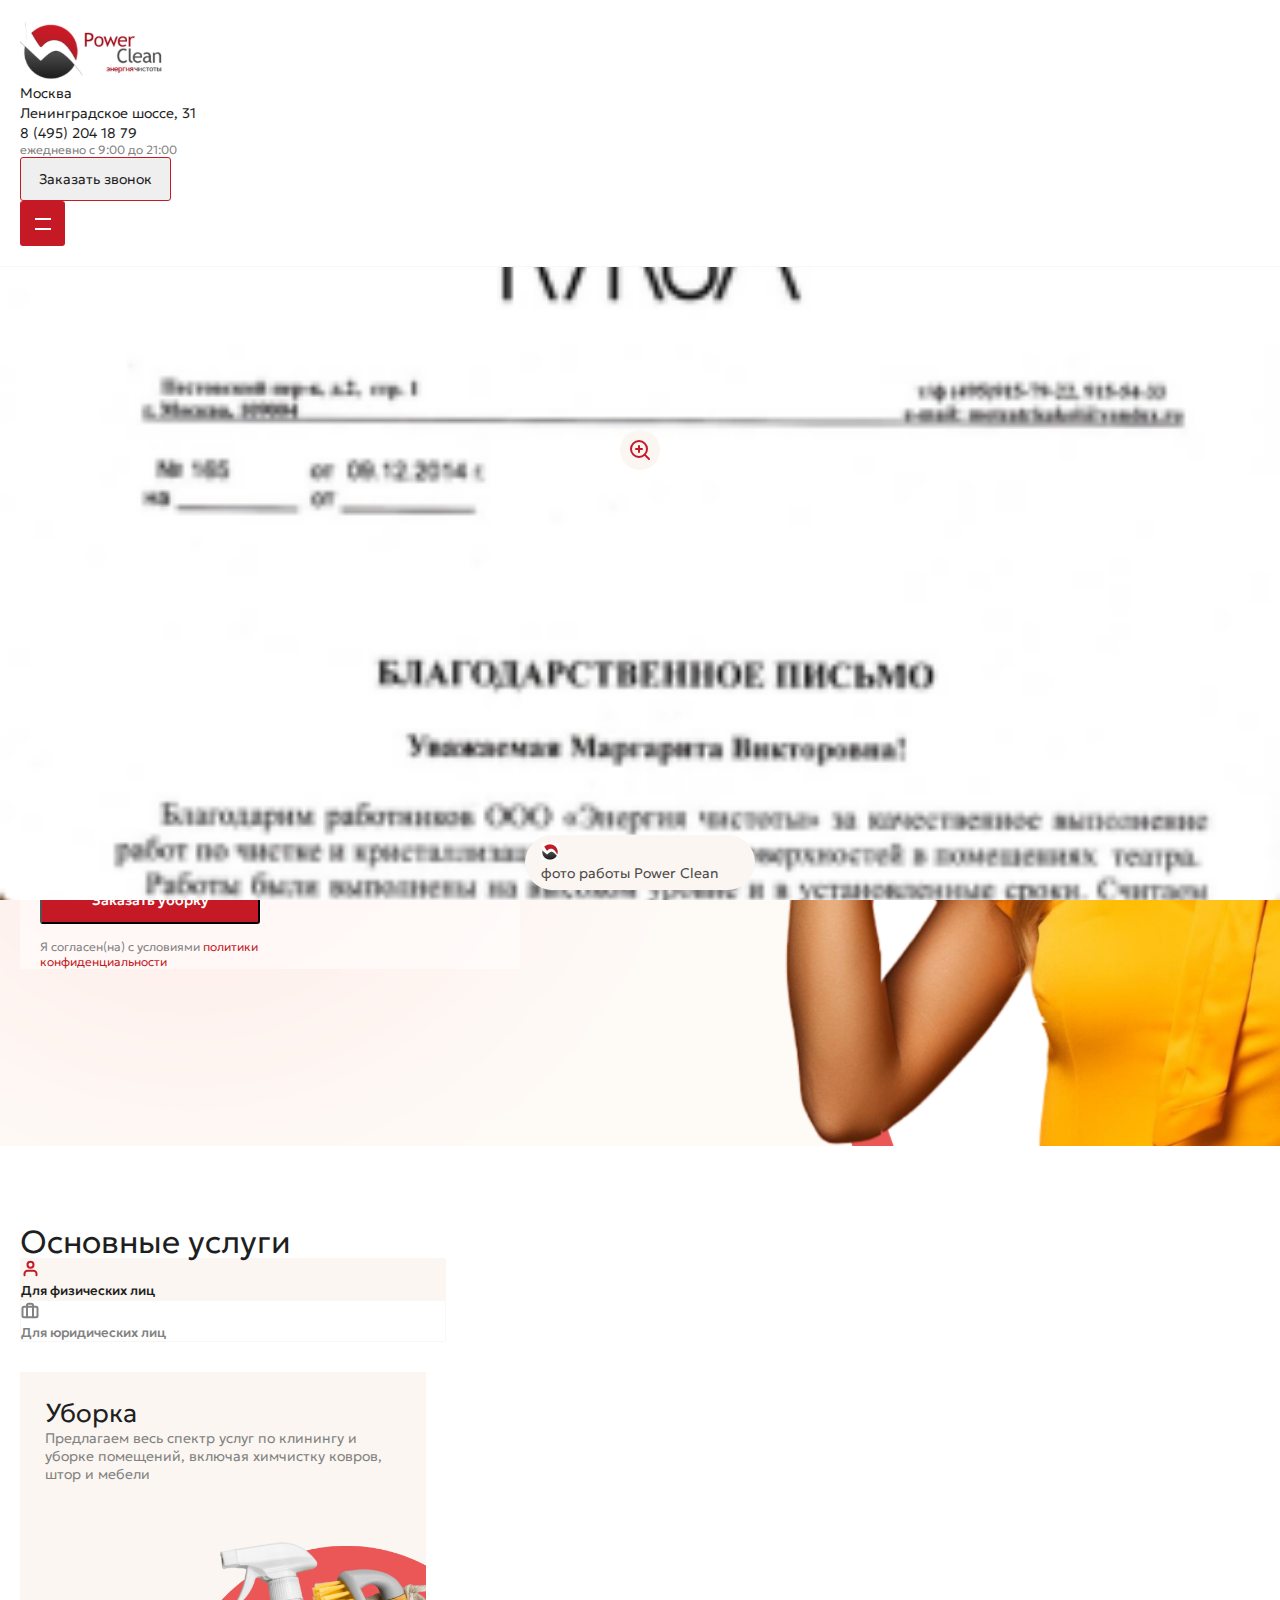
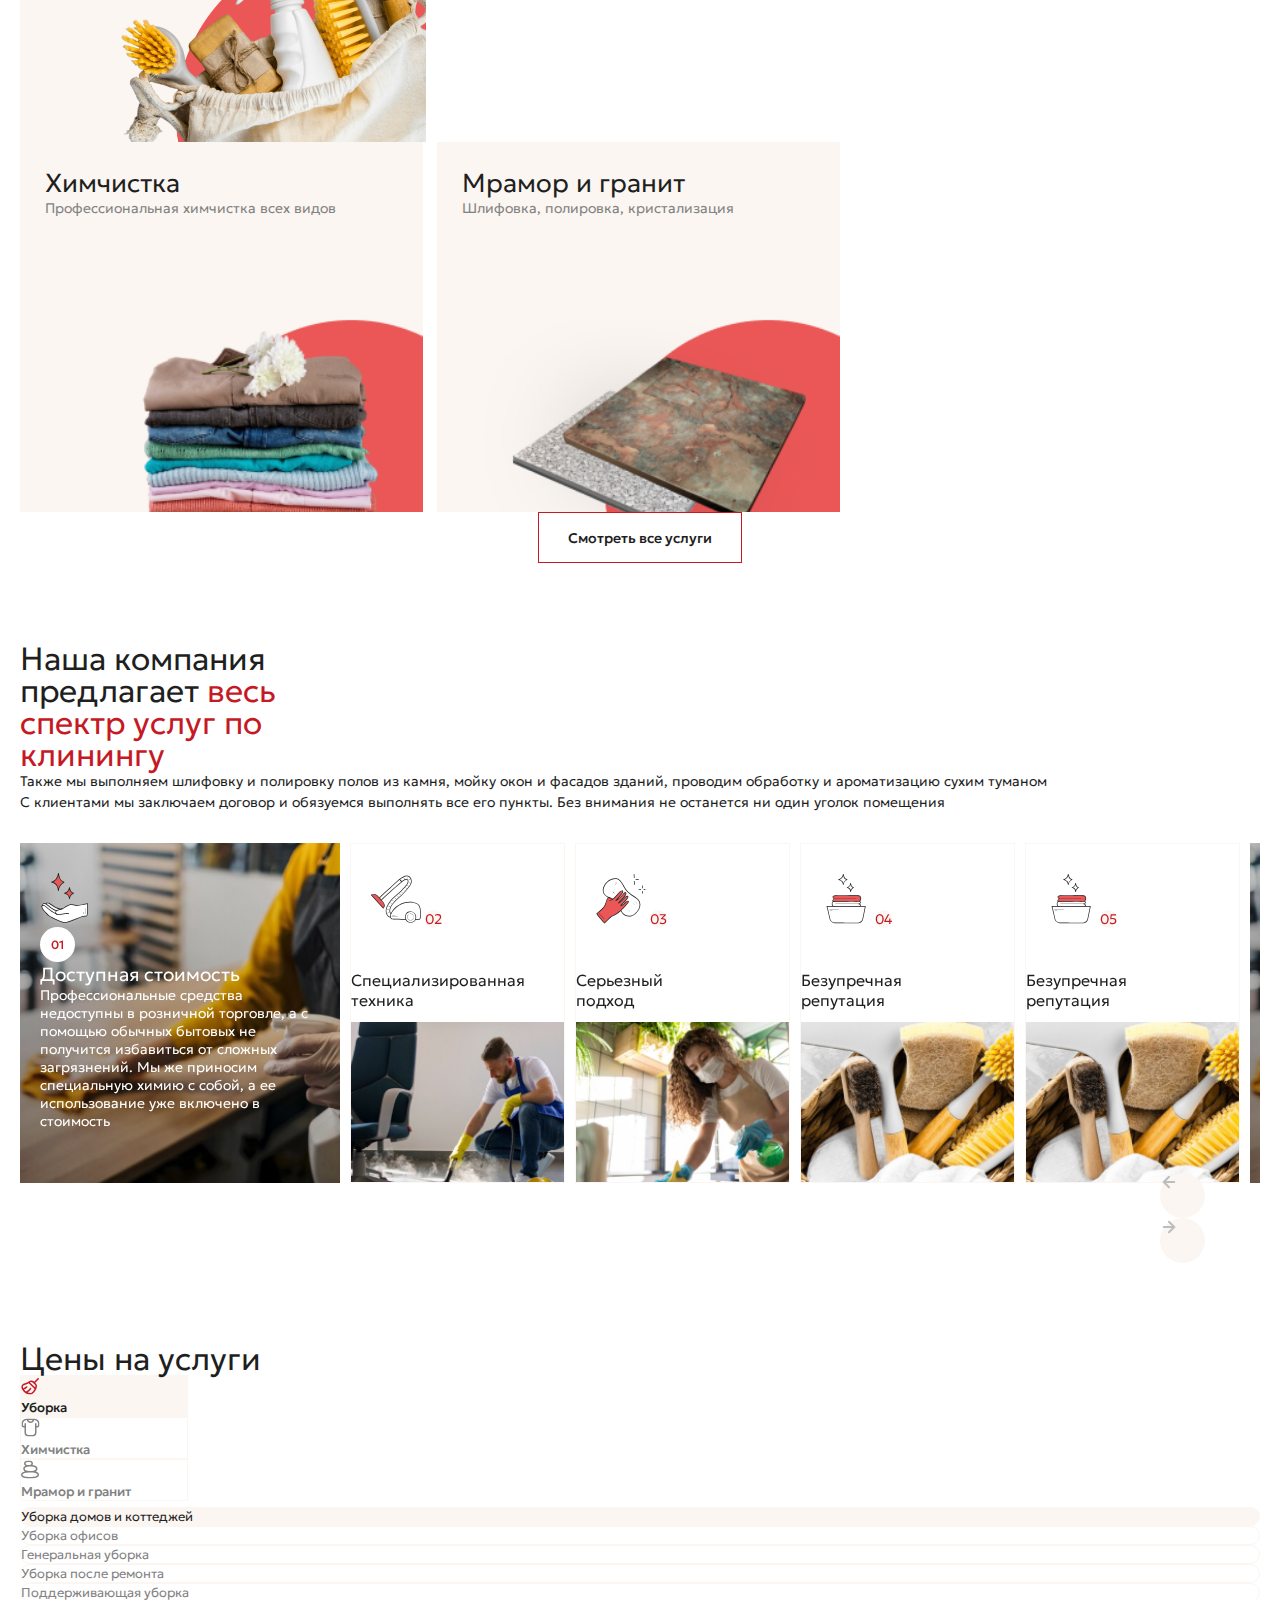
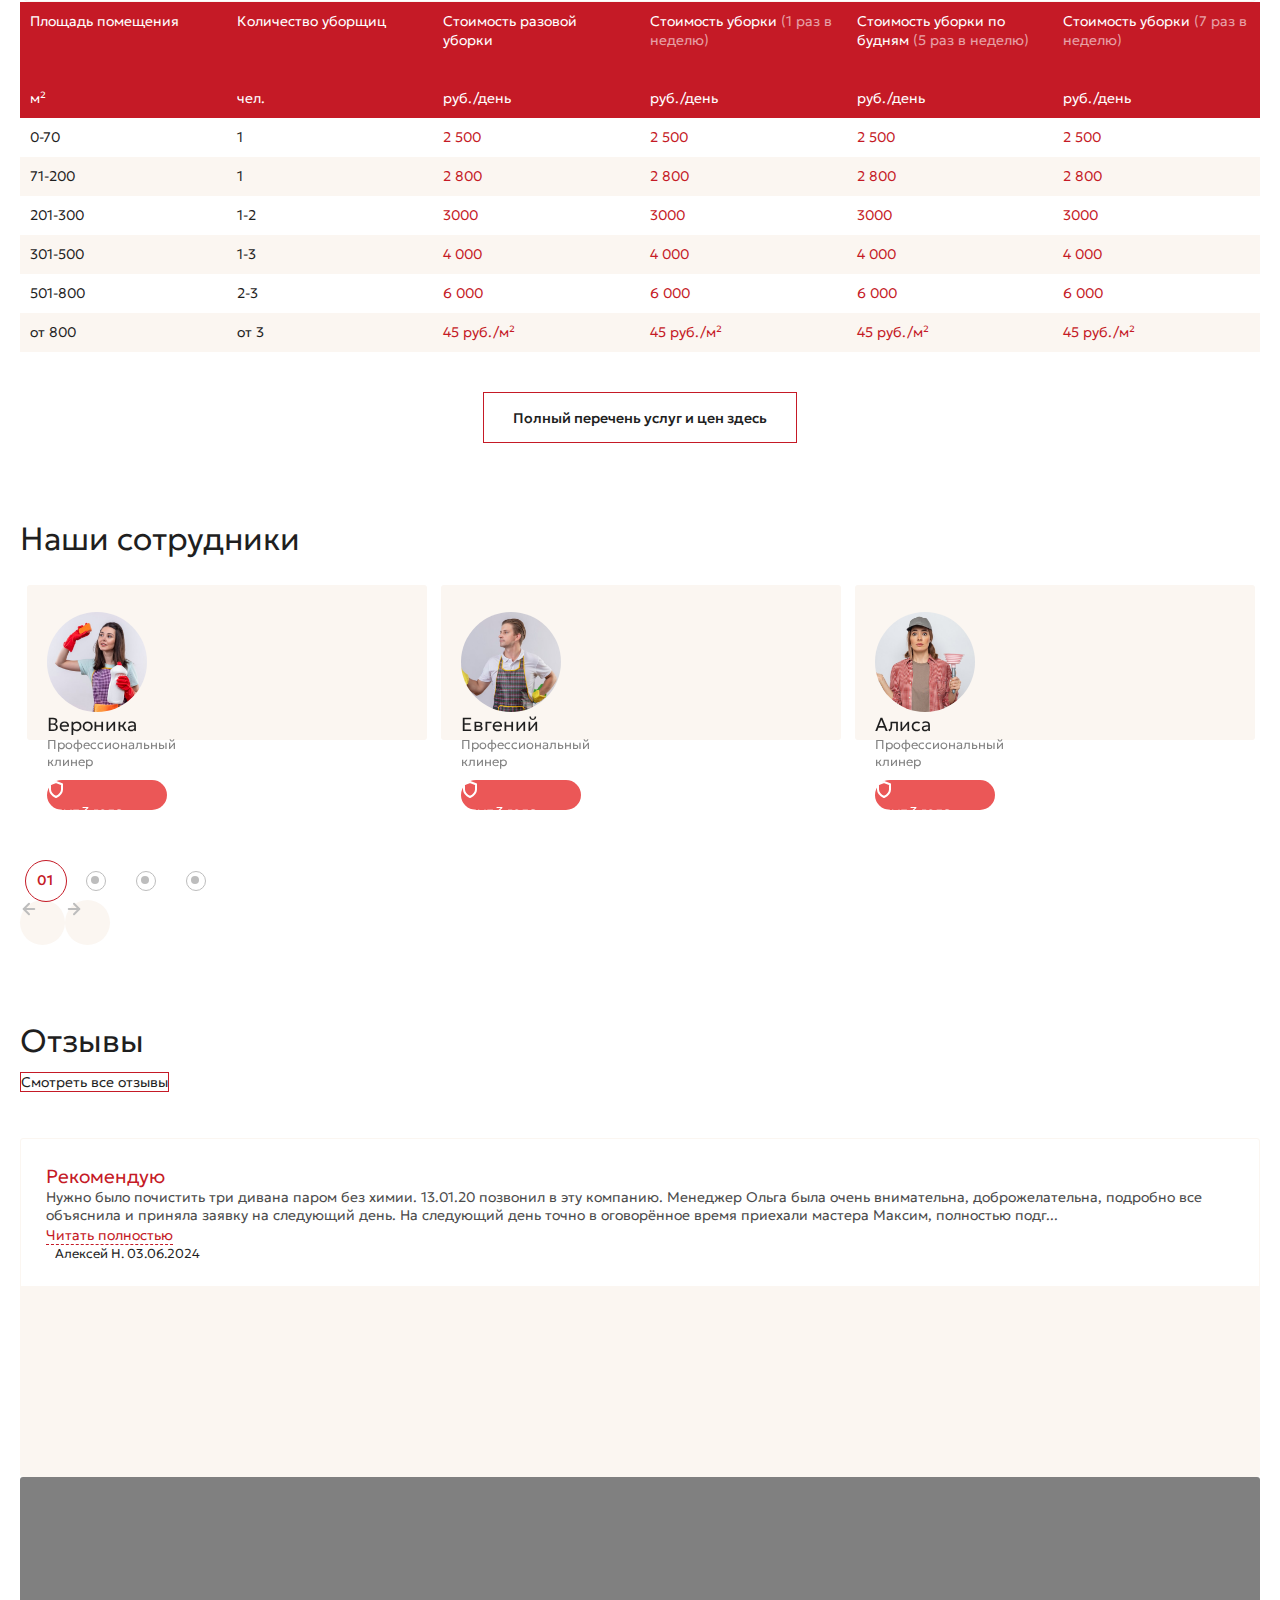
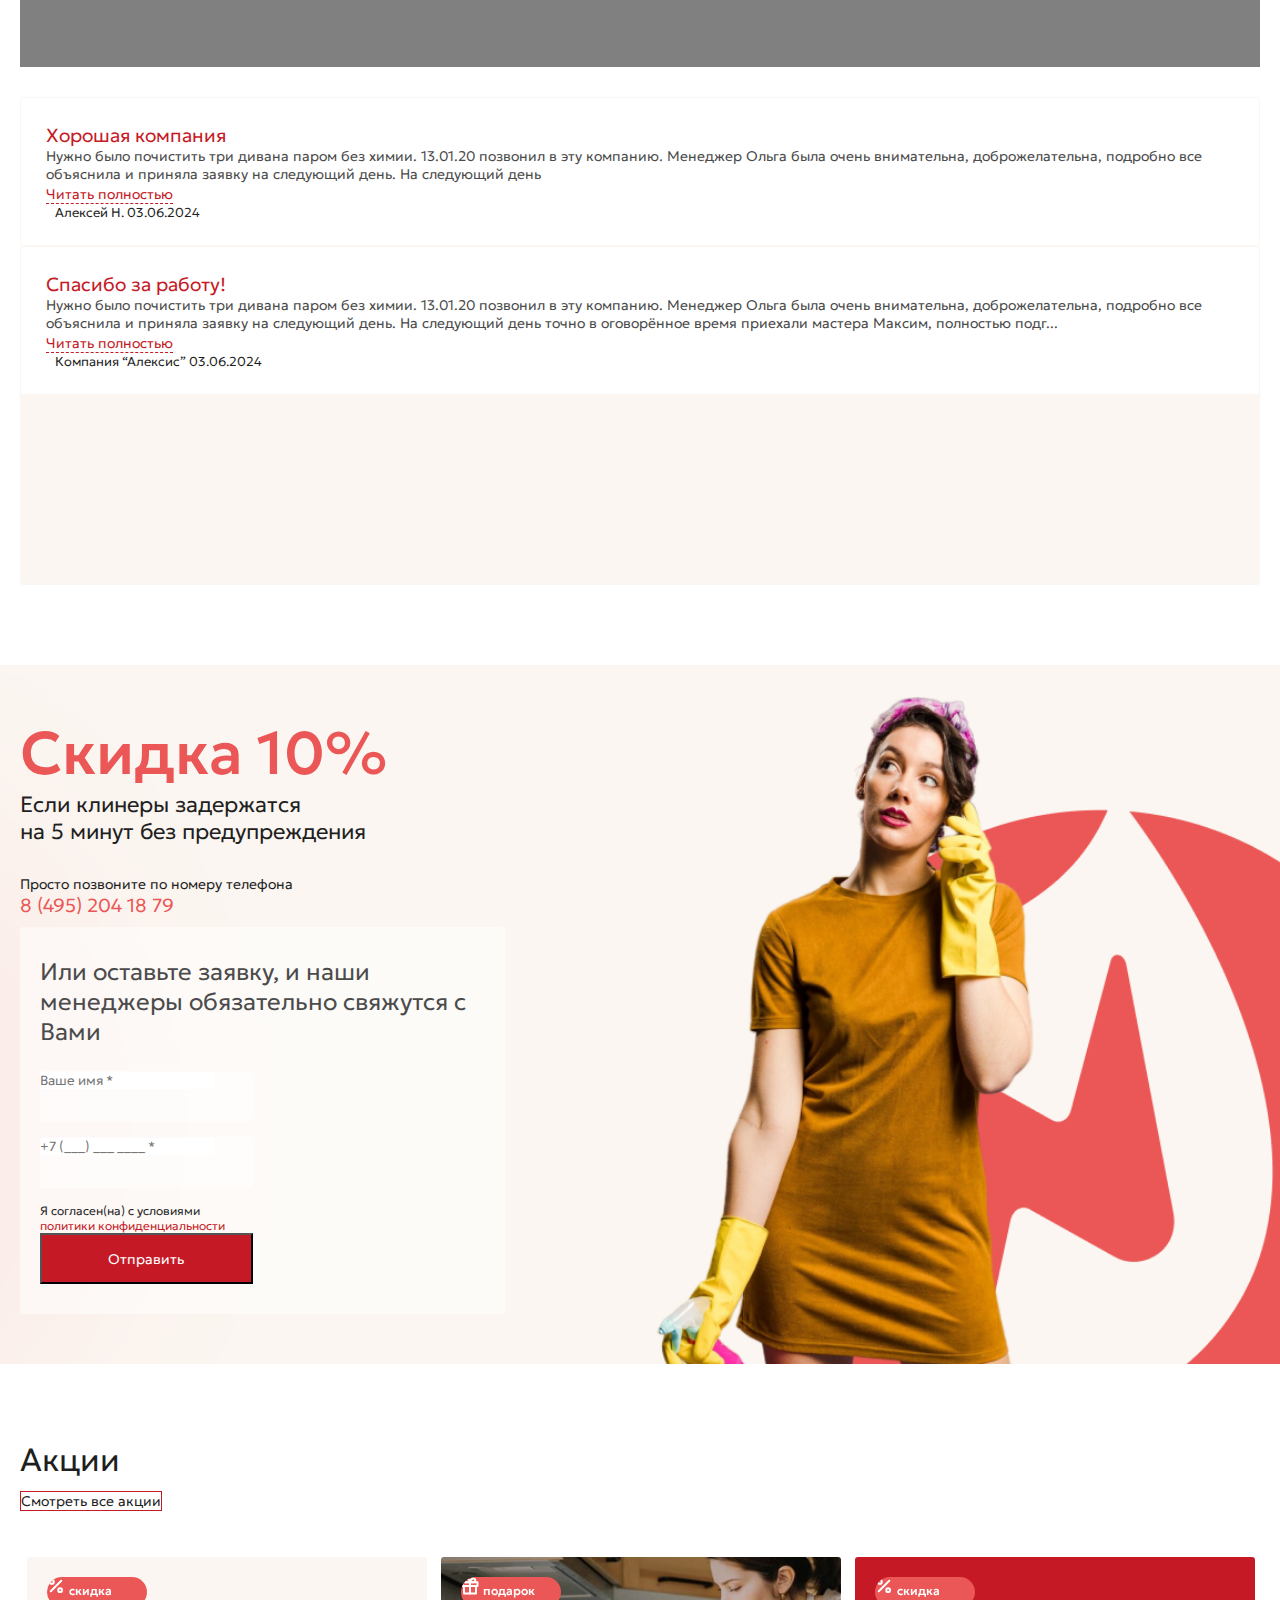
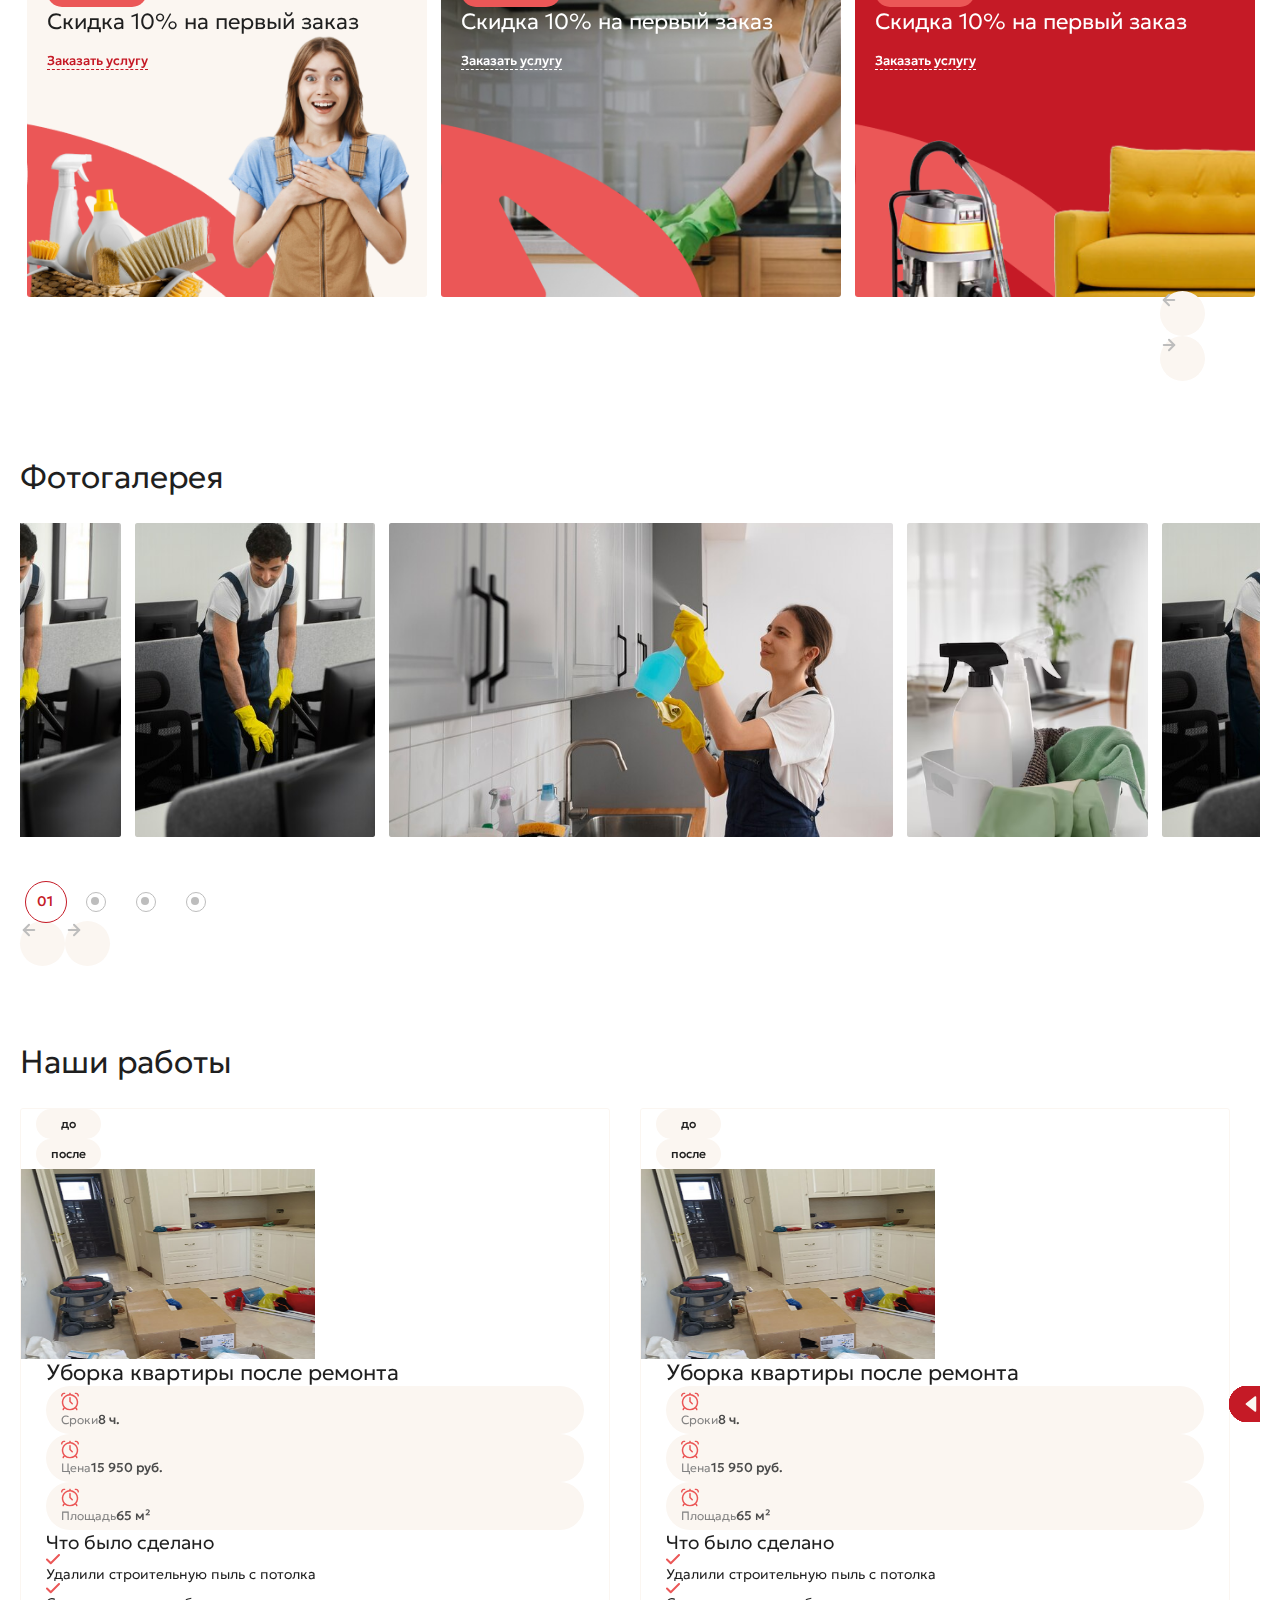
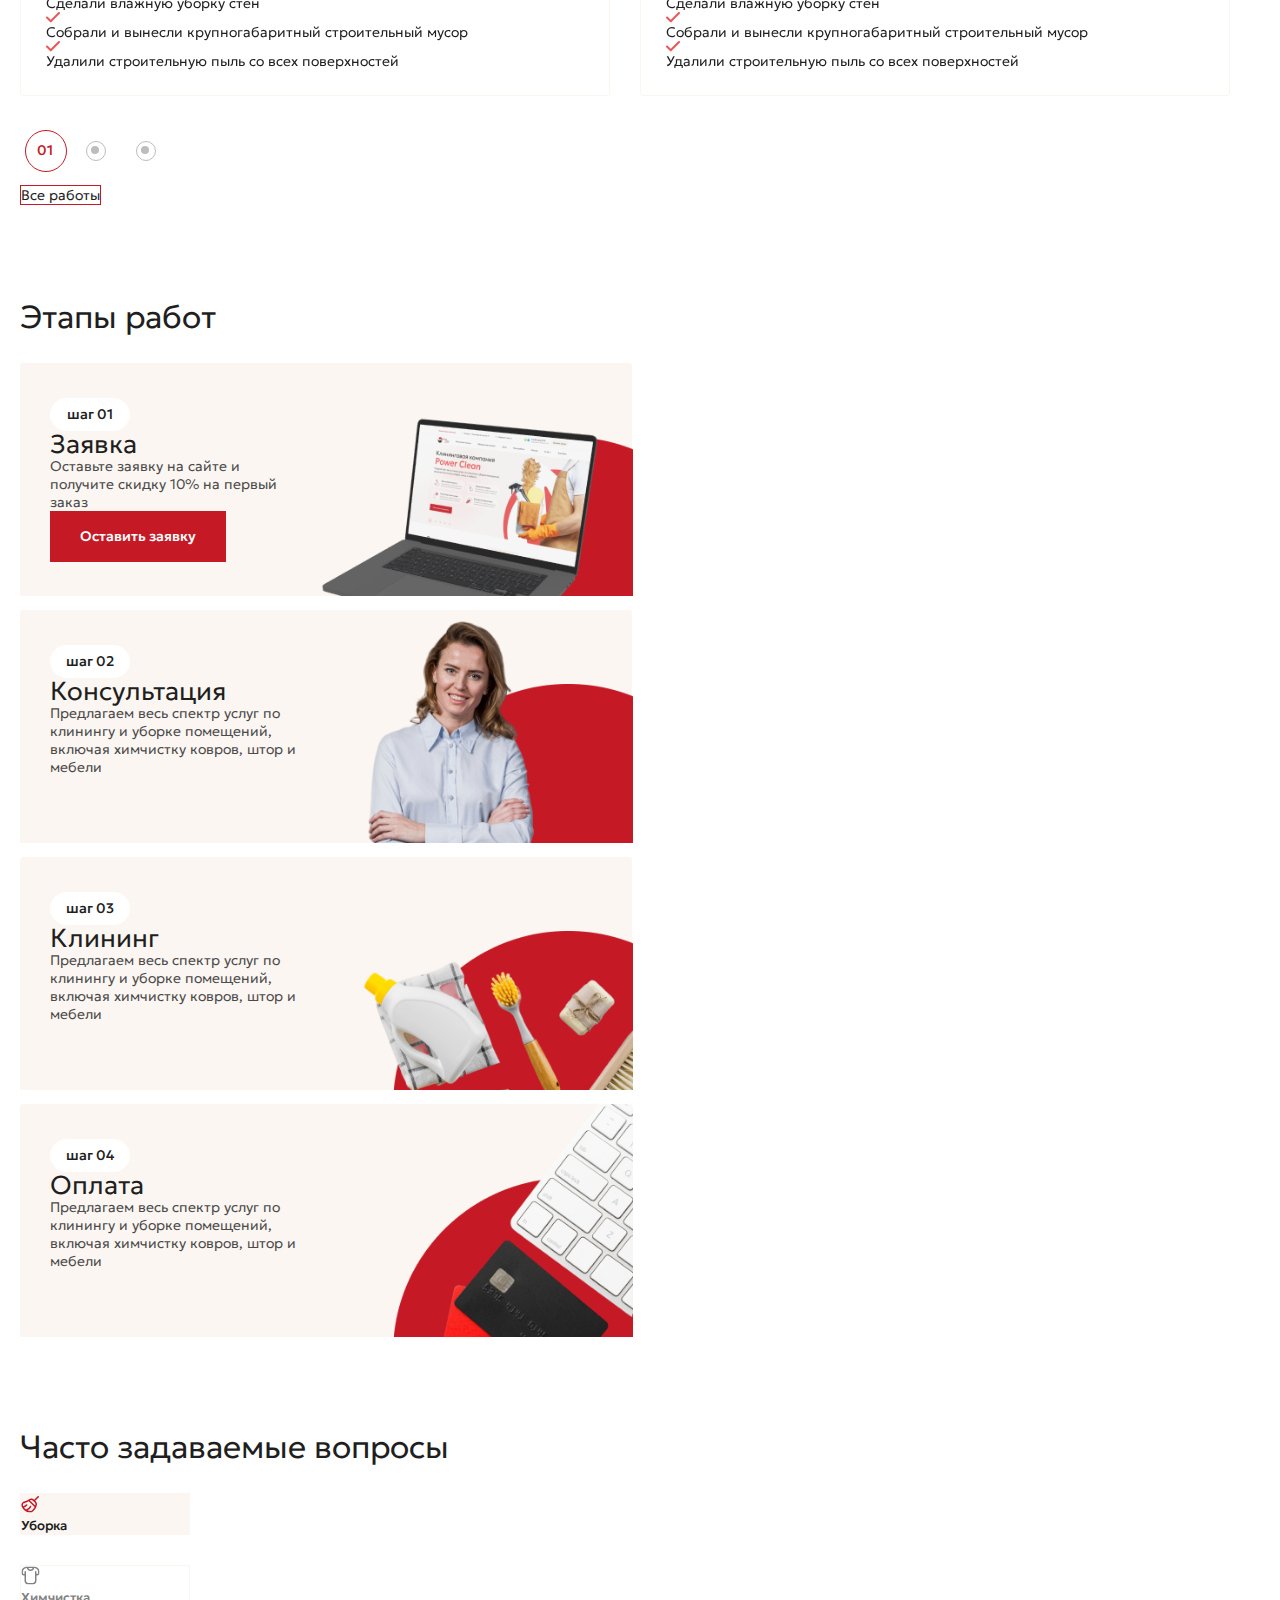
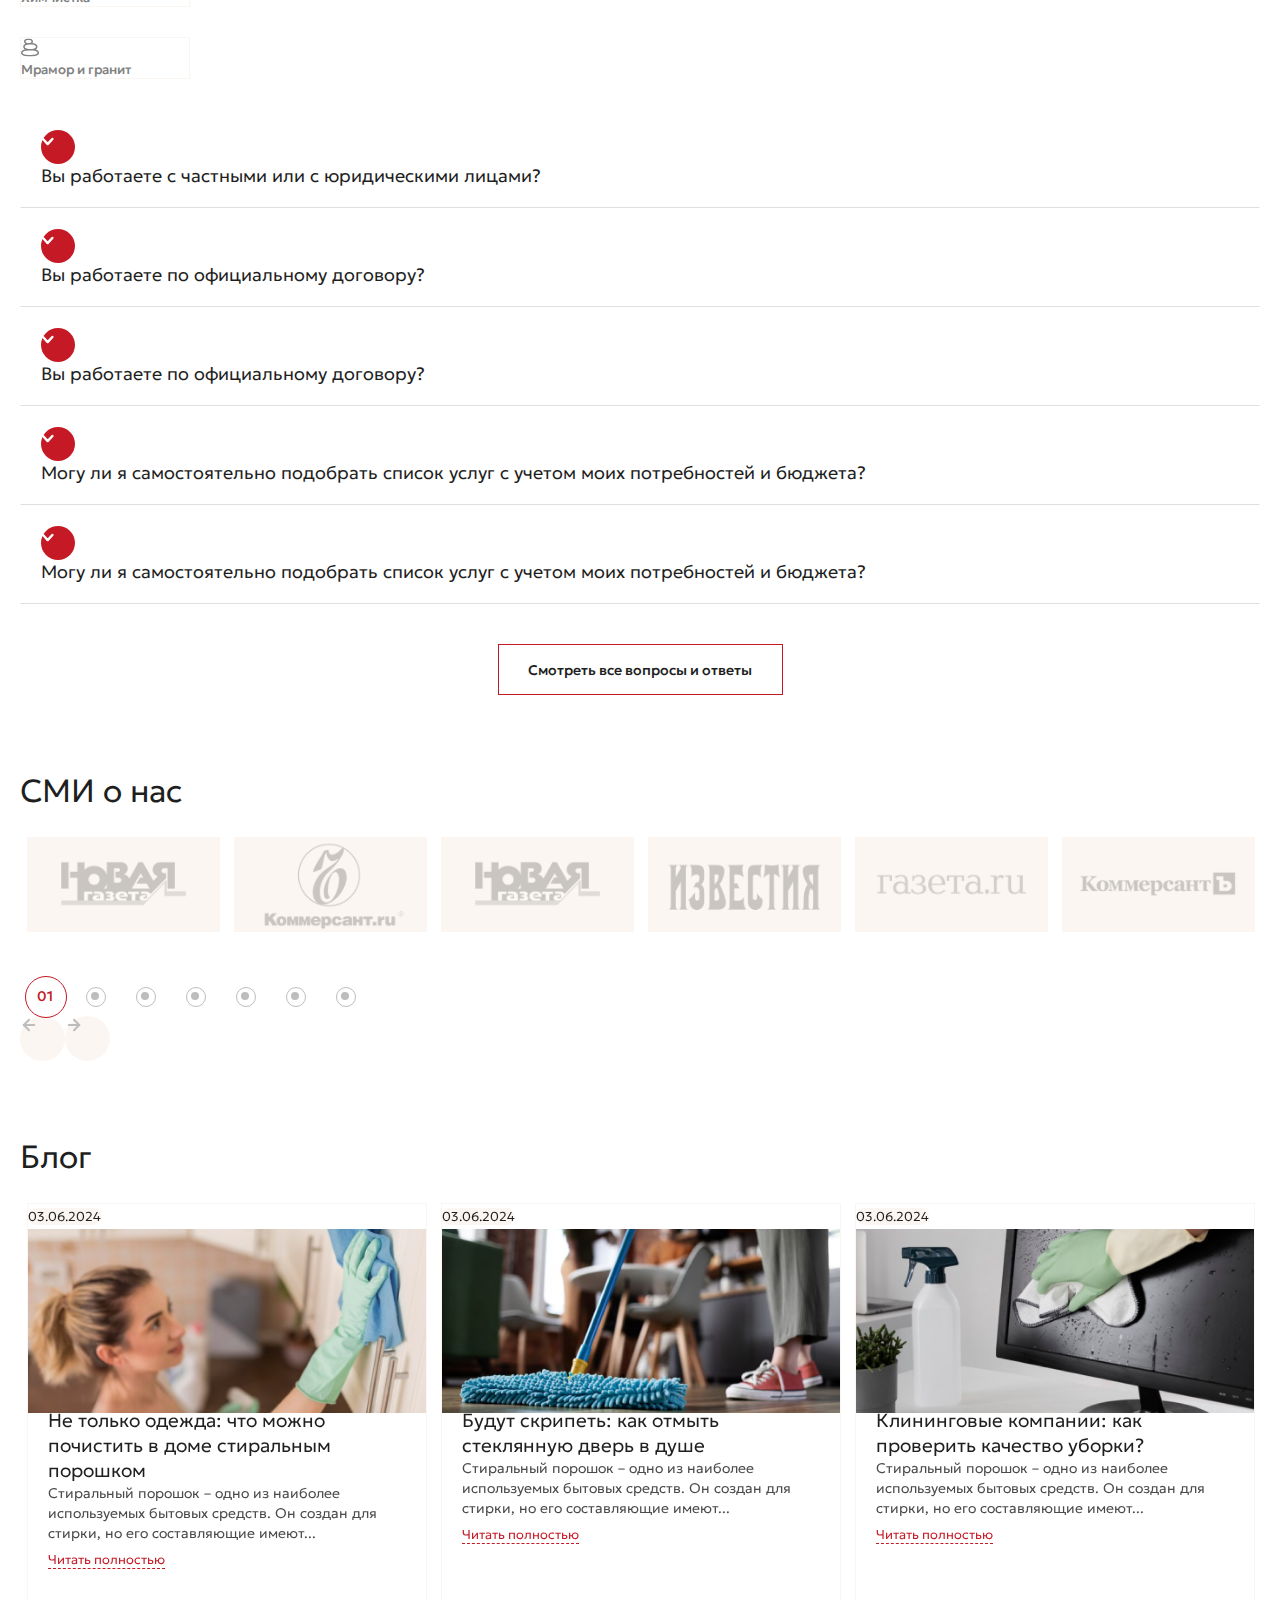
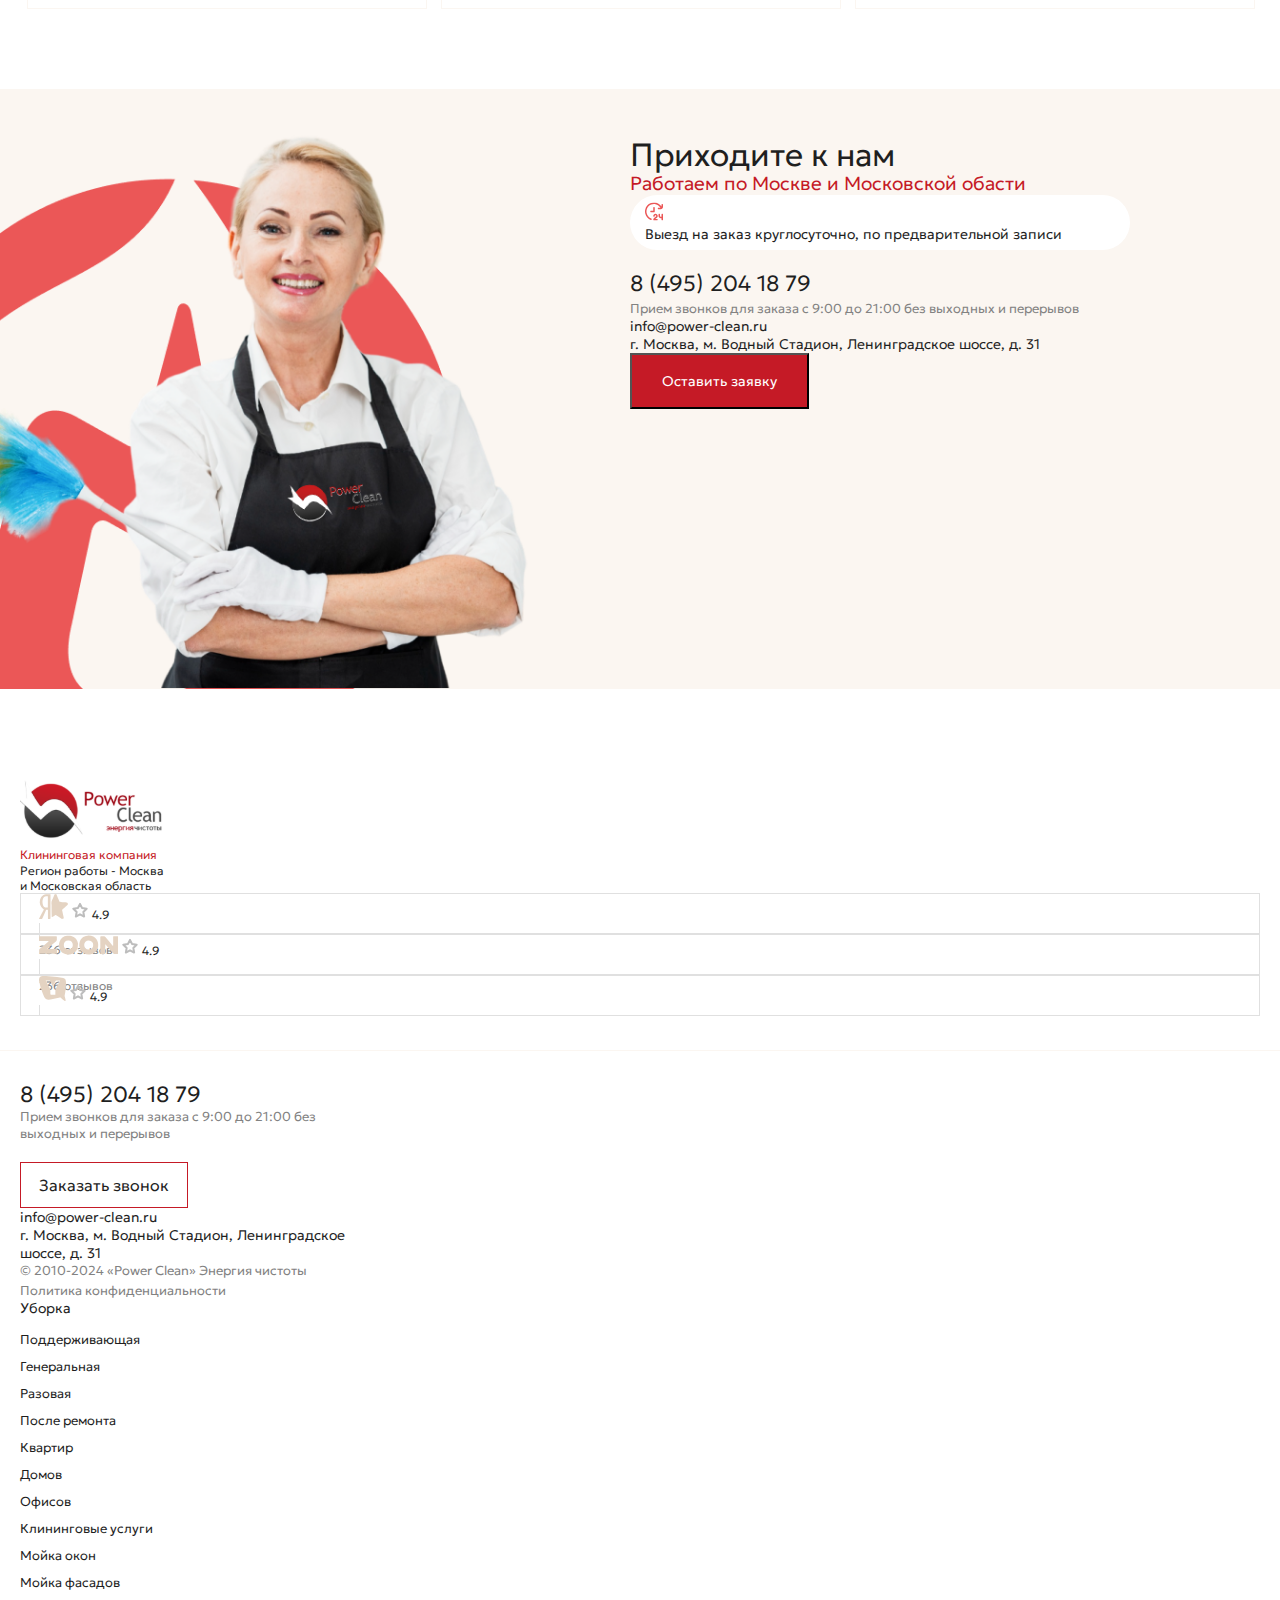
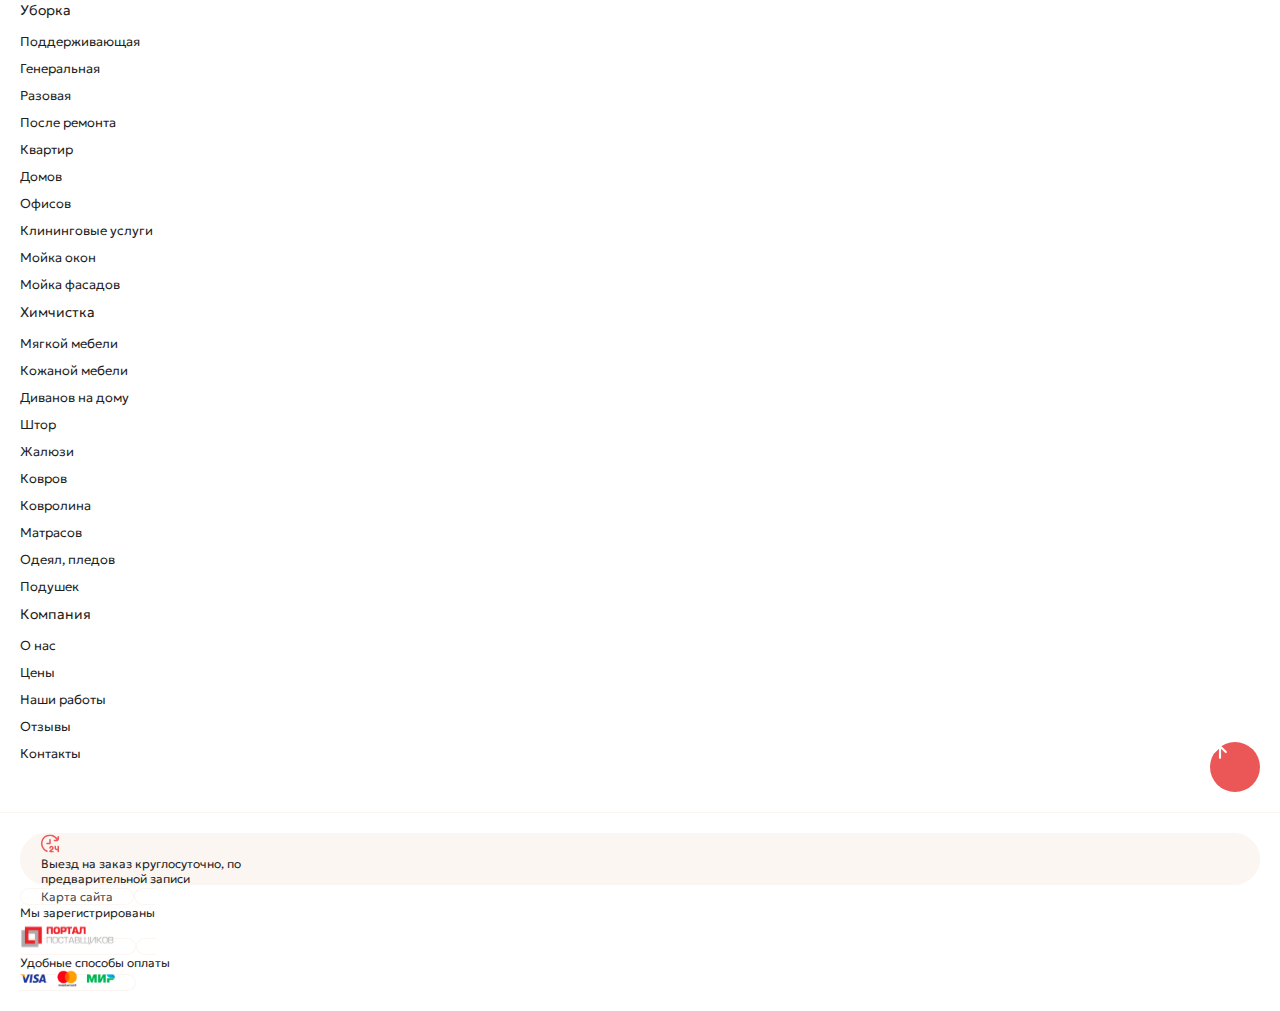
==== service.html @ fb8b9cb6 "too_page" ====
<!DOCTYPE html>
<html lang="en">

<head>
  <meta charset="UTF-8">
  <meta http-equiv="X-UA-Compatible" content="IE=edge">
  <meta name="robots" content="noindex, nofollow" />
  <meta name="viewport" content="width=device-width, initial-scale=1.0">
  <title>PowerClean</title>
  <link rel="preconnect" href="https://fonts.googleapis.com">
  <link rel="preconnect" href="https://fonts.gstatic.com" crossorigin>
  <link href="https://fonts.googleapis.com/css2?family=Geologica:wght@100..900&display=swap" rel="stylesheet">
  <link href="https://cdn.jsdelivr.net/npm/bootstrap@5.0.2/dist/css/bootstrap.min.css" rel="stylesheet"
    integrity="sha384-EVSTQN3/azprG1Anm3QDgpJLIm9Nao0Yz1ztcQTwFspd3yD65VohhpuuCOmLASjC" crossorigin="anonymous">
  <link rel="stylesheet" href="https://cdn.jsdelivr.net/npm/@fancyapps/ui@5.0/dist/fancybox/fancybox.css" />
  <link rel="stylesheet" href="./slick_slider/slick-theme.css">
  <link rel="stylesheet" href="./slick_slider/slick.css">
  <link rel="stylesheet" href="./css/main.css">
</head>

<body>
  <div class="call_fixed d-flex justify-content-between align-items-center js_call_fixed">
    <div class="call_fixed_icon d-flex justify-content-center align-items-center">
      <img src="./img/icon/phone.svg" alt="icon_call">
    </div>
    <p>Заказать звонок</p>
  </div>

  <div class="gamburg_box js_gamburg_box">
    <div class="container">
      <div class="gamburg_box_accordion js_gamburg_box_accordion_one">
        <div class="gamburg_box_accordion_item">
          <div class="gamburg_box_accordion_header d-flex align-items-center js_gamburg_box_accordion_header_one">
            <p>Физическим лицам</p><i class="ms-1 icon_drop"></i>
          </div>
          <div class="gamburg_box_accordion_body js_gamburg_box_accordion_body_one">
            <div class="d-flex justify-content-between flex-wrap">
              <div class="gamburg_box_accordion_body_elem">
                <p>Уборка</p>
                <div class="d-flex flex-wrap">
                  <a href="#">Поддерживающая</a>
                  <a href="#">Домов</a>
                  <a href="#">Генеральная</a>
                  <a href="#">Офисов</a>
                  <a href="#">Разовая</a>
                  <a href="#">Клининговые услуги</a>
                  <a href="#">После ремонта</a>
                  <a href="#">Мойка окон</a>
                  <a href="#">Квартир</a>
                  <a href="#">Мойка фасадов</a>
                </div>
                <span>Показать еще</span>
              </div>
              <div class="gamburg_box_accordion_body_elem">
                <p>Химчистка</p>
                <div class="d-flex flex-wrap">
                  <a href="#">Мягкой мебели</a>
                  <a href="#">Ковров</a>
                  <a href="#">Кожаной мебели</a>
                  <a href="#">Ковролина</a>
                  <a href="#">Диванов на дому</a>
                  <a href="#">Матрасов</a>
                  <a href="#">Штор </a>
                  <a href="#">Одеял, пледов</a>
                  <a href="#">Жалюзи</a>
                  <a href="#">Подушек</a>
                </div>
                <span>Показать еще</span>
              </div>
              <div class="gamburg_box_accordion_body_elem">
                <p>Мрамор и гранит</p>
                <div class="d-flex flex-wrap">
                  <p>Мрамор</>
                  <p>Гранит</p>
                  <a href="#">Шлифовка</a>
                  <a href="#">Шлифовка</a>
                  <a href="#">Полировка</a>
                  <a href="#">Полировка</a>
                  <a href="#">Кристализация</a>
                  <a href="#">Кристализация</a>
                </div>
              </div>
            </div>
          </div>
        </div>
        <div class="gamburg_box_accordion_item">
          <div class="gamburg_box_accordion_header d-flex align-items-center js_gamburg_box_accordion_header_one">
            <p>Юридическим лицам</p><i class="ms-1 icon_drop"></i>
          </div>
          <div class="gamburg_box_accordion_body js_gamburg_box_accordion_body_one">
            <div class="d-flex justify-content-between flex-wrap">
              <div class="gamburg_box_accordion_body_elem">
                <p>Уборка</p>
                <div class="d-flex flex-wrap">
                  <a href="#">Поддерживающая</a>
                  <a href="#">Домов</a>
                  <a href="#">Генеральная</a>
                  <a href="#">Офисов</a>
                  <a href="#">Разовая</a>
                  <a href="#">Клининговые услуги</a>
                  <a href="#">После ремонта</a>
                  <a href="#">Мойка окон</a>
                  <a href="#">Квартир</a>
                  <a href="#">Мойка фасадов</a>
                </div>
                <span>Показать еще</span>
              </div>
              <div class="gamburg_box_accordion_body_elem">
                <p>Химчистка</p>
                <div class="d-flex flex-wrap">
                  <a href="#">Мягкой мебели</a>
                  <a href="#">Ковров</a>
                  <a href="#">Кожаной мебели</a>
                  <a href="#">Ковролина</a>
                  <a href="#">Диванов на дому</a>
                  <a href="#">Матрасов</a>
                  <a href="#">Штор </a>
                  <a href="#">Одеял, пледов</a>
                  <a href="#">Жалюзи</a>
                  <a href="#">Подушек</a>
                </div>
                <span>Показать еще</span>
              </div>
              <div class="gamburg_box_accordion_body_elem">
                <p>Мрамор и гранит</p>
                <div class="d-flex flex-wrap">
                  <p>Мрамор</>
                  <p>Гранит</p>
                  <a href="#">Шлифовка</a>
                  <a href="#">Шлифовка</a>
                  <a href="#">Полировка</a>
                  <a href="#">Полировка</a>
                  <a href="#">Кристализация</a>
                  <a href="#">Кристализация</a>
                </div>
              </div>
            </div>
          </div>
        </div>
      </div>
      <a href="#" class="gamburg_box_link">Цены</a>
      <a href="#" class="gamburg_box_link">Наши работы</a>
      <a href="#" class="gamburg_box_link">Отзывы</a>
      <div class="gamburg_box_accordion js_gamburg_box_accordion_too">
        <div class="gamburg_box_accordion_item">
          <div class="gamburg_box_accordion_header d-flex align-items-center js_gamburg_box_accordion_header_too">
            <p>О нас</p><i class="ms-1 icon_drop"></i>
          </div>
          <div class="gamburg_box_accordion_body about js_gamburg_box_accordion_body_too">
            <a href="#">О компании</a>
            <a href="#">Статьи</a>
            <a href="#">Все услуги</a>
            <a href="#" class="pb-3">География услуг</a>
          </div>
        </div>
      </div>
      <a href="#" class="gamburg_box_link">Контакты</a>
      <div class="d-flex justify-content-between gamburg_box_end">
        <a href="mailto:info@power-clean.ru" class="d-flex align-items-center header_email">
          <i></i>
          <p class="ms-2">info@power-clean.ru</p>
        </a>
        <div class="d-flex header_address">
          <i class="me-2 mt-2"></i>
          <p class=" mb-0">г. Москва, м. Водный Стадион,
            Ленинградское шоссе, д. 31</p>
        </div>
      </div>
    </div>
  </div>

  <header class="header_top">
    <div class="container">
      <div class="d-flex justify-content-between align-items-center">
        <a href="#" class="logo_tablet">
          <img src="./img/img/logo.svg" alt="logo">
        </a>
        <a href='#' class="d-none d-lg-block header_name">Клининговая компания</a>
        <div class="d-flex justify-content-between align-items-center header_address">
          <i class="me-2"></i>
          <p class="d-flex justify-content-between align-items-center mb-0">Москва <i class="ms-1 icon_drop"></i></p>
          <span class="ms-2">Ленинградское шоссе, 31</span>
        </div>
        <a href="mailto:info@power-clean.ru"
          class="d-flex justify-content-between align-items-center header_email header_emailto">
          <i></i>
          <p class="ms-2">info@power-clean.ru</p>
        </a>
        <div class="d-flex justify-content-between align-items-center">
          <div class="d-flex justify-content-between align-items-center network_header">
            <a href="#" class="me-1"></a>
            <a href="#" class="me-1"></a>
            <a href="#" class="me-3"></a>
          </div>
          <div class="d-flex flex-column align-items-start call_header me-4">
            <a href="tell:+74952041879">8 (495) 204 18 79</a>
            <p>ежедневно с 9:00 до 21:00</p>
          </div>
          <button type="button" class="btn button_header" data-bs-toggle="modal" data-bs-target="#exampleModal">
            <p>Заказать
              звонок</p><img src="./img/icon/call.svg" alt="icon">
          </button>
          <div class="header_gamburg ms-2 js_header_gamburg">
            <span></span>
            <span></span>
          </div>
        </div>
      </div>
    </div>
  </header>

  <header class="header_bottom py-3">
    <div class="container">
      <div class="d-flex justify-content-between align-items-center">
        <a href="#">
          <img src="./img/img/logo.svg" alt="logo">
        </a>
        <div class="d-flex justify-content-between align-items-center header_bottom_link js_header_bottom_link_fisik">
          Физическим лицам <i class="ms-1 icon_drop"></i></div>
        <div class="d-flex justify-content-between align-items-center header_bottom_link js_header_bottom_link_legal">
          Юридическим лицам <i class="ms-1 icon_drop"></i></div>
        <a href="#">Цены</a>
        <a href="#">Наши работы</a>
        <a href="#">Отзывы</a>
        <div class="d-flex justify-content-between align-items-center header_bottom_link js_header_bottom_link_about">О
          нас<i class="ms-1 icon_drop"></i>
          <div class="header_bottom_about js_header_bottom_about_box">
            <a href="#">О компании</a>
            <a href="#">Статьи</a>
            <a href="#">Все услуги</a>
            <a href="#">География услуг</a>
          </div>
        </div>
        <a href="#">Контакты</a>
      </div>
      <div class="header_bottom_linkBox justify-content-between js_header_bottom_linkBox_legal">
        <div>
          <p>Уборка</p>
          <a href="#">Поддерживающая</a>
          <a href="#">Генеральная</a>
          <a href="#">Разовая</a>
          <a href="#">После ремонта</a>
          <a href="#">Квартир</a>
          <a href="#">Домов</a>
          <a href="#">Офисов</a>
          <a href="#">Клининговые услуги</a>
          <a href="#">Мойка окон</a>
          <a href="#">Мойка фасадов</a>
          <span class="more">Показать еще</span>
        </div>
        <div>
          <p>Химчистка</p>
          <a href="#">Мягкой мебели</a>
          <a href="#">Кожаной мебели</a>
          <a href="#">Диванов на дому</a>
          <a href="#">Штор </a>
          <a href="#">Жалюзи</a>
          <a href="#">Ковров</a>
          <a href="#">Ковролина</a>
          <a href="#">Матрасов</a>
          <a href="#">Одеял, пледов</a>
          <a href="#">Подушек</a>
          <span class="more">Показать еще</span>
        </div>
        <div>
          <p>Мрамор и гранит</p>
          <a href="#">Шлифовка мрамора</a>
          <a href="#">Полировка мрамора</a>
          <a href="#">Диванов на дому</a>
          <a href="#">Кристализация</a>
          <a href="#">Шлифовка гранита</a>
          <a href="#">Полировка гранита</a>
        </div>
        <div>
          <p>Уборка</p>
          <a href="#">Поддерживающая</a>
          <a href="#">Генеральная</a>
          <a href="#">Разовая</a>
          <a href="#">После ремонта</a>
          <a href="#">Квартир</a>
          <a href="#">Домов</a>
          <a href="#">Офисов</a>
          <a href="#">Клининговые услуги</a>
          <a href="#">Мойка окон</a>
          <a href="#">Мойка фасадов</a>
          <span class="more">Показать еще</span>
        </div>
      </div>
      <div class="header_bottom_linkBox justify-content-between js_header_bottom_linkBox_fisik">
        <div>
          <p>Уборка</p>
          <a href="#">Поддерживающая</a>
          <a href="#">Генеральная</a>
          <a href="#">Разовая</a>
          <a href="#">После ремонта</a>
          <a href="#">Квартир</a>
          <a href="#">Домов</a>
          <a href="#">Офисов</a>
          <a href="#">Клининговые услуги</a>
          <a href="#">Мойка окон</a>
          <a href="#">Мойка фасадов</a>
          <span class="more">Показать еще</span>
        </div>
        <div>
          <p>Химчистка</p>
          <a href="#">Мягкой мебели</a>
          <a href="#">Кожаной мебели</a>
          <a href="#">Диванов на дому</a>
          <a href="#">Штор </a>
          <a href="#">Жалюзи</a>
          <a href="#">Ковров</a>
          <a href="#">Ковролина</a>
          <a href="#">Матрасов</a>
          <a href="#">Одеял, пледов</a>
          <a href="#">Подушек</a>
          <span class="more">Показать еще</span>
        </div>
        <div>
          <p>Мрамор и гранит</p>
          <a href="#">Шлифовка мрамора</a>
          <a href="#">Полировка мрамора</a>
          <a href="#">Диванов на дому</a>
          <a href="#">Кристализация</a>
          <a href="#">Шлифовка гранита</a>
          <a href="#">Полировка гранита</a>
        </div>
        <div>
          <p>Уборка</p>
          <a href="#">Поддерживающая</a>
          <a href="#">Генеральная</a>
          <a href="#">Разовая</a>
          <a href="#">После ремонта</a>
          <a href="#">Квартир</a>
          <a href="#">Домов</a>
          <a href="#">Офисов</a>
          <a href="#">Клининговые услуги</a>
          <a href="#">Мойка окон</a>
          <a href="#">Мойка фасадов</a>
          <span class="more">Показать еще</span>
        </div>
      </div>
    </div>
  </header>

  <section class="service_main">
    <div class="container">
      <div class="main_slider_item_content">
        <h1>Генеральная уборка<br>
          <b>45 руб./м²</b>
        </h1>
        <p class="mt-3 main_slider_item_content_subtittle mb-3">У нас проверенные клинеры с опытом и отзывами клиентов. 11 лет на рынке!</p>
        <div class="main_slider_item_content_form mt-5">
          <div class="main_slider_item_content_form_tittle mb-3">Ну что, решились?</div>
          <form class="needs-validation" novalidate>
            <div class="d-flex align-items-center justify-content-between">
              <div class="main_slider_item_content_form_input">
                <input type="text" class="form-control rounded-3 py-3" id="inputName" aria-describedby="emailHelp"
                  placeholder="Ваше имя *" required>
              </div>
              <div class="main_slider_item_content_form_input">
                <input type="tel" class="form-control rounded-3 py-3" id="inputTel" placeholder="+7 (___) ___ ____ *"
                  required>
              </div>
              <button type="submit" class="btn rounded-1 main_slider_item_content_form_input">Заказать уборку</button>
              <p class="mt-2">Я согласен(на) с условиями <a href="#" class="">политики
                  конфиденциальности</a>
              </p>
            </div>
          </form>
        </div>
      </div>
    </div>
  </section>

  

  <section class='main_service'>
    <div class="container">
      <div class="d-flex align-items-center justify-content-between tittle_flex_top">
        <h2>Основные услуги</h2>
        <div class="d-flex align-items-center justify-content-between main_service_header_tab row">
          <div class="main_service_header_tab_item d-flex align-items-center  col-6 active justify-content-center">
            <svg width="19" height="19" viewBox="0 0 19 19" fill="none" xmlns="http://www.w3.org/2000/svg">
              <path
                d="M15.5 16.25V14.75C15.5 13.9544 15.1839 13.1913 14.6213 12.6287C14.0587 12.0661 13.2956 11.75 12.5 11.75H6.5C5.70435 11.75 4.94129 12.0661 4.37868 12.6287C3.81607 13.1913 3.5 13.9544 3.5 14.75V16.25"
                stroke="#C51A26" stroke-width="2" stroke-linecap="round" stroke-linejoin="round" />
              <path
                d="M9.5 8.75C11.1569 8.75 12.5 7.40685 12.5 5.75C12.5 4.09315 11.1569 2.75 9.5 2.75C7.84315 2.75 6.5 4.09315 6.5 5.75C6.5 7.40685 7.84315 8.75 9.5 8.75Z"
                stroke="#C51A26" stroke-width="2" stroke-linecap="round" stroke-linejoin="round" />
            </svg>
            <p class="ms-2 js_main_service_fis">Для физических лиц</p>
          </div>
          <div class="main_service_header_tab_item d-flex align-items-center  col-6 justify-content-center">
            <svg width="18" height="19" viewBox="0 0 18 19" fill="none" xmlns="http://www.w3.org/2000/svg">
              <path
                d="M15 5.75H3C2.17157 5.75 1.5 6.42157 1.5 7.25V14.75C1.5 15.5784 2.17157 16.25 3 16.25H15C15.8284 16.25 16.5 15.5784 16.5 14.75V7.25C16.5 6.42157 15.8284 5.75 15 5.75Z"
                stroke="#828282" stroke-width="2" stroke-linecap="round" stroke-linejoin="round" />
              <path
                d="M12 16.25V4.25C12 3.85218 11.842 3.47064 11.5607 3.18934C11.2794 2.90804 10.8978 2.75 10.5 2.75H7.5C7.10218 2.75 6.72064 2.90804 6.43934 3.18934C6.15804 3.47064 6 3.85218 6 4.25V16.25"
                stroke="#828282" stroke-width="2" stroke-linecap="round" stroke-linejoin="round" />
            </svg>
            <p class="ms-2 js_main_service_leg">Для юридических лиц</p>
          </div>
        </div>
      </div>
      <div class="d-flex align-items-start justify-content-between main_service_box flex-wrap">
        <a href="#" class="position-relative main_service_item_big main_service_item ">
          <span>Уборка</span>
          <p class="mt-3">Предлагаем весь спектр услуг по клинингу и уборке помещений, включая химчистку ковров, штор и
            мебели</p>
        </a>
        <div class="main_service_item_big2">
          <a href="#" class="position-relative main_service_item">
            <span>Химчистка</span>
            <p class="mt-3">Профессиональная химчистка всех видов</p>
          </a>
          <a href="#" class="position-relative main_service_item">
            <span>Мрамор и гранит</span>
            <p class="mt-3">Шлифовка, полировка, кристализация</p>
          </a>
        </div>
      </div>
      <a href="#" class="main_service_all mt-4 rounded-1">Смотреть все услуги</a>
    </div>
  </section>

  <section class="spectre">
    <div class="container">
      <div class="row justify-content-between tittle_flex_top">
        <div class="col-5">
          <h2>Наша компания предлагает <b>весь спектр услуг
              по клинингу</b></h2>
        </div>
        <div class="col-6 spectre_headling">
          <p>Также мы выполняем шлифовку и полировку полов из камня, мойку окон и фасадов зданий, проводим обработку и
            ароматизацию сухим туманом</p>
          <p class="mt-4">C клиентами мы заключаем договор и обязуемся выполнять все его пункты. Без внимания не
            останется ни один уголок помещения</p>
        </div>
      </div>
      <div class="spectre_slider_arrow d-flex justify-content-between">
        <div class="spectre_slider_arrow_left d-flex justify-content-center align-items-center">
          <svg width="18" height="18" viewBox="0 0 18 18" fill="none" xmlns="http://www.w3.org/2000/svg">
            <path d="M14.25 9H3.75" stroke="#BDBDBD" stroke-width="2" stroke-linecap="round" stroke-linejoin="round" />
            <path d="M9 3.75L3.75 9L9 14.25" stroke="#BDBDBD" stroke-width="2" stroke-linecap="round"
              stroke-linejoin="round" />
          </svg>
        </div>
        <div class="spectre_slider_arrow_right d-flex justify-content-center align-items-center">
          <svg width="18" height="18" viewBox="0 0 18 18" fill="none" xmlns="http://www.w3.org/2000/svg">
            <path d="M14.25 9H3.75" stroke="#BDBDBD" stroke-width="2" stroke-linecap="round" stroke-linejoin="round" />
            <path d="M9 3.75L3.75 9L9 14.25" stroke="#BDBDBD" stroke-width="2" stroke-linecap="round"
              stroke-linejoin="round" />
          </svg>
        </div>
      </div>
      <div class="spectre_slider">
        <div class="spectre_slider_item_big">
          <div class="spectre_slider_item_big_box">
            <div class="spectre_slider_item_big_header d-flex justify-content-between align-items-center mb-4">
              <svg width="66" height="66" viewBox="0 0 66 66" fill="none" xmlns="http://www.w3.org/2000/svg">
                <path
                  d="M21.7495 56.8181C21.3246 56.8181 20.8996 56.8181 20.414 56.7565C18.957 56.6332 17.9858 56.1402 17.3787 55.3391C16.286 53.9218 16.7717 51.8881 17.8037 50.7173C18.4714 49.9162 20.6568 49.2383 23.4492 48.4372C24.4205 48.129 25.2703 47.9442 25.6346 47.7593C25.8774 47.636 26.1809 47.7593 26.2416 48.0058C26.363 48.2523 26.2417 48.5604 25.9988 48.622C25.5739 48.8069 24.724 49.0534 23.692 49.3615C21.9316 49.8545 19.0178 50.7173 18.4714 51.3335C17.6823 52.2579 17.3788 53.7985 18.1072 54.7229C18.5321 55.2775 19.3213 55.6472 20.4746 55.7705C23.0242 56.017 25.5739 55.4008 28.0628 54.7845C28.5484 54.6613 29.034 54.538 29.5197 54.4148C32.4942 53.6753 35.9545 53.1823 39.0504 54.5996C39.2932 54.7229 39.4146 55.031 39.2932 55.2775C39.1718 55.524 38.8682 55.6472 38.6254 55.524C35.833 54.2299 32.5549 54.7229 29.7625 55.4008C29.2769 55.524 28.7912 55.6472 28.3056 55.7705C26.2416 56.2635 23.9956 56.8181 21.7495 56.8181Z"
                  fill="#1F1F1F" />
                <path
                  d="M17.1966 53.367C17.1359 53.367 17.1359 53.367 17.0752 53.367C16.5288 53.2438 16.1646 53.1822 15.8004 53.1205C13.6757 52.6892 13.615 52.6275 10.3976 48.3754C9.85129 47.6359 9.24427 46.8348 8.45511 45.8488C6.69467 43.5687 4.50931 43.0757 3.53803 43.5071C3.11309 43.692 2.87026 44.0617 2.99167 44.5547C3.05238 44.8012 2.87022 45.0477 2.56669 45.1093C2.32387 45.171 2.08111 44.9861 2.02041 44.678C1.899 43.7536 2.32387 42.9525 3.17374 42.5827C4.63066 41.9665 7.24097 42.706 9.24423 45.2326C9.97269 46.2186 10.6405 47.0813 11.1868 47.7592C14.2828 51.8264 14.2828 51.8264 15.9825 52.1345C16.3468 52.1962 16.7717 52.2578 17.318 52.4427C17.5608 52.5043 17.7429 52.7508 17.6822 53.0589C17.6215 53.1822 17.4395 53.367 17.1966 53.367Z"
                  fill="#1F1F1F" />
                <path
                  d="M20.6568 50.2858C20.5961 50.2858 20.4746 50.2858 20.4139 50.2242C19.5641 49.6696 18.5321 49.3614 17.4394 48.9301C15.4968 48.2522 13.3115 47.5127 11.6117 45.6023C11.1261 45.0477 10.7618 44.5547 10.4583 44.0617C9.79056 43.1373 9.18354 42.2746 7.60521 41.227C7.36239 41.1037 7.30171 40.7956 7.48383 40.5491C7.60524 40.3026 7.90875 40.241 8.15157 40.4259C9.85131 41.5967 10.519 42.5211 11.2475 43.5071C11.551 43.9385 11.9153 44.4315 12.3402 44.9245C13.8578 46.6499 15.861 47.3278 17.7429 48.0057C18.8963 48.3754 19.989 48.8068 20.8996 49.3614C21.1424 49.4847 21.2031 49.7928 21.0817 50.0393C20.9603 50.1626 20.7782 50.2858 20.6568 50.2858Z"
                  fill="#1F1F1F" />
                <path
                  d="M62.8466 40.3026C62.8466 40.3026 50.2807 43.2606 47.8525 42.7676C44.3924 42.0281 41.6606 41.2886 38.2005 42.3978C36.44 43.0141 34.1939 44.4315 32.5549 45.4175C29.3375 47.3894 29.5803 47.0813 27.395 47.8208C24.7239 47.0813 21.6887 46.1569 19.1998 44.678C16.0431 42.7676 12.8865 40.5491 11.9152 39.9945C9.4263 38.5155 8.75853 39.8712 7.72655 40.734C6.45175 39.8712 3.17368 39.8096 3.47721 42.4595C3.53791 43.2606 2.50597 42.8908 2.38456 44.4931C2.20245 47.2046 8.21222 53.4903 13.0686 57.3726C17.6822 59.7144 25.331 63.9049 31.8871 65.3838C34.9224 66.0617 47.2455 60.5155 54.955 57.7424C59.5079 56.1401 58.2937 57.311 61.6932 56.6331C63.393 55.1542 62.8466 40.3026 62.8466 40.3026Z"
                  fill="white" />
                <path
                  d="M32.6156 66C32.3728 66 32.13 66 31.8872 65.9384C25.9988 64.5826 19.1391 61.07 14.5863 58.7283C13.9792 58.4202 13.4329 58.1737 12.9473 57.8656L12.8865 57.8039C8.27293 54.1065 1.83827 47.5126 2.02038 44.493C2.08109 43.3221 2.62743 42.9524 2.93096 42.7059C2.99166 42.6443 3.05232 42.5826 3.11303 42.5826C3.11303 42.5826 3.11303 42.5826 3.11303 42.521C2.99162 41.4734 3.35589 40.6723 4.14505 40.1793C5.17704 39.563 6.75536 39.6863 7.78735 40.1793C7.84805 40.1177 7.90871 40.056 7.96942 39.9944C8.81929 39.1933 9.85127 38.1457 12.2188 39.6247C12.583 39.8095 13.1901 40.2409 13.9792 40.7339C15.4361 41.7199 17.4394 43.0756 19.5033 44.2465C21.7494 45.6022 24.6633 46.5266 27.395 47.3277C27.8199 47.2045 28.1234 47.0812 28.3662 47.0196C29.3982 46.6499 29.8232 46.5266 32.2514 45.0476L32.5549 44.8628C34.1332 43.8768 36.2579 42.521 38.0183 41.9664C41.3571 40.8572 44.0281 41.4734 47.1241 42.1513L47.9133 42.3361C49.7951 42.7675 59.2043 40.6723 62.6645 39.8712C62.7859 39.8095 62.9681 39.8712 63.0895 39.9328C63.2109 39.9944 63.2716 40.1793 63.2716 40.3025C63.393 42.8291 63.7573 55.4006 62.1182 57.0644C62.0575 57.1261 61.9361 57.1877 61.8754 57.1877C60.4792 57.4342 59.8114 57.4342 59.2044 57.3726C58.4152 57.3109 57.8082 57.3109 55.1979 58.2353C53.0732 58.9748 50.5843 59.9608 47.974 61.0084C41.5392 63.5966 35.408 66 32.6156 66ZM13.4329 57.0644C13.9185 57.3109 14.4648 57.6191 15.0112 57.8656C19.5033 60.2073 26.3023 63.7199 32.0693 65.014C34.1333 65.507 41.2964 62.6107 47.6097 60.1457C50.2201 59.0981 52.709 58.1737 54.8336 57.3726C57.6261 56.3866 58.3545 56.3866 59.2651 56.4482C59.7507 56.4482 60.3578 56.5098 61.5112 56.3249C62.4218 54.9692 62.5431 46.8347 62.3003 40.9804C59.6293 41.5966 49.9165 43.7535 47.6704 43.3221L46.8812 43.1373C43.7853 42.4594 41.2964 41.9048 38.2612 42.9524C36.6221 43.507 34.5582 44.8011 33.0406 45.7255L32.737 45.9104C30.1874 47.5126 29.7018 47.6359 28.6091 48.0056C28.3056 48.1289 27.9414 48.1905 27.5164 48.3754C27.395 48.437 27.3343 48.437 27.2129 48.3754C24.3598 47.5742 21.3245 46.5882 18.8963 45.1709C16.8323 43.9384 14.8291 42.5826 13.3115 41.5966C12.5223 41.1036 11.9152 40.6723 11.6117 40.4874C9.85127 39.4398 9.30494 39.9944 8.51578 40.7339C8.33366 40.9188 8.21222 41.042 8.03011 41.2269C7.84799 41.3501 7.60523 41.3501 7.48382 41.2269C6.75536 40.7339 5.35912 40.549 4.56996 41.042C4.14502 41.3501 3.90219 41.7815 4.0236 42.4594C4.08431 43.0756 3.72006 43.3838 3.47724 43.5686C3.23442 43.7535 2.99166 43.9384 2.93096 44.6163C2.87025 46.8964 8.27294 52.874 13.4329 57.0644Z"
                  fill="#1F1F1F" />
                <path
                  d="M24.724 55.4622C23.0242 55.4622 21.6888 55.0308 20.6568 53.6751C19.5641 52.1961 20.2926 50.902 21.2031 49.7927C21.8709 48.9916 24.0562 48.3137 26.8486 47.5126C27.8199 47.2045 28.6699 47.0196 29.0341 46.8347C29.2769 46.7115 29.5804 46.8347 29.6411 47.0812C29.7625 47.3277 29.6411 47.6359 29.3983 47.6975C28.9734 47.8824 28.1235 48.1288 27.0915 48.437C25.331 48.93 22.4172 49.7927 21.8709 50.409C20.8996 51.5798 20.7782 52.2577 21.3245 53.0588C22.8421 55.0308 25.3311 54.5994 29.1555 53.8599C31.5837 53.4286 34.5582 52.8739 37.9577 52.8739C38.2005 52.8739 38.4433 53.1204 38.4433 53.3669C38.4433 53.6134 38.2005 53.8599 37.9577 53.8599C34.6189 53.8599 31.8265 54.3529 29.3376 54.8459C27.6986 55.2157 26.1202 55.4622 24.724 55.4622Z"
                  fill="#1F1F1F" />
                <path
                  d="M21.9315 54.7228C21.8708 54.7228 21.8102 54.7228 21.7495 54.6611C17.1966 52.4427 13.0686 49.7312 9.79055 46.8348C9.60843 46.6499 9.36563 46.4651 9.12281 46.2186C7.7873 44.9861 5.29841 42.6443 3.59868 43.3222C3.35586 43.4455 3.05233 43.3222 2.99163 43.0757C2.87022 42.8292 2.99164 42.5211 3.23446 42.4595C5.48054 41.5351 8.15151 44.0617 9.79055 45.5407C10.0334 45.7872 10.2155 45.9721 10.3976 46.0953C13.615 48.9301 17.6822 51.5799 22.1137 53.7368C22.3565 53.86 22.4779 54.1681 22.3565 54.4146C22.2958 54.6611 22.1136 54.7228 21.9315 54.7228Z"
                  fill="#1F1F1F" />
                <path
                  d="M21.9316 50.2857C21.8709 50.2857 21.8709 50.2857 21.8102 50.2857C18.1679 49.4229 14.4041 46.4033 11.3689 44.0616C9.85127 42.8291 8.51582 41.7815 7.48384 41.2269C7.24102 41.1036 7.18028 40.7955 7.30169 40.549C7.4231 40.3025 7.72661 40.2409 7.96943 40.3641C9.06212 40.9804 10.3976 42.028 11.9759 43.2605C14.9505 45.6022 18.5928 48.4986 22.053 49.2997C22.2958 49.3613 22.4779 49.6078 22.4172 49.9159C22.3565 50.1008 22.1744 50.2857 21.9316 50.2857Z"
                  fill="#1F1F1F" />
                <path
                  d="M15.254 12.0167C17.925 11.4005 20.2318 9.67499 21.6887 7.57975C23.1456 5.48452 23.9348 2.95791 24.299 0.49292C24.6026 2.40328 25.0882 4.31365 25.756 6.16239C26.6665 8.81225 27.9414 10.8459 31.7658 12.0167C27.395 14.3585 24.4812 18.7954 24.2384 23.4173C23.9348 20.9523 23.5706 18.3641 22.053 16.2688C20.6568 14.2352 18.1678 12.8795 15.254 12.0167Z"
                  fill="#EB5757" />
                <path
                  d="M24.2384 23.8487C23.9955 23.8487 23.8134 23.6639 23.7527 23.4174C23.4492 21.1373 23.1456 18.549 21.6887 16.5154C20.4746 14.7899 18.2286 13.4342 15.1326 12.5098C14.9505 12.4482 14.7684 12.2633 14.7684 12.0168C14.7684 11.7703 14.9505 11.5854 15.1326 11.5854C17.5001 11.0308 19.7462 9.4902 21.2638 7.33334C22.5386 5.4846 23.3884 3.26611 23.8134 0.431371C23.8741 0.184872 24.0562 0 24.299 0C24.5419 0 24.724 0.184872 24.7847 0.431371C25.0882 2.28011 25.5738 4.19047 26.1809 5.97759C27.0915 8.62745 28.3056 10.4146 31.8872 11.5238C32.0693 11.5854 32.1907 11.7703 32.2514 11.9552C32.2514 12.1401 32.1907 12.3249 32.0085 12.4482C27.8199 14.7283 24.9668 19.042 24.7239 23.4174C24.7239 23.6022 24.5419 23.7871 24.2384 23.8487ZM16.8323 12.0168C19.4426 13.0028 21.3245 14.2969 22.4779 15.8992C23.4492 17.2549 23.9955 18.7955 24.299 20.3361C25.2703 17.0084 27.5771 13.9888 30.6124 12.0784C27.4557 10.8459 26.1809 8.81233 25.2703 6.28571C24.9061 5.17647 24.5419 4.06723 24.299 2.89636C23.8134 4.80672 23.085 6.40896 22.053 7.82633C20.7175 9.7367 18.8356 11.2157 16.8323 12.0168Z"
                  fill="#1F1F1F" />
                <path
                  d="M32.3121 26.7452C34.2546 26.3754 35.8937 25.2045 36.9864 23.8488C38.0791 22.4931 38.6254 20.8908 38.9289 19.2886C39.1717 20.5211 39.536 21.7536 39.9609 22.9244C40.6287 24.6499 41.6 25.944 44.3317 26.6835C41.175 28.2242 38.9896 31.0589 38.8682 34.0169C38.6254 32.4146 38.3826 30.7508 37.2899 29.395C36.2579 28.2242 34.4367 27.3614 32.3121 26.7452Z"
                  fill="#EB5757" />
                <path
                  d="M38.8682 34.5715C38.6254 34.5715 38.4433 34.3867 38.3826 34.1402C38.2004 32.6612 37.9577 31.0589 36.9257 29.7648C36.0151 28.7172 34.4368 27.8544 32.1907 27.1766C31.9479 27.1149 31.8265 26.9301 31.8265 26.6836C31.8265 26.4371 32.0086 26.2522 32.1907 26.1906C33.8904 25.8208 35.5295 24.8348 36.6222 23.4791C37.5328 22.3082 38.1398 20.8909 38.4433 19.1037C38.504 18.8572 38.6861 18.6724 38.9289 18.6724C39.1717 18.6724 39.3539 18.8572 39.4146 19.0421C39.6574 20.213 39.9609 21.4455 40.4465 22.6163C41.1143 24.2802 41.9642 25.3895 44.5138 26.129C44.6959 26.1906 44.878 26.3754 44.878 26.5603C44.878 26.7452 44.7566 26.9301 44.5745 27.0533C41.5393 28.4707 39.536 31.1822 39.3539 34.0169C39.3539 34.3867 39.1718 34.5715 38.8682 34.5715ZM33.9511 26.8068C35.6509 27.4231 36.865 28.2242 37.6541 29.2102C38.2612 29.9497 38.6861 30.874 38.9289 31.7368C39.6574 29.8264 41.175 28.1009 43.1176 26.8684C40.9929 26.0057 40.143 24.7732 39.4753 23.171C39.2325 22.5547 39.0503 22.0001 38.8682 21.3838C38.504 22.4931 38.0184 23.4175 37.3506 24.2186C36.5007 25.3278 35.2867 26.2522 33.9511 26.8068Z"
                  fill="#1F1F1F" />
                <path
                  d="M59.6293 54.2298C59.5079 54.2298 59.4472 54.1065 59.4472 54.0449C59.9328 51.5799 60.1149 49.115 59.9328 46.65C59.9328 46.5883 59.9935 46.4651 60.0543 46.4651C60.1757 46.4651 60.2363 46.5267 60.2363 46.5883C60.3577 49.1149 60.2364 51.6416 59.7507 54.1065C59.7507 54.1682 59.69 54.2298 59.6293 54.2298Z"
                  fill="#1F1F1F" />
                <path
                  d="M57.0797 54.4145C57.019 54.4145 57.019 54.4145 57.0797 54.4145C56.9583 54.3529 56.8976 54.2912 56.8976 54.168C57.2011 53.3052 57.3225 52.4425 57.3225 51.5181C57.3225 51.4565 57.3832 51.3333 57.5046 51.3333C57.5653 51.3333 57.6867 51.3949 57.6867 51.5181C57.6867 52.4425 57.5047 53.3669 57.2618 54.2296C57.2011 54.3529 57.1404 54.4145 57.0797 54.4145Z"
                  fill="#1F1F1F" />
              </svg>
              <span>01</span>
            </div>
            <b>Доступная стоимость</b>
            <p class="mt-3">Профессиональные средства недоступны в розничной торговле, а с помощью обычных бытовых не
              получится избавиться от сложных загрязнений. Мы же приносим специальную химию с собой, а ее использование
              уже включено в стоимость</p>
          </div>
        </div>
        <div class="spectre_slider_item">
          <div class="spectre_slider_item_box">
            <div class="spectre_slider_item_header d-flex justify-content-between align-items-center">
              <svg width="66" height="66" viewBox="0 0 66 66" fill="none" xmlns="http://www.w3.org/2000/svg">
                <path
                  d="M10.2321 32.2542C22.2443 21.3291 25.6686 17.8504 37.7351 6.92529C38.8222 8.12108 39.5288 8.66462 40.7246 10.1865C29.5277 19.3723 12.7324 35.1893 12.678 35.1893C11.3735 33.8848 11.6996 33.613 10.2321 32.2542Z"
                  fill="white" />
                <path
                  d="M12.678 35.6241C12.6237 35.6241 12.6237 35.6241 12.5693 35.6241C12.515 35.6241 12.4063 35.5697 12.3519 35.5154C11.754 34.8631 11.4823 34.4827 11.2105 34.1022C10.9387 33.6674 10.6669 33.2869 9.90599 32.5803C9.79729 32.4716 9.74292 32.3629 9.74292 32.2542C9.74292 32.1454 9.79729 32.0367 9.90599 31.928C15.1783 27.1449 18.7657 23.775 22.19 20.5681C26.5383 16.5459 30.6148 12.7411 37.409 6.59914C37.5721 6.43608 37.8439 6.43608 38.0069 6.6535C38.3874 7.03398 38.6592 7.36009 38.9853 7.68622C39.6375 8.33846 40.1811 8.93635 40.9964 9.96908C41.1594 10.1321 41.1051 10.4039 40.942 10.567C31.8106 18.0134 18.82 30.08 14.5804 34.0478C13.1129 35.4067 12.8411 35.6241 12.678 35.6241ZM10.83 32.2542C11.4279 32.852 11.6997 33.2325 11.9171 33.613C12.1345 33.9391 12.2976 34.2109 12.678 34.5914C12.9498 34.3196 13.439 33.8848 13.9825 33.3956C18.2221 29.4821 30.9409 17.633 40.0724 10.1321C39.4201 9.37119 38.9309 8.82765 38.3874 8.28411C38.17 8.0667 37.9526 7.79493 37.6808 7.57751C31.104 13.5564 27.0818 17.3068 22.7878 21.2203C19.4179 24.3728 15.9393 27.5797 10.83 32.2542Z"
                  fill="#1F1F1F" />
                <path
                  d="M40.6702 10.1864C43.3335 7.52306 45.9968 6.92516 47.247 7.14257C49.4211 7.4687 50.1821 11.056 45.4533 16.3284C43.4966 18.5025 41.105 21.1115 38.7134 23.3944C34.3651 27.5253 29.3102 30.8952 25.7229 35.6783C23.0595 39.2113 20.5592 43.1248 19.907 47.4731C19.5809 49.4842 20.2331 51.8758 21.1028 53.7238C21.9181 55.5718 23.8205 57.0394 25.8316 56.8763C26.8643 56.7676 28.0601 55.8436 27.7883 54.8652C27.6252 54.2673 26.9186 52.7998 26.4295 52.365C23.0052 49.4842 25.8859 43.0705 28.3862 39.8092C32.8432 34.1564 38.9852 30.0799 43.714 24.6445C45.7251 22.3073 50.9974 16.6545 52.3019 13.8824C54.313 9.42543 53.2259 5.51196 49.9647 3.2291C46.4317 0.783178 40.5071 5.24019 37.735 6.92516C38.9308 8.12095 39.3657 9.09932 40.6702 10.1864Z"
                  fill="white" />
                <path
                  d="M25.5055 57.3112C23.5487 57.3112 21.6463 55.9523 20.7223 53.8869C20.2332 52.7998 19.1461 49.9191 19.5265 47.3644C20.2331 42.7444 22.8965 38.7222 25.4511 35.3522C27.8427 32.1453 30.9408 29.5364 33.9303 27.0361C35.4522 25.7316 37.0285 24.4271 38.496 23.0139C41.0507 20.568 43.5509 17.8503 45.1816 16.0023C48.2797 12.5236 48.8776 9.86028 48.3884 8.55579C48.171 7.9579 47.7362 7.63177 47.1927 7.52306C46.1599 7.36 43.6597 7.79484 40.942 10.4582C40.7789 10.6212 40.5615 10.6212 40.3441 10.5125C39.5288 9.86028 39.0396 9.20804 38.496 8.55579C38.1699 8.12096 37.7894 7.68613 37.3546 7.19695C37.2459 7.08824 37.1915 6.97952 37.2459 6.81646C37.2459 6.70776 37.3546 6.5447 37.4633 6.49035C37.7351 6.32728 38.1156 6.10987 38.4417 5.8381C41.5399 3.82701 46.7578 0.457068 50.1278 2.79428C53.7151 5.29456 54.6391 9.47981 52.628 13.9912C51.541 16.4371 47.6818 20.7311 45.1816 23.5575C44.7467 24.0466 44.3119 24.5358 43.9858 24.8619C41.8116 27.3622 39.3114 29.5907 36.8654 31.7649C33.9847 34.3195 31.0496 36.9828 28.658 40.0267C25.9947 43.451 23.6031 49.3755 26.6469 51.9845C27.2448 52.4737 28.0058 54.0499 28.1688 54.7022C28.2775 55.1914 28.2232 55.6806 27.897 56.1154C27.4622 56.7133 26.6469 57.2025 25.8859 57.2568C25.7772 57.3112 25.6142 57.3112 25.5055 57.3112ZM46.7578 6.65341C46.9752 6.65341 47.1383 6.6534 47.3557 6.70776C48.2254 6.81646 48.932 7.41436 49.2037 8.28402C49.9103 10.2951 48.6602 13.4476 45.8338 16.6002C44.1488 18.4482 41.6486 21.2202 39.0939 23.6662C37.6264 25.0794 36.0501 26.4382 34.4738 27.6883C31.5387 30.1886 28.4406 32.7976 26.1034 35.8958C23.6574 39.157 21.0485 43.0705 20.3419 47.4731C19.9614 49.8104 21.0485 52.4737 21.4833 53.5064C22.1899 55.0827 23.8749 56.6046 25.7772 56.3872C26.3208 56.3328 26.9187 56.0067 27.1904 55.6262C27.3535 55.4088 27.4079 55.137 27.3535 54.9196C27.1904 54.3217 26.4838 52.9629 26.1034 52.6368C22.4073 49.5386 25.2881 42.9074 28.0057 39.4831C30.4517 36.385 33.4411 33.7216 36.3219 31.1126C38.7135 28.9928 41.2137 26.7643 43.3335 24.3184C43.6597 23.9379 44.0401 23.5031 44.5293 22.9596C46.8665 20.3506 50.8344 15.9479 51.8671 13.6107C53.7151 9.4798 52.8998 5.78375 49.6386 3.50088C46.7578 1.48979 41.866 4.64231 38.9309 6.54469C38.7135 6.6534 38.5504 6.81647 38.3873 6.92518C38.7135 7.30565 38.9852 7.63177 39.257 7.9579C39.6918 8.50144 40.0723 8.99062 40.6702 9.53415C42.9531 7.41436 45.2359 6.65341 46.7578 6.65341Z"
                  fill="#1F1F1F" />
                <path
                  d="M30.0712 59.5397C28.8754 59.4853 27.6252 59.431 26.7012 58.7244C24.9075 57.3112 25.5054 54.4304 26.4838 52.365C31.7561 41.6573 44.638 35.3522 56.2697 37.6894C58.6613 38.1786 61.1072 39.0483 62.7378 40.8963C64.0423 42.4182 64.6402 44.4837 65.0207 46.4948C65.6729 50.1908 65.7273 53.9956 65.1294 57.6917C65.0207 58.2895 64.912 58.8874 64.5315 59.2679C63.988 59.8114 63.1727 59.8658 62.4117 59.8658C58.3352 59.9202 36.9741 59.7571 30.0712 59.5397Z"
                  fill="white" />
                <path
                  d="M60.1833 60.3005C53.2803 60.3005 36.1589 60.1375 30.0713 59.9744C28.9842 59.9201 27.5166 59.9201 26.4295 59.0504C24.4728 57.4741 24.962 54.4847 26.1034 52.1475C31.4844 41.2767 44.475 34.8629 56.3785 37.2545C59.4767 37.8524 61.6508 38.9938 63.064 40.6245C64.5316 42.3638 65.1295 44.6466 65.4556 46.4403C66.1622 50.1907 66.1622 53.9955 65.5643 57.7459C65.4556 58.3438 65.3469 59.0504 64.8034 59.5939C64.1511 60.2462 63.2271 60.3005 62.3574 60.3005C61.9226 60.3005 61.1616 60.3005 60.1833 60.3005ZM51.3236 37.5806C41.3225 37.5806 31.3757 43.4508 26.9187 52.5279C25.9404 54.539 25.4512 57.0937 26.9731 58.3438C27.7884 58.9417 28.8755 59.0504 30.0713 59.1048C36.9742 59.3222 58.2809 59.4852 62.3574 59.4309C63.064 59.4309 63.7706 59.3765 64.2055 58.9417C64.5316 58.6156 64.6403 58.072 64.6946 57.5828C65.2925 53.9411 65.2382 50.1907 64.5859 46.549C64.2598 44.864 63.7706 42.7443 62.4118 41.168C61.1073 39.7004 59.0962 38.6677 56.2154 38.0698C54.6392 37.7437 52.9542 37.5806 51.3236 37.5806Z"
                  fill="#1F1F1F" />
                <path
                  d="M21.5377 51.8213C21.4834 51.8213 21.429 51.767 21.3747 51.7126C21.3747 51.6583 21.429 51.5496 21.4834 51.5496L23.9293 50.9517C23.9836 50.9517 24.0923 51.006 24.0923 51.0604C24.0923 51.1147 24.038 51.2234 23.9836 51.2234L21.5377 51.8213C21.5921 51.8213 21.5921 51.8213 21.5377 51.8213Z"
                  fill="#1F1F1F" />
                <path
                  d="M23.6575 47.5274H23.6031C22.8422 47.2013 22.0268 46.9295 21.1572 46.8208C21.1028 46.8208 21.0485 46.7121 21.0485 46.6578C21.0485 46.6034 21.1572 46.5491 21.2115 46.5491C22.0812 46.7121 22.8965 46.9295 23.7118 47.31C23.7662 47.3644 23.8205 47.4187 23.7662 47.4731C23.7662 47.4731 23.7118 47.5274 23.6575 47.5274Z"
                  fill="#1F1F1F" />
                <path
                  d="M25.0707 43.451H25.0164L22.9509 42.2552C22.8966 42.2009 22.8422 42.1465 22.8966 42.0378C22.9509 41.9835 23.0053 41.9291 23.114 41.9835L25.1795 43.1792C25.2338 43.2336 25.2881 43.2879 25.2338 43.3967C25.1794 43.451 25.1251 43.451 25.0707 43.451Z"
                  fill="#1F1F1F" />
                <path
                  d="M27.4623 39.2114H27.4079L25.3969 38.0699C25.3425 38.0156 25.2881 37.9612 25.3425 37.8525C25.3968 37.7982 25.4512 37.7438 25.5599 37.7981L27.571 38.9396C27.6254 38.9939 27.6797 39.0483 27.6254 39.157C27.5167 39.2113 27.4623 39.2114 27.4623 39.2114Z"
                  fill="#1F1F1F" />
                <path
                  d="M30.2343 36.1132C30.18 36.1132 30.18 36.1133 30.1256 36.0589L28.1689 34.537C28.1145 34.4826 28.1145 34.3739 28.1689 34.3196C28.2232 34.2652 28.3319 34.2652 28.3863 34.3196L30.343 35.8415C30.3974 35.8958 30.3974 36.0045 30.343 36.0589C30.343 36.0589 30.2887 36.1132 30.2343 36.1132Z"
                  fill="#1F1F1F" />
                <path
                  d="M33.2238 33.2325C33.1694 33.2325 33.1694 33.2325 33.1151 33.1782L31.2127 31.4389C31.1583 31.3845 31.1583 31.2758 31.2127 31.2214C31.267 31.1671 31.3757 31.1671 31.4301 31.2214L33.3325 32.9608C33.3868 33.0151 33.3868 33.1238 33.3325 33.1782C33.3325 33.2325 33.2781 33.2325 33.2238 33.2325Z"
                  fill="#1F1F1F" />
                <path
                  d="M36.1046 30.4605C36.0502 30.4605 36.0502 30.4605 35.9959 30.4061L34.3652 28.7755C34.3109 28.7212 34.3109 28.6125 34.3652 28.5581C34.4196 28.5037 34.5283 28.5037 34.5827 28.5581L36.2133 30.1887C36.2676 30.2431 36.2676 30.3518 36.2133 30.4061C36.1589 30.4605 36.1589 30.4605 36.1046 30.4605Z"
                  fill="#1F1F1F" />
                <path
                  d="M50.5626 49.9734C45.6164 50.8974 44.5837 56.1698 45.8338 59.4853C46.8122 62.1487 49.7473 64.812 54.2043 63.6706C59.4766 62.3661 59.4766 57.1481 58.9331 54.8653C57.6829 49.756 52.8998 49.5386 50.5626 49.9734Z"
                  fill="white" />
                <path
                  d="M52.1389 64.3771C48.7146 64.3771 46.3774 62.203 45.4534 59.6483C44.6381 57.4198 44.8011 54.7021 45.9426 52.7454C46.9209 51.0604 48.4972 49.919 50.5083 49.5929C53.8239 48.995 58.1722 49.9733 59.368 54.7565C60.0202 57.3655 59.8028 62.7465 54.3131 64.1053C53.5521 64.2684 52.8455 64.3771 52.1389 64.3771ZM50.6714 50.4082C48.932 50.7343 47.5188 51.7127 46.7035 53.1802C45.7252 54.9195 45.5078 57.3655 46.2687 59.3766C47.2471 62.0399 50.0735 64.3227 54.15 63.29C58.9875 62.0942 59.1506 57.3111 58.5527 54.9739C57.1395 49.3754 51.3236 50.2995 50.6714 50.4082Z"
                  fill="#1F1F1F" />
                <path
                  d="M52.1933 61.2246C50.1278 61.2246 48.6603 59.9745 48.1167 58.5069C47.6275 57.2568 47.7362 55.7349 48.3341 54.5935C48.932 53.5607 49.9104 52.9085 51.1605 52.6911C51.5954 52.6367 55.6176 52.0388 56.5959 55.6805C56.8133 56.6045 56.8677 58.1265 56.1611 59.3222C55.6176 60.2463 54.7479 60.8441 53.5521 61.1159C53.0629 61.1703 52.6281 61.2246 52.1933 61.2246ZM51.2693 52.9085C50.0735 53.1259 49.1495 53.7238 48.6603 54.7022C48.0624 55.7892 47.9537 57.2024 48.4429 58.3982C49.0951 60.0288 50.8888 61.442 53.5521 60.7898C54.6935 60.518 55.5089 59.9745 55.998 59.1048C56.6503 57.9634 56.6503 56.6045 56.4329 55.7349C55.4545 52.3106 51.6497 52.8541 51.2693 52.9085Z"
                  fill="#1F1F1F" />
                <path
                  d="M39.0397 28.0687C38.9853 28.0687 38.931 28.0687 38.931 28.0144C38.4418 27.4165 37.9526 26.9273 37.3547 26.4381C37.3003 26.3838 37.3003 26.2751 37.3547 26.2207C37.4091 26.1663 37.5178 26.1663 37.5721 26.2207C38.17 26.7099 38.7135 27.2534 39.2027 27.8513C39.2571 27.9057 39.2571 28.0144 39.2027 28.0687C39.094 28.0687 39.094 28.0687 39.0397 28.0687Z"
                  fill="#1F1F1F" />
                <path
                  d="M41.7574 25.2967C41.703 25.2967 41.703 25.2967 41.6487 25.2423L40.1811 23.7748C40.1268 23.7204 40.1268 23.6117 40.1811 23.5574C40.2355 23.503 40.3442 23.503 40.3985 23.5574L41.8661 25.0249C41.9204 25.0793 41.9204 25.188 41.8661 25.2423C41.8117 25.2967 41.7574 25.2967 41.7574 25.2967Z"
                  fill="#1F1F1F" />
                <path
                  d="M44.312 22.2529C44.2577 22.2529 44.2577 22.2529 44.2033 22.2529C43.6598 21.8724 43.1706 21.4375 42.7901 20.9484C42.7358 20.894 42.7358 20.7853 42.7901 20.731C42.8445 20.6766 42.9532 20.6766 43.0075 20.731C43.388 21.2201 43.8772 21.655 44.3664 22.0354C44.4207 22.0898 44.4207 22.1985 44.4207 22.2529C44.4207 22.2529 44.3664 22.2529 44.312 22.2529Z"
                  fill="#1F1F1F" />
                <path
                  d="M0.44844 27.7972C1.58987 26.5471 3.60096 26.4927 5.28593 27.1449C6.9709 27.7972 7.51443 28.069 8.81893 29.3735C10.9931 31.4389 13.1672 33.8848 15.0153 36.222C17.4068 39.2659 18.82 41.9292 16.2111 45.1904L0.44844 27.7972Z"
                  fill="#EB5757" />
                <path
                  d="M16.2654 45.5708C16.1567 45.5708 16.048 45.5165 15.9393 45.4078L0.122296 28.0689C-0.0407654 27.9058 -0.0407654 27.6341 0.122296 27.471C1.48114 26.0034 3.764 26.0578 5.44897 26.71C7.18829 27.3623 7.73184 27.6884 9.14504 28.9929C11.3192 31.0584 13.5477 33.5043 15.3957 35.8415C17.6786 38.7766 19.5266 41.7117 16.5915 45.3534C16.5371 45.5165 16.4284 45.5708 16.2654 45.5708ZM1.10066 27.8515L16.2654 44.4838C18.1134 41.7661 17.135 39.5375 14.7435 36.4394C12.8954 34.1022 10.7213 31.7106 8.6015 29.6451C7.29701 28.4494 6.80781 28.1776 5.1772 27.5254C3.8727 27.0362 2.18774 26.9818 1.10066 27.8515Z"
                  fill="#1F1F1F" />
                <path
                  d="M47.0296 19.3721C46.9753 19.3721 46.9753 19.3721 46.9753 19.3721C46.4317 18.9916 45.9425 18.5568 45.4534 18.122C45.399 18.0676 45.399 17.9589 45.4534 17.9045C45.5077 17.8502 45.6164 17.8502 45.6708 17.9045C46.1056 18.3394 46.5948 18.7742 47.1383 19.1547C47.1927 19.209 47.247 19.2634 47.1927 19.3721C47.1383 19.3721 47.084 19.3721 47.0296 19.3721Z"
                  fill="#1F1F1F" />
                <path
                  d="M49.4756 16.2741H49.4212C48.8777 15.948 48.3885 15.5675 47.8993 15.1327C47.845 15.0784 47.845 14.9696 47.8993 14.9153C47.9537 14.8609 48.0624 14.8609 48.1167 14.9153C48.5516 15.3501 49.0408 15.6762 49.5843 16.0024C49.6387 16.0567 49.693 16.1111 49.6387 16.2198C49.53 16.2198 49.4756 16.2741 49.4756 16.2741Z"
                  fill="#1F1F1F" />
                <path
                  d="M51.9215 12.1976C51.1606 12.0889 50.3996 11.9258 49.693 11.5997C49.6387 11.5453 49.5843 11.491 49.6387 11.3823C49.693 11.3279 49.7474 11.2736 49.8561 11.3279C50.5627 11.6541 51.2693 11.8171 51.9759 11.9258C52.0302 11.9258 52.0846 11.9802 52.0846 12.0889C52.0302 12.1432 51.9759 12.1976 51.9215 12.1976Z"
                  fill="#1F1F1F" />
                <path
                  d="M49.6387 8.01231C49.5843 8.01231 49.53 7.95795 49.4756 7.9036C49.4756 7.84924 49.4756 7.74054 49.5843 7.74054C50.3453 7.46877 51.0519 7.14265 51.7041 6.70782C51.7585 6.65346 51.8672 6.70782 51.9215 6.76217C51.9759 6.81653 51.9215 6.92523 51.8672 6.97959C51.1606 7.41442 50.454 7.74054 49.6387 8.01231Z"
                  fill="#1F1F1F" />
                <path
                  d="M47.5189 6.21852C47.4645 6.21852 47.4645 6.21852 47.5189 6.21852C47.4101 6.16417 47.3558 6.10981 47.3558 6.05546C47.6276 5.2945 47.7906 4.4792 47.9537 3.66389C47.9537 3.60954 48.0624 3.55518 48.1167 3.55518C48.1711 3.55518 48.2255 3.66389 48.2255 3.71824C48.0624 4.53355 47.845 5.34885 47.6276 6.16416C47.6276 6.16416 47.5732 6.21852 47.5189 6.21852Z"
                  fill="#1F1F1F" />
                <path
                  d="M44.1489 6.9251C44.0946 6.9251 44.0402 6.87074 44.0402 6.81639C43.7684 6.16414 43.3879 5.51189 43.0075 4.914C42.9531 4.85965 42.9531 4.75094 43.0618 4.69659C43.1162 4.64224 43.2249 4.64224 43.2792 4.75095C43.7141 5.34884 44.0945 6.00108 44.3663 6.70768C44.4207 6.76203 44.3663 6.87074 44.312 6.87074C44.1489 6.9251 44.1489 6.9251 44.1489 6.9251Z"
                  fill="#1F1F1F" />
                <path
                  d="M35.1805 56.822C32.6259 56.7676 30.0712 56.7676 27.571 56.822C27.5166 56.822 27.4079 56.7676 27.4079 56.6589C27.4079 56.6046 27.4623 56.4958 27.571 56.4958C30.1256 56.4415 32.6802 56.4415 35.1805 56.4958C35.2349 56.4958 35.3436 56.5502 35.3436 56.6589C35.2892 56.7676 35.2349 56.822 35.1805 56.822Z"
                  fill="#1F1F1F" />
                <path
                  d="M28.3319 54.5392C28.2776 54.5392 28.1689 54.4848 28.1689 54.3761C28.1689 54.3217 28.2232 54.213 28.3319 54.213L31.4301 54.1587C31.4845 54.1587 31.5932 54.213 31.5932 54.3217C31.5932 54.3761 31.5388 54.4848 31.4301 54.4848L28.3319 54.5392Z"
                  fill="#1F1F1F" />
              </svg>
              <span class="d-flex justify-content-center align-items-center">02</span>
            </div>
            <p class="mt-3 mb-4 px-3">Специализированная<br> техника</p>
            <img src="./img/img/spectre/2.png" alt="img">
          </div>
        </div>
        <div class="spectre_slider_item">
          <div class="spectre_slider_item_box">
            <div class="spectre_slider_item_header d-flex justify-content-between align-items-center">
              <svg width="66" height="67" viewBox="0 0 66 67" fill="none" xmlns="http://www.w3.org/2000/svg">
                <path
                  d="M14.2092 30.1745C11.2038 28.0707 9.46064 26.0871 9.09999 22.4205C8.91966 20.3768 9.58089 18.2729 10.4825 16.4096C12.406 12.5025 15.5316 9.13641 19.5589 7.57358C23.5862 6.01075 27.3129 5.40966 30.7391 8.05445C34.4659 10.8796 36.0287 15.6883 38.6735 19.5953C41.7391 24.0434 46.1871 27.3494 50.6352 30.2947C52.4986 31.4969 55.2635 33.3602 56.5859 35.1635C59.2307 38.7099 58.9903 43.9394 56.6461 47.606C49.1325 59.4475 39.6353 57.7043 34.8867 52.1743C32.9632 49.9503 30.4987 42.9777 27.1928 39.0105C21.1819 31.9777 17.1546 32.2783 14.2092 30.1745Z"
                  fill="white" />
                <path
                  d="M43.7828 56.983C40.3566 56.983 36.9905 55.4202 34.5861 52.535C33.7446 51.5131 32.7829 49.7099 31.761 47.5459C30.3785 44.7208 28.7556 41.5952 26.8922 39.3711C22.7447 34.5023 19.619 33.24 17.0344 32.1581C15.8923 31.6772 14.8704 31.2565 13.9087 30.5953C10.9033 28.4313 8.97978 26.3275 8.61913 22.4806C8.43881 20.5571 8.91967 18.5735 10.0016 16.2293C12.0453 12.0217 15.4715 8.71567 19.3185 7.15284C22.6846 5.83045 27.0725 4.68838 30.9796 7.69382C33.5643 9.67741 35.1872 12.5626 36.6899 15.3877C37.4112 16.7101 38.1927 18.0926 39.0342 19.3549C42.1599 23.9232 46.7882 27.2292 50.8756 29.9341C52.739 31.1964 55.5641 33.0597 56.9466 34.9231C59.5914 38.4094 59.5914 43.8793 57.0067 47.9066C52.4985 54.9994 47.6898 56.7426 44.5041 56.983C44.3238 56.9229 44.0833 56.983 43.7828 56.983ZM25.4496 6.73208C23.7665 6.73208 21.9032 7.15284 19.6792 8.05447C16.0125 9.49708 12.8268 12.6227 10.8432 16.65C9.82131 18.8139 9.40055 20.6773 9.52076 22.3604C9.82131 25.8467 11.5645 27.7702 14.3896 29.8139C15.2311 30.4149 16.2529 30.8357 17.3349 31.3166C19.9797 32.3985 23.2256 33.781 27.5534 38.7701C29.4769 41.0542 31.0998 44.3001 32.5424 47.1252C33.5643 49.229 34.4659 50.9721 35.2473 51.9339C37.6517 54.759 41.0178 56.2617 44.444 56.0213C47.4494 55.841 51.9576 54.1579 56.2253 47.4257C58.5695 43.699 58.5696 38.71 56.1652 35.5242C54.8428 33.781 52.0177 31.9177 50.3346 30.7756C46.1871 28.0106 41.4385 24.7046 38.2528 19.956C37.3511 18.6937 36.6298 17.2511 35.8484 15.9287C34.2856 13.1036 32.7829 10.3987 30.3785 8.53534C28.9359 7.33317 27.3731 6.73208 25.4496 6.73208Z"
                  fill="#1F1F1F" />
                <path
                  d="M43.6625 7.87429C43.4221 7.87429 43.1817 7.69397 43.1817 7.39342C43.1817 7.15299 43.362 6.91255 43.6625 6.91255C44.5041 6.85244 45.2254 6.79233 45.8866 6.79233C46.6079 6.73223 47.3292 6.67212 48.1707 6.67212C48.4111 6.67212 48.6516 6.85244 48.6516 7.15299C48.6516 7.39342 48.4712 7.63386 48.1707 7.63386C47.3292 7.69397 46.6079 7.75407 45.8866 7.75407C45.2855 7.75407 44.5642 7.81419 43.6625 7.87429Z"
                  fill="white" />
                <path
                  d="M50.8155 5.4699C50.5751 5.4699 50.3346 5.28957 50.3346 5.04914L50.0341 0.48087C50.0341 0.240435 50.2144 0 50.4549 0C50.6953 0 50.9357 0.180327 50.9357 0.420762L51.2363 4.98903C51.3565 5.22946 51.116 5.4699 50.8155 5.4699C50.8756 5.4699 50.8756 5.4699 50.8155 5.4699Z"
                  fill="#1F1F1F" />
                <path
                  d="M56.4657 7.5738H52.9193C52.6789 7.5738 52.4384 7.33337 52.4384 7.09293C52.4384 6.8525 52.6789 6.61206 52.9193 6.61206H56.4657C56.7062 6.61206 56.9466 6.8525 56.9466 7.09293C56.9466 7.39348 56.7062 7.5738 56.4657 7.5738Z"
                  fill="#1F1F1F" />
                <path
                  d="M50.8155 14.6666C50.5149 14.6666 50.3346 14.4261 50.3346 14.1256C50.4548 12.683 50.4548 11.2404 50.3346 9.85787C50.3346 9.61744 50.515 9.377 50.7554 9.31689C50.9958 9.31689 51.2362 9.49722 51.2964 9.73766C51.4166 11.2404 51.4166 12.683 51.2964 14.1857C51.2964 14.4863 51.0559 14.6666 50.8155 14.6666Z"
                  fill="#1F1F1F" />
                <path
                  d="M57.0067 21.5789C56.7663 21.5789 56.5258 21.3986 56.5258 21.098C56.5258 20.8576 56.7062 20.6171 57.0067 20.6171C57.5477 20.6171 57.9084 20.557 58.269 20.4969C58.6297 20.4368 59.0504 20.4368 59.5914 20.3767C59.8919 20.3767 60.0723 20.557 60.0723 20.8576C60.0723 21.098 59.8919 21.3384 59.5914 21.3384C59.0504 21.3384 58.6297 21.3986 58.269 21.4587C57.9685 21.5188 57.6078 21.5789 57.0067 21.5789Z"
                  fill="#1F1F1F" />
                <path
                  d="M61.8154 19.2948C61.575 19.2948 61.3346 19.1145 61.3346 18.8139C61.2745 18.273 61.2744 17.7921 61.2143 17.3112C61.1542 16.8304 61.1542 16.3495 61.0941 15.8085C61.0941 15.5681 61.2744 15.3276 61.5149 15.3276C61.7553 15.3276 61.9957 15.508 61.9957 15.7484C62.0559 16.2894 62.0559 16.7703 62.116 17.2511C62.1761 17.732 62.1761 18.2129 62.2362 18.7538C62.2963 19.0544 62.116 19.2948 61.8154 19.2948Z"
                  fill="#1F1F1F" />
                <path
                  d="M64.0394 21.3985C63.9192 21.3985 63.7389 21.3985 63.6187 21.3985C63.3782 21.3985 63.1378 21.1581 63.1378 20.9176C63.1378 20.6772 63.3782 20.4368 63.6187 20.4368C63.9793 20.4368 64.2799 20.4368 64.5203 20.4368C64.7607 20.4368 65.0012 20.4368 65.4219 20.4368C65.6624 20.4368 65.9028 20.6772 65.9028 20.9176C65.9028 21.1581 65.6624 21.3985 65.4219 21.3985C65.0613 21.3985 64.8209 21.3985 64.5203 21.3985C64.4001 21.3985 64.2198 21.3985 64.0394 21.3985Z"
                  fill="#1F1F1F" />
                <path
                  d="M61.6952 26.4477C61.3946 26.4477 61.2143 26.2073 61.2143 25.9068C61.2744 24.8849 61.2744 24.2838 61.2143 23.2019C61.2143 22.9614 61.3947 22.721 61.6351 22.6609C61.9356 22.6609 62.116 22.8412 62.1761 23.0816C62.2362 24.1636 62.2362 24.8849 62.1761 25.9068C62.1761 26.2674 61.9356 26.4477 61.6952 26.4477Z"
                  fill="#1F1F1F" />
                <path
                  d="M0.444336 53.1964C6.21478 48.6882 10.8432 44.721 12.1655 40.6937C14.5098 33.4206 14.5098 33.3605 16.1327 31.3769C18.5371 31.7976 21.4223 33.7812 21.4223 33.7812C21.4223 33.7812 21.843 34.0818 24.2474 31.7976C27.3129 28.8523 30.9796 24.1638 32.7228 23.142C33.3238 22.7813 34.5861 22.1802 35.1872 22.5409C36.0287 23.0819 35.2473 24.8851 34.8867 25.366C32.6626 28.4917 26.1709 35.6446 26.1709 35.6446L28.2146 34.5025C28.2146 34.5025 31.4604 32.519 36.75 26.2075C38.0724 24.6447 39.0943 24.7048 39.5751 24.9452C40.4167 25.4261 39.6953 27.2294 39.1544 28.0709C36.5096 32.2785 31.0998 36.5462 29.7173 38.7703C30.4987 38.7703 32.0616 37.5681 32.7228 37.0271C34.6462 35.3441 37.5916 32.0982 39.515 30.4151C40.2965 29.754 41.679 29.2731 42.4003 29.9944C43.1817 30.8359 41.7992 32.2785 40.8374 33.6009C37.9522 37.4479 32.5424 41.4151 32.8429 42.2566C36.4495 42.5571 41.4986 33.5408 43.2418 36.6665C43.7227 37.508 41.0178 40.0325 39.8156 41.4752C35.3675 46.8248 27.7337 54.2182 22.6245 55.7209C18.7775 56.863 11.2038 65.7591 11.2038 65.7591C11.2038 65.7591 9.8814 64.9176 3.20933 56.9832C2.00715 55.7811 0.865097 54.2783 0.444336 53.1964Z"
                  fill="#EB5757" />
                <path
                  d="M11.0836 66.3001C10.9634 66.3001 10.9033 66.3001 10.8432 66.24C10.7831 66.1799 9.40053 65.2782 2.78857 57.3439C1.34596 55.6608 0.444341 54.2783 0.0235797 53.3767C-0.0365291 53.1964 0.023587 52.9559 0.143805 52.8357C5.49349 48.6882 10.3623 44.6008 11.6847 40.5735L11.9251 39.7921C14.0289 33.2403 14.089 33.0599 15.712 31.0763C15.8322 30.9561 16.0125 30.896 16.1929 30.896C18.4169 31.3168 20.9414 32.8796 21.5425 33.3004C21.7228 33.2403 22.3841 32.8796 23.8868 31.437C25.0889 30.2348 26.4113 28.7922 27.6736 27.4097C29.5971 25.2458 31.2802 23.3824 32.4222 22.7212C33.2036 22.3005 34.5861 21.6393 35.3675 22.1802C35.6681 22.3606 35.8484 22.6611 35.9085 23.0819C36.0889 24.0436 35.4878 25.3059 35.1271 25.7267C33.6845 27.7103 30.4987 31.3769 28.3949 33.7812C29.537 32.9397 32.3621 30.5955 36.2091 26.0272C37.5916 24.3442 38.914 24.2841 39.6353 24.7048C39.9358 24.8851 40.1161 25.1256 40.1762 25.4862C40.4167 26.448 39.7555 27.8906 39.3948 28.4917C37.832 31.0162 35.3074 33.5408 33.2637 35.5845C32.5424 36.3058 31.8812 36.967 31.2801 37.5681C31.5807 37.3277 31.9413 37.0872 32.2419 36.8468C33.2036 36.0053 34.4058 34.743 35.608 33.5408C36.8102 32.3386 38.0725 31.0763 39.0342 30.1747C40.056 29.2731 41.7391 28.9124 42.5806 29.8141C43.5423 30.8359 42.4604 32.2184 41.4986 33.4807C41.3183 33.661 41.1981 33.8413 41.0779 34.0818C39.6353 36.0654 37.5315 38.049 35.7883 39.6118C34.9468 40.3932 34.0452 41.2948 33.5042 41.8358C34.8266 41.4151 36.4495 39.9123 37.832 38.5899C39.5752 36.967 41.0178 35.5244 42.28 35.7047C42.7609 35.7648 43.1817 36.0654 43.4822 36.6064C43.9631 37.508 42.8811 38.8304 41.0178 40.8741C40.6571 41.2948 40.2964 41.6555 40.056 41.956C36.2091 46.5243 28.2747 54.6991 22.6245 56.322C18.9578 57.404 11.5044 66.1198 11.4442 66.1799C11.3841 66.24 11.2038 66.3001 11.0836 66.3001ZM1.04544 53.3166C1.4662 54.1581 2.30771 55.3002 3.50988 56.7428C8.37869 62.5733 10.3623 64.5569 11.0836 65.158C12.5863 63.4149 18.8977 56.3821 22.4441 55.3603C27.1927 53.9778 34.526 47.1254 39.3948 41.2948C39.6954 40.9342 40.056 40.5735 40.4167 40.1528C41.1981 39.3112 42.8811 37.4479 42.7609 37.0271C42.5806 36.7266 42.4003 36.6665 42.28 36.6064C41.4986 36.4861 39.9358 37.9287 38.6134 39.191C36.6298 41.0544 34.6463 42.9779 32.7228 42.7976C32.5424 42.7976 32.3621 42.6773 32.302 42.497C32.0616 41.8358 32.843 41.0544 35.1872 38.8304C36.8703 37.2676 38.9139 35.3441 40.3566 33.4206C40.4768 33.2403 40.6571 32.9998 40.8375 32.8195C41.4987 31.9179 42.4003 30.8359 41.9795 30.4151C41.4986 29.9343 40.3566 30.355 39.7555 30.8359C38.7937 31.6774 37.5916 32.9397 36.3894 34.1419C35.1872 35.3441 33.9249 36.6064 32.9632 37.508C32.4222 37.9287 30.6791 39.3714 29.6572 39.3714C29.4769 39.3714 29.2965 39.2511 29.2364 39.1309C29.1763 38.9506 29.1763 38.7703 29.2364 38.6501C29.8375 37.6883 31.1599 36.3659 32.6626 34.8632C34.6462 32.8796 37.1708 30.355 38.6735 27.9507C39.0943 27.2895 39.455 26.2075 39.3347 25.6666C39.2746 25.5463 39.2746 25.4862 39.2145 25.4862C38.9741 25.366 38.1926 25.3059 37.0506 26.6283C31.761 32.8796 28.5151 34.9233 28.3949 34.9834L26.2911 36.1255C26.1108 36.2457 25.8103 36.1856 25.69 36.0053C25.5698 35.8249 25.5698 35.5845 25.69 35.4042C25.7501 35.3441 32.1818 28.1911 34.4058 25.1256C34.6462 24.7649 35.1271 23.8032 35.0069 23.2021C35.0069 23.0218 34.8867 22.9617 34.8867 22.9617C34.6462 22.8414 33.8648 23.0218 32.9632 23.5627C32.0014 24.1037 30.2583 26.0272 28.455 28.0108C27.1927 29.4534 25.8704 30.896 24.6081 32.0982C22.2638 34.3823 21.5425 34.3823 21.1819 34.1419C21.0016 34.0217 18.477 32.3386 16.313 31.8578C14.9305 33.4807 14.8704 33.7812 12.8267 40.0326L12.5863 40.814C11.2038 45.0817 6.33501 49.1691 1.04544 53.3166Z"
                  fill="#1F1F1F" />
                <path
                  d="M17.936 36.1855C17.6956 36.1855 17.5152 36.0653 17.4551 35.8249C17.395 35.5844 17.5152 35.2839 17.8158 35.2238C19.1983 34.8631 20.4605 34.5025 21.4223 33.3604C21.6026 33.1801 21.9032 33.12 22.0835 33.3003C22.2638 33.4806 22.3239 33.7812 22.1436 33.9615C21.0015 35.344 19.4387 35.7647 17.9961 36.1254C17.9961 36.1855 17.9961 36.1855 17.936 36.1855Z"
                  fill="#1F1F1F" />
                <path
                  d="M10.4224 60.4093C10.3623 60.4093 10.3623 60.4093 10.3022 60.3492L3.38966 52.7755C3.32955 52.7154 3.32955 52.5952 3.38966 52.5351C3.44976 52.475 3.57 52.475 3.63011 52.5351L10.5426 60.1088C10.6027 60.1689 10.6027 60.2891 10.5426 60.3492C10.4825 60.4093 10.4224 60.4093 10.4224 60.4093Z"
                  fill="#1F1F1F" />
                <path
                  d="M27.4332 12.9235C27.3731 12.9235 27.313 12.9235 27.313 12.8634C26.772 11.9618 26.0507 11.1804 25.2693 10.5192C25.2092 10.459 25.2092 10.3388 25.2693 10.2787C25.3294 10.2186 25.4496 10.2186 25.5097 10.2787C26.3512 11 27.0725 11.7814 27.6135 12.6831C27.6736 12.7432 27.6135 12.8634 27.5534 12.9235C27.4933 12.9235 27.4933 12.9235 27.4332 12.9235Z"
                  fill="#1F1F1F" />
                <path
                  d="M26.1108 14.1255C26.0507 14.1255 26.0507 14.1255 25.9906 14.0654L25.2693 13.4042C25.2092 13.3441 25.2092 13.2238 25.2693 13.1637C25.3294 13.1036 25.4496 13.1036 25.5097 13.1637L26.231 13.885C26.2911 13.9452 26.2911 14.0654 26.231 14.1255C26.231 14.1255 26.1709 14.1255 26.1108 14.1255Z"
                  fill="#1F1F1F" />
                <path
                  d="M24.1873 26.1474C24.1272 26.1474 24.1272 26.1474 24.0671 26.0873L21.9633 23.9835C21.9032 23.9234 21.9032 23.8032 21.9633 23.7431C22.0234 23.683 22.1436 23.683 22.2037 23.7431L24.3076 25.8469C24.3677 25.907 24.3677 26.0272 24.3076 26.0873C24.3076 26.1474 24.2474 26.1474 24.1873 26.1474Z"
                  fill="#1F1F1F" />
                <path
                  d="M25.089 23.3223C25.0288 23.3223 25.0288 23.3223 24.9687 23.2621L24.2474 22.6009C24.1873 22.5408 24.1873 22.4206 24.2474 22.3605C24.3075 22.3004 24.4278 22.3004 24.4879 22.3605L25.2092 23.0217C25.2693 23.0818 25.2693 23.202 25.2092 23.2621C25.2092 23.3223 25.1491 23.3223 25.089 23.3223Z"
                  fill="#1F1F1F" />
                <path
                  d="M54.5422 39.6717C54.4821 39.6717 54.4821 39.6717 54.422 39.6116C53.6406 38.7701 52.7991 38.0488 51.8974 37.3275C51.8373 37.2674 51.8373 37.1472 51.8974 37.0871C51.9575 37.027 52.0778 37.027 52.1379 37.0871C53.0395 37.8084 53.881 38.5898 54.6625 39.3712C54.7226 39.4313 54.7226 39.5515 54.6625 39.6116C54.6024 39.6116 54.5422 39.6717 54.5422 39.6717Z"
                  fill="#1F1F1F" />
                <path
                  d="M50.9357 40.8739C50.8756 40.8739 50.8756 40.8739 50.8155 40.8138C50.3947 40.4532 50.0341 40.0925 49.6133 39.6717C49.5532 39.6116 49.5532 39.4914 49.6133 39.4313C49.6734 39.3712 49.7937 39.3712 49.8538 39.4313C50.2144 39.8521 50.5751 40.2127 50.9958 40.5734C51.0559 40.6335 51.0559 40.7537 50.9958 40.8138C51.0559 40.8739 50.9958 40.8739 50.9357 40.8739Z"
                  fill="#1F1F1F" />
                <path
                  d="M44.7445 50.0706C44.6844 50.0706 44.6844 50.0706 44.6243 50.0105L43.0615 48.3876C43.0014 48.3275 43.0014 48.2072 43.0615 48.1471C43.1216 48.087 43.2418 48.087 43.3019 48.1471L44.8647 49.7701C44.9248 49.8302 44.9248 49.9504 44.8647 50.0105C44.8647 50.0706 44.8047 50.0706 44.7445 50.0706Z"
                  fill="#1F1F1F" />
              </svg>
              <span class="d-flex justify-content-center align-items-center">03</span>
            </div>
            <p class="mt-3 mb-4 px-3">Серьезный<br>
              подход</p>
            <img src="./img/img/spectre/3.png" alt="img">
          </div>
        </div>
        <div class="spectre_slider_item">
          <div class="spectre_slider_item_box">
            <div class="spectre_slider_item_header d-flex justify-content-between align-items-center">
              <svg width="66" height="67" viewBox="0 0 66 67" fill="none" xmlns="http://www.w3.org/2000/svg">
                <path
                  d="M23.1358 7.51534C24.9577 7.1168 26.5518 6.092 27.5197 4.78252C28.5445 3.47305 29.0569 1.99278 29.3416 0.455566C29.5693 1.59424 29.9109 2.78985 30.3094 3.87159C30.9357 5.46573 31.8466 6.71827 34.4656 7.45841C31.4481 8.88175 29.4554 11.5576 29.3416 14.4043C29.1138 12.924 28.8861 11.3299 27.8613 10.0774C26.8365 8.88175 25.1854 8.08468 23.1358 7.51534Z"
                  fill="white" />
                <path
                  d="M29.3416 14.8597C29.1138 14.8597 28.943 14.6889 28.8861 14.4612C28.7153 13.0947 28.4876 11.5575 27.4628 10.3619C26.6088 9.33712 25.1285 8.54005 23.0219 7.97071C22.7942 7.91378 22.6804 7.74298 22.6804 7.51524C22.6804 7.28751 22.8511 7.11671 23.0219 7.05977C24.6161 6.71817 26.1533 5.80723 27.1781 4.49776C28.0321 3.41602 28.6014 2.04961 28.8861 0.398534C28.943 0.170799 29.1138 0 29.3416 0C29.5693 0 29.7401 0.1708 29.7971 0.341601C30.0248 1.48027 30.3094 2.61895 30.7649 3.70069C31.3912 5.29483 32.1883 6.31964 34.5795 7.00284C34.7503 7.05977 34.9211 7.23057 34.9211 7.40138C34.9211 7.57218 34.8072 7.74298 34.6364 7.85684C31.7897 9.22325 29.854 11.7853 29.7401 14.4042C29.797 14.6889 29.5693 14.8597 29.3416 14.8597ZM24.673 7.57218C26.2672 8.14151 27.4058 8.88165 28.2029 9.84952C28.7722 10.5897 29.1708 11.3867 29.3985 12.2407C30.0817 10.4189 31.5051 8.76778 33.3839 7.68604C31.3912 6.88897 30.5372 5.69336 29.9679 4.21309C29.7401 3.64375 29.5693 3.07442 29.3985 2.50508C29.0569 3.52989 28.6015 4.38389 27.9752 5.18096C27.0642 6.20577 25.9256 7.00284 24.673 7.57218Z"
                  fill="#1F1F1F" />
                <path
                  d="M34.4656 18.105C35.832 17.8204 37.0276 16.9664 37.8247 15.8846C38.6217 14.8598 38.9634 13.6073 39.1911 12.3547C39.3619 13.3226 39.5896 14.2335 39.9312 15.1445C40.3867 16.454 41.0699 17.4788 43.0626 18.0481C40.7852 19.1868 39.305 21.4072 39.1911 23.6845C39.0203 22.432 38.8495 21.1795 38.0524 20.1547C37.3123 19.1868 36.0028 18.5605 34.4656 18.105Z"
                  fill="white" />
                <path
                  d="M39.1911 24.1399C38.9634 24.1399 38.7925 23.9691 38.7356 23.7414C38.5648 22.6596 38.4509 21.4071 37.7108 20.4392C37.0845 19.6421 36.0028 18.9589 34.4087 18.5035C34.2379 18.4465 34.0671 18.2757 34.0671 18.048C34.0671 17.8203 34.2379 17.6495 34.4087 17.6495C35.6043 17.3648 36.743 16.6247 37.4831 15.5999C38.1094 14.7459 38.5648 13.6641 38.7356 12.2977C38.7925 12.07 38.9634 11.8992 39.1911 11.8992C39.4188 11.8992 39.5896 12.07 39.6466 12.2977C39.8174 13.2086 40.0451 14.1196 40.3867 15.0305C40.8422 16.2831 41.4684 17.1371 43.2334 17.6495C43.4042 17.7064 43.518 17.8772 43.575 18.048C43.575 18.2188 43.5181 18.3896 43.3473 18.5035C41.2407 19.5852 39.8174 21.6348 39.7035 23.7414C39.5896 23.9691 39.4188 24.1399 39.1911 24.1399ZM35.8889 18.1049C37.0276 18.5604 37.8816 19.1867 38.4509 19.9268C38.8495 20.4392 39.0772 21.0086 39.248 21.5779C39.8174 20.2684 40.7852 19.0728 42.0378 18.2188C40.6144 17.5925 39.9882 16.6247 39.5327 15.3721C39.4188 15.0305 39.305 14.6889 39.1911 14.3473C38.9634 15.0305 38.6218 15.6568 38.2232 16.2261C37.597 16.9663 36.7429 17.6495 35.8889 18.1049Z"
                  fill="#1F1F1F" />
                <path
                  d="M16.8162 43.839C14.1403 43.6682 13.6279 37.8609 15.9622 36.6653C16.7592 36.2098 17.7271 35.9252 18.6381 35.9252C28.6584 35.5266 38.8495 35.9252 48.3005 35.9252C49.7239 35.9252 52.5705 36.7792 52.4567 38.2025C52.3428 39.7397 50.1224 40.1383 50.1224 40.1383C50.1224 40.1383 51.8304 40.366 52.3428 41.2769C52.8552 42.1879 52.1151 43.4973 50.2932 43.7251C46.4217 44.2375 29.6832 44.636 16.8162 43.839Z"
                  fill="white" />
                <path
                  d="M33.27 44.7499C27.9182 44.7499 22.0541 44.636 16.7592 44.3514C15.5067 44.2944 14.5388 43.2127 14.1403 41.4477C13.7418 39.5689 14.1403 37.1208 15.6775 36.2668C16.5884 35.7544 17.6132 35.4697 18.5242 35.4697C25.2423 35.185 32.0744 35.2989 38.7356 35.3558C42.0378 35.4128 45.1122 35.4697 48.2435 35.4697C49.3822 35.4697 51.4887 35.9821 52.3997 37.0069C52.7413 37.4054 52.9121 37.804 52.9121 38.2595C52.8552 39.1704 52.2289 39.7967 51.6026 40.1383C52.0581 40.366 52.5136 40.6507 52.7413 41.1061C53.026 41.6185 53.026 42.2448 52.7413 42.7572C52.3428 43.5543 51.4888 44.0667 50.3501 44.1806C48.0727 44.4652 41.1838 44.7499 33.27 44.7499ZM16.8161 43.4404C29.797 44.1806 46.4786 43.782 50.1793 43.3265C50.9764 43.2127 51.6026 42.8711 51.8873 42.3587C52.0581 42.074 52.0581 41.7893 51.8873 41.5047C51.6026 40.9353 50.407 40.6507 50.0085 40.5937C49.7808 40.5368 49.61 40.366 49.61 40.1383C49.61 39.9105 49.7808 39.7397 50.0085 39.6828C50.0085 39.6828 51.8873 39.3412 51.9442 38.1456C51.9442 37.9748 51.8873 37.7471 51.7165 37.5762C51.0333 36.8361 49.2114 36.3237 48.2435 36.3237C45.1691 36.3237 42.0378 36.2668 38.7356 36.2098C32.1313 36.096 25.2993 36.039 18.5811 36.3237C17.784 36.3806 16.93 36.6084 16.133 37.0069C14.9943 37.6332 14.7096 39.6259 15.0512 41.1631C15.1651 41.7324 15.6205 43.3265 16.8161 43.4404Z"
                  fill="#1F1F1F" />
                <path
                  d="M16.8161 36.95C15.222 37.0639 14.4249 34.7866 17.4424 32.9077C15.1081 32.1676 14.9942 30.2888 15.9621 29.7764C16.7592 29.3209 17.727 29.0363 18.638 29.0363C28.6583 28.6377 38.8495 29.0363 48.3004 29.0363C49.7238 29.0363 51.261 29.3209 52.2288 30.3457C53.7091 31.826 52.3427 36.5515 50.2931 36.8931C46.4786 37.4055 29.9678 36.153 16.8161 36.95Z"
                  fill="#EB5757" />
                <path
                  d="M46.6494 37.4055C44.7137 37.4055 42.2655 37.3486 39.4758 37.2916C32.7007 37.1208 24.2745 36.95 16.8162 37.4055C15.9622 37.4624 15.279 37.007 14.9943 36.2099C14.7096 35.3559 14.9943 34.1603 16.4746 33.0216C15.5636 32.5092 14.9943 31.7691 14.9374 30.972C14.8804 30.2888 15.1651 29.6625 15.7344 29.3779C16.6454 28.8655 17.6702 28.5808 18.5811 28.5808C25.2993 28.2961 32.1313 28.41 38.7926 28.4669C42.0947 28.5239 45.1692 28.5808 48.3005 28.5808C50.2362 28.5808 51.6596 29.0932 52.5705 30.0041C53.5384 30.972 53.4814 32.9647 52.969 34.445C52.3997 36.0391 51.4318 37.1208 50.407 37.2916C49.553 37.4055 48.3005 37.4055 46.6494 37.4055ZM27.4628 36.2099C31.6759 36.2099 35.832 36.3238 39.4758 36.3807C44.5429 36.4946 48.5282 36.6084 50.1224 36.3807C50.8056 36.2668 51.5457 35.4128 51.9442 34.1603C52.4566 32.7369 52.3428 31.1997 51.7734 30.6304C51.0333 29.8333 49.7808 29.4917 48.1297 29.4917C45.0553 29.4917 41.9239 29.4348 38.6218 29.3779C32.0175 29.264 25.1854 29.2071 18.4673 29.4917C17.6702 29.5487 16.8162 29.7764 16.0191 30.1749C15.7914 30.2888 15.6775 30.5735 15.7344 30.8581C15.7914 31.3705 16.2468 32.1107 17.4425 32.4523C17.6133 32.5092 17.7271 32.68 17.7271 32.8508C17.7271 33.0216 17.6702 33.1924 17.4994 33.3063C15.8483 34.3311 15.5067 35.3559 15.7344 35.9822C15.8483 36.3807 16.1899 36.5515 16.5884 36.5515C20.2322 36.2668 23.8759 36.2099 27.4628 36.2099Z"
                  fill="#1F1F1F" />
                <path
                  d="M7.42206 43.4405C9.187 49.1908 10.041 54.4857 11.5213 60.6345C12.0906 62.9688 15.0512 65.4169 17.3854 65.4739C25.0715 65.5877 41.6392 65.8155 49.3822 65.6447C51.7734 65.5877 54.7339 63.4812 55.2463 61.2038C56.6697 55.2258 57.6945 49.3047 58.8901 43.3267L7.42206 43.4405Z"
                  fill="white" />
                <path
                  d="M43.0056 66.1001C34.4086 66.1001 22.8511 65.9293 17.4424 65.8723C14.9374 65.8154 11.7491 63.1965 11.1228 60.6914C10.6104 58.5848 10.1549 56.5922 9.75639 54.6564C8.95932 50.8988 8.16226 47.3689 7.02359 43.5543C6.96665 43.4405 7.02357 43.2697 7.08051 43.1558C7.19437 43.0419 7.30823 42.985 7.42209 42.985L58.8901 42.8142C59.004 42.8142 59.1748 42.8711 59.2317 42.985C59.3456 43.0989 59.3456 43.2127 59.3456 43.3835C59.004 45.2054 58.6055 47.0842 58.2639 48.9061C57.4668 52.9484 56.6697 57.1615 55.7019 61.3177C55.1325 63.7658 52.0581 66.1001 49.3822 66.1001C47.6742 66.1001 45.4538 66.1001 43.0056 66.1001ZM8.04838 43.8959C9.13012 47.4828 9.87026 50.8988 10.6104 54.4856C11.0089 56.4214 11.4644 58.414 11.9768 60.5206C12.4892 62.6841 15.279 64.9614 17.4424 65.0183C24.4453 65.1322 41.5254 65.3599 49.3822 65.1891C51.6596 65.1322 54.3355 63.1395 54.8479 61.0899C55.8157 56.9338 56.6128 52.7776 57.4099 48.7353C57.6945 47.0842 58.0361 45.4332 58.3777 43.7821L8.04838 43.8959Z"
                  fill="#1F1F1F" />
                <path
                  d="M40.6714 33.1924C38.0524 33.1924 35.4335 33.1355 32.7576 33.0786C28.0321 32.9647 23.0789 32.8508 17.4425 33.0786C17.3855 33.0786 17.2717 33.0216 17.2717 32.9077C17.2717 32.8508 17.3286 32.737 17.4425 32.737C23.0789 32.5092 28.0321 32.6231 32.7576 32.737C37.3692 32.8508 41.6962 32.9647 46.5355 32.737C46.5925 32.737 46.7063 32.7939 46.7063 32.9077C46.7063 32.9647 46.6494 33.0786 46.5355 33.0786C44.5429 33.1355 42.5502 33.1924 40.6714 33.1924Z"
                  fill="#1F1F1F" />
                <path
                  d="M30.9357 40.366C26.8934 40.366 22.9081 40.309 18.7519 40.1382C18.695 40.1382 18.5811 40.0813 18.5811 39.9674C18.5811 39.9105 18.638 39.7966 18.7519 39.7966C25.8117 40.0813 32.2452 40.0244 39.7035 39.9674C43.0056 39.9674 46.4217 39.9105 50.0654 39.9105C50.1224 39.9105 50.2362 39.9674 50.2362 40.0813C50.2362 40.1382 50.1793 40.2521 50.0654 40.2521C46.3647 40.2521 43.0056 40.2521 39.7035 40.309C36.686 40.366 33.7824 40.366 30.9357 40.366Z"
                  fill="#1F1F1F" />
                <path
                  d="M10.7812 47.3118C10.7243 47.3118 10.6104 47.2548 10.6104 47.141C10.6104 47.084 10.6673 46.9702 10.7812 46.9702L23.1358 46.7424C23.1928 46.7424 23.3066 46.7994 23.3066 46.9132C23.3066 47.0271 23.2497 47.084 23.1358 47.084L10.7812 47.3118Z"
                  fill="#1F1F1F" />
                <path
                  d="M12.9447 49.7031C12.4892 49.7031 12.0907 49.7031 11.6352 49.6461C11.5783 49.6461 11.4644 49.5892 11.5213 49.4753C11.5213 49.4184 11.5782 49.3045 11.6921 49.3615C12.603 49.4184 13.514 49.4184 14.425 49.3615C14.4819 49.3615 14.5957 49.4184 14.5957 49.4753C14.5957 49.5323 14.5388 49.6461 14.4819 49.6461C13.9695 49.6461 13.4571 49.7031 12.9447 49.7031Z"
                  fill="#1F1F1F" />
              </svg>
              <span class="d-flex justify-content-center align-items-center">04</span>
            </div>
            <p class="mt-3 mb-4 px-3">Безупречная<br>
              репутация</p>
            <img src="./img/img/spectre/4.png" alt="img">
          </div>
        </div>
        <div class="spectre_slider_item">
          <div class="spectre_slider_item_box">
            <div class="spectre_slider_item_header d-flex justify-content-between align-items-center">
              <svg width="66" height="67" viewBox="0 0 66 67" fill="none" xmlns="http://www.w3.org/2000/svg">
                <path
                  d="M23.1358 7.51534C24.9577 7.1168 26.5518 6.092 27.5197 4.78252C28.5445 3.47305 29.0569 1.99278 29.3416 0.455566C29.5693 1.59424 29.9109 2.78985 30.3094 3.87159C30.9357 5.46573 31.8466 6.71827 34.4656 7.45841C31.4481 8.88175 29.4554 11.5576 29.3416 14.4043C29.1138 12.924 28.8861 11.3299 27.8613 10.0774C26.8365 8.88175 25.1854 8.08468 23.1358 7.51534Z"
                  fill="white" />
                <path
                  d="M29.3416 14.8597C29.1138 14.8597 28.943 14.6889 28.8861 14.4612C28.7153 13.0947 28.4876 11.5575 27.4628 10.3619C26.6088 9.33712 25.1285 8.54005 23.0219 7.97071C22.7942 7.91378 22.6804 7.74298 22.6804 7.51524C22.6804 7.28751 22.8511 7.11671 23.0219 7.05977C24.6161 6.71817 26.1533 5.80723 27.1781 4.49776C28.0321 3.41602 28.6014 2.04961 28.8861 0.398534C28.943 0.170799 29.1138 0 29.3416 0C29.5693 0 29.7401 0.1708 29.7971 0.341601C30.0248 1.48027 30.3094 2.61895 30.7649 3.70069C31.3912 5.29483 32.1883 6.31964 34.5795 7.00284C34.7503 7.05977 34.9211 7.23057 34.9211 7.40138C34.9211 7.57218 34.8072 7.74298 34.6364 7.85684C31.7897 9.22325 29.854 11.7853 29.7401 14.4042C29.797 14.6889 29.5693 14.8597 29.3416 14.8597ZM24.673 7.57218C26.2672 8.14151 27.4058 8.88165 28.2029 9.84952C28.7722 10.5897 29.1708 11.3867 29.3985 12.2407C30.0817 10.4189 31.5051 8.76778 33.3839 7.68604C31.3912 6.88897 30.5372 5.69336 29.9679 4.21309C29.7401 3.64375 29.5693 3.07442 29.3985 2.50508C29.0569 3.52989 28.6015 4.38389 27.9752 5.18096C27.0642 6.20577 25.9256 7.00284 24.673 7.57218Z"
                  fill="#1F1F1F" />
                <path
                  d="M34.4656 18.105C35.832 17.8204 37.0276 16.9664 37.8247 15.8846C38.6217 14.8598 38.9634 13.6073 39.1911 12.3547C39.3619 13.3226 39.5896 14.2335 39.9312 15.1445C40.3867 16.454 41.0699 17.4788 43.0626 18.0481C40.7852 19.1868 39.305 21.4072 39.1911 23.6845C39.0203 22.432 38.8495 21.1795 38.0524 20.1547C37.3123 19.1868 36.0028 18.5605 34.4656 18.105Z"
                  fill="white" />
                <path
                  d="M39.1911 24.1399C38.9634 24.1399 38.7925 23.9691 38.7356 23.7414C38.5648 22.6596 38.4509 21.4071 37.7108 20.4392C37.0845 19.6421 36.0028 18.9589 34.4087 18.5035C34.2379 18.4465 34.0671 18.2757 34.0671 18.048C34.0671 17.8203 34.2379 17.6495 34.4087 17.6495C35.6043 17.3648 36.743 16.6247 37.4831 15.5999C38.1094 14.7459 38.5648 13.6641 38.7356 12.2977C38.7925 12.07 38.9634 11.8992 39.1911 11.8992C39.4188 11.8992 39.5896 12.07 39.6466 12.2977C39.8174 13.2086 40.0451 14.1196 40.3867 15.0305C40.8422 16.2831 41.4684 17.1371 43.2334 17.6495C43.4042 17.7064 43.518 17.8772 43.575 18.048C43.575 18.2188 43.5181 18.3896 43.3473 18.5035C41.2407 19.5852 39.8174 21.6348 39.7035 23.7414C39.5896 23.9691 39.4188 24.1399 39.1911 24.1399ZM35.8889 18.1049C37.0276 18.5604 37.8816 19.1867 38.4509 19.9268C38.8495 20.4392 39.0772 21.0086 39.248 21.5779C39.8174 20.2684 40.7852 19.0728 42.0378 18.2188C40.6144 17.5925 39.9882 16.6247 39.5327 15.3721C39.4188 15.0305 39.305 14.6889 39.1911 14.3473C38.9634 15.0305 38.6218 15.6568 38.2232 16.2261C37.597 16.9663 36.7429 17.6495 35.8889 18.1049Z"
                  fill="#1F1F1F" />
                <path
                  d="M16.8162 43.839C14.1403 43.6682 13.6279 37.8609 15.9622 36.6653C16.7592 36.2098 17.7271 35.9252 18.6381 35.9252C28.6584 35.5266 38.8495 35.9252 48.3005 35.9252C49.7239 35.9252 52.5705 36.7792 52.4567 38.2025C52.3428 39.7397 50.1224 40.1383 50.1224 40.1383C50.1224 40.1383 51.8304 40.366 52.3428 41.2769C52.8552 42.1879 52.1151 43.4973 50.2932 43.7251C46.4217 44.2375 29.6832 44.636 16.8162 43.839Z"
                  fill="white" />
                <path
                  d="M33.27 44.7499C27.9182 44.7499 22.0541 44.636 16.7592 44.3514C15.5067 44.2944 14.5388 43.2127 14.1403 41.4477C13.7418 39.5689 14.1403 37.1208 15.6775 36.2668C16.5884 35.7544 17.6132 35.4697 18.5242 35.4697C25.2423 35.185 32.0744 35.2989 38.7356 35.3558C42.0378 35.4128 45.1122 35.4697 48.2435 35.4697C49.3822 35.4697 51.4887 35.9821 52.3997 37.0069C52.7413 37.4054 52.9121 37.804 52.9121 38.2595C52.8552 39.1704 52.2289 39.7967 51.6026 40.1383C52.0581 40.366 52.5136 40.6507 52.7413 41.1061C53.026 41.6185 53.026 42.2448 52.7413 42.7572C52.3428 43.5543 51.4888 44.0667 50.3501 44.1806C48.0727 44.4652 41.1838 44.7499 33.27 44.7499ZM16.8161 43.4404C29.797 44.1806 46.4786 43.782 50.1793 43.3265C50.9764 43.2127 51.6026 42.8711 51.8873 42.3587C52.0581 42.074 52.0581 41.7893 51.8873 41.5047C51.6026 40.9353 50.407 40.6507 50.0085 40.5937C49.7808 40.5368 49.61 40.366 49.61 40.1383C49.61 39.9105 49.7808 39.7397 50.0085 39.6828C50.0085 39.6828 51.8873 39.3412 51.9442 38.1456C51.9442 37.9748 51.8873 37.7471 51.7165 37.5762C51.0333 36.8361 49.2114 36.3237 48.2435 36.3237C45.1691 36.3237 42.0378 36.2668 38.7356 36.2098C32.1313 36.096 25.2993 36.039 18.5811 36.3237C17.784 36.3806 16.93 36.6084 16.133 37.0069C14.9943 37.6332 14.7096 39.6259 15.0512 41.1631C15.1651 41.7324 15.6205 43.3265 16.8161 43.4404Z"
                  fill="#1F1F1F" />
                <path
                  d="M16.8161 36.95C15.222 37.0639 14.4249 34.7866 17.4424 32.9077C15.1081 32.1676 14.9942 30.2888 15.9621 29.7764C16.7592 29.3209 17.727 29.0363 18.638 29.0363C28.6583 28.6377 38.8495 29.0363 48.3004 29.0363C49.7238 29.0363 51.261 29.3209 52.2288 30.3457C53.7091 31.826 52.3427 36.5515 50.2931 36.8931C46.4786 37.4055 29.9678 36.153 16.8161 36.95Z"
                  fill="#EB5757" />
                <path
                  d="M46.6494 37.4055C44.7137 37.4055 42.2655 37.3486 39.4758 37.2916C32.7007 37.1208 24.2745 36.95 16.8162 37.4055C15.9622 37.4624 15.279 37.007 14.9943 36.2099C14.7096 35.3559 14.9943 34.1603 16.4746 33.0216C15.5636 32.5092 14.9943 31.7691 14.9374 30.972C14.8804 30.2888 15.1651 29.6625 15.7344 29.3779C16.6454 28.8655 17.6702 28.5808 18.5811 28.5808C25.2993 28.2961 32.1313 28.41 38.7926 28.4669C42.0947 28.5239 45.1692 28.5808 48.3005 28.5808C50.2362 28.5808 51.6596 29.0932 52.5705 30.0041C53.5384 30.972 53.4814 32.9647 52.969 34.445C52.3997 36.0391 51.4318 37.1208 50.407 37.2916C49.553 37.4055 48.3005 37.4055 46.6494 37.4055ZM27.4628 36.2099C31.6759 36.2099 35.832 36.3238 39.4758 36.3807C44.5429 36.4946 48.5282 36.6084 50.1224 36.3807C50.8056 36.2668 51.5457 35.4128 51.9442 34.1603C52.4566 32.7369 52.3428 31.1997 51.7734 30.6304C51.0333 29.8333 49.7808 29.4917 48.1297 29.4917C45.0553 29.4917 41.9239 29.4348 38.6218 29.3779C32.0175 29.264 25.1854 29.2071 18.4673 29.4917C17.6702 29.5487 16.8162 29.7764 16.0191 30.1749C15.7914 30.2888 15.6775 30.5735 15.7344 30.8581C15.7914 31.3705 16.2468 32.1107 17.4425 32.4523C17.6133 32.5092 17.7271 32.68 17.7271 32.8508C17.7271 33.0216 17.6702 33.1924 17.4994 33.3063C15.8483 34.3311 15.5067 35.3559 15.7344 35.9822C15.8483 36.3807 16.1899 36.5515 16.5884 36.5515C20.2322 36.2668 23.8759 36.2099 27.4628 36.2099Z"
                  fill="#1F1F1F" />
                <path
                  d="M7.42206 43.4405C9.187 49.1908 10.041 54.4857 11.5213 60.6345C12.0906 62.9688 15.0512 65.4169 17.3854 65.4739C25.0715 65.5877 41.6392 65.8155 49.3822 65.6447C51.7734 65.5877 54.7339 63.4812 55.2463 61.2038C56.6697 55.2258 57.6945 49.3047 58.8901 43.3267L7.42206 43.4405Z"
                  fill="white" />
                <path
                  d="M43.0056 66.1001C34.4086 66.1001 22.8511 65.9293 17.4424 65.8723C14.9374 65.8154 11.7491 63.1965 11.1228 60.6914C10.6104 58.5848 10.1549 56.5922 9.75639 54.6564C8.95932 50.8988 8.16226 47.3689 7.02359 43.5543C6.96665 43.4405 7.02357 43.2697 7.08051 43.1558C7.19437 43.0419 7.30823 42.985 7.42209 42.985L58.8901 42.8142C59.004 42.8142 59.1748 42.8711 59.2317 42.985C59.3456 43.0989 59.3456 43.2127 59.3456 43.3835C59.004 45.2054 58.6055 47.0842 58.2639 48.9061C57.4668 52.9484 56.6697 57.1615 55.7019 61.3177C55.1325 63.7658 52.0581 66.1001 49.3822 66.1001C47.6742 66.1001 45.4538 66.1001 43.0056 66.1001ZM8.04838 43.8959C9.13012 47.4828 9.87026 50.8988 10.6104 54.4856C11.0089 56.4214 11.4644 58.414 11.9768 60.5206C12.4892 62.6841 15.279 64.9614 17.4424 65.0183C24.4453 65.1322 41.5254 65.3599 49.3822 65.1891C51.6596 65.1322 54.3355 63.1395 54.8479 61.0899C55.8157 56.9338 56.6128 52.7776 57.4099 48.7353C57.6945 47.0842 58.0361 45.4332 58.3777 43.7821L8.04838 43.8959Z"
                  fill="#1F1F1F" />
                <path
                  d="M40.6714 33.1924C38.0524 33.1924 35.4335 33.1355 32.7576 33.0786C28.0321 32.9647 23.0789 32.8508 17.4425 33.0786C17.3855 33.0786 17.2717 33.0216 17.2717 32.9077C17.2717 32.8508 17.3286 32.737 17.4425 32.737C23.0789 32.5092 28.0321 32.6231 32.7576 32.737C37.3692 32.8508 41.6962 32.9647 46.5355 32.737C46.5925 32.737 46.7063 32.7939 46.7063 32.9077C46.7063 32.9647 46.6494 33.0786 46.5355 33.0786C44.5429 33.1355 42.5502 33.1924 40.6714 33.1924Z"
                  fill="#1F1F1F" />
                <path
                  d="M30.9357 40.366C26.8934 40.366 22.9081 40.309 18.7519 40.1382C18.695 40.1382 18.5811 40.0813 18.5811 39.9674C18.5811 39.9105 18.638 39.7966 18.7519 39.7966C25.8117 40.0813 32.2452 40.0244 39.7035 39.9674C43.0056 39.9674 46.4217 39.9105 50.0654 39.9105C50.1224 39.9105 50.2362 39.9674 50.2362 40.0813C50.2362 40.1382 50.1793 40.2521 50.0654 40.2521C46.3647 40.2521 43.0056 40.2521 39.7035 40.309C36.686 40.366 33.7824 40.366 30.9357 40.366Z"
                  fill="#1F1F1F" />
                <path
                  d="M10.7812 47.3118C10.7243 47.3118 10.6104 47.2548 10.6104 47.141C10.6104 47.084 10.6673 46.9702 10.7812 46.9702L23.1358 46.7424C23.1928 46.7424 23.3066 46.7994 23.3066 46.9132C23.3066 47.0271 23.2497 47.084 23.1358 47.084L10.7812 47.3118Z"
                  fill="#1F1F1F" />
                <path
                  d="M12.9447 49.7031C12.4892 49.7031 12.0907 49.7031 11.6352 49.6461C11.5783 49.6461 11.4644 49.5892 11.5213 49.4753C11.5213 49.4184 11.5782 49.3045 11.6921 49.3615C12.603 49.4184 13.514 49.4184 14.425 49.3615C14.4819 49.3615 14.5957 49.4184 14.5957 49.4753C14.5957 49.5323 14.5388 49.6461 14.4819 49.6461C13.9695 49.6461 13.4571 49.7031 12.9447 49.7031Z"
                  fill="#1F1F1F" />
              </svg>
              <span class="d-flex justify-content-center align-items-center">05</span>
            </div>
            <p class="mt-3 mb-4 px-3">Безупречная<br>
              репутация</p>
            <img src="./img/img/spectre/4.png" alt="img">
          </div>
        </div>
      </div>
    </div>
  </section>

  <section class='price'>
    <div class="container">
      <div class="d-flex align-items-center justify-content-between pb-4 tittle_flex_top">
        <h2>Цены на услуги</h2>
        <div class="position-relative slide_mobile_trigger js_slide_mobile_trigger_price">
          <div
            class="d-flex align-items-center justify-content-between main_service_header_tab row js_main_service_header_tab_price">
            <div class="main_service_header_tab_item d-flex align-items-center  col-6 active justify-content-center">
              <svg width="18" height="19" viewBox="0 0 18 19" fill="none" xmlns="http://www.w3.org/2000/svg">
                <g clip-path="url(#clip0_26051_436)">
                  <path
                    d="M17.7863 2.21374C17.6438 2.07185 17.451 1.99219 17.25 1.99219C17.049 1.99219 16.8562 2.07185 16.7137 2.21374L13.1407 5.78674L12.9008 5.55199C12.268 4.93396 11.4374 4.55906 10.5554 4.49334C9.67331 4.42762 8.79636 4.6753 8.079 5.19274C7.04365 5.97349 5.89281 6.58788 4.668 7.01374L3.1125 7.46974C2.60704 7.61812 2.1382 7.87059 1.73611 8.21094C1.33402 8.55128 1.00758 8.97198 0.77775 9.44599C0.551705 9.91357 0.425804 10.4232 0.40811 10.9423C0.390416 11.4613 0.48132 11.9783 0.675 12.4602C1.40908 14.2623 2.66753 15.8023 4.28724 16.8807C5.90695 17.9591 7.81323 18.5261 9.759 18.5082H10.452C10.6071 18.5081 10.7584 18.4605 10.8855 18.3717C12.2056 17.51 13.3339 16.3853 14.1998 15.0679C15.0657 13.7505 15.6506 12.2687 15.918 10.715C16.011 10.1209 15.9606 9.5132 15.7711 8.94255C15.5815 8.3719 15.2582 7.85484 14.8282 7.43449L14.2283 6.84649L17.7885 3.28624C17.9301 3.14354 18.0094 2.95055 18.0089 2.74953C18.0085 2.5485 17.9284 2.35584 17.7863 2.21374ZM10.206 16.9887H9.756C8.64783 16.9903 7.55011 16.7744 6.525 16.3535L6.53325 16.349C7.84492 15.6909 8.96782 14.7102 9.7965 13.499L10.185 12.9282C10.2982 12.7621 10.3407 12.5579 10.3033 12.3604C10.2659 12.1629 10.1516 11.9884 9.9855 11.8752C9.81941 11.7621 9.61516 11.7195 9.41768 11.7569C9.22021 11.7943 9.04568 11.9086 8.9325 12.0747L8.544 12.6455C7.8594 13.6442 6.93244 14.4527 5.85 14.9952L4.91175 15.4677C4.16109 14.9401 3.50594 14.2882 2.9745 13.5402C4.20373 13.1267 5.32522 12.4441 6.25725 11.5422C6.40106 11.4016 6.48312 11.2096 6.48537 11.0085C6.48762 10.8073 6.40988 10.6136 6.26925 10.4697C6.12862 10.3259 5.93662 10.2439 5.73549 10.2416C5.53435 10.2394 5.34056 10.3171 5.19675 10.4577C4.35741 11.271 3.33302 11.8681 2.21175 12.1977C2.166 12.0965 2.1165 11.9975 2.07525 11.8932C1.95909 11.608 1.90472 11.3013 1.91571 10.9935C1.92669 10.6857 2.0028 10.3837 2.139 10.1075C2.27689 9.82383 2.47244 9.57206 2.71316 9.36828C2.95388 9.16449 3.23447 9.01317 3.537 8.92399L5.09175 8.46799C5.99396 8.17815 6.85698 7.77814 7.66125 7.27699L13.5975 13.061C12.8088 14.6311 11.6436 15.9815 10.206 16.9917V16.9887ZM14.421 10.4765C14.3637 10.8274 14.2863 11.1747 14.1893 11.5167L8.961 6.42499C9.34456 6.14932 9.8049 6.00085 10.2773 6.00049C10.8616 5.99975 11.4228 6.2284 11.8403 6.63724L13.767 8.51899C14.0242 8.7701 14.2178 9.079 14.3315 9.42001C14.4453 9.76101 14.476 10.1242 14.421 10.4795V10.4765Z"
                    fill="#C51A26" />
                </g>
                <defs>
                  <clipPath id="clip0_26051_436">
                    <rect width="18" height="18" fill="white" transform="translate(0 0.5)" />
                  </clipPath>
                </defs>
              </svg>

              <p class="ms-2">Уборка</p>
            </div>
            <div class="main_service_header_tab_item d-flex align-items-center  col-6 justify-content-center">
              <svg width="19" height="19" viewBox="0 0 19 19" fill="none" xmlns="http://www.w3.org/2000/svg">
                <g clip-path="url(#clip0_26051_1206)">
                  <path
                    d="M16.1112 1.39625C15.0035 0.8015 13.8373 0.5 12.6425 0.5H6.3575C5.1635 0.5 3.9965 0.8015 2.88875 1.39625C1.41575 2.1875 0.5 3.75125 0.5 5.477V7.268C0.5 8.5085 1.5095 9.518 2.75 9.518H3.5V14.75C3.5 16.8177 5.18225 18.5 7.25 18.5H11.75C13.8177 18.5 15.5 16.8177 15.5 14.75V9.5H16.25C17.4905 9.5 18.5 8.4905 18.5 7.25V5.477C18.5 3.75125 17.5842 2.18675 16.1112 1.39625ZM11.6705 2C11.3293 2.8955 10.4803 3.5 9.50075 3.5C8.52125 3.5 7.67225 2.8955 7.331 2H11.6713H11.6705ZM17.0007 7.25C17.0007 7.66325 16.664 8 16.2507 8H15.5007V5.75C15.5007 5.336 15.1647 5 14.7507 5C14.3368 5 14.0007 5.336 14.0007 5.75V14.75C14.0007 15.9905 12.9913 17 11.7508 17H7.25075C6.01025 17 5.00075 15.9905 5.00075 14.75V5.75C5.00075 5.336 4.66475 5 4.25075 5C3.83675 5 3.50075 5.336 3.50075 5.75V8.018H2.75075C2.3375 8.018 2.00075 7.68125 2.00075 7.268V5.477C2.00075 4.30475 2.6135 3.24725 3.599 2.71775C4.30175 2.3405 5.03 2.117 5.77175 2.0375C6.17975 3.782 7.71275 5 9.50075 5C11.2888 5 12.8217 3.782 13.2297 2.0375C13.9707 2.117 14.6998 2.3405 15.4025 2.71775C16.388 3.24725 17.0007 4.30475 17.0007 5.477V7.25Z"
                    fill="#828282" />
                </g>
                <defs>
                  <clipPath id="clip0_26051_1206">
                    <rect width="18" height="18" fill="white" transform="translate(0.5 0.5)" />
                  </clipPath>
                </defs>
              </svg>

              <p class="ms-2">Химчистка</p>
            </div>
            <div class="main_service_header_tab_item d-flex align-items-center  col-6 justify-content-center">
              <svg width="18" height="19" viewBox="0 0 18 19" fill="none" xmlns="http://www.w3.org/2000/svg">
                <g clip-path="url(#clip0_26051_4948)">
                  <path
                    d="M14.5253 11.5452C15.0916 11.3233 15.5805 10.9403 15.9314 10.4435C16.2824 9.9467 16.4801 9.35793 16.5 8.75C16.5 6.7835 14.625 5.4845 11.4 5.11325C11.7885 4.66575 12.0017 4.09261 12 3.5C12 1.6775 10.2338 0.5 7.5 0.5C4.76625 0.5 3 1.6775 3 3.5C3.00548 3.97527 3.14124 4.43994 3.3925 4.84341C3.64375 5.24687 4.00088 5.57368 4.425 5.78825C2.718 6.539 2.25 7.7045 2.25 8.75C2.24615 9.31317 2.40089 9.86604 2.69653 10.3454C2.99217 10.8247 3.41677 11.2112 3.92175 11.4605C1.34475 12.035 0 13.1427 0 14.75C0 17.2033 3.11175 18.5 9 18.5C14.9722 18.5 18 17.2385 18 14.75C18 13.2072 16.8337 12.137 14.5253 11.5452ZM7.5 2C8.99325 2 10.5 2.46425 10.5 3.5C10.5 4.53575 8.99325 5 7.5 5C6.00675 5 4.5 4.53575 4.5 3.5C4.5 2.46425 6.00675 2 7.5 2ZM9.375 6.5C11.97 6.5 15 7.0895 15 8.75C15 10.4105 11.97 11 9.375 11C7.68375 11 3.75 10.781 3.75 8.75C3.75 6.719 7.68375 6.5 9.375 6.5ZM9 17C4.44375 17 1.5 16.1165 1.5 14.75C1.5 13.3835 4.44375 12.5 9 12.5C13.6965 12.5 16.5 13.3415 16.5 14.75C16.5 16.1585 13.6965 17 9 17Z"
                    fill="#828282" />
                </g>
                <defs>
                  <clipPath id="clip0_26051_4948">
                    <rect width="18" height="18" fill="white" transform="translate(0 0.5)" />
                  </clipPath>
                </defs>
              </svg>
              <p class="ms-2">Мрамор и гранит</p>
            </div>
          </div>
        </div>
      </div>
      <div class="d-flex flex-wrap price_trigger">
        <div class="py-2 px-4 me-2 mb-2 active">Уборка домов и коттеджей</div>
        <div class="py-2 px-4 me-2 mb-2">Уборка офисов</div>
        <div class="py-2 px-4 me-2 mb-2">Генеральная уборка</div>
        <div class="py-2 px-4 me-2 mb-2">Уборка после ремонта</div>
        <div class="py-2 px-4 me-2 mb-2">Поддерживающая уборка</div>
      </div>
      <div class="price_table_box">
        <div class="price_table">
          <div class="d-flex justify-content-between price_red coll">
            <div class="price_table_big">Площадь помещения</div>
            <div class="price_table_small">м²</div>
            <div class="price_table_small">0-70</div>
            <div class="price_table_small">71-200</div>
            <div class="price_table_small">201-300</div>
            <div class="price_table_small">301-500</div>
            <div class="price_table_small">501-800</div>
            <div class="price_table_small">от 800</div>
          </div>
          <div class="d-flex justify-content-between price_white coll price_table_time">
            <div class="price_table_big">Время уборки</div>
            <div class="price_table_small">час</div>
            <div class="price_table_small">0,5-1</div>
            <div class="price_table_small">1</div>
            <div class="price_table_small">1-2</div>
            <div class="price_table_small">1-3</div>
            <div class="price_table_small">2-3</div>
            <div class="price_table_small">от 3</div>
          </div>
          <div class="d-flex justify-content-between price_gray coll">
            <div class="price_table_big">Количество уборщиц</div>
            <div class="price_table_small">чел.</div>
            <div class="price_table_small">1</div>
            <div class="price_table_small">1</div>
            <div class="price_table_small">1-2</div>
            <div class="price_table_small">1-3</div>
            <div class="price_table_small">2-3</div>
            <div class="price_table_small">от 3</div>
          </div>
          <div class="d-flex justify-content-between price_white coll">
            <div class="price_table_big">Стоимость разовой уборки</div>
            <div class="price_table_small red">руб./день</div>
            <div class="price_table_small red">2 500</div>
            <div class="price_table_small red">2 800</div>
            <div class="price_table_small red">3000</div>
            <div class="price_table_small red">4 000</div>
            <div class="price_table_small red">6 000</div>
            <div class="price_table_small red">45 руб./м²</div>
          </div>
          <div class="d-flex justify-content-between price_gray coll">
            <div class="price_table_big">Стоимость уборки <span>(1 раз в неделю)</span></div>
            <div class="price_table_small red">руб./день</div>
            <div class="price_table_small red">2 500</div>
            <div class="price_table_small red">2 800</div>
            <div class="price_table_small red">3000</div>
            <div class="price_table_small red">4 000</div>
            <div class="price_table_small red">6 000</div>
            <div class="price_table_small red">45 руб./м²</div>
          </div>
          <div class="d-flex justify-content-between price_white coll">
            <div class="price_table_big">Стоимость уборки по будням <span>(5 раз в неделю)</span></div>
            <div class="price_table_small red">руб./день</div>
            <div class="price_table_small red">2 500</div>
            <div class="price_table_small red">2 800</div>
            <div class="price_table_small red">3000</div>
            <div class="price_table_small red">4 000</div>
            <div class="price_table_small red">6 000</div>
            <div class="price_table_small red">45 руб./м²</div>
          </div>
          <div class="d-flex justify-content-between price_gray coll">
            <div class="price_table_big">Стоимость уборки <span>(7 раз в неделю)</span></div>
            <div class="price_table_small red">руб./день</div>
            <div class="price_table_small red">2 500</div>
            <div class="price_table_small red">2 800</div>
            <div class="price_table_small red">3000</div>
            <div class="price_table_small red">4 000</div>
            <div class="price_table_small red">6 000</div>
            <div class="price_table_small red">45 руб./м²</div>
          </div>
        </div>
      </div>
      <a href="#" class="price_all rounded-1">Полный перечень услуг и цен здесь</a>
    </div>
  </section>

  <section class="personal">
    <div class="container">
      <h2>Наши сотрудники</h2>
      <div class="personal_slider">
        <div class="personal_slider_item">
          <div class="personal_slider_item_box d-flex align-items-center">
            <div>
              <img src="./img/img/personal/1.png" alt="img">
            </div>
            <div class="personal_slider_item_box_text">
              <span>Вероника</span>
              <p class="mt-2">Профессиональный<br>
                клинер</p>
              <div class="personal_slider_item_box_text_button d-flex align-items-center mt-3 justify-content-center">
                <svg width="18" height="19" viewBox="0 0 18 19" fill="none" xmlns="http://www.w3.org/2000/svg">
                  <path d="M9 17C9 17 15 14 15 9.5V4.25L9 2L3 4.25V9.5C3 14 9 17 9 17Z" stroke="white" stroke-width="2"
                    stroke-linecap="round" stroke-linejoin="round" />
                </svg>
                <p class="ms-1">опыт 3 года</p>
              </div>
            </div>
          </div>
        </div>
        <div class="personal_slider_item">
          <div class="personal_slider_item_box d-flex align-items-center">
            <div>
              <img src="./img/img/personal/2.png" alt="img">
            </div>
            <div class="personal_slider_item_box_text">
              <span>Евгений</span>
              <p class="mt-2">Профессиональный<br>
                клинер</p>
              <div class="personal_slider_item_box_text_button d-flex align-items-center mt-3 justify-content-center">
                <svg width="18" height="19" viewBox="0 0 18 19" fill="none" xmlns="http://www.w3.org/2000/svg">
                  <path d="M9 17C9 17 15 14 15 9.5V4.25L9 2L3 4.25V9.5C3 14 9 17 9 17Z" stroke="white" stroke-width="2"
                    stroke-linecap="round" stroke-linejoin="round" />
                </svg>
                <p class="ms-1">опыт 3 года</p>
              </div>
            </div>
          </div>
        </div>
        <div class="personal_slider_item">
          <div class="personal_slider_item_box d-flex align-items-center">
            <div>
              <img src="./img/img/personal/3.png" alt="img">
            </div>
            <div class="personal_slider_item_box_text">
              <span>Алиса</span>
              <p class="mt-2">Профессиональный<br>
                клинер</p>
              <div class="personal_slider_item_box_text_button d-flex align-items-center mt-3 justify-content-center">
                <svg width="18" height="19" viewBox="0 0 18 19" fill="none" xmlns="http://www.w3.org/2000/svg">
                  <path d="M9 17C9 17 15 14 15 9.5V4.25L9 2L3 4.25V9.5C3 14 9 17 9 17Z" stroke="white" stroke-width="2"
                    stroke-linecap="round" stroke-linejoin="round" />
                </svg>
                <p class="ms-1">опыт 3 года</p>
              </div>
            </div>
          </div>
        </div>
        <div class="personal_slider_item">
          <div class="personal_slider_item_box d-flex align-items-center">
            <div>
              <img src="./img/img/personal/3.png" alt="img">
            </div>
            <div class="personal_slider_item_box_text">
              <span>Алиса</span>
              <p class="mt-2">Профессиональный<br>
                клинер</p>
              <div class="personal_slider_item_box_text_button d-flex align-items-center mt-3 justify-content-center">
                <svg width="18" height="19" viewBox="0 0 18 19" fill="none" xmlns="http://www.w3.org/2000/svg">
                  <path d="M9 17C9 17 15 14 15 9.5V4.25L9 2L3 4.25V9.5C3 14 9 17 9 17Z" stroke="white" stroke-width="2"
                    stroke-linecap="round" stroke-linejoin="round" />
                </svg>
                <p class="ms-1">опыт 3 года</p>
              </div>
            </div>
          </div>
        </div>
      </div>
      <div class="d-flex justify-content-between align-items-center personal_slider_dots_box">
        <div class="personal_slider_dots"></div>
        <div class="personal_slider_arrow d-flex justify-content-between">
          <div class="personal_slider_arrow_left d-flex justify-content-center align-items-center">
            <svg width="18" height="18" viewBox="0 0 18 18" fill="none" xmlns="http://www.w3.org/2000/svg">
              <path d="M14.25 9H3.75" stroke="#BDBDBD" stroke-width="2" stroke-linecap="round"
                stroke-linejoin="round" />
              <path d="M9 3.75L3.75 9L9 14.25" stroke="#BDBDBD" stroke-width="2" stroke-linecap="round"
                stroke-linejoin="round" />
            </svg>
          </div>
          <div class="personal_slider_arrow_right d-flex justify-content-center align-items-center">
            <svg width="18" height="18" viewBox="0 0 18 18" fill="none" xmlns="http://www.w3.org/2000/svg">
              <path d="M14.25 9H3.75" stroke="#BDBDBD" stroke-width="2" stroke-linecap="round"
                stroke-linejoin="round" />
              <path d="M9 3.75L3.75 9L9 14.25" stroke="#BDBDBD" stroke-width="2" stroke-linecap="round"
                stroke-linejoin="round" />
            </svg>
          </div>
        </div>
      </div>
    </div>
  </section>

  <section class="review">
    <div class="container">
      <div class="d-flex justify-content-between align-items-center">
        <h2>Отзывы</h2>
        <a href="#" class="review_all rounded-1">Смотреть все отзывы</a>
      </div>
      <div class="row">
        <div class="col-12 col-xxl-4 col-xl-4 col-lg-4">
          <div class="review_item">
            <div class="review_item_name mb-2">Рекомендую</div>
            <p>Нужно было почистить три дивана паром без химии. 13.01.20 позвонил в эту компанию. Менеджер Ольга была
              очень внимательна, доброжелательна, подробно все объяснила и приняла заявку на следующий день. На
              следующий день точно в оговорённое время приехали мастера Максим, полностью подг...</p>
            <div class="review_item_more mt-1">Читать полностью</div>
            <div class="d-flex justify-content-between mt-2 review_item_bottom">
              <span>Алексей Н.</span>
              <span>03.06.2024</span>
            </div>
            <div class="position-relative">
              <a href="./img/img/review/1.png" data-fancybox="gallery">
                <img src="./img/img/review/1.png" alt="img" class="review_item_img">
              </a>
              <svg width="40" height="40" viewBox="0 0 40 40" fill="none" xmlns="http://www.w3.org/2000/svg">
                <rect width="40" height="40" rx="20" fill="#FBF6F1" />
                <path
                  d="M19 27C23.4183 27 27 23.4183 27 19C27 14.5817 23.4183 11 19 11C14.5817 11 11 14.5817 11 19C11 23.4183 14.5817 27 19 27Z"
                  stroke="#C51A26" stroke-width="2" stroke-linecap="round" stroke-linejoin="round" />
                <path d="M29 28.9999L24.65 24.6499" stroke="#C51A26" stroke-width="2" stroke-linecap="round"
                  stroke-linejoin="round" />
                <path d="M19 16V22" stroke="#C51A26" stroke-width="2" stroke-linecap="round" stroke-linejoin="round" />
                <path d="M16 19H22" stroke="#C51A26" stroke-width="2" stroke-linecap="round" stroke-linejoin="round" />
              </svg>
              <div class="d-flex justify-content-between align-items-center review_item_disc">
                <img src="./img/img/review/logo.png" alt="img">
                <p class="ms-1">фото работы Power Clean</p>
              </div>
            </div>
          </div>
        </div>
        <div class="col-12 col-xxl-4 col-xl-4 col-lg-4 mt-3 mt-xxl-0 mt-xl-0 mt-lg-0">
          <div class="review_item review_item_reverse">
            <div class="position-relative">
              <video src="./video/1.mp3"></video>
              <div class="d-flex justify-content-between align-items-center review_item_top">
                <span>Алексей Н.</span>
                <span>03.06.2024</span>
              </div>
              <div class="d-flex justify-content-between align-items-center review_item_disc">
                <img src="./img/img/review/logo.png" alt="img">
                <p class="ms-1">видео отзыв о работе</p>
              </div>
            </div>
            <div class="review_item_reverse_cont">
              <div class="review_item_name mb-2">Хорошая компания</div>
              <p>Нужно было почистить три дивана паром без химии. 13.01.20 позвонил в эту компанию. Менеджер Ольга была
                очень внимательна, доброжелательна, подробно все объяснила и приняла заявку на следующий день. На
                следующий день </p>
              <div class="review_item_more mt-1">Читать полностью</div>
              <div class="d-flex justify-content-between mt-2 review_item_bottom">
                <span>Алексей Н.</span>
                <span>03.06.2024</span>
              </div>
            </div>
          </div>
        </div>
        <div class="col-12 col-xxl-4 col-xl-4 col-lg-4 mt-3 mt-xxl-0 mt-xl-0 mt-lg-0">
          <div class="review_item">
            <div class="review_item_name mb-2">Cпасибо за работу!</div>
            <p>Нужно было почистить три дивана паром без химии. 13.01.20 позвонил в эту компанию. Менеджер Ольга была
              очень внимательна, доброжелательна, подробно все объяснила и приняла заявку на следующий день. На
              следующий день точно в оговорённое время приехали мастера Максим, полностью подг...</p>
            <div class="review_item_more mt-1">Читать полностью</div>
            <div class="d-flex justify-content-between mt-2 review_item_bottom">
              <span>Компания “Алексис”</span>
              <span>03.06.2024</span>
            </div>
            <div class="position-relative">
              <a href="./img/img/review/2.png" data-fancybox="gallery">
                <img src="./img/img/review/2.png" alt="img" class="review_item_img">
              </a>
              <svg width="40" height="40" viewBox="0 0 40 40" fill="none" xmlns="http://www.w3.org/2000/svg">
                <rect width="40" height="40" rx="20" fill="#FBF6F1" />
                <path
                  d="M19 27C23.4183 27 27 23.4183 27 19C27 14.5817 23.4183 11 19 11C14.5817 11 11 14.5817 11 19C11 23.4183 14.5817 27 19 27Z"
                  stroke="#C51A26" stroke-width="2" stroke-linecap="round" stroke-linejoin="round" />
                <path d="M29 28.9999L24.65 24.6499" stroke="#C51A26" stroke-width="2" stroke-linecap="round"
                  stroke-linejoin="round" />
                <path d="M19 16V22" stroke="#C51A26" stroke-width="2" stroke-linecap="round" stroke-linejoin="round" />
                <path d="M16 19H22" stroke="#C51A26" stroke-width="2" stroke-linecap="round" stroke-linejoin="round" />
              </svg>
              <div class="d-flex justify-content-between align-items-center review_item_disc">
                <img src="./img/img/review/logo.png" alt="img">
                <p class="ms-1">фото работы Power Clean</p>
              </div>
            </div>
          </div>
        </div>
      </div>
    </div>
  </section>

  <section class="sale">
    <div class="container">
      <div class="d-flex justify-content-between sale_tittle">
        <h3>Скидка 10%</h3>
        <p>Если клинеры задержатся
          на&nbsp;5&nbsp;минут без предупреждения</p>
      </div>
      <div class="d-flex justify-content-between align-items-center sale_subtittle">
        <p>Просто позвоните по номеру телефона</p>
        <a href="tel:+74952041879">8 (495) 204 18 79</a>
      </div>
      <div class="sale_form">
        <form action="#">
          <div class="sale_form_tittle">Или оставьте заявку, и наши менеджеры обязательно свяжутся с Вами</div>
          <div class="d-flex align-items-center justify-content-between flex-wrap">
            <div class="main_slider_item_content_form_input ">
              <input type="text" class="form-control rounded-3 py-3" id="inputNameSale" aria-describedby="nameSale"
                placeholder="Ваше имя *" required>
            </div>
            <div class="main_slider_item_content_form_input">
              <input type="tel" class="form-control rounded-3 py-3" id="inputTelSale" placeholder="+7 (___) ___ ____ *"
                required>
            </div>
            <p class="sale_form_politico_mobile">Я согласен(на) с условиями <a href="#" class="">политики
                конфиденциальности</a>
            </p>
            <button type="submit" class="btn rounded-1 sale_form_button">Отправить</button>
          </div>
          <p class="mt-2 sale_form_politico">Я согласен(на) с условиями <a href="#" class="">политики
              конфиденциальности</a>
          </p>
        </form>
      </div>
    </div>
    <img src="./img/img/sale/1.png" alt="img">
  </section>

  <section class="action">
    <div class="container">
      <div class="d-flex justify-content-between align-items-center">
        <h2>Акции</h2>
        <a href="#" class="review_all rounded-1">Смотреть все акции</a>
      </div>
      <div class="spectre_slider_arrow d-flex justify-content-between">
        <div class="action_slider_arrow_left d-flex justify-content-center align-items-center">
          <svg width="18" height="18" viewBox="0 0 18 18" fill="none" xmlns="http://www.w3.org/2000/svg">
            <path d="M14.25 9H3.75" stroke="#BDBDBD" stroke-width="2" stroke-linecap="round" stroke-linejoin="round" />
            <path d="M9 3.75L3.75 9L9 14.25" stroke="#BDBDBD" stroke-width="2" stroke-linecap="round"
              stroke-linejoin="round" />
          </svg>
        </div>
        <div class="action_slider_arrow_right d-flex justify-content-center align-items-center">
          <svg width="18" height="18" viewBox="0 0 18 18" fill="none" xmlns="http://www.w3.org/2000/svg">
            <path d="M14.25 9H3.75" stroke="#BDBDBD" stroke-width="2" stroke-linecap="round" stroke-linejoin="round" />
            <path d="M9 3.75L3.75 9L9 14.25" stroke="#BDBDBD" stroke-width="2" stroke-linecap="round"
              stroke-linejoin="round" />
          </svg>
        </div>
      </div>
      <div class="action_slider">
        <div class="action_slider_item action_slider_item1">
          <div class="action_slider_item_box red">
            <div class="action_slider_item_box_trigger d-flex justify-content-center align-items-center">
              <svg width="18" height="18" viewBox="0 0 18 18" fill="none" xmlns="http://www.w3.org/2000/svg">
                <path d="M14.25 3.75L3.75 14.25" stroke="white" stroke-width="2" stroke-linecap="round"
                  stroke-linejoin="round" />
                <path
                  d="M4.875 6.75C5.91053 6.75 6.75 5.91053 6.75 4.875C6.75 3.83947 5.91053 3 4.875 3C3.83947 3 3 3.83947 3 4.875C3 5.91053 3.83947 6.75 4.875 6.75Z"
                  stroke="white" stroke-width="2" stroke-linecap="round" stroke-linejoin="round" />
                <path
                  d="M13.125 15C14.1605 15 15 14.1605 15 13.125C15 12.0895 14.1605 11.25 13.125 11.25C12.0895 11.25 11.25 12.0895 11.25 13.125C11.25 14.1605 12.0895 15 13.125 15Z"
                  stroke="white" stroke-width="2" stroke-linecap="round" stroke-linejoin="round" />
              </svg>
              <span class="ms-1">скидка</span>
            </div>
            <div class="action_slider_item_box_tittle mt-3">Скидка 10% на первый заказ</div>
            <a href="#" class="mt-3">Заказать услугу</a>
          </div>
        </div>
        <div class="action_slider_item action_slider_item2">
          <div class="action_slider_item_box">
            <div class="action_slider_item_box_trigger d-flex justify-content-center align-items-center">
              <svg width="18" height="18" viewBox="0 0 18 18" fill="none" xmlns="http://www.w3.org/2000/svg">
                <g clip-path="url(#clip0_17_440)">
                  <path d="M15 9V16.5H3V9" stroke="white" stroke-width="2" stroke-linecap="round"
                    stroke-linejoin="round" />
                  <path d="M16.5 5.25H1.5V9H16.5V5.25Z" stroke="white" stroke-width="2" stroke-linecap="round"
                    stroke-linejoin="round" />
                  <path d="M9 16.5V5.25" stroke="white" stroke-width="2" stroke-linecap="round"
                    stroke-linejoin="round" />
                  <path
                    d="M9 5.25H5.625C5.12772 5.25 4.65081 5.05246 4.29917 4.70083C3.94754 4.34919 3.75 3.87228 3.75 3.375C3.75 2.87772 3.94754 2.40081 4.29917 2.04917C4.65081 1.69754 5.12772 1.5 5.625 1.5C8.25 1.5 9 5.25 9 5.25Z"
                    stroke="white" stroke-width="2" stroke-linecap="round" stroke-linejoin="round" />
                  <path
                    d="M9 5.25H12.375C12.8723 5.25 13.3492 5.05246 13.7008 4.70083C14.0525 4.34919 14.25 3.87228 14.25 3.375C14.25 2.87772 14.0525 2.40081 13.7008 2.04917C13.3492 1.69754 12.8723 1.5 12.375 1.5C9.75 1.5 9 5.25 9 5.25Z"
                    stroke="white" stroke-width="2" stroke-linecap="round" stroke-linejoin="round" />
                </g>
                <defs>
                  <clipPath id="clip0_17_440">
                    <rect width="18" height="18" fill="white" />
                  </clipPath>
                </defs>
              </svg>
              <span class="ms-1">подарок</span>
            </div>
            <div class="action_slider_item_box_tittle mt-3">Скидка 10% на первый заказ</div>
            <a href="#" class="mt-3">Заказать услугу</a>
          </div>
        </div>
        <div class="action_slider_item action_slider_item3">
          <div class="action_slider_item_box">
            <div class="action_slider_item_box_trigger d-flex justify-content-center align-items-center">
              <svg width="18" height="18" viewBox="0 0 18 18" fill="none" xmlns="http://www.w3.org/2000/svg">
                <path d="M14.25 3.75L3.75 14.25" stroke="white" stroke-width="2" stroke-linecap="round"
                  stroke-linejoin="round" />
                <path
                  d="M4.875 6.75C5.91053 6.75 6.75 5.91053 6.75 4.875C6.75 3.83947 5.91053 3 4.875 3C3.83947 3 3 3.83947 3 4.875C3 5.91053 3.83947 6.75 4.875 6.75Z"
                  stroke="white" stroke-width="2" stroke-linecap="round" stroke-linejoin="round" />
                <path
                  d="M13.125 15C14.1605 15 15 14.1605 15 13.125C15 12.0895 14.1605 11.25 13.125 11.25C12.0895 11.25 11.25 12.0895 11.25 13.125C11.25 14.1605 12.0895 15 13.125 15Z"
                  stroke="white" stroke-width="2" stroke-linecap="round" stroke-linejoin="round" />
              </svg>
              <span class="ms-1">скидка</span>
            </div>
            <div class="action_slider_item_box_tittle mt-3">Скидка 10% на первый заказ</div>
            <a href="#" class="mt-3">Заказать услугу</a>
          </div>
        </div>
        <div class="action_slider_item action_slider_item2">
          <div class="action_slider_item_box">
            <div class="action_slider_item_box_trigger d-flex justify-content-center align-items-center">
              <svg width="18" height="18" viewBox="0 0 18 18" fill="none" xmlns="http://www.w3.org/2000/svg">
                <g clip-path="url(#clip0_17_440)">
                  <path d="M15 9V16.5H3V9" stroke="white" stroke-width="2" stroke-linecap="round"
                    stroke-linejoin="round" />
                  <path d="M16.5 5.25H1.5V9H16.5V5.25Z" stroke="white" stroke-width="2" stroke-linecap="round"
                    stroke-linejoin="round" />
                  <path d="M9 16.5V5.25" stroke="white" stroke-width="2" stroke-linecap="round"
                    stroke-linejoin="round" />
                  <path
                    d="M9 5.25H5.625C5.12772 5.25 4.65081 5.05246 4.29917 4.70083C3.94754 4.34919 3.75 3.87228 3.75 3.375C3.75 2.87772 3.94754 2.40081 4.29917 2.04917C4.65081 1.69754 5.12772 1.5 5.625 1.5C8.25 1.5 9 5.25 9 5.25Z"
                    stroke="white" stroke-width="2" stroke-linecap="round" stroke-linejoin="round" />
                  <path
                    d="M9 5.25H12.375C12.8723 5.25 13.3492 5.05246 13.7008 4.70083C14.0525 4.34919 14.25 3.87228 14.25 3.375C14.25 2.87772 14.0525 2.40081 13.7008 2.04917C13.3492 1.69754 12.8723 1.5 12.375 1.5C9.75 1.5 9 5.25 9 5.25Z"
                    stroke="white" stroke-width="2" stroke-linecap="round" stroke-linejoin="round" />
                </g>
                <defs>
                  <clipPath id="clip0_17_440">
                    <rect width="18" height="18" fill="white" />
                  </clipPath>
                </defs>
              </svg>
              <span class="ms-1">подарок</span>
            </div>
            <div class="action_slider_item_box_tittle mt-3">Скидка 10% на первый заказ</div>
            <a href="#" class="mt-3">Заказать услугу</a>
          </div>
        </div>
      </div>
    </div>
  </section>

  <section class="foto">
    <div class="container">
      <h2>Фотогалерея</h2>
      <div class="foto_slider">
        <div class="foto_slider_item">
          <div class="foto_slider_item_box big">
            <img src="./img/img/foto/2.png" alt="img">
          </div>
        </div>
        <div class="foto_slider_item big">
          <div class="foto_slider_item_box">
            <img src="./img/img/foto/1.png" alt="img">
          </div>
        </div>
        <div class="foto_slider_item">
          <div class="foto_slider_item_box ">
            <img src="./img/img/foto/3.png" alt="img">
          </div>
        </div>
        <div class="foto_slider_item">
          <div class="foto_slider_item_box">
            <img src="./img/img/foto/3.png" alt="img">
          </div>
        </div>
      </div>
      <div class="d-flex justify-content-between align-items-center personal_slider_dots_box">
        <div class="foto_slider_dots"></div>
        <div class="personal_slider_arrow d-flex justify-content-between">
          <div class="foto_slider_arrow_left d-flex justify-content-center align-items-center">
            <svg width="18" height="18" viewBox="0 0 18 18" fill="none" xmlns="http://www.w3.org/2000/svg">
              <path d="M14.25 9H3.75" stroke="#BDBDBD" stroke-width="2" stroke-linecap="round"
                stroke-linejoin="round" />
              <path d="M9 3.75L3.75 9L9 14.25" stroke="#BDBDBD" stroke-width="2" stroke-linecap="round"
                stroke-linejoin="round" />
            </svg>
          </div>
          <div class="foto_slider_arrow_right d-flex justify-content-center align-items-center">
            <svg width="18" height="18" viewBox="0 0 18 18" fill="none" xmlns="http://www.w3.org/2000/svg">
              <path d="M14.25 9H3.75" stroke="#BDBDBD" stroke-width="2" stroke-linecap="round"
                stroke-linejoin="round" />
              <path d="M9 3.75L3.75 9L9 14.25" stroke="#BDBDBD" stroke-width="2" stroke-linecap="round"
                stroke-linejoin="round" />
            </svg>
          </div>
        </div>
      </div>
    </div>
  </section>

  <section class="works">
    <div class="container">
      <h2>Наши работы</h2>
      <div class="works_slider">
        <div class="works_slider_item">
          <div class="works_slider_item_box">
            <div class="works_slider_item_box_img position-relative d-flex">
              <div class="works_slider_item_box_img_trigger position-absolute d-flex justify-content-between">
                <p>до</p>
                <p>после</p>
              </div>
              <svg width="62" height="36" viewBox="0 0 62 36" fill="none" xmlns="http://www.w3.org/2000/svg">
                <rect width="62" height="36" rx="18" fill="#C51A26" />
                <path
                  d="M17.0294 18.7924C16.5094 18.3921 16.5094 17.6079 17.0294 17.2076L25.64 10.5791C26.2976 10.0729 27.25 10.5417 27.25 11.3715V24.6285C27.25 25.4583 26.2976 25.9271 25.64 25.4209L17.0294 18.7924Z"
                  fill="#FBF6F1" />
                <path
                  d="M44.9706 18.7924C45.4906 18.3921 45.4906 17.6079 44.9706 17.2076L36.36 10.5791C35.7024 10.0729 34.75 10.5417 34.75 11.3715V24.6285C34.75 25.4583 35.7024 25.9271 36.36 25.4209L44.9706 18.7924Z"
                  fill="#FBF6F1" />
              </svg>
              <img src="./img/img/works/1-1.png" alt="img">
              <div class="works_slider_item_box_img_line"></div>
              <img src="./img/img/works/1-2.png" alt="img">
            </div>
            <div class="works_slider_item_box_cont">
              <div class="works_slider_item_box_tittle mt-4 mb-3">Уборка квартиры после ремонта</div>
              <div class="d-flex align-items-center flex-wrap">
                <div class="d-flex justify-content-center align-items-center works_slider_item_box_trigger me-3 mb-1">
                  <img src="./img/icon/clock.svg" alt="icon">
                  <p class="ms-2">Сроки<b class="ms-1">8 ч.</b></p>
                </div>
                <div class="d-flex justify-content-center align-items-center works_slider_item_box_trigger me-3 mb-1">
                  <img src="./img/icon/clock.svg" alt="icon">
                  <p class="ms-2">Цена<b class="ms-1">15 950 руб.</b></p>
                </div>
                <div class="d-flex justify-content-center align-items-center works_slider_item_box_trigger me-3 mb-1">
                  <img src="./img/icon/clock.svg" alt="icon">
                  <p class="ms-2">Площадь<b class="ms-1">65 м²</b></p>
                </div>
              </div>
              <div class="works_slider_item_box_subtittle mt-3 mb-1">Что было сделано</div>
              <p class="mt-2 d-flex align-items-center"><img class="me-2" src="./img/icon/galka.svg" alt="icon"> Удалили
                строительную пыль с
                потолка
              </p>
              <p class="mt-2 d-flex align-items-center"><img class="me-2" src="./img/icon/galka.svg" alt="icon"> Сделали
                влажную уборку стен</p>
              <p class="mt-2 d-flex align-items-center"><img class="me-2" src="./img/icon/galka.svg" alt="icon"> Собрали
                и вынесли
                крупногабаритный
                строительный мусор</p>
              <p class="mt-2 d-flex align-items-center"><img class="me-2" src="./img/icon/galka.svg" alt="icon"> Удалили
                строительную пыль со всех
                поверхностей</p>
            </div>
          </div>
        </div>
        <div class="works_slider_item">
          <div class="works_slider_item_box">
            <div class="works_slider_item_box_img position-relative d-flex">
              <div class="works_slider_item_box_img_trigger position-absolute  d-flex justify-content-between">
                <p>до</p>
                <p>после</p>
              </div>
              <svg width="62" height="36" viewBox="0 0 62 36" fill="none" xmlns="http://www.w3.org/2000/svg">
                <rect width="62" height="36" rx="18" fill="#C51A26" />
                <path
                  d="M17.0294 18.7924C16.5094 18.3921 16.5094 17.6079 17.0294 17.2076L25.64 10.5791C26.2976 10.0729 27.25 10.5417 27.25 11.3715V24.6285C27.25 25.4583 26.2976 25.9271 25.64 25.4209L17.0294 18.7924Z"
                  fill="#FBF6F1" />
                <path
                  d="M44.9706 18.7924C45.4906 18.3921 45.4906 17.6079 44.9706 17.2076L36.36 10.5791C35.7024 10.0729 34.75 10.5417 34.75 11.3715V24.6285C34.75 25.4583 35.7024 25.9271 36.36 25.4209L44.9706 18.7924Z"
                  fill="#FBF6F1" />
              </svg>
              <img src="./img/img/works/1-1.png" alt="img">
              <div class="works_slider_item_box_img_line"></div>
              <img src="./img/img/works/1-2.png" alt="img">
            </div>
            <div class="works_slider_item_box_cont">
              <div class="works_slider_item_box_tittle mt-4 mb-3">Уборка квартиры после ремонта</div>
              <div class="d-flex align-items-center flex-wrap">
                <div class="d-flex justify-content-center align-items-center works_slider_item_box_trigger me-3 mb-1">
                  <img src="./img/icon/clock.svg" alt="icon">
                  <p class="ms-2">Сроки<b class="ms-1">8 ч.</b></p>
                </div>
                <div class="d-flex justify-content-center align-items-center works_slider_item_box_trigger me-3 mb-1">
                  <img src="./img/icon/clock.svg" alt="icon">
                  <p class="ms-2">Цена<b class="ms-1">15 950 руб.</b></p>
                </div>
                <div class="d-flex justify-content-center align-items-center works_slider_item_box_trigger me-3 mb-1">
                  <img src="./img/icon/clock.svg" alt="icon">
                  <p class="ms-2">Площадь<b class="ms-1">65 м²</b></p>
                </div>
              </div>
              <div class="works_slider_item_box_subtittle mt-3 mb-1">Что было сделано</div>
              <p class="mt-2 d-flex align-items-center"><img class="me-2" src="./img/icon/galka.svg" alt="icon"> Удалили
                строительную пыль с
                потолка
              </p>
              <p class="mt-2 d-flex align-items-center"><img class="me-2" src="./img/icon/galka.svg" alt="icon"> Сделали
                влажную уборку стен</p>
              <p class="mt-2 d-flex align-items-center"><img class="me-2" src="./img/icon/galka.svg" alt="icon"> Собрали
                и вынесли
                крупногабаритный
                строительный мусор</p>
              <p class="mt-2 d-flex align-items-center"><img class="me-2" src="./img/icon/galka.svg" alt="icon"> Удалили
                строительную пыль со всех
                поверхностей</p>
            </div>
          </div>
        </div>
        <div class="works_slider_item">
          <div class="works_slider_item_box">
            <div class="works_slider_item_box_img position-relative d-flex">
              <div class="works_slider_item_box_img_trigger position-absolute  d-flex justify-content-between">
                <p>до</p>
                <p>после</p>
              </div>
              <svg width="62" height="36" viewBox="0 0 62 36" fill="none" xmlns="http://www.w3.org/2000/svg">
                <rect width="62" height="36" rx="18" fill="#C51A26" />
                <path
                  d="M17.0294 18.7924C16.5094 18.3921 16.5094 17.6079 17.0294 17.2076L25.64 10.5791C26.2976 10.0729 27.25 10.5417 27.25 11.3715V24.6285C27.25 25.4583 26.2976 25.9271 25.64 25.4209L17.0294 18.7924Z"
                  fill="#FBF6F1" />
                <path
                  d="M44.9706 18.7924C45.4906 18.3921 45.4906 17.6079 44.9706 17.2076L36.36 10.5791C35.7024 10.0729 34.75 10.5417 34.75 11.3715V24.6285C34.75 25.4583 35.7024 25.9271 36.36 25.4209L44.9706 18.7924Z"
                  fill="#FBF6F1" />
              </svg>
              <img src="./img/img/works/2-1.png" alt="img">
              <img src="./img/img/works/2-2.png" alt="img">
            </div>
            <div class="works_slider_item_box_cont">
              <div class="works_slider_item_box_tittle mt-4 mb-3">Уборка 2 комнатной квартиры</div>
              <div class="d-flex align-items-center flex-wrap">
                <div class="d-flex justify-content-center align-items-center works_slider_item_box_trigger me-3 mb-1">
                  <img src="./img/icon/clock.svg" alt="icon">
                  <p class="ms-2">Сроки<b>8 ч.</b></p>
                </div>
                <div class="d-flex justify-content-center align-items-center works_slider_item_box_trigger me-3 mb-1">
                  <img src="./img/icon/clock.svg" alt="icon">
                  <p class="ms-2">Цена<b>15 950 руб.</b></p>
                </div>
                <div class="d-flex justify-content-center align-items-center works_slider_item_box_trigger me-3 mb-1">
                  <img src="./img/icon/clock.svg" alt="icon">
                  <p class="ms-2">Площадь<b>65 м²</b></p>
                </div>
              </div>
              <div class="works_slider_item_box_subtittle mt-3 mb-1">Что было сделано</div>
              <p class="mt-2 d-flex align-items-center"><img class="me-2" src="./img/icon/galka.svg" alt="icon"> Удалили
                строительную пыль с
                потолка</p>
              <p class="mt-2 d-flex align-items-center"><img class="me-2" src="./img/icon/galka.svg" alt="icon"> Сделали
                влажную уборку стен</p>
              <p class="mt-2 d-flex align-items-center"><img class="me-2" src="./img/icon/galka.svg" alt="icon"> Собрали
                и вынесли
                крупногабаритный строительный мусор</p>
              <p class="mt-2 d-flex align-items-center"><img class="me-2" src="./img/icon/galka.svg" alt="icon"> Удалили
                строительную пыль со всех
                поверхностей</p>
            </div>
          </div>
        </div>
      </div>
      <div class="d-flex align-items-center justify-content-between mt-5 works_play">
        <div class="works_slider_dots"></div>
        <a href="#" class="works_all rounded-1">Все работы</a>
        <div class="personal_slider_arrow d-flex justify-content-between">
          <div class="works_slider_arrow_left d-flex justify-content-center align-items-center">
            <svg width="18" height="18" viewBox="0 0 18 18" fill="none" xmlns="http://www.w3.org/2000/svg">
              <path d="M14.25 9H3.75" stroke="#BDBDBD" stroke-width="2" stroke-linecap="round"
                stroke-linejoin="round" />
              <path d="M9 3.75L3.75 9L9 14.25" stroke="#BDBDBD" stroke-width="2" stroke-linecap="round"
                stroke-linejoin="round" />
            </svg>
          </div>
          <div class="works_slider_arrow_right d-flex justify-content-center align-items-center">
            <svg width="18" height="18" viewBox="0 0 18 18" fill="none" xmlns="http://www.w3.org/2000/svg">
              <path d="M14.25 9H3.75" stroke="#BDBDBD" stroke-width="2" stroke-linecap="round"
                stroke-linejoin="round" />
              <path d="M9 3.75L3.75 9L9 14.25" stroke="#BDBDBD" stroke-width="2" stroke-linecap="round"
                stroke-linejoin="round" />
            </svg>
          </div>
        </div>

      </div>
    </div>
  </section>

  <section class="stages">
    <div class="container">
      <h2>Этапы работ</h2>
      <div class="stages_box d-flex justify-content-between flex-wrap">
        <div class="stages_box_item rounded-1 position-relative">
          <div class="position-absolute">шаг 01</div>
          <div class="stages_box_item_tittle mb-3">Заявка</div>
          <p class="pb-3">Оставьте заявку на сайте
            и получите скидку 10%
            на первый заказ</p>
          <a href="#" class="stages_btn rounded-1 mt-4">Оставить заявку</a>
        </div>
        <div class="stages_box_item rounded-1 position-relative">
          <div class="position-absolute">шаг 02</div>
          <div class="stages_box_item_tittle mb-3">Консультация</div>
          <p class="pb-3">Предлагаем весь спектр услуг
            по клинингу и уборке помещений, включая химчистку ковров, штор и мебели</p>
        </div>
        <div class="stages_box_item rounded-1 position-relative">
          <div class="position-absolute">шаг 03</div>
          <div class="stages_box_item_tittle mb-3">Клининг</div>
          <p class="pb-3">Предлагаем весь спектр услуг
            по клинингу и уборке помещений, включая химчистку ковров, штор и мебели</p>
        </div>
        <div class="stages_box_item rounded-1 position-relative">
          <div class="position-absolute">шаг 04</div>
          <div class="stages_box_item_tittle mb-3">Оплата</div>
          <p class="pb-3">Предлагаем весь спектр услуг
            по клинингу и уборке помещений, включая химчистку ковров, штор и мебели</p>
        </div>
      </div>
    </div>
  </section>

  <section class="question">
    <div class="container">
      <h2>Часто задаваемые вопросы</h2>
      <div class="position-relative slide_mobile_trigger js_slide_mobile_trigger_question">
        <div class="d-flex align-items-center main_service_header_tab js_main_service_header_tab_question">
          <div class="main_service_header_tab_item d-flex align-items-center active justify-content-center">
            <svg width="18" height="19" viewBox="0 0 18 19" fill="none" xmlns="http://www.w3.org/2000/svg">
              <g clip-path="url(#clip0_26051_436)">
                <path
                  d="M17.7863 2.21374C17.6438 2.07185 17.451 1.99219 17.25 1.99219C17.049 1.99219 16.8562 2.07185 16.7137 2.21374L13.1407 5.78674L12.9008 5.55199C12.268 4.93396 11.4374 4.55906 10.5554 4.49334C9.67331 4.42762 8.79636 4.6753 8.079 5.19274C7.04365 5.97349 5.89281 6.58788 4.668 7.01374L3.1125 7.46974C2.60704 7.61812 2.1382 7.87059 1.73611 8.21094C1.33402 8.55128 1.00758 8.97198 0.77775 9.44599C0.551705 9.91357 0.425804 10.4232 0.40811 10.9423C0.390416 11.4613 0.48132 11.9783 0.675 12.4602C1.40908 14.2623 2.66753 15.8023 4.28724 16.8807C5.90695 17.9591 7.81323 18.5261 9.759 18.5082H10.452C10.6071 18.5081 10.7584 18.4605 10.8855 18.3717C12.2056 17.51 13.3339 16.3853 14.1998 15.0679C15.0657 13.7505 15.6506 12.2687 15.918 10.715C16.011 10.1209 15.9606 9.5132 15.7711 8.94255C15.5815 8.3719 15.2582 7.85484 14.8282 7.43449L14.2283 6.84649L17.7885 3.28624C17.9301 3.14354 18.0094 2.95055 18.0089 2.74953C18.0085 2.5485 17.9284 2.35584 17.7863 2.21374ZM10.206 16.9887H9.756C8.64783 16.9903 7.55011 16.7744 6.525 16.3535L6.53325 16.349C7.84492 15.6909 8.96782 14.7102 9.7965 13.499L10.185 12.9282C10.2982 12.7621 10.3407 12.5579 10.3033 12.3604C10.2659 12.1629 10.1516 11.9884 9.9855 11.8752C9.81941 11.7621 9.61516 11.7195 9.41768 11.7569C9.22021 11.7943 9.04568 11.9086 8.9325 12.0747L8.544 12.6455C7.8594 13.6442 6.93244 14.4527 5.85 14.9952L4.91175 15.4677C4.16109 14.9401 3.50594 14.2882 2.9745 13.5402C4.20373 13.1267 5.32522 12.4441 6.25725 11.5422C6.40106 11.4016 6.48312 11.2096 6.48537 11.0085C6.48762 10.8073 6.40988 10.6136 6.26925 10.4697C6.12862 10.3259 5.93662 10.2439 5.73549 10.2416C5.53435 10.2394 5.34056 10.3171 5.19675 10.4577C4.35741 11.271 3.33302 11.8681 2.21175 12.1977C2.166 12.0965 2.1165 11.9975 2.07525 11.8932C1.95909 11.608 1.90472 11.3013 1.91571 10.9935C1.92669 10.6857 2.0028 10.3837 2.139 10.1075C2.27689 9.82383 2.47244 9.57206 2.71316 9.36828C2.95388 9.16449 3.23447 9.01317 3.537 8.92399L5.09175 8.46799C5.99396 8.17815 6.85698 7.77814 7.66125 7.27699L13.5975 13.061C12.8088 14.6311 11.6436 15.9815 10.206 16.9917V16.9887ZM14.421 10.4765C14.3637 10.8274 14.2863 11.1747 14.1893 11.5167L8.961 6.42499C9.34456 6.14932 9.8049 6.00085 10.2773 6.00049C10.8616 5.99975 11.4228 6.2284 11.8403 6.63724L13.767 8.51899C14.0242 8.7701 14.2178 9.079 14.3315 9.42001C14.4453 9.76101 14.476 10.1242 14.421 10.4795V10.4765Z"
                  fill="#C51A26" />
              </g>
              <defs>
                <clipPath id="clip0_26051_436">
                  <rect width="18" height="18" fill="white" transform="translate(0 0.5)" />
                </clipPath>
              </defs>
            </svg>

            <p class="ms-2">Уборка</p>
          </div>
          <div class="main_service_header_tab_item d-flex align-items-center justify-content-center">
            <svg width="19" height="19" viewBox="0 0 19 19" fill="none" xmlns="http://www.w3.org/2000/svg">
              <g clip-path="url(#clip0_26051_1206)">
                <path
                  d="M16.1112 1.39625C15.0035 0.8015 13.8373 0.5 12.6425 0.5H6.3575C5.1635 0.5 3.9965 0.8015 2.88875 1.39625C1.41575 2.1875 0.5 3.75125 0.5 5.477V7.268C0.5 8.5085 1.5095 9.518 2.75 9.518H3.5V14.75C3.5 16.8177 5.18225 18.5 7.25 18.5H11.75C13.8177 18.5 15.5 16.8177 15.5 14.75V9.5H16.25C17.4905 9.5 18.5 8.4905 18.5 7.25V5.477C18.5 3.75125 17.5842 2.18675 16.1112 1.39625ZM11.6705 2C11.3293 2.8955 10.4803 3.5 9.50075 3.5C8.52125 3.5 7.67225 2.8955 7.331 2H11.6713H11.6705ZM17.0007 7.25C17.0007 7.66325 16.664 8 16.2507 8H15.5007V5.75C15.5007 5.336 15.1647 5 14.7507 5C14.3368 5 14.0007 5.336 14.0007 5.75V14.75C14.0007 15.9905 12.9913 17 11.7508 17H7.25075C6.01025 17 5.00075 15.9905 5.00075 14.75V5.75C5.00075 5.336 4.66475 5 4.25075 5C3.83675 5 3.50075 5.336 3.50075 5.75V8.018H2.75075C2.3375 8.018 2.00075 7.68125 2.00075 7.268V5.477C2.00075 4.30475 2.6135 3.24725 3.599 2.71775C4.30175 2.3405 5.03 2.117 5.77175 2.0375C6.17975 3.782 7.71275 5 9.50075 5C11.2888 5 12.8217 3.782 13.2297 2.0375C13.9707 2.117 14.6998 2.3405 15.4025 2.71775C16.388 3.24725 17.0007 4.30475 17.0007 5.477V7.25Z"
                  fill="#828282" />
              </g>
              <defs>
                <clipPath id="clip0_26051_1206">
                  <rect width="18" height="18" fill="white" transform="translate(0.5 0.5)" />
                </clipPath>
              </defs>
            </svg>

            <p class="ms-2">Химчистка</p>
          </div>
          <div class="main_service_header_tab_item d-flex align-items-center justify-content-center">
            <svg width="18" height="19" viewBox="0 0 18 19" fill="none" xmlns="http://www.w3.org/2000/svg">
              <g clip-path="url(#clip0_26051_4948)">
                <path
                  d="M14.5253 11.5452C15.0916 11.3233 15.5805 10.9403 15.9314 10.4435C16.2824 9.9467 16.4801 9.35793 16.5 8.75C16.5 6.7835 14.625 5.4845 11.4 5.11325C11.7885 4.66575 12.0017 4.09261 12 3.5C12 1.6775 10.2338 0.5 7.5 0.5C4.76625 0.5 3 1.6775 3 3.5C3.00548 3.97527 3.14124 4.43994 3.3925 4.84341C3.64375 5.24687 4.00088 5.57368 4.425 5.78825C2.718 6.539 2.25 7.7045 2.25 8.75C2.24615 9.31317 2.40089 9.86604 2.69653 10.3454C2.99217 10.8247 3.41677 11.2112 3.92175 11.4605C1.34475 12.035 0 13.1427 0 14.75C0 17.2033 3.11175 18.5 9 18.5C14.9722 18.5 18 17.2385 18 14.75C18 13.2072 16.8337 12.137 14.5253 11.5452ZM7.5 2C8.99325 2 10.5 2.46425 10.5 3.5C10.5 4.53575 8.99325 5 7.5 5C6.00675 5 4.5 4.53575 4.5 3.5C4.5 2.46425 6.00675 2 7.5 2ZM9.375 6.5C11.97 6.5 15 7.0895 15 8.75C15 10.4105 11.97 11 9.375 11C7.68375 11 3.75 10.781 3.75 8.75C3.75 6.719 7.68375 6.5 9.375 6.5ZM9 17C4.44375 17 1.5 16.1165 1.5 14.75C1.5 13.3835 4.44375 12.5 9 12.5C13.6965 12.5 16.5 13.3415 16.5 14.75C16.5 16.1585 13.6965 17 9 17Z"
                  fill="#828282" />
              </g>
              <defs>
                <clipPath id="clip0_26051_4948">
                  <rect width="18" height="18" fill="white" transform="translate(0 0.5)" />
                </clipPath>
              </defs>
            </svg>
            <p class="ms-2">Мрамор и гранит</p>
          </div>
        </div>
      </div>

      <div class="question_accardion" data-accordion="open">
        <div class="question_accardion_item">
          <div class="d-flex align-items-center question_accardion_item_header">
            <div class="question_accardion_item_header_img d-flex justify-content-center align-items-center">
              <img src="./img/icon/accordion_arrow.svg" alt="icon">
            </div>
            <span class="ms-3">Вы работаете с частными или с юридическими лицами?</span>
          </div>
          <p>Мы оказываем услуги и юридическим, и частным лицам. У нас работают специалисты, которые знают, как убирать
            в квартирах, домах, коттеджах, а также в офисах, торговых и бизнес-центрах, учебных заведениях, салонах
            красоты, гостиницах, ресторанах и прочих коммерческих помещениях. Полный список клининговых услуг ищите в
            соответствующем разделе.</p>
        </div>
        <div class="question_accardion_item">
          <div class="d-flex align-items-center question_accardion_item_header">
            <div class="question_accardion_item_header_img d-flex justify-content-center align-items-center">
              <img src="./img/icon/accordion_arrow.svg" alt="icon">
            </div>
            <span class="ms-3">Вы работаете по официальному договору?</span>
          </div>
          <p>Мы оказываем услуги и юридическим, и частным лицам. У нас работают специалисты, которые знают, как убирать
            в квартирах, домах, коттеджах, а также в офисах, торговых и бизнес-центрах, учебных заведениях, салонах
            красоты, гостиницах, ресторанах и прочих коммерческих помещениях. Полный список клининговых услуг ищите в
            соответствующем разделе.</p>
        </div>
        <div class="question_accardion_item">
          <div class="d-flex align-items-center question_accardion_item_header">
            <div class="question_accardion_item_header_img d-flex justify-content-center align-items-center">
              <img src="./img/icon/accordion_arrow.svg" alt="icon">
            </div>
            <span class="ms-3">Вы работаете по официальному договору?</span>
          </div>
          <p>Мы оказываем услуги и юридическим, и частным лицам. У нас работают специалисты, которые знают, как убирать
            в квартирах, домах, коттеджах, а также в офисах, торговых и бизнес-центрах, учебных заведениях, салонах
            красоты, гостиницах, ресторанах и прочих коммерческих помещениях. Полный список клининговых услуг ищите в
            соответствующем разделе.</p>
        </div>
        <div class="question_accardion_item">
          <div class="d-flex align-items-center question_accardion_item_header">
            <div class="question_accardion_item_header_img d-flex justify-content-center align-items-center">
              <img src="./img/icon/accordion_arrow.svg" alt="icon">
            </div>
            <span class="ms-3">Могу ли я самостоятельно подобрать список услуг с учетом моих потребностей и
              бюджета?</span>
          </div>
          <p>Мы оказываем услуги и юридическим, и частным лицам. У нас работают специалисты, которые знают, как убирать
            в квартирах, домах, коттеджах, а также в офисах, торговых и бизнес-центрах, учебных заведениях, салонах
            красоты, гостиницах, ресторанах и прочих коммерческих помещениях. Полный список клининговых услуг ищите в
            соответствующем разделе.</p>
        </div>
        <div class="question_accardion_item">
          <div class="d-flex align-items-center question_accardion_item_header">
            <div class="question_accardion_item_header_img d-flex justify-content-center align-items-center">
              <img src="./img/icon/accordion_arrow.svg" alt="icon">
            </div>
            <span class="ms-3">Могу ли я самостоятельно подобрать список услуг с учетом моих потребностей и
              бюджета?</span>
          </div>
          <p>Мы оказываем услуги и юридическим, и частным лицам. У нас работают специалисты, которые знают, как убирать
            в квартирах, домах, коттеджах, а также в офисах, торговых и бизнес-центрах, учебных заведениях, салонах
            красоты, гостиницах, ресторанах и прочих коммерческих помещениях. Полный список клининговых услуг ищите в
            соответствующем разделе.</p>
        </div>
      </div>
      <a href="#" class="question_btn rounded-1">Смотреть все вопросы и ответы</a>
    </div>
  </section>

  <section class="about">
    <div class="container">
      <h2>СМИ о нас</h2>
      <div class="about_slider">
        <div class="about_slider_item">
          <div class="about_slider_item_box">
            <img src="./img/img/about/1.png" alt="img">
          </div>
        </div>
        <div class="about_slider_item">
          <div class="about_slider_item_box">
            <img src="./img/img/about/2.png" alt="img">
          </div>
        </div>
        <div class="about_slider_item">
          <div class="about_slider_item_box">
            <img src="./img/img/about/3.png" alt="img">
          </div>
        </div>
        <div class="about_slider_item">
          <div class="about_slider_item_box">
            <img src="./img/img/about/4.png" alt="img">
          </div>
        </div>
        <div class="about_slider_item">
          <div class="about_slider_item_box">
            <img src="./img/img/about/5.png" alt="img">
          </div>
        </div>
        <div class="about_slider_item">
          <div class="about_slider_item_box">
            <img src="./img/img/about/6.png" alt="img">
          </div>
        </div>
        <div class="about_slider_item">
          <div class="about_slider_item_box">
            <img src="./img/img/about/2.png" alt="img">
          </div>
        </div>
      </div>
      <div class="d-flex justify-content-between align-items-center personal_slider_dots_box">
        <div class="about_slider_dots"></div>
        <div class="personal_slider_arrow d-flex justify-content-between">
          <div class="about_slider_arrow_left d-flex justify-content-center align-items-center">
            <svg width="18" height="18" viewBox="0 0 18 18" fill="none" xmlns="http://www.w3.org/2000/svg">
              <path d="M14.25 9H3.75" stroke="#BDBDBD" stroke-width="2" stroke-linecap="round"
                stroke-linejoin="round" />
              <path d="M9 3.75L3.75 9L9 14.25" stroke="#BDBDBD" stroke-width="2" stroke-linecap="round"
                stroke-linejoin="round" />
            </svg>
          </div>
          <div class="about_slider_arrow_right d-flex justify-content-center align-items-center">
            <svg width="18" height="18" viewBox="0 0 18 18" fill="none" xmlns="http://www.w3.org/2000/svg">
              <path d="M14.25 9H3.75" stroke="#BDBDBD" stroke-width="2" stroke-linecap="round"
                stroke-linejoin="round" />
              <path d="M9 3.75L3.75 9L9 14.25" stroke="#BDBDBD" stroke-width="2" stroke-linecap="round"
                stroke-linejoin="round" />
            </svg>
          </div>
        </div>
      </div>
    </div>
  </section>

  <section class="blog">
    <div class="container position-relative">
      <h2>Блог</h2>
      <div class="blog_slider_arrow d-flex justify-content-between align-items-center position-absolute">
        <div class="blog_slider_arrow_left  d-flex justify-content-center align-items-center">
          <svg width="18" height="18" viewBox="0 0 18 18" fill="none" xmlns="http://www.w3.org/2000/svg">
            <path d="M14.25 9H3.75" stroke="#BDBDBD" stroke-width="2" stroke-linecap="round" stroke-linejoin="round" />
            <path d="M9 3.75L3.75 9L9 14.25" stroke="#BDBDBD" stroke-width="2" stroke-linecap="round"
              stroke-linejoin="round" />
          </svg>
        </div>
        <div class="blog_slider_arrow_right d-flex justify-content-center align-items-center">
          <svg width="18" height="18" viewBox="0 0 18 18" fill="none" xmlns="http://www.w3.org/2000/svg">
            <path d="M14.25 9H3.75" stroke="#BDBDBD" stroke-width="2" stroke-linecap="round" stroke-linejoin="round" />
            <path d="M9 3.75L3.75 9L9 14.25" stroke="#BDBDBD" stroke-width="2" stroke-linecap="round"
              stroke-linejoin="round" />
          </svg>
        </div>
      </div>
      <div class="blog_slider">
        <div class="blog_slider_item">
          <div class="blog_slider_item_box">
            <div class="blog_slider_item_box_img position-relative">
              <span class="position-absolute">03.06.2024</span>
              <img src="./img/img/blog/1.png" alt="img">
            </div>
            <div class="blog_slider_item_box_body d-flex justify-content-between flex-column">
              <span>Не только одежда: что можно почистить в доме стиральным порошком</span>
              <div>
                <p>Стиральный порошок – одно из наиболее используемых бытовых средств. Он создан для стирки,
                  но его составляющие имеют...</p>
                <a href="#">Читать полностью</a>
              </div>
            </div>
          </div>
        </div>
        <div class="blog_slider_item">
          <div class="blog_slider_item_box">
            <div class="blog_slider_item_box_img position-relative">
              <span class="position-absolute">03.06.2024</span>
              <img src="./img/img/blog/2.png" alt="img">
            </div>
            <div class="blog_slider_item_box_body d-flex justify-content-between flex-column">
              <span>Будут скрипеть: как отмыть стеклянную дверь в душе</span>
              <div>
                <p>Стиральный порошок – одно из наиболее используемых бытовых средств. Он создан для стирки,
                  но его составляющие имеют...</p>
                <a href="#">Читать полностью</a>
              </div>
            </div>
          </div>
        </div>
        <div class="blog_slider_item">
          <div class="blog_slider_item_box">
            <div class="blog_slider_item_box_img position-relative">
              <span class="position-absolute">03.06.2024</span>
              <img src="./img/img/blog/3.png" alt="img">
            </div>
            <div class="blog_slider_item_box_body d-flex justify-content-between flex-column">
              <span>Клининговые компании: как проверить качество уборки?</span>
              <div>
                <p>Стиральный порошок – одно из наиболее используемых бытовых средств. Он создан для стирки,
                  но его составляющие имеют...</p>
                <a href="#">Читать полностью</a>
              </div>
            </div>
          </div>
        </div>
        <div class="blog_slider_item">
          <div class="blog_slider_item_box">
            <div class="blog_slider_item_box_img position-relative">
              <span class="position-absolute">03.06.2024</span>
              <img src="./img/img/blog/1.png" alt="img">
            </div>
            <div class="blog_slider_item_box_body d-flex justify-content-between flex-column">
              <span>Не только одежда: что можно почистить в доме стиральным порошком</span>
              <div>
                <p>Стиральный порошок – одно из наиболее используемых бытовых средств. Он создан для стирки,
                  но его составляющие имеют...</p>
                <a href="#">Читать полностью</a>
              </div>
            </div>
          </div>
        </div>
      </div>
    </div>
  </section>

  <section class="final">
    <div class="container">
      <div class="final_cont d-flex justify-content-between">
        <div class="final_cont_text">
          <h2>Приходите к нам</h2>
          <b class="mt-3">Работаем по Москве и Московской обасти</b>
          <div class="d-flex align-items-center justify-content-center mt-3 final_cont_text_trigger mb-5">
            <img src="./img/icon/full_time.svg" alt="icon">
            <p class="ms-2">Выезд на заказ круглосуточно, по предварительной записи</p>
          </div>
          <div class="mt-3 d-flex align-items-center mt-4 network_header">
            <a href="#" class="me-1"></a>
            <a href="#" class="me-1"></a>
            <a href="#" class="me-3"></a>
            <a href="tel:+74952041879" class="final_cont_text_tel">8 (495) 204 18 79</a>
          </div>
          <span class="mt-1">Прием звонков для заказа с 9:00 до 21:00 без выходных и перерывов</span>
          <a href="mailto:info@power-clean.ru" class="d-flex align-items-center header_email mt-3">
            <i></i>
            <p class="ms-2">info@power-clean.ru</p>
          </a>
          <div class="d-flex align-items-center header_address mt-3">
            <i class="me-2"></i>
            <p class="d-flex justify-content-between align-items-center mb-0">г. Москва, м. Водный Стадион,
              Ленинградское шоссе, д. 31</p>
          </div>
          <button type="button" class="btn button_main mt-4 rounded-1" data-bs-toggle="modal"
            data-bs-target="#finalModal">Оставить заявку</button>
        </div>
        <div class="final_cont_map">
          <iframe
            src="https://yandex.ru/map-widget/v1/?um=constructor%3A339bed09db77f1859e3d03ec1cd064f2871153678e0b133b4d78877f05234b81&amp;source=constructor"
            width="411" height="400" frameborder="0"></iframe>
        </div>
      </div>
    </div>
    <img src="./img/img/final/1.png" alt="alt" class="final_bg">
  </section>

  <footer>
    <div class="footer_top">
      <div class="container">
        <div class="footer_top_box d-flex justify-content-between align-items-center">
          <div class="d-flex">
            <a href="#">
              <img src="./img/img/logo.svg" alt="logo">
            </a>
            <div class="ms-4 footer_top_box_logo">
              <span>Клининговая компания</span>
              <p>Регион работы - Москва и Московская область</p>
            </div>
          </div>
          <div class="d-flex align-items-center footer_top_box_trigger_box">
            <div class="me-2 footer_top_box_trigger d-flex justify-content-center align-items-center rounded-1">
              <img src="./img/icon/yandex.svg" alt="img">
              <img src="./img/icon/star.svg" alt="img" class="ms-2 me-1">
              <b>4.9</b>
              <div class="mx-2"></div>
              <span>236 отзывов</span>
            </div>
            <div class="me-2 footer_top_box_trigger d-flex justify-content-center align-items-center rounded-1">
              <img src="./img/icon/zoon.svg" alt="img">
              <img src="./img/icon/star.svg" alt="img" class="ms-2 me-1">
              <b>4.9</b>
              <div class="mx-2"></div>
              <span>236 отзывов</span>
            </div>
            <div class="footer_top_box_trigger d-flex justify-content-center align-items-center rounded-1">
              <img src="./img/icon/yoha.svg" alt="img">
              <img src="./img/icon/star.svg" alt="img" class="ms-2 me-1">
              <b>4.9</b>
              <div class="mx-2"></div>
              <span>236 отзывов</span>
            </div>
          </div>
        </div>
      </div>
    </div>
    <div class="footer_middle">
      <div class="container">
        <div class="footer_middle_box d-flex justify-content-between ">
          <div class="footer_middle_box_first">
            <div class=" d-flex align-items-center  network_header">
              <a href="#" class="me-1"></a>
              <a href="#" class="me-1"></a>
              <a href="#" class="me-3"></a>
              <a href="tel:+74952041879" class="final_cont_text_tel">8 (495) 204 18 79</a>
            </div>
            <span class="mt-2">Прием звонков для заказа с 9:00 до 21:00 без выходных и перерывов</span>
            <button type="button" class="btn button_main mt-4 rounded-1" data-bs-toggle="modal"
              data-bs-target="#finalModal">Заказать звонок</button>
            <a href="mailto:info@power-clean.ru" class="d-flex align-items-center header_email mt-3">
              <i></i>
              <p class="ms-2">info@power-clean.ru</p>
            </a>
            <div class="d-flex header_address mt-3 mb-3">
              <i class="me-2 mt-2"></i>
              <p class=" mb-0">г. Москва, м. Водный Стадион,
                Ленинградское шоссе, д. 31</p>
            </div>
            <p class="footer_middle_end">© 2010-2024 «Power Clean» Энергия чистоты</p>
            <a href="#" class="footer_middle_politica">Политика конфиденциальности</a>
          </div>
          <div class="d-flex justify-content-between flex-wrap footer_middle_box_link">
            <div>
              <p>Уборка</p>
              <a href="#">Поддерживающая</a>
              <a href="#">Генеральная</a>
              <a href="#">Разовая</a>
              <a href="#">После ремонта</a>
              <a href="#">Квартир</a>
              <a href="#">Домов</a>
              <a href="#">Офисов</a>
              <a href="#">Клининговые услуги</a>
              <a href="#">Мойка окон</a>
              <a href="#">Мойка фасадов</a>
            </div>
            <div>
              <p>Уборка</p>
              <a href="#">Поддерживающая</a>
              <a href="#">Генеральная</a>
              <a href="#">Разовая</a>
              <a href="#">После ремонта</a>
              <a href="#">Квартир</a>
              <a href="#">Домов</a>
              <a href="#">Офисов</a>
              <a href="#">Клининговые услуги</a>
              <a href="#">Мойка окон</a>
              <a href="#">Мойка фасадов</a>
            </div>
            <div>
              <p>Химчистка</p>
              <a href="#">Мягкой мебели</a>
              <a href="#">Кожаной мебели</a>
              <a href="#">Диванов на дому</a>
              <a href="#">Штор </a>
              <a href="#">Жалюзи</a>
              <a href="#">Ковров</a>
              <a href="#">Ковролина</a>
              <a href="#">Матрасов</a>
              <a href="#">Одеял, пледов</a>
              <a href="#">Подушек</a>
            </div>
            <div>
              <p>Компания</p>
              <a href="#">О нас</a>
              <a href="#">Цены</a>
              <a href="#">Наши работы</a>
              <a href="#">Отзывы</a>
              <a href="#">Контакты</a>
            </div>
          </div>
        </div>
      </div>
      <div class="footer_middle_scroll d-flex justify-content-center align-items-center js_footer_middle_scroll">
        <svg width="28" height="28" viewBox="0 0 28 28" fill="none" xmlns="http://www.w3.org/2000/svg">
          <path d="M14 22.167L14 5.83366" stroke="white" stroke-width="3" stroke-linecap="round"
            stroke-linejoin="round" />
          <path d="M5.83331 14L14 5.83333L22.1666 14" stroke="white" stroke-width="3" stroke-linecap="round"
            stroke-linejoin="round" />
        </svg>
      </div>
    </div>
    <div class="footer_bottom">
      <div class="container">
        <div class="d-flex justify-content-between footer_bottom_flex">
          <div class="d-flex justify-content-center align-items-center footer_bottom_trigger">
            <img src="./img/icon/full_time.svg" alt="img">
            <p class="ms-2">Выезд на заказ круглосуточно, по предварительной записи</p>
          </div>
          <a href="#"
            class="footer_bottom_map footer_bottom_box  d-flex align-items-center justify-content-center">Карта
            сайта</a>
          <a href="#" class="d-flex justify-content-center align-items-center footer_bottom_box">
            <p class="me-2">Мы зарегистрированы </p>
            <img src="./img/icon/portal.svg" alt="icon">
          </a>
          <a href="#" class="d-flex justify-content-center align-items-center footer_bottom_box">
            <p class="me-2">Удобные способы оплаты</p>
            <img src="./img/icon/card.png" alt="img">
          </a>
        </div>
      </div>
    </div>
  </footer>

  <script src="./js/jquery3.3.1.js"></script>
  <script src="https://cdn.jsdelivr.net/npm/@fancyapps/ui@5.0/dist/fancybox/fancybox.umd.js"></script>
  <script src="./slick_slider/slick.js"></script>
  <script src="js/init.js"></script>
  <script src="js/main.js"></script>
  <script>
    Fancybox.bind('[data-fancybox="gallery"]', {
      Thumbs: false,
      width: 900,
    });
  </script>

</body>

</html>
---- css/main.css ----
:root {
  --var-brand: rgba(197, 26, 38, 1);
  --var-tittle: rgba(31, 31, 31, 1);
  --var-tittle-gray: rgba(75, 75, 75, 1);
}

* {
  margin: 0;
  padding: 0;
  color: var(--var-tittle);
  font-family: "Geologica", sans-serif;
  font-weight: 300;
  box-sizing: border-box;
}

a {
  text-decoration: unset;
}

a:hover {
  color: initial;
}

p {
  margin-bottom: 0;
}

button:active {
  box-shadow: none !important;
  outline: none;
}

button:focus {
  box-shadow: none !important;
  outline: none;
}

.call_fixed {
  position: fixed;
  bottom: 20px;
  right: -180px;
  width: 260px;
  height: 76px;
  border-radius: 200px;
  background-color: var(--var-brand);
  z-index: 5;
  padding: 8px 24px 8px 8px;
  cursor: pointer;
  transition: .5s;
  display: none !important;
}

.call_fixed.active {
  display: flex !important;
}

.call_fixed:hover {
  right: 0px;
}

.call_fixed:active {
  background: #EB5757;
}

.call_fixed p {
  font-weight: 500;
  font-size: 18px;
  color: #fff;
}

.call_fixed_icon {
  width: 60px;
  height: 60px;
  border-radius: 50%;
  box-shadow: 0px 4px 4px 0px #00000059;
  background: rgba(255, 255, 255, .2);

}

.container {
  max-width: 1440px;
  width: 100%;
  margin: 0 auto;
  padding: 0;
}

.logo_tablet,
.header_gamburg {
  display: none;
}

.header_gamburg {
  flex-direction: column;
  justify-content: center;
  align-items: center;
  width: 45px;
  height: 45px;
  background-color: var(--var-brand);
  border-radius: 3px;
}

.header_gamburg span {
  width: 16px;
  height: 2px;
  background-color: #fff;
  margin: 4px 0;
  transition: .5s;
}

.header_gamburg.active span:nth-child(1) {
  transform: translateY(5px) rotate(45deg);
}

.header_gamburg.active span:nth-child(2) {
  transform: translateY(-5px) rotate(-45deg);
}

.header_name {
  font-size: 18px;
  font-weight: 300;
  color: var(--var-brand);
}

.header_address i {
  width: 14px;
  height: 14px;
  background-image: url(../img/icon/nav.svg);
  background-repeat: no-repeat;
  background-size: cover;
  background-position: center;
}

.header_top {
  padding: 20px 0;
  border-bottom: 1px solid rgba(251, 246, 241, 1);
  background-color: #fff;
}

.header_address p {
  font-size: 16px;
  cursor: pointer;
}

i.icon_drop {
  width: 14px;
  height: 19px;
  background-image: url(../img/icon/drop_down_arrow.svg);
  background-repeat: no-repeat;
  background-size: cover;
  background-position: center;
  transition: .5s;
}

.header_email i {
  width: 18px;
  height: 18px;
  background-image: url(../img/icon/mail.svg);
  background-repeat: no-repeat;
  background-size: cover;
  background-position: center;
}

.network_header a {
  width: 28px;
  height: 28px;
  background-repeat: no-repeat;
  background-size: cover;
  background-position: center;
}

.network_header a:nth-child(1) {
  background-image: url(../img/icon/viber.svg);
}

.network_header a:nth-child(2) {
  background-image: url(../img/icon/wats.svg);
}

.network_header a:nth-child(3) {
  background-image: url(../img/icon/telegram.svg);
}

.call_header a {
  font-size: 18px;
  color: var(--var-tittle);
}

.call_header p {
  font-size: 14px;
  color: rgba(130, 130, 130, 1);
}

.button_header {
  padding: 12px 18px;
  border-radius: 3px;
  border: 1px solid var(--var-brand);
  transition: .5s;
}

.button_header p {
  color: #1F1F1F;
  font-size: 14px;
}

.button_header img {
  display: none;
}

.button_header:hover {
  color: var(--var-brand);
}

.header_bottom {
  position: relative;
  z-index: 6;
}

.header_bottom a {
  font-size: 18px;
  color: var(--var-tittle);
  transition: .5s;
}

.header_bottom_link {
  font-size: 18px;
  color: var(--var-tittle);
  transition: .5s;
  position: relative;
  cursor: pointer;
}

.header_bottom a:hover,
.header_bottom_link:hover {
  color: var(--var-brand);
}

.header_bottom .container {
  position: relative;
}

.header_bottom_linkBox {
  box-shadow: 0px 4px 80px 0px #00000014;
  background-color: #fff;
  border-radius: 3px;
  position: absolute;
  top: 76px;
  left: 0;
  width: 100%;
  height: auto;
  z-index: 40;
  padding: 37px 47px 37px 47px;
  overflow-y: scroll;
  display: none;
}

.header_bottom_linkBox.active {
  display: flex;
}

.header_bottom_linkBox div {
  width: calc(25% - 10px);
}

.header_bottom_linkBox div a {
  display: block;
  font-size: 16px;
  color: #4B4B4B;
  margin-bottom: 10px;
}

.header_bottom_linkBox div p {
  display: block;
  font-size: 18px;
  color: #1F1F1F;
  margin-bottom: 14px;
}

.header_bottom_linkBox span {
  display: inline-block;
  border-bottom: 1px dashed var(--var-brand);
  color: var(--var-brand);
  font-size: 16px;
}

header {
  position: relative;
  z-index: 6;
}

.header_bottom_about {
  background: #FFFFFF;
  box-shadow: 0px 4px 30px 0px #0000001F;
  padding: 24px 24px 14px 24px;
  position: absolute;
  display: none;
  flex-direction: column;
  width: 177px;
  top: 59px;
  left: 0;
  border-radius: 3px;
}

.header_bottom_about::after {
  width: 177px;
  position: absolute;
  height: 34px;
  top: -24px;
  left: 0;
  content: '';
  display: block;
  background: #FFFFFF;
}

.header_bottom_about a {
  color: #4B4B4B;
  font-size: 16px;
  transition: .5s;
  margin-bottom: 10px;
}

.header_bottom_about a:hover {
  color: var(--var-brand);
}

.header_bottom_about.active {
  display: flex;
}

.gamburg_box {
  position: absolute;
  top: -120%;
  background-color: #fff;
  box-shadow: 0px 4px 30px 0px #0000001F;
  width: 100%;
  padding: 30px 0px;
  z-index: 5;
  transition: .5s;
}

.gamburg_box.active {
  top: 101px;
}

.gamburg_box::after {
  width: 100%;
  position: absolute;
  height: 34px;
  top: -24px;
  left: 0;
  content: '';
  display: block;
  background: #FFFFFF;
}

.gamburg_box_accordion_body {
  display: none;
  padding-bottom: 30px;
}

.gamburg_box_accordion_item.open .gamburg_box_accordion_header p {
  color: var(--var-brand);
}

.gamburg_box_accordion_item.open .gamburg_box_accordion_header i {
  transform: rotate(180deg) translateY(-4px);
}


.gamburg_box_accordion_header {
  color: #1F1F1F;
  font-size: 19px;
  margin-bottom: 30px;
}

.gamburg_box_link {
  color: #1F1F1F;
  font-size: 19px;
  margin-bottom: 30px;
  display: block;
}

.gamburg_box_accordion_body_elem {
  width: calc(33.333% - 10px);
}

.gamburg_box_accordion_body_elem p {
  font-size: 19px;
  color: #1F1F1F;
  margin-bottom: 15px;
}

.gamburg_box_accordion_body_elem div a {
  color: #4B4B4B;
  font-size: 14px;
  margin-bottom: 10px;
  width: calc(50% - 10px);
}

.gamburg_box_accordion_body_elem div p {
  color: var(--var-brand);
  font-size: 14px;
  margin-bottom: 10px;
  width: calc(50% - 10px);
}

.gamburg_box_accordion_body_elem span {
  color: var(--var-brand);
  font-size: 13px;
  display: inline-block;
  border-bottom: 1px dashed var(--var-brand);
  cursor: pointer;
}

.gamburg_box_accordion_body.about a {
  display: block;
  color: #4B4B4B;
  font-size: 14px;
  margin-bottom: 10px;
}

.gamburg_box_accordion_body.about a:last-child {
  margin-bottom: 0px;
}

.main_slider .main_slider_item:nth-child(1) {
  background-image: url(../img/img/main1.png);
  background-repeat: no-repeat;
  background-size: cover;
  background-position: center;
}

.main_slider .main_slider_item.green {
  background-image: url(../img/img/main2.png);
  background-repeat: no-repeat;
  background-size: cover;
  background-position: center;
}

.main_slider .main_slider_item.service {
  background-image: url(../img/img/main3.png);
  background-repeat: no-repeat;
  background-size: cover;
  background-position: center;
}

.main_slider_item_content {
  width: 60%;
}

.main_slider_item h1 {
  font-size: 60px;
  line-height: 100%;
  padding-top: 50px;
  font-weight: 300;
}

.main_slider_item h1 b {
  font-size: 90px;
  color: rgba(235, 87, 87, 1);
  margin-top: 4px;
  font-weight: 500;
  line-height: 100%;
}

.main_slider_item.green h1 {
  padding-top: 70px;
}

.main_slider_item.green h1 b {
  color: rgba(111, 207, 151, 1);
}

.main_slider {
  width: auto;
  overflow: hidden;
}

.main_slider_item {
  width: auto;
}

.main_slider_item_content_subtittle {
  font-size: 24px;
  color: var(--var-tittle-gray);
  max-width: 790px;
  width: 100%;
  line-height: 31px;
}

.main_slider_item_content_trigger {
  background: rgba(255, 255, 255, 0.5);
  border-radius: 200px;
  padding: 18px 20px;
  width: calc(50% - 12px);
}

.green .main_slider_item_content_trigger {
  background-color: transparent;
  border-radius: 0px;
  padding: 0px;
}

.main_slider_item_content_trigger p {
  color: rgba(130, 130, 130, 1);
  font-size: 15px;

}

.main_slider_item_content_trigger span {
  color: rgba(0, 0, 0, 1);
  font-size: 18px;
}

.main_slider_item_content_trigger i {
  width: 66px;
  height: 66px;
  background-repeat: no-repeat;
  background-position: center;
  flex-shrink: 0;
  display: block;
}

.main_slider_item_content_box .main_slider_item_content_trigger:nth-child(1) i {
  background-image: url(../img/icon/trigger1.svg);
}

.main_slider_item_content_box .main_slider_item_content_trigger:nth-child(2) i {
  background-image: url(../img/icon/trigger2.svg);
}

.main_slider_item_content_box .main_slider_item_content_trigger:nth-child(3) i {
  background-image: url(../img/icon/trigger3.svg);
}

.main_slider_item_content_box .main_slider_item_content_trigger:nth-child(4) i {
  background-image: url(../img/icon/trigger4.svg);
}

.green .main_slider_item_content_box .main_slider_item_content_trigger:nth-child(1) i {
  background-image: url(../img/icon/trigger1-green.svg);
  width: 40px;
  height: 40px;
}

.green .main_slider_item_content_box .main_slider_item_content_trigger:nth-child(2) i {
  background-image: url(../img/icon/trigger2-green.svg);
  width: 40px;
  height: 40px;
}

.green .main_slider_item_content_box .main_slider_item_content_trigger:nth-child(3) i {
  background-image: url(../img/icon/trigger3-green.svg);
  width: 40px;
  height: 40px;
}

.green .main_slider_item_content_box .main_slider_item_content_trigger:nth-child(4) i {
  background-image: url(../img/icon/trigger4-green.svg);
  width: 40px;
  height: 40px;
}

.button_main {
  padding: 20px 36px;
  background-color: var(--var-brand);
  color: #fff;
  font-size: 18px;
  margin-bottom: 120px;
  transition: .5s;
}

.button_main:hover {
  color: #fff;
  background: #EB5757;
}

.main_slider_dots {
  max-width: 1440px;
  width: 100%;
  position: relative;
  margin: 0 auto;
  height: 40px;
  z-index: 4;
  margin-top: -90px;
}

.main_slider_item_content_form {
  background-color: rgba(255, 255, 255, 0.5);
  padding: 24px;
  max-width: 820px;
  width: 100%;
  margin-bottom: 103px;

}

.main_slider_item_content_form_tittle {
  font-size: 24px;
}

.main_slider_item_content_form_input {
  width: calc(33.33% - 7px);
  background: rgba(255, 255, 255, 0.5);
  border-radius: 3px;
}

.main_slider_item_content_form_input input {
  border: none;
}

.main_slider_item_content_form_input {
  height: 61px;
}

.needs-validation div:nth-child(1) {
  flex-wrap: wrap;
}

.btn.main_slider_item_content_form_input {
  background: rgba(197, 26, 38, 1);
  width: 250px;
  height: 65px;
  text-align: center;
  color: #fff;
  font-weight: 500;
  font-size: 18px;
  line-height: 65px;
  padding: 0;
}

.needs-validation p {
  font-size: 14px;
  color: rgba(130, 130, 130, 1);
}

.needs-validation p a {
  font-size: 14px;
  color: var(--var-brand);
}

.service .main_slider_item_content {
  max-width: 1022px;
  width: 100%;

}

.service h1 {
  color: #fff !important;
  padding-top: 165px;
}

.service h1 b {
  color: #fff !important;
  line-height: 105%;
}

.service .main_slider_item_content_subtittle {
  color: #fff;
  max-width: 600px;
  width: 100%;
  font-size: 24px;
}

.service .main_slider_item_content_form {
  background: rgba(0, 0, 0, 0.2);
  padding: 24px;
  max-width: 820px;
  width: 100%;
  margin-bottom: 130px;
}

.service .main_slider_item_content_form_tittle {
  color: #fff;
}

.service .main_slider_item_content_form_input {
  background: rgba(0, 0, 0, 0.2);
  border-radius: 3px;
}

.service .main_slider_item_content_form_input input {
  background: rgba(0, 0, 0, 0.2);
  border-radius: 3px;
}

.service .main_slider_item_content_form_input input::placeholder {
  color: #fff;
}

.btn.main_slider_item_content_form_input {
  background: rgba(197, 26, 38, 1) !important;
  width: 250px;
  height: 65px;
  text-align: center;
  color: #fff;
  font-weight: 500;
  font-size: 18px;
  line-height: 65px;
  padding: 0;
}

section {
  margin-top: 160px;
}


section h2 {
  font-size: 60px;
  font-weight: 300;
  line-height: 100%;
}

.main_service_header_tab_item p {
  font-weight: 500;
  font-size: 18px;
  color: rgba(130, 130, 130, 1);
  transition: .5s;
}


.main_service_header_tab {
  max-width: 700px;
  width: 100%;
  border-radius: 3px;
  overflow: hidden;
}

.main_service_header_tab_item {
  border: 1px solid rgba(251, 246, 241, 1);
  cursor: pointer;
  height: 65px;
  transition: .5s;
}

.main_service_header_tab_item.active {
  background: rgba(251, 246, 241, 1);
}

.main_service_header_tab_item.active p {
  color: var(--var-tittle);
}

.main_service_item_big {
  height: 705px;
  width: calc(50% - 15px);
  background-image: url(../img/img/servise/1.png);
  background-size: cover;
  background-repeat: no-repeat;
  background-position: center;
}

.main_service_item_big2 {
  height: 750px;
  width: calc(50% - 15px);
}

.main_service_item {
  overflow: hidden;
  padding: 38px 50px;
  position: relative;
  display: block;
}

.main_service_box {
  margin-top: 80px;
}

.main_service_item_big2 .main_service_item {
  height: 337px;
}

.main_service_item_big2 .main_service_item:nth-child(2) {
  margin-top: 30px;
  background-image: url(../img/img/servise/3.png);
  background-size: cover;
  background-repeat: no-repeat;
  background-position: center;
}

.main_service_item_big2 .main_service_item:nth-child(1) {
  background-image: url(../img/img/servise/2.png);
  background-size: cover;
  background-repeat: no-repeat;
  background-position: center;
}

.main_service_item_big img,
.main_service_item_big2 .main_service_item img {
  right: 0;
  bottom: 0;
}

.main_service_item span {
  font-size: 40px;
}

.main_service_item p {
  font-size: 24px;
  color: rgba(130, 130, 130, 1);
}

.main_service_item_big2 .main_service_item p {
  max-width: 284px;
  width: 100%;
}

.main_service_all {
  display: block;
  width: 320px;
  height: 65px;
  line-height: 65px;
  border: 1px solid var(--var-brand);
  margin-left: auto;
  margin-right: auto;
  font-size: 18px;
  text-align: center;
  font-weight: 500;
  color: var(--var-tittle);
  transition: .5s;
}

.main_service_all:hover {
  color: var(--var-brand);
}

.spectre h2 b {
  font-weight: 300;
  color: var(--var-brand);
}

.spectre_headling p {
  font-size: 24px;
  line-height: 31px;
}

.spectre_slider_item_big {
  width: 490px !important;
  height: 360px;
  padding-right: 30px;
}

.spectre_slider_item_big_box {
  background-image: url(../img/img/spectre/1.png);
  background-repeat: no-repeat;
  background-size: cover;
  background-position: center;
  width: 100%;
  height: 100%;
  padding: 34px;
}

.spectre_slider_item_big_header span {
  width: 40px;
  height: 40px;
  border-radius: 50%;
  background-color: #fff;
  color: var(--var-brand);
  display: flex;
  justify-content: center;
  align-items: center;
  font-weight: 500;
}

.spectre_slider_item {
  width: 330px;
  height: 360px;
  padding-right: 29px;
}

.spectre_slider_item_box {
  border: 1px solid rgba(251, 246, 241, 1);
  width: 100%;
  height: 100%;
}

.spectre_slider_item_big_box b {
  font-size: 24px;
  font-weight: 300;
  color: #fff;
}

.spectre_slider_item_big_box p {
  font-size: 18px;
  font-weight: 300;
  color: #fff;
}

.spectre_slider_item_header {
  margin: 34px 34px 24px 34px;
  width: auto;
}

.spectre_slider_item_header span {
  width: 40px;
  height: 40px;
  border-radius: 50%;
  background: rgba(251, 246, 241, 1);
  font-size: 14px;
  color: var(--var-brand);
}

.spectre_slider_item_box p {
  font-size: 18px;
  color: var(--var-tittle);
  line-height: 26px;
}

.spectre_slider {
  margin-top: 80px;
}

.spectre .container {
  position: relative;
}

.spectre_slider_arrow {
  width: 100%;
  position: absolute;
  top: calc(50% + 150px);
  left: 0;
  z-index: 3;
}

.price .main_service_header_tab {
  width: 885px;
}

.price .main_service_header_tab_item {
  width: 33.33%;
}

.price .main_service_header_tab_item svg {
  flex-shrink: 0;
}

.price_trigger div {
  border-radius: 200px;
  border: 1px solid rgba(251, 246, 241, 1);
  font-size: 18px;
  font-weight: 300;
  color: rgba(130, 130, 130, 1);
  transition: .5s;
}

.price_trigger div.active {
  color: var(--var-tittle);
  background: rgba(251, 246, 241, 1);
}

.price_trigger,
.price_red {
  margin-top: 40px;
}

.price_red div {
  background-color: var(--var-brand);
  height: 53px;
  padding: 0 10px;
  color: #fff;
  font-size: 18px;
  font-weight: 300;
  line-height: 53px;
}

.price_white div {
  background-color: #fff;
  height: 53px;
  padding: 0 10px;
  color: var(--var-tittle);
  font-size: 18px;
  font-weight: 300;
  line-height: 53px;
}

.price_gray div {
  background: rgba(251, 246, 241, 1);
  height: 53px;
  padding: 0 10px;
  color: var(--var-tittle);
  font-size: 18px;
  font-weight: 300;
  line-height: 53px;
}

.price_gray div span,
.price_white div span {
  color: #828282;
}

.price_table_small.red {
  color: var(--var-brand);
}

.price_table_big {
  width: 470px;
  flex-shrink: 0;
}

.price_table_small {
  width: calc((100% - 470px)/6);
}

.price_all {
  border: 1px solid var(--var-brand);
  width: 400px;
  height: 65px;
  line-height: 65px;
  text-align: center;
  font-size: 18px;
  font-weight: 500;
  color: var(--var-tittle);
  display: block;
  margin: 40px auto 0 auto;
  transition: .5s;
}

.price_all:hover {
  color: var(--var-brand);
}

.personal_slider {
  margin-top: 80px;
}

.personal_slider_arrow {
  display: none !important;
}

.personal_slider_dots_box {
  margin-top: 40px;
}

.personal_slider_dots {
  height: 40px;
  width: 100%;
  display: flex;
  position: relative;
}

.about_slider_dots {
  height: 40px;
  width: 100%;
  display: flex;
  position: relative;
}

.personal_slider {
  width: 100%;
}

.personal_slider_item {
  padding: 0 15px;
}

.personal_slider_item_box {
  background: rgba(251, 246, 241, 1);
  height: 260px;
  border-radius: 3px;
  padding: 34px;
}

.personal_slider_item_box div:nth-child(1) {
  width: 193px;
  height: 193px;
  border-radius: 50%;
  overflow: hidden;
  margin-right: 28px;
  flex-shrink: 0;
}

.personal_slider_item_box div:nth-child(1) img {
  object-fit: cover;
  object-position: center;
  width: 100%;
  height: 100%;
}

.personal_slider_item_box_text span {
  font-size: 24px;
}

.personal_slider_item_box_text p {
  color: rgba(130, 130, 130, 1);
  font-size: 16px;
}

.personal_slider_item_box_text_button {
  background: rgba(235, 87, 87, 1);
  width: 140px;
  height: 34px;
  border-radius: 200px;
}

.personal_slider_item_box_text_button p {
  color: #fff;
}

.review_all,
.works_all {
  width: 320px;
  height: 65px;
  line-height: 65px;
  color: var(--var-tittle);
  border: 1px solid var(--var-brand);
  font-size: 18px;
  text-align: center;
  transition: .5s;
}

.works .personal_slider_arrow {
  display: none !important;
}

.review_all:hover,
.works_all:hover {
  color: var(--var-brand)
}

.review .row {
  margin-top: 80px;
}

.review_item {
  border: 1px solid rgba(251, 246, 241, 1);
  border-radius: 3px;
  overflow: hidden;
  height: 100%;
}

.review_item_name {
  padding: 34px 34px 0 34px;
  font-size: 24px;
  color: var(--var-brand);
}

.review_item p {
  padding: 0 34px;
  color: rgba(75, 75, 75, 1);
  font-size: 18px;
}

.review_item_more {
  color: var(--var-brand);
  font-size: 16px;
  text-decoration: none;
  margin-left: 34px;
  border-bottom: 1px dashed var(--var-brand);
  display: inline-block;
  cursor: pointer;
}

.review_item_bottom {
  padding: 0 34px;
}

.review_item_bottom {
  font-size: 16px;
  color: var(--var-tittle);
  margin-bottom: 24px;
}

.review_item .position-relative {
  width: 100%;
  height: 250px;
  background: rgba(251, 246, 241, 1);
  overflow: hidden;
}

.review_item .position-relative svg {
  position: absolute;
  top: 50%;
  left: 50%;
  transform: translate(-50%, -50%);
  width: 40px;
  height: 40px;
  pointer-events: none;
}

.review_item_img {
  width: 100%;
  height: 100%;
  object-fit: cover;
  position: absolute;
  top: 0;
  left: 0;
}

.review_item_disc {
  background: rgba(251, 246, 241, 1);
  border-radius: 200px;
  padding: 8px 16px;
  position: absolute;
  bottom: 10px;
  left: 50%;
  transform: translateX(-50%);
  width: 230px;
}

.review_item_disc p {
  font-size: 14px;
  color: var(--var-tittle);
  padding: 0 !important;
}

.review_item.review_item_reverse {
  border: none;
}

.review_item_reverse_cont {
  border: 1px solid rgba(251, 246, 241, 1);
  border-radius: 3px;
  margin-top: 30px;
  height: 100%;
}

.review_item.review_item_reverse .position-relative {
  background-color: grey;
}

.review_item_reverse .review_item_disc {
  width: 210px;
}

.review_item_top {
  position: absolute;
  top: 20px;
  left: 35px;
  width: calc(100% - 70px);
}

.review_item_top span {
  font-size: 16px;
  color: #fff;
}

.sale {
  background-image: url(../img/img/sale/bg.png);
  background-position: center;
  background-repeat: no-repeat;
  background-size: cover;
  padding: 80px 0;
}

.sale_tittle {
  max-width: 1130px;
  width: 100%;
}

.sale_tittle h3 {
  font-size: 90px;
  font-weight: 500;
  color: rgba(235, 87, 87, 1);
  margin-right: 55px;
  flex-shrink: 0;
}

.sale_tittle p {
  font-size: 32px;
  color: var(--var-tittle);
}

.sale_subtittle {
  margin-top: 74px;
  max-width: 1130px;
  width: 100%;
  margin-bottom: 10px;
}

.sale_subtittle p {
  font-size: 24px;
  color: var(--var-tittle);
}

.sale_subtittle a {
  color: rgba(235, 87, 87, 1);
  font-size: 40px;
}

.sale_form {
  background: rgba(255, 255, 255, 0.5);
  border-radius: 3px;
  max-width: 1130px;
  width: 100%;
  padding: 34px;
}

.sale_form_tittle {
  color: rgba(75, 75, 75, 1);
  font-size: 24px;
  margin-bottom: 24px;
}

.sale_form p a {
  color: var(--var-brand);
}

.main_slider_item_content_form_input,
.sale_form_button {
  width: calc(33.333% - 7px);
}

.sale_form_button {
  height: 56px;
  background-color: var(--var-brand);
  color: #fff;
  transition: .5s;
}

.sale_form_button:hover {
  background: #EB5757;
  color: #fff;
}

.sale_form_politico_mobile {
  display: none;
}

.sale img {
  display: none;
}

.action_slider {
  margin-top: 80px;
}

.action .container {
  position: relative;
}

.action_slider_item {
  padding: 0 15px;
  height: 530px;
}

.action_slider_item_box {
  padding: 34px;
  height: 100%;
  border-radius: 3px;
  overflow: hidden;
}

.action_slider_item_box_trigger {
  margin-left: auto;
  background: rgba(235, 87, 87, 1);
  width: 105px;
  height: 34px;
  overflow: hidden;
  border-radius: 200px;
}

.action_slider_item1 .action_slider_item_box {
  background-image: url(../img/img/action/1.png);
  background-position: center;
  background-repeat: no-repeat;
  background-size: cover;
}

.action_slider_item2 .action_slider_item_box {
  background-image: url(../img/img/action/2.png);
  background-position: center;
  background-repeat: no-repeat;
  background-size: cover;
}

.action_slider_item3 .action_slider_item_box {
  background-image: url(../img/img/action/3.png);
  background-position: center;
  background-repeat: no-repeat;
  background-size: cover;
}

.action_slider_item_box_trigger span {
  color: #fff;
  font-size: 14px;
  font-weight: 500;
}

.red .action_slider_item_box_tittle {
  font-size: 32px;
  color: var(--var-tittle);
}

.action_slider_item_box_tittle {
  font-size: 32px;
  color: #fff;
}

.action_slider_item_box.red a {
  color: rgba(197, 26, 38, 1);
  font-size: 18px;
  font-weight: 500;
  border-bottom: 1px dashed var(--var-brand);
  display: inline-block;
}

.action_slider_item_box a {
  color: #fff;
  font-size: 18px;
  font-weight: 500;
  text-decoration: none;
  border-bottom: 1px dashed #fff;
  display: inline-block;
}

.foto_slider {
  margin-top: 80px;
}

.foto_slider_item {
  padding: 0 15px;
  height: 440px;
  width: 367px;
}

.foto_slider_item.big {
  width: 736px;
}

.foto_slider_item_box {
  width: 100%;
  height: 100%;
  overflow: hidden;
}

.foto_slider_item_box img {
  width: 100%;
  height: 100%;
  object-fit: cover;
  object-position: center;
}

.foto_slider_dots {
  position: relative;
  width: 100%;
  display: flex;
  justify-content: center;
  height: 40px;
}

.foto_slider_dots .slick-dots {
  text-align: center;
}

.works_slider {
  margin-top: 80px;
}

.works_slider_dots {
  position: relative;
  width: calc(50% - 10px);
  height: 40px;
}

.works_slider_item_box {
  width: 100%;
  border-radius: 3px;
  overflow: hidden;
  border: 1px solid rgba(251, 246, 241, 1)
}

.works_slider_item {
  padding-right: 30px;
}

.works_slider_item_box_img {
  width: 100%;
  height: 440px;
  overflow: hidden;
}

.works_slider_item_box_img_trigger {
  width: 100%;
  top: 20px;
}

.works_slider_item_box_img_trigger p {
  width: 74px;
  height: 33px;
  line-height: 33px;
  text-align: center;
  font-size: 14px;
  font-weight: 500;
  background: rgba(251, 246, 241, 1);
  margin: 0 20px;
  border-radius: 200px;
}

.works_slider_item_box_img svg {
  position: absolute;
  top: 50%;
  left: 50%;
  transform: translate(-50%, -50%);
}

.works_slider_item_box_img img {
  width: 50%;
  height: 100%;
}

.works_slider_item_box_cont {
  padding: 34px;
}

.works_slider_item_box_tittle {
  font-size: 32px;
  color: var(--var-tittle);
}

.works_slider_item_box_trigger {
  background: rgba(251, 246, 241, 1);
  border-radius: 200px;
  padding: 6px 20px;
}

.works_slider_item_box_trigger p {
  color: #828282;
  font-size: 18px;
}

.works_slider_item_box_trigger p b {
  color: #4B4B4B;
  font-size: 18px;
  font-weight: 500;
}

.works_slider_item_box_subtittle {
  font-size: 24px;
  color: var(--var-tittle);
}

.works_slider_item_box_img_line {
  width: 2px;
  height: 100%;
  background: #FBF6F1;
  flex-shrink: 0;
}

.stages_box {
  margin-top: 80px;
}

.stages_box_item {
  width: calc(50% - 15px);
  margin-bottom: 30px;
  padding: 38px 50px;
  height: 337px;
}

.stages_box .stages_box_item:nth-child(1) {
  background-image: url(../img/img/stages/1.png);
  background-repeat: no-repeat;
  background-size: cover;
  background-position: top;
}

.stages_box .stages_box_item:nth-child(2) {
  background-image: url(../img/img/stages/2.png);
  background-repeat: no-repeat;
  background-size: cover;
  background-position: top;
}

.stages_box .stages_box_item:nth-child(3) {
  background-image: url(../img/img/stages/3.png);
  background-repeat: no-repeat;
  background-size: cover;
  background-position: top;
}

.stages_box .stages_box_item:nth-child(4) {
  background-image: url(../img/img/stages/4.png);
  background-repeat: no-repeat;
  background-size: cover;
  background-position: top;
}

.stages_box_item div:nth-child(1) {
  top: 20px;
  right: 20px;
  width: 80px;
  height: 33px;
  line-height: 33px;
  font-size: 14px;
  font-weight: 500;
  text-align: center;
  border-radius: 200px;
  background: rgba(255, 255, 255, 1);
}

.stages_box_item_tittle {
  font-size: 40px;
  line-height: 52px;
}

.stages_box_item p {
  max-width: 310px;
  width: 100%;
  color: rgba(75, 75, 75, 1);
  font-size: 18px;
}

.stages_box_item a {
  width: 224px;
  height: 53px;
  display: block;
  background-color: var(--var-brand);
  line-height: 53px;
  color: #fff;
  font-weight: 500;
  font-size: 18px;
  text-align: center;
}

.question .main_service_header_tab_item {
  width: 295px;
  margin-top: 60px;
  margin-bottom: 60px;
}

.question_accardion_item {
  border: 1px solid #fff;
  border-bottom: 1px solid rgba(224, 224, 224, 1);
  padding: 34px;
  transition: .5s;
}

.question_accardion_item.open {
  border: 1px solid rgba(224, 224, 224, 1);
}

.question_accardion_item_header {
  cursor: pointer;
}

.question_accardion_item p {
  display: none;
  color: rgba(130, 130, 130, 1);
  padding: 24px 0 0 58px;

}

.question_accardion_item span {
  font-size: 18px;
  color: var(--var-tittle);
}

.question_accardion_item_header_img {
  background: rgba(197, 26, 38, 1);
  width: 34px;
  height: 34px;
  border-radius: 50%;
  transition: .5s;
  flex-shrink: 0;
}

.question_accardion_item img {
  transition: .5s;
}

.question_accardion_item.open .question_accardion_item_header img {
  transform: rotate(180deg);
}

.question_accardion_item.open .question_accardion_item_header_img {
  background: rgba(235, 87, 87, 1);
}

.question_btn {
  margin-top: 40px;
  width: 360px;
  height: 65px;
  border: 1px solid rgba(197, 26, 38, 1);
  font-size: 18px;
  font-weight: 500;
  text-align: center;
  line-height: 65px;
  margin-left: auto;
  margin-right: auto;
  display: block;
  color: var(--var-tittle);
  transition: .5s;
}

.question_btn:hover {
  color: var(--var-brand);
}

.about_slider {
  margin-top: 80px;
}

.about_slider_item_box {
  width: 100%;
  height: 100%;
}

.about_slider_item {
  padding: 0 15px;
  height: 142px;
}

.about_slider_item_box img {
  width: 100%;
  height: 100%;
  object-fit: cover;
  object-position: center;
}

.blog_slider {
  margin-top: 80px;
}

.blog_slider_item {
  padding: 0 15px;
  height: auto;
}

.blog_slider_item_box {
  width: 100%;
  height: 100%;
  border: 1px solid rgba(251, 246, 241, 1)
}

.blog_slider_item_box_img {
  height: 250px;
  width: 100%;
}

.blog_slider_item_box_img img {
  width: 100%;
  height: 100%;
  object-fit: cover;
  object-position: center;
}

.blog_slider_item_box_img span {
  background: rgba(251, 246, 241, 1);
  width: 110px;
  height: 33px;
  line-height: 33px;
  text-align: center;
  border-radius: 200px;
  right: 20px;
  top: 20px;
  color: var(--var-tittle);
  font-size: 14px;
}

.blog_slider_item_box_body {
  padding: 24px 34px 24px 34px;
  height: 300px;
}

.blog_slider_item_box_body span {
  color: var(--var-tittle);
  font-size: 24px;
  line-height: 31px;
}

.blog_slider_item_box_body p {
  color: rgba(75, 75, 75, 1);
  font-size: 18px;
  line-height: 25px;
  margin-bottom: 14px;
}

.blog_slider_item_box_body a {
  color: var(--var-brand);
  font-size: 16px;
  text-decoration: none;
  border-bottom: 1px dashed var(--var-brand);
}

.blog_slider_arrow {
  bottom: 250px;
  left: -15px;
  z-index: 3;
  height: 60px;
  width: calc(100% + 30px);
}

.blog_slider_arrow div,
.personal_slider_arrow div,
.spectre_slider_arrow div {
  width: 60px;
  height: 60px;
  border-radius: 50%;
  background: rgba(251, 246, 241, 1);
  cursor: pointer;
}

.blog_slider_arrow div svg path,
.personal_slider_arrow div svg path,
.spectre_slider_arrow div svg path {
  transition: .5s;
}

.blog_slider_arrow div:hover svg path,
.personal_slider_arrow div:hover svg path,
.spectre_slider_arrow div:hover svg path {
  stroke: var(--var-brand);
}

.blog_slider_arrow div:nth-child(2) svg,
.personal_slider_arrow div:nth-child(2) svg,
.spectre_slider_arrow div:nth-child(2) svg {
  transform: rotate(180deg);
}

.network_header a.final_cont_text_tel {
  width: auto;
  height: auto;
  font-size: 32px;
  color: var(--var-tittle);
}

.final {
  background-image: url(../img/img/final/bg.png);
  background-repeat: no-repeat;
  background-position: left;
  background-size: cover;
  padding: 80px 0;
}

.final_cont {
  padding-left: 290px;
}

.final_cont_text {
  width: calc(54% - 15px);
}

.final_cont_map {
  width: calc(46% - 15px);
}

.final_cont_text b {
  font-size: 24px;
  color: var(--var-brand);
}

.final .final_bg {
  display: none;
}

.final_cont_text p {
  color: var(--var-tittle);
  font-size: 18px;
}

.final_cont_text_trigger {
  background: rgba(255, 255, 255, 1);
  border-radius: 200px;
  padding: 8px 16px;
}

.final_cont_text span {
  color: rgba(130, 130, 130, 1);
  font-size: 16px;
}

.final .button_main {
  margin-bottom: 0px;
}

.final_cont_map iframe {
  width: 100%;
  height: 100%;
}

.footer_top {
  border-bottom: 1px solid rgba(251, 246, 241, 1);
  margin-top: 160px;
  padding-bottom: 34px;
}

.footer_top_box_trigger {
  border: 1px solid rgba(224, 224, 224, 1);
  height: 61px;
  padding: 0 18px;
}

.footer_top_box_trigger b {
  color: var(--var-tittle);
  font-size: 16px;
}

.footer_top_box_trigger div {
  background: rgba(224, 224, 224, 1);
  width: 1px;
  height: 15px;
}

.footer_top_box_trigger span {
  color: rgba(130, 130, 130, 1);
  font-size: 16px;
}

.footer_middle {
  position: relative;
}

.footer_middle_scroll {
  width: 80px;
  height: 80px;
  border-radius: 50%;
  background: #EB5757;
  position: absolute;
  bottom: -40px;
  right: 90px;
  cursor: pointer;
}

.footer_middle a.final_cont_text_tel {
  color: var(--var-tittle);
  font-size: 24px;
}

.footer_middle_box_link div a {
  color: rgba(31, 31, 31, 1);
  font-size: 16px;
  margin-bottom: 10px;
  display: block;
  transition: .5s;
}

.footer_middle_box_link div a:hover {
  color: var(--var-brand);
}

.footer_middle_box_link div p {
  color: var(--var-tittle);
  font-size: 18px;
  margin-bottom: 14px;
}

.footer_top_box_logo span {
  font-size: 16px;
  color: var(--var-brand);
}

.footer_top_box_logo p {
  font-size: 16px;
  color: var(--var-tittle);
}

.footer_middle_box span {
  color: rgba(130, 130, 130, 1);
  font-size: 16px;
}

.footer_middle_box_first {
  width: 350px;
}

.footer_middle_box_link {
  width: calc(100% - 500px);
}

.footer_middle {
  padding: 60px 0 50px 0;
  border-bottom: 1px solid rgba(251, 246, 241, 1)
}

.footer_middle .button_main {
  margin-bottom: 4px;
  background-color: inherit;
  border: 1px solid var(--var-brand);
  color: var(--var-tittle);
  padding: 12px 18px;
  font-size: 16px;
  transition: .5s;
}

.footer_middle .button_main:hover {
  color: var(--var-brand);
}

.footer_middle_end,
.footer_middle_politica {
  color: rgba(130, 130, 130, 1);
  font-size: 14px;
}

.footer_bottom_box {
  border-radius: 200px;
  border: 1px solid rgba(251, 246, 241, 1);
  padding: 0 24px;
  height: 54px;
  color: rgba(75, 75, 75, 1);
  font-size: 15px;
}

.footer_bottom_trigger {
  border-radius: 200px;
  padding: 0 24px;
  height: 54px;
  border: 1px solid rgba(251, 246, 241, 1);
  background: rgba(251, 246, 241, 1);
  color: rgba(75, 75, 75, 1);
  font-size: 15px;
}

.footer_bottom {
  padding: 34px 0;
}

section.service_main {
  margin-top: 0px;
  padding-top: 180px;
  background-image: url(../img/img/service_page/bg.png);
  background-repeat: no-repeat;
  background-size: cover;
  background-position: center;
}

.service_main h1 {
  font-size: 60px;
  color: var(--var-tittle);
  font-weight: 300;
}

.service_main h1 b {
  font-size: 90px;
  color: #EB5757;
  font-weight: 500;
}
.service_main .main_slider_item_content_subtittle {
  max-width: 560px;
  width: 100%;
  line-height: 31px;
}
.service_main .main_slider_item_content_form {
  margin-bottom: 177px;
}


@media (max-width: 1480px) {
  .container {
    width: auto;
    padding: 0 20px;
    overflow: hidden;
  }

  .header_bottom .container {
    overflow: initial;
  }

  .footer_middle_scroll {
    width: 50px;
    height: 50px;
    bottom: -25px;
    right: 20px;
  }

  .footer_middle_scroll svg {
    width: 20px;
    height: 20px;
  }
}

@media (max-width: 1280px) {
  .header_emailto {
    display: none !important;
  }

  .action .container {
    padding-bottom: 80px;
  }

  .header_name,
  .header_bottom {
    display: none !important;
  }

  .header_bottom_linkBox.active {
    display: none;
  }

  .logo_tablet {
    display: block;
  }

  .header_gamburg {
    display: flex;
  }

  .button_header {
    padding: 12px 18px;
    font-size: 14px;
  }

  .main_slider_item h1 {
    font-size: 32px;
  }

  .main_slider_item h1 b {
    font-size: 60px;
  }

  .main_slider_item_content_subtittle {
    font-size: 18px;
    max-width: 555px;
    line-height: 23px;
  }

  .main_slider_item_content_trigger p {
    font-size: 14px;
  }

  .button_main {
    padding: 17px 30px;
    font-size: 14px;
    margin-bottom: 130px;
  }

  .main_slider_item_content_trigger i {
    width: 50px;
    height: 50px;
    background-size: cover;
    background-position: center;
    background-repeat: no-repeat;
  }

  .main_slider_item_content_trigger span {
    font-size: 16px;
  }

  .main_slider_item h1 b {
    font-size: 60px;
  }

  .main_slider_item_content_form_input,
  .sale_form_button {
    width: calc(50% - 10px);
    margin-bottom: 15px;
    height: 51px;
    font-size: 14px;
  }

  .main_slider_item_content_form_tittle {
    font-size: 18px;
  }

  .main_slider_item_content_form {
    padding: 20px 20px 0 20px;
    max-width: 500px;
    margin-bottom: 125px;
  }

  .btn.main_slider_item_content_form_input {
    width: calc(50% - 10px);
    height: 51px;
    font-size: 14px;
    line-height: 51px;
  }

  .needs-validation p {
    font-size: 12px;
    width: calc(50% - 10px);
    margin-top: 0px !important;
  }

  .main_slider_item_content {
    max-width: 700px;
    width: 100%;
  }

  .service .main_slider_item_content_subtittle {

    max-width: 500px;
    font-size: 18px;
  }

  .service .main_slider_item_content_form {
    padding: 20px;
    max-width: 500px;
    margin-bottom: 140px;
  }

  .needs-validation p a {
    font-size: 12px;
  }

  .main_slider_item h1 {
    padding-top: 85px;
  }

  .service h1 {
    padding-top: 160px;
  }

  .main_service_item_big {
    height: 370px;
    width: calc(33.333% - 7px);
  }

  .main_service_item_big2 {
    height: 370px;
    width: calc(66.666% - 7px);
    display: flex;
    justify-content: space-between;
  }

  .main_service_item_big2 a {
    margin: 0 !important;
    height: 100% !important;
    width: calc(50% - 7px);
  }

  .main_service_item img {
    bottom: 0;
    right: 0;
  }

  .main_service_item_big2 .main_service_item:nth-child(2) {
    background-image: url(../img/img/servise/3-1.png);
  }

  .main_service_item_big2 .main_service_item:nth-child(1) {
    background-image: url(../img/img/servise/2-1.png);
  }

  .main_service_item {
    padding: 25px;
  }

  .main_service_item span {
    font-size: 26px;
  }

  .main_service_item_big2 .main_service_item p {
    max-width: inherit;
    font-size: 14px;
  }

  .main_service_item p {
    font-size: 14px;
  }

  .main_service_all {
    width: 204px;
    height: 51px;
    line-height: 51px;
    font-size: 14px;
  }

  section h2 {
    font-size: 32px;
  }

  .main_service_header_tab_item {
    height: 42px;
  }

  .main_service_header_tab_item p {
    font-size: 13px;
  }

  .main_service_header_tab {
    max-width: 426px;
  }

  .main_service_box {
    margin-top: 30px;
  }

  .spectre .col-5 {
    max-width: 340px;
  }

  .spectre_headling p {
    font-size: 14px;
    line-height: 21px;
  }

  .spectre_slider {
    margin-top: 30px;
  }

  .spectre_slider_item_big {
    width: 330px !important;
    height: 340px;
    padding-right: 10px;
  }

  .spectre_slider_item_big_box {
    padding: 30px 20px;
  }

  .spectre_slider_item_big_header svg {
    width: 50px;
    height: 50px;
  }

  .spectre_slider_item_big_header span {
    width: 35px;
    height: 35px;
    font-size: 12px;
  }

  .spectre_slider_item_big_box b {
    font-size: 19px;
  }

  .spectre_slider_item_big_box p {
    font-size: 14px;
  }

  .spectre_slider_item {
    width: 225px !important;
    height: 340px;
    padding-right: 10px;
  }

  .spectre_slider_item_header {
    margin: 30px 20px;
  }

  .spectre_slider_item_box {
    overflow: hidden;
    display: flex;
    justify-content: space-between;
    flex-direction: column;
  }

  .spectre_slider_item_header svg {
    width: 50px;
    height: 50px;
  }

  .spectre_slider_item_box p {
    font-size: 16px;
    line-height: 20px;
  }

  .spectre_slider_item_box img {
    height: 160px;
    width: 100%;
    object-fit: cover;
    object-position: center;
  }

  .price .main_service_header_tab {
    max-width: 505px;
    width: 1005px;
  }

  .price_trigger,
  .price_red {
    margin-top: 6px;
  }

  .price_trigger div {
    font-size: 13px;
  }



  .price_table {
    display: flex;
    width: 100%;
    justify-content: flex-start;
  }

  .price_table .coll {
    flex-direction: column !important;
    width: calc(100%/6) !important;
  }

  .price_table_big {
    height: auto !important;
    width: 100%;
  }

  .price_table_small {
    width: 100%;
  }

  .price_table_time {
    display: none !important;
  }

  .price_red {
    margin-top: 0px;
  }

  .coll div {
    height: auto;
    padding: 10px;
    color: var(--var-tittle);
    font-size: 14px;
    line-height: 19px;
  }

  .coll div:nth-child(1) {
    height: 77px !important;
    background-color: var(--var-brand);
    color: #fff !important;
  }

  .coll div:nth-child(2) {
    background-color: var(--var-brand);
    color: #fff !important;
  }

  .coll div:nth-child(1) span {
    color: rgba(255, 255, 255, 0.6);
  }

  .coll div:nth-child(3) {
    background-color: #fff;
    color: var(--var-tittle);
  }

  .coll div:nth-child(4) {
    background: rgba(251, 246, 241, 1);

  }

  .coll div:nth-child(5) {
    background-color: #fff;
    color: var(--var-tittle);
  }

  .coll div:nth-child(6) {
    background: rgba(251, 246, 241, 1);

  }

  .coll div:nth-child(7) {
    background-color: #fff;
    color: var(--var-tittle);
  }

  .coll div:nth-child(8) {
    background: rgba(251, 246, 241, 1);
  }

  .coll div:nth-child(9) {
    background-color: #fff;
    color: var(--var-tittle);
  }

  .coll div:nth-child(10) {
    background: rgba(251, 246, 241, 1);
    color: var(--var-tittle) !important;
  }

  .price_table_small.red {
    color: var(--var-brand) !important;
  }

  .price_all {
    width: 314px;
    height: 51px;
    line-height: 51px;
    font-size: 14px;
  }

  section {
    margin-top: 80px;
  }

  .personal_slider_item_box {
    height: 155px;
    padding: 27px 20px;
  }

  .personal_slider_item_box div:nth-child(1) {
    width: 100px;
    height: 100px;
    margin-right: 20px;
  }

  .personal_slider_item_box_text span {
    font-size: 19px;
  }

  .personal_slider_item_box_text p {
    font-size: 13px;
  }

  .personal_slider_item_box_text_button {
    width: 120px;
    height: 30px;
    margin-top: 10px !important;
  }

  .personal_slider {
    margin-top: 30px;
    margin-bottom: 0px;
  }

  .personal_slider_item {
    padding: 0 7px;
  }

  .blog_slider_arrow div,
  .personal_slider_arrow div,
  .spectre_slider_arrow div {
    width: 45px;
    height: 45px;
  }

  .personal_slider_arrow {
    width: 100px;
    flex-shrink: 0;
    display: flex !important;
  }

  .review_all,
  .works_all {
    width: 211px;
    height: 51px;
    line-height: 51px;
    font-size: 14px;
  }

  .review .row {
    margin-top: 30px;
  }

  .review .row {
    --bs-gutter-x: 0.75rem !important;
  }

  .review_item_name {
    padding: 25px 25px 0px 25px;
    font-size: 19px;
  }

  .review_item p {
    padding: 0 25px;
    color: rgba(75, 75, 75, 1);
    font-size: 14px;
  }

  .review_item_more {
    font-size: 14px;
    margin-left: 25px;
  }

  .review_item_bottom {
    font-size: 13px;
  }

  .review_item .position-relative {
    height: 190px;
  }

  .review_item_top {
    top: 10px;
    left: 25px;
    width: calc(100% - 50px);
  }

  .review_item_top span {
    font-size: 12px;
  }

  .sale_tittle {
    flex-direction: column;
  }

  .sale_tittle h3 {
    font-size: 60px;
  }

  .sale {
    padding: 50px 0;
    background-position: right;
  }

  .sale_tittle p {
    font-size: 22px;
    max-width: 400px;
    width: 100%;
  }

  .sale_subtittle {
    margin-top: 30px;
    max-width: 485px;
  }

  .sale_subtittle p {
    font-size: 14px;
  }

  .sale_subtittle a {
    font-size: 19px;
  }

  .sale_form {
    max-width: 485px;
    padding: 30px 20px 15px 20px;
  }

  .sale_form_politico_mobile {
    display: block;
    width: calc(50% - 10px);
    font-size: 12px;
  }

  .sale_form_politico {
    display: none;
  }

  .action_slider {
    margin-top: 30px;
  }

  .action_slider_item_box {
    padding: 20px;
  }

  .action_slider_item {
    height: 340px;
    padding: 0 7px;
  }

  .action_slider_item_box_trigger {
    margin-left: 0px;
    margin-right: auto;
    width: 100px;
    height: 30px;
  }

  .action_slider_item_box_trigger span {
    font-size: 12px;
  }

  .action_slider_item_box_tittle {
    font-size: 22px !important;
    line-height: 30px;
  }

  .action_slider_item_box a {
    font-size: 13px !important;
    margin-top: 15px !important;
  }

  .foto_slider {
    margin-top: 30px;
  }

  .foto_slider_item {
    padding: 0 7px;
    height: 314px;
  }

  .foto_slider_dots .slick-dots {
    text-align: left;
  }

  .works_slider {
    margin-top: 30px;
  }

  .works_slider_item_box_img {
    height: 250px;
  }

  .works_slider_item_box_img_trigger p {
    width: 65px;
    height: 30px;
    line-height: 30px;
    font-size: 12px;
    margin: 0px 15px 0 15px;
  }

  .works_slider_item_box_img_trigger {
    top: 10px;
  }

  .works_slider_item_box_cont {
    padding: 0 25px 25px 25px;
  }

  .works_slider_item_box_tittle {
    font-size: 22px;
  }

  .works_slider_item_box_subtittle {
    font-size: 19px;
  }

  .works_slider_item_box_trigger p {
    font-size: 12px;
  }

  .works_slider_item_box_trigger p b {
    font-size: 13px;
  }

  .works_slider_item_box_trigger {
    padding: 6px 15px;
  }

  .works_slider_item_box_cont p.mt-2.d-flex.align-items-center {
    font-size: 14px;
  }

  .stages_box {
    margin-top: 30px;
  }

  .stages_box_item {
    width: calc(50% - 7px);
    margin-bottom: 14px;
    padding: 35px 30px;
    height: 233px;
  }

  .stages_box_item_tittle {
    font-size: 26px;
    line-height: 26px;
  }

  .stages_box_item p {
    max-width: 250px;
    font-size: 14px;
  }

  .stages_box_item a {
    width: 176px;
    height: 51px;
    line-height: 51px;
    font-size: 14px;
  }

  .question .main_service_header_tab_item {
    margin-top: 30px;
    margin-bottom: 30px;
    width: 170px;
  }

  .question .main_service_header_tab {
    max-width: inherit;
  }

  .question_accardion_item {
    padding: 20px;
    transition: .5s;
  }

  .question_accardion_item p {
    font-size: 14px;
    padding: 20px 0 0 0px;
  }

  .question_btn {
    width: 285px;
    height: 51px;
    font-size: 14px;
    line-height: 51px;
  }

  .about_slider {
    margin-top: 30px;
  }

  .about_slider_item {
    padding: 0 7px;
    height: 95px;
  }

  .blog_slider {
    margin-top: 30px;
  }

  .blog_slider_item {
    padding: 0 7px;
    height: 100%;
  }

  .blog_slider_item_box {
    height: 100%;
  }

  .blog_slider_arrow {
    display: none !important;
  }

  .blog_slider_item_box_img {
    height: 184px;
  }

  .blog_slider_item_box_img span {
    width: 100px;
    height: 25px;
    line-height: 25px;
    right: 20px;
    top: 10px;
    font-size: 13px;
  }

  .blog_slider_item_box_body {
    padding: 20px;
    height: 220px;
  }

  .blog_slider_item_box_body span {
    font-size: 19px;
    line-height: 25px;
  }

  .blog_slider_item_box_body p {
    font-size: 14px;
    line-height: 20px;
    margin-bottom: 5px;
  }

  .blog_slider_item_box_body a {
    font-size: 13px;
  }

  .final {
    padding: 50px 0;
  }

  .final_cont {
    padding-left: calc(50% - 10px);
    flex-direction: column;
  }

  .final_cont_text {
    width: 100%;
  }

  .final_cont_map {
    width: 100%;
    height: 200px;
    margin-top: 30px;
  }

  .final_cont_text b {
    font-size: 19px;
  }

  .final_cont_text p {
    font-size: 14px;
  }

  .network_header a.final_cont_text_tel {
    font-size: 22px;
  }

  .final_cont_text span {
    font-size: 13px;
  }

  .final_cont_text_trigger {
    padding: 7px 15px;
    margin-bottom: 20px !important;
    max-width: 500px;
    width: 100%;
  }

  .footer_top {
    margin-top: 90px;
    padding-bottom: 34px;
  }

  .footer_top_box_logo {
    width: 150px;
  }

  .footer_top_box_logo p,
  .footer_top_box_logo span {
    font-size: 12px;
  }

  .footer_top_box_trigger {
    height: 41px;
  }

  .footer_top_box_trigger span,
  .footer_top_box_trigger b {
    font-size: 12px;
  }

  .footer_middle {
    padding: 30px 0 40px 0;
  }

  .footer_middle_box_link {
    width: calc(100% - 380px);
  }

  .footer_middle_box span {
    font-size: 13px;
    display: block;
  }

  .footer_middle .button_main {
    margin: 20px 0 0 0;
  }

  .footer_middle .header_address p,
  .footer_middle .header_email p {
    font-size: 14px;
  }

  .footer_middle_end,
  .footer_middle_politica {
    font-size: 13px;
  }

  .footer_middle_box_link div p {
    font-size: 14px;
    margin-bottom: 14px;
  }

  .footer_middle_box_link div a {
    font-size: 13px;
  }

  .footer_bottom {
    padding: 20px 0;
  }

  .footer_bottom_box {
    padding: 0 20px;
    height: 52px;
    font-size: 12px;
  }

  .footer_bottom_trigger {
    padding: 0 20px;
    height: 52px;
    font-size: 12px;
  }

  .footer_bottom_trigger p {
    width: 211px;
  }

  .footer_bottom_box img {
    width: 95px;
  }

  .spectre_slider_arrow {
    top: initial;
    left: initial;
    right: 20px;
    bottom: 0px;
    width: 100px;
  }

  .spectre .container {
    padding-bottom: 80px;
  }

  .footer_middle_scroll {
    bottom: 20px;
    right: 20px;
  }

  .header_top .header_address span,
  .header_top .header_address p {
    font-size: 14px;
  }

  .call_header p {
    font-size: 12px;
  }

  .call_header a {
    font-size: 14px;
  }
}

@media (max-width: 1000px) {

  .header_top .header_address,
  .header_top .network_header,
  .header_top .call_header {
    display: none !important;
  }

  .button_header p {
    display: none;
  }

  .button_header img {
    display: block;
  }

  .button_header {
    padding: 13.5px;
    border: 1px solid #FBF6F1
  }

  .main_slider_item h1 {
    padding-top: 30px;
  }

  .main_slider_item h1 {
    font-size: 24px;
  }

  .main_slider_item h1 b {
    font-size: 40px;
  }

  .main_slider_item_content_subtittle {
    font-size: 14px;
    max-width: 355px;
    line-height: 18px;
  }

  .main_slider_item_content_trigger {
    display: none !important;
  }

  .main_slider_item_content_box .main_slider_item_content_trigger:nth-child(1) {
    display: flex !important;
  }

  .main_slider_item_content_trigger span {
    font-size: 14px;
  }

  .main_slider_item_content_trigger p {
    font-size: 13px;
  }

  .button_main {
    padding: 15px 25px;
    font-size: 13px;
    margin-bottom: 130px;
  }

  .main_slider_item.green h1 {
    padding-top: 30px;
  }

  .green .main_slider_item_content_trigger span {
    font-size: 13px;
  }

  .main_slider_item_content_form_input,
  .sale_form_button {
    width: 100%;
    margin-bottom: 10px;
    height: 48px;
    font-size: 13px;
    background: #F9F9F9;
  }

  .form-control {
    background-color: transparent;
    height: 100%;
    font-size: 13px;
  }

  .main_slider_item_content_form {
    padding: 20px 20px 20px 20px;
    max-width: 290px;
    margin-bottom: 0px;
    border: 1px solid #FBF6F1;
    background: #FFFFFF;
    border-radius: 3px;
    margin-top: 10px !important;
    margin-bottom: 30px;
  }

  .btn.main_slider_item_content_form_input {
    width: 100%;
    height: 48px;
    font-size: 13px;
    line-height: 48px;
    margin-top: 5px;
  }

  .needs-validation p {
    text-align: center;
    margin-top: 0px !important;
    max-width: 215px;
    width: 100%;
    margin-left: auto;
    margin-right: auto;
  }

  .main_slider_item_content_form_tittle {
    font-size: 18px;
    text-align: center;
  }

  .green .main_slider_item_content_box .main_slider_item_content_trigger:nth-child(1) {
    display: none !important;
  }

  .header_top {
    padding: 10px 0;
  }

  .service .main_slider_item_content_subtittle {
    max-width: 300px;
    font-size: 14px;
  }

  .main_slider_item_content_trigger {
    width: 290px;
  }

  .green.main_slider_item,
  .main_slider_item {
    height: 530px;
  }

  .service .main_slider_item_content_form {
    padding: 20px;
    max-width: 300px;
    margin-bottom: 20px;
    background: #00000033;
    border: none;
  }

  .main_slider_dots {
    margin-top: -10px;
  }

  section {
    margin-top: 60px;
  }

  .tittle_flex_top {
    flex-direction: column;
    align-items: flex-start !important;
    margin-bottom: 15px;
    padding-bottom: 0px !important;
  }

  .tittle_flex_top h2 {
    margin-bottom: 30px;
  }

  .main_service_item_big {
    height: 325px;
    width: 100%;
  }

  .main_service_item_big2 {
    height: 675px;
    width: 100%;
    flex-wrap: wrap;
    margin-top: 15px;
  }

  .main_service_box {
    margin-top: 0px;
  }

  .main_service_header_tab {
    margin-left: 0px;
  }

  .main_service_item_big2 a {
    height: 325px !important;
    width: 100%;
  }

  .main_service_item {
    padding: 20px;
  }

  .main_service_item span {
    font-size: 22px;
  }

  .main_service_header_tab_item p {
    font-size: 12px;
  }

  .spectre .col-5 {
    max-width: 1000px;
    width: 100% !important;
  }

  .spectre_headling {
    width: 100% !important;
  }

  section h2 {
    font-size: 24px;
    line-height: 30px;
  }

  .spectre_slider_item_big_box b {
    font-size: 18px;
  }

  .spectre_slider_item_big_box p {
    font-size: 14px;
    margin-top: 10px !important;
  }

  .spectre_slider_item_big_header {
    margin-bottom: 20px !important;
  }

  .price .main_service_header_tab {
    max-width: none;
    width: 100%;
  }

  .slide_mobile_trigger {
    width: 100%;
    overflow: hidden;
  }

  .coll div:nth-child(1) {
    height: 97px !important;
  }

  .coll div {
    font-size: 13px;
    line-height: 18px;
  }

  .price_trigger div {
    font-size: 12px;
    padding: 8px 19px !important;
  }

  .review_item_reverse_cont {
    border-radius: 0px 0 3px 3px;
    margin-top: 0px;
    height: auto;
  }

  .sale {
    padding: 45px 0;
  }

  .sale_tittle h3 {
    font-size: 40px;
  }

  .sale_tittle p {
    font-size: 20px;
    line-height: 22px;
  }

  .sale_subtittle a {
    font-size: 18px;
    flex-shrink: 0;
    margin-left: 20px;
  }

  .sale_form_tittle {
    color: var(--var-tittle);
    font-size: 18px;
    line-height: 23px;
  }

  .sale_form_button {
    background-color: var(--var-brand);
  }

  .sale_form_politico_mobile {
    display: none;
  }

  .sale_form_politico {
    display: block;
    font-size: 12px;
    text-align: center;
    margin-top: 0px !important;
  }

  .final {
    background-image: none;
    background: #FBF6F1;
    padding: 45px 0 0 0;
  }

  .final_cont {
    padding-left: 0px;
    flex-direction: column;
  }

  .network_header a.final_cont_text_tel {
    font-size: 20px;
  }

  .footer_top_box {
    flex-direction: column;
    align-items: flex-start !important;
  }

  .footer_top_box_trigger_box .footer_top_box_trigger:nth-child(1) {
    margin-top: 30px;
  }

  .footer_top_box_trigger_box .footer_top_box_trigger {
    margin-top: 10px;
  }

  .footer_top_box_trigger_box {
    flex-direction: column;
    align-items: flex-start !important;
  }

  .footer_middle_box {
    flex-direction: column-reverse;
  }

  .footer_middle_box_link {
    width: 100%;
    margin-bottom: 30px;
  }

  .footer_middle {
    padding: 30px 0;
  }

  .footer_bottom_flex {
    flex-direction: column;
    height: auto;
  }

  .footer_bottom_flex .footer_bottom_box:nth-child(1) {
    margin-top: 0px;
  }

  .footer_bottom_box {
    margin-top: 10px;
  }

  .gamburg_box_accordion_header {
    font-size: 18px;
  }

  .gamburg_box_accordion_body_elem {
    width: 100%;
    margin-bottom: 20px;
  }

  .gamburg_box_accordion_body_elem p {
    font-size: 18px;
    margin-bottom: 15px;
  }

  .gamburg_box_accordion_body {
    padding-bottom: 0px;
  }

  .gamburg_box_end {
    flex-direction: column;
    align-items: flex-start !important;
  }

  .gamburg_box_end .header_email {
    margin-bottom: 15px;
  }
}

@media (max-width: 800px) {
  .works_slider_item {
    padding-right: 0px;
  }

  .works_slider_item_box_tittle {
    font-size: 20px;
  }

  .works_slider_item_box_subtittle {
    font-size: 18px;
  }

  .works .personal_slider_arrow {
    display: flex !important;
  }

  .works_slider_dots {
    display: none;
  }

  .stages_box_item {
    width: 100%;
    margin-bottom: 10px;
    padding: 30px 20px;
    height: 350px;
  }

  .stages_box_item_tittle {
    font-size: 22px;
  }

  .stages_box_item div:nth-child(1) {
    top: 30px;
    right: 20px;
    width: 70px;
    height: 26px;
    line-height: 26px;
    font-size: 12px;
  }

  .stages_box_item a {
    width: 176px;
    height: 51px;
    line-height: 51px;
    font-size: 14px;
  }

  .question_accardion_item span {
    font-size: 14px;
  }

  .question .main_service_header_tab_item {
    margin-top: 30px;
    margin-bottom: 15px;
  }

  .footer_middle_box_link div {
    width: calc(50% - 10px);
    margin-bottom: 20px;
  }

  .footer_middle_box_link {
    margin-bottom: 10px;
  }

  .price_table_box {
    position: relative;
    overflow: hidden;
    width: 100%;
    height: 365px;
  }

  .price_table {
    position: absolute;
    width: 800px;
    top: 0;
    left: 0;
    transition: .5s;
  }

  .price_table .coll {
    width: 126px !important;
  }

}

@media (max-width: 550px) {
  .price .main_service_header_tab {
    width: 510px;
    position: absolute;
    top: 0;
    left: 0;
    transition: .5s;
  }

  .slide_mobile_trigger {
    z-index: 4;
    height: 42px;
  }

  .question .slide_mobile_trigger {
    margin-top: 30px;
    margin-bottom: 15px;
  }

  .price .main_service_header_tab_item {
    width: 170px;
  }

  .question .main_service_header_tab {
    width: 510px;
    position: absolute;
    top: 0;
    left: 0;
    transition: .5s;
    height: 42px;
    margin: 0 !important;
    padding: 0 !important;
  }

  .question .main_service_header_tab_item {
    margin-top: 0px;
    margin-bottom: 0px;
  }

  .question .main_service_header_tab_item {
    width: 170px;
  }


}

@media (max-width: 450px) {
  .main_service_all {
    width: 100%;
    height: 48px;
    line-height: 48px;
    font-size: 13px;
    margin-top: 14px !important;
  }

  .price_all,
  .question_btn {
    margin-top: 30px !important;
    width: 100%;
    height: 48px;
    line-height: 48px;
    font-size: 13px;
  }

  .review .container {
    position: relative;
    padding-bottom: 80px;
  }

  .review_all {
    position: absolute;
    bottom: 0;
    left: 20px;
    max-width: none;
    width: calc(100% - 40px);
  }

  .action .review_all {
    position: absolute;
    bottom: 0;
    left: 20px;
    max-width: none;
    width: 126px;
  }

  .sale {
    padding: 40px 0px 0px 0;
    background-position: bottom;
  }

  .sale_form_politico {
    max-width: 210px;
    width: 100%;
    margin: 0 auto !important;
  }

  .sale img {
    display: block;
    padding-top: 30px;
    width: 100%;
  }

  .works_play {
    margin-top: 30px !important;
  }

  .review_all,
  .works_all {
    height: 48px;
    line-height: 48px;
    font-size: 13px;
  }

  .works_all {
    width: 126px;
  }

  .personal_slider_dots_box {
    margin-top: 30px !important;
  }

  .blog_slider_arrow {
    display: flex !important;
  }

  .blog .container {
    padding-bottom: 80px;
  }

  .blog_slider_arrow {
    bottom: 0px;
    left: initial;
    right: 20px;
    height: 60px;
    width: 100px;
  }

  .blog_slider_item {
    padding: 0 5px;
    height: 100%;
    width: 250px !important;
  }

  .blog_slider_item_box {
    height: 100%;
    width: 240px !important;
    border-radius: 3px;
    overflow: hidden;
  }

  .blog_slider_item_box_body span {
    font-size: 18px;
    line-height: 22px;
  }

  .blog_slider_item_box_body {
    padding: 20px;
    height: 270px;
  }

  .blog_slider_item_box_img span {
    width: 95px;
    height: 24px;
    line-height: 24px;
    right: 15px;
    top: 10px;
    font-size: 12px;
  }

  .final .button_main {
    width: 100%;
    height: 48px;
  }

  .final .final_bg {
    display: block;
    margin-top: 30px;
    width: 100%;
  }

  .footer_middle .button_main {
    margin: 20px 0 0 0;
    width: 100%;
  }

  .footer_top_box_trigger {
    width: 100%;
  }

  .footer_top_box_trigger_box {
    width: 100%;
  }


}
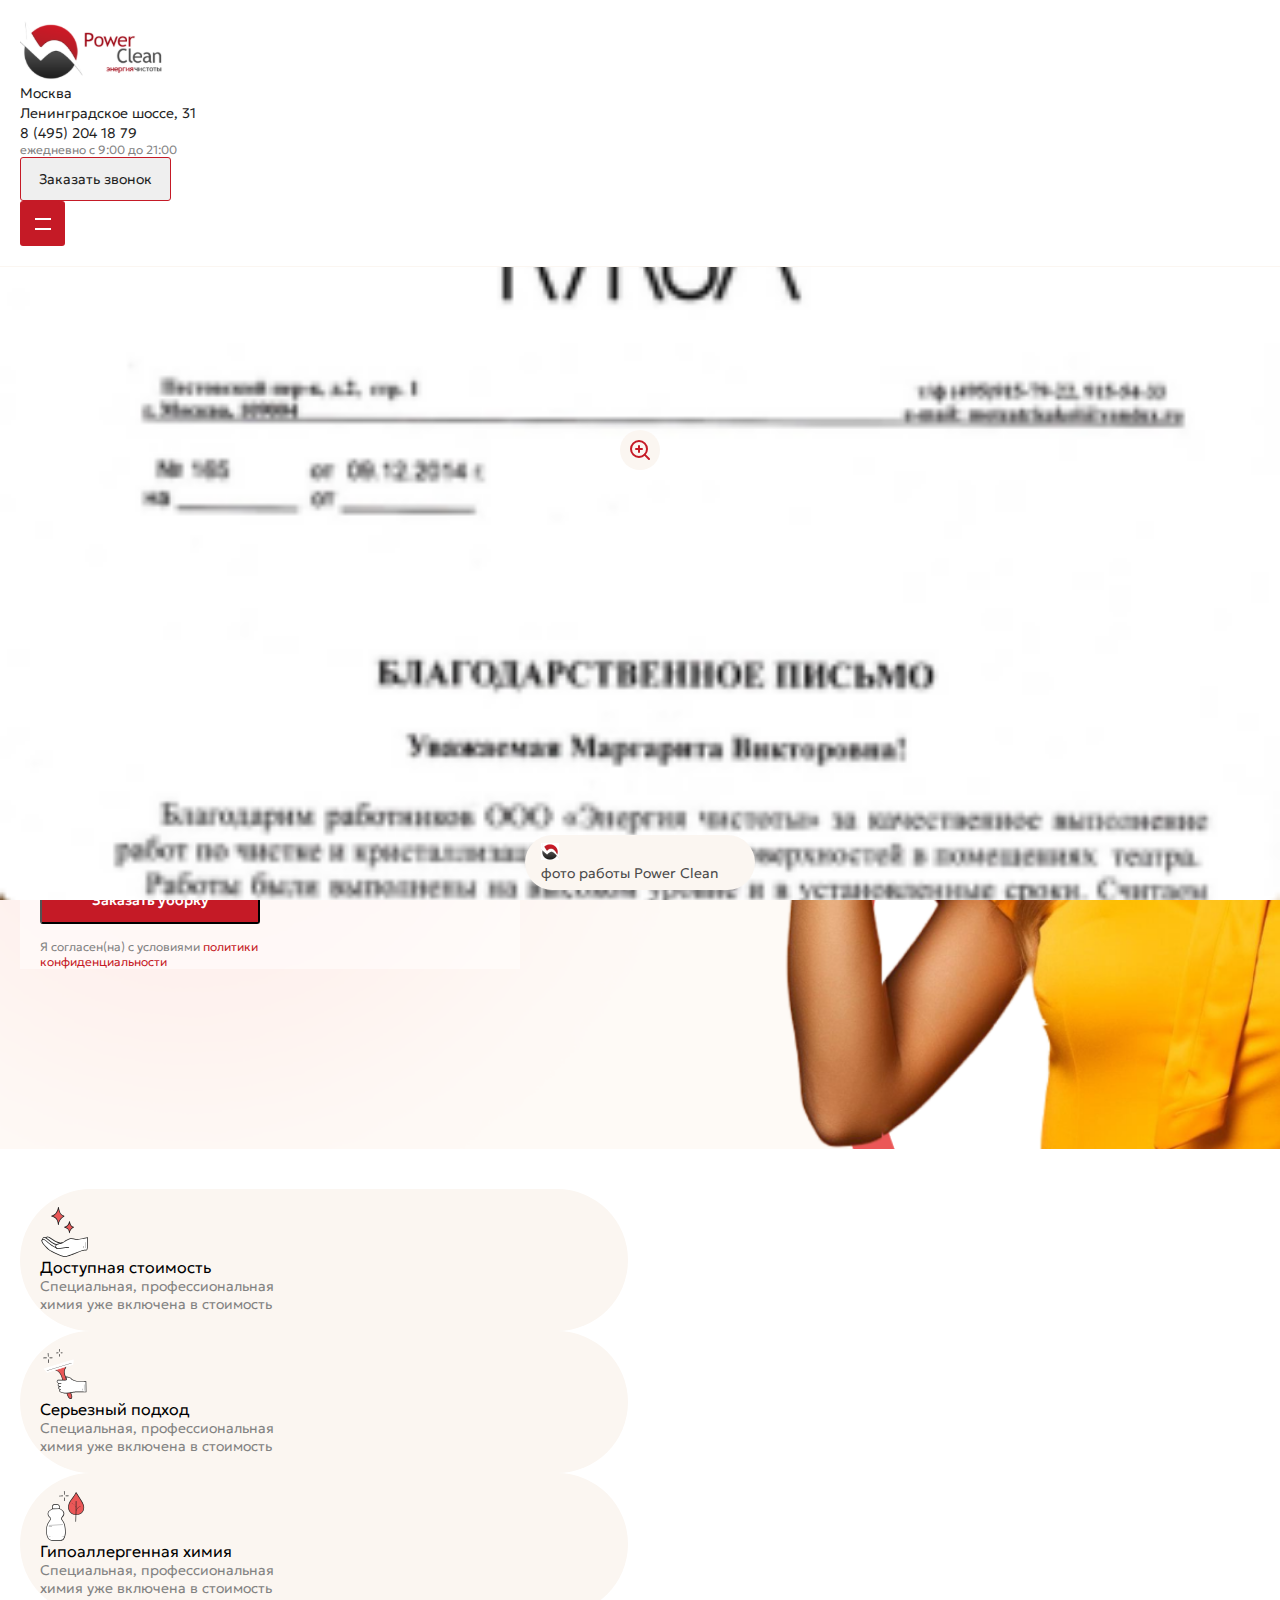
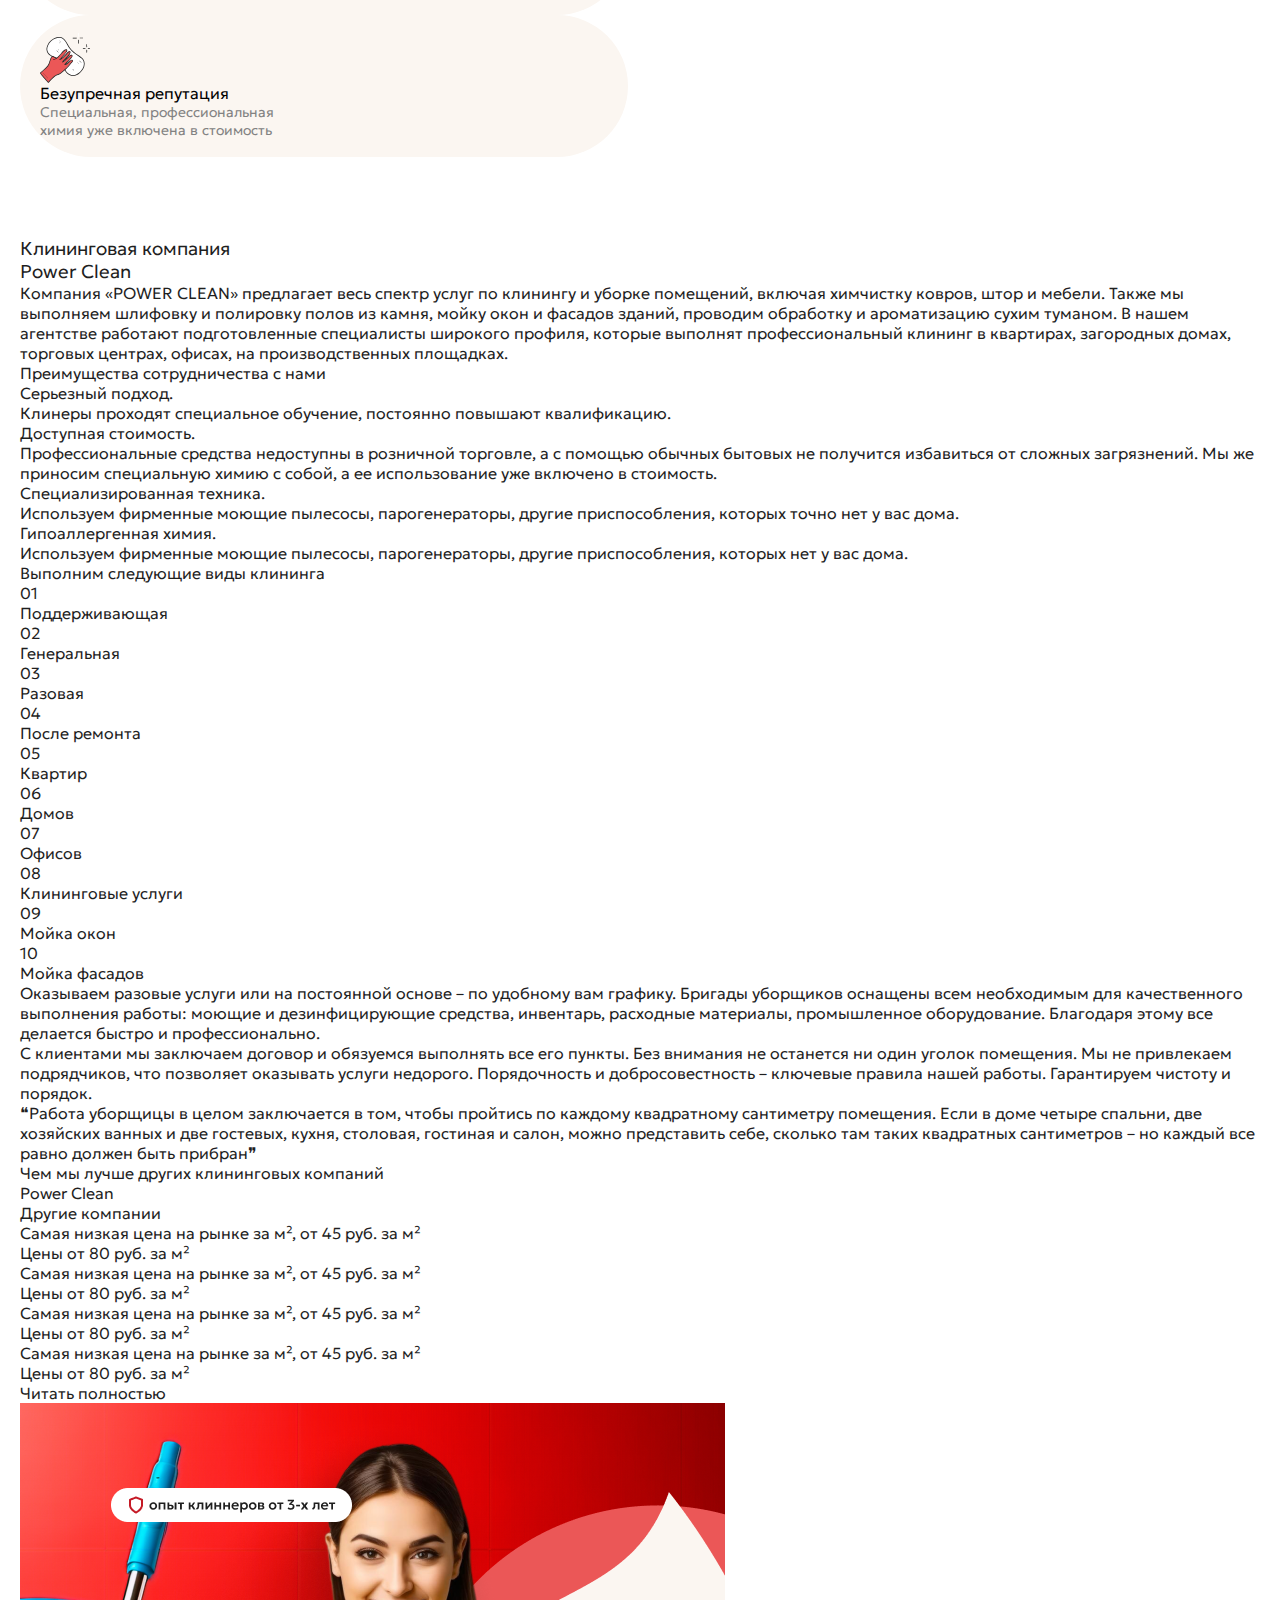
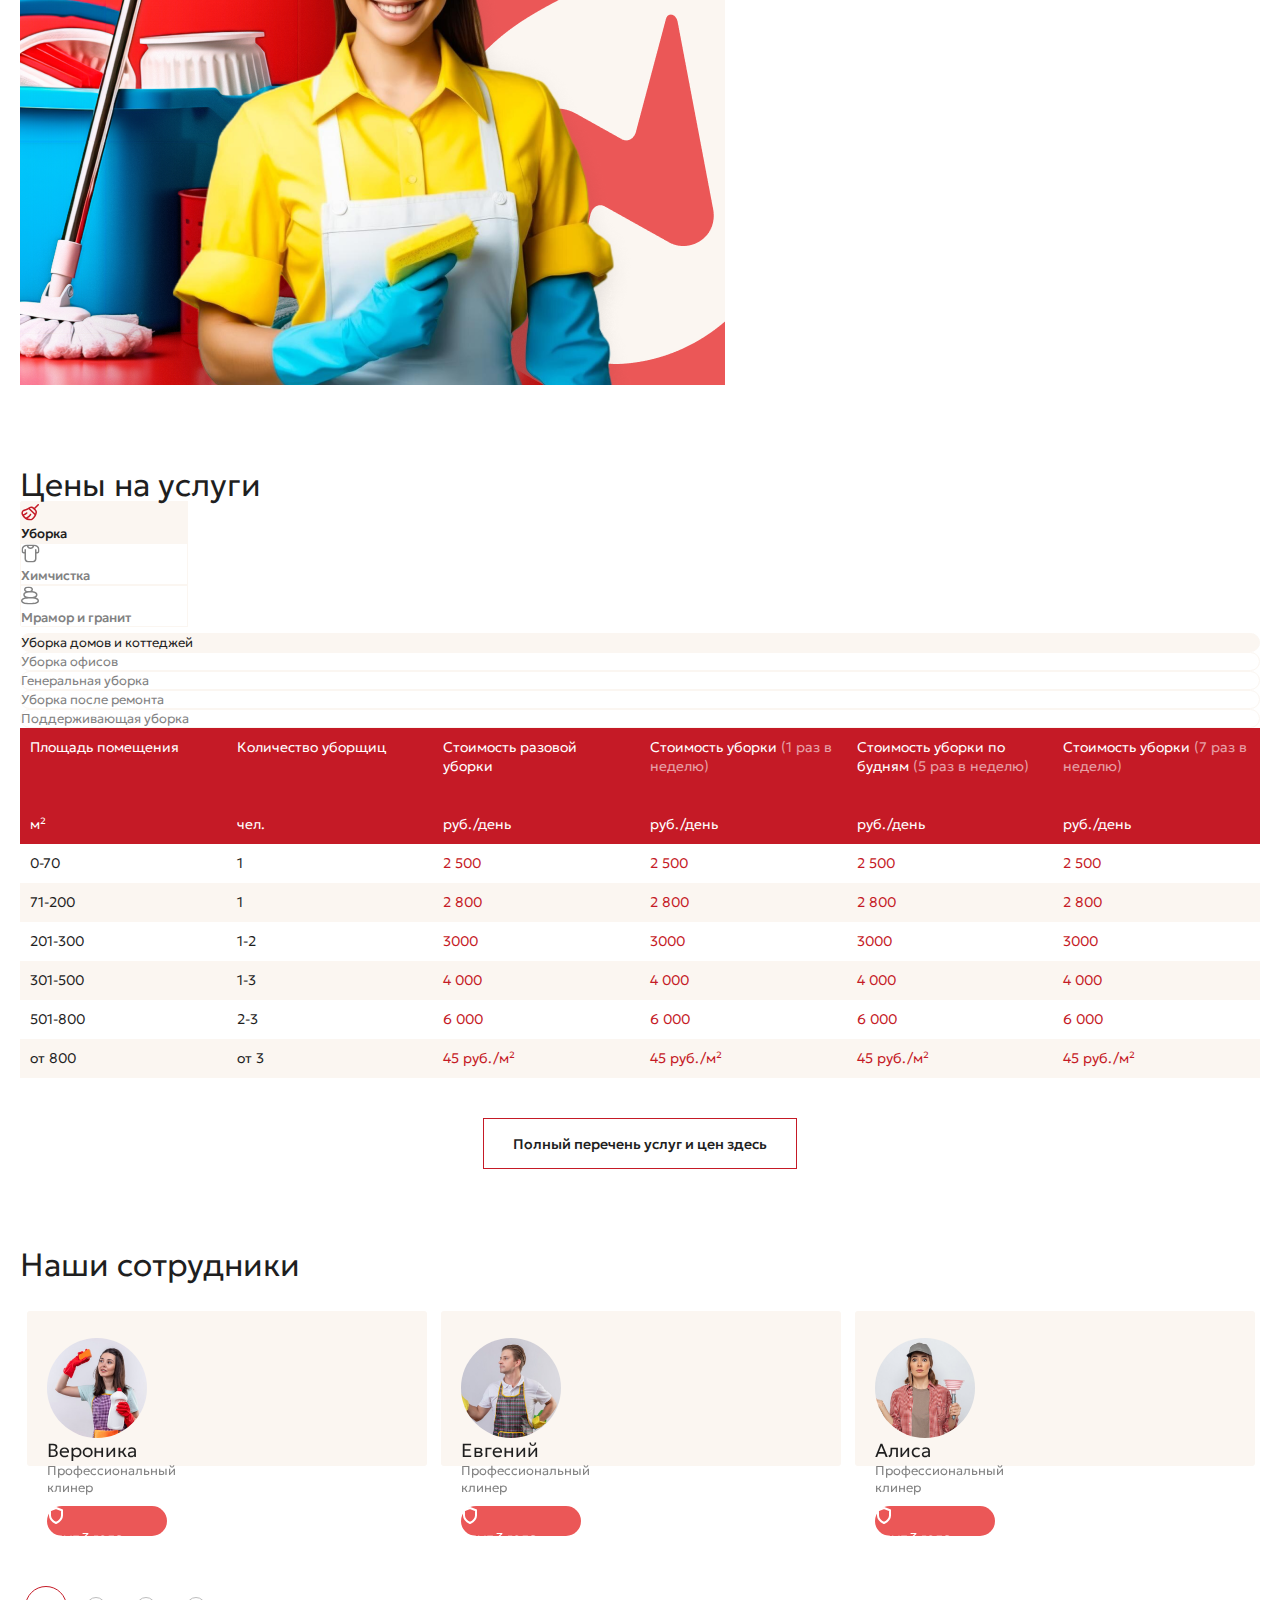
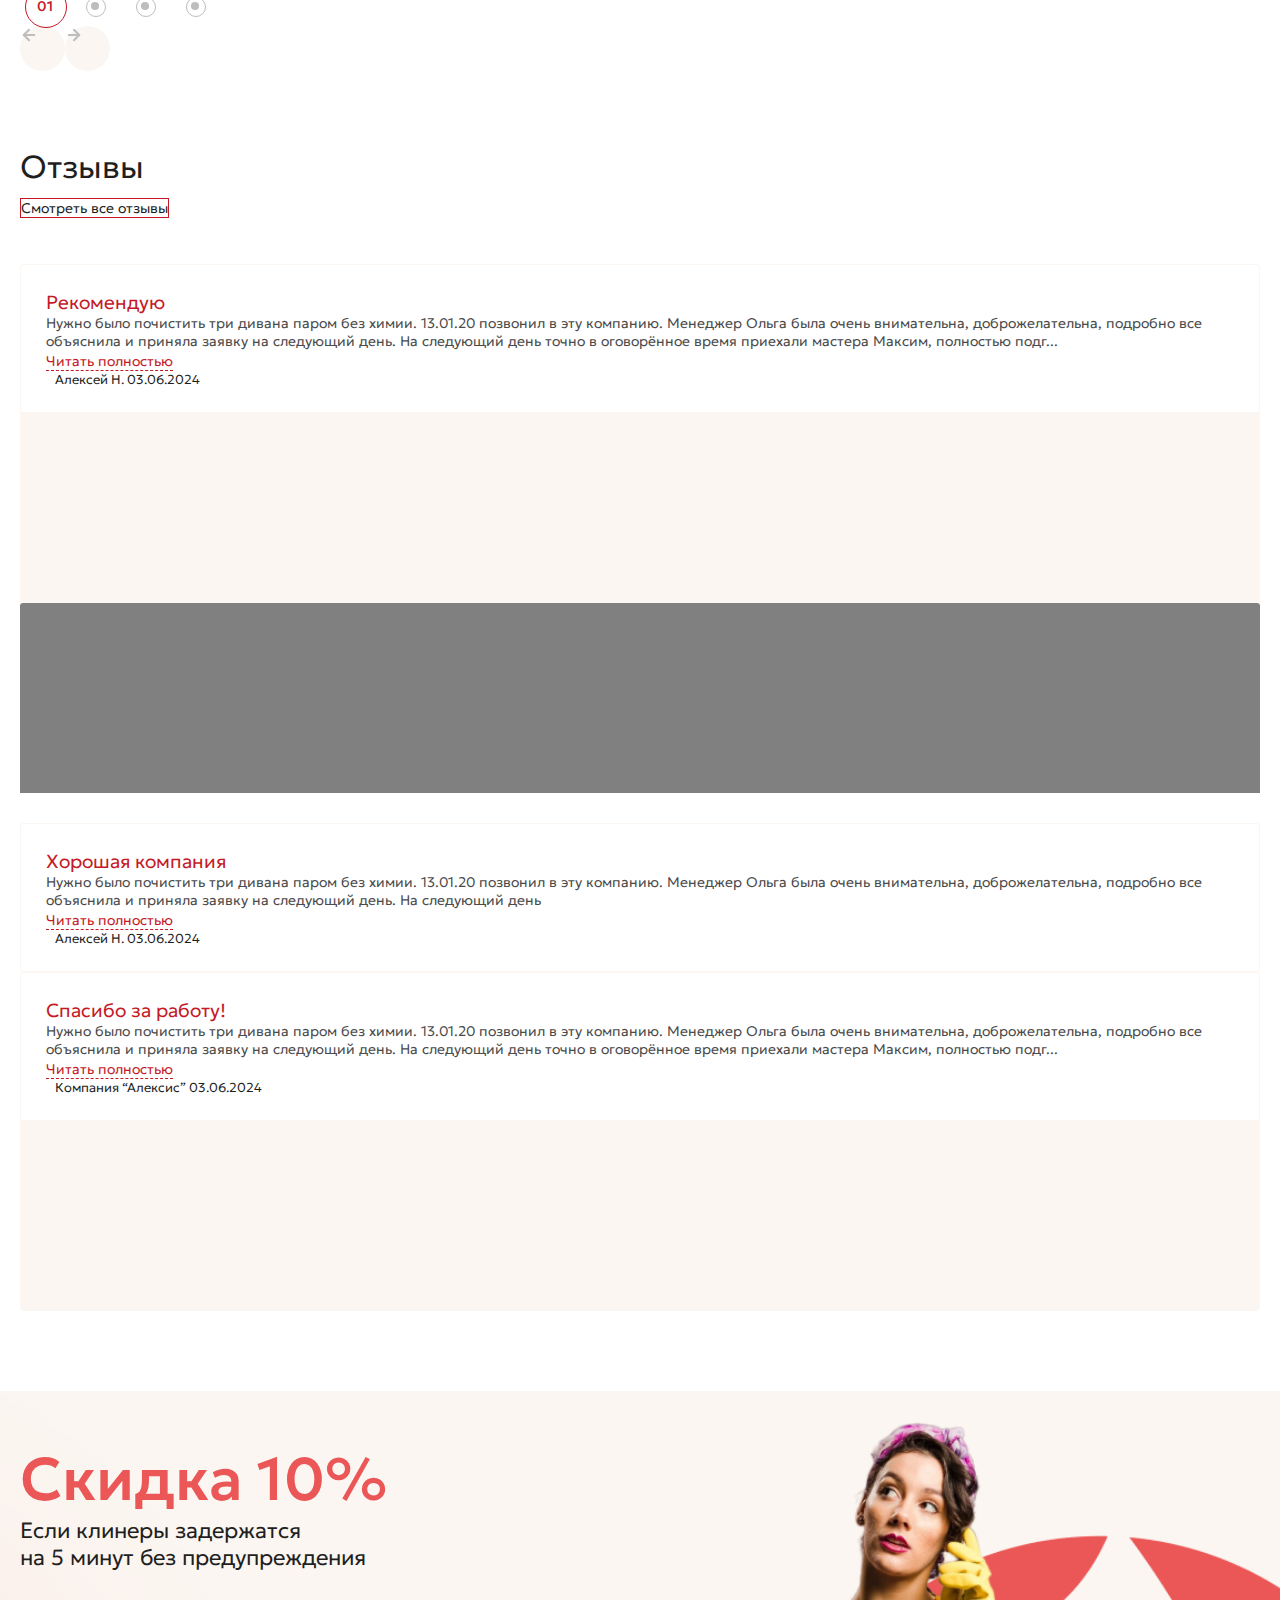
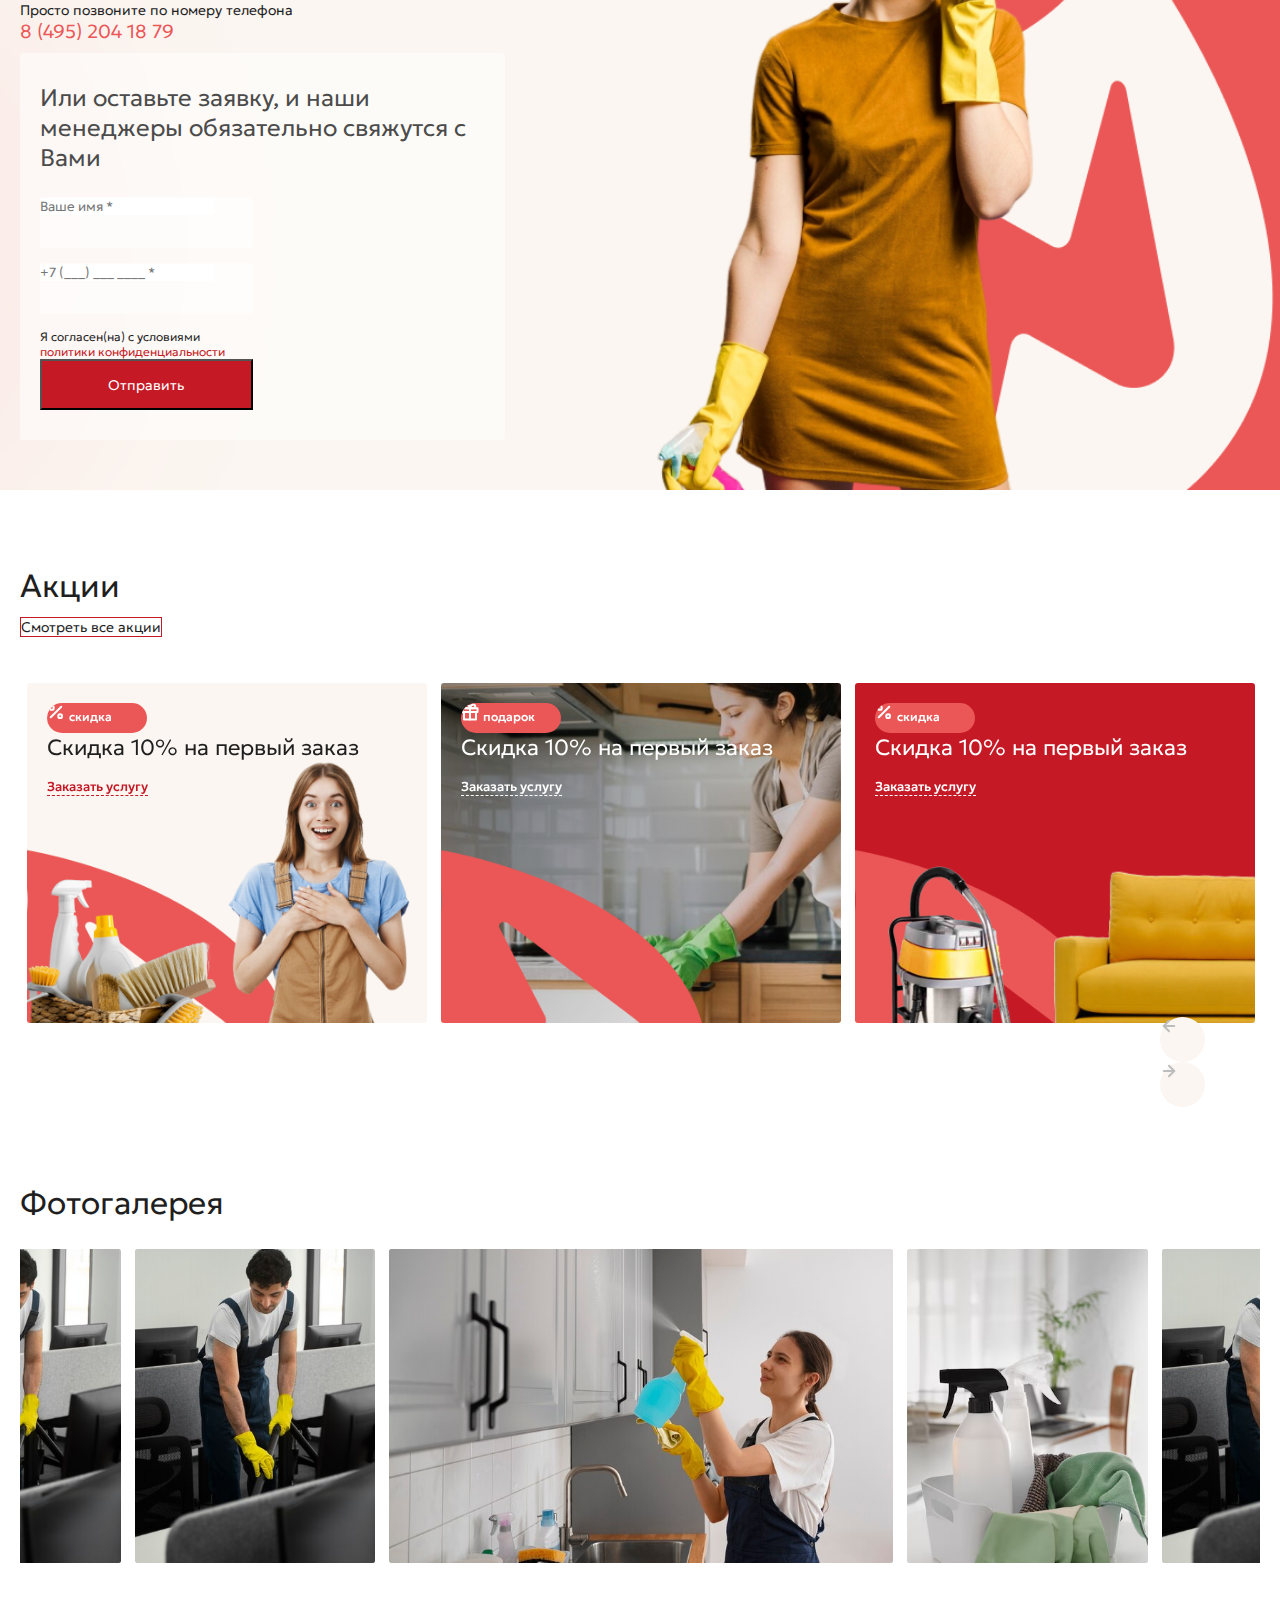
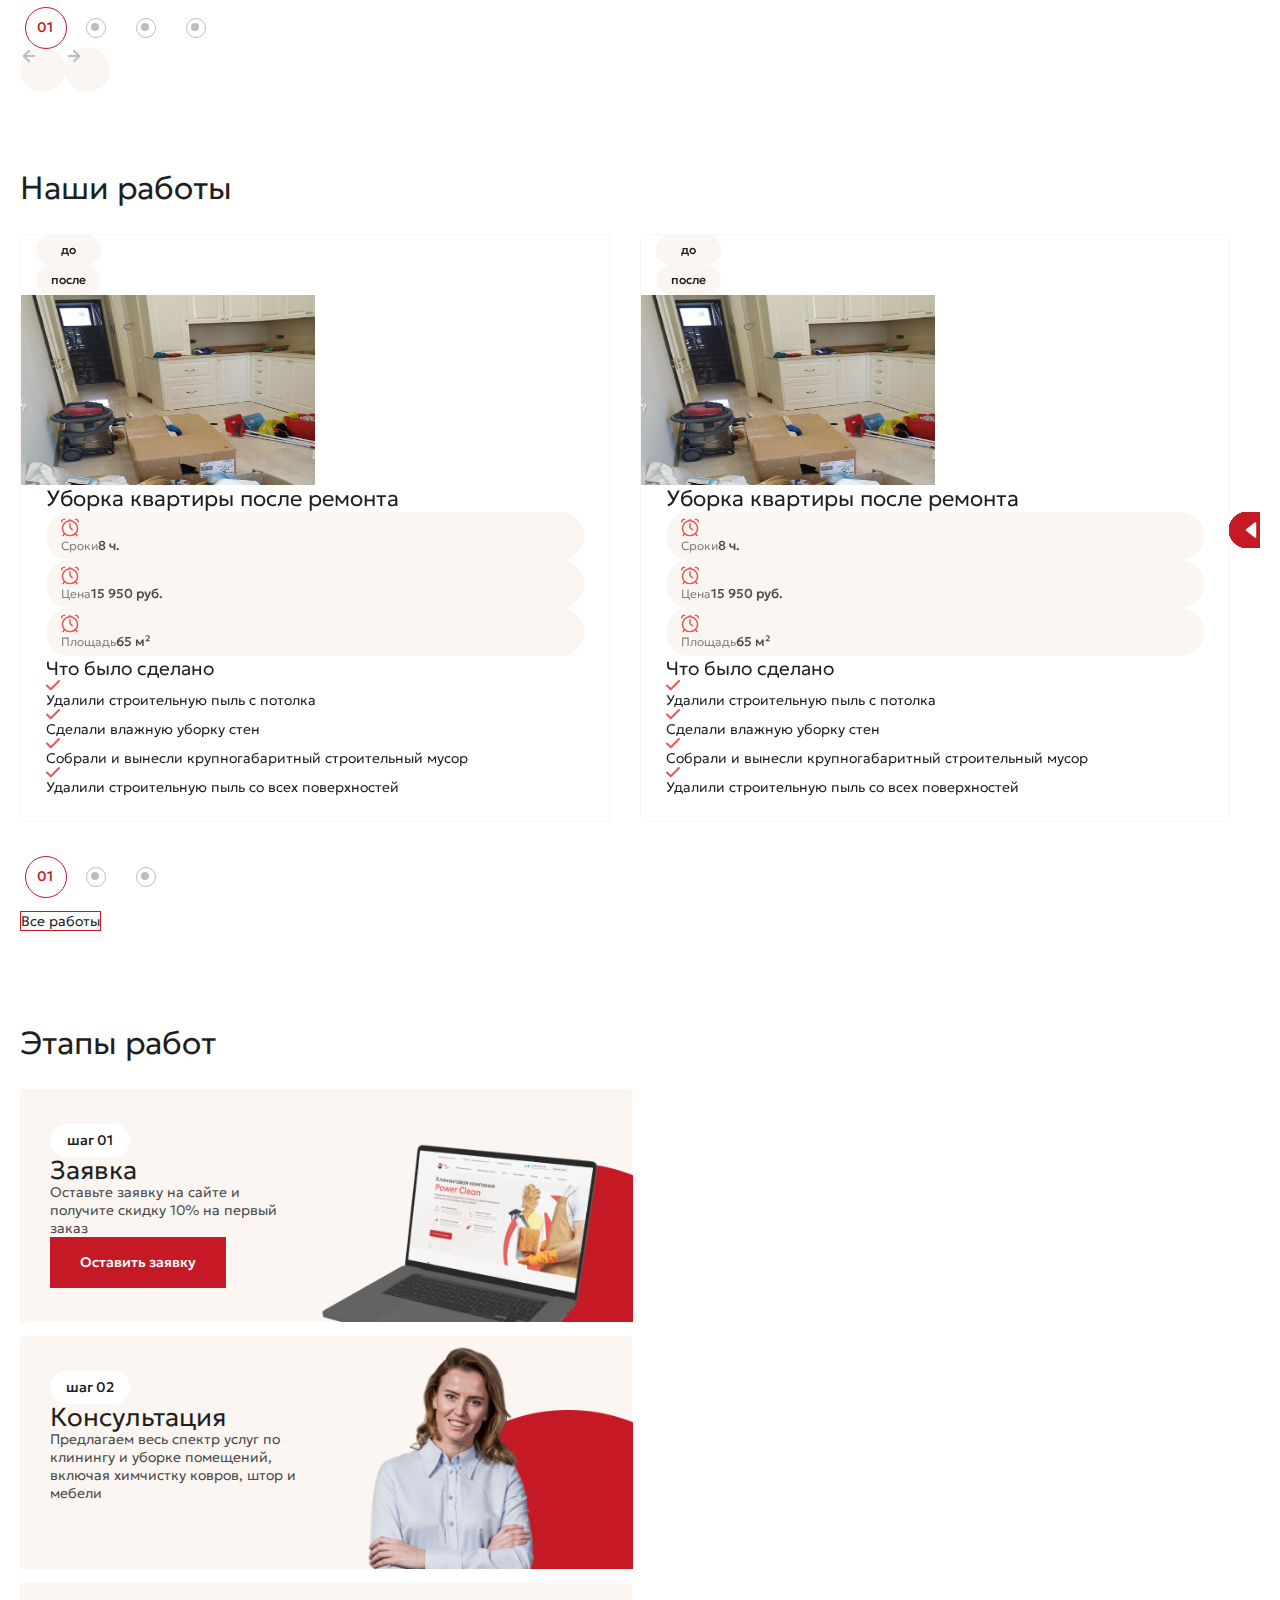
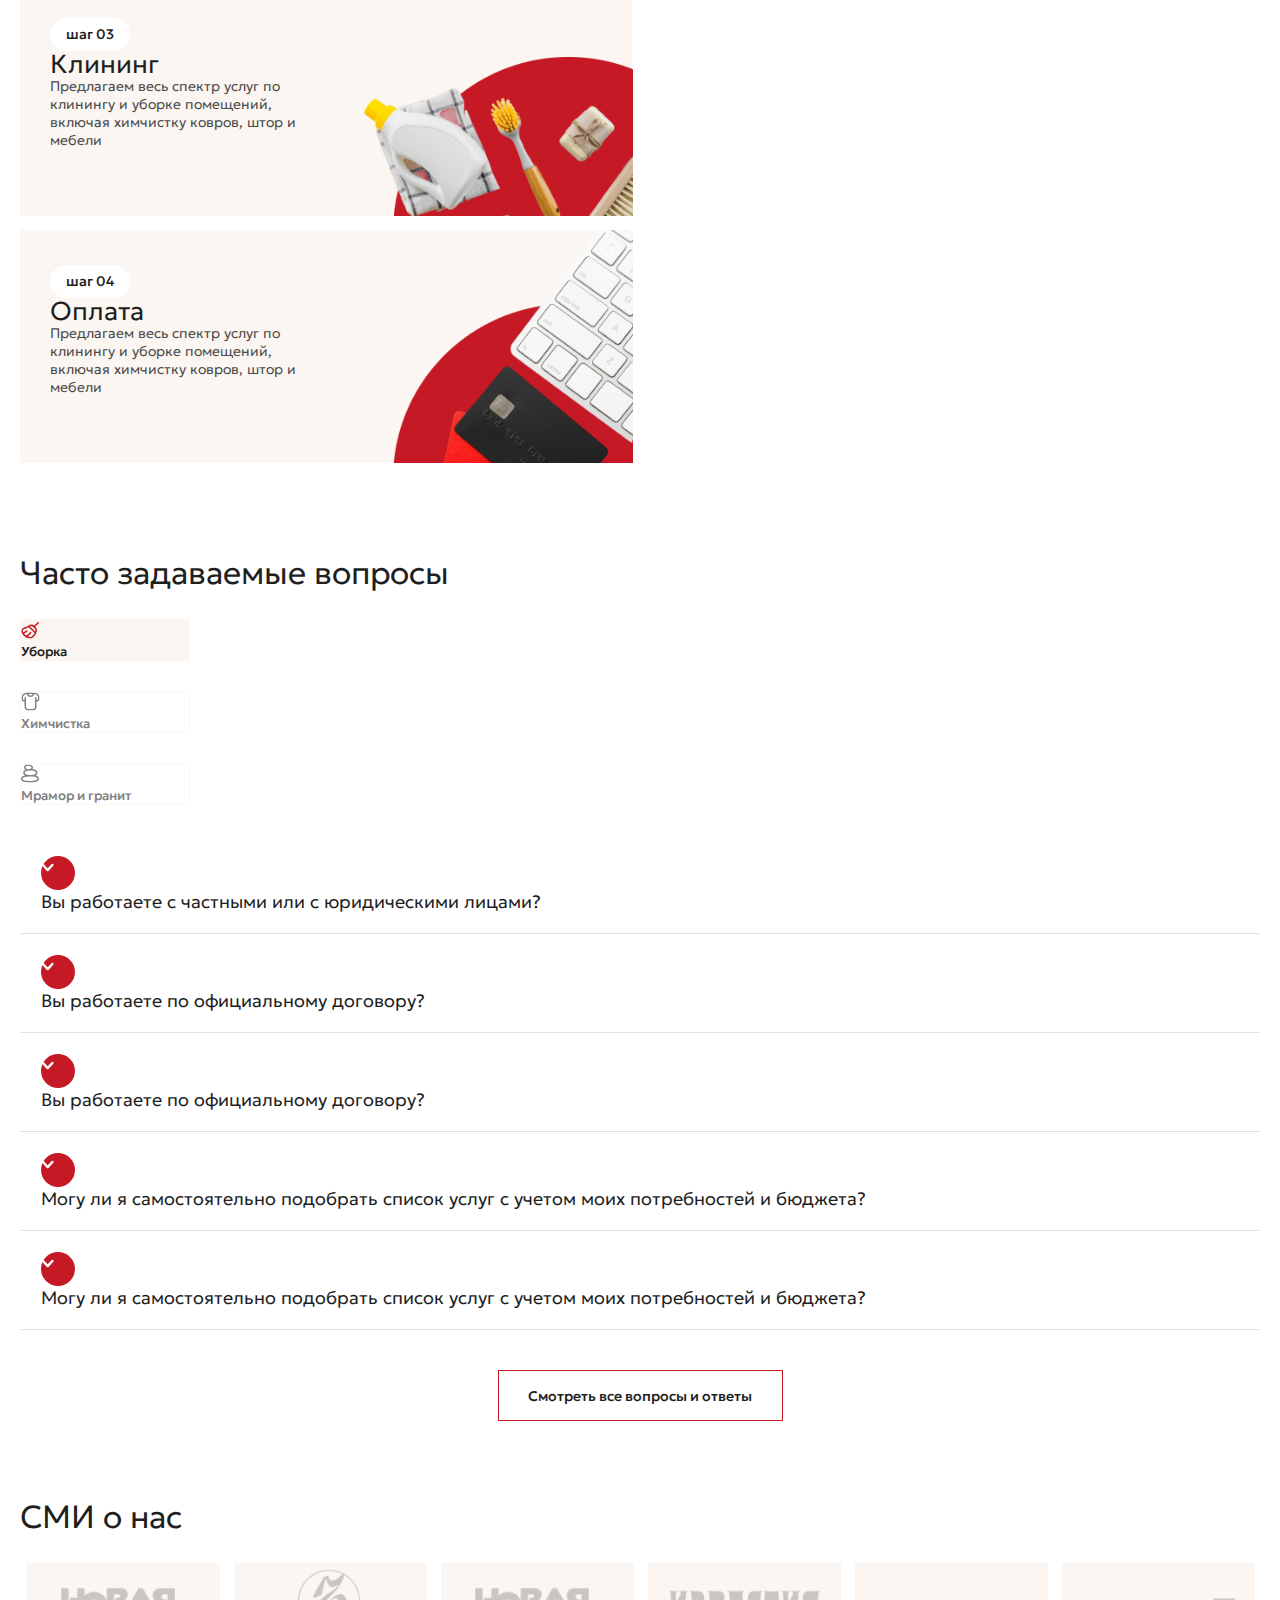
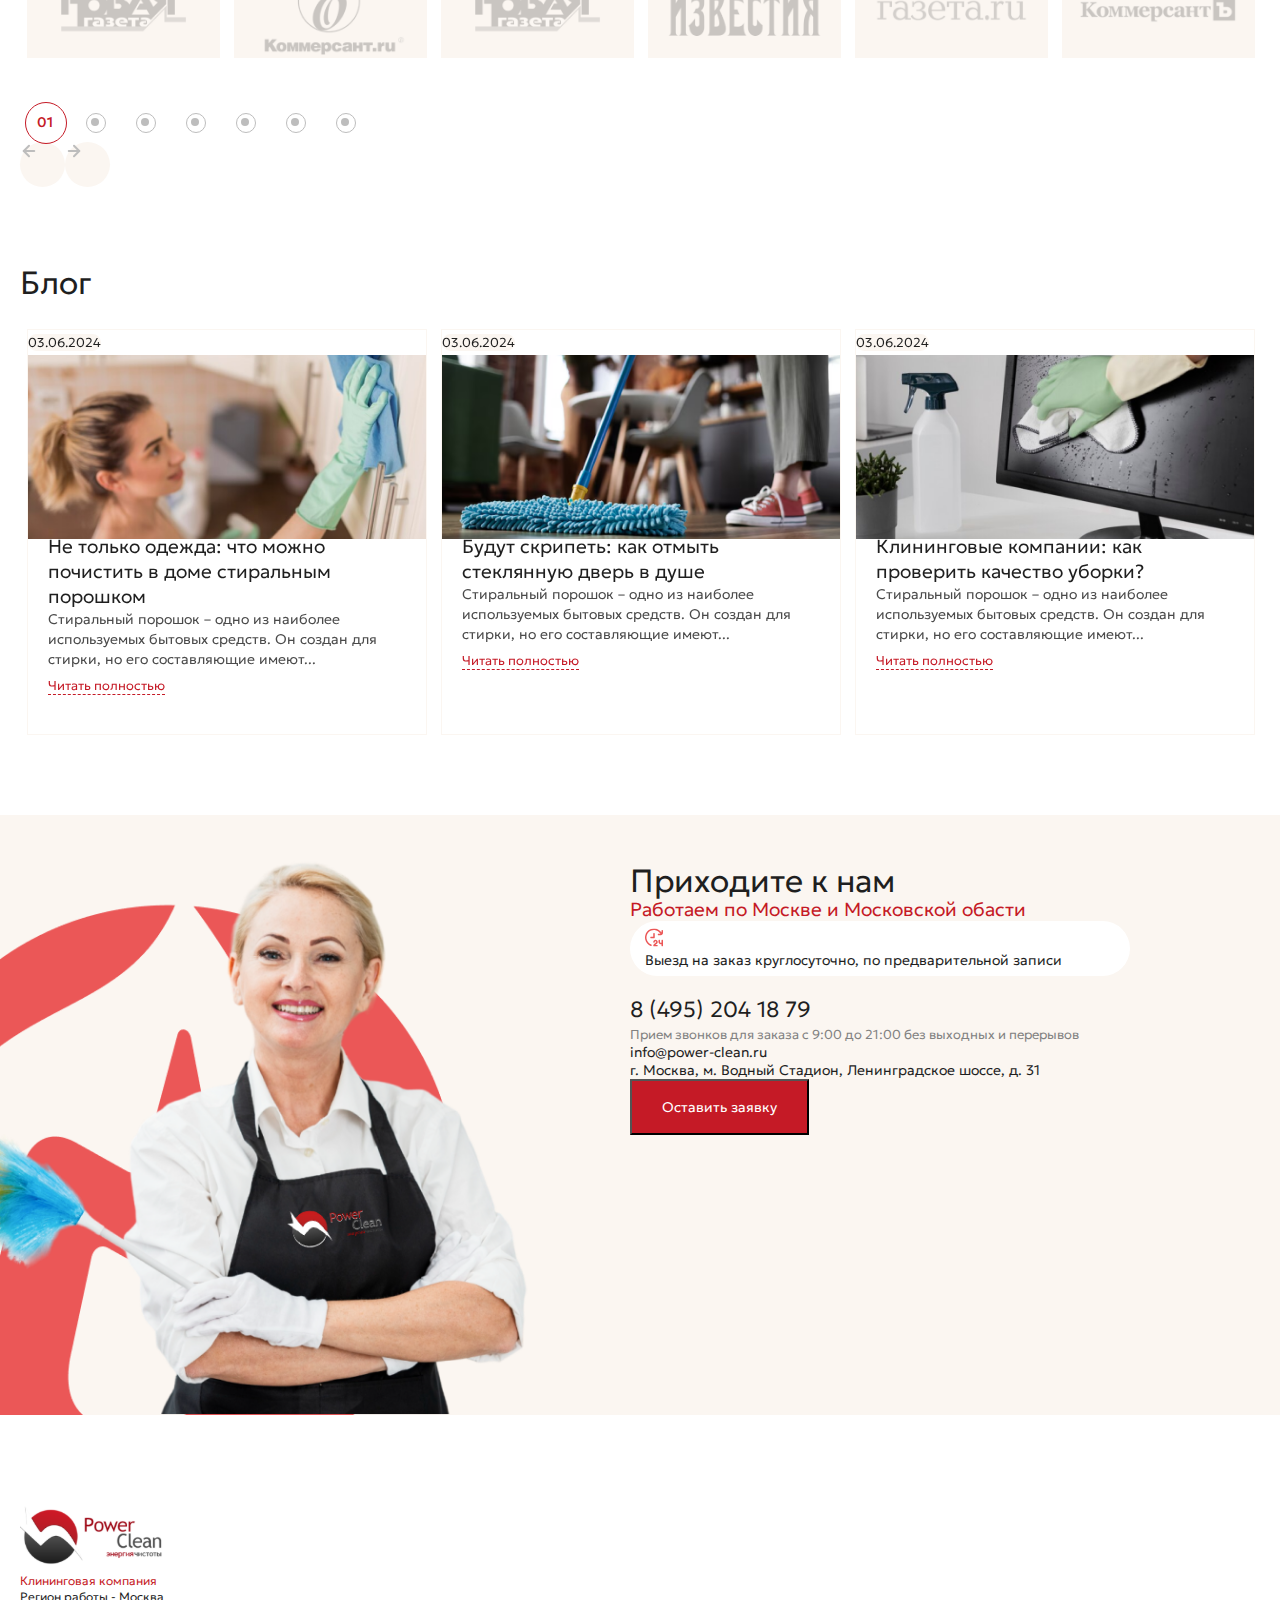
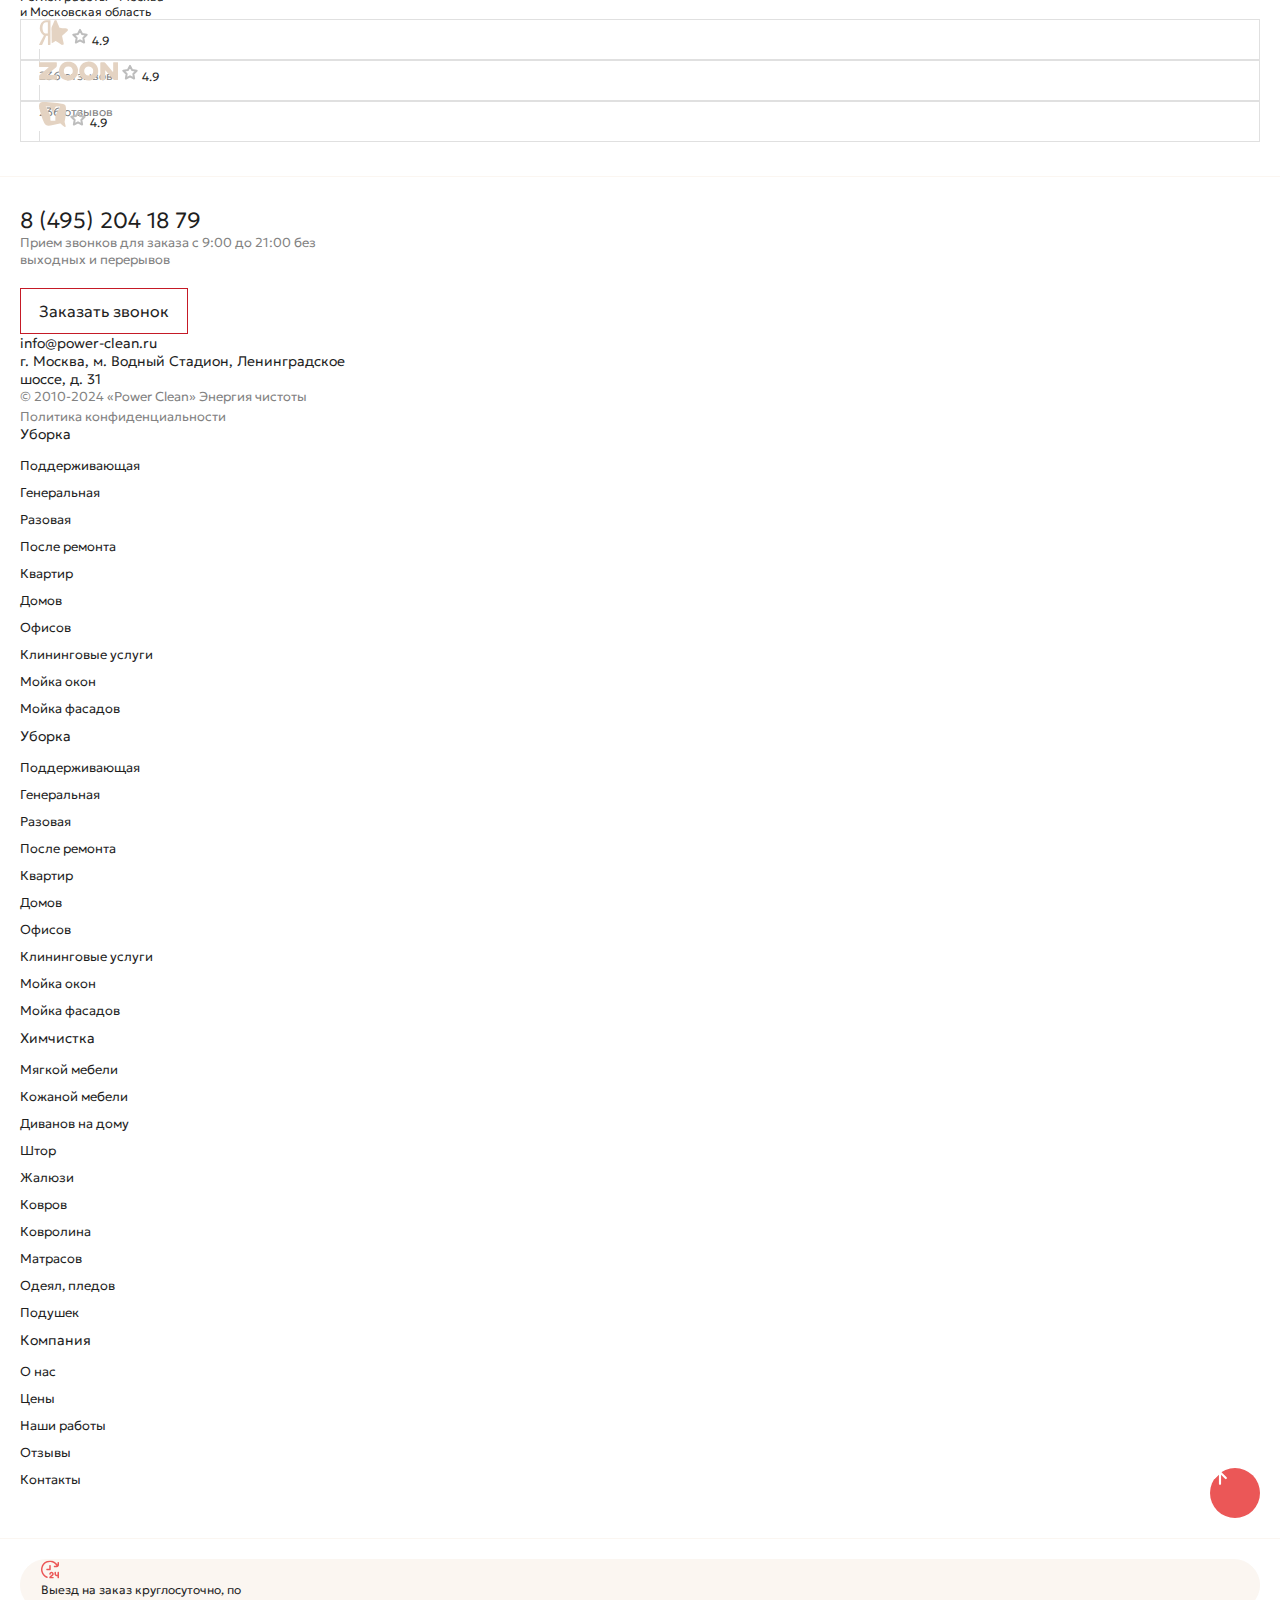
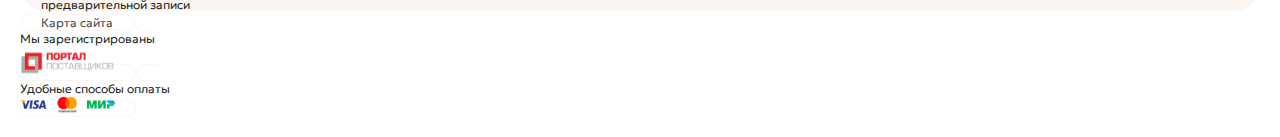
==== commit 60f9c982: "page_too_1" ====
--- a/service.html
+++ b/service.html
@@ -348,7 +348,8 @@
         <h1>Генеральная уборка<br>
           <b>45 руб./м²</b>
         </h1>
-        <p class="mt-3 main_slider_item_content_subtittle mb-3">У нас проверенные клинеры с опытом и отзывами клиентов. 11 лет на рынке!</p>
+        <p class="mt-3 main_slider_item_content_subtittle mb-3">У нас проверенные клинеры с опытом и отзывами клиентов.
+          11 лет на рынке!</p>
         <div class="main_slider_item_content_form mt-5">
           <div class="main_slider_item_content_form_tittle mb-3">Ну что, решились?</div>
           <form class="needs-validation" novalidate>
@@ -372,428 +373,171 @@
     </div>
   </section>
 
-  
-
-  <section class='main_service'>
+  <div class="trigger_service_page">
     <div class="container">
-      <div class="d-flex align-items-center justify-content-between tittle_flex_top">
-        <h2>Основные услуги</h2>
-        <div class="d-flex align-items-center justify-content-between main_service_header_tab row">
-          <div class="main_service_header_tab_item d-flex align-items-center  col-6 active justify-content-center">
-            <svg width="19" height="19" viewBox="0 0 19 19" fill="none" xmlns="http://www.w3.org/2000/svg">
-              <path
-                d="M15.5 16.25V14.75C15.5 13.9544 15.1839 13.1913 14.6213 12.6287C14.0587 12.0661 13.2956 11.75 12.5 11.75H6.5C5.70435 11.75 4.94129 12.0661 4.37868 12.6287C3.81607 13.1913 3.5 13.9544 3.5 14.75V16.25"
-                stroke="#C51A26" stroke-width="2" stroke-linecap="round" stroke-linejoin="round" />
-              <path
-                d="M9.5 8.75C11.1569 8.75 12.5 7.40685 12.5 5.75C12.5 4.09315 11.1569 2.75 9.5 2.75C7.84315 2.75 6.5 4.09315 6.5 5.75C6.5 7.40685 7.84315 8.75 9.5 8.75Z"
-                stroke="#C51A26" stroke-width="2" stroke-linecap="round" stroke-linejoin="round" />
-            </svg>
-            <p class="ms-2 js_main_service_fis">Для физических лиц</p>
-          </div>
-          <div class="main_service_header_tab_item d-flex align-items-center  col-6 justify-content-center">
-            <svg width="18" height="19" viewBox="0 0 18 19" fill="none" xmlns="http://www.w3.org/2000/svg">
-              <path
-                d="M15 5.75H3C2.17157 5.75 1.5 6.42157 1.5 7.25V14.75C1.5 15.5784 2.17157 16.25 3 16.25H15C15.8284 16.25 16.5 15.5784 16.5 14.75V7.25C16.5 6.42157 15.8284 5.75 15 5.75Z"
-                stroke="#828282" stroke-width="2" stroke-linecap="round" stroke-linejoin="round" />
-              <path
-                d="M12 16.25V4.25C12 3.85218 11.842 3.47064 11.5607 3.18934C11.2794 2.90804 10.8978 2.75 10.5 2.75H7.5C7.10218 2.75 6.72064 2.90804 6.43934 3.18934C6.15804 3.47064 6 3.85218 6 4.25V16.25"
-                stroke="#828282" stroke-width="2" stroke-linecap="round" stroke-linejoin="round" />
-            </svg>
-            <p class="ms-2 js_main_service_leg">Для юридических лиц</p>
-          </div>
-        </div>
-      </div>
-      <div class="d-flex align-items-start justify-content-between main_service_box flex-wrap">
-        <a href="#" class="position-relative main_service_item_big main_service_item ">
-          <span>Уборка</span>
-          <p class="mt-3">Предлагаем весь спектр услуг по клинингу и уборке помещений, включая химчистку ковров, штор и
-            мебели</p>
-        </a>
-        <div class="main_service_item_big2">
-          <a href="#" class="position-relative main_service_item">
-            <span>Химчистка</span>
-            <p class="mt-3">Профессиональная химчистка всех видов</p>
-          </a>
-          <a href="#" class="position-relative main_service_item">
-            <span>Мрамор и гранит</span>
-            <p class="mt-3">Шлифовка, полировка, кристализация</p>
-          </a>
-        </div>
-      </div>
-      <a href="#" class="main_service_all mt-4 rounded-1">Смотреть все услуги</a>
+      <div class="row mt-3  row-cols-2 g-3 main_slider_item_content_box d-flex justify-content-between">
+        <div class="col-12 col-sm-6 main_slider_item_content_trigger d-flex align-items-center justify-content-center">
+          <i></i>
+          <div class="d-flex flex-column align-items-start ms-3">
+            <span>Доступная стоимость</span>
+            <p class="mt-1">Специальная, профессиональная химия уже включена в стоимость</p>
+          </div>
+        </div>
+        <div class="col-12 col-sm-6 main_slider_item_content_trigger d-flex align-items-center justify-content-center">
+          <i></i>
+          <div class="d-flex flex-column align-items-start ms-3">
+            <span>Серьезный подход</span>
+            <p class="mt-1">Специальная, профессиональная химия уже включена в стоимость</p>
+          </div>
+        </div>
+        <div class="col-12 col-sm-6 main_slider_item_content_trigger d-flex align-items-center justify-content-center">
+          <i></i>
+          <div class="d-flex flex-column align-items-start ms-3">
+            <span>Гипоаллергенная химия</span>
+            <p class="mt-1">Специальная, профессиональная химия уже включена в стоимость</p>
+          </div>
+        </div>
+        <div class="col-12 col-sm-6 main_slider_item_content_trigger d-flex align-items-center justify-content-center ">
+          <i></i>
+          <div class="d-flex flex-column align-items-start ms-3">
+            <span>Безупречная репутация</span>
+            <p class="mt-1">Специальная, профессиональная химия уже включена в стоимость</p>
+          </div>
+        </div>
+      </div>
+    </div>
+  </div>
+
+  <section class="service_about">
+    <div class="container">
+      <div class="service_about_box d-flex justify-content-between">
+        <div class="service_about_box_item">
+          <h3>Клининговая компания <br> <b>Power Clean</b></h3>
+          <p class="mt-3">Компания «POWER CLEAN» предлагает весь спектр услуг по клинингу и уборке помещений, включая
+            химчистку ковров, штор и мебели. Также мы выполняем шлифовку и полировку полов из камня, мойку окон и
+            фасадов зданий, проводим обработку и ароматизацию сухим туманом. В нашем агентстве работают подготовленные
+            специалисты широкого профиля, которые выполнят профессиональный клининг в квартирах, загородных домах,
+            торговых центрах, офисах, на производственных площадках.</p>
+          <div class="service_about_box_item_tittle mt-4">
+            Преимущества сотрудничества с нами
+          </div>
+          <div class="service_about_box_item_list mt-3">
+            <span>Серьезный подход. </span>
+            <p>Клинеры проходят специальное обучение, постоянно повышают квалификацию.</p>
+          </div>
+          <div class="service_about_box_item_list mt-3">
+            <span>Доступная стоимость. </span>
+            <p> Профессиональные средства недоступны в розничной торговле, а с помощью обычных бытовых не получится
+              избавиться от сложных загрязнений. Мы же приносим специальную химию с собой, а ее использование уже
+              включено в стоимость.</p>
+          </div>
+          <div class="service_about_box_item_list mt-3">
+            <span>Специализированная техника. </span>
+            <p> Используем фирменные моющие пылесосы, парогенераторы, другие приспособления, которых точно нет у вас
+              дома.</p>
+          </div>
+          <div class="service_about_box_item_list mt-3">
+            <span>Гипоаллергенная химия. </span>
+            <p> Используем фирменные моющие пылесосы, парогенераторы, другие приспособления, которых нет у вас дома.</p>
+          </div>
+          <h4 class="mt-4">Выполним следующие виды клининга</h4>
+          <div class="service_about_box_item_flex mt-4">
+            <div class="service_about_box_item_flex_item">
+              <div class="d-flex align-items-center">
+                <span>01</span>
+                <p>Поддерживающая</p>
+              </div>
+              <div class="d-flex align-items-center">
+                <span>02</span>
+                <p>Генеральная</p>
+              </div>
+              <div class="d-flex align-items-center">
+                <span>03</span>
+                <p>Разовая</p>
+              </div>
+              <div class="d-flex align-items-center">
+                <span>04</span>
+                <p>После ремонта</p>
+              </div>
+              <div class="d-flex align-items-center">
+                <span>05</span>
+                <p>Квартир</p>
+              </div>
+            </div>
+            <div class="service_about_box_item_flex_item">
+              <div class="d-flex align-items-center">
+                <span>06</span>
+                <p>Домов</p>
+              </div>
+              <div class="d-flex align-items-center">
+                <span>07</span>
+                <p>Офисов</p>
+              </div>
+              <div class="d-flex align-items-center">
+                <span>08</span>
+                <p>Клининговые услуги</p>
+              </div>
+              <div class="d-flex align-items-center">
+                <span>09</span>
+                <p>Мойка окон</p>
+              </div>
+              <div class="d-flex align-items-center">
+                <span>10</span>
+                <p>Мойка фасадов</p>
+              </div>
+            </div>
+          </div>
+          <p class="mt-3">Оказываем разовые услуги или на постоянной основе – по удобному вам графику. Бригады уборщиков
+            оснащены
+            всем необходимым для качественного выполнения работы: моющие и дезинфицирующие средства, инвентарь,
+            расходные материалы, промышленное оборудование. Благодаря этому все делается быстро и профессионально.</p>
+          <p class="mt-3">
+            С клиентами мы заключаем договор и обязуемся выполнять все его пункты. Без внимания не останется ни один
+            уголок помещения. Мы не привлекаем подрядчиков, что позволяет оказывать услуги недорого. Порядочность и
+            добросовестность – ключевые правила нашей работы. Гарантируем чистоту и порядок.
+          </p>
+          <div class="service_about_box_item_direct mt-4">
+            ❝Работа уборщицы в целом заключается в том, чтобы пройтись по каждому квадратному сантиметру помещения. Если
+            в доме четыре спальни, две хозяйских ванных и две гостевых, кухня, столовая, гостиная и салон, можно
+            представить себе, сколько там таких квадратных сантиметров – но каждый все равно должен быть прибран❞
+          </div>
+          <div class="service_about_box_item_tittle mt-4">
+            Чем мы лучше других клининговых компаний
+          </div>
+          <div class="service_about_box_item_comp mt-3">
+            <div class="service_about_box_item_comp_box">
+              <div class="service_about_box_item_comp_box_item tittle">
+                <div class="red">Power Clean</div>
+                <div class="grey">Другие компании</div>
+              </div>
+              <div class="service_about_box_item_comp_box_item">
+                <div class="white">Самая <b>низкая цена</b> на рынке за м², от 45 руб. за м²</div>
+                <div class="white">Цены от 80 руб. за м²</div>
+              </div>
+              <div class="service_about_box_item_comp_box_item">
+                <div class="white">Самая <b>низкая цена</b> на рынке за м², от 45 руб. за м²</div>
+                <div class="white">Цены от 80 руб. за м²</div>
+              </div>
+              <div class="service_about_box_item_comp_box_item">
+                <div class="white">Самая <b>низкая цена</b> на рынке за м², от 45 руб. за м²</div>
+                <div class="white">Цены от 80 руб. за м²</div>
+              </div>
+              <div class="service_about_box_item_comp_box_item">
+                <div class="white">Самая <b>низкая цена</b> на рынке за м², от 45 руб. за м²</div>
+                <div class="white">Цены от 80 руб. за м²</div>
+              </div>
+            </div>
+          </div>
+          <div class="service_about_box_item_more">Читать полностью</div>
+        </div>
+        <div class="service_about_box_item">
+          <img src="./img/img/service_about/1.png" alt="img">
+        </div>
+      </div>
     </div>
   </section>
 
-  <section class="spectre">
-    <div class="container">
-      <div class="row justify-content-between tittle_flex_top">
-        <div class="col-5">
-          <h2>Наша компания предлагает <b>весь спектр услуг
-              по клинингу</b></h2>
-        </div>
-        <div class="col-6 spectre_headling">
-          <p>Также мы выполняем шлифовку и полировку полов из камня, мойку окон и фасадов зданий, проводим обработку и
-            ароматизацию сухим туманом</p>
-          <p class="mt-4">C клиентами мы заключаем договор и обязуемся выполнять все его пункты. Без внимания не
-            останется ни один уголок помещения</p>
-        </div>
-      </div>
-      <div class="spectre_slider_arrow d-flex justify-content-between">
-        <div class="spectre_slider_arrow_left d-flex justify-content-center align-items-center">
-          <svg width="18" height="18" viewBox="0 0 18 18" fill="none" xmlns="http://www.w3.org/2000/svg">
-            <path d="M14.25 9H3.75" stroke="#BDBDBD" stroke-width="2" stroke-linecap="round" stroke-linejoin="round" />
-            <path d="M9 3.75L3.75 9L9 14.25" stroke="#BDBDBD" stroke-width="2" stroke-linecap="round"
-              stroke-linejoin="round" />
-          </svg>
-        </div>
-        <div class="spectre_slider_arrow_right d-flex justify-content-center align-items-center">
-          <svg width="18" height="18" viewBox="0 0 18 18" fill="none" xmlns="http://www.w3.org/2000/svg">
-            <path d="M14.25 9H3.75" stroke="#BDBDBD" stroke-width="2" stroke-linecap="round" stroke-linejoin="round" />
-            <path d="M9 3.75L3.75 9L9 14.25" stroke="#BDBDBD" stroke-width="2" stroke-linecap="round"
-              stroke-linejoin="round" />
-          </svg>
-        </div>
-      </div>
-      <div class="spectre_slider">
-        <div class="spectre_slider_item_big">
-          <div class="spectre_slider_item_big_box">
-            <div class="spectre_slider_item_big_header d-flex justify-content-between align-items-center mb-4">
-              <svg width="66" height="66" viewBox="0 0 66 66" fill="none" xmlns="http://www.w3.org/2000/svg">
-                <path
-                  d="M21.7495 56.8181C21.3246 56.8181 20.8996 56.8181 20.414 56.7565C18.957 56.6332 17.9858 56.1402 17.3787 55.3391C16.286 53.9218 16.7717 51.8881 17.8037 50.7173C18.4714 49.9162 20.6568 49.2383 23.4492 48.4372C24.4205 48.129 25.2703 47.9442 25.6346 47.7593C25.8774 47.636 26.1809 47.7593 26.2416 48.0058C26.363 48.2523 26.2417 48.5604 25.9988 48.622C25.5739 48.8069 24.724 49.0534 23.692 49.3615C21.9316 49.8545 19.0178 50.7173 18.4714 51.3335C17.6823 52.2579 17.3788 53.7985 18.1072 54.7229C18.5321 55.2775 19.3213 55.6472 20.4746 55.7705C23.0242 56.017 25.5739 55.4008 28.0628 54.7845C28.5484 54.6613 29.034 54.538 29.5197 54.4148C32.4942 53.6753 35.9545 53.1823 39.0504 54.5996C39.2932 54.7229 39.4146 55.031 39.2932 55.2775C39.1718 55.524 38.8682 55.6472 38.6254 55.524C35.833 54.2299 32.5549 54.7229 29.7625 55.4008C29.2769 55.524 28.7912 55.6472 28.3056 55.7705C26.2416 56.2635 23.9956 56.8181 21.7495 56.8181Z"
-                  fill="#1F1F1F" />
-                <path
-                  d="M17.1966 53.367C17.1359 53.367 17.1359 53.367 17.0752 53.367C16.5288 53.2438 16.1646 53.1822 15.8004 53.1205C13.6757 52.6892 13.615 52.6275 10.3976 48.3754C9.85129 47.6359 9.24427 46.8348 8.45511 45.8488C6.69467 43.5687 4.50931 43.0757 3.53803 43.5071C3.11309 43.692 2.87026 44.0617 2.99167 44.5547C3.05238 44.8012 2.87022 45.0477 2.56669 45.1093C2.32387 45.171 2.08111 44.9861 2.02041 44.678C1.899 43.7536 2.32387 42.9525 3.17374 42.5827C4.63066 41.9665 7.24097 42.706 9.24423 45.2326C9.97269 46.2186 10.6405 47.0813 11.1868 47.7592C14.2828 51.8264 14.2828 51.8264 15.9825 52.1345C16.3468 52.1962 16.7717 52.2578 17.318 52.4427C17.5608 52.5043 17.7429 52.7508 17.6822 53.0589C17.6215 53.1822 17.4395 53.367 17.1966 53.367Z"
-                  fill="#1F1F1F" />
-                <path
-                  d="M20.6568 50.2858C20.5961 50.2858 20.4746 50.2858 20.4139 50.2242C19.5641 49.6696 18.5321 49.3614 17.4394 48.9301C15.4968 48.2522 13.3115 47.5127 11.6117 45.6023C11.1261 45.0477 10.7618 44.5547 10.4583 44.0617C9.79056 43.1373 9.18354 42.2746 7.60521 41.227C7.36239 41.1037 7.30171 40.7956 7.48383 40.5491C7.60524 40.3026 7.90875 40.241 8.15157 40.4259C9.85131 41.5967 10.519 42.5211 11.2475 43.5071C11.551 43.9385 11.9153 44.4315 12.3402 44.9245C13.8578 46.6499 15.861 47.3278 17.7429 48.0057C18.8963 48.3754 19.989 48.8068 20.8996 49.3614C21.1424 49.4847 21.2031 49.7928 21.0817 50.0393C20.9603 50.1626 20.7782 50.2858 20.6568 50.2858Z"
-                  fill="#1F1F1F" />
-                <path
-                  d="M62.8466 40.3026C62.8466 40.3026 50.2807 43.2606 47.8525 42.7676C44.3924 42.0281 41.6606 41.2886 38.2005 42.3978C36.44 43.0141 34.1939 44.4315 32.5549 45.4175C29.3375 47.3894 29.5803 47.0813 27.395 47.8208C24.7239 47.0813 21.6887 46.1569 19.1998 44.678C16.0431 42.7676 12.8865 40.5491 11.9152 39.9945C9.4263 38.5155 8.75853 39.8712 7.72655 40.734C6.45175 39.8712 3.17368 39.8096 3.47721 42.4595C3.53791 43.2606 2.50597 42.8908 2.38456 44.4931C2.20245 47.2046 8.21222 53.4903 13.0686 57.3726C17.6822 59.7144 25.331 63.9049 31.8871 65.3838C34.9224 66.0617 47.2455 60.5155 54.955 57.7424C59.5079 56.1401 58.2937 57.311 61.6932 56.6331C63.393 55.1542 62.8466 40.3026 62.8466 40.3026Z"
-                  fill="white" />
-                <path
-                  d="M32.6156 66C32.3728 66 32.13 66 31.8872 65.9384C25.9988 64.5826 19.1391 61.07 14.5863 58.7283C13.9792 58.4202 13.4329 58.1737 12.9473 57.8656L12.8865 57.8039C8.27293 54.1065 1.83827 47.5126 2.02038 44.493C2.08109 43.3221 2.62743 42.9524 2.93096 42.7059C2.99166 42.6443 3.05232 42.5826 3.11303 42.5826C3.11303 42.5826 3.11303 42.5826 3.11303 42.521C2.99162 41.4734 3.35589 40.6723 4.14505 40.1793C5.17704 39.563 6.75536 39.6863 7.78735 40.1793C7.84805 40.1177 7.90871 40.056 7.96942 39.9944C8.81929 39.1933 9.85127 38.1457 12.2188 39.6247C12.583 39.8095 13.1901 40.2409 13.9792 40.7339C15.4361 41.7199 17.4394 43.0756 19.5033 44.2465C21.7494 45.6022 24.6633 46.5266 27.395 47.3277C27.8199 47.2045 28.1234 47.0812 28.3662 47.0196C29.3982 46.6499 29.8232 46.5266 32.2514 45.0476L32.5549 44.8628C34.1332 43.8768 36.2579 42.521 38.0183 41.9664C41.3571 40.8572 44.0281 41.4734 47.1241 42.1513L47.9133 42.3361C49.7951 42.7675 59.2043 40.6723 62.6645 39.8712C62.7859 39.8095 62.9681 39.8712 63.0895 39.9328C63.2109 39.9944 63.2716 40.1793 63.2716 40.3025C63.393 42.8291 63.7573 55.4006 62.1182 57.0644C62.0575 57.1261 61.9361 57.1877 61.8754 57.1877C60.4792 57.4342 59.8114 57.4342 59.2044 57.3726C58.4152 57.3109 57.8082 57.3109 55.1979 58.2353C53.0732 58.9748 50.5843 59.9608 47.974 61.0084C41.5392 63.5966 35.408 66 32.6156 66ZM13.4329 57.0644C13.9185 57.3109 14.4648 57.6191 15.0112 57.8656C19.5033 60.2073 26.3023 63.7199 32.0693 65.014C34.1333 65.507 41.2964 62.6107 47.6097 60.1457C50.2201 59.0981 52.709 58.1737 54.8336 57.3726C57.6261 56.3866 58.3545 56.3866 59.2651 56.4482C59.7507 56.4482 60.3578 56.5098 61.5112 56.3249C62.4218 54.9692 62.5431 46.8347 62.3003 40.9804C59.6293 41.5966 49.9165 43.7535 47.6704 43.3221L46.8812 43.1373C43.7853 42.4594 41.2964 41.9048 38.2612 42.9524C36.6221 43.507 34.5582 44.8011 33.0406 45.7255L32.737 45.9104C30.1874 47.5126 29.7018 47.6359 28.6091 48.0056C28.3056 48.1289 27.9414 48.1905 27.5164 48.3754C27.395 48.437 27.3343 48.437 27.2129 48.3754C24.3598 47.5742 21.3245 46.5882 18.8963 45.1709C16.8323 43.9384 14.8291 42.5826 13.3115 41.5966C12.5223 41.1036 11.9152 40.6723 11.6117 40.4874C9.85127 39.4398 9.30494 39.9944 8.51578 40.7339C8.33366 40.9188 8.21222 41.042 8.03011 41.2269C7.84799 41.3501 7.60523 41.3501 7.48382 41.2269C6.75536 40.7339 5.35912 40.549 4.56996 41.042C4.14502 41.3501 3.90219 41.7815 4.0236 42.4594C4.08431 43.0756 3.72006 43.3838 3.47724 43.5686C3.23442 43.7535 2.99166 43.9384 2.93096 44.6163C2.87025 46.8964 8.27294 52.874 13.4329 57.0644Z"
-                  fill="#1F1F1F" />
-                <path
-                  d="M24.724 55.4622C23.0242 55.4622 21.6888 55.0308 20.6568 53.6751C19.5641 52.1961 20.2926 50.902 21.2031 49.7927C21.8709 48.9916 24.0562 48.3137 26.8486 47.5126C27.8199 47.2045 28.6699 47.0196 29.0341 46.8347C29.2769 46.7115 29.5804 46.8347 29.6411 47.0812C29.7625 47.3277 29.6411 47.6359 29.3983 47.6975C28.9734 47.8824 28.1235 48.1288 27.0915 48.437C25.331 48.93 22.4172 49.7927 21.8709 50.409C20.8996 51.5798 20.7782 52.2577 21.3245 53.0588C22.8421 55.0308 25.3311 54.5994 29.1555 53.8599C31.5837 53.4286 34.5582 52.8739 37.9577 52.8739C38.2005 52.8739 38.4433 53.1204 38.4433 53.3669C38.4433 53.6134 38.2005 53.8599 37.9577 53.8599C34.6189 53.8599 31.8265 54.3529 29.3376 54.8459C27.6986 55.2157 26.1202 55.4622 24.724 55.4622Z"
-                  fill="#1F1F1F" />
-                <path
-                  d="M21.9315 54.7228C21.8708 54.7228 21.8102 54.7228 21.7495 54.6611C17.1966 52.4427 13.0686 49.7312 9.79055 46.8348C9.60843 46.6499 9.36563 46.4651 9.12281 46.2186C7.7873 44.9861 5.29841 42.6443 3.59868 43.3222C3.35586 43.4455 3.05233 43.3222 2.99163 43.0757C2.87022 42.8292 2.99164 42.5211 3.23446 42.4595C5.48054 41.5351 8.15151 44.0617 9.79055 45.5407C10.0334 45.7872 10.2155 45.9721 10.3976 46.0953C13.615 48.9301 17.6822 51.5799 22.1137 53.7368C22.3565 53.86 22.4779 54.1681 22.3565 54.4146C22.2958 54.6611 22.1136 54.7228 21.9315 54.7228Z"
-                  fill="#1F1F1F" />
-                <path
-                  d="M21.9316 50.2857C21.8709 50.2857 21.8709 50.2857 21.8102 50.2857C18.1679 49.4229 14.4041 46.4033 11.3689 44.0616C9.85127 42.8291 8.51582 41.7815 7.48384 41.2269C7.24102 41.1036 7.18028 40.7955 7.30169 40.549C7.4231 40.3025 7.72661 40.2409 7.96943 40.3641C9.06212 40.9804 10.3976 42.028 11.9759 43.2605C14.9505 45.6022 18.5928 48.4986 22.053 49.2997C22.2958 49.3613 22.4779 49.6078 22.4172 49.9159C22.3565 50.1008 22.1744 50.2857 21.9316 50.2857Z"
-                  fill="#1F1F1F" />
-                <path
-                  d="M15.254 12.0167C17.925 11.4005 20.2318 9.67499 21.6887 7.57975C23.1456 5.48452 23.9348 2.95791 24.299 0.49292C24.6026 2.40328 25.0882 4.31365 25.756 6.16239C26.6665 8.81225 27.9414 10.8459 31.7658 12.0167C27.395 14.3585 24.4812 18.7954 24.2384 23.4173C23.9348 20.9523 23.5706 18.3641 22.053 16.2688C20.6568 14.2352 18.1678 12.8795 15.254 12.0167Z"
-                  fill="#EB5757" />
-                <path
-                  d="M24.2384 23.8487C23.9955 23.8487 23.8134 23.6639 23.7527 23.4174C23.4492 21.1373 23.1456 18.549 21.6887 16.5154C20.4746 14.7899 18.2286 13.4342 15.1326 12.5098C14.9505 12.4482 14.7684 12.2633 14.7684 12.0168C14.7684 11.7703 14.9505 11.5854 15.1326 11.5854C17.5001 11.0308 19.7462 9.4902 21.2638 7.33334C22.5386 5.4846 23.3884 3.26611 23.8134 0.431371C23.8741 0.184872 24.0562 0 24.299 0C24.5419 0 24.724 0.184872 24.7847 0.431371C25.0882 2.28011 25.5738 4.19047 26.1809 5.97759C27.0915 8.62745 28.3056 10.4146 31.8872 11.5238C32.0693 11.5854 32.1907 11.7703 32.2514 11.9552C32.2514 12.1401 32.1907 12.3249 32.0085 12.4482C27.8199 14.7283 24.9668 19.042 24.7239 23.4174C24.7239 23.6022 24.5419 23.7871 24.2384 23.8487ZM16.8323 12.0168C19.4426 13.0028 21.3245 14.2969 22.4779 15.8992C23.4492 17.2549 23.9955 18.7955 24.299 20.3361C25.2703 17.0084 27.5771 13.9888 30.6124 12.0784C27.4557 10.8459 26.1809 8.81233 25.2703 6.28571C24.9061 5.17647 24.5419 4.06723 24.299 2.89636C23.8134 4.80672 23.085 6.40896 22.053 7.82633C20.7175 9.7367 18.8356 11.2157 16.8323 12.0168Z"
-                  fill="#1F1F1F" />
-                <path
-                  d="M32.3121 26.7452C34.2546 26.3754 35.8937 25.2045 36.9864 23.8488C38.0791 22.4931 38.6254 20.8908 38.9289 19.2886C39.1717 20.5211 39.536 21.7536 39.9609 22.9244C40.6287 24.6499 41.6 25.944 44.3317 26.6835C41.175 28.2242 38.9896 31.0589 38.8682 34.0169C38.6254 32.4146 38.3826 30.7508 37.2899 29.395C36.2579 28.2242 34.4367 27.3614 32.3121 26.7452Z"
-                  fill="#EB5757" />
-                <path
-                  d="M38.8682 34.5715C38.6254 34.5715 38.4433 34.3867 38.3826 34.1402C38.2004 32.6612 37.9577 31.0589 36.9257 29.7648C36.0151 28.7172 34.4368 27.8544 32.1907 27.1766C31.9479 27.1149 31.8265 26.9301 31.8265 26.6836C31.8265 26.4371 32.0086 26.2522 32.1907 26.1906C33.8904 25.8208 35.5295 24.8348 36.6222 23.4791C37.5328 22.3082 38.1398 20.8909 38.4433 19.1037C38.504 18.8572 38.6861 18.6724 38.9289 18.6724C39.1717 18.6724 39.3539 18.8572 39.4146 19.0421C39.6574 20.213 39.9609 21.4455 40.4465 22.6163C41.1143 24.2802 41.9642 25.3895 44.5138 26.129C44.6959 26.1906 44.878 26.3754 44.878 26.5603C44.878 26.7452 44.7566 26.9301 44.5745 27.0533C41.5393 28.4707 39.536 31.1822 39.3539 34.0169C39.3539 34.3867 39.1718 34.5715 38.8682 34.5715ZM33.9511 26.8068C35.6509 27.4231 36.865 28.2242 37.6541 29.2102C38.2612 29.9497 38.6861 30.874 38.9289 31.7368C39.6574 29.8264 41.175 28.1009 43.1176 26.8684C40.9929 26.0057 40.143 24.7732 39.4753 23.171C39.2325 22.5547 39.0503 22.0001 38.8682 21.3838C38.504 22.4931 38.0184 23.4175 37.3506 24.2186C36.5007 25.3278 35.2867 26.2522 33.9511 26.8068Z"
-                  fill="#1F1F1F" />
-                <path
-                  d="M59.6293 54.2298C59.5079 54.2298 59.4472 54.1065 59.4472 54.0449C59.9328 51.5799 60.1149 49.115 59.9328 46.65C59.9328 46.5883 59.9935 46.4651 60.0543 46.4651C60.1757 46.4651 60.2363 46.5267 60.2363 46.5883C60.3577 49.1149 60.2364 51.6416 59.7507 54.1065C59.7507 54.1682 59.69 54.2298 59.6293 54.2298Z"
-                  fill="#1F1F1F" />
-                <path
-                  d="M57.0797 54.4145C57.019 54.4145 57.019 54.4145 57.0797 54.4145C56.9583 54.3529 56.8976 54.2912 56.8976 54.168C57.2011 53.3052 57.3225 52.4425 57.3225 51.5181C57.3225 51.4565 57.3832 51.3333 57.5046 51.3333C57.5653 51.3333 57.6867 51.3949 57.6867 51.5181C57.6867 52.4425 57.5047 53.3669 57.2618 54.2296C57.2011 54.3529 57.1404 54.4145 57.0797 54.4145Z"
-                  fill="#1F1F1F" />
-              </svg>
-              <span>01</span>
-            </div>
-            <b>Доступная стоимость</b>
-            <p class="mt-3">Профессиональные средства недоступны в розничной торговле, а с помощью обычных бытовых не
-              получится избавиться от сложных загрязнений. Мы же приносим специальную химию с собой, а ее использование
-              уже включено в стоимость</p>
-          </div>
-        </div>
-        <div class="spectre_slider_item">
-          <div class="spectre_slider_item_box">
-            <div class="spectre_slider_item_header d-flex justify-content-between align-items-center">
-              <svg width="66" height="66" viewBox="0 0 66 66" fill="none" xmlns="http://www.w3.org/2000/svg">
-                <path
-                  d="M10.2321 32.2542C22.2443 21.3291 25.6686 17.8504 37.7351 6.92529C38.8222 8.12108 39.5288 8.66462 40.7246 10.1865C29.5277 19.3723 12.7324 35.1893 12.678 35.1893C11.3735 33.8848 11.6996 33.613 10.2321 32.2542Z"
-                  fill="white" />
-                <path
-                  d="M12.678 35.6241C12.6237 35.6241 12.6237 35.6241 12.5693 35.6241C12.515 35.6241 12.4063 35.5697 12.3519 35.5154C11.754 34.8631 11.4823 34.4827 11.2105 34.1022C10.9387 33.6674 10.6669 33.2869 9.90599 32.5803C9.79729 32.4716 9.74292 32.3629 9.74292 32.2542C9.74292 32.1454 9.79729 32.0367 9.90599 31.928C15.1783 27.1449 18.7657 23.775 22.19 20.5681C26.5383 16.5459 30.6148 12.7411 37.409 6.59914C37.5721 6.43608 37.8439 6.43608 38.0069 6.6535C38.3874 7.03398 38.6592 7.36009 38.9853 7.68622C39.6375 8.33846 40.1811 8.93635 40.9964 9.96908C41.1594 10.1321 41.1051 10.4039 40.942 10.567C31.8106 18.0134 18.82 30.08 14.5804 34.0478C13.1129 35.4067 12.8411 35.6241 12.678 35.6241ZM10.83 32.2542C11.4279 32.852 11.6997 33.2325 11.9171 33.613C12.1345 33.9391 12.2976 34.2109 12.678 34.5914C12.9498 34.3196 13.439 33.8848 13.9825 33.3956C18.2221 29.4821 30.9409 17.633 40.0724 10.1321C39.4201 9.37119 38.9309 8.82765 38.3874 8.28411C38.17 8.0667 37.9526 7.79493 37.6808 7.57751C31.104 13.5564 27.0818 17.3068 22.7878 21.2203C19.4179 24.3728 15.9393 27.5797 10.83 32.2542Z"
-                  fill="#1F1F1F" />
-                <path
-                  d="M40.6702 10.1864C43.3335 7.52306 45.9968 6.92516 47.247 7.14257C49.4211 7.4687 50.1821 11.056 45.4533 16.3284C43.4966 18.5025 41.105 21.1115 38.7134 23.3944C34.3651 27.5253 29.3102 30.8952 25.7229 35.6783C23.0595 39.2113 20.5592 43.1248 19.907 47.4731C19.5809 49.4842 20.2331 51.8758 21.1028 53.7238C21.9181 55.5718 23.8205 57.0394 25.8316 56.8763C26.8643 56.7676 28.0601 55.8436 27.7883 54.8652C27.6252 54.2673 26.9186 52.7998 26.4295 52.365C23.0052 49.4842 25.8859 43.0705 28.3862 39.8092C32.8432 34.1564 38.9852 30.0799 43.714 24.6445C45.7251 22.3073 50.9974 16.6545 52.3019 13.8824C54.313 9.42543 53.2259 5.51196 49.9647 3.2291C46.4317 0.783178 40.5071 5.24019 37.735 6.92516C38.9308 8.12095 39.3657 9.09932 40.6702 10.1864Z"
-                  fill="white" />
-                <path
-                  d="M25.5055 57.3112C23.5487 57.3112 21.6463 55.9523 20.7223 53.8869C20.2332 52.7998 19.1461 49.9191 19.5265 47.3644C20.2331 42.7444 22.8965 38.7222 25.4511 35.3522C27.8427 32.1453 30.9408 29.5364 33.9303 27.0361C35.4522 25.7316 37.0285 24.4271 38.496 23.0139C41.0507 20.568 43.5509 17.8503 45.1816 16.0023C48.2797 12.5236 48.8776 9.86028 48.3884 8.55579C48.171 7.9579 47.7362 7.63177 47.1927 7.52306C46.1599 7.36 43.6597 7.79484 40.942 10.4582C40.7789 10.6212 40.5615 10.6212 40.3441 10.5125C39.5288 9.86028 39.0396 9.20804 38.496 8.55579C38.1699 8.12096 37.7894 7.68613 37.3546 7.19695C37.2459 7.08824 37.1915 6.97952 37.2459 6.81646C37.2459 6.70776 37.3546 6.5447 37.4633 6.49035C37.7351 6.32728 38.1156 6.10987 38.4417 5.8381C41.5399 3.82701 46.7578 0.457068 50.1278 2.79428C53.7151 5.29456 54.6391 9.47981 52.628 13.9912C51.541 16.4371 47.6818 20.7311 45.1816 23.5575C44.7467 24.0466 44.3119 24.5358 43.9858 24.8619C41.8116 27.3622 39.3114 29.5907 36.8654 31.7649C33.9847 34.3195 31.0496 36.9828 28.658 40.0267C25.9947 43.451 23.6031 49.3755 26.6469 51.9845C27.2448 52.4737 28.0058 54.0499 28.1688 54.7022C28.2775 55.1914 28.2232 55.6806 27.897 56.1154C27.4622 56.7133 26.6469 57.2025 25.8859 57.2568C25.7772 57.3112 25.6142 57.3112 25.5055 57.3112ZM46.7578 6.65341C46.9752 6.65341 47.1383 6.6534 47.3557 6.70776C48.2254 6.81646 48.932 7.41436 49.2037 8.28402C49.9103 10.2951 48.6602 13.4476 45.8338 16.6002C44.1488 18.4482 41.6486 21.2202 39.0939 23.6662C37.6264 25.0794 36.0501 26.4382 34.4738 27.6883C31.5387 30.1886 28.4406 32.7976 26.1034 35.8958C23.6574 39.157 21.0485 43.0705 20.3419 47.4731C19.9614 49.8104 21.0485 52.4737 21.4833 53.5064C22.1899 55.0827 23.8749 56.6046 25.7772 56.3872C26.3208 56.3328 26.9187 56.0067 27.1904 55.6262C27.3535 55.4088 27.4079 55.137 27.3535 54.9196C27.1904 54.3217 26.4838 52.9629 26.1034 52.6368C22.4073 49.5386 25.2881 42.9074 28.0057 39.4831C30.4517 36.385 33.4411 33.7216 36.3219 31.1126C38.7135 28.9928 41.2137 26.7643 43.3335 24.3184C43.6597 23.9379 44.0401 23.5031 44.5293 22.9596C46.8665 20.3506 50.8344 15.9479 51.8671 13.6107C53.7151 9.4798 52.8998 5.78375 49.6386 3.50088C46.7578 1.48979 41.866 4.64231 38.9309 6.54469C38.7135 6.6534 38.5504 6.81647 38.3873 6.92518C38.7135 7.30565 38.9852 7.63177 39.257 7.9579C39.6918 8.50144 40.0723 8.99062 40.6702 9.53415C42.9531 7.41436 45.2359 6.65341 46.7578 6.65341Z"
-                  fill="#1F1F1F" />
-                <path
-                  d="M30.0712 59.5397C28.8754 59.4853 27.6252 59.431 26.7012 58.7244C24.9075 57.3112 25.5054 54.4304 26.4838 52.365C31.7561 41.6573 44.638 35.3522 56.2697 37.6894C58.6613 38.1786 61.1072 39.0483 62.7378 40.8963C64.0423 42.4182 64.6402 44.4837 65.0207 46.4948C65.6729 50.1908 65.7273 53.9956 65.1294 57.6917C65.0207 58.2895 64.912 58.8874 64.5315 59.2679C63.988 59.8114 63.1727 59.8658 62.4117 59.8658C58.3352 59.9202 36.9741 59.7571 30.0712 59.5397Z"
-                  fill="white" />
-                <path
-                  d="M60.1833 60.3005C53.2803 60.3005 36.1589 60.1375 30.0713 59.9744C28.9842 59.9201 27.5166 59.9201 26.4295 59.0504C24.4728 57.4741 24.962 54.4847 26.1034 52.1475C31.4844 41.2767 44.475 34.8629 56.3785 37.2545C59.4767 37.8524 61.6508 38.9938 63.064 40.6245C64.5316 42.3638 65.1295 44.6466 65.4556 46.4403C66.1622 50.1907 66.1622 53.9955 65.5643 57.7459C65.4556 58.3438 65.3469 59.0504 64.8034 59.5939C64.1511 60.2462 63.2271 60.3005 62.3574 60.3005C61.9226 60.3005 61.1616 60.3005 60.1833 60.3005ZM51.3236 37.5806C41.3225 37.5806 31.3757 43.4508 26.9187 52.5279C25.9404 54.539 25.4512 57.0937 26.9731 58.3438C27.7884 58.9417 28.8755 59.0504 30.0713 59.1048C36.9742 59.3222 58.2809 59.4852 62.3574 59.4309C63.064 59.4309 63.7706 59.3765 64.2055 58.9417C64.5316 58.6156 64.6403 58.072 64.6946 57.5828C65.2925 53.9411 65.2382 50.1907 64.5859 46.549C64.2598 44.864 63.7706 42.7443 62.4118 41.168C61.1073 39.7004 59.0962 38.6677 56.2154 38.0698C54.6392 37.7437 52.9542 37.5806 51.3236 37.5806Z"
-                  fill="#1F1F1F" />
-                <path
-                  d="M21.5377 51.8213C21.4834 51.8213 21.429 51.767 21.3747 51.7126C21.3747 51.6583 21.429 51.5496 21.4834 51.5496L23.9293 50.9517C23.9836 50.9517 24.0923 51.006 24.0923 51.0604C24.0923 51.1147 24.038 51.2234 23.9836 51.2234L21.5377 51.8213C21.5921 51.8213 21.5921 51.8213 21.5377 51.8213Z"
-                  fill="#1F1F1F" />
-                <path
-                  d="M23.6575 47.5274H23.6031C22.8422 47.2013 22.0268 46.9295 21.1572 46.8208C21.1028 46.8208 21.0485 46.7121 21.0485 46.6578C21.0485 46.6034 21.1572 46.5491 21.2115 46.5491C22.0812 46.7121 22.8965 46.9295 23.7118 47.31C23.7662 47.3644 23.8205 47.4187 23.7662 47.4731C23.7662 47.4731 23.7118 47.5274 23.6575 47.5274Z"
-                  fill="#1F1F1F" />
-                <path
-                  d="M25.0707 43.451H25.0164L22.9509 42.2552C22.8966 42.2009 22.8422 42.1465 22.8966 42.0378C22.9509 41.9835 23.0053 41.9291 23.114 41.9835L25.1795 43.1792C25.2338 43.2336 25.2881 43.2879 25.2338 43.3967C25.1794 43.451 25.1251 43.451 25.0707 43.451Z"
-                  fill="#1F1F1F" />
-                <path
-                  d="M27.4623 39.2114H27.4079L25.3969 38.0699C25.3425 38.0156 25.2881 37.9612 25.3425 37.8525C25.3968 37.7982 25.4512 37.7438 25.5599 37.7981L27.571 38.9396C27.6254 38.9939 27.6797 39.0483 27.6254 39.157C27.5167 39.2113 27.4623 39.2114 27.4623 39.2114Z"
-                  fill="#1F1F1F" />
-                <path
-                  d="M30.2343 36.1132C30.18 36.1132 30.18 36.1133 30.1256 36.0589L28.1689 34.537C28.1145 34.4826 28.1145 34.3739 28.1689 34.3196C28.2232 34.2652 28.3319 34.2652 28.3863 34.3196L30.343 35.8415C30.3974 35.8958 30.3974 36.0045 30.343 36.0589C30.343 36.0589 30.2887 36.1132 30.2343 36.1132Z"
-                  fill="#1F1F1F" />
-                <path
-                  d="M33.2238 33.2325C33.1694 33.2325 33.1694 33.2325 33.1151 33.1782L31.2127 31.4389C31.1583 31.3845 31.1583 31.2758 31.2127 31.2214C31.267 31.1671 31.3757 31.1671 31.4301 31.2214L33.3325 32.9608C33.3868 33.0151 33.3868 33.1238 33.3325 33.1782C33.3325 33.2325 33.2781 33.2325 33.2238 33.2325Z"
-                  fill="#1F1F1F" />
-                <path
-                  d="M36.1046 30.4605C36.0502 30.4605 36.0502 30.4605 35.9959 30.4061L34.3652 28.7755C34.3109 28.7212 34.3109 28.6125 34.3652 28.5581C34.4196 28.5037 34.5283 28.5037 34.5827 28.5581L36.2133 30.1887C36.2676 30.2431 36.2676 30.3518 36.2133 30.4061C36.1589 30.4605 36.1589 30.4605 36.1046 30.4605Z"
-                  fill="#1F1F1F" />
-                <path
-                  d="M50.5626 49.9734C45.6164 50.8974 44.5837 56.1698 45.8338 59.4853C46.8122 62.1487 49.7473 64.812 54.2043 63.6706C59.4766 62.3661 59.4766 57.1481 58.9331 54.8653C57.6829 49.756 52.8998 49.5386 50.5626 49.9734Z"
-                  fill="white" />
-                <path
-                  d="M52.1389 64.3771C48.7146 64.3771 46.3774 62.203 45.4534 59.6483C44.6381 57.4198 44.8011 54.7021 45.9426 52.7454C46.9209 51.0604 48.4972 49.919 50.5083 49.5929C53.8239 48.995 58.1722 49.9733 59.368 54.7565C60.0202 57.3655 59.8028 62.7465 54.3131 64.1053C53.5521 64.2684 52.8455 64.3771 52.1389 64.3771ZM50.6714 50.4082C48.932 50.7343 47.5188 51.7127 46.7035 53.1802C45.7252 54.9195 45.5078 57.3655 46.2687 59.3766C47.2471 62.0399 50.0735 64.3227 54.15 63.29C58.9875 62.0942 59.1506 57.3111 58.5527 54.9739C57.1395 49.3754 51.3236 50.2995 50.6714 50.4082Z"
-                  fill="#1F1F1F" />
-                <path
-                  d="M52.1933 61.2246C50.1278 61.2246 48.6603 59.9745 48.1167 58.5069C47.6275 57.2568 47.7362 55.7349 48.3341 54.5935C48.932 53.5607 49.9104 52.9085 51.1605 52.6911C51.5954 52.6367 55.6176 52.0388 56.5959 55.6805C56.8133 56.6045 56.8677 58.1265 56.1611 59.3222C55.6176 60.2463 54.7479 60.8441 53.5521 61.1159C53.0629 61.1703 52.6281 61.2246 52.1933 61.2246ZM51.2693 52.9085C50.0735 53.1259 49.1495 53.7238 48.6603 54.7022C48.0624 55.7892 47.9537 57.2024 48.4429 58.3982C49.0951 60.0288 50.8888 61.442 53.5521 60.7898C54.6935 60.518 55.5089 59.9745 55.998 59.1048C56.6503 57.9634 56.6503 56.6045 56.4329 55.7349C55.4545 52.3106 51.6497 52.8541 51.2693 52.9085Z"
-                  fill="#1F1F1F" />
-                <path
-                  d="M39.0397 28.0687C38.9853 28.0687 38.931 28.0687 38.931 28.0144C38.4418 27.4165 37.9526 26.9273 37.3547 26.4381C37.3003 26.3838 37.3003 26.2751 37.3547 26.2207C37.4091 26.1663 37.5178 26.1663 37.5721 26.2207C38.17 26.7099 38.7135 27.2534 39.2027 27.8513C39.2571 27.9057 39.2571 28.0144 39.2027 28.0687C39.094 28.0687 39.094 28.0687 39.0397 28.0687Z"
-                  fill="#1F1F1F" />
-                <path
-                  d="M41.7574 25.2967C41.703 25.2967 41.703 25.2967 41.6487 25.2423L40.1811 23.7748C40.1268 23.7204 40.1268 23.6117 40.1811 23.5574C40.2355 23.503 40.3442 23.503 40.3985 23.5574L41.8661 25.0249C41.9204 25.0793 41.9204 25.188 41.8661 25.2423C41.8117 25.2967 41.7574 25.2967 41.7574 25.2967Z"
-                  fill="#1F1F1F" />
-                <path
-                  d="M44.312 22.2529C44.2577 22.2529 44.2577 22.2529 44.2033 22.2529C43.6598 21.8724 43.1706 21.4375 42.7901 20.9484C42.7358 20.894 42.7358 20.7853 42.7901 20.731C42.8445 20.6766 42.9532 20.6766 43.0075 20.731C43.388 21.2201 43.8772 21.655 44.3664 22.0354C44.4207 22.0898 44.4207 22.1985 44.4207 22.2529C44.4207 22.2529 44.3664 22.2529 44.312 22.2529Z"
-                  fill="#1F1F1F" />
-                <path
-                  d="M0.44844 27.7972C1.58987 26.5471 3.60096 26.4927 5.28593 27.1449C6.9709 27.7972 7.51443 28.069 8.81893 29.3735C10.9931 31.4389 13.1672 33.8848 15.0153 36.222C17.4068 39.2659 18.82 41.9292 16.2111 45.1904L0.44844 27.7972Z"
-                  fill="#EB5757" />
-                <path
-                  d="M16.2654 45.5708C16.1567 45.5708 16.048 45.5165 15.9393 45.4078L0.122296 28.0689C-0.0407654 27.9058 -0.0407654 27.6341 0.122296 27.471C1.48114 26.0034 3.764 26.0578 5.44897 26.71C7.18829 27.3623 7.73184 27.6884 9.14504 28.9929C11.3192 31.0584 13.5477 33.5043 15.3957 35.8415C17.6786 38.7766 19.5266 41.7117 16.5915 45.3534C16.5371 45.5165 16.4284 45.5708 16.2654 45.5708ZM1.10066 27.8515L16.2654 44.4838C18.1134 41.7661 17.135 39.5375 14.7435 36.4394C12.8954 34.1022 10.7213 31.7106 8.6015 29.6451C7.29701 28.4494 6.80781 28.1776 5.1772 27.5254C3.8727 27.0362 2.18774 26.9818 1.10066 27.8515Z"
-                  fill="#1F1F1F" />
-                <path
-                  d="M47.0296 19.3721C46.9753 19.3721 46.9753 19.3721 46.9753 19.3721C46.4317 18.9916 45.9425 18.5568 45.4534 18.122C45.399 18.0676 45.399 17.9589 45.4534 17.9045C45.5077 17.8502 45.6164 17.8502 45.6708 17.9045C46.1056 18.3394 46.5948 18.7742 47.1383 19.1547C47.1927 19.209 47.247 19.2634 47.1927 19.3721C47.1383 19.3721 47.084 19.3721 47.0296 19.3721Z"
-                  fill="#1F1F1F" />
-                <path
-                  d="M49.4756 16.2741H49.4212C48.8777 15.948 48.3885 15.5675 47.8993 15.1327C47.845 15.0784 47.845 14.9696 47.8993 14.9153C47.9537 14.8609 48.0624 14.8609 48.1167 14.9153C48.5516 15.3501 49.0408 15.6762 49.5843 16.0024C49.6387 16.0567 49.693 16.1111 49.6387 16.2198C49.53 16.2198 49.4756 16.2741 49.4756 16.2741Z"
-                  fill="#1F1F1F" />
-                <path
-                  d="M51.9215 12.1976C51.1606 12.0889 50.3996 11.9258 49.693 11.5997C49.6387 11.5453 49.5843 11.491 49.6387 11.3823C49.693 11.3279 49.7474 11.2736 49.8561 11.3279C50.5627 11.6541 51.2693 11.8171 51.9759 11.9258C52.0302 11.9258 52.0846 11.9802 52.0846 12.0889C52.0302 12.1432 51.9759 12.1976 51.9215 12.1976Z"
-                  fill="#1F1F1F" />
-                <path
-                  d="M49.6387 8.01231C49.5843 8.01231 49.53 7.95795 49.4756 7.9036C49.4756 7.84924 49.4756 7.74054 49.5843 7.74054C50.3453 7.46877 51.0519 7.14265 51.7041 6.70782C51.7585 6.65346 51.8672 6.70782 51.9215 6.76217C51.9759 6.81653 51.9215 6.92523 51.8672 6.97959C51.1606 7.41442 50.454 7.74054 49.6387 8.01231Z"
-                  fill="#1F1F1F" />
-                <path
-                  d="M47.5189 6.21852C47.4645 6.21852 47.4645 6.21852 47.5189 6.21852C47.4101 6.16417 47.3558 6.10981 47.3558 6.05546C47.6276 5.2945 47.7906 4.4792 47.9537 3.66389C47.9537 3.60954 48.0624 3.55518 48.1167 3.55518C48.1711 3.55518 48.2255 3.66389 48.2255 3.71824C48.0624 4.53355 47.845 5.34885 47.6276 6.16416C47.6276 6.16416 47.5732 6.21852 47.5189 6.21852Z"
-                  fill="#1F1F1F" />
-                <path
-                  d="M44.1489 6.9251C44.0946 6.9251 44.0402 6.87074 44.0402 6.81639C43.7684 6.16414 43.3879 5.51189 43.0075 4.914C42.9531 4.85965 42.9531 4.75094 43.0618 4.69659C43.1162 4.64224 43.2249 4.64224 43.2792 4.75095C43.7141 5.34884 44.0945 6.00108 44.3663 6.70768C44.4207 6.76203 44.3663 6.87074 44.312 6.87074C44.1489 6.9251 44.1489 6.9251 44.1489 6.9251Z"
-                  fill="#1F1F1F" />
-                <path
-                  d="M35.1805 56.822C32.6259 56.7676 30.0712 56.7676 27.571 56.822C27.5166 56.822 27.4079 56.7676 27.4079 56.6589C27.4079 56.6046 27.4623 56.4958 27.571 56.4958C30.1256 56.4415 32.6802 56.4415 35.1805 56.4958C35.2349 56.4958 35.3436 56.5502 35.3436 56.6589C35.2892 56.7676 35.2349 56.822 35.1805 56.822Z"
-                  fill="#1F1F1F" />
-                <path
-                  d="M28.3319 54.5392C28.2776 54.5392 28.1689 54.4848 28.1689 54.3761C28.1689 54.3217 28.2232 54.213 28.3319 54.213L31.4301 54.1587C31.4845 54.1587 31.5932 54.213 31.5932 54.3217C31.5932 54.3761 31.5388 54.4848 31.4301 54.4848L28.3319 54.5392Z"
-                  fill="#1F1F1F" />
-              </svg>
-              <span class="d-flex justify-content-center align-items-center">02</span>
-            </div>
-            <p class="mt-3 mb-4 px-3">Специализированная<br> техника</p>
-            <img src="./img/img/spectre/2.png" alt="img">
-          </div>
-        </div>
-        <div class="spectre_slider_item">
-          <div class="spectre_slider_item_box">
-            <div class="spectre_slider_item_header d-flex justify-content-between align-items-center">
-              <svg width="66" height="67" viewBox="0 0 66 67" fill="none" xmlns="http://www.w3.org/2000/svg">
-                <path
-                  d="M14.2092 30.1745C11.2038 28.0707 9.46064 26.0871 9.09999 22.4205C8.91966 20.3768 9.58089 18.2729 10.4825 16.4096C12.406 12.5025 15.5316 9.13641 19.5589 7.57358C23.5862 6.01075 27.3129 5.40966 30.7391 8.05445C34.4659 10.8796 36.0287 15.6883 38.6735 19.5953C41.7391 24.0434 46.1871 27.3494 50.6352 30.2947C52.4986 31.4969 55.2635 33.3602 56.5859 35.1635C59.2307 38.7099 58.9903 43.9394 56.6461 47.606C49.1325 59.4475 39.6353 57.7043 34.8867 52.1743C32.9632 49.9503 30.4987 42.9777 27.1928 39.0105C21.1819 31.9777 17.1546 32.2783 14.2092 30.1745Z"
-                  fill="white" />
-                <path
-                  d="M43.7828 56.983C40.3566 56.983 36.9905 55.4202 34.5861 52.535C33.7446 51.5131 32.7829 49.7099 31.761 47.5459C30.3785 44.7208 28.7556 41.5952 26.8922 39.3711C22.7447 34.5023 19.619 33.24 17.0344 32.1581C15.8923 31.6772 14.8704 31.2565 13.9087 30.5953C10.9033 28.4313 8.97978 26.3275 8.61913 22.4806C8.43881 20.5571 8.91967 18.5735 10.0016 16.2293C12.0453 12.0217 15.4715 8.71567 19.3185 7.15284C22.6846 5.83045 27.0725 4.68838 30.9796 7.69382C33.5643 9.67741 35.1872 12.5626 36.6899 15.3877C37.4112 16.7101 38.1927 18.0926 39.0342 19.3549C42.1599 23.9232 46.7882 27.2292 50.8756 29.9341C52.739 31.1964 55.5641 33.0597 56.9466 34.9231C59.5914 38.4094 59.5914 43.8793 57.0067 47.9066C52.4985 54.9994 47.6898 56.7426 44.5041 56.983C44.3238 56.9229 44.0833 56.983 43.7828 56.983ZM25.4496 6.73208C23.7665 6.73208 21.9032 7.15284 19.6792 8.05447C16.0125 9.49708 12.8268 12.6227 10.8432 16.65C9.82131 18.8139 9.40055 20.6773 9.52076 22.3604C9.82131 25.8467 11.5645 27.7702 14.3896 29.8139C15.2311 30.4149 16.2529 30.8357 17.3349 31.3166C19.9797 32.3985 23.2256 33.781 27.5534 38.7701C29.4769 41.0542 31.0998 44.3001 32.5424 47.1252C33.5643 49.229 34.4659 50.9721 35.2473 51.9339C37.6517 54.759 41.0178 56.2617 44.444 56.0213C47.4494 55.841 51.9576 54.1579 56.2253 47.4257C58.5695 43.699 58.5696 38.71 56.1652 35.5242C54.8428 33.781 52.0177 31.9177 50.3346 30.7756C46.1871 28.0106 41.4385 24.7046 38.2528 19.956C37.3511 18.6937 36.6298 17.2511 35.8484 15.9287C34.2856 13.1036 32.7829 10.3987 30.3785 8.53534C28.9359 7.33317 27.3731 6.73208 25.4496 6.73208Z"
-                  fill="#1F1F1F" />
-                <path
-                  d="M43.6625 7.87429C43.4221 7.87429 43.1817 7.69397 43.1817 7.39342C43.1817 7.15299 43.362 6.91255 43.6625 6.91255C44.5041 6.85244 45.2254 6.79233 45.8866 6.79233C46.6079 6.73223 47.3292 6.67212 48.1707 6.67212C48.4111 6.67212 48.6516 6.85244 48.6516 7.15299C48.6516 7.39342 48.4712 7.63386 48.1707 7.63386C47.3292 7.69397 46.6079 7.75407 45.8866 7.75407C45.2855 7.75407 44.5642 7.81419 43.6625 7.87429Z"
-                  fill="white" />
-                <path
-                  d="M50.8155 5.4699C50.5751 5.4699 50.3346 5.28957 50.3346 5.04914L50.0341 0.48087C50.0341 0.240435 50.2144 0 50.4549 0C50.6953 0 50.9357 0.180327 50.9357 0.420762L51.2363 4.98903C51.3565 5.22946 51.116 5.4699 50.8155 5.4699C50.8756 5.4699 50.8756 5.4699 50.8155 5.4699Z"
-                  fill="#1F1F1F" />
-                <path
-                  d="M56.4657 7.5738H52.9193C52.6789 7.5738 52.4384 7.33337 52.4384 7.09293C52.4384 6.8525 52.6789 6.61206 52.9193 6.61206H56.4657C56.7062 6.61206 56.9466 6.8525 56.9466 7.09293C56.9466 7.39348 56.7062 7.5738 56.4657 7.5738Z"
-                  fill="#1F1F1F" />
-                <path
-                  d="M50.8155 14.6666C50.5149 14.6666 50.3346 14.4261 50.3346 14.1256C50.4548 12.683 50.4548 11.2404 50.3346 9.85787C50.3346 9.61744 50.515 9.377 50.7554 9.31689C50.9958 9.31689 51.2362 9.49722 51.2964 9.73766C51.4166 11.2404 51.4166 12.683 51.2964 14.1857C51.2964 14.4863 51.0559 14.6666 50.8155 14.6666Z"
-                  fill="#1F1F1F" />
-                <path
-                  d="M57.0067 21.5789C56.7663 21.5789 56.5258 21.3986 56.5258 21.098C56.5258 20.8576 56.7062 20.6171 57.0067 20.6171C57.5477 20.6171 57.9084 20.557 58.269 20.4969C58.6297 20.4368 59.0504 20.4368 59.5914 20.3767C59.8919 20.3767 60.0723 20.557 60.0723 20.8576C60.0723 21.098 59.8919 21.3384 59.5914 21.3384C59.0504 21.3384 58.6297 21.3986 58.269 21.4587C57.9685 21.5188 57.6078 21.5789 57.0067 21.5789Z"
-                  fill="#1F1F1F" />
-                <path
-                  d="M61.8154 19.2948C61.575 19.2948 61.3346 19.1145 61.3346 18.8139C61.2745 18.273 61.2744 17.7921 61.2143 17.3112C61.1542 16.8304 61.1542 16.3495 61.0941 15.8085C61.0941 15.5681 61.2744 15.3276 61.5149 15.3276C61.7553 15.3276 61.9957 15.508 61.9957 15.7484C62.0559 16.2894 62.0559 16.7703 62.116 17.2511C62.1761 17.732 62.1761 18.2129 62.2362 18.7538C62.2963 19.0544 62.116 19.2948 61.8154 19.2948Z"
-                  fill="#1F1F1F" />
-                <path
-                  d="M64.0394 21.3985C63.9192 21.3985 63.7389 21.3985 63.6187 21.3985C63.3782 21.3985 63.1378 21.1581 63.1378 20.9176C63.1378 20.6772 63.3782 20.4368 63.6187 20.4368C63.9793 20.4368 64.2799 20.4368 64.5203 20.4368C64.7607 20.4368 65.0012 20.4368 65.4219 20.4368C65.6624 20.4368 65.9028 20.6772 65.9028 20.9176C65.9028 21.1581 65.6624 21.3985 65.4219 21.3985C65.0613 21.3985 64.8209 21.3985 64.5203 21.3985C64.4001 21.3985 64.2198 21.3985 64.0394 21.3985Z"
-                  fill="#1F1F1F" />
-                <path
-                  d="M61.6952 26.4477C61.3946 26.4477 61.2143 26.2073 61.2143 25.9068C61.2744 24.8849 61.2744 24.2838 61.2143 23.2019C61.2143 22.9614 61.3947 22.721 61.6351 22.6609C61.9356 22.6609 62.116 22.8412 62.1761 23.0816C62.2362 24.1636 62.2362 24.8849 62.1761 25.9068C62.1761 26.2674 61.9356 26.4477 61.6952 26.4477Z"
-                  fill="#1F1F1F" />
-                <path
-                  d="M0.444336 53.1964C6.21478 48.6882 10.8432 44.721 12.1655 40.6937C14.5098 33.4206 14.5098 33.3605 16.1327 31.3769C18.5371 31.7976 21.4223 33.7812 21.4223 33.7812C21.4223 33.7812 21.843 34.0818 24.2474 31.7976C27.3129 28.8523 30.9796 24.1638 32.7228 23.142C33.3238 22.7813 34.5861 22.1802 35.1872 22.5409C36.0287 23.0819 35.2473 24.8851 34.8867 25.366C32.6626 28.4917 26.1709 35.6446 26.1709 35.6446L28.2146 34.5025C28.2146 34.5025 31.4604 32.519 36.75 26.2075C38.0724 24.6447 39.0943 24.7048 39.5751 24.9452C40.4167 25.4261 39.6953 27.2294 39.1544 28.0709C36.5096 32.2785 31.0998 36.5462 29.7173 38.7703C30.4987 38.7703 32.0616 37.5681 32.7228 37.0271C34.6462 35.3441 37.5916 32.0982 39.515 30.4151C40.2965 29.754 41.679 29.2731 42.4003 29.9944C43.1817 30.8359 41.7992 32.2785 40.8374 33.6009C37.9522 37.4479 32.5424 41.4151 32.8429 42.2566C36.4495 42.5571 41.4986 33.5408 43.2418 36.6665C43.7227 37.508 41.0178 40.0325 39.8156 41.4752C35.3675 46.8248 27.7337 54.2182 22.6245 55.7209C18.7775 56.863 11.2038 65.7591 11.2038 65.7591C11.2038 65.7591 9.8814 64.9176 3.20933 56.9832C2.00715 55.7811 0.865097 54.2783 0.444336 53.1964Z"
-                  fill="#EB5757" />
-                <path
-                  d="M11.0836 66.3001C10.9634 66.3001 10.9033 66.3001 10.8432 66.24C10.7831 66.1799 9.40053 65.2782 2.78857 57.3439C1.34596 55.6608 0.444341 54.2783 0.0235797 53.3767C-0.0365291 53.1964 0.023587 52.9559 0.143805 52.8357C5.49349 48.6882 10.3623 44.6008 11.6847 40.5735L11.9251 39.7921C14.0289 33.2403 14.089 33.0599 15.712 31.0763C15.8322 30.9561 16.0125 30.896 16.1929 30.896C18.4169 31.3168 20.9414 32.8796 21.5425 33.3004C21.7228 33.2403 22.3841 32.8796 23.8868 31.437C25.0889 30.2348 26.4113 28.7922 27.6736 27.4097C29.5971 25.2458 31.2802 23.3824 32.4222 22.7212C33.2036 22.3005 34.5861 21.6393 35.3675 22.1802C35.6681 22.3606 35.8484 22.6611 35.9085 23.0819C36.0889 24.0436 35.4878 25.3059 35.1271 25.7267C33.6845 27.7103 30.4987 31.3769 28.3949 33.7812C29.537 32.9397 32.3621 30.5955 36.2091 26.0272C37.5916 24.3442 38.914 24.2841 39.6353 24.7048C39.9358 24.8851 40.1161 25.1256 40.1762 25.4862C40.4167 26.448 39.7555 27.8906 39.3948 28.4917C37.832 31.0162 35.3074 33.5408 33.2637 35.5845C32.5424 36.3058 31.8812 36.967 31.2801 37.5681C31.5807 37.3277 31.9413 37.0872 32.2419 36.8468C33.2036 36.0053 34.4058 34.743 35.608 33.5408C36.8102 32.3386 38.0725 31.0763 39.0342 30.1747C40.056 29.2731 41.7391 28.9124 42.5806 29.8141C43.5423 30.8359 42.4604 32.2184 41.4986 33.4807C41.3183 33.661 41.1981 33.8413 41.0779 34.0818C39.6353 36.0654 37.5315 38.049 35.7883 39.6118C34.9468 40.3932 34.0452 41.2948 33.5042 41.8358C34.8266 41.4151 36.4495 39.9123 37.832 38.5899C39.5752 36.967 41.0178 35.5244 42.28 35.7047C42.7609 35.7648 43.1817 36.0654 43.4822 36.6064C43.9631 37.508 42.8811 38.8304 41.0178 40.8741C40.6571 41.2948 40.2964 41.6555 40.056 41.956C36.2091 46.5243 28.2747 54.6991 22.6245 56.322C18.9578 57.404 11.5044 66.1198 11.4442 66.1799C11.3841 66.24 11.2038 66.3001 11.0836 66.3001ZM1.04544 53.3166C1.4662 54.1581 2.30771 55.3002 3.50988 56.7428C8.37869 62.5733 10.3623 64.5569 11.0836 65.158C12.5863 63.4149 18.8977 56.3821 22.4441 55.3603C27.1927 53.9778 34.526 47.1254 39.3948 41.2948C39.6954 40.9342 40.056 40.5735 40.4167 40.1528C41.1981 39.3112 42.8811 37.4479 42.7609 37.0271C42.5806 36.7266 42.4003 36.6665 42.28 36.6064C41.4986 36.4861 39.9358 37.9287 38.6134 39.191C36.6298 41.0544 34.6463 42.9779 32.7228 42.7976C32.5424 42.7976 32.3621 42.6773 32.302 42.497C32.0616 41.8358 32.843 41.0544 35.1872 38.8304C36.8703 37.2676 38.9139 35.3441 40.3566 33.4206C40.4768 33.2403 40.6571 32.9998 40.8375 32.8195C41.4987 31.9179 42.4003 30.8359 41.9795 30.4151C41.4986 29.9343 40.3566 30.355 39.7555 30.8359C38.7937 31.6774 37.5916 32.9397 36.3894 34.1419C35.1872 35.3441 33.9249 36.6064 32.9632 37.508C32.4222 37.9287 30.6791 39.3714 29.6572 39.3714C29.4769 39.3714 29.2965 39.2511 29.2364 39.1309C29.1763 38.9506 29.1763 38.7703 29.2364 38.6501C29.8375 37.6883 31.1599 36.3659 32.6626 34.8632C34.6462 32.8796 37.1708 30.355 38.6735 27.9507C39.0943 27.2895 39.455 26.2075 39.3347 25.6666C39.2746 25.5463 39.2746 25.4862 39.2145 25.4862C38.9741 25.366 38.1926 25.3059 37.0506 26.6283C31.761 32.8796 28.5151 34.9233 28.3949 34.9834L26.2911 36.1255C26.1108 36.2457 25.8103 36.1856 25.69 36.0053C25.5698 35.8249 25.5698 35.5845 25.69 35.4042C25.7501 35.3441 32.1818 28.1911 34.4058 25.1256C34.6462 24.7649 35.1271 23.8032 35.0069 23.2021C35.0069 23.0218 34.8867 22.9617 34.8867 22.9617C34.6462 22.8414 33.8648 23.0218 32.9632 23.5627C32.0014 24.1037 30.2583 26.0272 28.455 28.0108C27.1927 29.4534 25.8704 30.896 24.6081 32.0982C22.2638 34.3823 21.5425 34.3823 21.1819 34.1419C21.0016 34.0217 18.477 32.3386 16.313 31.8578C14.9305 33.4807 14.8704 33.7812 12.8267 40.0326L12.5863 40.814C11.2038 45.0817 6.33501 49.1691 1.04544 53.3166Z"
-                  fill="#1F1F1F" />
-                <path
-                  d="M17.936 36.1855C17.6956 36.1855 17.5152 36.0653 17.4551 35.8249C17.395 35.5844 17.5152 35.2839 17.8158 35.2238C19.1983 34.8631 20.4605 34.5025 21.4223 33.3604C21.6026 33.1801 21.9032 33.12 22.0835 33.3003C22.2638 33.4806 22.3239 33.7812 22.1436 33.9615C21.0015 35.344 19.4387 35.7647 17.9961 36.1254C17.9961 36.1855 17.9961 36.1855 17.936 36.1855Z"
-                  fill="#1F1F1F" />
-                <path
-                  d="M10.4224 60.4093C10.3623 60.4093 10.3623 60.4093 10.3022 60.3492L3.38966 52.7755C3.32955 52.7154 3.32955 52.5952 3.38966 52.5351C3.44976 52.475 3.57 52.475 3.63011 52.5351L10.5426 60.1088C10.6027 60.1689 10.6027 60.2891 10.5426 60.3492C10.4825 60.4093 10.4224 60.4093 10.4224 60.4093Z"
-                  fill="#1F1F1F" />
-                <path
-                  d="M27.4332 12.9235C27.3731 12.9235 27.313 12.9235 27.313 12.8634C26.772 11.9618 26.0507 11.1804 25.2693 10.5192C25.2092 10.459 25.2092 10.3388 25.2693 10.2787C25.3294 10.2186 25.4496 10.2186 25.5097 10.2787C26.3512 11 27.0725 11.7814 27.6135 12.6831C27.6736 12.7432 27.6135 12.8634 27.5534 12.9235C27.4933 12.9235 27.4933 12.9235 27.4332 12.9235Z"
-                  fill="#1F1F1F" />
-                <path
-                  d="M26.1108 14.1255C26.0507 14.1255 26.0507 14.1255 25.9906 14.0654L25.2693 13.4042C25.2092 13.3441 25.2092 13.2238 25.2693 13.1637C25.3294 13.1036 25.4496 13.1036 25.5097 13.1637L26.231 13.885C26.2911 13.9452 26.2911 14.0654 26.231 14.1255C26.231 14.1255 26.1709 14.1255 26.1108 14.1255Z"
-                  fill="#1F1F1F" />
-                <path
-                  d="M24.1873 26.1474C24.1272 26.1474 24.1272 26.1474 24.0671 26.0873L21.9633 23.9835C21.9032 23.9234 21.9032 23.8032 21.9633 23.7431C22.0234 23.683 22.1436 23.683 22.2037 23.7431L24.3076 25.8469C24.3677 25.907 24.3677 26.0272 24.3076 26.0873C24.3076 26.1474 24.2474 26.1474 24.1873 26.1474Z"
-                  fill="#1F1F1F" />
-                <path
-                  d="M25.089 23.3223C25.0288 23.3223 25.0288 23.3223 24.9687 23.2621L24.2474 22.6009C24.1873 22.5408 24.1873 22.4206 24.2474 22.3605C24.3075 22.3004 24.4278 22.3004 24.4879 22.3605L25.2092 23.0217C25.2693 23.0818 25.2693 23.202 25.2092 23.2621C25.2092 23.3223 25.1491 23.3223 25.089 23.3223Z"
-                  fill="#1F1F1F" />
-                <path
-                  d="M54.5422 39.6717C54.4821 39.6717 54.4821 39.6717 54.422 39.6116C53.6406 38.7701 52.7991 38.0488 51.8974 37.3275C51.8373 37.2674 51.8373 37.1472 51.8974 37.0871C51.9575 37.027 52.0778 37.027 52.1379 37.0871C53.0395 37.8084 53.881 38.5898 54.6625 39.3712C54.7226 39.4313 54.7226 39.5515 54.6625 39.6116C54.6024 39.6116 54.5422 39.6717 54.5422 39.6717Z"
-                  fill="#1F1F1F" />
-                <path
-                  d="M50.9357 40.8739C50.8756 40.8739 50.8756 40.8739 50.8155 40.8138C50.3947 40.4532 50.0341 40.0925 49.6133 39.6717C49.5532 39.6116 49.5532 39.4914 49.6133 39.4313C49.6734 39.3712 49.7937 39.3712 49.8538 39.4313C50.2144 39.8521 50.5751 40.2127 50.9958 40.5734C51.0559 40.6335 51.0559 40.7537 50.9958 40.8138C51.0559 40.8739 50.9958 40.8739 50.9357 40.8739Z"
-                  fill="#1F1F1F" />
-                <path
-                  d="M44.7445 50.0706C44.6844 50.0706 44.6844 50.0706 44.6243 50.0105L43.0615 48.3876C43.0014 48.3275 43.0014 48.2072 43.0615 48.1471C43.1216 48.087 43.2418 48.087 43.3019 48.1471L44.8647 49.7701C44.9248 49.8302 44.9248 49.9504 44.8647 50.0105C44.8647 50.0706 44.8047 50.0706 44.7445 50.0706Z"
-                  fill="#1F1F1F" />
-              </svg>
-              <span class="d-flex justify-content-center align-items-center">03</span>
-            </div>
-            <p class="mt-3 mb-4 px-3">Серьезный<br>
-              подход</p>
-            <img src="./img/img/spectre/3.png" alt="img">
-          </div>
-        </div>
-        <div class="spectre_slider_item">
-          <div class="spectre_slider_item_box">
-            <div class="spectre_slider_item_header d-flex justify-content-between align-items-center">
-              <svg width="66" height="67" viewBox="0 0 66 67" fill="none" xmlns="http://www.w3.org/2000/svg">
-                <path
-                  d="M23.1358 7.51534C24.9577 7.1168 26.5518 6.092 27.5197 4.78252C28.5445 3.47305 29.0569 1.99278 29.3416 0.455566C29.5693 1.59424 29.9109 2.78985 30.3094 3.87159C30.9357 5.46573 31.8466 6.71827 34.4656 7.45841C31.4481 8.88175 29.4554 11.5576 29.3416 14.4043C29.1138 12.924 28.8861 11.3299 27.8613 10.0774C26.8365 8.88175 25.1854 8.08468 23.1358 7.51534Z"
-                  fill="white" />
-                <path
-                  d="M29.3416 14.8597C29.1138 14.8597 28.943 14.6889 28.8861 14.4612C28.7153 13.0947 28.4876 11.5575 27.4628 10.3619C26.6088 9.33712 25.1285 8.54005 23.0219 7.97071C22.7942 7.91378 22.6804 7.74298 22.6804 7.51524C22.6804 7.28751 22.8511 7.11671 23.0219 7.05977C24.6161 6.71817 26.1533 5.80723 27.1781 4.49776C28.0321 3.41602 28.6014 2.04961 28.8861 0.398534C28.943 0.170799 29.1138 0 29.3416 0C29.5693 0 29.7401 0.1708 29.7971 0.341601C30.0248 1.48027 30.3094 2.61895 30.7649 3.70069C31.3912 5.29483 32.1883 6.31964 34.5795 7.00284C34.7503 7.05977 34.9211 7.23057 34.9211 7.40138C34.9211 7.57218 34.8072 7.74298 34.6364 7.85684C31.7897 9.22325 29.854 11.7853 29.7401 14.4042C29.797 14.6889 29.5693 14.8597 29.3416 14.8597ZM24.673 7.57218C26.2672 8.14151 27.4058 8.88165 28.2029 9.84952C28.7722 10.5897 29.1708 11.3867 29.3985 12.2407C30.0817 10.4189 31.5051 8.76778 33.3839 7.68604C31.3912 6.88897 30.5372 5.69336 29.9679 4.21309C29.7401 3.64375 29.5693 3.07442 29.3985 2.50508C29.0569 3.52989 28.6015 4.38389 27.9752 5.18096C27.0642 6.20577 25.9256 7.00284 24.673 7.57218Z"
-                  fill="#1F1F1F" />
-                <path
-                  d="M34.4656 18.105C35.832 17.8204 37.0276 16.9664 37.8247 15.8846C38.6217 14.8598 38.9634 13.6073 39.1911 12.3547C39.3619 13.3226 39.5896 14.2335 39.9312 15.1445C40.3867 16.454 41.0699 17.4788 43.0626 18.0481C40.7852 19.1868 39.305 21.4072 39.1911 23.6845C39.0203 22.432 38.8495 21.1795 38.0524 20.1547C37.3123 19.1868 36.0028 18.5605 34.4656 18.105Z"
-                  fill="white" />
-                <path
-                  d="M39.1911 24.1399C38.9634 24.1399 38.7925 23.9691 38.7356 23.7414C38.5648 22.6596 38.4509 21.4071 37.7108 20.4392C37.0845 19.6421 36.0028 18.9589 34.4087 18.5035C34.2379 18.4465 34.0671 18.2757 34.0671 18.048C34.0671 17.8203 34.2379 17.6495 34.4087 17.6495C35.6043 17.3648 36.743 16.6247 37.4831 15.5999C38.1094 14.7459 38.5648 13.6641 38.7356 12.2977C38.7925 12.07 38.9634 11.8992 39.1911 11.8992C39.4188 11.8992 39.5896 12.07 39.6466 12.2977C39.8174 13.2086 40.0451 14.1196 40.3867 15.0305C40.8422 16.2831 41.4684 17.1371 43.2334 17.6495C43.4042 17.7064 43.518 17.8772 43.575 18.048C43.575 18.2188 43.5181 18.3896 43.3473 18.5035C41.2407 19.5852 39.8174 21.6348 39.7035 23.7414C39.5896 23.9691 39.4188 24.1399 39.1911 24.1399ZM35.8889 18.1049C37.0276 18.5604 37.8816 19.1867 38.4509 19.9268C38.8495 20.4392 39.0772 21.0086 39.248 21.5779C39.8174 20.2684 40.7852 19.0728 42.0378 18.2188C40.6144 17.5925 39.9882 16.6247 39.5327 15.3721C39.4188 15.0305 39.305 14.6889 39.1911 14.3473C38.9634 15.0305 38.6218 15.6568 38.2232 16.2261C37.597 16.9663 36.7429 17.6495 35.8889 18.1049Z"
-                  fill="#1F1F1F" />
-                <path
-                  d="M16.8162 43.839C14.1403 43.6682 13.6279 37.8609 15.9622 36.6653C16.7592 36.2098 17.7271 35.9252 18.6381 35.9252C28.6584 35.5266 38.8495 35.9252 48.3005 35.9252C49.7239 35.9252 52.5705 36.7792 52.4567 38.2025C52.3428 39.7397 50.1224 40.1383 50.1224 40.1383C50.1224 40.1383 51.8304 40.366 52.3428 41.2769C52.8552 42.1879 52.1151 43.4973 50.2932 43.7251C46.4217 44.2375 29.6832 44.636 16.8162 43.839Z"
-                  fill="white" />
-                <path
-                  d="M33.27 44.7499C27.9182 44.7499 22.0541 44.636 16.7592 44.3514C15.5067 44.2944 14.5388 43.2127 14.1403 41.4477C13.7418 39.5689 14.1403 37.1208 15.6775 36.2668C16.5884 35.7544 17.6132 35.4697 18.5242 35.4697C25.2423 35.185 32.0744 35.2989 38.7356 35.3558C42.0378 35.4128 45.1122 35.4697 48.2435 35.4697C49.3822 35.4697 51.4887 35.9821 52.3997 37.0069C52.7413 37.4054 52.9121 37.804 52.9121 38.2595C52.8552 39.1704 52.2289 39.7967 51.6026 40.1383C52.0581 40.366 52.5136 40.6507 52.7413 41.1061C53.026 41.6185 53.026 42.2448 52.7413 42.7572C52.3428 43.5543 51.4888 44.0667 50.3501 44.1806C48.0727 44.4652 41.1838 44.7499 33.27 44.7499ZM16.8161 43.4404C29.797 44.1806 46.4786 43.782 50.1793 43.3265C50.9764 43.2127 51.6026 42.8711 51.8873 42.3587C52.0581 42.074 52.0581 41.7893 51.8873 41.5047C51.6026 40.9353 50.407 40.6507 50.0085 40.5937C49.7808 40.5368 49.61 40.366 49.61 40.1383C49.61 39.9105 49.7808 39.7397 50.0085 39.6828C50.0085 39.6828 51.8873 39.3412 51.9442 38.1456C51.9442 37.9748 51.8873 37.7471 51.7165 37.5762C51.0333 36.8361 49.2114 36.3237 48.2435 36.3237C45.1691 36.3237 42.0378 36.2668 38.7356 36.2098C32.1313 36.096 25.2993 36.039 18.5811 36.3237C17.784 36.3806 16.93 36.6084 16.133 37.0069C14.9943 37.6332 14.7096 39.6259 15.0512 41.1631C15.1651 41.7324 15.6205 43.3265 16.8161 43.4404Z"
-                  fill="#1F1F1F" />
-                <path
-                  d="M16.8161 36.95C15.222 37.0639 14.4249 34.7866 17.4424 32.9077C15.1081 32.1676 14.9942 30.2888 15.9621 29.7764C16.7592 29.3209 17.727 29.0363 18.638 29.0363C28.6583 28.6377 38.8495 29.0363 48.3004 29.0363C49.7238 29.0363 51.261 29.3209 52.2288 30.3457C53.7091 31.826 52.3427 36.5515 50.2931 36.8931C46.4786 37.4055 29.9678 36.153 16.8161 36.95Z"
-                  fill="#EB5757" />
-                <path
-                  d="M46.6494 37.4055C44.7137 37.4055 42.2655 37.3486 39.4758 37.2916C32.7007 37.1208 24.2745 36.95 16.8162 37.4055C15.9622 37.4624 15.279 37.007 14.9943 36.2099C14.7096 35.3559 14.9943 34.1603 16.4746 33.0216C15.5636 32.5092 14.9943 31.7691 14.9374 30.972C14.8804 30.2888 15.1651 29.6625 15.7344 29.3779C16.6454 28.8655 17.6702 28.5808 18.5811 28.5808C25.2993 28.2961 32.1313 28.41 38.7926 28.4669C42.0947 28.5239 45.1692 28.5808 48.3005 28.5808C50.2362 28.5808 51.6596 29.0932 52.5705 30.0041C53.5384 30.972 53.4814 32.9647 52.969 34.445C52.3997 36.0391 51.4318 37.1208 50.407 37.2916C49.553 37.4055 48.3005 37.4055 46.6494 37.4055ZM27.4628 36.2099C31.6759 36.2099 35.832 36.3238 39.4758 36.3807C44.5429 36.4946 48.5282 36.6084 50.1224 36.3807C50.8056 36.2668 51.5457 35.4128 51.9442 34.1603C52.4566 32.7369 52.3428 31.1997 51.7734 30.6304C51.0333 29.8333 49.7808 29.4917 48.1297 29.4917C45.0553 29.4917 41.9239 29.4348 38.6218 29.3779C32.0175 29.264 25.1854 29.2071 18.4673 29.4917C17.6702 29.5487 16.8162 29.7764 16.0191 30.1749C15.7914 30.2888 15.6775 30.5735 15.7344 30.8581C15.7914 31.3705 16.2468 32.1107 17.4425 32.4523C17.6133 32.5092 17.7271 32.68 17.7271 32.8508C17.7271 33.0216 17.6702 33.1924 17.4994 33.3063C15.8483 34.3311 15.5067 35.3559 15.7344 35.9822C15.8483 36.3807 16.1899 36.5515 16.5884 36.5515C20.2322 36.2668 23.8759 36.2099 27.4628 36.2099Z"
-                  fill="#1F1F1F" />
-                <path
-                  d="M7.42206 43.4405C9.187 49.1908 10.041 54.4857 11.5213 60.6345C12.0906 62.9688 15.0512 65.4169 17.3854 65.4739C25.0715 65.5877 41.6392 65.8155 49.3822 65.6447C51.7734 65.5877 54.7339 63.4812 55.2463 61.2038C56.6697 55.2258 57.6945 49.3047 58.8901 43.3267L7.42206 43.4405Z"
-                  fill="white" />
-                <path
-                  d="M43.0056 66.1001C34.4086 66.1001 22.8511 65.9293 17.4424 65.8723C14.9374 65.8154 11.7491 63.1965 11.1228 60.6914C10.6104 58.5848 10.1549 56.5922 9.75639 54.6564C8.95932 50.8988 8.16226 47.3689 7.02359 43.5543C6.96665 43.4405 7.02357 43.2697 7.08051 43.1558C7.19437 43.0419 7.30823 42.985 7.42209 42.985L58.8901 42.8142C59.004 42.8142 59.1748 42.8711 59.2317 42.985C59.3456 43.0989 59.3456 43.2127 59.3456 43.3835C59.004 45.2054 58.6055 47.0842 58.2639 48.9061C57.4668 52.9484 56.6697 57.1615 55.7019 61.3177C55.1325 63.7658 52.0581 66.1001 49.3822 66.1001C47.6742 66.1001 45.4538 66.1001 43.0056 66.1001ZM8.04838 43.8959C9.13012 47.4828 9.87026 50.8988 10.6104 54.4856C11.0089 56.4214 11.4644 58.414 11.9768 60.5206C12.4892 62.6841 15.279 64.9614 17.4424 65.0183C24.4453 65.1322 41.5254 65.3599 49.3822 65.1891C51.6596 65.1322 54.3355 63.1395 54.8479 61.0899C55.8157 56.9338 56.6128 52.7776 57.4099 48.7353C57.6945 47.0842 58.0361 45.4332 58.3777 43.7821L8.04838 43.8959Z"
-                  fill="#1F1F1F" />
-                <path
-                  d="M40.6714 33.1924C38.0524 33.1924 35.4335 33.1355 32.7576 33.0786C28.0321 32.9647 23.0789 32.8508 17.4425 33.0786C17.3855 33.0786 17.2717 33.0216 17.2717 32.9077C17.2717 32.8508 17.3286 32.737 17.4425 32.737C23.0789 32.5092 28.0321 32.6231 32.7576 32.737C37.3692 32.8508 41.6962 32.9647 46.5355 32.737C46.5925 32.737 46.7063 32.7939 46.7063 32.9077C46.7063 32.9647 46.6494 33.0786 46.5355 33.0786C44.5429 33.1355 42.5502 33.1924 40.6714 33.1924Z"
-                  fill="#1F1F1F" />
-                <path
-                  d="M30.9357 40.366C26.8934 40.366 22.9081 40.309 18.7519 40.1382C18.695 40.1382 18.5811 40.0813 18.5811 39.9674C18.5811 39.9105 18.638 39.7966 18.7519 39.7966C25.8117 40.0813 32.2452 40.0244 39.7035 39.9674C43.0056 39.9674 46.4217 39.9105 50.0654 39.9105C50.1224 39.9105 50.2362 39.9674 50.2362 40.0813C50.2362 40.1382 50.1793 40.2521 50.0654 40.2521C46.3647 40.2521 43.0056 40.2521 39.7035 40.309C36.686 40.366 33.7824 40.366 30.9357 40.366Z"
-                  fill="#1F1F1F" />
-                <path
-                  d="M10.7812 47.3118C10.7243 47.3118 10.6104 47.2548 10.6104 47.141C10.6104 47.084 10.6673 46.9702 10.7812 46.9702L23.1358 46.7424C23.1928 46.7424 23.3066 46.7994 23.3066 46.9132C23.3066 47.0271 23.2497 47.084 23.1358 47.084L10.7812 47.3118Z"
-                  fill="#1F1F1F" />
-                <path
-                  d="M12.9447 49.7031C12.4892 49.7031 12.0907 49.7031 11.6352 49.6461C11.5783 49.6461 11.4644 49.5892 11.5213 49.4753C11.5213 49.4184 11.5782 49.3045 11.6921 49.3615C12.603 49.4184 13.514 49.4184 14.425 49.3615C14.4819 49.3615 14.5957 49.4184 14.5957 49.4753C14.5957 49.5323 14.5388 49.6461 14.4819 49.6461C13.9695 49.6461 13.4571 49.7031 12.9447 49.7031Z"
-                  fill="#1F1F1F" />
-              </svg>
-              <span class="d-flex justify-content-center align-items-center">04</span>
-            </div>
-            <p class="mt-3 mb-4 px-3">Безупречная<br>
-              репутация</p>
-            <img src="./img/img/spectre/4.png" alt="img">
-          </div>
-        </div>
-        <div class="spectre_slider_item">
-          <div class="spectre_slider_item_box">
-            <div class="spectre_slider_item_header d-flex justify-content-between align-items-center">
-              <svg width="66" height="67" viewBox="0 0 66 67" fill="none" xmlns="http://www.w3.org/2000/svg">
-                <path
-                  d="M23.1358 7.51534C24.9577 7.1168 26.5518 6.092 27.5197 4.78252C28.5445 3.47305 29.0569 1.99278 29.3416 0.455566C29.5693 1.59424 29.9109 2.78985 30.3094 3.87159C30.9357 5.46573 31.8466 6.71827 34.4656 7.45841C31.4481 8.88175 29.4554 11.5576 29.3416 14.4043C29.1138 12.924 28.8861 11.3299 27.8613 10.0774C26.8365 8.88175 25.1854 8.08468 23.1358 7.51534Z"
-                  fill="white" />
-                <path
-                  d="M29.3416 14.8597C29.1138 14.8597 28.943 14.6889 28.8861 14.4612C28.7153 13.0947 28.4876 11.5575 27.4628 10.3619C26.6088 9.33712 25.1285 8.54005 23.0219 7.97071C22.7942 7.91378 22.6804 7.74298 22.6804 7.51524C22.6804 7.28751 22.8511 7.11671 23.0219 7.05977C24.6161 6.71817 26.1533 5.80723 27.1781 4.49776C28.0321 3.41602 28.6014 2.04961 28.8861 0.398534C28.943 0.170799 29.1138 0 29.3416 0C29.5693 0 29.7401 0.1708 29.7971 0.341601C30.0248 1.48027 30.3094 2.61895 30.7649 3.70069C31.3912 5.29483 32.1883 6.31964 34.5795 7.00284C34.7503 7.05977 34.9211 7.23057 34.9211 7.40138C34.9211 7.57218 34.8072 7.74298 34.6364 7.85684C31.7897 9.22325 29.854 11.7853 29.7401 14.4042C29.797 14.6889 29.5693 14.8597 29.3416 14.8597ZM24.673 7.57218C26.2672 8.14151 27.4058 8.88165 28.2029 9.84952C28.7722 10.5897 29.1708 11.3867 29.3985 12.2407C30.0817 10.4189 31.5051 8.76778 33.3839 7.68604C31.3912 6.88897 30.5372 5.69336 29.9679 4.21309C29.7401 3.64375 29.5693 3.07442 29.3985 2.50508C29.0569 3.52989 28.6015 4.38389 27.9752 5.18096C27.0642 6.20577 25.9256 7.00284 24.673 7.57218Z"
-                  fill="#1F1F1F" />
-                <path
-                  d="M34.4656 18.105C35.832 17.8204 37.0276 16.9664 37.8247 15.8846C38.6217 14.8598 38.9634 13.6073 39.1911 12.3547C39.3619 13.3226 39.5896 14.2335 39.9312 15.1445C40.3867 16.454 41.0699 17.4788 43.0626 18.0481C40.7852 19.1868 39.305 21.4072 39.1911 23.6845C39.0203 22.432 38.8495 21.1795 38.0524 20.1547C37.3123 19.1868 36.0028 18.5605 34.4656 18.105Z"
-                  fill="white" />
-                <path
-                  d="M39.1911 24.1399C38.9634 24.1399 38.7925 23.9691 38.7356 23.7414C38.5648 22.6596 38.4509 21.4071 37.7108 20.4392C37.0845 19.6421 36.0028 18.9589 34.4087 18.5035C34.2379 18.4465 34.0671 18.2757 34.0671 18.048C34.0671 17.8203 34.2379 17.6495 34.4087 17.6495C35.6043 17.3648 36.743 16.6247 37.4831 15.5999C38.1094 14.7459 38.5648 13.6641 38.7356 12.2977C38.7925 12.07 38.9634 11.8992 39.1911 11.8992C39.4188 11.8992 39.5896 12.07 39.6466 12.2977C39.8174 13.2086 40.0451 14.1196 40.3867 15.0305C40.8422 16.2831 41.4684 17.1371 43.2334 17.6495C43.4042 17.7064 43.518 17.8772 43.575 18.048C43.575 18.2188 43.5181 18.3896 43.3473 18.5035C41.2407 19.5852 39.8174 21.6348 39.7035 23.7414C39.5896 23.9691 39.4188 24.1399 39.1911 24.1399ZM35.8889 18.1049C37.0276 18.5604 37.8816 19.1867 38.4509 19.9268C38.8495 20.4392 39.0772 21.0086 39.248 21.5779C39.8174 20.2684 40.7852 19.0728 42.0378 18.2188C40.6144 17.5925 39.9882 16.6247 39.5327 15.3721C39.4188 15.0305 39.305 14.6889 39.1911 14.3473C38.9634 15.0305 38.6218 15.6568 38.2232 16.2261C37.597 16.9663 36.7429 17.6495 35.8889 18.1049Z"
-                  fill="#1F1F1F" />
-                <path
-                  d="M16.8162 43.839C14.1403 43.6682 13.6279 37.8609 15.9622 36.6653C16.7592 36.2098 17.7271 35.9252 18.6381 35.9252C28.6584 35.5266 38.8495 35.9252 48.3005 35.9252C49.7239 35.9252 52.5705 36.7792 52.4567 38.2025C52.3428 39.7397 50.1224 40.1383 50.1224 40.1383C50.1224 40.1383 51.8304 40.366 52.3428 41.2769C52.8552 42.1879 52.1151 43.4973 50.2932 43.7251C46.4217 44.2375 29.6832 44.636 16.8162 43.839Z"
-                  fill="white" />
-                <path
-                  d="M33.27 44.7499C27.9182 44.7499 22.0541 44.636 16.7592 44.3514C15.5067 44.2944 14.5388 43.2127 14.1403 41.4477C13.7418 39.5689 14.1403 37.1208 15.6775 36.2668C16.5884 35.7544 17.6132 35.4697 18.5242 35.4697C25.2423 35.185 32.0744 35.2989 38.7356 35.3558C42.0378 35.4128 45.1122 35.4697 48.2435 35.4697C49.3822 35.4697 51.4887 35.9821 52.3997 37.0069C52.7413 37.4054 52.9121 37.804 52.9121 38.2595C52.8552 39.1704 52.2289 39.7967 51.6026 40.1383C52.0581 40.366 52.5136 40.6507 52.7413 41.1061C53.026 41.6185 53.026 42.2448 52.7413 42.7572C52.3428 43.5543 51.4888 44.0667 50.3501 44.1806C48.0727 44.4652 41.1838 44.7499 33.27 44.7499ZM16.8161 43.4404C29.797 44.1806 46.4786 43.782 50.1793 43.3265C50.9764 43.2127 51.6026 42.8711 51.8873 42.3587C52.0581 42.074 52.0581 41.7893 51.8873 41.5047C51.6026 40.9353 50.407 40.6507 50.0085 40.5937C49.7808 40.5368 49.61 40.366 49.61 40.1383C49.61 39.9105 49.7808 39.7397 50.0085 39.6828C50.0085 39.6828 51.8873 39.3412 51.9442 38.1456C51.9442 37.9748 51.8873 37.7471 51.7165 37.5762C51.0333 36.8361 49.2114 36.3237 48.2435 36.3237C45.1691 36.3237 42.0378 36.2668 38.7356 36.2098C32.1313 36.096 25.2993 36.039 18.5811 36.3237C17.784 36.3806 16.93 36.6084 16.133 37.0069C14.9943 37.6332 14.7096 39.6259 15.0512 41.1631C15.1651 41.7324 15.6205 43.3265 16.8161 43.4404Z"
-                  fill="#1F1F1F" />
-                <path
-                  d="M16.8161 36.95C15.222 37.0639 14.4249 34.7866 17.4424 32.9077C15.1081 32.1676 14.9942 30.2888 15.9621 29.7764C16.7592 29.3209 17.727 29.0363 18.638 29.0363C28.6583 28.6377 38.8495 29.0363 48.3004 29.0363C49.7238 29.0363 51.261 29.3209 52.2288 30.3457C53.7091 31.826 52.3427 36.5515 50.2931 36.8931C46.4786 37.4055 29.9678 36.153 16.8161 36.95Z"
-                  fill="#EB5757" />
-                <path
-                  d="M46.6494 37.4055C44.7137 37.4055 42.2655 37.3486 39.4758 37.2916C32.7007 37.1208 24.2745 36.95 16.8162 37.4055C15.9622 37.4624 15.279 37.007 14.9943 36.2099C14.7096 35.3559 14.9943 34.1603 16.4746 33.0216C15.5636 32.5092 14.9943 31.7691 14.9374 30.972C14.8804 30.2888 15.1651 29.6625 15.7344 29.3779C16.6454 28.8655 17.6702 28.5808 18.5811 28.5808C25.2993 28.2961 32.1313 28.41 38.7926 28.4669C42.0947 28.5239 45.1692 28.5808 48.3005 28.5808C50.2362 28.5808 51.6596 29.0932 52.5705 30.0041C53.5384 30.972 53.4814 32.9647 52.969 34.445C52.3997 36.0391 51.4318 37.1208 50.407 37.2916C49.553 37.4055 48.3005 37.4055 46.6494 37.4055ZM27.4628 36.2099C31.6759 36.2099 35.832 36.3238 39.4758 36.3807C44.5429 36.4946 48.5282 36.6084 50.1224 36.3807C50.8056 36.2668 51.5457 35.4128 51.9442 34.1603C52.4566 32.7369 52.3428 31.1997 51.7734 30.6304C51.0333 29.8333 49.7808 29.4917 48.1297 29.4917C45.0553 29.4917 41.9239 29.4348 38.6218 29.3779C32.0175 29.264 25.1854 29.2071 18.4673 29.4917C17.6702 29.5487 16.8162 29.7764 16.0191 30.1749C15.7914 30.2888 15.6775 30.5735 15.7344 30.8581C15.7914 31.3705 16.2468 32.1107 17.4425 32.4523C17.6133 32.5092 17.7271 32.68 17.7271 32.8508C17.7271 33.0216 17.6702 33.1924 17.4994 33.3063C15.8483 34.3311 15.5067 35.3559 15.7344 35.9822C15.8483 36.3807 16.1899 36.5515 16.5884 36.5515C20.2322 36.2668 23.8759 36.2099 27.4628 36.2099Z"
-                  fill="#1F1F1F" />
-                <path
-                  d="M7.42206 43.4405C9.187 49.1908 10.041 54.4857 11.5213 60.6345C12.0906 62.9688 15.0512 65.4169 17.3854 65.4739C25.0715 65.5877 41.6392 65.8155 49.3822 65.6447C51.7734 65.5877 54.7339 63.4812 55.2463 61.2038C56.6697 55.2258 57.6945 49.3047 58.8901 43.3267L7.42206 43.4405Z"
-                  fill="white" />
-                <path
-                  d="M43.0056 66.1001C34.4086 66.1001 22.8511 65.9293 17.4424 65.8723C14.9374 65.8154 11.7491 63.1965 11.1228 60.6914C10.6104 58.5848 10.1549 56.5922 9.75639 54.6564C8.95932 50.8988 8.16226 47.3689 7.02359 43.5543C6.96665 43.4405 7.02357 43.2697 7.08051 43.1558C7.19437 43.0419 7.30823 42.985 7.42209 42.985L58.8901 42.8142C59.004 42.8142 59.1748 42.8711 59.2317 42.985C59.3456 43.0989 59.3456 43.2127 59.3456 43.3835C59.004 45.2054 58.6055 47.0842 58.2639 48.9061C57.4668 52.9484 56.6697 57.1615 55.7019 61.3177C55.1325 63.7658 52.0581 66.1001 49.3822 66.1001C47.6742 66.1001 45.4538 66.1001 43.0056 66.1001ZM8.04838 43.8959C9.13012 47.4828 9.87026 50.8988 10.6104 54.4856C11.0089 56.4214 11.4644 58.414 11.9768 60.5206C12.4892 62.6841 15.279 64.9614 17.4424 65.0183C24.4453 65.1322 41.5254 65.3599 49.3822 65.1891C51.6596 65.1322 54.3355 63.1395 54.8479 61.0899C55.8157 56.9338 56.6128 52.7776 57.4099 48.7353C57.6945 47.0842 58.0361 45.4332 58.3777 43.7821L8.04838 43.8959Z"
-                  fill="#1F1F1F" />
-                <path
-                  d="M40.6714 33.1924C38.0524 33.1924 35.4335 33.1355 32.7576 33.0786C28.0321 32.9647 23.0789 32.8508 17.4425 33.0786C17.3855 33.0786 17.2717 33.0216 17.2717 32.9077C17.2717 32.8508 17.3286 32.737 17.4425 32.737C23.0789 32.5092 28.0321 32.6231 32.7576 32.737C37.3692 32.8508 41.6962 32.9647 46.5355 32.737C46.5925 32.737 46.7063 32.7939 46.7063 32.9077C46.7063 32.9647 46.6494 33.0786 46.5355 33.0786C44.5429 33.1355 42.5502 33.1924 40.6714 33.1924Z"
-                  fill="#1F1F1F" />
-                <path
-                  d="M30.9357 40.366C26.8934 40.366 22.9081 40.309 18.7519 40.1382C18.695 40.1382 18.5811 40.0813 18.5811 39.9674C18.5811 39.9105 18.638 39.7966 18.7519 39.7966C25.8117 40.0813 32.2452 40.0244 39.7035 39.9674C43.0056 39.9674 46.4217 39.9105 50.0654 39.9105C50.1224 39.9105 50.2362 39.9674 50.2362 40.0813C50.2362 40.1382 50.1793 40.2521 50.0654 40.2521C46.3647 40.2521 43.0056 40.2521 39.7035 40.309C36.686 40.366 33.7824 40.366 30.9357 40.366Z"
-                  fill="#1F1F1F" />
-                <path
-                  d="M10.7812 47.3118C10.7243 47.3118 10.6104 47.2548 10.6104 47.141C10.6104 47.084 10.6673 46.9702 10.7812 46.9702L23.1358 46.7424C23.1928 46.7424 23.3066 46.7994 23.3066 46.9132C23.3066 47.0271 23.2497 47.084 23.1358 47.084L10.7812 47.3118Z"
-                  fill="#1F1F1F" />
-                <path
-                  d="M12.9447 49.7031C12.4892 49.7031 12.0907 49.7031 11.6352 49.6461C11.5783 49.6461 11.4644 49.5892 11.5213 49.4753C11.5213 49.4184 11.5782 49.3045 11.6921 49.3615C12.603 49.4184 13.514 49.4184 14.425 49.3615C14.4819 49.3615 14.5957 49.4184 14.5957 49.4753C14.5957 49.5323 14.5388 49.6461 14.4819 49.6461C13.9695 49.6461 13.4571 49.7031 12.9447 49.7031Z"
-                  fill="#1F1F1F" />
-              </svg>
-              <span class="d-flex justify-content-center align-items-center">05</span>
-            </div>
-            <p class="mt-3 mb-4 px-3">Безупречная<br>
-              репутация</p>
-            <img src="./img/img/spectre/4.png" alt="img">
-          </div>
-        </div>
-      </div>
-    </div>
-  </section>
+
 
   <section class='price'>
     <div class="container">
--- a/css/main.css
+++ b/css/main.css
@@ -2007,6 +2007,7 @@
 section.service_main {
   margin-top: 0px;
   padding-top: 180px;
+  padding-bottom: 180px;
   background-image: url(../img/img/service_page/bg.png);
   background-repeat: no-repeat;
   background-size: cover;
@@ -2030,7 +2031,17 @@
   line-height: 31px;
 }
 .service_main .main_slider_item_content_form {
-  margin-bottom: 177px;
+  margin-bottom: 0px;
+}
+.trigger_service_page{
+  margin-top: 40px;
+}
+.trigger_service_page .main_slider_item_content_trigger {
+  background: #FBF6F1;
+}
+.trigger_service_page .main_slider_item_content_trigger p{
+  max-width: 270px;
+  width: 100%;
 }
 
 
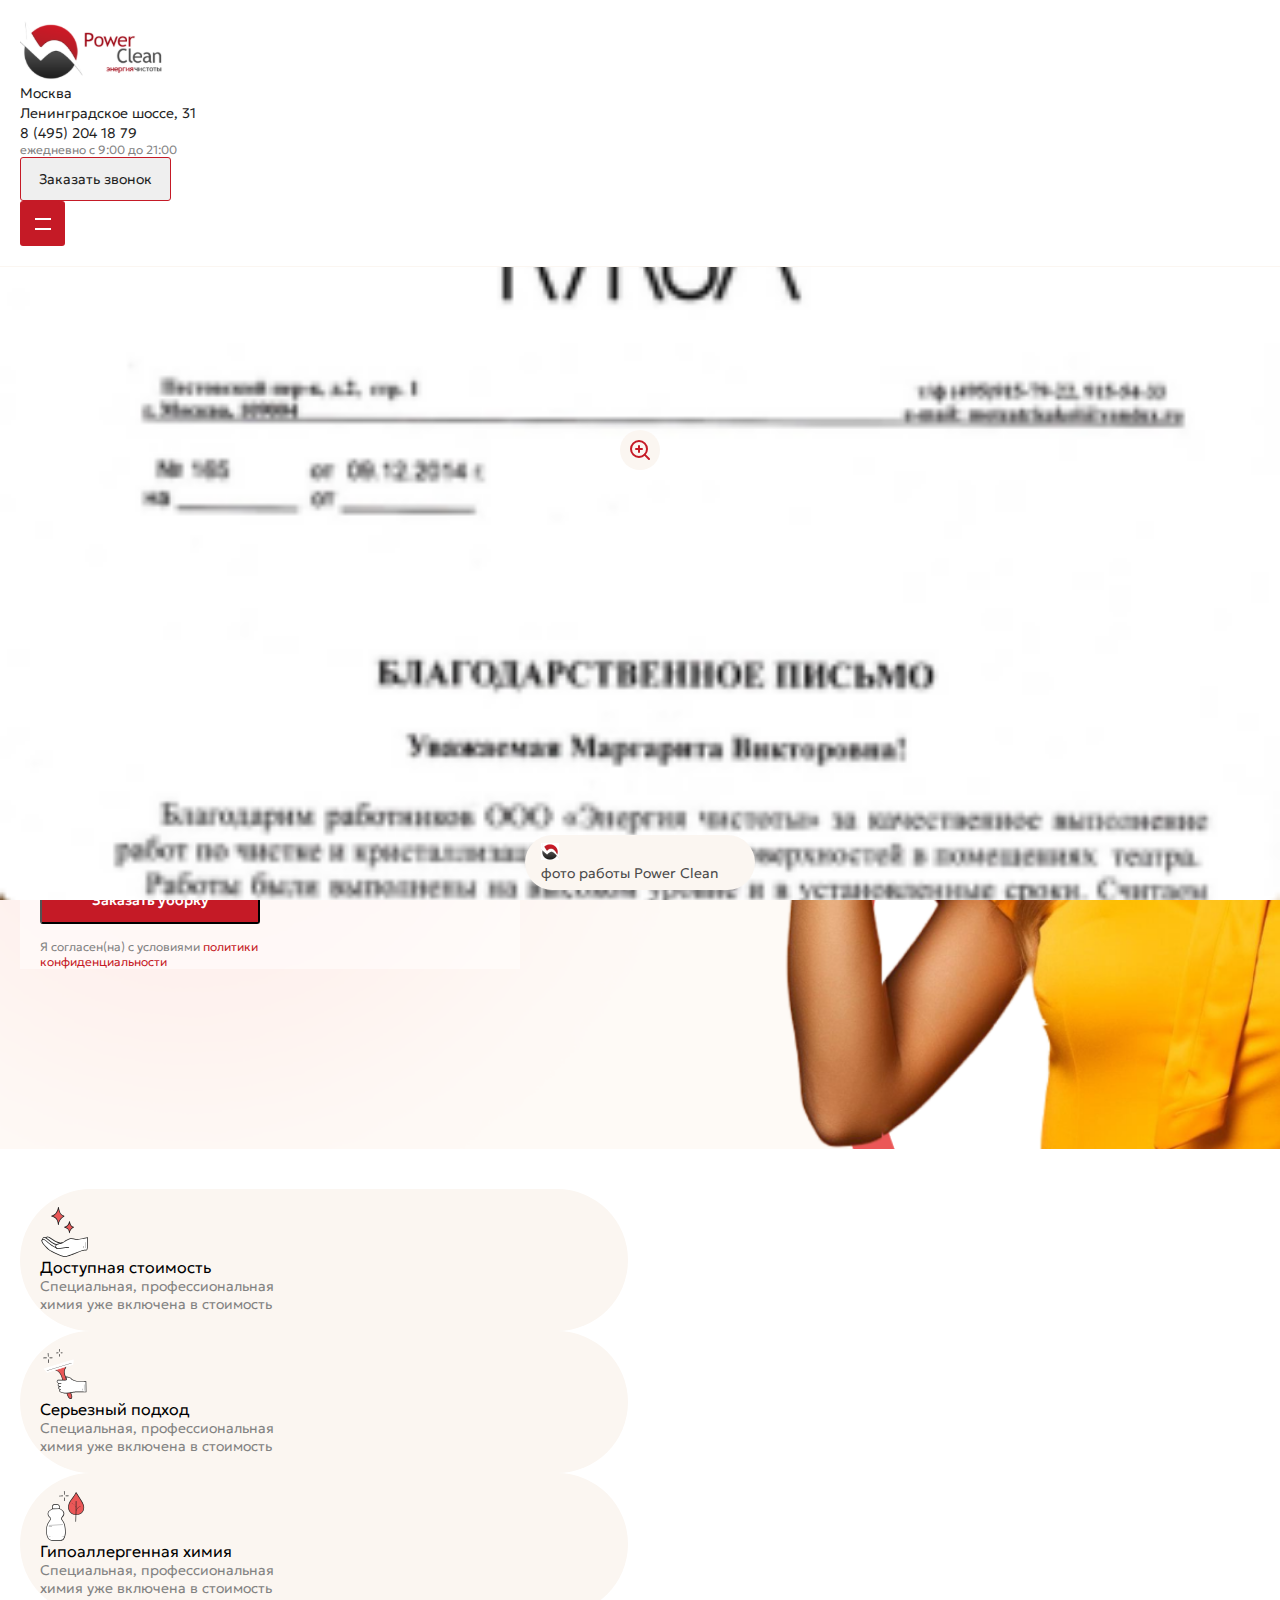
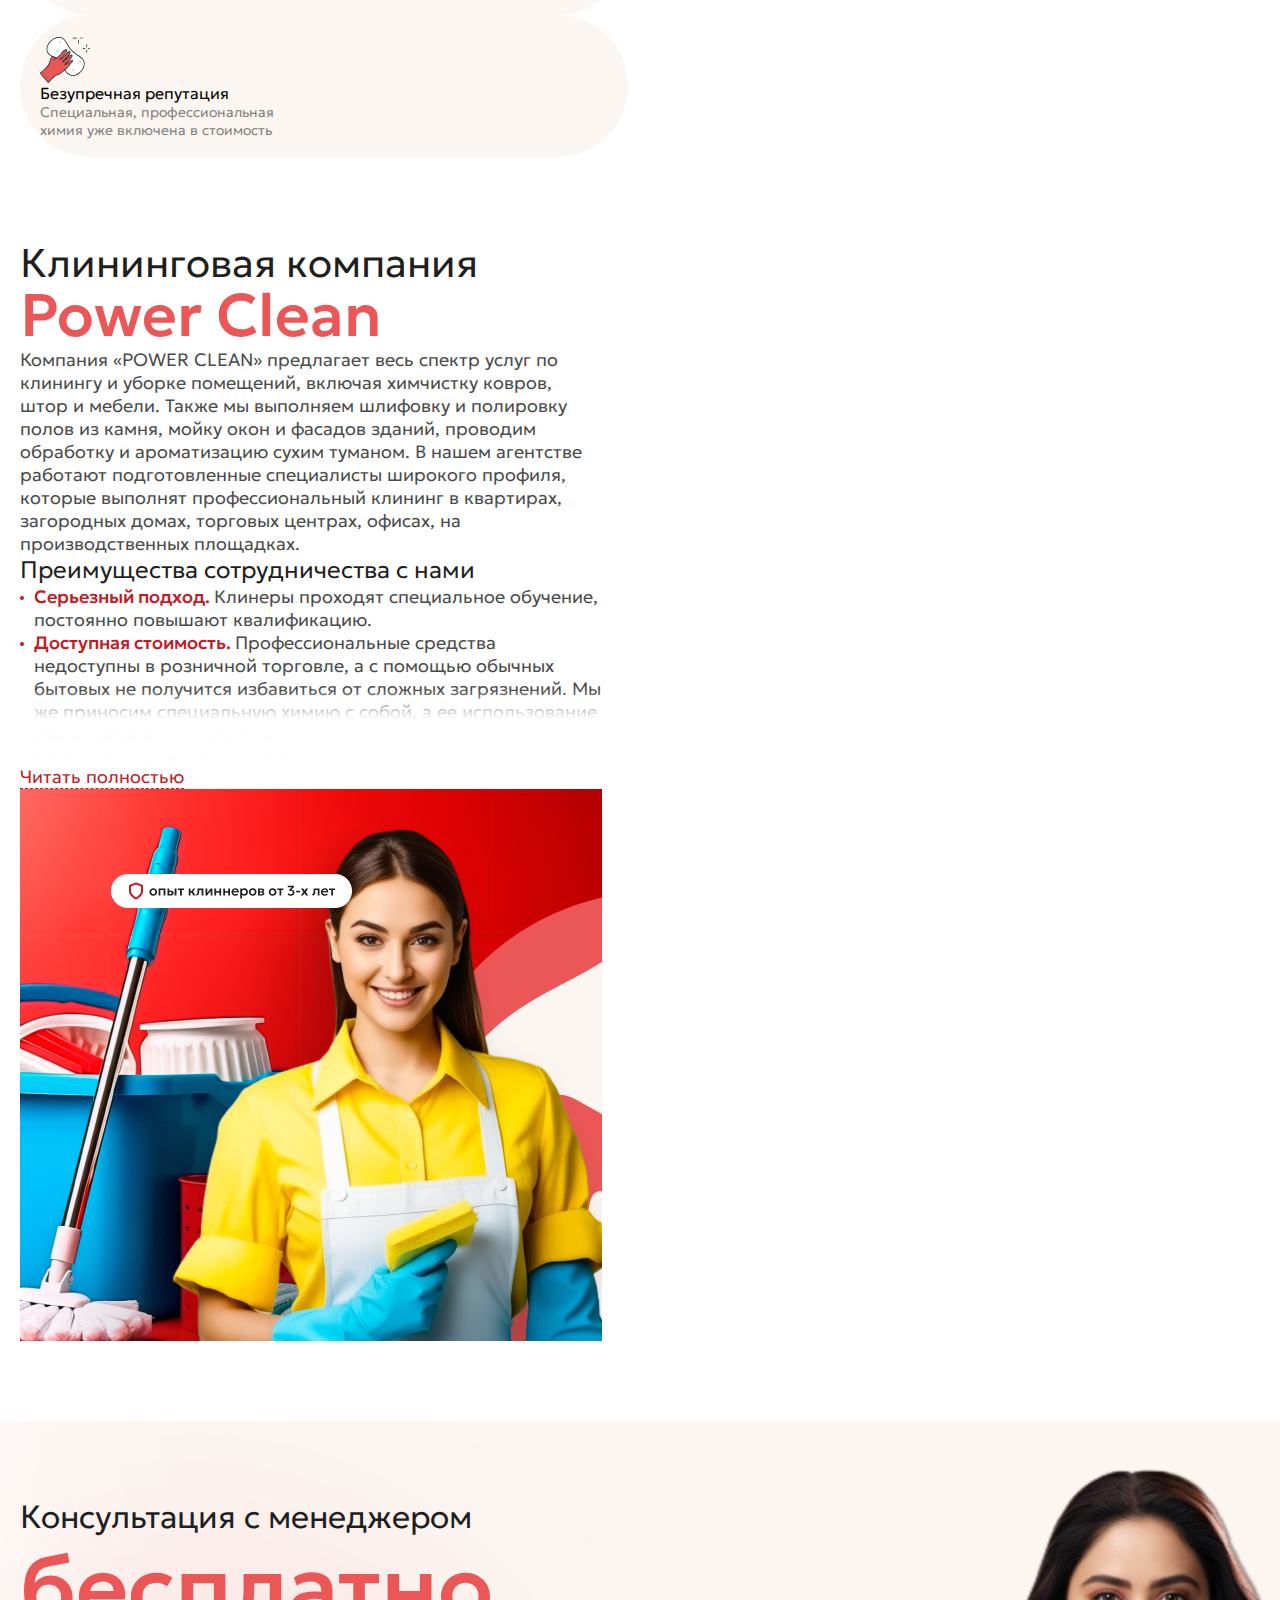
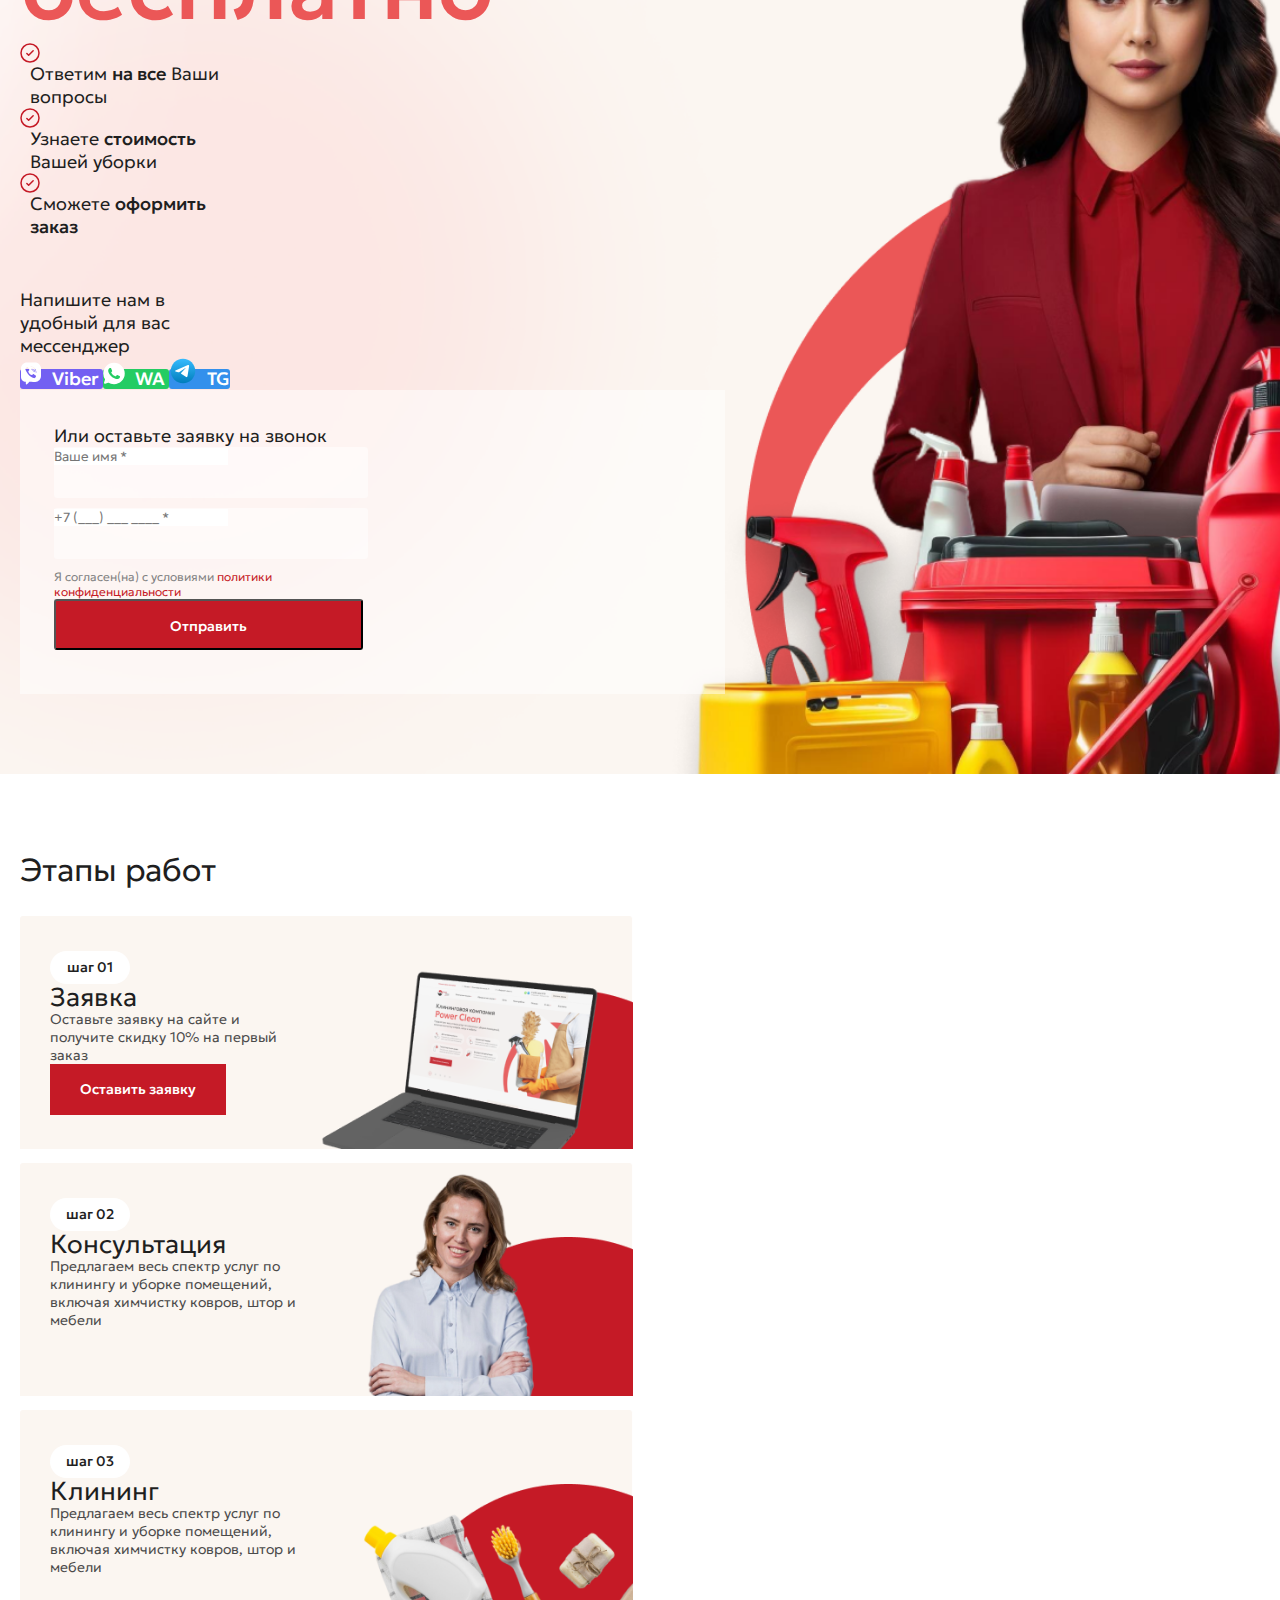
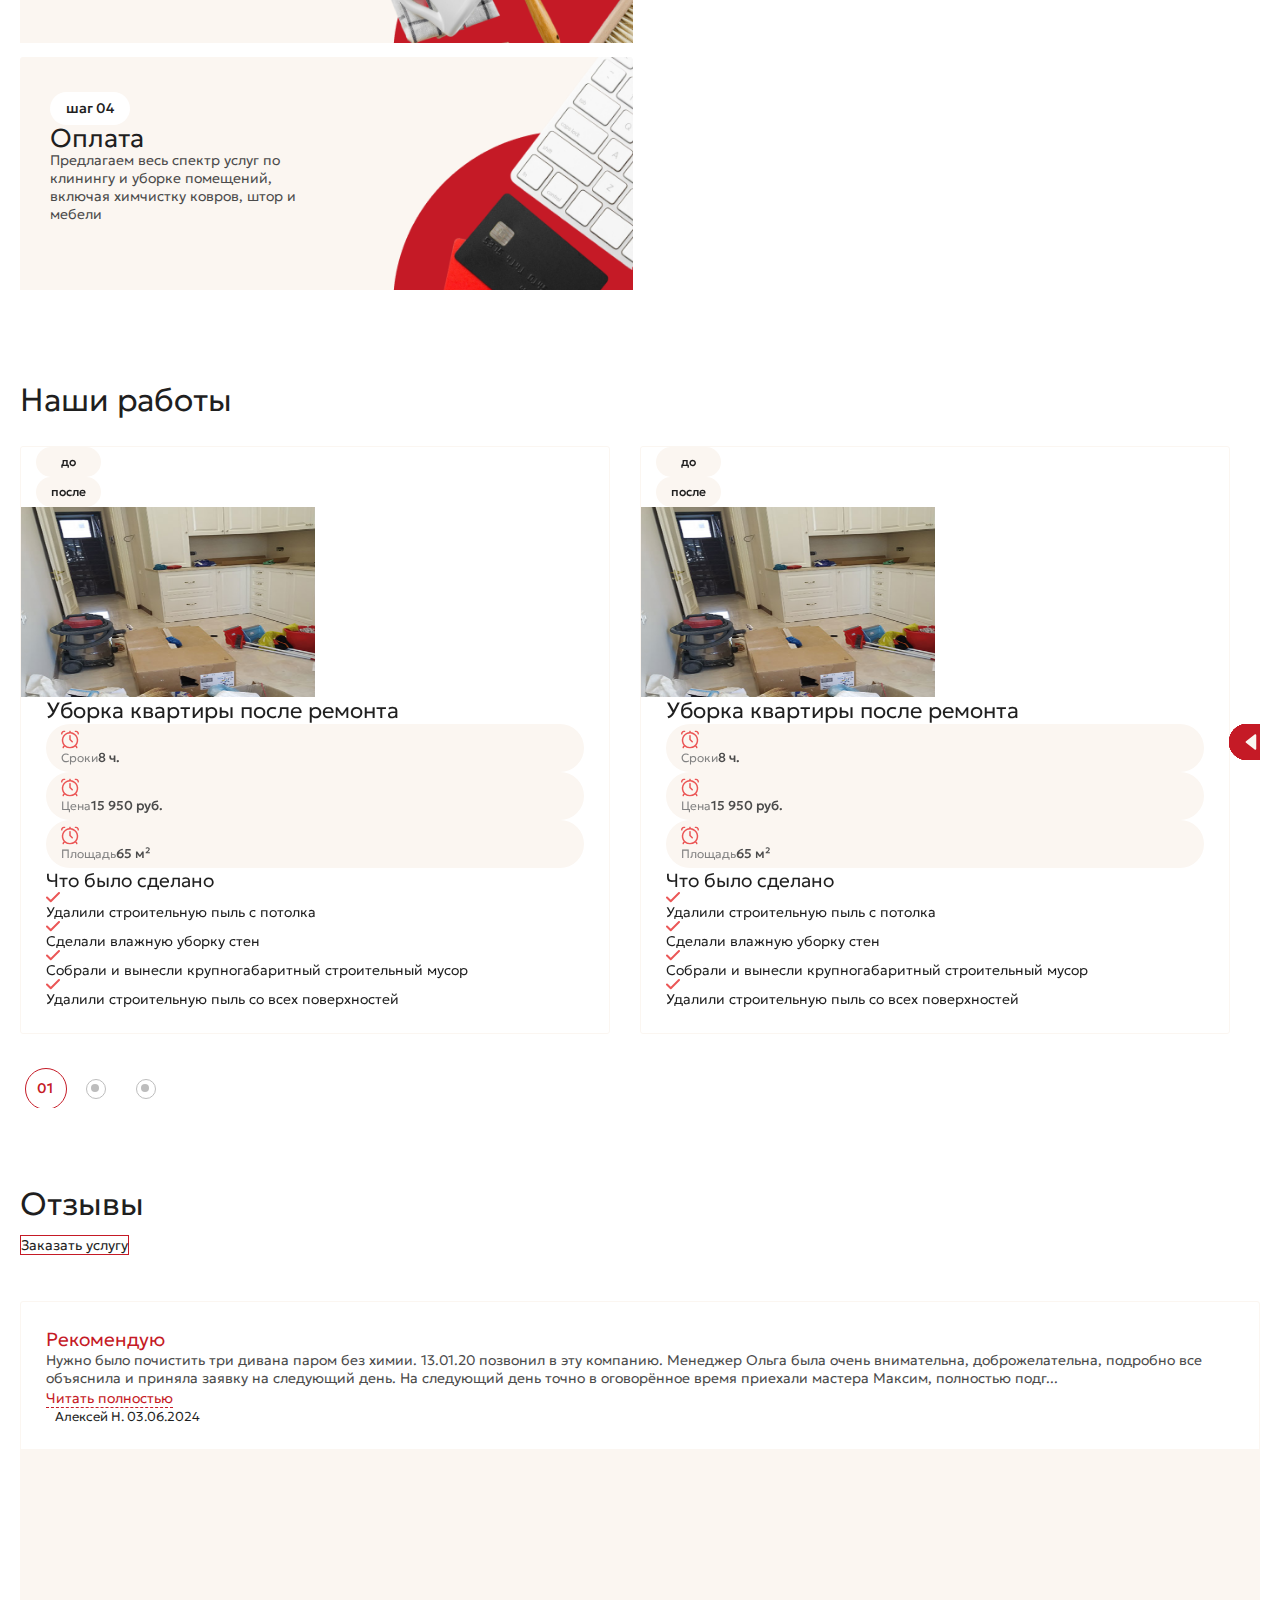
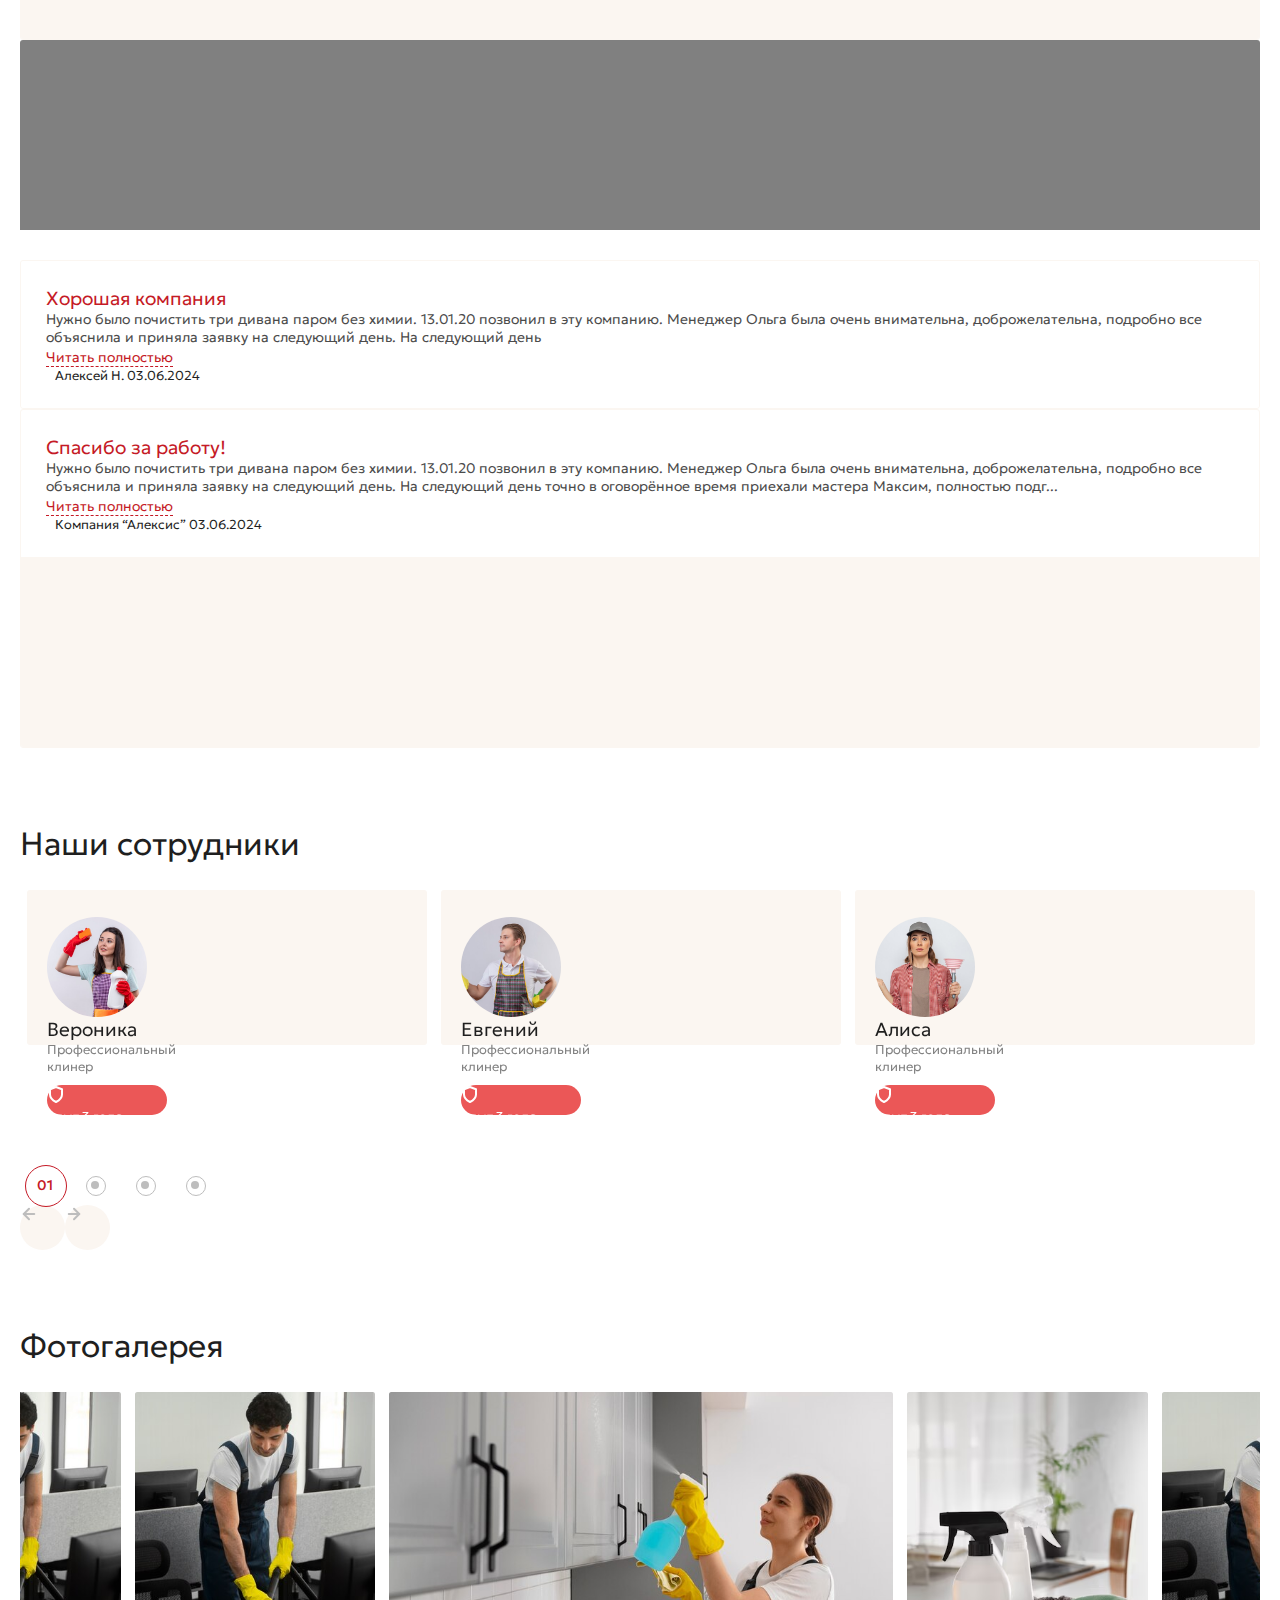
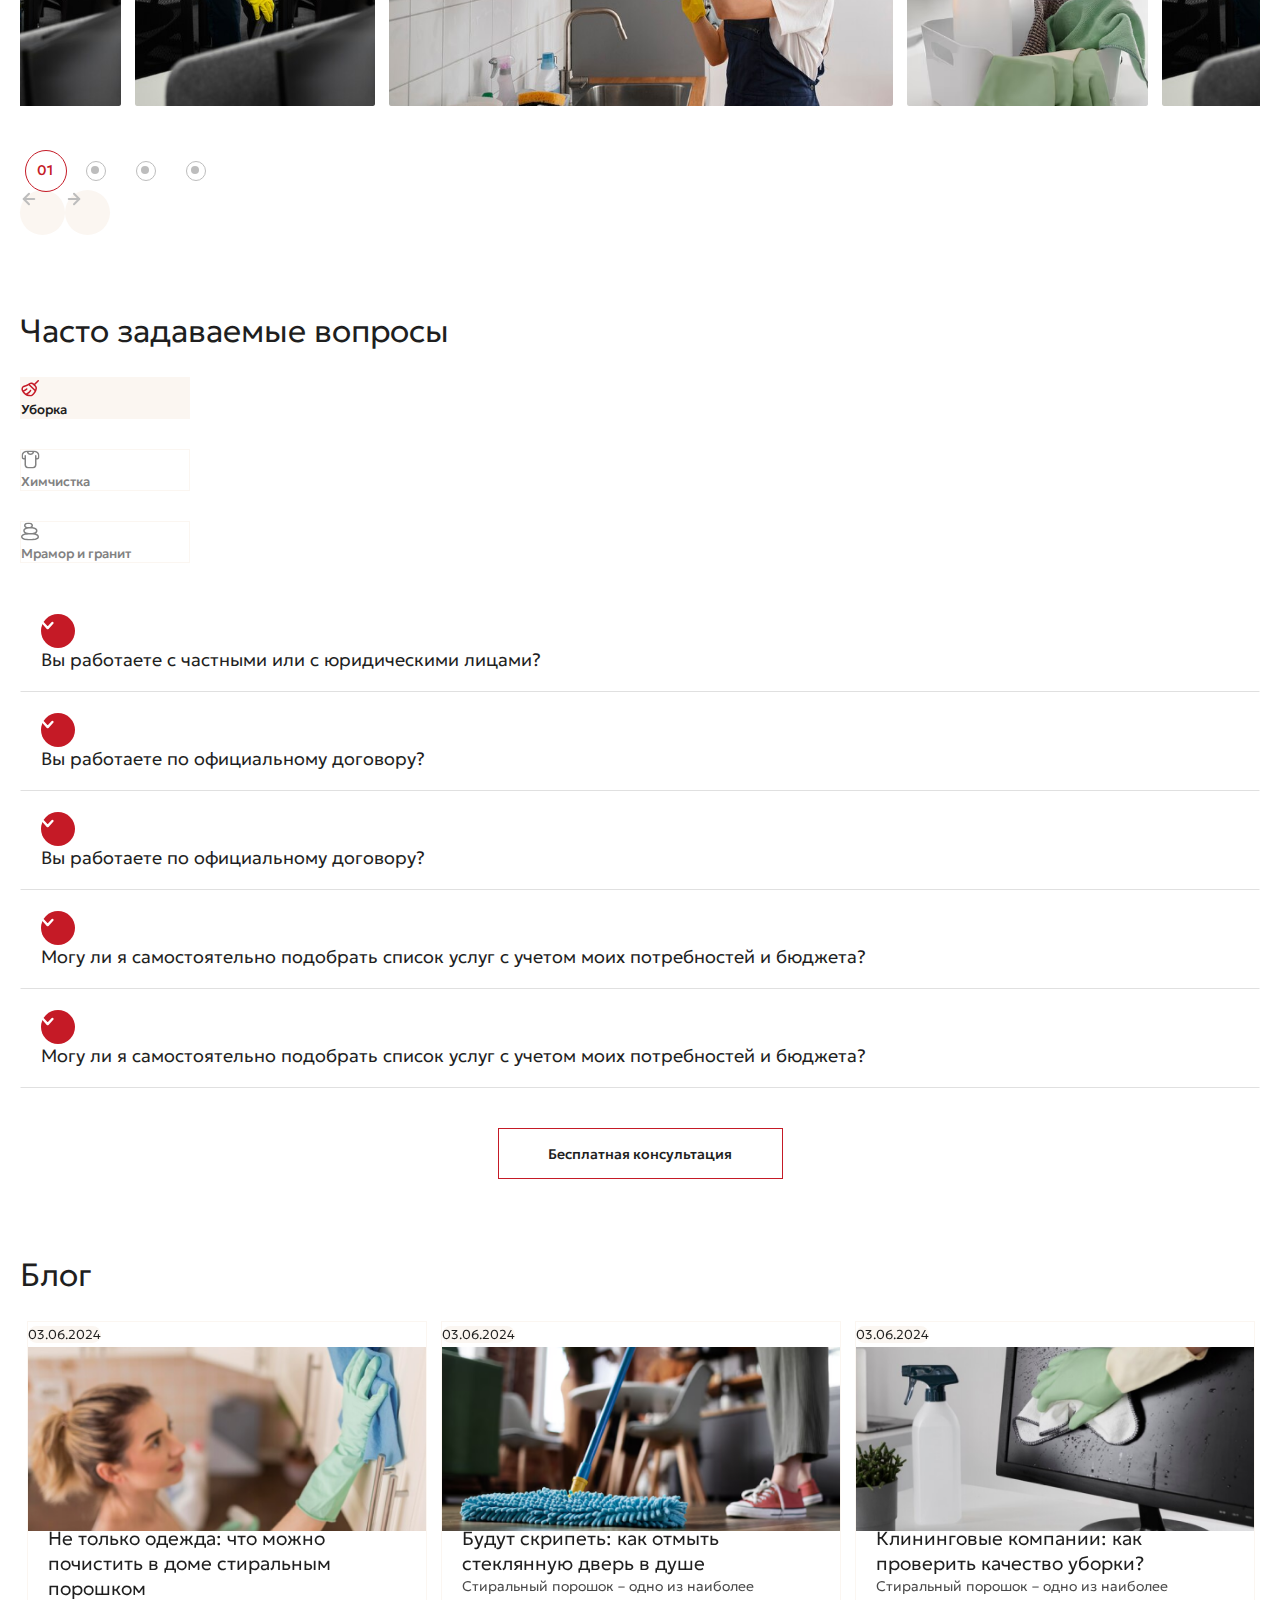
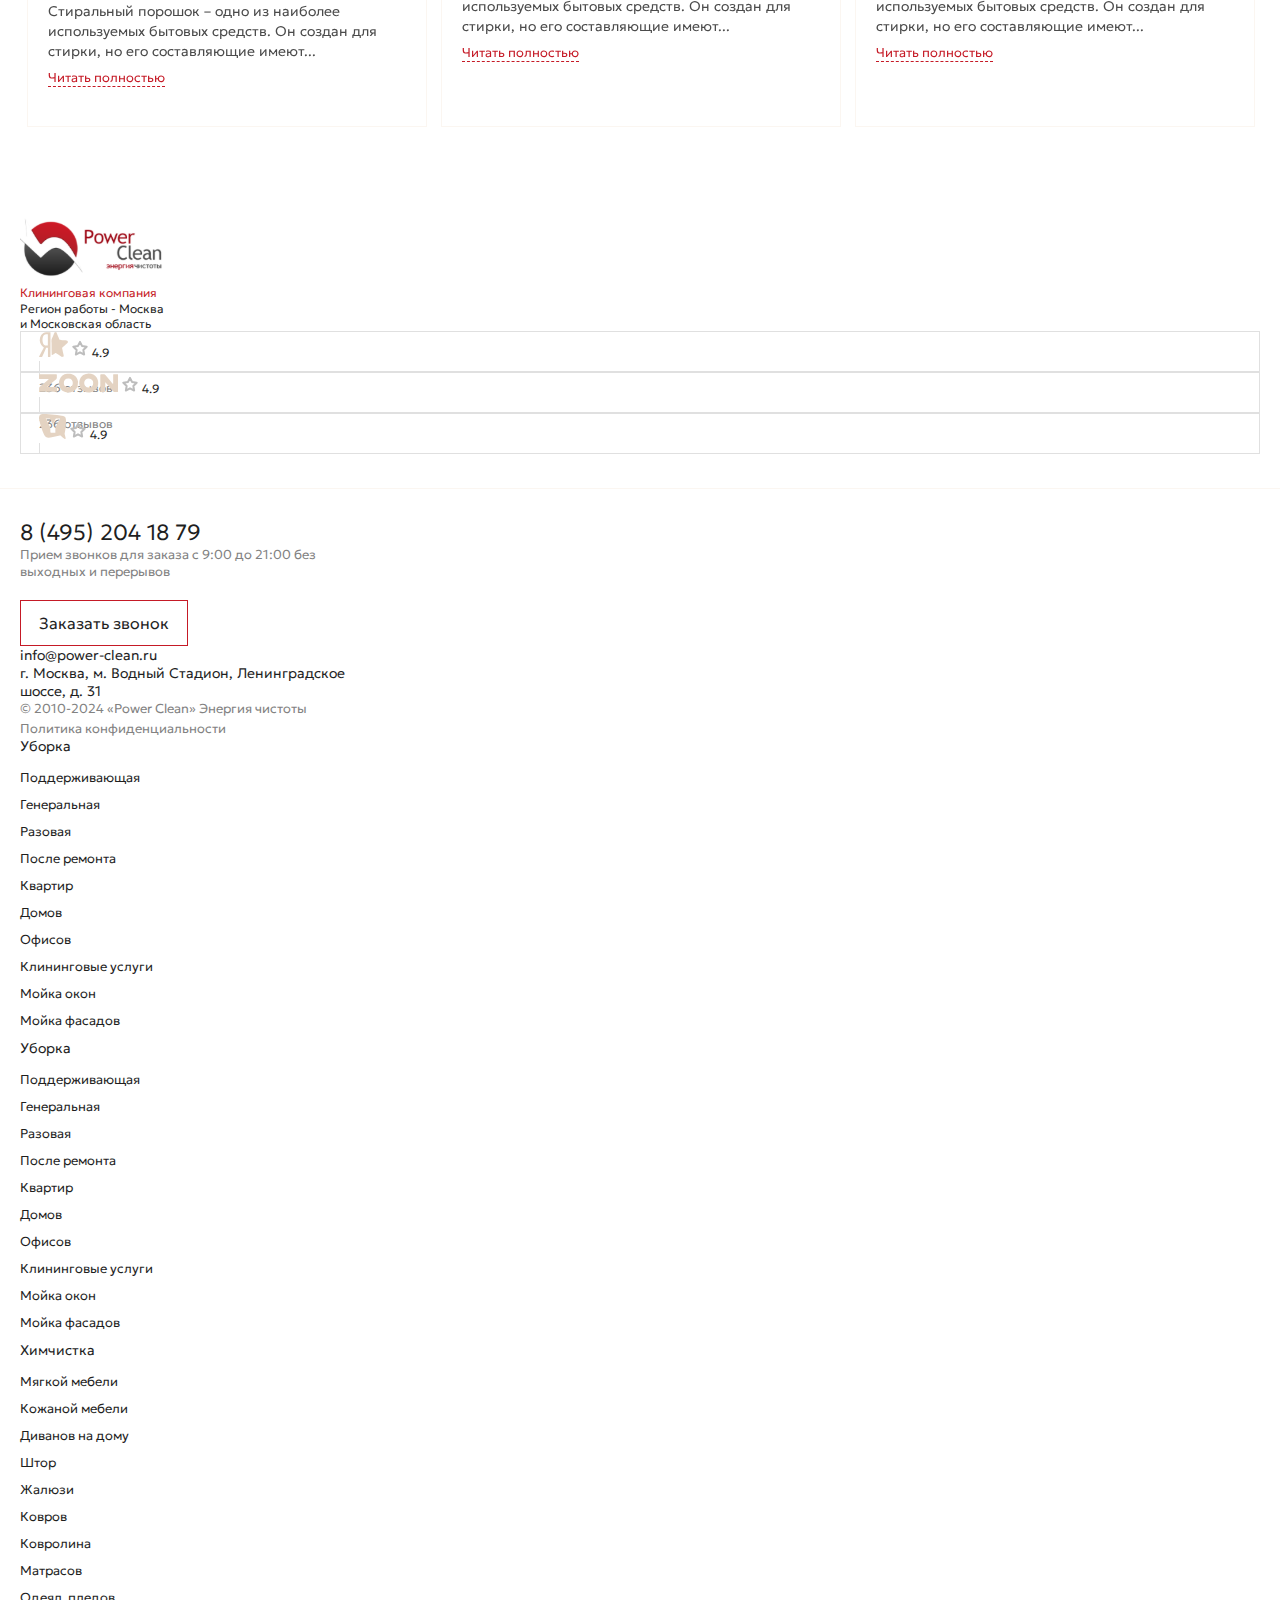
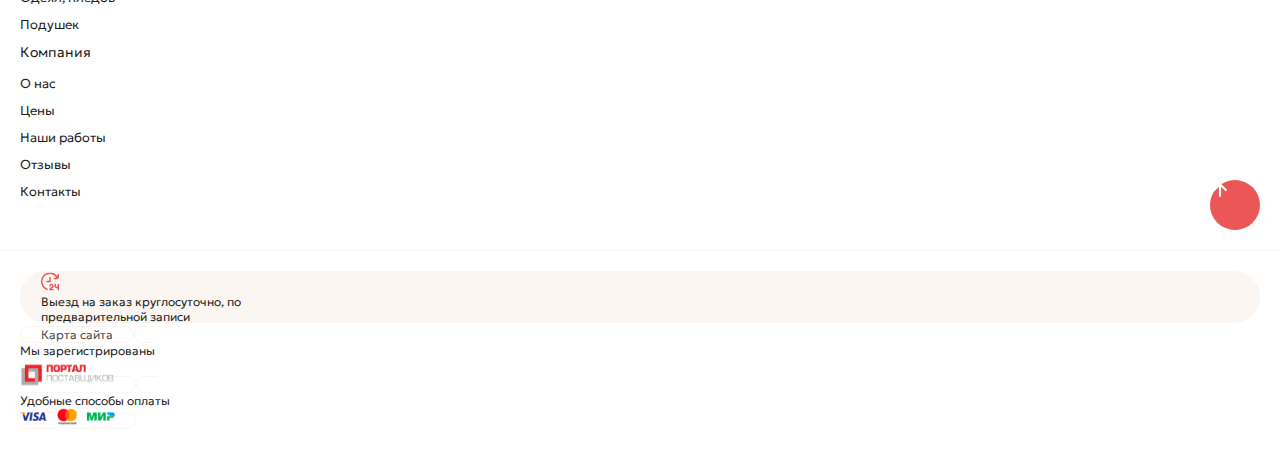
==== commit 3247968a: "page_2.2" ====
--- a/service.html
+++ b/service.html
@@ -411,17 +411,17 @@
   <section class="service_about">
     <div class="container">
       <div class="service_about_box d-flex justify-content-between">
-        <div class="service_about_box_item">
-          <h3>Клининговая компания <br> <b>Power Clean</b></h3>
-          <p class="mt-3">Компания «POWER CLEAN» предлагает весь спектр услуг по клинингу и уборке помещений, включая
+        <div class="service_about_box_item js_service_about_box_item">
+          <h3>Клининговая компания <br> <b class="mt-2">Power Clean</b></h3>
+          <p class="mt-4">Компания «POWER CLEAN» предлагает весь спектр услуг по клинингу и уборке помещений, включая
             химчистку ковров, штор и мебели. Также мы выполняем шлифовку и полировку полов из камня, мойку окон и
             фасадов зданий, проводим обработку и ароматизацию сухим туманом. В нашем агентстве работают подготовленные
             специалисты широкого профиля, которые выполнят профессиональный клининг в квартирах, загородных домах,
             торговых центрах, офисах, на производственных площадках.</p>
-          <div class="service_about_box_item_tittle mt-4">
+          <div class="service_about_box_item_tittle mt-5">
             Преимущества сотрудничества с нами
           </div>
-          <div class="service_about_box_item_list mt-3">
+          <div class="service_about_box_item_list mt-4">
             <span>Серьезный подход. </span>
             <p>Клинеры проходят специальное обучение, постоянно повышают квалификацию.</p>
           </div>
@@ -440,8 +440,8 @@
             <span>Гипоаллергенная химия. </span>
             <p> Используем фирменные моющие пылесосы, парогенераторы, другие приспособления, которых нет у вас дома.</p>
           </div>
-          <h4 class="mt-4">Выполним следующие виды клининга</h4>
-          <div class="service_about_box_item_flex mt-4">
+          <h4 class="mt-5">Выполним следующие виды клининга</h4>
+          <div class="service_about_box_item_flex mt-4 d-flex justify-content-between">
             <div class="service_about_box_item_flex_item">
               <div class="d-flex align-items-center">
                 <span>01</span>
@@ -497,38 +497,39 @@
             добросовестность – ключевые правила нашей работы. Гарантируем чистоту и порядок.
           </p>
           <div class="service_about_box_item_direct mt-4">
-            ❝Работа уборщицы в целом заключается в том, чтобы пройтись по каждому квадратному сантиметру помещения. Если
+            Работа уборщицы в целом заключается в том, чтобы пройтись по каждому квадратному сантиметру помещения. Если
             в доме четыре спальни, две хозяйских ванных и две гостевых, кухня, столовая, гостиная и салон, можно
-            представить себе, сколько там таких квадратных сантиметров – но каждый все равно должен быть прибран❞
-          </div>
-          <div class="service_about_box_item_tittle mt-4">
+            представить себе, сколько там таких квадратных сантиметров – но каждый все равно должен быть прибран
+            <img src="./img/icon/direct.svg" alt="icon">
+          </div>
+          <div class="service_about_box_item_tittle mt-5">
             Чем мы лучше других клининговых компаний
           </div>
-          <div class="service_about_box_item_comp mt-3">
+          <div class="service_about_box_item_comp mt-4">
             <div class="service_about_box_item_comp_box">
               <div class="service_about_box_item_comp_box_item tittle">
                 <div class="red">Power Clean</div>
                 <div class="grey">Другие компании</div>
               </div>
-              <div class="service_about_box_item_comp_box_item">
-                <div class="white">Самая <b>низкая цена</b> на рынке за м², от 45 руб. за м²</div>
-                <div class="white">Цены от 80 руб. за м²</div>
-              </div>
-              <div class="service_about_box_item_comp_box_item">
-                <div class="white">Самая <b>низкая цена</b> на рынке за м², от 45 руб. за м²</div>
-                <div class="white">Цены от 80 руб. за м²</div>
-              </div>
-              <div class="service_about_box_item_comp_box_item">
-                <div class="white">Самая <b>низкая цена</b> на рынке за м², от 45 руб. за м²</div>
-                <div class="white">Цены от 80 руб. за м²</div>
-              </div>
-              <div class="service_about_box_item_comp_box_item">
-                <div class="white">Самая <b>низкая цена</b> на рынке за м², от 45 руб. за м²</div>
-                <div class="white">Цены от 80 руб. за м²</div>
-              </div>
-            </div>
-          </div>
-          <div class="service_about_box_item_more">Читать полностью</div>
+              <div class="service_about_box_item_comp_box_item white">
+                <div>Самая <b>низкая цена</b> на рынке за м², от 45 руб. за м²</div>
+                <div>Цены от 80 руб. за м²</div>
+              </div>
+              <div class="service_about_box_item_comp_box_item grey">
+                <div>Самая <b>низкая цена</b> на рынке за м², от 45 руб. за м²</div>
+                <div>Цены от 80 руб. за м²</div>
+              </div>
+              <div class="service_about_box_item_comp_box_item white">
+                <div>Самая <b>низкая цена</b> на рынке за м², от 45 руб. за м²</div>
+                <div>Цены от 80 руб. за м²</div>
+              </div>
+              <div class="service_about_box_item_comp_box_item grey">
+                <div>Самая <b>низкая цена</b> на рынке за м², от 45 руб. за м²</div>
+                <div>Цены от 80 руб. за м²</div>
+              </div>
+            </div>
+          </div>
+          <div class="service_about_box_item_more mt-5 js_more_service_about">Читать полностью</div>
         </div>
         <div class="service_about_box_item">
           <img src="./img/img/service_about/1.png" alt="img">
@@ -537,235 +538,268 @@
     </div>
   </section>
 
-
-
-  <section class='price'>
+  <section class="consultation">
     <div class="container">
-      <div class="d-flex align-items-center justify-content-between pb-4 tittle_flex_top">
-        <h2>Цены на услуги</h2>
-        <div class="position-relative slide_mobile_trigger js_slide_mobile_trigger_price">
-          <div
-            class="d-flex align-items-center justify-content-between main_service_header_tab row js_main_service_header_tab_price">
-            <div class="main_service_header_tab_item d-flex align-items-center  col-6 active justify-content-center">
-              <svg width="18" height="19" viewBox="0 0 18 19" fill="none" xmlns="http://www.w3.org/2000/svg">
-                <g clip-path="url(#clip0_26051_436)">
-                  <path
-                    d="M17.7863 2.21374C17.6438 2.07185 17.451 1.99219 17.25 1.99219C17.049 1.99219 16.8562 2.07185 16.7137 2.21374L13.1407 5.78674L12.9008 5.55199C12.268 4.93396 11.4374 4.55906 10.5554 4.49334C9.67331 4.42762 8.79636 4.6753 8.079 5.19274C7.04365 5.97349 5.89281 6.58788 4.668 7.01374L3.1125 7.46974C2.60704 7.61812 2.1382 7.87059 1.73611 8.21094C1.33402 8.55128 1.00758 8.97198 0.77775 9.44599C0.551705 9.91357 0.425804 10.4232 0.40811 10.9423C0.390416 11.4613 0.48132 11.9783 0.675 12.4602C1.40908 14.2623 2.66753 15.8023 4.28724 16.8807C5.90695 17.9591 7.81323 18.5261 9.759 18.5082H10.452C10.6071 18.5081 10.7584 18.4605 10.8855 18.3717C12.2056 17.51 13.3339 16.3853 14.1998 15.0679C15.0657 13.7505 15.6506 12.2687 15.918 10.715C16.011 10.1209 15.9606 9.5132 15.7711 8.94255C15.5815 8.3719 15.2582 7.85484 14.8282 7.43449L14.2283 6.84649L17.7885 3.28624C17.9301 3.14354 18.0094 2.95055 18.0089 2.74953C18.0085 2.5485 17.9284 2.35584 17.7863 2.21374ZM10.206 16.9887H9.756C8.64783 16.9903 7.55011 16.7744 6.525 16.3535L6.53325 16.349C7.84492 15.6909 8.96782 14.7102 9.7965 13.499L10.185 12.9282C10.2982 12.7621 10.3407 12.5579 10.3033 12.3604C10.2659 12.1629 10.1516 11.9884 9.9855 11.8752C9.81941 11.7621 9.61516 11.7195 9.41768 11.7569C9.22021 11.7943 9.04568 11.9086 8.9325 12.0747L8.544 12.6455C7.8594 13.6442 6.93244 14.4527 5.85 14.9952L4.91175 15.4677C4.16109 14.9401 3.50594 14.2882 2.9745 13.5402C4.20373 13.1267 5.32522 12.4441 6.25725 11.5422C6.40106 11.4016 6.48312 11.2096 6.48537 11.0085C6.48762 10.8073 6.40988 10.6136 6.26925 10.4697C6.12862 10.3259 5.93662 10.2439 5.73549 10.2416C5.53435 10.2394 5.34056 10.3171 5.19675 10.4577C4.35741 11.271 3.33302 11.8681 2.21175 12.1977C2.166 12.0965 2.1165 11.9975 2.07525 11.8932C1.95909 11.608 1.90472 11.3013 1.91571 10.9935C1.92669 10.6857 2.0028 10.3837 2.139 10.1075C2.27689 9.82383 2.47244 9.57206 2.71316 9.36828C2.95388 9.16449 3.23447 9.01317 3.537 8.92399L5.09175 8.46799C5.99396 8.17815 6.85698 7.77814 7.66125 7.27699L13.5975 13.061C12.8088 14.6311 11.6436 15.9815 10.206 16.9917V16.9887ZM14.421 10.4765C14.3637 10.8274 14.2863 11.1747 14.1893 11.5167L8.961 6.42499C9.34456 6.14932 9.8049 6.00085 10.2773 6.00049C10.8616 5.99975 11.4228 6.2284 11.8403 6.63724L13.767 8.51899C14.0242 8.7701 14.2178 9.079 14.3315 9.42001C14.4453 9.76101 14.476 10.1242 14.421 10.4795V10.4765Z"
-                    fill="#C51A26" />
-                </g>
-                <defs>
-                  <clipPath id="clip0_26051_436">
-                    <rect width="18" height="18" fill="white" transform="translate(0 0.5)" />
-                  </clipPath>
-                </defs>
+      <div class="consultation_box">
+        <h2>Консультация с менеджером <br><b class="mt-2">бесплатно</b></h2>
+        <div class="d-flex consultation_box_trigger mt-5 justify-content-between">
+          <div class="consultation_box_trigger_item d-flex">
+            <img src="./img/icon/ok.svg" alt="icon">
+            <p>Ответим <b>на все</b>
+              Ваши вопросы</p>
+          </div>
+          <div class="consultation_box_trigger_item d-flex">
+            <img src="./img/icon/ok.svg" alt="icon">
+            <p>Узнаете <b>стоимость</b>
+              Вашей уборки
+            </p>
+          </div>
+          <div class="consultation_box_trigger_item d-flex">
+            <img src="./img/icon/ok.svg" alt="icon">
+            <p>Сможете
+              <b>оформить заказ</b>
+            </p>
+          </div>
+        </div>
+        <div class="d-flex consultation_box_message justify-content-between align-items-center">
+          <p>Напишите нам
+            в удобный
+            для вас мессенджер</p>
+          <div class="consultation_box_message_box d-flex justify-content-between">
+            <a href="#" class="d-flex align-items-center justify-content-center me-2">
+              <img src="./img/icon/viber_consultation.svg" alt="icon"><span>Viber</span>
+            </a>
+            <a href="#" class="d-flex align-items-center justify-content-center me-2">
+              <img src="./img/icon/wa.svg" alt="icon"><span>WA</span>
+            </a>
+            <a href="#" class="d-flex align-items-center justify-content-center">
+              <img src="./img/icon/telegram.svg" alt="icon"><span>TG</span>
+            </a>
+          </div>
+        </div>
+        <div class="main_slider_item_content_form mt-5">
+          <div class="main_slider_item_content_form_tittle mb-3">Или оставьте заявку на звонок</div>
+          <form class="needs-validation" novalidate>
+            <div class="d-flex align-items-center justify-content-between">
+              <div class="main_slider_item_content_form_input">
+                <input type="text" class="form-control rounded-3 py-3" id="inputNameMessage"
+                  aria-describedby="emailHelp" placeholder="Ваше имя *" required>
+              </div>
+              <div class="main_slider_item_content_form_input">
+                <input type="tel" class="form-control rounded-3 py-3" id="inputTelMessage"
+                  placeholder="+7 (___) ___ ____ *" required>
+              </div>
+              <p>Я согласен(на) с условиями <a href="#" class="">политики
+                  конфиденциальности</a>
+              </p>
+              <button type="submit" class="btn rounded-1 main_slider_item_content_form_input">Отправить</button>
+
+            </div>
+          </form>
+        </div>
+      </div>
+    </div>
+  </section>
+
+  <section class="stages">
+    <div class="container">
+      <h2>Этапы работ</h2>
+      <div class="stages_box d-flex justify-content-between flex-wrap">
+        <div class="stages_box_item rounded-1 position-relative">
+          <div class="position-absolute">шаг 01</div>
+          <div class="stages_box_item_tittle mb-3">Заявка</div>
+          <p class="pb-3">Оставьте заявку на сайте
+            и получите скидку 10%
+            на первый заказ</p>
+          <a href="#" class="stages_btn rounded-1 mt-4">Оставить заявку</a>
+        </div>
+        <div class="stages_box_item rounded-1 position-relative">
+          <div class="position-absolute">шаг 02</div>
+          <div class="stages_box_item_tittle mb-3">Консультация</div>
+          <p class="pb-3">Предлагаем весь спектр услуг
+            по клинингу и уборке помещений, включая химчистку ковров, штор и мебели</p>
+        </div>
+        <div class="stages_box_item rounded-1 position-relative">
+          <div class="position-absolute">шаг 03</div>
+          <div class="stages_box_item_tittle mb-3">Клининг</div>
+          <p class="pb-3">Предлагаем весь спектр услуг
+            по клинингу и уборке помещений, включая химчистку ковров, штор и мебели</p>
+        </div>
+        <div class="stages_box_item rounded-1 position-relative">
+          <div class="position-absolute">шаг 04</div>
+          <div class="stages_box_item_tittle mb-3">Оплата</div>
+          <p class="pb-3">Предлагаем весь спектр услуг
+            по клинингу и уборке помещений, включая химчистку ковров, штор и мебели</p>
+        </div>
+      </div>
+    </div>
+  </section>
+
+  <section class="works">
+    <div class="container">
+      <h2>Наши работы</h2>
+      <div class="works_slider">
+        <div class="works_slider_item">
+          <div class="works_slider_item_box">
+            <div class="works_slider_item_box_img position-relative d-flex">
+              <div class="works_slider_item_box_img_trigger position-absolute d-flex justify-content-between">
+                <p>до</p>
+                <p>после</p>
+              </div>
+              <svg width="62" height="36" viewBox="0 0 62 36" fill="none" xmlns="http://www.w3.org/2000/svg">
+                <rect width="62" height="36" rx="18" fill="#C51A26" />
+                <path
+                  d="M17.0294 18.7924C16.5094 18.3921 16.5094 17.6079 17.0294 17.2076L25.64 10.5791C26.2976 10.0729 27.25 10.5417 27.25 11.3715V24.6285C27.25 25.4583 26.2976 25.9271 25.64 25.4209L17.0294 18.7924Z"
+                  fill="#FBF6F1" />
+                <path
+                  d="M44.9706 18.7924C45.4906 18.3921 45.4906 17.6079 44.9706 17.2076L36.36 10.5791C35.7024 10.0729 34.75 10.5417 34.75 11.3715V24.6285C34.75 25.4583 35.7024 25.9271 36.36 25.4209L44.9706 18.7924Z"
+                  fill="#FBF6F1" />
               </svg>
-
-              <p class="ms-2">Уборка</p>
-            </div>
-            <div class="main_service_header_tab_item d-flex align-items-center  col-6 justify-content-center">
-              <svg width="19" height="19" viewBox="0 0 19 19" fill="none" xmlns="http://www.w3.org/2000/svg">
-                <g clip-path="url(#clip0_26051_1206)">
-                  <path
-                    d="M16.1112 1.39625C15.0035 0.8015 13.8373 0.5 12.6425 0.5H6.3575C5.1635 0.5 3.9965 0.8015 2.88875 1.39625C1.41575 2.1875 0.5 3.75125 0.5 5.477V7.268C0.5 8.5085 1.5095 9.518 2.75 9.518H3.5V14.75C3.5 16.8177 5.18225 18.5 7.25 18.5H11.75C13.8177 18.5 15.5 16.8177 15.5 14.75V9.5H16.25C17.4905 9.5 18.5 8.4905 18.5 7.25V5.477C18.5 3.75125 17.5842 2.18675 16.1112 1.39625ZM11.6705 2C11.3293 2.8955 10.4803 3.5 9.50075 3.5C8.52125 3.5 7.67225 2.8955 7.331 2H11.6713H11.6705ZM17.0007 7.25C17.0007 7.66325 16.664 8 16.2507 8H15.5007V5.75C15.5007 5.336 15.1647 5 14.7507 5C14.3368 5 14.0007 5.336 14.0007 5.75V14.75C14.0007 15.9905 12.9913 17 11.7508 17H7.25075C6.01025 17 5.00075 15.9905 5.00075 14.75V5.75C5.00075 5.336 4.66475 5 4.25075 5C3.83675 5 3.50075 5.336 3.50075 5.75V8.018H2.75075C2.3375 8.018 2.00075 7.68125 2.00075 7.268V5.477C2.00075 4.30475 2.6135 3.24725 3.599 2.71775C4.30175 2.3405 5.03 2.117 5.77175 2.0375C6.17975 3.782 7.71275 5 9.50075 5C11.2888 5 12.8217 3.782 13.2297 2.0375C13.9707 2.117 14.6998 2.3405 15.4025 2.71775C16.388 3.24725 17.0007 4.30475 17.0007 5.477V7.25Z"
-                    fill="#828282" />
-                </g>
-                <defs>
-                  <clipPath id="clip0_26051_1206">
-                    <rect width="18" height="18" fill="white" transform="translate(0.5 0.5)" />
-                  </clipPath>
-                </defs>
+              <img src="./img/img/works/1-1.png" alt="img">
+              <div class="works_slider_item_box_img_line"></div>
+              <img src="./img/img/works/1-2.png" alt="img">
+            </div>
+            <div class="works_slider_item_box_cont">
+              <div class="works_slider_item_box_tittle mt-4 mb-3">Уборка квартиры после ремонта</div>
+              <div class="d-flex align-items-center flex-wrap">
+                <div class="d-flex justify-content-center align-items-center works_slider_item_box_trigger me-3 mb-1">
+                  <img src="./img/icon/clock.svg" alt="icon">
+                  <p class="ms-2">Сроки<b class="ms-1">8 ч.</b></p>
+                </div>
+                <div class="d-flex justify-content-center align-items-center works_slider_item_box_trigger me-3 mb-1">
+                  <img src="./img/icon/clock.svg" alt="icon">
+                  <p class="ms-2">Цена<b class="ms-1">15 950 руб.</b></p>
+                </div>
+                <div class="d-flex justify-content-center align-items-center works_slider_item_box_trigger me-3 mb-1">
+                  <img src="./img/icon/clock.svg" alt="icon">
+                  <p class="ms-2">Площадь<b class="ms-1">65 м²</b></p>
+                </div>
+              </div>
+              <div class="works_slider_item_box_subtittle mt-3 mb-1">Что было сделано</div>
+              <p class="mt-2 d-flex align-items-center"><img class="me-2" src="./img/icon/galka.svg" alt="icon"> Удалили
+                строительную пыль с
+                потолка
+              </p>
+              <p class="mt-2 d-flex align-items-center"><img class="me-2" src="./img/icon/galka.svg" alt="icon"> Сделали
+                влажную уборку стен</p>
+              <p class="mt-2 d-flex align-items-center"><img class="me-2" src="./img/icon/galka.svg" alt="icon"> Собрали
+                и вынесли
+                крупногабаритный
+                строительный мусор</p>
+              <p class="mt-2 d-flex align-items-center"><img class="me-2" src="./img/icon/galka.svg" alt="icon"> Удалили
+                строительную пыль со всех
+                поверхностей</p>
+            </div>
+          </div>
+        </div>
+        <div class="works_slider_item">
+          <div class="works_slider_item_box">
+            <div class="works_slider_item_box_img position-relative d-flex">
+              <div class="works_slider_item_box_img_trigger position-absolute  d-flex justify-content-between">
+                <p>до</p>
+                <p>после</p>
+              </div>
+              <svg width="62" height="36" viewBox="0 0 62 36" fill="none" xmlns="http://www.w3.org/2000/svg">
+                <rect width="62" height="36" rx="18" fill="#C51A26" />
+                <path
+                  d="M17.0294 18.7924C16.5094 18.3921 16.5094 17.6079 17.0294 17.2076L25.64 10.5791C26.2976 10.0729 27.25 10.5417 27.25 11.3715V24.6285C27.25 25.4583 26.2976 25.9271 25.64 25.4209L17.0294 18.7924Z"
+                  fill="#FBF6F1" />
+                <path
+                  d="M44.9706 18.7924C45.4906 18.3921 45.4906 17.6079 44.9706 17.2076L36.36 10.5791C35.7024 10.0729 34.75 10.5417 34.75 11.3715V24.6285C34.75 25.4583 35.7024 25.9271 36.36 25.4209L44.9706 18.7924Z"
+                  fill="#FBF6F1" />
               </svg>
-
-              <p class="ms-2">Химчистка</p>
-            </div>
-            <div class="main_service_header_tab_item d-flex align-items-center  col-6 justify-content-center">
-              <svg width="18" height="19" viewBox="0 0 18 19" fill="none" xmlns="http://www.w3.org/2000/svg">
-                <g clip-path="url(#clip0_26051_4948)">
-                  <path
-                    d="M14.5253 11.5452C15.0916 11.3233 15.5805 10.9403 15.9314 10.4435C16.2824 9.9467 16.4801 9.35793 16.5 8.75C16.5 6.7835 14.625 5.4845 11.4 5.11325C11.7885 4.66575 12.0017 4.09261 12 3.5C12 1.6775 10.2338 0.5 7.5 0.5C4.76625 0.5 3 1.6775 3 3.5C3.00548 3.97527 3.14124 4.43994 3.3925 4.84341C3.64375 5.24687 4.00088 5.57368 4.425 5.78825C2.718 6.539 2.25 7.7045 2.25 8.75C2.24615 9.31317 2.40089 9.86604 2.69653 10.3454C2.99217 10.8247 3.41677 11.2112 3.92175 11.4605C1.34475 12.035 0 13.1427 0 14.75C0 17.2033 3.11175 18.5 9 18.5C14.9722 18.5 18 17.2385 18 14.75C18 13.2072 16.8337 12.137 14.5253 11.5452ZM7.5 2C8.99325 2 10.5 2.46425 10.5 3.5C10.5 4.53575 8.99325 5 7.5 5C6.00675 5 4.5 4.53575 4.5 3.5C4.5 2.46425 6.00675 2 7.5 2ZM9.375 6.5C11.97 6.5 15 7.0895 15 8.75C15 10.4105 11.97 11 9.375 11C7.68375 11 3.75 10.781 3.75 8.75C3.75 6.719 7.68375 6.5 9.375 6.5ZM9 17C4.44375 17 1.5 16.1165 1.5 14.75C1.5 13.3835 4.44375 12.5 9 12.5C13.6965 12.5 16.5 13.3415 16.5 14.75C16.5 16.1585 13.6965 17 9 17Z"
-                    fill="#828282" />
-                </g>
-                <defs>
-                  <clipPath id="clip0_26051_4948">
-                    <rect width="18" height="18" fill="white" transform="translate(0 0.5)" />
-                  </clipPath>
-                </defs>
+              <img src="./img/img/works/1-1.png" alt="img">
+              <div class="works_slider_item_box_img_line"></div>
+              <img src="./img/img/works/1-2.png" alt="img">
+            </div>
+            <div class="works_slider_item_box_cont">
+              <div class="works_slider_item_box_tittle mt-4 mb-3">Уборка квартиры после ремонта</div>
+              <div class="d-flex align-items-center flex-wrap">
+                <div class="d-flex justify-content-center align-items-center works_slider_item_box_trigger me-3 mb-1">
+                  <img src="./img/icon/clock.svg" alt="icon">
+                  <p class="ms-2">Сроки<b class="ms-1">8 ч.</b></p>
+                </div>
+                <div class="d-flex justify-content-center align-items-center works_slider_item_box_trigger me-3 mb-1">
+                  <img src="./img/icon/clock.svg" alt="icon">
+                  <p class="ms-2">Цена<b class="ms-1">15 950 руб.</b></p>
+                </div>
+                <div class="d-flex justify-content-center align-items-center works_slider_item_box_trigger me-3 mb-1">
+                  <img src="./img/icon/clock.svg" alt="icon">
+                  <p class="ms-2">Площадь<b class="ms-1">65 м²</b></p>
+                </div>
+              </div>
+              <div class="works_slider_item_box_subtittle mt-3 mb-1">Что было сделано</div>
+              <p class="mt-2 d-flex align-items-center"><img class="me-2" src="./img/icon/galka.svg" alt="icon"> Удалили
+                строительную пыль с
+                потолка
+              </p>
+              <p class="mt-2 d-flex align-items-center"><img class="me-2" src="./img/icon/galka.svg" alt="icon"> Сделали
+                влажную уборку стен</p>
+              <p class="mt-2 d-flex align-items-center"><img class="me-2" src="./img/icon/galka.svg" alt="icon"> Собрали
+                и вынесли
+                крупногабаритный
+                строительный мусор</p>
+              <p class="mt-2 d-flex align-items-center"><img class="me-2" src="./img/icon/galka.svg" alt="icon"> Удалили
+                строительную пыль со всех
+                поверхностей</p>
+            </div>
+          </div>
+        </div>
+        <div class="works_slider_item">
+          <div class="works_slider_item_box">
+            <div class="works_slider_item_box_img position-relative d-flex">
+              <div class="works_slider_item_box_img_trigger position-absolute  d-flex justify-content-between">
+                <p>до</p>
+                <p>после</p>
+              </div>
+              <svg width="62" height="36" viewBox="0 0 62 36" fill="none" xmlns="http://www.w3.org/2000/svg">
+                <rect width="62" height="36" rx="18" fill="#C51A26" />
+                <path
+                  d="M17.0294 18.7924C16.5094 18.3921 16.5094 17.6079 17.0294 17.2076L25.64 10.5791C26.2976 10.0729 27.25 10.5417 27.25 11.3715V24.6285C27.25 25.4583 26.2976 25.9271 25.64 25.4209L17.0294 18.7924Z"
+                  fill="#FBF6F1" />
+                <path
+                  d="M44.9706 18.7924C45.4906 18.3921 45.4906 17.6079 44.9706 17.2076L36.36 10.5791C35.7024 10.0729 34.75 10.5417 34.75 11.3715V24.6285C34.75 25.4583 35.7024 25.9271 36.36 25.4209L44.9706 18.7924Z"
+                  fill="#FBF6F1" />
               </svg>
-              <p class="ms-2">Мрамор и гранит</p>
-            </div>
-          </div>
-        </div>
-      </div>
-      <div class="d-flex flex-wrap price_trigger">
-        <div class="py-2 px-4 me-2 mb-2 active">Уборка домов и коттеджей</div>
-        <div class="py-2 px-4 me-2 mb-2">Уборка офисов</div>
-        <div class="py-2 px-4 me-2 mb-2">Генеральная уборка</div>
-        <div class="py-2 px-4 me-2 mb-2">Уборка после ремонта</div>
-        <div class="py-2 px-4 me-2 mb-2">Поддерживающая уборка</div>
-      </div>
-      <div class="price_table_box">
-        <div class="price_table">
-          <div class="d-flex justify-content-between price_red coll">
-            <div class="price_table_big">Площадь помещения</div>
-            <div class="price_table_small">м²</div>
-            <div class="price_table_small">0-70</div>
-            <div class="price_table_small">71-200</div>
-            <div class="price_table_small">201-300</div>
-            <div class="price_table_small">301-500</div>
-            <div class="price_table_small">501-800</div>
-            <div class="price_table_small">от 800</div>
-          </div>
-          <div class="d-flex justify-content-between price_white coll price_table_time">
-            <div class="price_table_big">Время уборки</div>
-            <div class="price_table_small">час</div>
-            <div class="price_table_small">0,5-1</div>
-            <div class="price_table_small">1</div>
-            <div class="price_table_small">1-2</div>
-            <div class="price_table_small">1-3</div>
-            <div class="price_table_small">2-3</div>
-            <div class="price_table_small">от 3</div>
-          </div>
-          <div class="d-flex justify-content-between price_gray coll">
-            <div class="price_table_big">Количество уборщиц</div>
-            <div class="price_table_small">чел.</div>
-            <div class="price_table_small">1</div>
-            <div class="price_table_small">1</div>
-            <div class="price_table_small">1-2</div>
-            <div class="price_table_small">1-3</div>
-            <div class="price_table_small">2-3</div>
-            <div class="price_table_small">от 3</div>
-          </div>
-          <div class="d-flex justify-content-between price_white coll">
-            <div class="price_table_big">Стоимость разовой уборки</div>
-            <div class="price_table_small red">руб./день</div>
-            <div class="price_table_small red">2 500</div>
-            <div class="price_table_small red">2 800</div>
-            <div class="price_table_small red">3000</div>
-            <div class="price_table_small red">4 000</div>
-            <div class="price_table_small red">6 000</div>
-            <div class="price_table_small red">45 руб./м²</div>
-          </div>
-          <div class="d-flex justify-content-between price_gray coll">
-            <div class="price_table_big">Стоимость уборки <span>(1 раз в неделю)</span></div>
-            <div class="price_table_small red">руб./день</div>
-            <div class="price_table_small red">2 500</div>
-            <div class="price_table_small red">2 800</div>
-            <div class="price_table_small red">3000</div>
-            <div class="price_table_small red">4 000</div>
-            <div class="price_table_small red">6 000</div>
-            <div class="price_table_small red">45 руб./м²</div>
-          </div>
-          <div class="d-flex justify-content-between price_white coll">
-            <div class="price_table_big">Стоимость уборки по будням <span>(5 раз в неделю)</span></div>
-            <div class="price_table_small red">руб./день</div>
-            <div class="price_table_small red">2 500</div>
-            <div class="price_table_small red">2 800</div>
-            <div class="price_table_small red">3000</div>
-            <div class="price_table_small red">4 000</div>
-            <div class="price_table_small red">6 000</div>
-            <div class="price_table_small red">45 руб./м²</div>
-          </div>
-          <div class="d-flex justify-content-between price_gray coll">
-            <div class="price_table_big">Стоимость уборки <span>(7 раз в неделю)</span></div>
-            <div class="price_table_small red">руб./день</div>
-            <div class="price_table_small red">2 500</div>
-            <div class="price_table_small red">2 800</div>
-            <div class="price_table_small red">3000</div>
-            <div class="price_table_small red">4 000</div>
-            <div class="price_table_small red">6 000</div>
-            <div class="price_table_small red">45 руб./м²</div>
-          </div>
-        </div>
-      </div>
-      <a href="#" class="price_all rounded-1">Полный перечень услуг и цен здесь</a>
-    </div>
-  </section>
-
-  <section class="personal">
-    <div class="container">
-      <h2>Наши сотрудники</h2>
-      <div class="personal_slider">
-        <div class="personal_slider_item">
-          <div class="personal_slider_item_box d-flex align-items-center">
-            <div>
-              <img src="./img/img/personal/1.png" alt="img">
-            </div>
-            <div class="personal_slider_item_box_text">
-              <span>Вероника</span>
-              <p class="mt-2">Профессиональный<br>
-                клинер</p>
-              <div class="personal_slider_item_box_text_button d-flex align-items-center mt-3 justify-content-center">
-                <svg width="18" height="19" viewBox="0 0 18 19" fill="none" xmlns="http://www.w3.org/2000/svg">
-                  <path d="M9 17C9 17 15 14 15 9.5V4.25L9 2L3 4.25V9.5C3 14 9 17 9 17Z" stroke="white" stroke-width="2"
-                    stroke-linecap="round" stroke-linejoin="round" />
-                </svg>
-                <p class="ms-1">опыт 3 года</p>
-              </div>
-            </div>
-          </div>
-        </div>
-        <div class="personal_slider_item">
-          <div class="personal_slider_item_box d-flex align-items-center">
-            <div>
-              <img src="./img/img/personal/2.png" alt="img">
-            </div>
-            <div class="personal_slider_item_box_text">
-              <span>Евгений</span>
-              <p class="mt-2">Профессиональный<br>
-                клинер</p>
-              <div class="personal_slider_item_box_text_button d-flex align-items-center mt-3 justify-content-center">
-                <svg width="18" height="19" viewBox="0 0 18 19" fill="none" xmlns="http://www.w3.org/2000/svg">
-                  <path d="M9 17C9 17 15 14 15 9.5V4.25L9 2L3 4.25V9.5C3 14 9 17 9 17Z" stroke="white" stroke-width="2"
-                    stroke-linecap="round" stroke-linejoin="round" />
-                </svg>
-                <p class="ms-1">опыт 3 года</p>
-              </div>
-            </div>
-          </div>
-        </div>
-        <div class="personal_slider_item">
-          <div class="personal_slider_item_box d-flex align-items-center">
-            <div>
-              <img src="./img/img/personal/3.png" alt="img">
-            </div>
-            <div class="personal_slider_item_box_text">
-              <span>Алиса</span>
-              <p class="mt-2">Профессиональный<br>
-                клинер</p>
-              <div class="personal_slider_item_box_text_button d-flex align-items-center mt-3 justify-content-center">
-                <svg width="18" height="19" viewBox="0 0 18 19" fill="none" xmlns="http://www.w3.org/2000/svg">
-                  <path d="M9 17C9 17 15 14 15 9.5V4.25L9 2L3 4.25V9.5C3 14 9 17 9 17Z" stroke="white" stroke-width="2"
-                    stroke-linecap="round" stroke-linejoin="round" />
-                </svg>
-                <p class="ms-1">опыт 3 года</p>
-              </div>
-            </div>
-          </div>
-        </div>
-        <div class="personal_slider_item">
-          <div class="personal_slider_item_box d-flex align-items-center">
-            <div>
-              <img src="./img/img/personal/3.png" alt="img">
-            </div>
-            <div class="personal_slider_item_box_text">
-              <span>Алиса</span>
-              <p class="mt-2">Профессиональный<br>
-                клинер</p>
-              <div class="personal_slider_item_box_text_button d-flex align-items-center mt-3 justify-content-center">
-                <svg width="18" height="19" viewBox="0 0 18 19" fill="none" xmlns="http://www.w3.org/2000/svg">
-                  <path d="M9 17C9 17 15 14 15 9.5V4.25L9 2L3 4.25V9.5C3 14 9 17 9 17Z" stroke="white" stroke-width="2"
-                    stroke-linecap="round" stroke-linejoin="round" />
-                </svg>
-                <p class="ms-1">опыт 3 года</p>
-              </div>
-            </div>
-          </div>
-        </div>
-      </div>
-      <div class="d-flex justify-content-between align-items-center personal_slider_dots_box">
-        <div class="personal_slider_dots"></div>
+              <img src="./img/img/works/2-1.png" alt="img">
+              <img src="./img/img/works/2-2.png" alt="img">
+            </div>
+            <div class="works_slider_item_box_cont">
+              <div class="works_slider_item_box_tittle mt-4 mb-3">Уборка 2 комнатной квартиры</div>
+              <div class="d-flex align-items-center flex-wrap">
+                <div class="d-flex justify-content-center align-items-center works_slider_item_box_trigger me-3 mb-1">
+                  <img src="./img/icon/clock.svg" alt="icon">
+                  <p class="ms-2">Сроки<b>8 ч.</b></p>
+                </div>
+                <div class="d-flex justify-content-center align-items-center works_slider_item_box_trigger me-3 mb-1">
+                  <img src="./img/icon/clock.svg" alt="icon">
+                  <p class="ms-2">Цена<b>15 950 руб.</b></p>
+                </div>
+                <div class="d-flex justify-content-center align-items-center works_slider_item_box_trigger me-3 mb-1">
+                  <img src="./img/icon/clock.svg" alt="icon">
+                  <p class="ms-2">Площадь<b>65 м²</b></p>
+                </div>
+              </div>
+              <div class="works_slider_item_box_subtittle mt-3 mb-1">Что было сделано</div>
+              <p class="mt-2 d-flex align-items-center"><img class="me-2" src="./img/icon/galka.svg" alt="icon"> Удалили
+                строительную пыль с
+                потолка</p>
+              <p class="mt-2 d-flex align-items-center"><img class="me-2" src="./img/icon/galka.svg" alt="icon"> Сделали
+                влажную уборку стен</p>
+              <p class="mt-2 d-flex align-items-center"><img class="me-2" src="./img/icon/galka.svg" alt="icon"> Собрали
+                и вынесли
+                крупногабаритный строительный мусор</p>
+              <p class="mt-2 d-flex align-items-center"><img class="me-2" src="./img/icon/galka.svg" alt="icon"> Удалили
+                строительную пыль со всех
+                поверхностей</p>
+            </div>
+          </div>
+        </div>
+      </div>
+      <div class="d-flex align-items-center justify-content-between mt-5 works_play">
+        <div class="works_slider_dots"></div>
         <div class="personal_slider_arrow d-flex justify-content-between">
-          <div class="personal_slider_arrow_left d-flex justify-content-center align-items-center">
+          <div class="works_slider_arrow_left d-flex justify-content-center align-items-center">
             <svg width="18" height="18" viewBox="0 0 18 18" fill="none" xmlns="http://www.w3.org/2000/svg">
               <path d="M14.25 9H3.75" stroke="#BDBDBD" stroke-width="2" stroke-linecap="round"
                 stroke-linejoin="round" />
@@ -773,7 +807,7 @@
                 stroke-linejoin="round" />
             </svg>
           </div>
-          <div class="personal_slider_arrow_right d-flex justify-content-center align-items-center">
+          <div class="works_slider_arrow_right d-flex justify-content-center align-items-center">
             <svg width="18" height="18" viewBox="0 0 18 18" fill="none" xmlns="http://www.w3.org/2000/svg">
               <path d="M14.25 9H3.75" stroke="#BDBDBD" stroke-width="2" stroke-linecap="round"
                 stroke-linejoin="round" />
@@ -782,6 +816,7 @@
             </svg>
           </div>
         </div>
+
       </div>
     </div>
   </section>
@@ -790,7 +825,7 @@
     <div class="container">
       <div class="d-flex justify-content-between align-items-center">
         <h2>Отзывы</h2>
-        <a href="#" class="review_all rounded-1">Смотреть все отзывы</a>
+        <a href="#" class="review_all rounded-1">Заказать услугу</a>
       </div>
       <div class="row">
         <div class="col-12 col-xxl-4 col-xl-4 col-lg-4">
@@ -887,162 +922,105 @@
     </div>
   </section>
 
-  <section class="sale">
+  <section class="personal">
     <div class="container">
-      <div class="d-flex justify-content-between sale_tittle">
-        <h3>Скидка 10%</h3>
-        <p>Если клинеры задержатся
-          на&nbsp;5&nbsp;минут без предупреждения</p>
-      </div>
-      <div class="d-flex justify-content-between align-items-center sale_subtittle">
-        <p>Просто позвоните по номеру телефона</p>
-        <a href="tel:+74952041879">8 (495) 204 18 79</a>
-      </div>
-      <div class="sale_form">
-        <form action="#">
-          <div class="sale_form_tittle">Или оставьте заявку, и наши менеджеры обязательно свяжутся с Вами</div>
-          <div class="d-flex align-items-center justify-content-between flex-wrap">
-            <div class="main_slider_item_content_form_input ">
-              <input type="text" class="form-control rounded-3 py-3" id="inputNameSale" aria-describedby="nameSale"
-                placeholder="Ваше имя *" required>
-            </div>
-            <div class="main_slider_item_content_form_input">
-              <input type="tel" class="form-control rounded-3 py-3" id="inputTelSale" placeholder="+7 (___) ___ ____ *"
-                required>
-            </div>
-            <p class="sale_form_politico_mobile">Я согласен(на) с условиями <a href="#" class="">политики
-                конфиденциальности</a>
-            </p>
-            <button type="submit" class="btn rounded-1 sale_form_button">Отправить</button>
-          </div>
-          <p class="mt-2 sale_form_politico">Я согласен(на) с условиями <a href="#" class="">политики
-              конфиденциальности</a>
-          </p>
-        </form>
-      </div>
-    </div>
-    <img src="./img/img/sale/1.png" alt="img">
-  </section>
-
-  <section class="action">
-    <div class="container">
-      <div class="d-flex justify-content-between align-items-center">
-        <h2>Акции</h2>
-        <a href="#" class="review_all rounded-1">Смотреть все акции</a>
-      </div>
-      <div class="spectre_slider_arrow d-flex justify-content-between">
-        <div class="action_slider_arrow_left d-flex justify-content-center align-items-center">
-          <svg width="18" height="18" viewBox="0 0 18 18" fill="none" xmlns="http://www.w3.org/2000/svg">
-            <path d="M14.25 9H3.75" stroke="#BDBDBD" stroke-width="2" stroke-linecap="round" stroke-linejoin="round" />
-            <path d="M9 3.75L3.75 9L9 14.25" stroke="#BDBDBD" stroke-width="2" stroke-linecap="round"
-              stroke-linejoin="round" />
-          </svg>
-        </div>
-        <div class="action_slider_arrow_right d-flex justify-content-center align-items-center">
-          <svg width="18" height="18" viewBox="0 0 18 18" fill="none" xmlns="http://www.w3.org/2000/svg">
-            <path d="M14.25 9H3.75" stroke="#BDBDBD" stroke-width="2" stroke-linecap="round" stroke-linejoin="round" />
-            <path d="M9 3.75L3.75 9L9 14.25" stroke="#BDBDBD" stroke-width="2" stroke-linecap="round"
-              stroke-linejoin="round" />
-          </svg>
-        </div>
-      </div>
-      <div class="action_slider">
-        <div class="action_slider_item action_slider_item1">
-          <div class="action_slider_item_box red">
-            <div class="action_slider_item_box_trigger d-flex justify-content-center align-items-center">
-              <svg width="18" height="18" viewBox="0 0 18 18" fill="none" xmlns="http://www.w3.org/2000/svg">
-                <path d="M14.25 3.75L3.75 14.25" stroke="white" stroke-width="2" stroke-linecap="round"
-                  stroke-linejoin="round" />
-                <path
-                  d="M4.875 6.75C5.91053 6.75 6.75 5.91053 6.75 4.875C6.75 3.83947 5.91053 3 4.875 3C3.83947 3 3 3.83947 3 4.875C3 5.91053 3.83947 6.75 4.875 6.75Z"
-                  stroke="white" stroke-width="2" stroke-linecap="round" stroke-linejoin="round" />
-                <path
-                  d="M13.125 15C14.1605 15 15 14.1605 15 13.125C15 12.0895 14.1605 11.25 13.125 11.25C12.0895 11.25 11.25 12.0895 11.25 13.125C11.25 14.1605 12.0895 15 13.125 15Z"
-                  stroke="white" stroke-width="2" stroke-linecap="round" stroke-linejoin="round" />
-              </svg>
-              <span class="ms-1">скидка</span>
-            </div>
-            <div class="action_slider_item_box_tittle mt-3">Скидка 10% на первый заказ</div>
-            <a href="#" class="mt-3">Заказать услугу</a>
-          </div>
-        </div>
-        <div class="action_slider_item action_slider_item2">
-          <div class="action_slider_item_box">
-            <div class="action_slider_item_box_trigger d-flex justify-content-center align-items-center">
-              <svg width="18" height="18" viewBox="0 0 18 18" fill="none" xmlns="http://www.w3.org/2000/svg">
-                <g clip-path="url(#clip0_17_440)">
-                  <path d="M15 9V16.5H3V9" stroke="white" stroke-width="2" stroke-linecap="round"
-                    stroke-linejoin="round" />
-                  <path d="M16.5 5.25H1.5V9H16.5V5.25Z" stroke="white" stroke-width="2" stroke-linecap="round"
-                    stroke-linejoin="round" />
-                  <path d="M9 16.5V5.25" stroke="white" stroke-width="2" stroke-linecap="round"
-                    stroke-linejoin="round" />
-                  <path
-                    d="M9 5.25H5.625C5.12772 5.25 4.65081 5.05246 4.29917 4.70083C3.94754 4.34919 3.75 3.87228 3.75 3.375C3.75 2.87772 3.94754 2.40081 4.29917 2.04917C4.65081 1.69754 5.12772 1.5 5.625 1.5C8.25 1.5 9 5.25 9 5.25Z"
-                    stroke="white" stroke-width="2" stroke-linecap="round" stroke-linejoin="round" />
-                  <path
-                    d="M9 5.25H12.375C12.8723 5.25 13.3492 5.05246 13.7008 4.70083C14.0525 4.34919 14.25 3.87228 14.25 3.375C14.25 2.87772 14.0525 2.40081 13.7008 2.04917C13.3492 1.69754 12.8723 1.5 12.375 1.5C9.75 1.5 9 5.25 9 5.25Z"
-                    stroke="white" stroke-width="2" stroke-linecap="round" stroke-linejoin="round" />
-                </g>
-                <defs>
-                  <clipPath id="clip0_17_440">
-                    <rect width="18" height="18" fill="white" />
-                  </clipPath>
-                </defs>
-              </svg>
-              <span class="ms-1">подарок</span>
-            </div>
-            <div class="action_slider_item_box_tittle mt-3">Скидка 10% на первый заказ</div>
-            <a href="#" class="mt-3">Заказать услугу</a>
-          </div>
-        </div>
-        <div class="action_slider_item action_slider_item3">
-          <div class="action_slider_item_box">
-            <div class="action_slider_item_box_trigger d-flex justify-content-center align-items-center">
-              <svg width="18" height="18" viewBox="0 0 18 18" fill="none" xmlns="http://www.w3.org/2000/svg">
-                <path d="M14.25 3.75L3.75 14.25" stroke="white" stroke-width="2" stroke-linecap="round"
-                  stroke-linejoin="round" />
-                <path
-                  d="M4.875 6.75C5.91053 6.75 6.75 5.91053 6.75 4.875C6.75 3.83947 5.91053 3 4.875 3C3.83947 3 3 3.83947 3 4.875C3 5.91053 3.83947 6.75 4.875 6.75Z"
-                  stroke="white" stroke-width="2" stroke-linecap="round" stroke-linejoin="round" />
-                <path
-                  d="M13.125 15C14.1605 15 15 14.1605 15 13.125C15 12.0895 14.1605 11.25 13.125 11.25C12.0895 11.25 11.25 12.0895 11.25 13.125C11.25 14.1605 12.0895 15 13.125 15Z"
-                  stroke="white" stroke-width="2" stroke-linecap="round" stroke-linejoin="round" />
-              </svg>
-              <span class="ms-1">скидка</span>
-            </div>
-            <div class="action_slider_item_box_tittle mt-3">Скидка 10% на первый заказ</div>
-            <a href="#" class="mt-3">Заказать услугу</a>
-          </div>
-        </div>
-        <div class="action_slider_item action_slider_item2">
-          <div class="action_slider_item_box">
-            <div class="action_slider_item_box_trigger d-flex justify-content-center align-items-center">
-              <svg width="18" height="18" viewBox="0 0 18 18" fill="none" xmlns="http://www.w3.org/2000/svg">
-                <g clip-path="url(#clip0_17_440)">
-                  <path d="M15 9V16.5H3V9" stroke="white" stroke-width="2" stroke-linecap="round"
-                    stroke-linejoin="round" />
-                  <path d="M16.5 5.25H1.5V9H16.5V5.25Z" stroke="white" stroke-width="2" stroke-linecap="round"
-                    stroke-linejoin="round" />
-                  <path d="M9 16.5V5.25" stroke="white" stroke-width="2" stroke-linecap="round"
-                    stroke-linejoin="round" />
-                  <path
-                    d="M9 5.25H5.625C5.12772 5.25 4.65081 5.05246 4.29917 4.70083C3.94754 4.34919 3.75 3.87228 3.75 3.375C3.75 2.87772 3.94754 2.40081 4.29917 2.04917C4.65081 1.69754 5.12772 1.5 5.625 1.5C8.25 1.5 9 5.25 9 5.25Z"
-                    stroke="white" stroke-width="2" stroke-linecap="round" stroke-linejoin="round" />
-                  <path
-                    d="M9 5.25H12.375C12.8723 5.25 13.3492 5.05246 13.7008 4.70083C14.0525 4.34919 14.25 3.87228 14.25 3.375C14.25 2.87772 14.0525 2.40081 13.7008 2.04917C13.3492 1.69754 12.8723 1.5 12.375 1.5C9.75 1.5 9 5.25 9 5.25Z"
-                    stroke="white" stroke-width="2" stroke-linecap="round" stroke-linejoin="round" />
-                </g>
-                <defs>
-                  <clipPath id="clip0_17_440">
-                    <rect width="18" height="18" fill="white" />
-                  </clipPath>
-                </defs>
-              </svg>
-              <span class="ms-1">подарок</span>
-            </div>
-            <div class="action_slider_item_box_tittle mt-3">Скидка 10% на первый заказ</div>
-            <a href="#" class="mt-3">Заказать услугу</a>
+      <h2>Наши сотрудники</h2>
+      <div class="personal_slider">
+        <div class="personal_slider_item">
+          <div class="personal_slider_item_box d-flex align-items-center">
+            <div>
+              <img src="./img/img/personal/1.png" alt="img">
+            </div>
+            <div class="personal_slider_item_box_text">
+              <span>Вероника</span>
+              <p class="mt-2">Профессиональный<br>
+                клинер</p>
+              <div class="personal_slider_item_box_text_button d-flex align-items-center mt-3 justify-content-center">
+                <svg width="18" height="19" viewBox="0 0 18 19" fill="none" xmlns="http://www.w3.org/2000/svg">
+                  <path d="M9 17C9 17 15 14 15 9.5V4.25L9 2L3 4.25V9.5C3 14 9 17 9 17Z" stroke="white" stroke-width="2"
+                    stroke-linecap="round" stroke-linejoin="round" />
+                </svg>
+                <p class="ms-1">опыт 3 года</p>
+              </div>
+            </div>
+          </div>
+        </div>
+        <div class="personal_slider_item">
+          <div class="personal_slider_item_box d-flex align-items-center">
+            <div>
+              <img src="./img/img/personal/2.png" alt="img">
+            </div>
+            <div class="personal_slider_item_box_text">
+              <span>Евгений</span>
+              <p class="mt-2">Профессиональный<br>
+                клинер</p>
+              <div class="personal_slider_item_box_text_button d-flex align-items-center mt-3 justify-content-center">
+                <svg width="18" height="19" viewBox="0 0 18 19" fill="none" xmlns="http://www.w3.org/2000/svg">
+                  <path d="M9 17C9 17 15 14 15 9.5V4.25L9 2L3 4.25V9.5C3 14 9 17 9 17Z" stroke="white" stroke-width="2"
+                    stroke-linecap="round" stroke-linejoin="round" />
+                </svg>
+                <p class="ms-1">опыт 3 года</p>
+              </div>
+            </div>
+          </div>
+        </div>
+        <div class="personal_slider_item">
+          <div class="personal_slider_item_box d-flex align-items-center">
+            <div>
+              <img src="./img/img/personal/3.png" alt="img">
+            </div>
+            <div class="personal_slider_item_box_text">
+              <span>Алиса</span>
+              <p class="mt-2">Профессиональный<br>
+                клинер</p>
+              <div class="personal_slider_item_box_text_button d-flex align-items-center mt-3 justify-content-center">
+                <svg width="18" height="19" viewBox="0 0 18 19" fill="none" xmlns="http://www.w3.org/2000/svg">
+                  <path d="M9 17C9 17 15 14 15 9.5V4.25L9 2L3 4.25V9.5C3 14 9 17 9 17Z" stroke="white" stroke-width="2"
+                    stroke-linecap="round" stroke-linejoin="round" />
+                </svg>
+                <p class="ms-1">опыт 3 года</p>
+              </div>
+            </div>
+          </div>
+        </div>
+        <div class="personal_slider_item">
+          <div class="personal_slider_item_box d-flex align-items-center">
+            <div>
+              <img src="./img/img/personal/3.png" alt="img">
+            </div>
+            <div class="personal_slider_item_box_text">
+              <span>Алиса</span>
+              <p class="mt-2">Профессиональный<br>
+                клинер</p>
+              <div class="personal_slider_item_box_text_button d-flex align-items-center mt-3 justify-content-center">
+                <svg width="18" height="19" viewBox="0 0 18 19" fill="none" xmlns="http://www.w3.org/2000/svg">
+                  <path d="M9 17C9 17 15 14 15 9.5V4.25L9 2L3 4.25V9.5C3 14 9 17 9 17Z" stroke="white" stroke-width="2"
+                    stroke-linecap="round" stroke-linejoin="round" />
+                </svg>
+                <p class="ms-1">опыт 3 года</p>
+              </div>
+            </div>
+          </div>
+        </div>
+      </div>
+      <div class="d-flex justify-content-between align-items-center personal_slider_dots_box">
+        <div class="personal_slider_dots"></div>
+        <div class="personal_slider_arrow d-flex justify-content-between">
+          <div class="personal_slider_arrow_left d-flex justify-content-center align-items-center">
+            <svg width="18" height="18" viewBox="0 0 18 18" fill="none" xmlns="http://www.w3.org/2000/svg">
+              <path d="M14.25 9H3.75" stroke="#BDBDBD" stroke-width="2" stroke-linecap="round"
+                stroke-linejoin="round" />
+              <path d="M9 3.75L3.75 9L9 14.25" stroke="#BDBDBD" stroke-width="2" stroke-linecap="round"
+                stroke-linejoin="round" />
+            </svg>
+          </div>
+          <div class="personal_slider_arrow_right d-flex justify-content-center align-items-center">
+            <svg width="18" height="18" viewBox="0 0 18 18" fill="none" xmlns="http://www.w3.org/2000/svg">
+              <path d="M14.25 9H3.75" stroke="#BDBDBD" stroke-width="2" stroke-linecap="round"
+                stroke-linejoin="round" />
+              <path d="M9 3.75L3.75 9L9 14.25" stroke="#BDBDBD" stroke-width="2" stroke-linecap="round"
+                stroke-linejoin="round" />
+            </svg>
           </div>
         </div>
       </div>
@@ -1098,226 +1076,6 @@
     </div>
   </section>
 
-  <section class="works">
-    <div class="container">
-      <h2>Наши работы</h2>
-      <div class="works_slider">
-        <div class="works_slider_item">
-          <div class="works_slider_item_box">
-            <div class="works_slider_item_box_img position-relative d-flex">
-              <div class="works_slider_item_box_img_trigger position-absolute d-flex justify-content-between">
-                <p>до</p>
-                <p>после</p>
-              </div>
-              <svg width="62" height="36" viewBox="0 0 62 36" fill="none" xmlns="http://www.w3.org/2000/svg">
-                <rect width="62" height="36" rx="18" fill="#C51A26" />
-                <path
-                  d="M17.0294 18.7924C16.5094 18.3921 16.5094 17.6079 17.0294 17.2076L25.64 10.5791C26.2976 10.0729 27.25 10.5417 27.25 11.3715V24.6285C27.25 25.4583 26.2976 25.9271 25.64 25.4209L17.0294 18.7924Z"
-                  fill="#FBF6F1" />
-                <path
-                  d="M44.9706 18.7924C45.4906 18.3921 45.4906 17.6079 44.9706 17.2076L36.36 10.5791C35.7024 10.0729 34.75 10.5417 34.75 11.3715V24.6285C34.75 25.4583 35.7024 25.9271 36.36 25.4209L44.9706 18.7924Z"
-                  fill="#FBF6F1" />
-              </svg>
-              <img src="./img/img/works/1-1.png" alt="img">
-              <div class="works_slider_item_box_img_line"></div>
-              <img src="./img/img/works/1-2.png" alt="img">
-            </div>
-            <div class="works_slider_item_box_cont">
-              <div class="works_slider_item_box_tittle mt-4 mb-3">Уборка квартиры после ремонта</div>
-              <div class="d-flex align-items-center flex-wrap">
-                <div class="d-flex justify-content-center align-items-center works_slider_item_box_trigger me-3 mb-1">
-                  <img src="./img/icon/clock.svg" alt="icon">
-                  <p class="ms-2">Сроки<b class="ms-1">8 ч.</b></p>
-                </div>
-                <div class="d-flex justify-content-center align-items-center works_slider_item_box_trigger me-3 mb-1">
-                  <img src="./img/icon/clock.svg" alt="icon">
-                  <p class="ms-2">Цена<b class="ms-1">15 950 руб.</b></p>
-                </div>
-                <div class="d-flex justify-content-center align-items-center works_slider_item_box_trigger me-3 mb-1">
-                  <img src="./img/icon/clock.svg" alt="icon">
-                  <p class="ms-2">Площадь<b class="ms-1">65 м²</b></p>
-                </div>
-              </div>
-              <div class="works_slider_item_box_subtittle mt-3 mb-1">Что было сделано</div>
-              <p class="mt-2 d-flex align-items-center"><img class="me-2" src="./img/icon/galka.svg" alt="icon"> Удалили
-                строительную пыль с
-                потолка
-              </p>
-              <p class="mt-2 d-flex align-items-center"><img class="me-2" src="./img/icon/galka.svg" alt="icon"> Сделали
-                влажную уборку стен</p>
-              <p class="mt-2 d-flex align-items-center"><img class="me-2" src="./img/icon/galka.svg" alt="icon"> Собрали
-                и вынесли
-                крупногабаритный
-                строительный мусор</p>
-              <p class="mt-2 d-flex align-items-center"><img class="me-2" src="./img/icon/galka.svg" alt="icon"> Удалили
-                строительную пыль со всех
-                поверхностей</p>
-            </div>
-          </div>
-        </div>
-        <div class="works_slider_item">
-          <div class="works_slider_item_box">
-            <div class="works_slider_item_box_img position-relative d-flex">
-              <div class="works_slider_item_box_img_trigger position-absolute  d-flex justify-content-between">
-                <p>до</p>
-                <p>после</p>
-              </div>
-              <svg width="62" height="36" viewBox="0 0 62 36" fill="none" xmlns="http://www.w3.org/2000/svg">
-                <rect width="62" height="36" rx="18" fill="#C51A26" />
-                <path
-                  d="M17.0294 18.7924C16.5094 18.3921 16.5094 17.6079 17.0294 17.2076L25.64 10.5791C26.2976 10.0729 27.25 10.5417 27.25 11.3715V24.6285C27.25 25.4583 26.2976 25.9271 25.64 25.4209L17.0294 18.7924Z"
-                  fill="#FBF6F1" />
-                <path
-                  d="M44.9706 18.7924C45.4906 18.3921 45.4906 17.6079 44.9706 17.2076L36.36 10.5791C35.7024 10.0729 34.75 10.5417 34.75 11.3715V24.6285C34.75 25.4583 35.7024 25.9271 36.36 25.4209L44.9706 18.7924Z"
-                  fill="#FBF6F1" />
-              </svg>
-              <img src="./img/img/works/1-1.png" alt="img">
-              <div class="works_slider_item_box_img_line"></div>
-              <img src="./img/img/works/1-2.png" alt="img">
-            </div>
-            <div class="works_slider_item_box_cont">
-              <div class="works_slider_item_box_tittle mt-4 mb-3">Уборка квартиры после ремонта</div>
-              <div class="d-flex align-items-center flex-wrap">
-                <div class="d-flex justify-content-center align-items-center works_slider_item_box_trigger me-3 mb-1">
-                  <img src="./img/icon/clock.svg" alt="icon">
-                  <p class="ms-2">Сроки<b class="ms-1">8 ч.</b></p>
-                </div>
-                <div class="d-flex justify-content-center align-items-center works_slider_item_box_trigger me-3 mb-1">
-                  <img src="./img/icon/clock.svg" alt="icon">
-                  <p class="ms-2">Цена<b class="ms-1">15 950 руб.</b></p>
-                </div>
-                <div class="d-flex justify-content-center align-items-center works_slider_item_box_trigger me-3 mb-1">
-                  <img src="./img/icon/clock.svg" alt="icon">
-                  <p class="ms-2">Площадь<b class="ms-1">65 м²</b></p>
-                </div>
-              </div>
-              <div class="works_slider_item_box_subtittle mt-3 mb-1">Что было сделано</div>
-              <p class="mt-2 d-flex align-items-center"><img class="me-2" src="./img/icon/galka.svg" alt="icon"> Удалили
-                строительную пыль с
-                потолка
-              </p>
-              <p class="mt-2 d-flex align-items-center"><img class="me-2" src="./img/icon/galka.svg" alt="icon"> Сделали
-                влажную уборку стен</p>
-              <p class="mt-2 d-flex align-items-center"><img class="me-2" src="./img/icon/galka.svg" alt="icon"> Собрали
-                и вынесли
-                крупногабаритный
-                строительный мусор</p>
-              <p class="mt-2 d-flex align-items-center"><img class="me-2" src="./img/icon/galka.svg" alt="icon"> Удалили
-                строительную пыль со всех
-                поверхностей</p>
-            </div>
-          </div>
-        </div>
-        <div class="works_slider_item">
-          <div class="works_slider_item_box">
-            <div class="works_slider_item_box_img position-relative d-flex">
-              <div class="works_slider_item_box_img_trigger position-absolute  d-flex justify-content-between">
-                <p>до</p>
-                <p>после</p>
-              </div>
-              <svg width="62" height="36" viewBox="0 0 62 36" fill="none" xmlns="http://www.w3.org/2000/svg">
-                <rect width="62" height="36" rx="18" fill="#C51A26" />
-                <path
-                  d="M17.0294 18.7924C16.5094 18.3921 16.5094 17.6079 17.0294 17.2076L25.64 10.5791C26.2976 10.0729 27.25 10.5417 27.25 11.3715V24.6285C27.25 25.4583 26.2976 25.9271 25.64 25.4209L17.0294 18.7924Z"
-                  fill="#FBF6F1" />
-                <path
-                  d="M44.9706 18.7924C45.4906 18.3921 45.4906 17.6079 44.9706 17.2076L36.36 10.5791C35.7024 10.0729 34.75 10.5417 34.75 11.3715V24.6285C34.75 25.4583 35.7024 25.9271 36.36 25.4209L44.9706 18.7924Z"
-                  fill="#FBF6F1" />
-              </svg>
-              <img src="./img/img/works/2-1.png" alt="img">
-              <img src="./img/img/works/2-2.png" alt="img">
-            </div>
-            <div class="works_slider_item_box_cont">
-              <div class="works_slider_item_box_tittle mt-4 mb-3">Уборка 2 комнатной квартиры</div>
-              <div class="d-flex align-items-center flex-wrap">
-                <div class="d-flex justify-content-center align-items-center works_slider_item_box_trigger me-3 mb-1">
-                  <img src="./img/icon/clock.svg" alt="icon">
-                  <p class="ms-2">Сроки<b>8 ч.</b></p>
-                </div>
-                <div class="d-flex justify-content-center align-items-center works_slider_item_box_trigger me-3 mb-1">
-                  <img src="./img/icon/clock.svg" alt="icon">
-                  <p class="ms-2">Цена<b>15 950 руб.</b></p>
-                </div>
-                <div class="d-flex justify-content-center align-items-center works_slider_item_box_trigger me-3 mb-1">
-                  <img src="./img/icon/clock.svg" alt="icon">
-                  <p class="ms-2">Площадь<b>65 м²</b></p>
-                </div>
-              </div>
-              <div class="works_slider_item_box_subtittle mt-3 mb-1">Что было сделано</div>
-              <p class="mt-2 d-flex align-items-center"><img class="me-2" src="./img/icon/galka.svg" alt="icon"> Удалили
-                строительную пыль с
-                потолка</p>
-              <p class="mt-2 d-flex align-items-center"><img class="me-2" src="./img/icon/galka.svg" alt="icon"> Сделали
-                влажную уборку стен</p>
-              <p class="mt-2 d-flex align-items-center"><img class="me-2" src="./img/icon/galka.svg" alt="icon"> Собрали
-                и вынесли
-                крупногабаритный строительный мусор</p>
-              <p class="mt-2 d-flex align-items-center"><img class="me-2" src="./img/icon/galka.svg" alt="icon"> Удалили
-                строительную пыль со всех
-                поверхностей</p>
-            </div>
-          </div>
-        </div>
-      </div>
-      <div class="d-flex align-items-center justify-content-between mt-5 works_play">
-        <div class="works_slider_dots"></div>
-        <a href="#" class="works_all rounded-1">Все работы</a>
-        <div class="personal_slider_arrow d-flex justify-content-between">
-          <div class="works_slider_arrow_left d-flex justify-content-center align-items-center">
-            <svg width="18" height="18" viewBox="0 0 18 18" fill="none" xmlns="http://www.w3.org/2000/svg">
-              <path d="M14.25 9H3.75" stroke="#BDBDBD" stroke-width="2" stroke-linecap="round"
-                stroke-linejoin="round" />
-              <path d="M9 3.75L3.75 9L9 14.25" stroke="#BDBDBD" stroke-width="2" stroke-linecap="round"
-                stroke-linejoin="round" />
-            </svg>
-          </div>
-          <div class="works_slider_arrow_right d-flex justify-content-center align-items-center">
-            <svg width="18" height="18" viewBox="0 0 18 18" fill="none" xmlns="http://www.w3.org/2000/svg">
-              <path d="M14.25 9H3.75" stroke="#BDBDBD" stroke-width="2" stroke-linecap="round"
-                stroke-linejoin="round" />
-              <path d="M9 3.75L3.75 9L9 14.25" stroke="#BDBDBD" stroke-width="2" stroke-linecap="round"
-                stroke-linejoin="round" />
-            </svg>
-          </div>
-        </div>
-
-      </div>
-    </div>
-  </section>
-
-  <section class="stages">
-    <div class="container">
-      <h2>Этапы работ</h2>
-      <div class="stages_box d-flex justify-content-between flex-wrap">
-        <div class="stages_box_item rounded-1 position-relative">
-          <div class="position-absolute">шаг 01</div>
-          <div class="stages_box_item_tittle mb-3">Заявка</div>
-          <p class="pb-3">Оставьте заявку на сайте
-            и получите скидку 10%
-            на первый заказ</p>
-          <a href="#" class="stages_btn rounded-1 mt-4">Оставить заявку</a>
-        </div>
-        <div class="stages_box_item rounded-1 position-relative">
-          <div class="position-absolute">шаг 02</div>
-          <div class="stages_box_item_tittle mb-3">Консультация</div>
-          <p class="pb-3">Предлагаем весь спектр услуг
-            по клинингу и уборке помещений, включая химчистку ковров, штор и мебели</p>
-        </div>
-        <div class="stages_box_item rounded-1 position-relative">
-          <div class="position-absolute">шаг 03</div>
-          <div class="stages_box_item_tittle mb-3">Клининг</div>
-          <p class="pb-3">Предлагаем весь спектр услуг
-            по клинингу и уборке помещений, включая химчистку ковров, штор и мебели</p>
-        </div>
-        <div class="stages_box_item rounded-1 position-relative">
-          <div class="position-absolute">шаг 04</div>
-          <div class="stages_box_item_tittle mb-3">Оплата</div>
-          <p class="pb-3">Предлагаем весь спектр услуг
-            по клинингу и уборке помещений, включая химчистку ковров, штор и мебели</p>
-        </div>
-      </div>
-    </div>
-  </section>
 
   <section class="question">
     <div class="container">
@@ -1438,73 +1196,13 @@
             соответствующем разделе.</p>
         </div>
       </div>
-      <a href="#" class="question_btn rounded-1">Смотреть все вопросы и ответы</a>
+      <a href="#" class="question_btn rounded-1">Бесплатная консультация</a>
     </div>
   </section>
 
-  <section class="about">
-    <div class="container">
-      <h2>СМИ о нас</h2>
-      <div class="about_slider">
-        <div class="about_slider_item">
-          <div class="about_slider_item_box">
-            <img src="./img/img/about/1.png" alt="img">
-          </div>
-        </div>
-        <div class="about_slider_item">
-          <div class="about_slider_item_box">
-            <img src="./img/img/about/2.png" alt="img">
-          </div>
-        </div>
-        <div class="about_slider_item">
-          <div class="about_slider_item_box">
-            <img src="./img/img/about/3.png" alt="img">
-          </div>
-        </div>
-        <div class="about_slider_item">
-          <div class="about_slider_item_box">
-            <img src="./img/img/about/4.png" alt="img">
-          </div>
-        </div>
-        <div class="about_slider_item">
-          <div class="about_slider_item_box">
-            <img src="./img/img/about/5.png" alt="img">
-          </div>
-        </div>
-        <div class="about_slider_item">
-          <div class="about_slider_item_box">
-            <img src="./img/img/about/6.png" alt="img">
-          </div>
-        </div>
-        <div class="about_slider_item">
-          <div class="about_slider_item_box">
-            <img src="./img/img/about/2.png" alt="img">
-          </div>
-        </div>
-      </div>
-      <div class="d-flex justify-content-between align-items-center personal_slider_dots_box">
-        <div class="about_slider_dots"></div>
-        <div class="personal_slider_arrow d-flex justify-content-between">
-          <div class="about_slider_arrow_left d-flex justify-content-center align-items-center">
-            <svg width="18" height="18" viewBox="0 0 18 18" fill="none" xmlns="http://www.w3.org/2000/svg">
-              <path d="M14.25 9H3.75" stroke="#BDBDBD" stroke-width="2" stroke-linecap="round"
-                stroke-linejoin="round" />
-              <path d="M9 3.75L3.75 9L9 14.25" stroke="#BDBDBD" stroke-width="2" stroke-linecap="round"
-                stroke-linejoin="round" />
-            </svg>
-          </div>
-          <div class="about_slider_arrow_right d-flex justify-content-center align-items-center">
-            <svg width="18" height="18" viewBox="0 0 18 18" fill="none" xmlns="http://www.w3.org/2000/svg">
-              <path d="M14.25 9H3.75" stroke="#BDBDBD" stroke-width="2" stroke-linecap="round"
-                stroke-linejoin="round" />
-              <path d="M9 3.75L3.75 9L9 14.25" stroke="#BDBDBD" stroke-width="2" stroke-linecap="round"
-                stroke-linejoin="round" />
-            </svg>
-          </div>
-        </div>
-      </div>
-    </div>
-  </section>
+
+
+  
 
   <section class="blog">
     <div class="container position-relative">
@@ -1594,44 +1292,7 @@
     </div>
   </section>
 
-  <section class="final">
-    <div class="container">
-      <div class="final_cont d-flex justify-content-between">
-        <div class="final_cont_text">
-          <h2>Приходите к нам</h2>
-          <b class="mt-3">Работаем по Москве и Московской обасти</b>
-          <div class="d-flex align-items-center justify-content-center mt-3 final_cont_text_trigger mb-5">
-            <img src="./img/icon/full_time.svg" alt="icon">
-            <p class="ms-2">Выезд на заказ круглосуточно, по предварительной записи</p>
-          </div>
-          <div class="mt-3 d-flex align-items-center mt-4 network_header">
-            <a href="#" class="me-1"></a>
-            <a href="#" class="me-1"></a>
-            <a href="#" class="me-3"></a>
-            <a href="tel:+74952041879" class="final_cont_text_tel">8 (495) 204 18 79</a>
-          </div>
-          <span class="mt-1">Прием звонков для заказа с 9:00 до 21:00 без выходных и перерывов</span>
-          <a href="mailto:info@power-clean.ru" class="d-flex align-items-center header_email mt-3">
-            <i></i>
-            <p class="ms-2">info@power-clean.ru</p>
-          </a>
-          <div class="d-flex align-items-center header_address mt-3">
-            <i class="me-2"></i>
-            <p class="d-flex justify-content-between align-items-center mb-0">г. Москва, м. Водный Стадион,
-              Ленинградское шоссе, д. 31</p>
-          </div>
-          <button type="button" class="btn button_main mt-4 rounded-1" data-bs-toggle="modal"
-            data-bs-target="#finalModal">Оставить заявку</button>
-        </div>
-        <div class="final_cont_map">
-          <iframe
-            src="https://yandex.ru/map-widget/v1/?um=constructor%3A339bed09db77f1859e3d03ec1cd064f2871153678e0b133b4d78877f05234b81&amp;source=constructor"
-            width="411" height="400" frameborder="0"></iframe>
-        </div>
-      </div>
-    </div>
-    <img src="./img/img/final/1.png" alt="alt" class="final_bg">
-  </section>
+  
 
   <footer>
     <div class="footer_top">
--- a/css/main.css
+++ b/css/main.css
@@ -2025,23 +2025,314 @@
   color: #EB5757;
   font-weight: 500;
 }
+
 .service_main .main_slider_item_content_subtittle {
   max-width: 560px;
   width: 100%;
   line-height: 31px;
 }
+
 .service_main .main_slider_item_content_form {
   margin-bottom: 0px;
 }
-.trigger_service_page{
+
+.trigger_service_page {
   margin-top: 40px;
 }
+
 .trigger_service_page .main_slider_item_content_trigger {
   background: #FBF6F1;
 }
-.trigger_service_page .main_slider_item_content_trigger p{
+
+.trigger_service_page .main_slider_item_content_trigger p {
   max-width: 270px;
   width: 100%;
+}
+
+.service_about_box_item {
+  width: calc(50% - 38px);
+}
+
+.service_about_box_item h3 {
+  font-size: 40px;
+  line-height: 52px;
+  color: var(--var-tittle);
+  font-weight: 300;
+}
+
+.service_about_box_item h3 b {
+  color: #EB5757;
+  font-size: 60px;
+  font-weight: 500;
+}
+
+.service_about_box_item p {
+  color: #4B4B4B;
+  font-size: 18px;
+}
+
+.service_about_box_item_tittle {
+  font-size: 24px;
+  color: var(--var-tittle);
+}
+
+.service_about_box_item_list {
+  padding-left: 14px;
+  position: relative;
+}
+
+.service_about_box_item_list::after {
+  width: 4px;
+  height: 4px;
+  position: absolute;
+  top: 11px;
+  left: 0;
+  content: '';
+  display: block;
+  background-color: var(--var-brand);
+  border-radius: 50%;
+}
+
+.service_about_box_item_list p {
+  display: inline;
+}
+
+.service_about_box_item_list span {
+  font-size: 18px;
+  color: var(--var-brand);
+  font-weight: 500;
+}
+
+.service_about_box_item h4 {
+  font-weight: 300;
+  font-size: 40px;
+  line-height: 52px;
+}
+
+.service_about_box_item_flex_item {
+  width: calc(50% - 10px);
+}
+
+.service_about_box_item_flex_item span {
+  width: 40px;
+  height: 40px;
+  display: block;
+  border-radius: 50%;
+  line-height: 40px;
+  text-align: center;
+  background: #FBF6F1;
+  color: var(--var-brand);
+  font-size: 14px;
+  font-weight: 500;
+}
+
+.service_about_box_item_flex_item p {
+  font-size: 18px;
+  color: var(--var-tittle);
+  margin-left: 15px;
+}
+
+.service_about_box_item_flex_item div {
+  margin-bottom: 20px;
+}
+
+.service_about_box_item_direct {
+  padding: 40px 40px 40px 90px;
+  color: #4B4B4B;
+  font-size: 18px;
+  font-style: italic;
+  background-image: url(../img/img/service_about/bg.png);
+  background-position: center;
+  background-repeat: no-repeat;
+  background-size: cover;
+  position: relative;
+}
+
+.service_about_box_item_direct img {
+  top: 40px;
+  left: 40px;
+  position: absolute;
+}
+
+.service_about_box_item_direct::before {
+  content: '❝';
+  color: var(--var-brand);
+  font-size: 18px;
+}
+
+.service_about_box_item_direct::after {
+  content: '❞';
+  color: var(--var-brand);
+  font-size: 18px;
+}
+
+.service_about_box_item_comp_box_item {
+  display: flex;
+  align-items: flex-start;
+
+}
+
+.service_about_box_item_comp_box_item div {
+  padding: 14px 20px;
+  width: 50%;
+  font-size: 18px;
+  height: 100%;
+}
+
+.service_about_box_item_comp_box_item .red {
+  background-color: var(--var-brand);
+  color: #fff;
+}
+
+.service_about_box_item_comp_box_item.grey {
+  color: #828282;
+  background: #FBF6F1;
+}
+
+.service_about_box_item_comp_box_item.white {
+  color: #4B4B4B;
+  background: #fff;
+}
+
+.service_about_box_item_comp_box_item.tittle .grey {
+  color: #828282;
+  background: #FBF6F1;
+}
+
+.service_about_box_item_more {
+  font-size: 18px;
+  color: var(--var-brand);
+  cursor: pointer;
+  border-bottom: 1px dashed var(--var-brand);
+  display: inline-block;
+  position: absolute;
+  bottom: 0px;
+  left: 0px;
+  z-index: 4;
+}
+
+.service_about_box_item_more.active {
+  position: initial;
+}
+
+.service_about_box_item {
+  height: 552px;
+  overflow: hidden;
+  position: relative;
+  transition: .5s;
+}
+
+.service_about_box .service_about_box_item:nth-child(1)::after {
+  content: '';
+  position: absolute;
+  bottom: 0;
+  width: 100%;
+  height: 100px;
+  background: linear-gradient(180deg, rgba(255, 255, 255, 0) 0%, rgba(255, 255, 255, 0.99) 30%, rgba(255, 255, 255, 1) 100%);
+  display: block;
+  z-index: 3;
+}
+
+.service_about_box .service_about_box_item.active {
+  height: auto;
+}
+
+.service_about_box .service_about_box_item.active::after {
+  display: none;
+}
+
+.consultation {
+  background-image: url(../img/img/consultation/bg_full.png);
+  background-position: center;
+  background-repeat: no-repeat;
+  background-size: cover;
+  padding: 80px 0;
+}
+
+.consultation_box h2 b {
+  color: #EB5757;
+  font-size: 90px;
+  font-weight: 500;
+  line-height: 110px;
+}
+
+.consultation_box_trigger {
+  max-width: 705px;
+  width: 100%;
+}
+
+.consultation_box_trigger_item {
+  align-items: flex-start;
+  width: 200px;
+}
+
+.consultation_box_trigger_item p {
+  font-size: 18px;
+  font-weight: 300;
+  margin-left: 10px;
+  margin-top: -5px;
+}
+
+.consultation_box_trigger_item p b {
+  font-size: 18px;
+  font-weight: 500;
+}
+
+.consultation_box_message {
+  margin-top: 50px;
+  max-width: 705px;
+  width: 100%;
+}
+
+.consultation_box_message p {
+  color: var(--var-tittle);
+  font-size: 18px;
+  width: 226px;
+}
+
+.consultation_box_message_box a {
+  width: 151px;
+  height: 65px;
+  border-radius: 3px;
+}
+
+.consultation_box_message_box a img {
+  flex-shrink: 0;
+}
+
+.consultation_box_message_box a:nth-child(1) {
+  background: #7360F2;
+}
+
+.consultation_box_message_box a:nth-child(2) {
+  background: #24CC63;
+}
+
+.consultation_box_message_box a:nth-child(3) {
+  background: #3390EC;
+}
+
+.consultation_box_message_box a span {
+  font-size: 18px;
+  color: #fff;
+  font-weight: 500;
+  margin-left: 10px;
+}
+
+.consultation_box .main_slider_item_content_form {
+  padding: 34px;
+  max-width: 705px;
+  margin-bottom: 0px;
+}
+
+.consultation_box .main_slider_item_content_form_input {
+  width: calc(50% - 5px);
+  margin-bottom: 10px;
+}
+
+.consultation_box .needs-validation p {
+  width: calc(50% - 5px);
+  margin-top: 0px !important;
 }
 
 
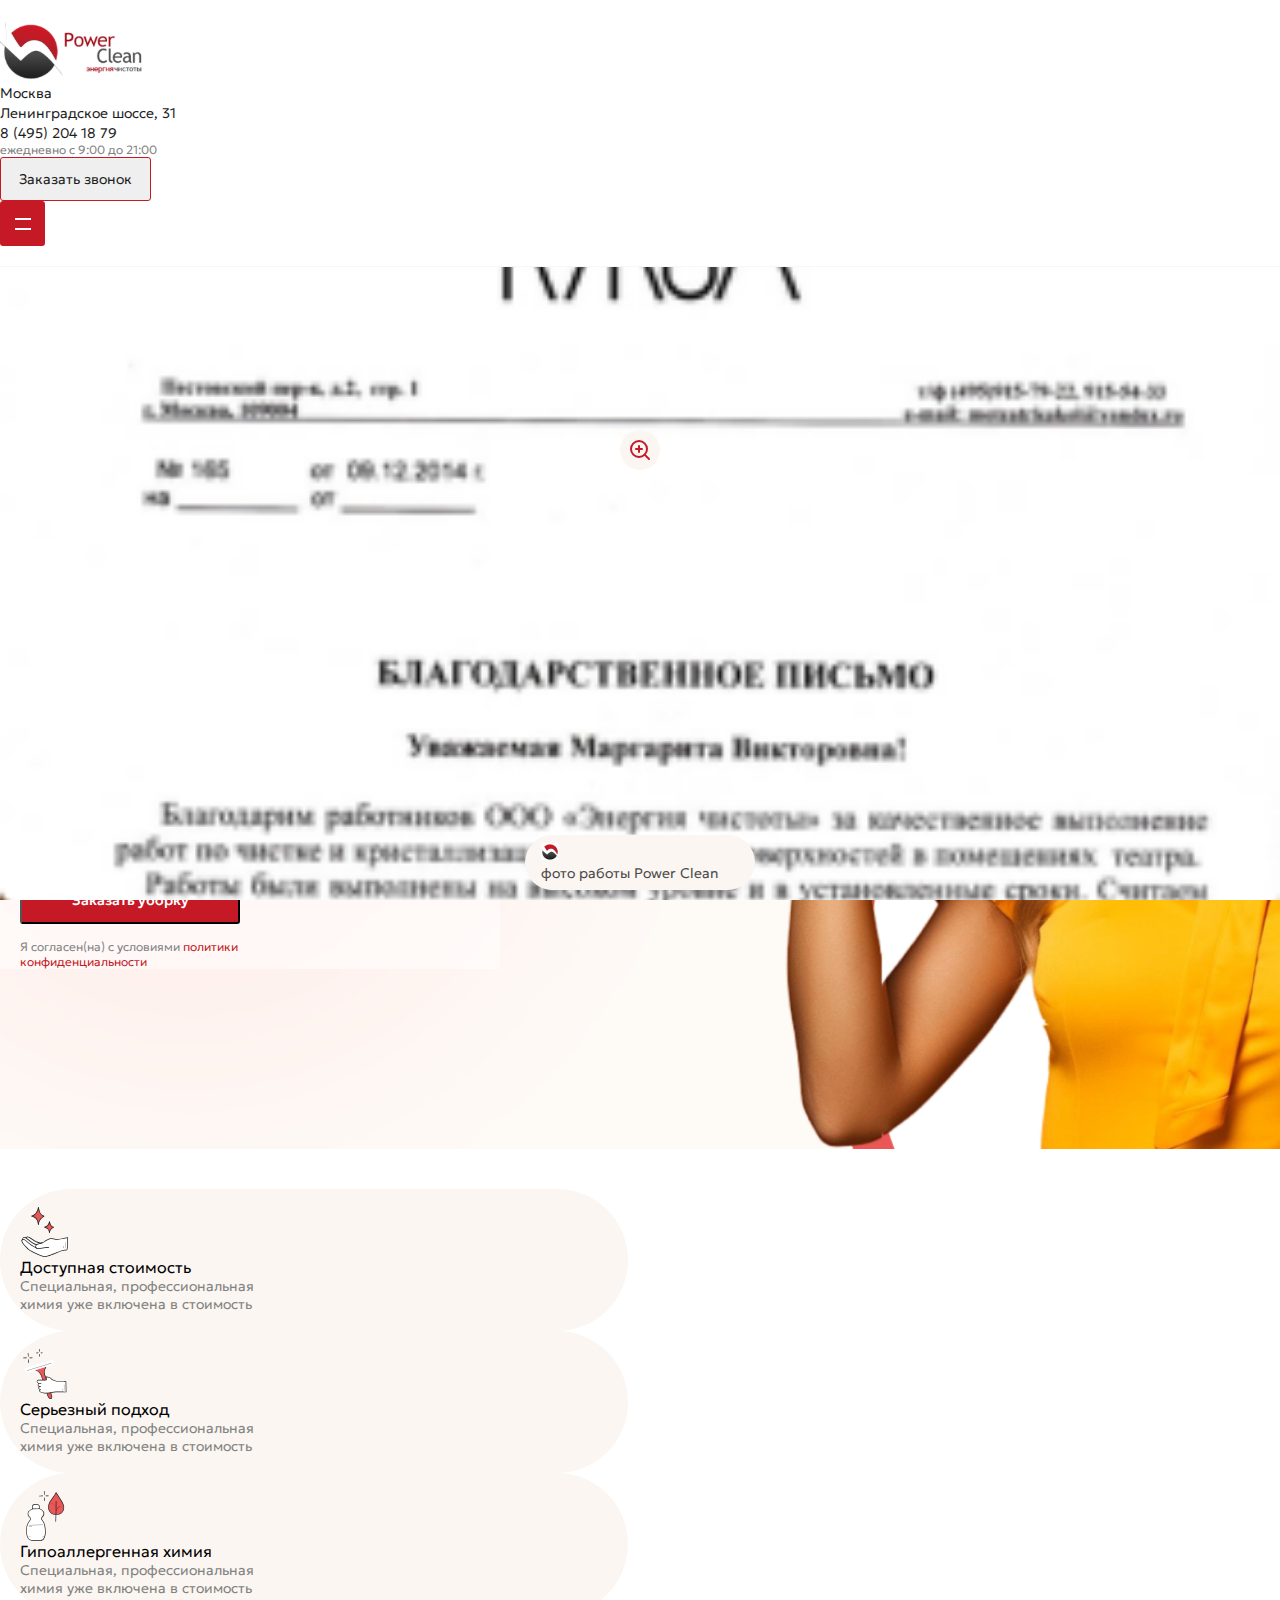
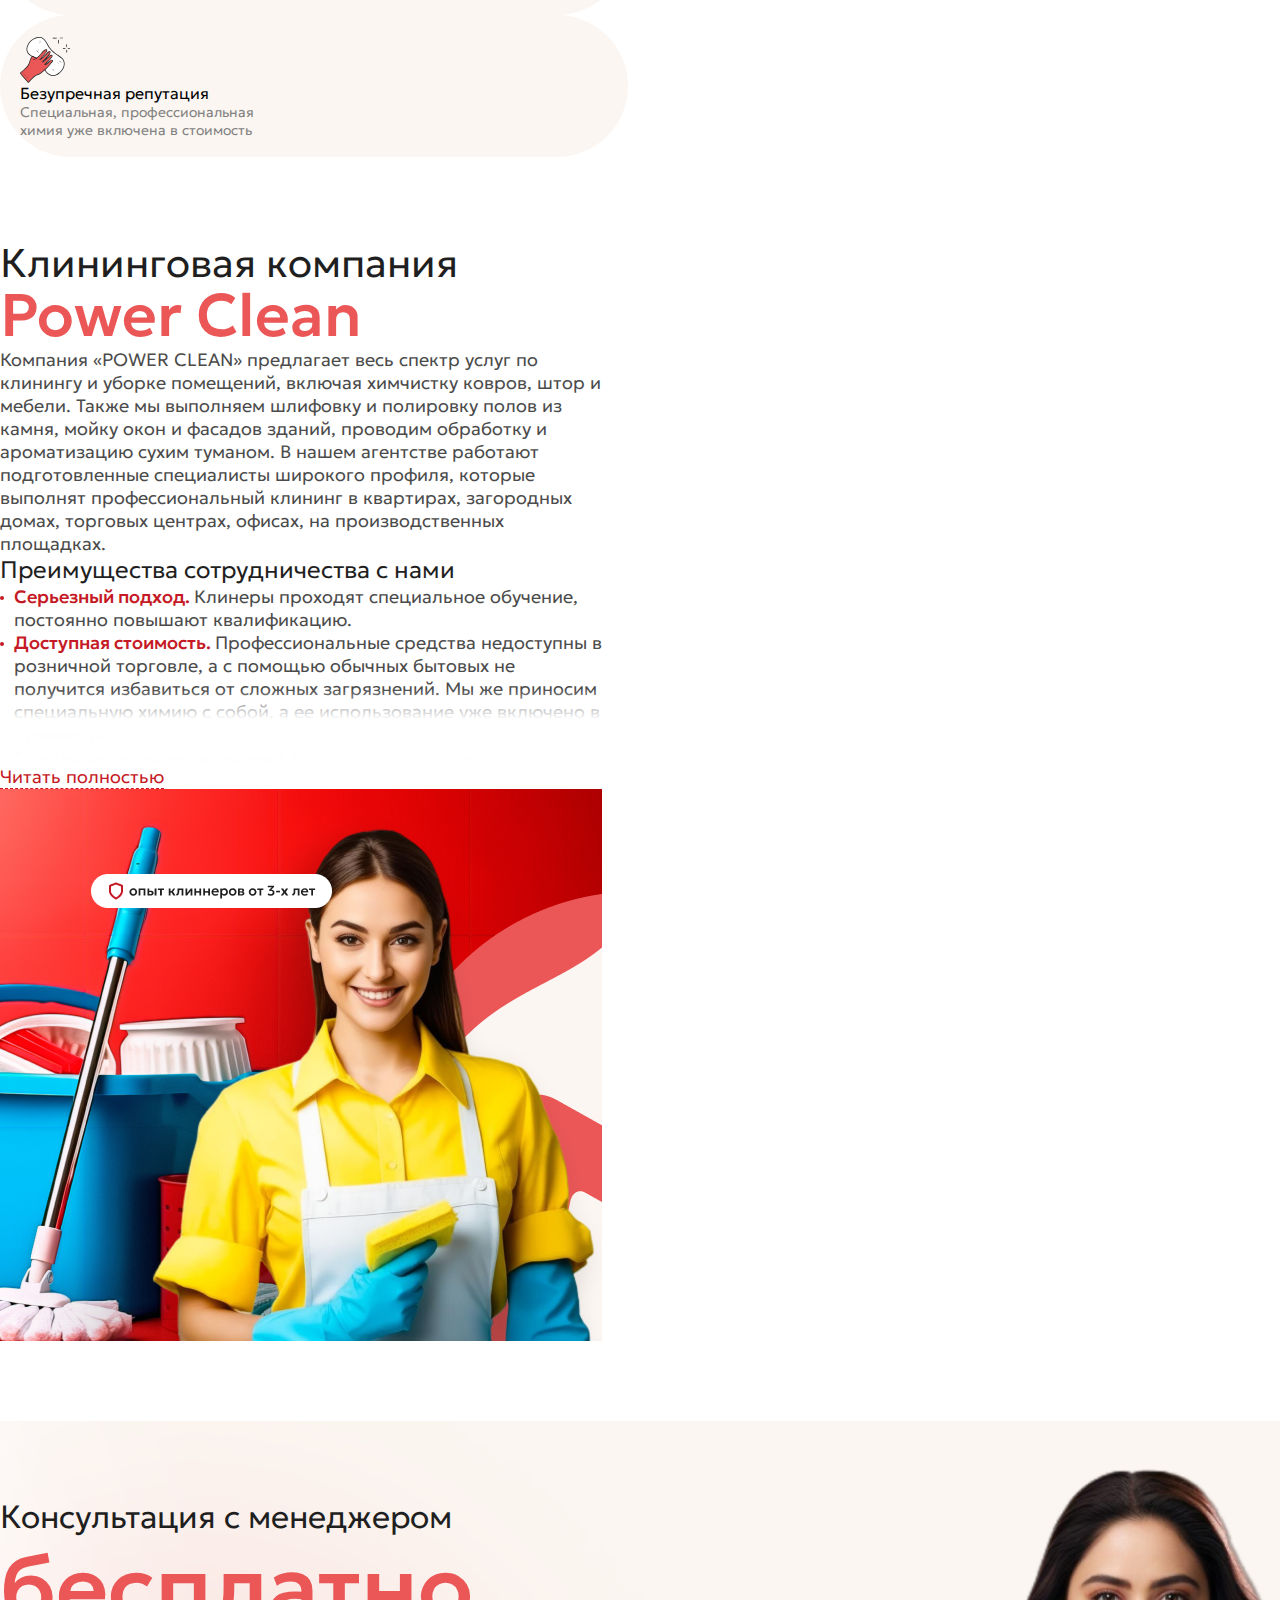
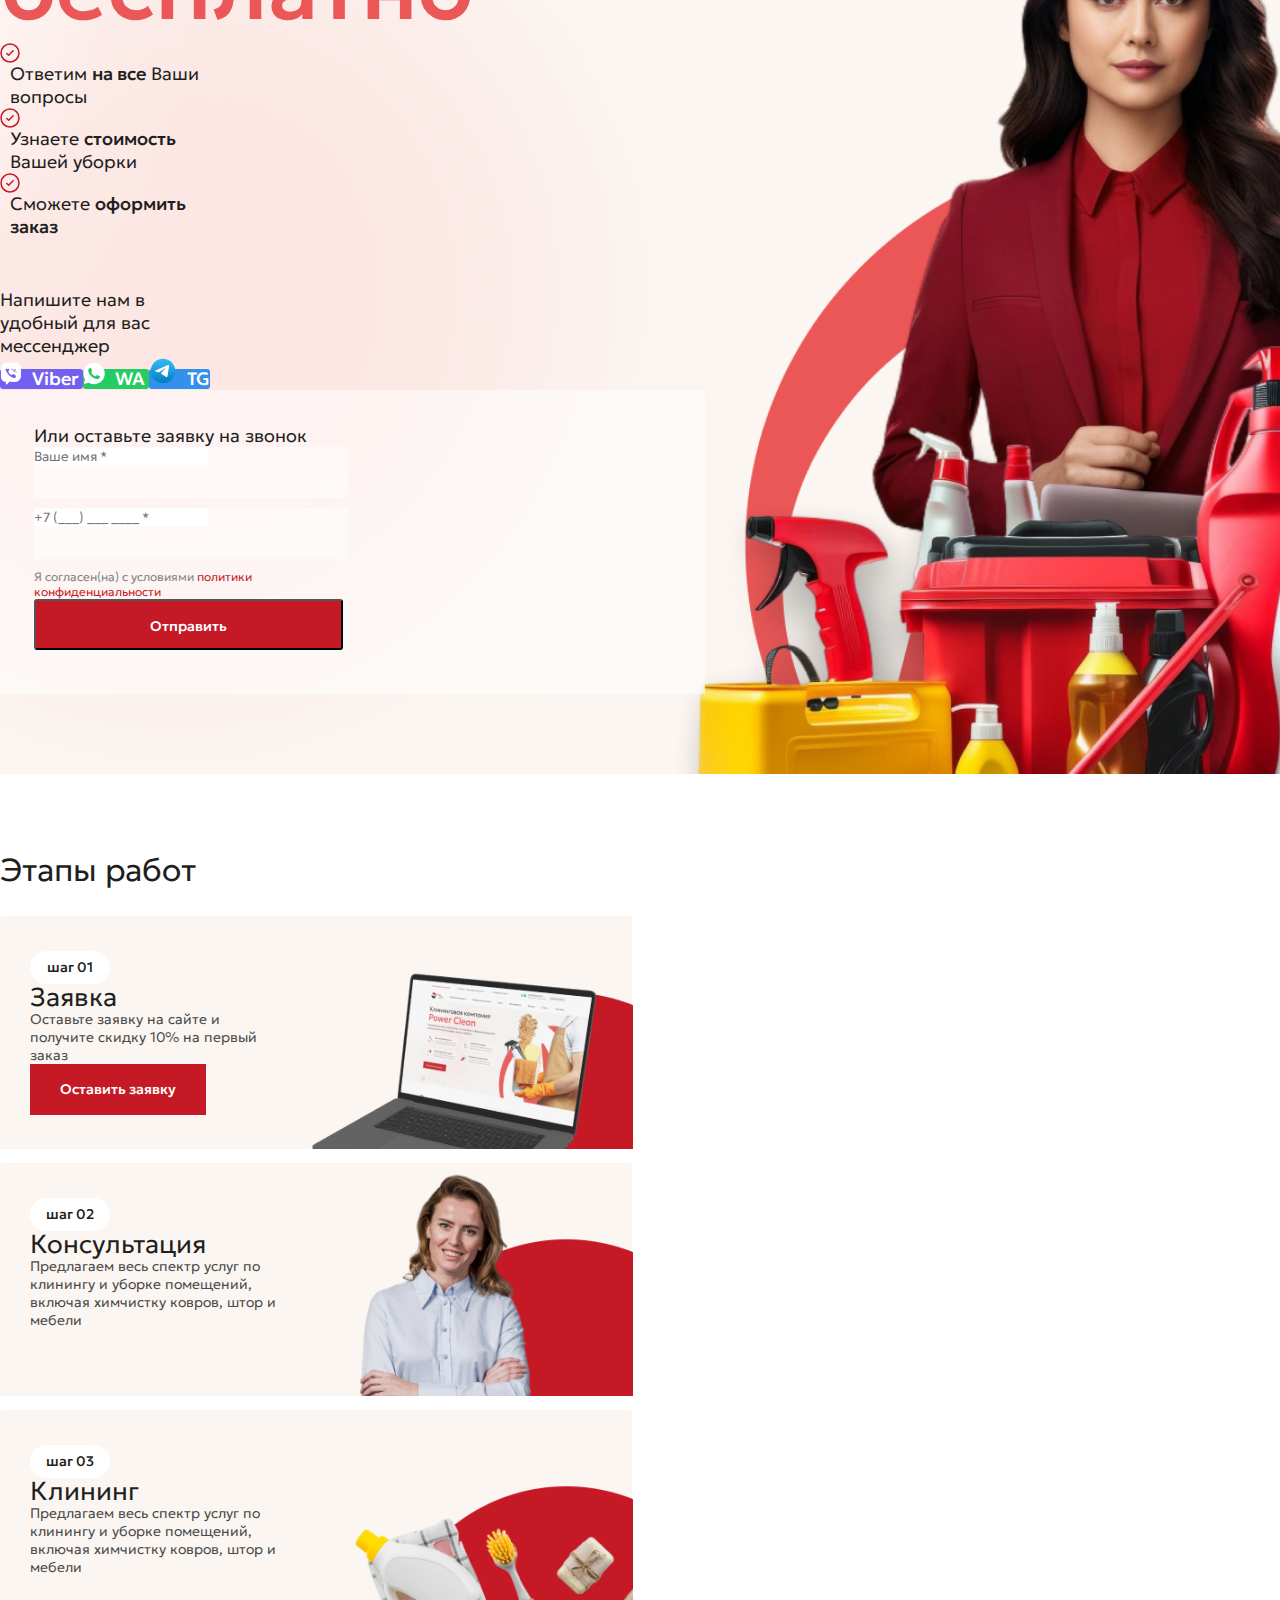
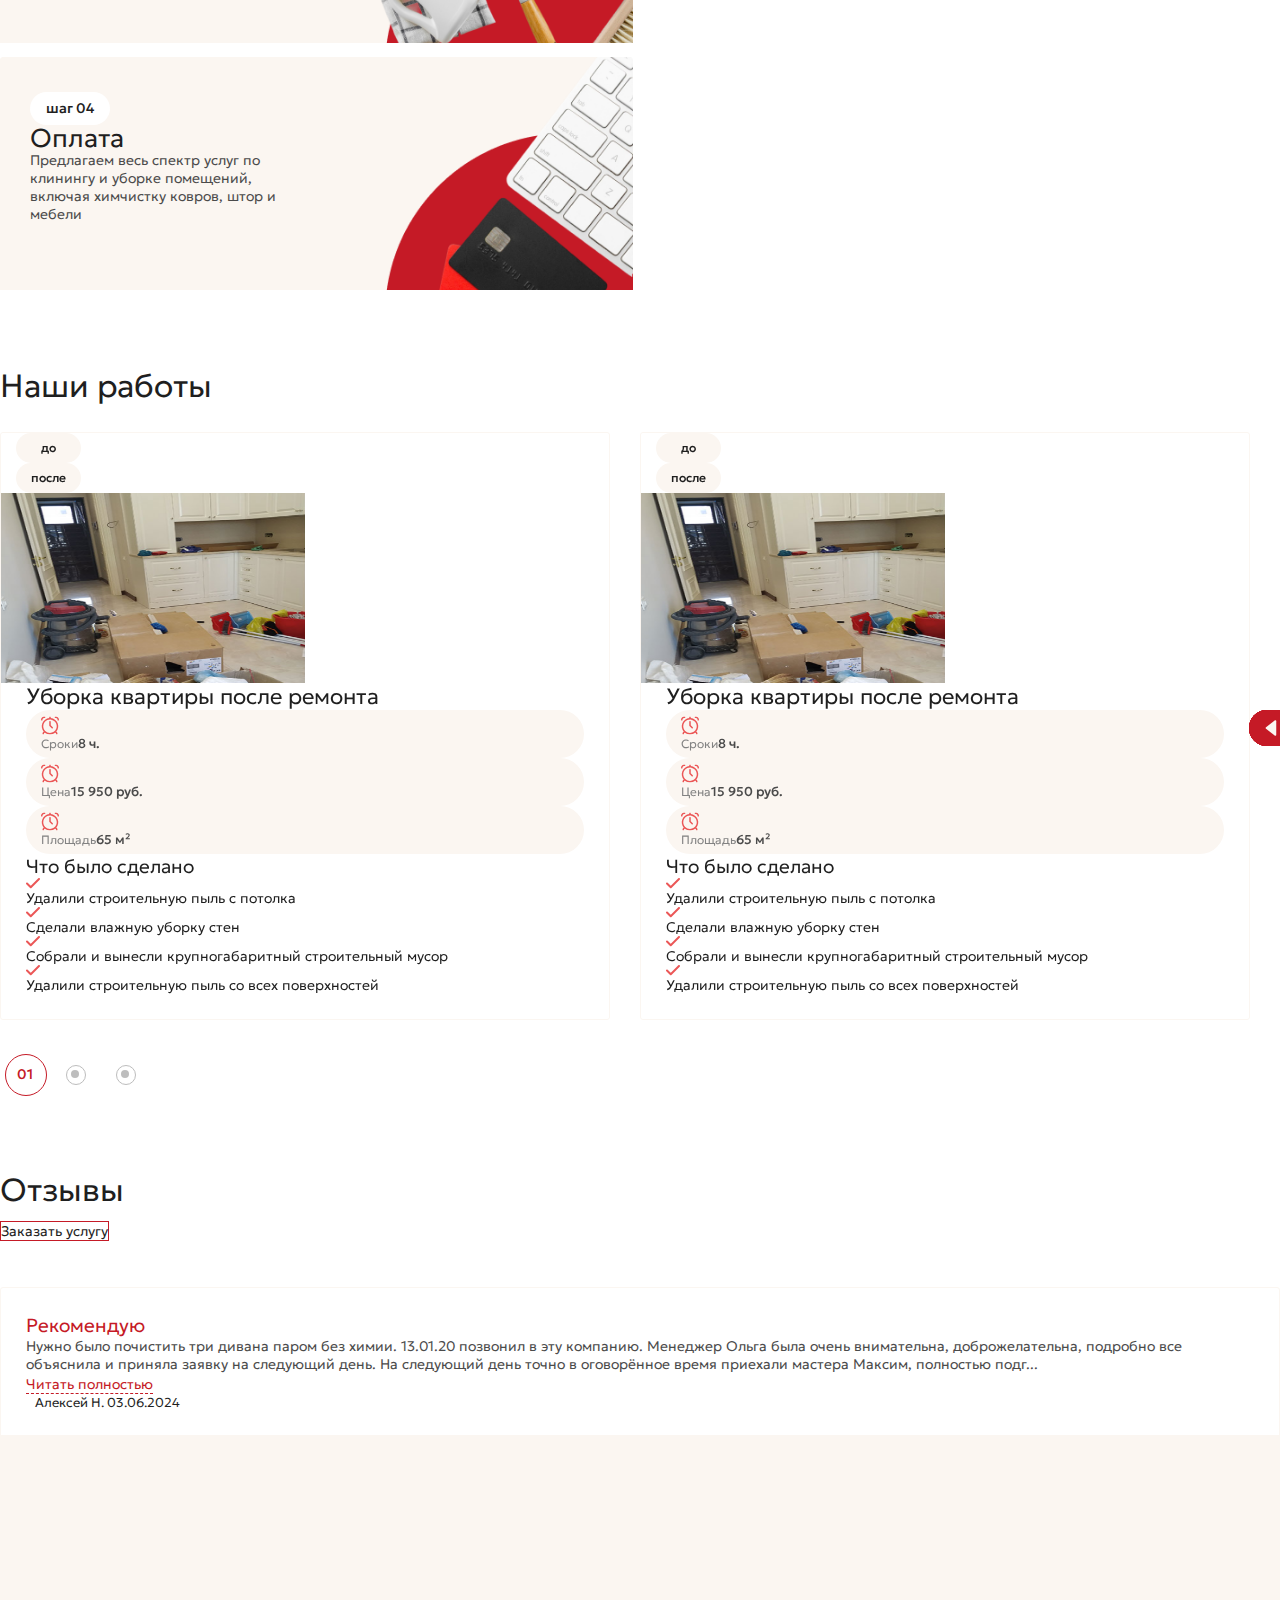
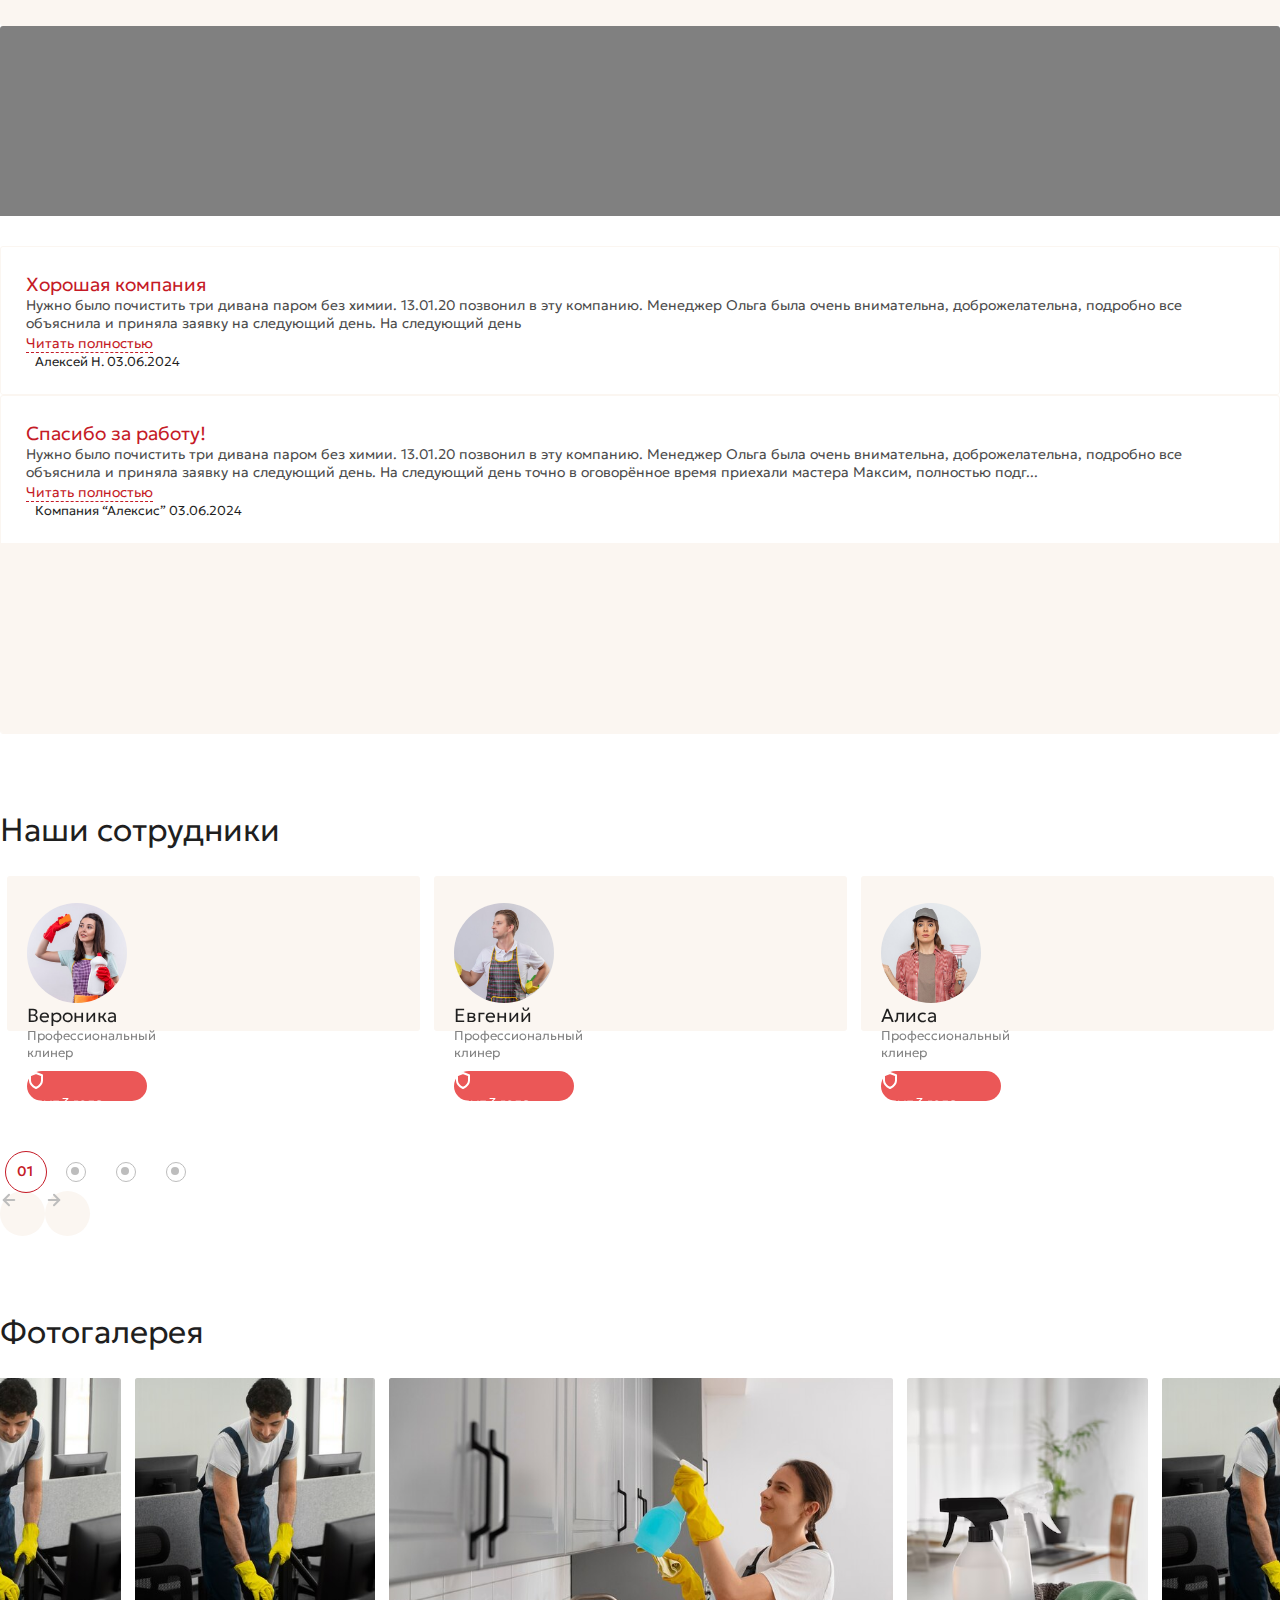
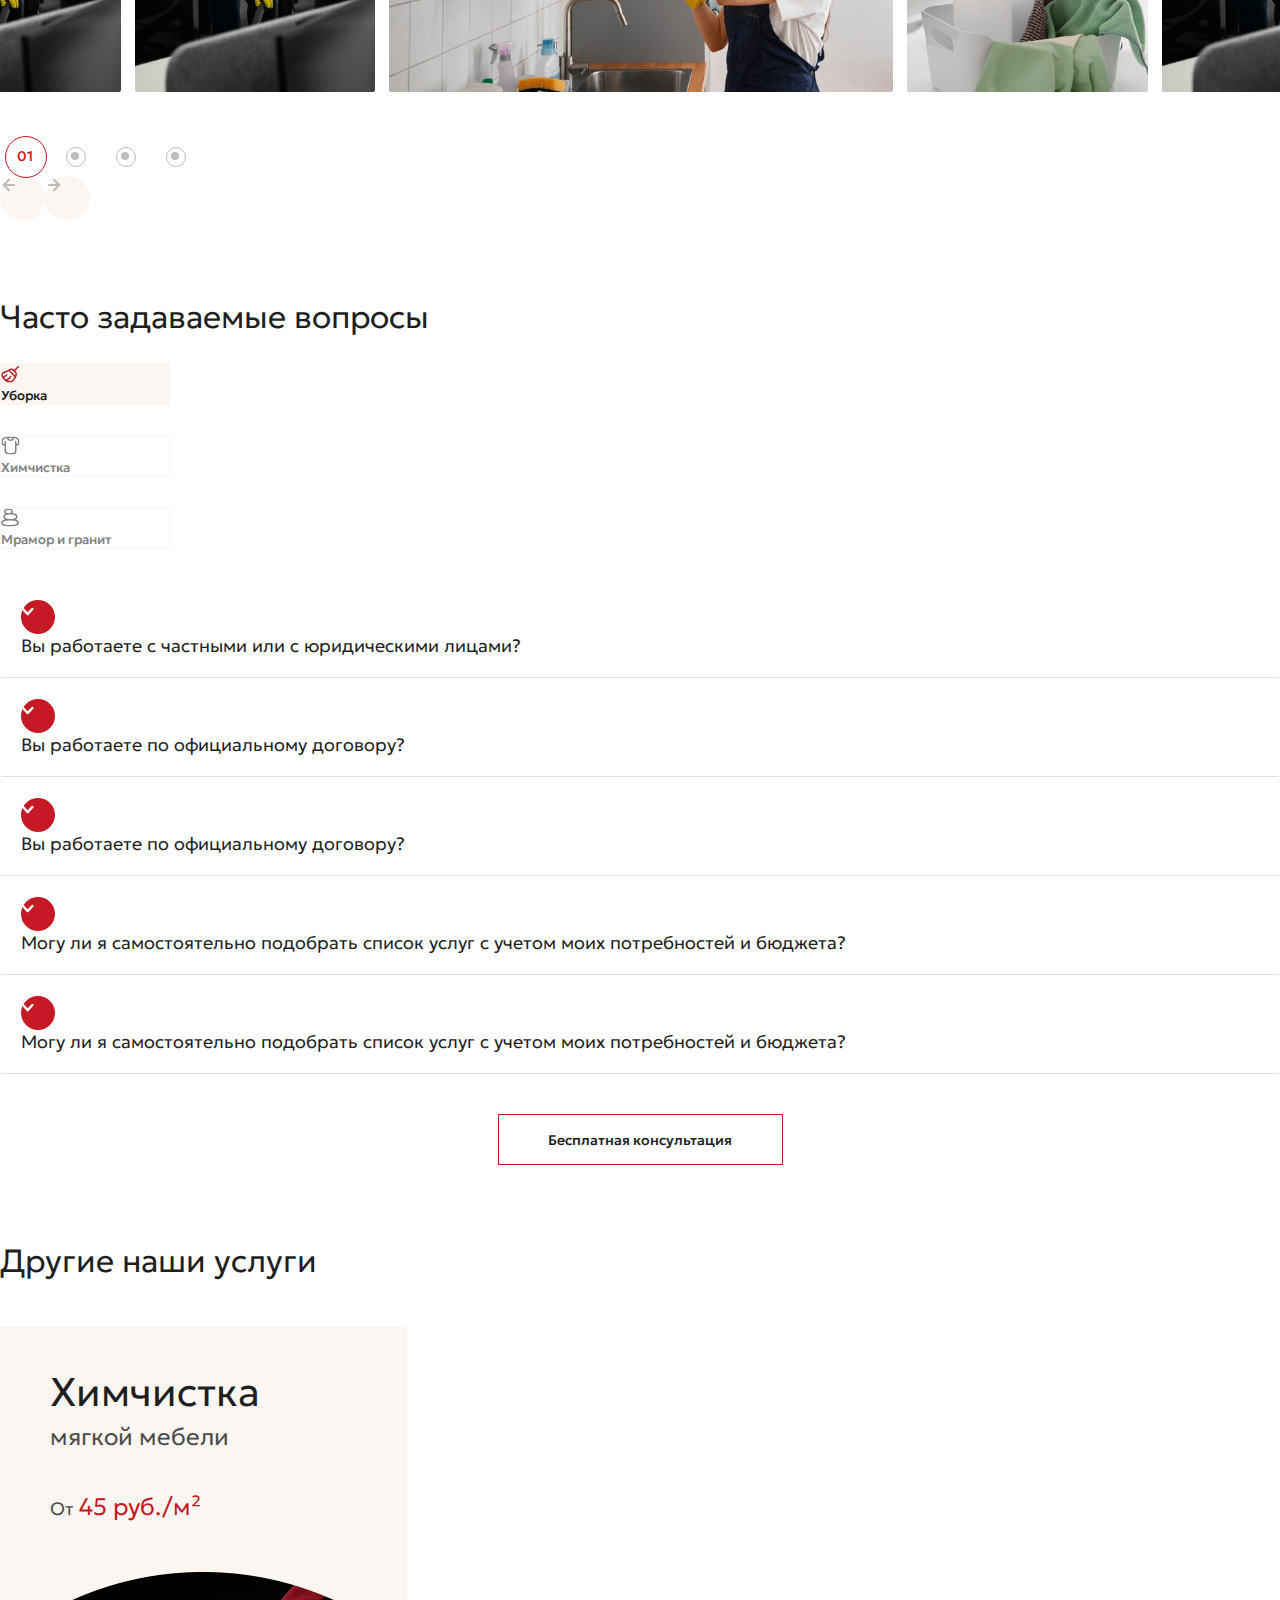
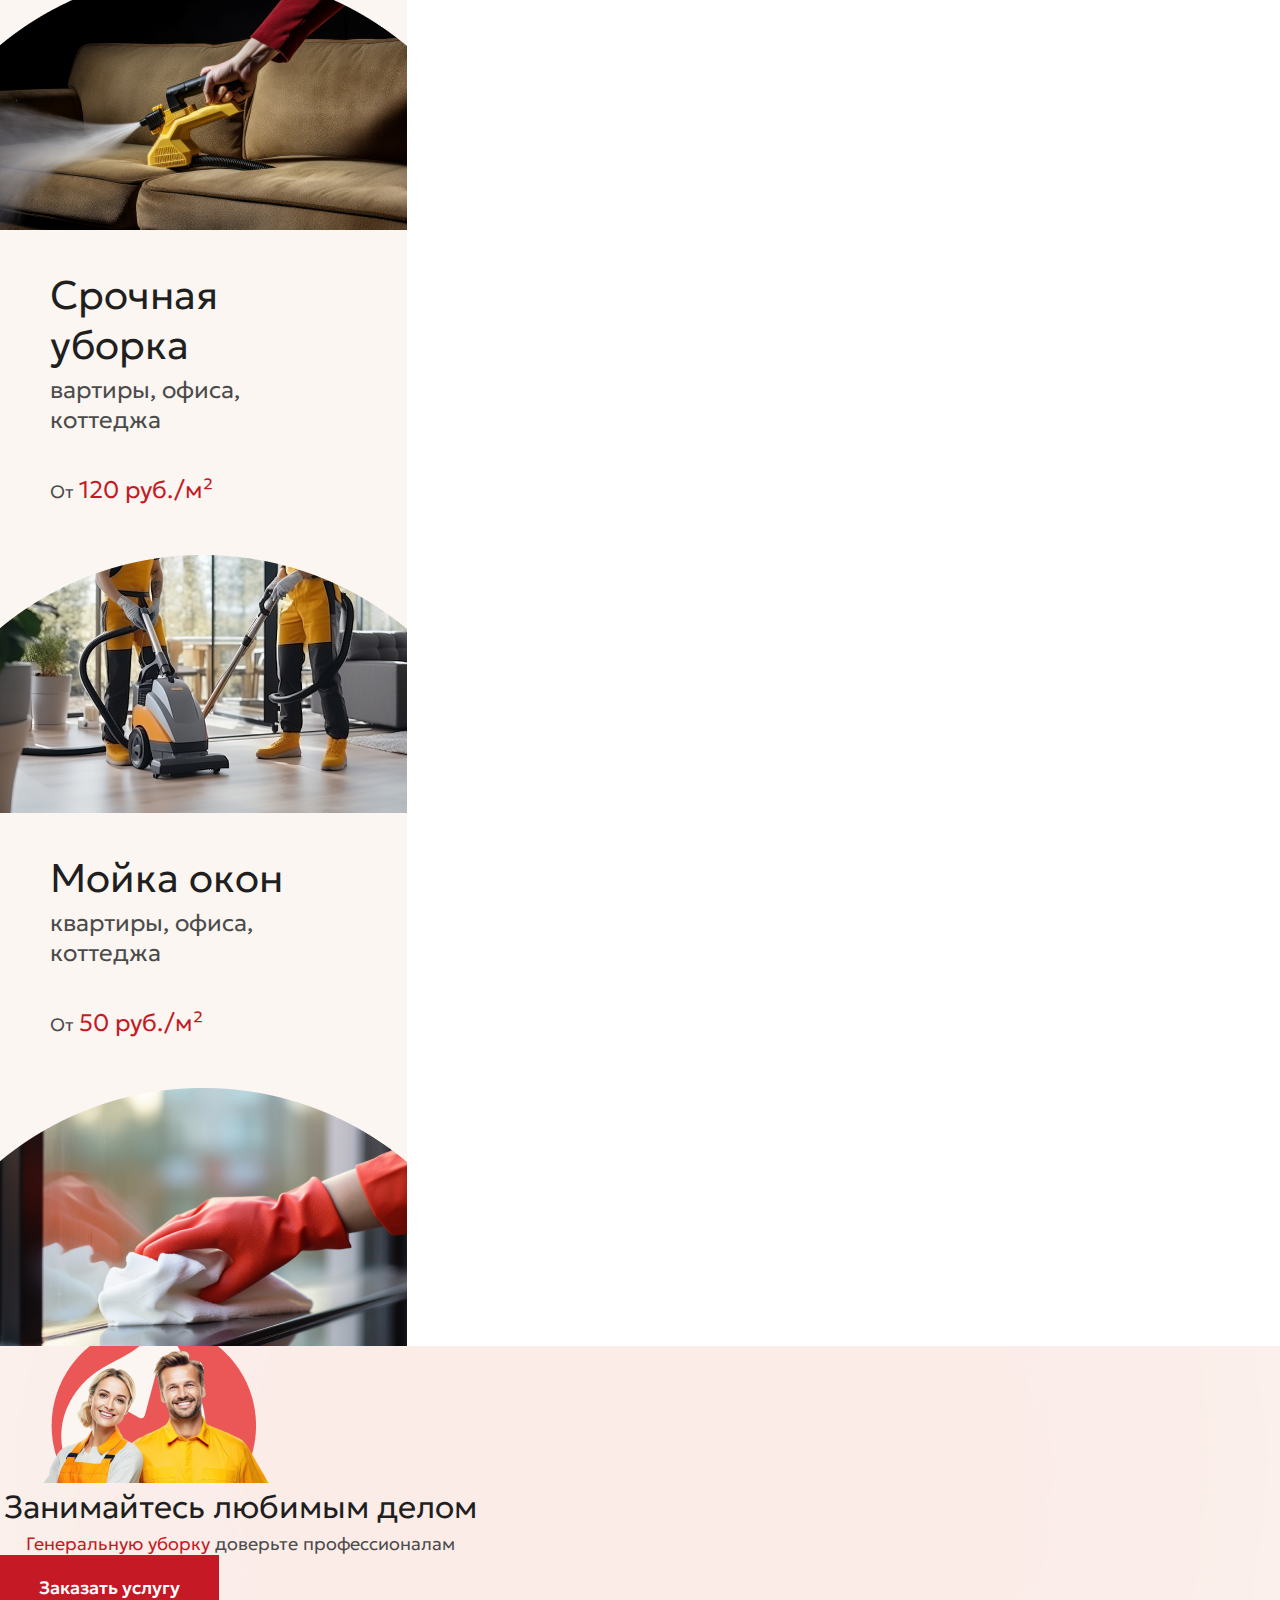
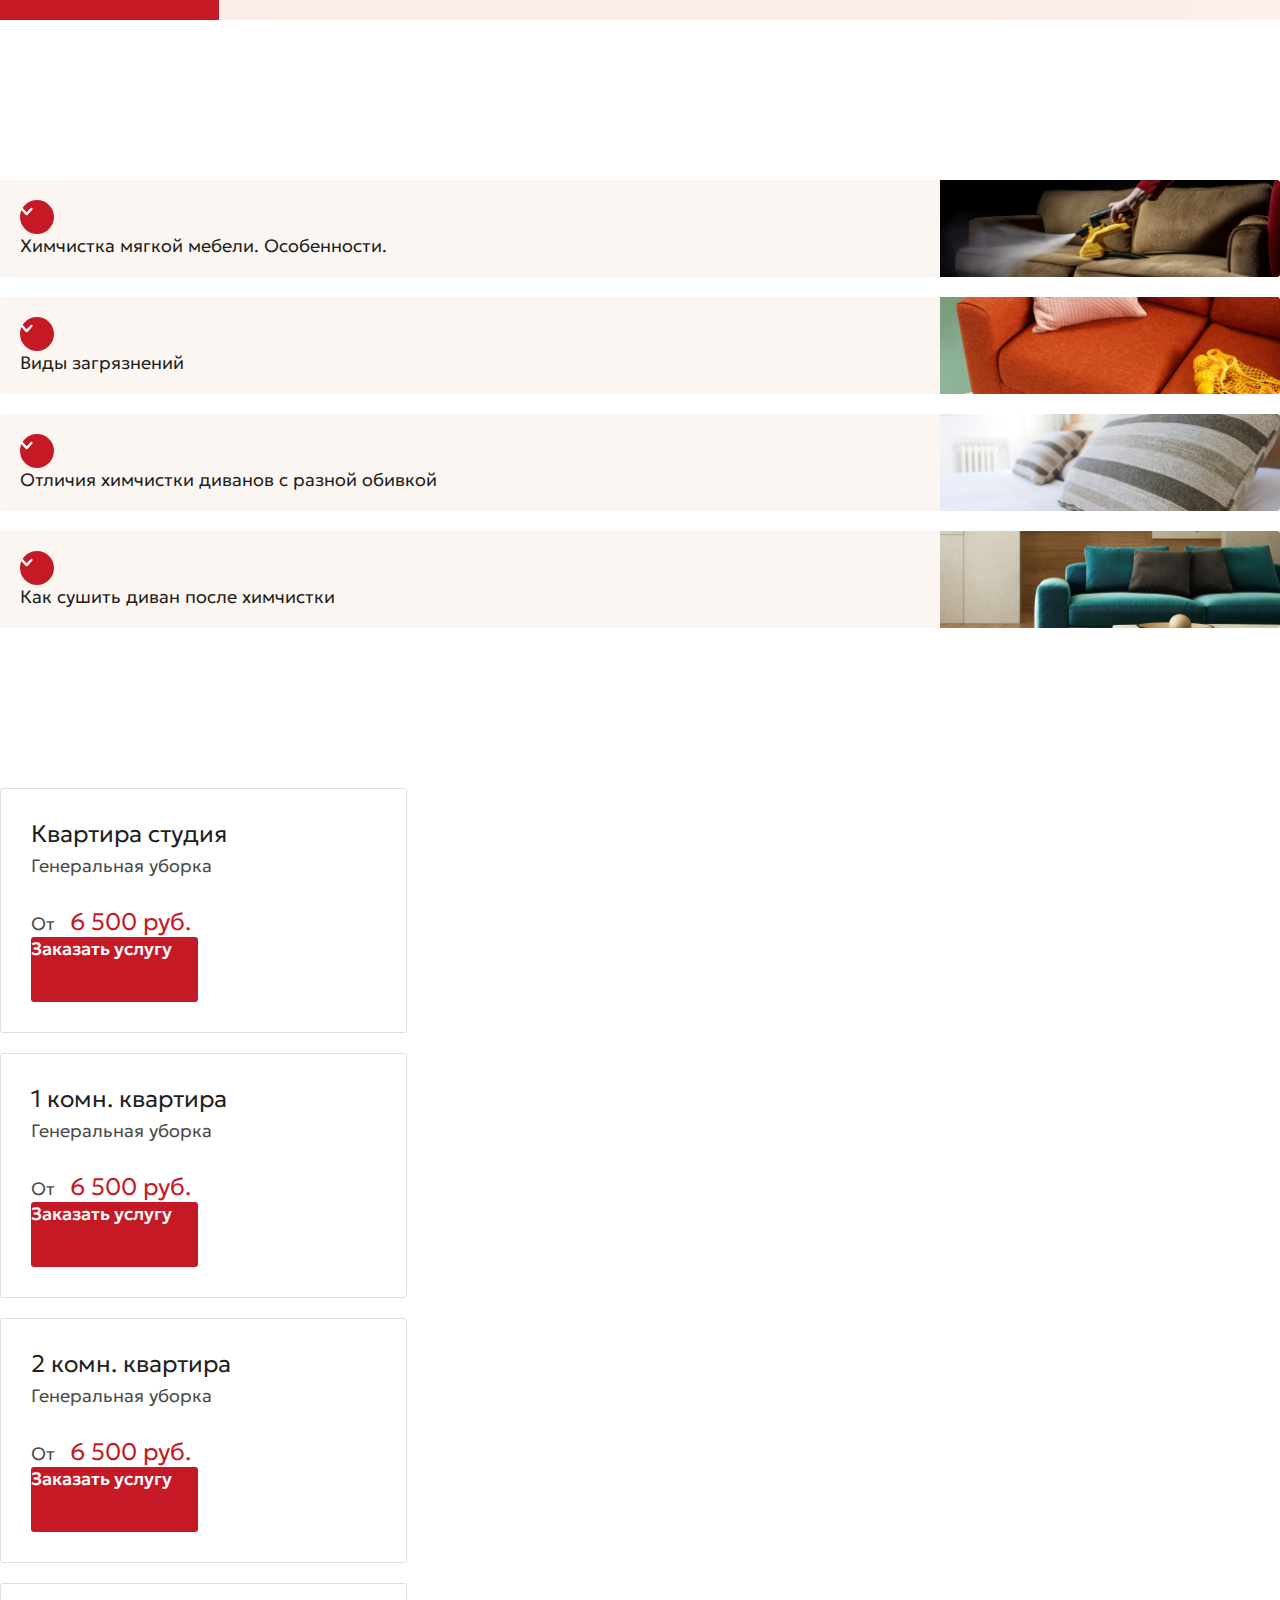
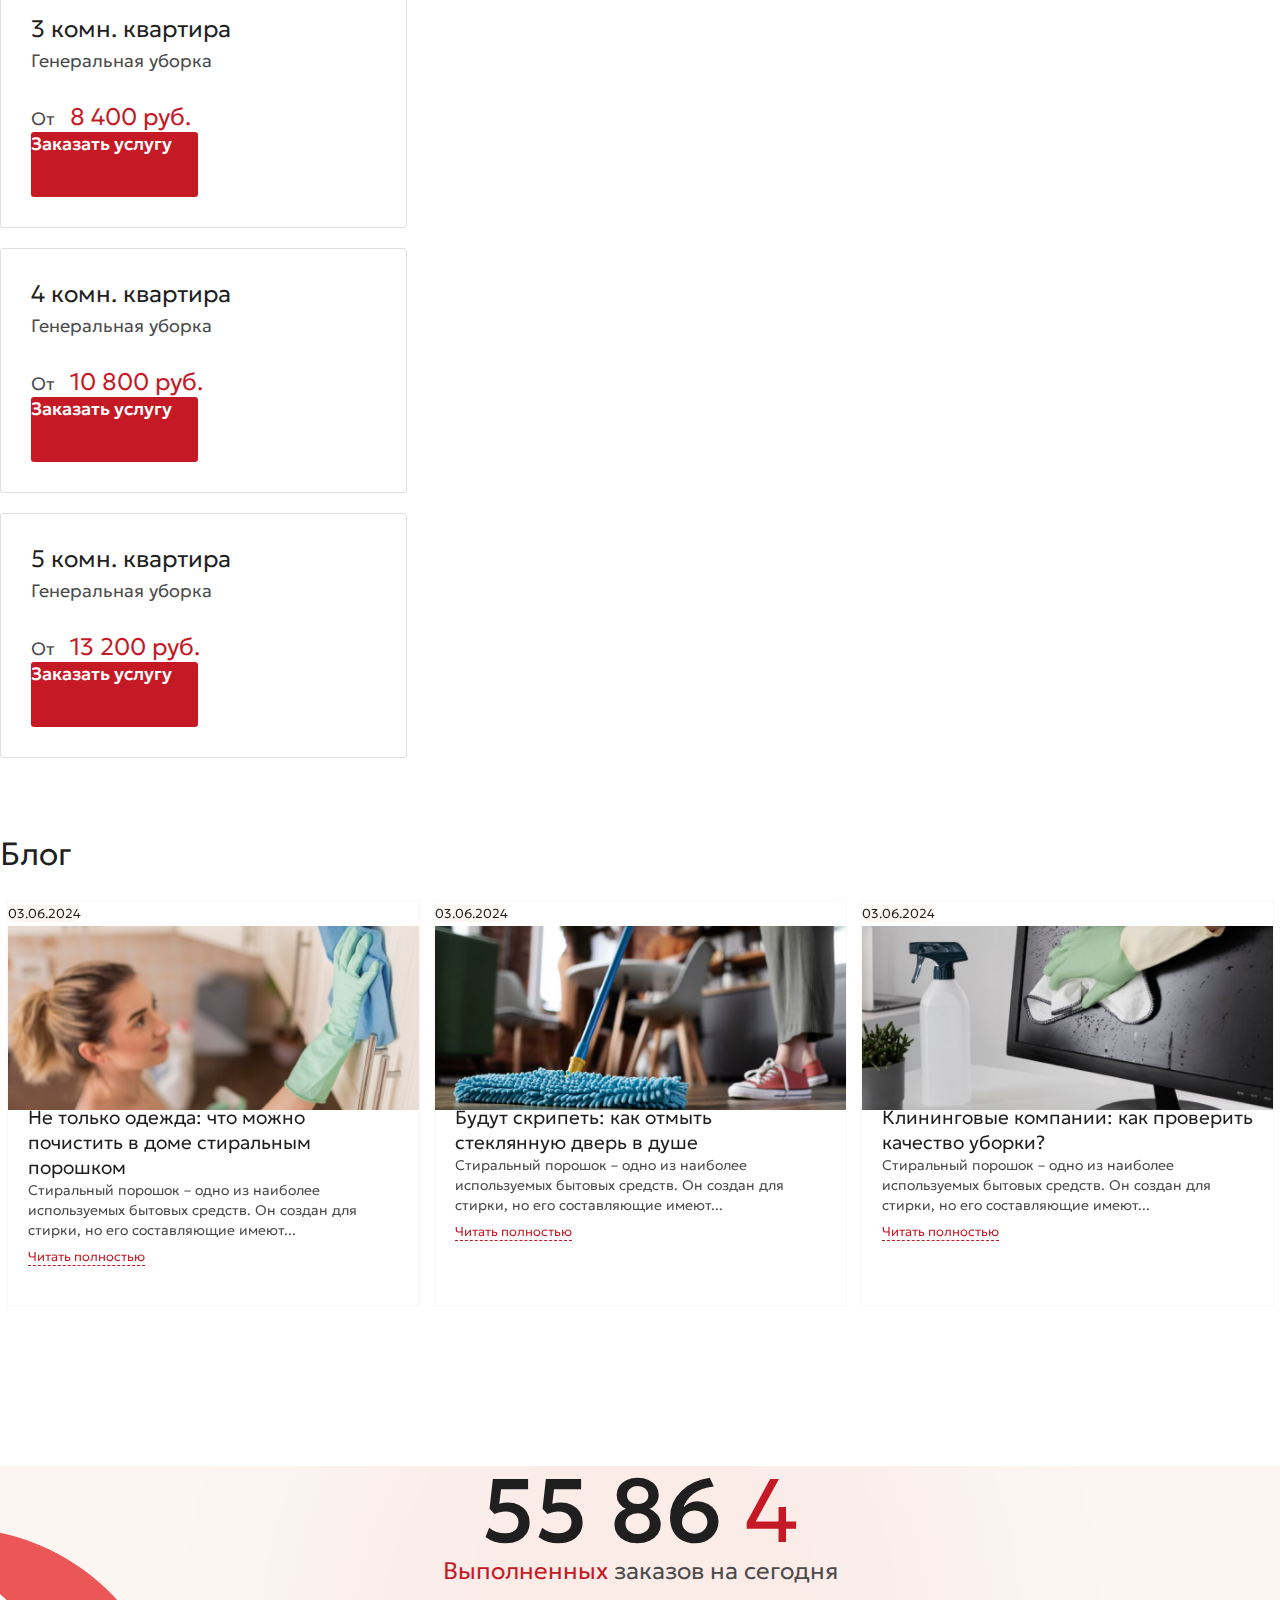
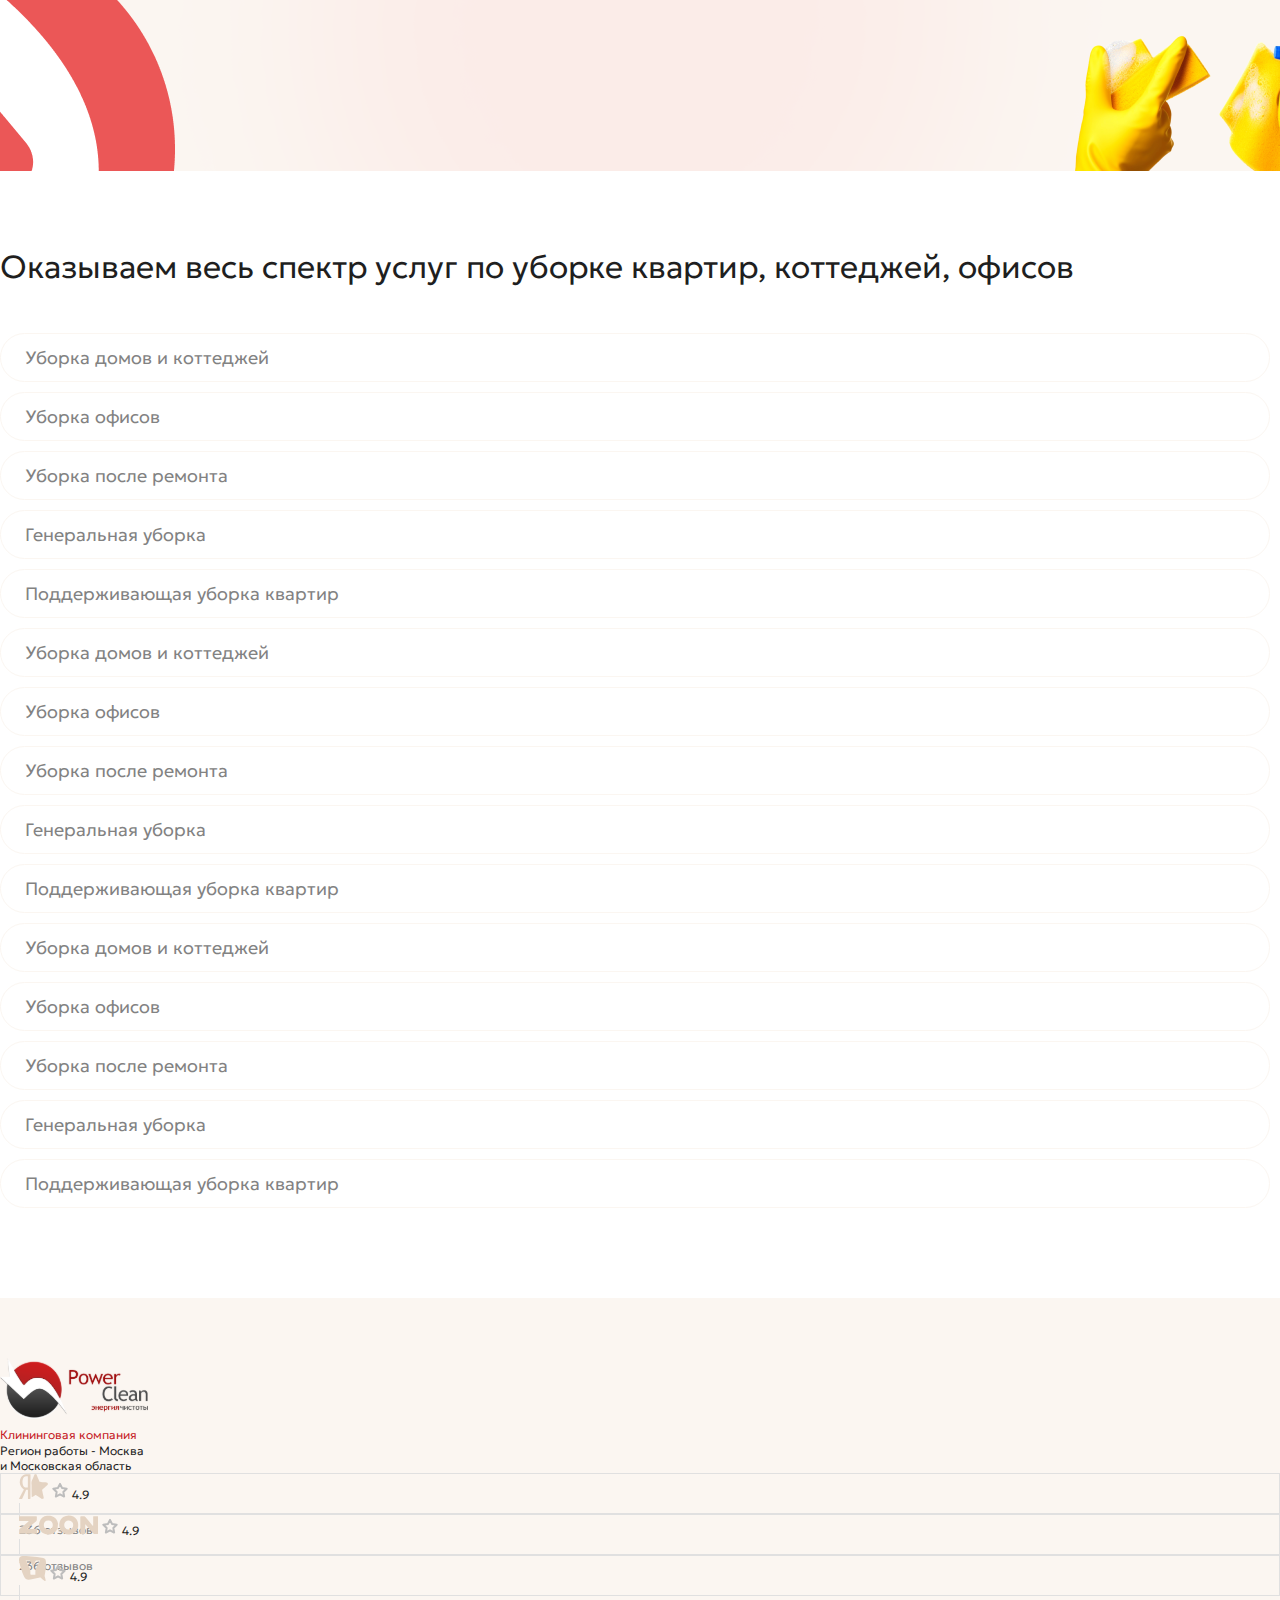
==== commit 90380d8d: "page2-3" ====
--- a/service.html
+++ b/service.html
@@ -538,6 +538,8 @@
     </div>
   </section>
 
+  
+
   <section class="consultation">
     <div class="container">
       <div class="consultation_box">
@@ -1202,7 +1204,166 @@
 
 
 
-  
+  <section class="other_services">
+    <div class="container">
+      <h2>Другие наши услуги</h2>
+      <div class="other_services_box d-flex justify-content-between">
+        <div class="other_services_box_item d-flex flex-column justify-content-between">
+          <div>
+            <div class="other_services_box_item_tittle">Химчистка</div>
+            <p>мягкой мебели</p>
+            <span>От <b>45 руб./м²</b></span>
+          </div>
+          <div class="other_services_box_item_img">
+            <img src="./img/img/other_services/1.png" alt="img">
+          </div>
+        </div>
+        <div class="other_services_box_item d-flex flex-column justify-content-between">
+          <div>
+            <div class="other_services_box_item_tittle">Срочная уборка</div>
+            <p>вартиры, офиса, коттеджа</p>
+            <span>От <b>120 руб./м²</b></span>
+          </div>
+          <div class="other_services_box_item_img">
+            <img src="./img/img/other_services/2.png" alt="img">
+          </div>
+        </div>
+        <div class="other_services_box_item d-flex flex-column justify-content-between">
+          <div>
+            <div class="other_services_box_item_tittle">Мойка окон</div>
+            <p>квартиры, офиса, коттеджа</p>
+            <span>От <b>50 руб./м²</b></span>
+          </div>
+          <div class="other_services_box_item_img">
+            <img src="./img/img/other_services/3.png" alt="img">
+          </div>
+        </div>
+      </div>
+
+      <div class="other_services_banner d-flex justify-content-between mt-5 align-items-center">
+        <img src="./img/img/banner/1.png" alt="img">
+        <div class="other_services_banner_center">
+          <p>Занимайтесь любимым делом</p>
+          <span><b>Генеральную уборку</b> доверьте профессионалам</span>
+        </div>
+        <div class="other_services_banner_btn rounded-1">Заказать услугу</div>
+      </div>
+
+      <div class="question_accardion" data-accordion="open">
+        <div class="question_accardion_item">
+          <div class="d-flex align-items-center question_accardion_item_header">
+            <div class="question_accardion_item_header_img d-flex justify-content-center align-items-center">
+              <img src="./img/icon/accordion_arrow.svg" alt="icon">
+            </div>
+            <span class="ms-3">Химчистка мягкой мебели. Особенности.</span>
+          </div>
+          <p>Мы оказываем услуги и юридическим, и частным лицам. У нас работают специалисты, которые знают, как убирать
+            в квартирах, домах, коттеджах, а также в офисах, торговых и бизнес-центрах, учебных заведениях, салонах
+            красоты, гостиницах, ресторанах и прочих коммерческих помещениях. Полный список клининговых услуг ищите в
+            соответствующем разделе.</p>
+          <img src="./img/img/banner/acc1.png" alt="img" class="other_services_acc_img">
+        </div>
+        <div class="question_accardion_item">
+          <div class="d-flex align-items-center question_accardion_item_header">
+            <div class="question_accardion_item_header_img d-flex justify-content-center align-items-center">
+              <img src="./img/icon/accordion_arrow.svg" alt="icon">
+            </div>
+            <span class="ms-3">Виды загрязнений</span>
+          </div>
+          <p>Мы оказываем услуги и юридическим, и частным лицам. У нас работают специалисты, которые знают, как убирать
+            в квартирах, домах, коттеджах, а также в офисах, торговых и бизнес-центрах, учебных заведениях, салонах
+            красоты, гостиницах, ресторанах и прочих коммерческих помещениях. Полный список клининговых услуг ищите в
+            соответствующем разделе.</p>
+          <img src="./img/img/banner/acc2.png" alt="img" class="other_services_acc_img">
+        </div>
+        <div class="question_accardion_item">
+          <div class="d-flex align-items-center question_accardion_item_header">
+            <div class="question_accardion_item_header_img d-flex justify-content-center align-items-center">
+              <img src="./img/icon/accordion_arrow.svg" alt="icon">
+            </div>
+            <span class="ms-3">Отличия химчистки диванов с разной обивкой</span>
+          </div>
+          <p>Мы оказываем услуги и юридическим, и частным лицам. У нас работают специалисты, которые знают, как убирать
+            в квартирах, домах, коттеджах, а также в офисах, торговых и бизнес-центрах, учебных заведениях, салонах
+            красоты, гостиницах, ресторанах и прочих коммерческих помещениях. Полный список клининговых услуг ищите в
+            соответствующем разделе.</p>
+          <img src="./img/img/banner/acc3.png" alt="img" class="other_services_acc_img">
+        </div>
+        <div class="question_accardion_item">
+          <div class="d-flex align-items-center question_accardion_item_header">
+            <div class="question_accardion_item_header_img d-flex justify-content-center align-items-center">
+              <img src="./img/icon/accordion_arrow.svg" alt="icon">
+            </div>
+            <span class="ms-3">Как сушить диван после химчистки</span>
+          </div>
+          <p>Мы оказываем услуги и юридическим, и частным лицам. У нас работают специалисты, которые знают, как убирать
+            в квартирах, домах, коттеджах, а также в офисах, торговых и бизнес-центрах, учебных заведениях, салонах
+            красоты, гостиницах, ресторанах и прочих коммерческих помещениях. Полный список клининговых услуг ищите в
+            соответствующем разделе.</p>
+          <img src="./img/img/banner/acc4.png" alt="img" class="other_services_acc_img">
+        </div>
+      </div>
+
+      <div class="other_services_grid d-flex justify-content-between flex-wrap">
+        <div class="other_services_grid_item d-flex justify-content-between align-items-end">
+          <div>
+            <div class="other_services_grid_item_tittle">Квартира студия</div>
+            <p>Генеральная уборка</p>
+            <span>От <b>6 500 руб.</b></span>
+          </div>
+          <div class="d-flex justify-content-center align-items-center other_services_grid_item_btn">Заказать услугу
+          </div>
+        </div>
+        <div class="other_services_grid_item d-flex justify-content-between align-items-end">
+          <div>
+            <div class="other_services_grid_item_tittle">1 комн. квартира</div>
+            <p>Генеральная уборка</p>
+            <span>От <b>6 500 руб.</b></span>
+          </div>
+          <div class="d-flex justify-content-center align-items-center other_services_grid_item_btn">Заказать услугу
+          </div>
+        </div>
+        <div class="other_services_grid_item d-flex justify-content-between align-items-end">
+          <div>
+            <div class="other_services_grid_item_tittle">2 комн. квартира</div>
+            <p>Генеральная уборка</p>
+            <span>От <b>6 500 руб.</b></span>
+          </div>
+          <div class="d-flex justify-content-center align-items-center other_services_grid_item_btn">Заказать услугу
+          </div>
+        </div>
+        <div class="other_services_grid_item d-flex justify-content-between align-items-end">
+          <div>
+            <div class="other_services_grid_item_tittle">3 комн. квартира</div>
+            <p>Генеральная уборка</p>
+            <span>От <b>8 400 руб.</b></span>
+          </div>
+          <div class="d-flex justify-content-center align-items-center other_services_grid_item_btn">Заказать услугу
+          </div>
+        </div>
+        <div class="other_services_grid_item d-flex justify-content-between align-items-end">
+          <div>
+            <div class="other_services_grid_item_tittle">4 комн. квартира</div>
+            <p>Генеральная уборка</p>
+            <span>От <b>10 800 руб.</b></span>
+          </div>
+          <div class="d-flex justify-content-center align-items-center other_services_grid_item_btn">Заказать услугу
+          </div>
+        </div>
+        <div class="other_services_grid_item d-flex justify-content-between align-items-end">
+          <div>
+            <div class="other_services_grid_item_tittle">5 комн. квартира</div>
+            <p>Генеральная уборка</p>
+            <span>От <b>13 200 руб.</b></span>
+          </div>
+          <div class="d-flex justify-content-center align-items-center other_services_grid_item_btn">Заказать услугу
+          </div>
+        </div>
+      </div>
+    </div>
+  </section>
+
+
 
   <section class="blog">
     <div class="container position-relative">
@@ -1292,15 +1453,54 @@
     </div>
   </section>
 
-  
-
-  <footer>
+  <div class="quantity d-flex justify-content-center align-items-center">
+    <div class="container d-flex justify-content-center align-items-center">
+      <div class="quantity_box">
+        <span>55 86 <b>4</b></span>
+        <p><b>Выполненных</b> заказов на сегодня</p>
+      </div>
+    </div>
+  </div>
+
+  <section class="trigger">
+    <div class="container">
+      <h2>Оказываем весь спектр услуг
+        по&nbsp;уборке квартир, коттеджей, офисов</h2>
+      <div class="trigger_box d-flex flex-wrap">
+        <a href="#" class="trigger_box_item d-flex justify-content-center align-items-center">Уборка домов и
+          коттеджей</a>
+        <a href="#" class="trigger_box_item d-flex justify-content-center align-items-center">Уборка офисов</a>
+        <a href="#" class="trigger_box_item d-flex justify-content-center align-items-center">Уборка после ремонта</a>
+        <a href="#" class="trigger_box_item d-flex justify-content-center align-items-center">Генеральная уборка</a>
+        <a href="#" class="trigger_box_item d-flex justify-content-center align-items-center">Поддерживающая уборка
+          квартир</a>
+        <a href="#" class="trigger_box_item d-flex justify-content-center align-items-center">Уборка домов и
+          коттеджей</a>
+        <a href="#" class="trigger_box_item d-flex justify-content-center align-items-center">Уборка офисов</a>
+        <a href="#" class="trigger_box_item d-flex justify-content-center align-items-center">Уборка после ремонта</a>
+        <a href="#" class="trigger_box_item d-flex justify-content-center align-items-center">Генеральная уборка</a>
+        <a href="#" class="trigger_box_item d-flex justify-content-center align-items-center">Поддерживающая уборка
+          квартир</a>
+        <a href="#" class="trigger_box_item d-flex justify-content-center align-items-center">Уборка домов и
+          коттеджей</a>
+        <a href="#" class="trigger_box_item d-flex justify-content-center align-items-center">Уборка офисов</a>
+        <a href="#" class="trigger_box_item d-flex justify-content-center align-items-center">Уборка после ремонта</a>
+        <a href="#" class="trigger_box_item d-flex justify-content-center align-items-center">Генеральная уборка</a>
+        <a href="#" class="trigger_box_item d-flex justify-content-center align-items-center">Поддерживающая уборка
+          квартир</a>
+      </div>
+    </div>
+  </section>
+
+
+
+  <footer class="grey">
     <div class="footer_top">
       <div class="container">
         <div class="footer_top_box d-flex justify-content-between align-items-center">
           <div class="d-flex">
             <a href="#">
-              <img src="./img/img/logo.svg" alt="logo">
+              <img src="./img/img/logo_grey.svg" alt="logo">
             </a>
             <div class="ms-4 footer_top_box_logo">
               <span>Клининговая компания</span>
--- a/css/main.css
+++ b/css/main.css
@@ -1621,6 +1621,8 @@
   border-bottom: 1px solid rgba(224, 224, 224, 1);
   padding: 34px;
   transition: .5s;
+  border-radius: 3px;
+  overflow: hidden;
 }
 
 .question_accardion_item.open {
@@ -1869,7 +1871,8 @@
 
 .footer_top {
   border-bottom: 1px solid rgba(251, 246, 241, 1);
-  margin-top: 160px;
+  margin-top: 100px;
+  padding-top: 60px;
   padding-bottom: 34px;
 }
 
@@ -2335,6 +2338,246 @@
   margin-top: 0px !important;
 }
 
+.other_services_box {
+  margin-top: 50px;
+}
+
+.other_services_box_item {
+  width: calc(100%/3 - 20px);
+  padding-top: 40px;
+  background: #FBF6F1;
+}
+
+.other_services_box_item_tittle {
+  padding: 0 50px;
+  font-size: 40px;
+  color: var(--var-tittle);
+}
+
+.other_services_box_item p {
+  padding: 0 50px;
+  font-size: 24px;
+  color: #4B4B4B;
+  margin: 5px 0 40px 0;
+}
+
+.other_services_box_item span {
+  padding: 0 50px;
+  font-size: 18px;
+  color: #4B4B4B;
+}
+
+.other_services_box_item span b {
+  font-size: 24px;
+  color: var(--var-brand);
+  font-weight: 300;
+}
+
+.other_services_box_item_img {
+  overflow: hidden;
+  margin-top: 50px;
+  height: 258px;
+}
+
+.other_services_box_item_img img {
+  width: 100%;
+  height: 100%;
+  object-fit: cover;
+}
+
+.other_services_banner {
+  background-image: url(../img/img/banner/bg.png);
+  background-repeat: no-repeat;
+  background-size: cover;
+  background-position: center;
+}
+
+.other_services_banner_center {
+  max-width: 481px;
+  width: 100%;
+}
+
+.other_services_banner_center p {
+  font-size: 32px;
+  color: var(--var-tittle);
+  text-align: center;
+  margin-bottom: 5px;
+}
+
+.other_services_banner_center span {
+  font-size: 18px;
+  color: var(--var-tittle-gray);
+  display: block;
+  text-align: center;
+}
+
+.other_services_banner_center span b {
+  color: var(--var-brand);
+  font-weight: 300;
+}
+
+.other_services_banner_btn {
+  width: 219px;
+  height: 65px;
+  color: #fff;
+  font-weight: 500;
+  line-height: 65px;
+  text-align: center;
+  background-color: var(--var-brand);
+  font-size: 18px;
+  cursor: pointer;
+  margin-right: 30px;
+}
+
+.other_services .question_accardion {
+  margin-top: 160px;
+}
+
+.other_services .question_accardion_item {
+  background: #FBF6F1;
+  margin-bottom: 20px;
+  border: none !important;
+  position: relative;
+}
+
+.question_accardion_item.open {
+  border: none !important;
+}
+
+.question_accardion_item p {
+  max-width: calc(100% - 400px);
+}
+
+.other_services_acc_img {
+  position: absolute;
+  top: 0;
+  right: 0;
+  height: 100%;
+  width: 340px;
+  transition: .5s;
+  object-fit: cover;
+}
+
+.other_services_grid {
+  margin-top: 160px;
+}
+
+.other_services_grid_item {
+  border: 1px solid #E0E0E0;
+  border-radius: 3px;
+  padding: 30px;
+  width: calc(33.333% - 20px);
+  margin-bottom: 20px;
+}
+
+.other_services_grid_item span {
+  color: #4B4B4B;
+  font-size: 18px;
+}
+
+.other_services_grid_item p {
+  color: #4B4B4B;
+  font-size: 18px;
+  margin: 5px 0 30px 0;
+}
+
+.other_services_grid_item span b {
+  font-size: 24px;
+  font-weight: 300;
+  color: var(--var-brand);
+  padding-left: 10px;
+}
+
+.other_services_grid_item_tittle {
+  font-size: 24px;
+  color: var(--var-tittle);
+}
+
+.other_services_grid_item_btn {
+  width: calc(50% - 5px);
+  height: 65px;
+  font-size: 18px;
+  font-weight: 500;
+  color: #fff;
+  background-color: var(--var-brand);
+  border-radius: 3px;
+  cursor: pointer;
+}
+
+.quantity {
+  height: 305px;
+  width: 100%;
+  background-image: url(../img/img/quinty/bg.png);
+  background-repeat: no-repeat;
+  background-position: center;
+  background-size: cover;
+  margin-top: 160px;
+}
+
+.quantity_box {
+  width: 410px;
+  margin: 0 auto;
+  text-align: center;
+
+}
+
+.quantity_box span {
+  font-size: 90px;
+  font-weight: 500;
+  color: var(--var-tittle);
+  line-height: 90px;
+  overflow: hidden;
+  position: relative;
+}
+
+.quantity_box span b {
+  color: var(--var-brand);
+}
+
+.quantity_box p {
+  color: var(--var-tittle-gray);
+  font-size: 24px;
+}
+
+.quantity_box p b {
+  color: var(--var-brand);
+  font-size: 24px;
+}
+
+.trigger h2 {
+  max-width: 1152px;
+  width: 100%;
+}
+
+.trigger_box {
+  margin-top: 50px;
+}
+
+.trigger_box_item {
+  display: block;
+  padding: 12px 24px;
+  border: 1px solid #FBF6F1;
+  border-radius: 200px;
+  margin-right: 10px;
+  margin-bottom: 10px;
+  color: #828282;
+  font-size: 18px;
+}
+footer.grey{
+  background: #FBF6F1;
+}
+footer.grey .footer_bottom_trigger {
+  background: #fff;
+}
+footer.grey .footer_bottom_box {
+  border: 1px solid #E0E0E0;
+}
+.price_list_table_box_table{
+  width: 100%;
+}
+.price_list_table_box_table
+
+
 
 @media (max-width: 1480px) {
   .container {
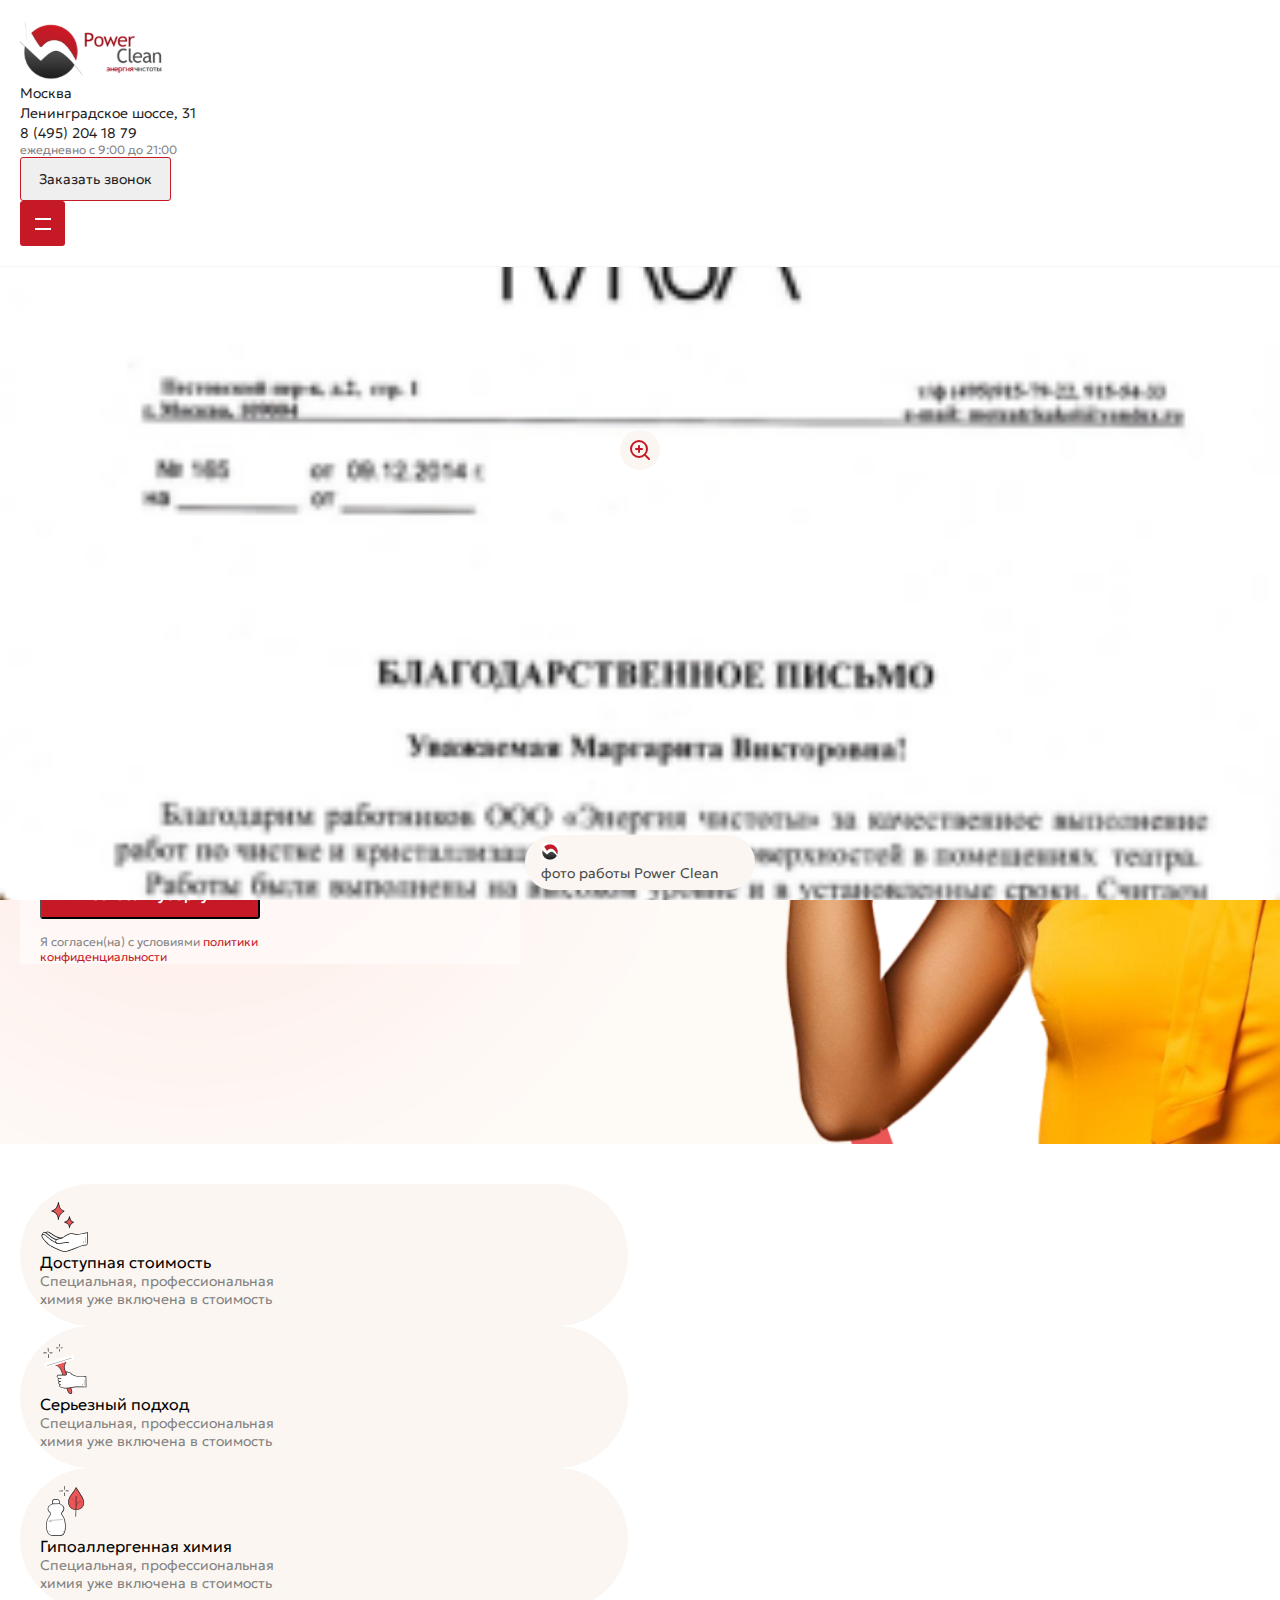
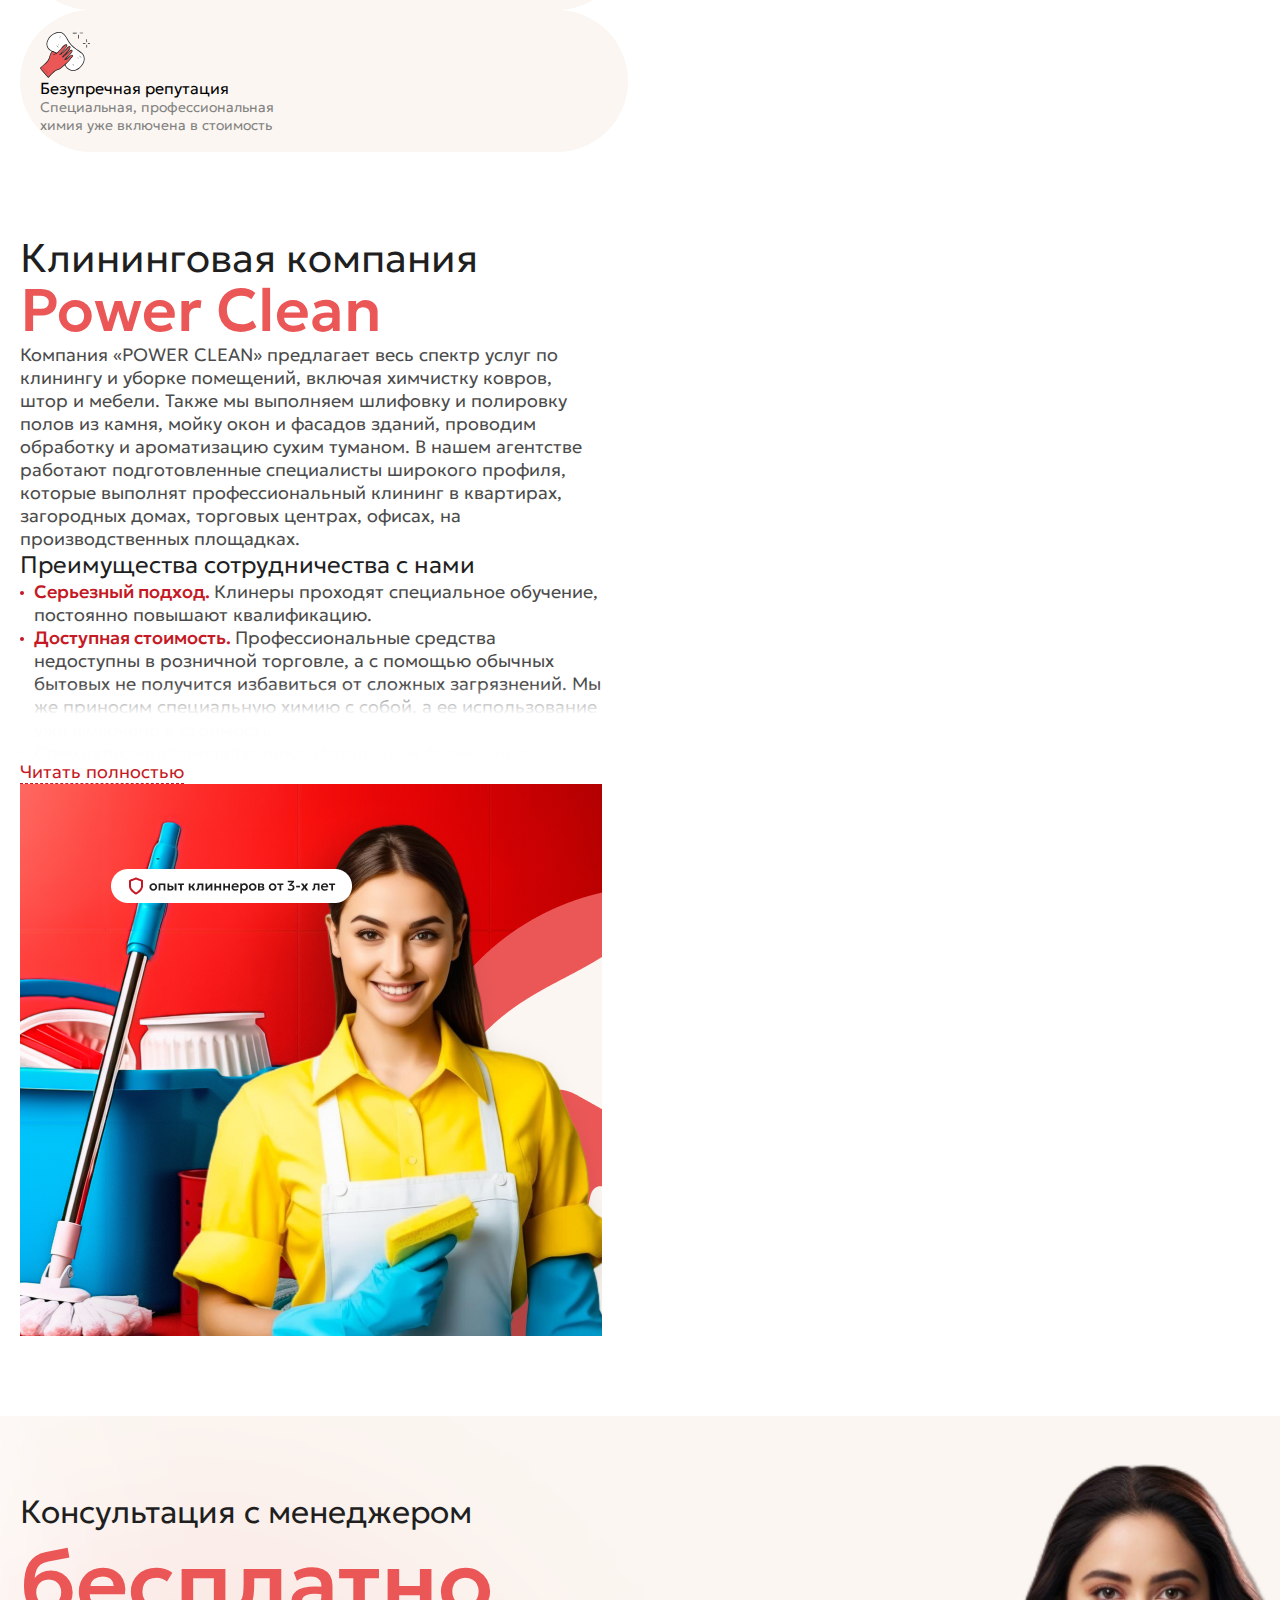
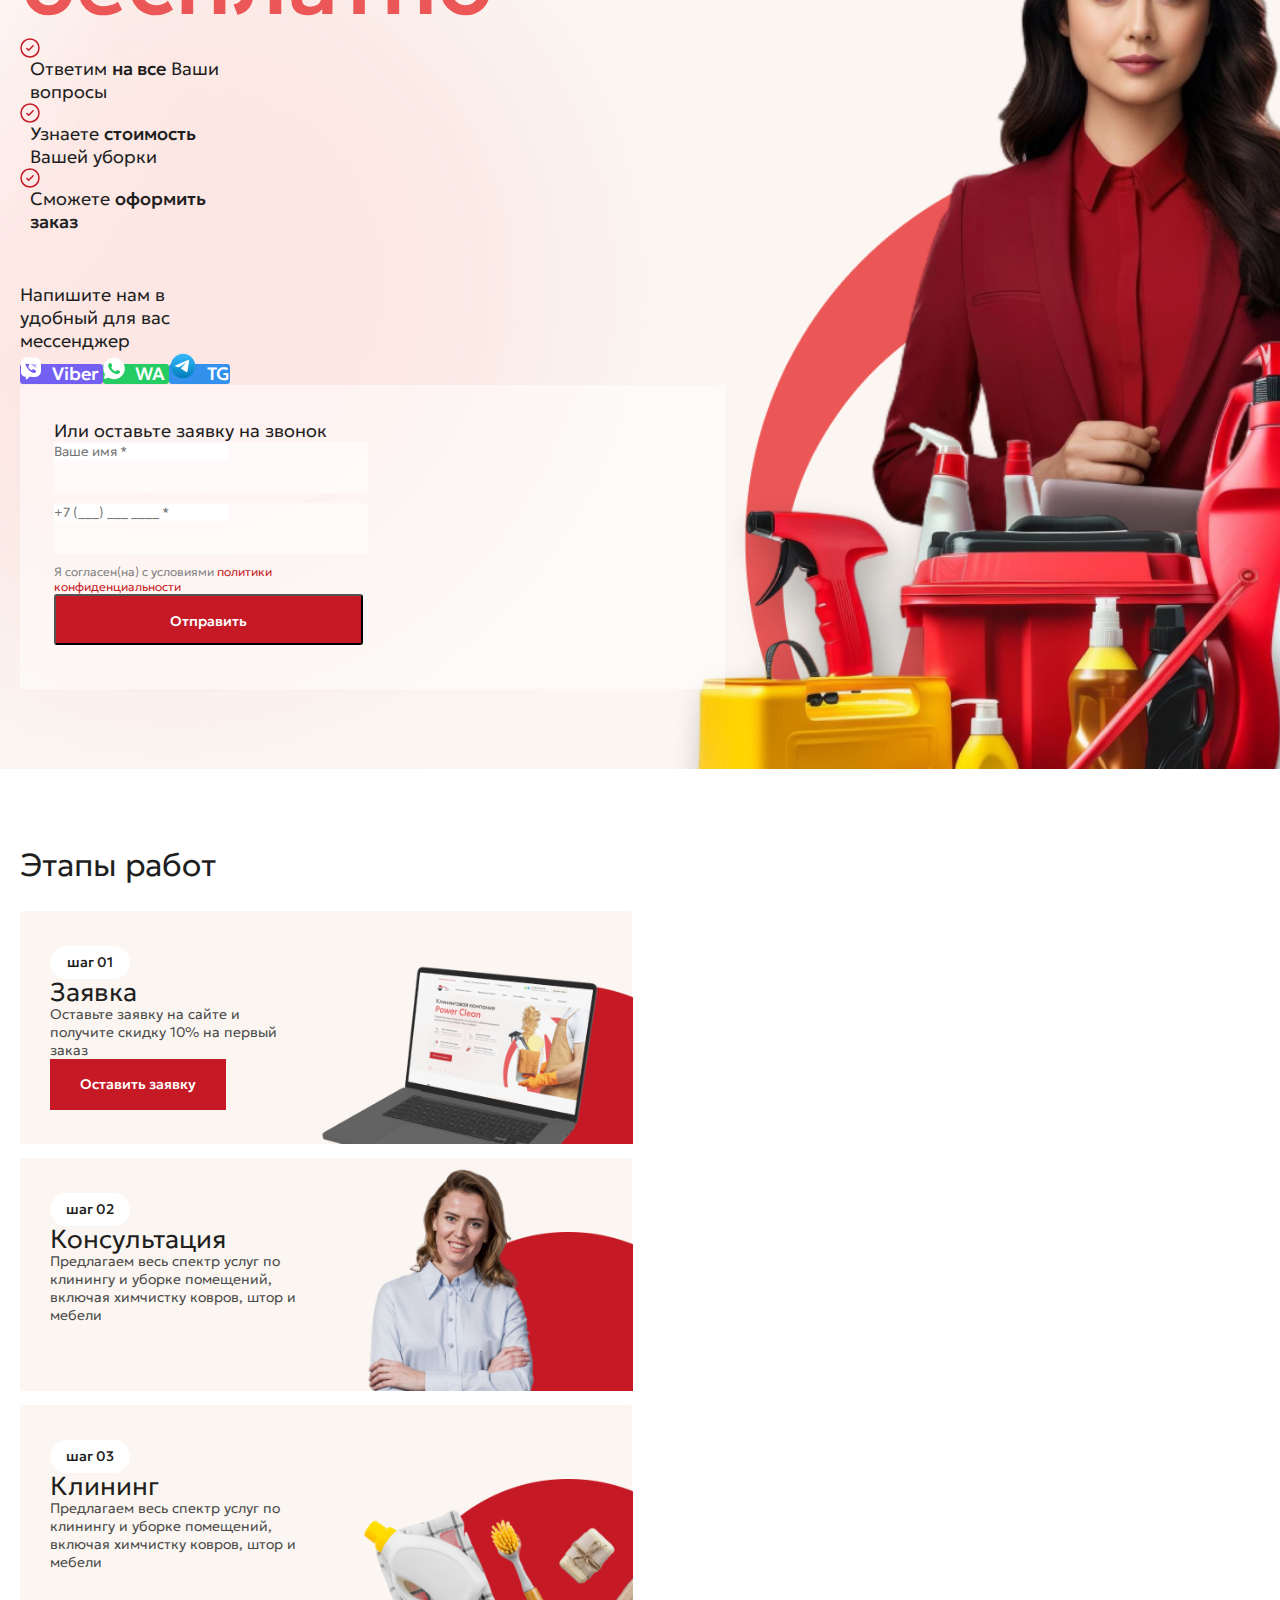
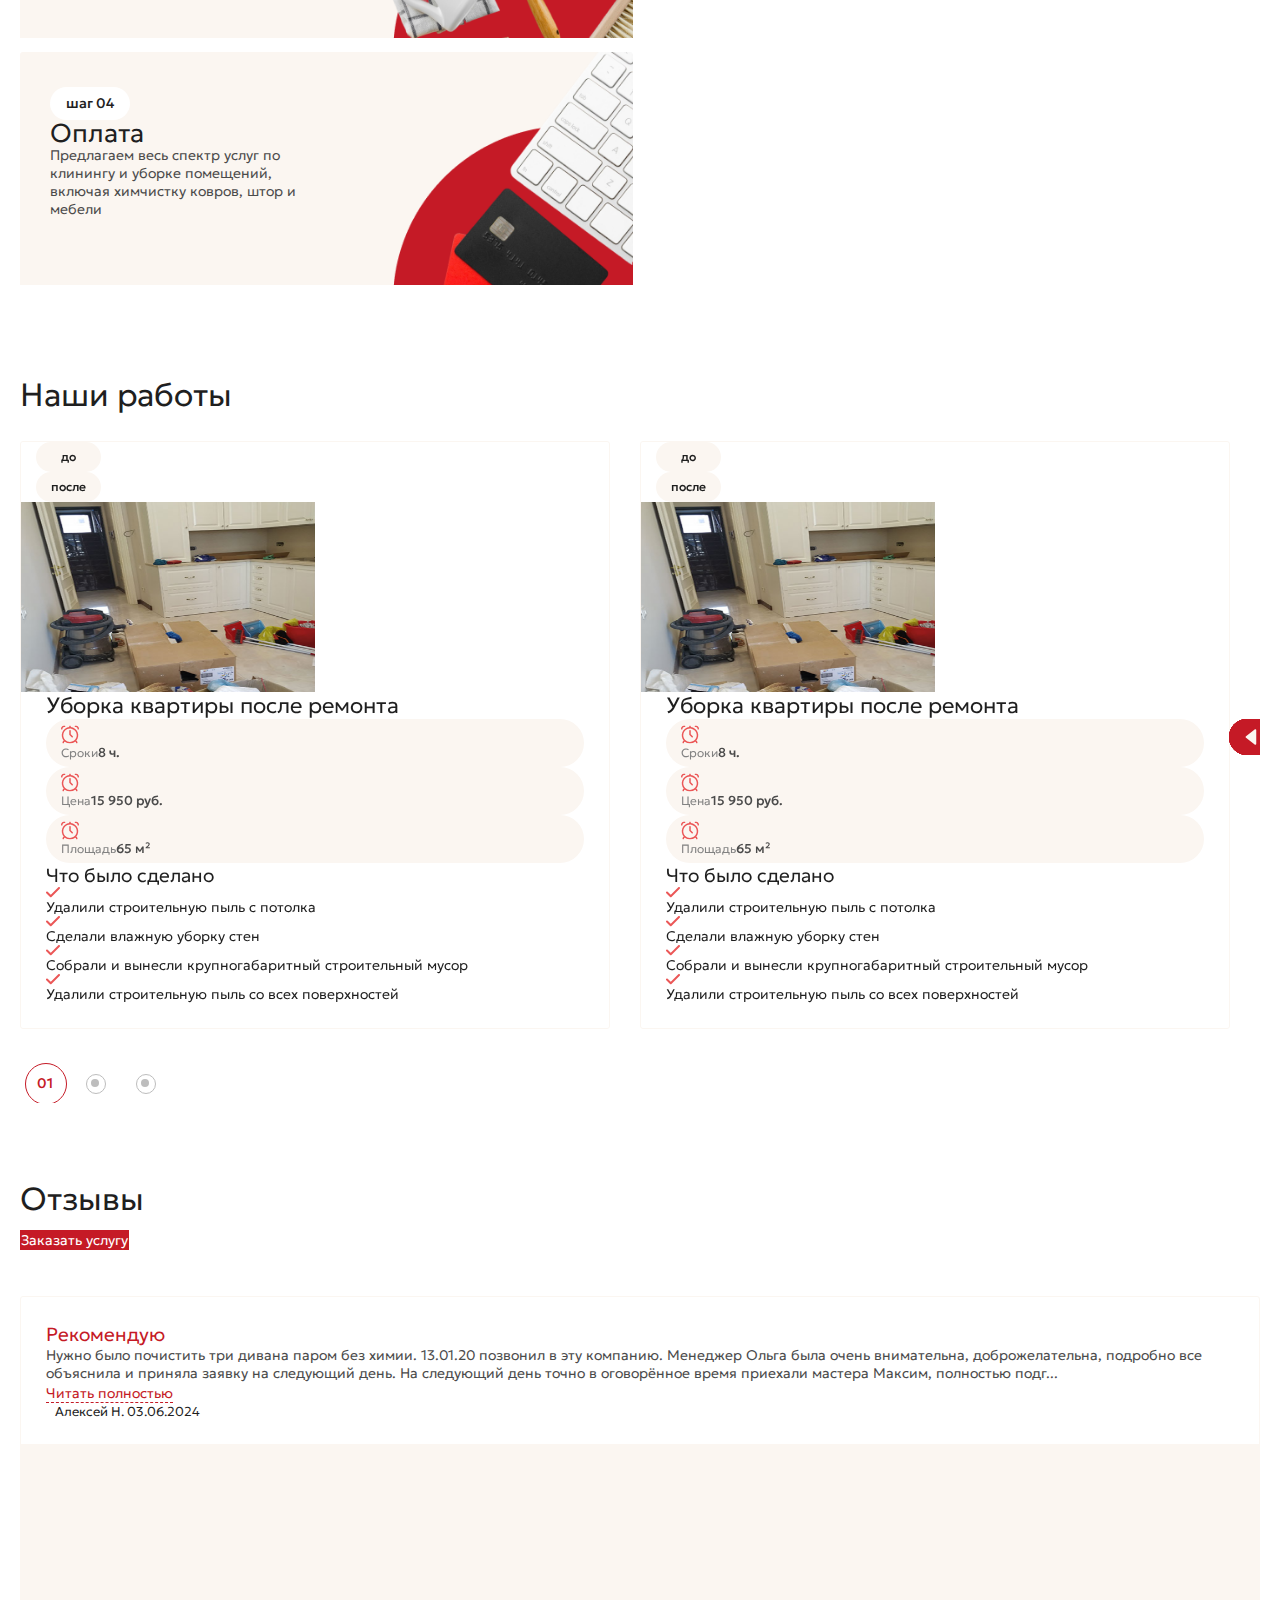
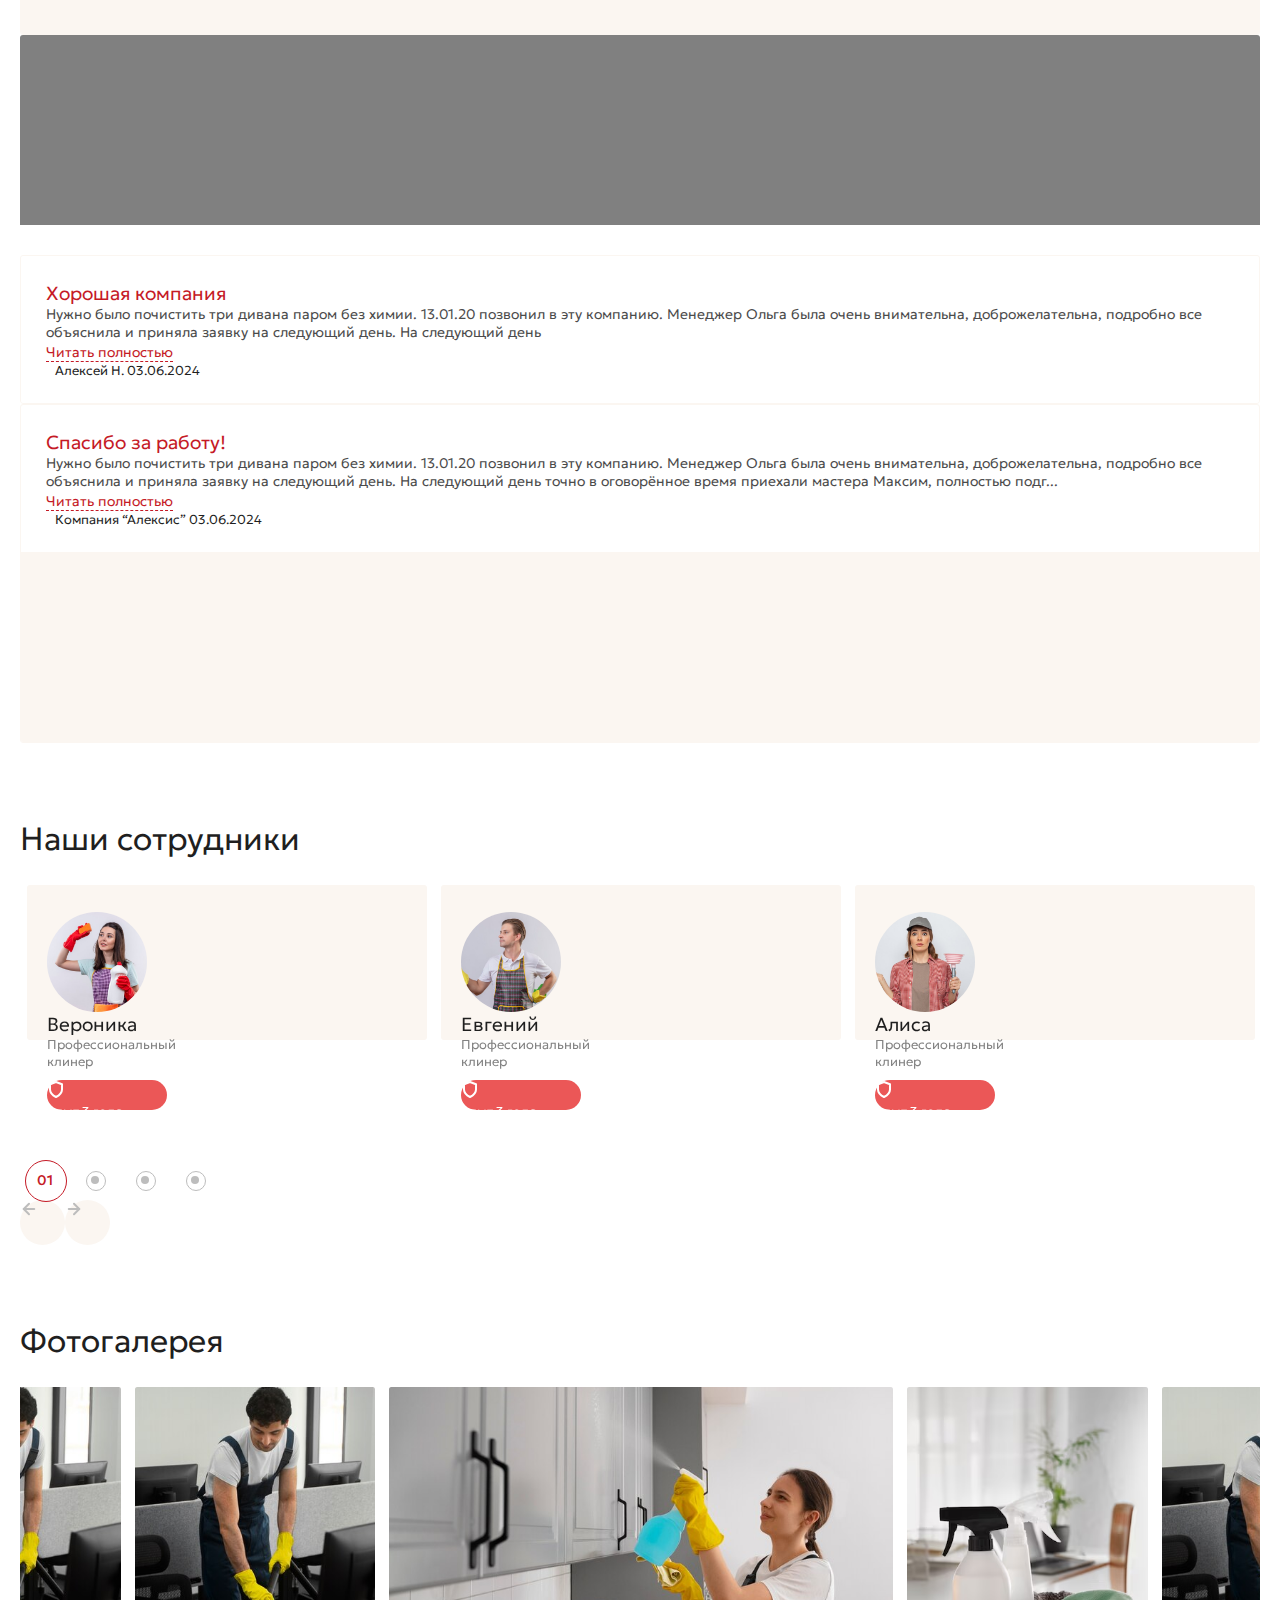
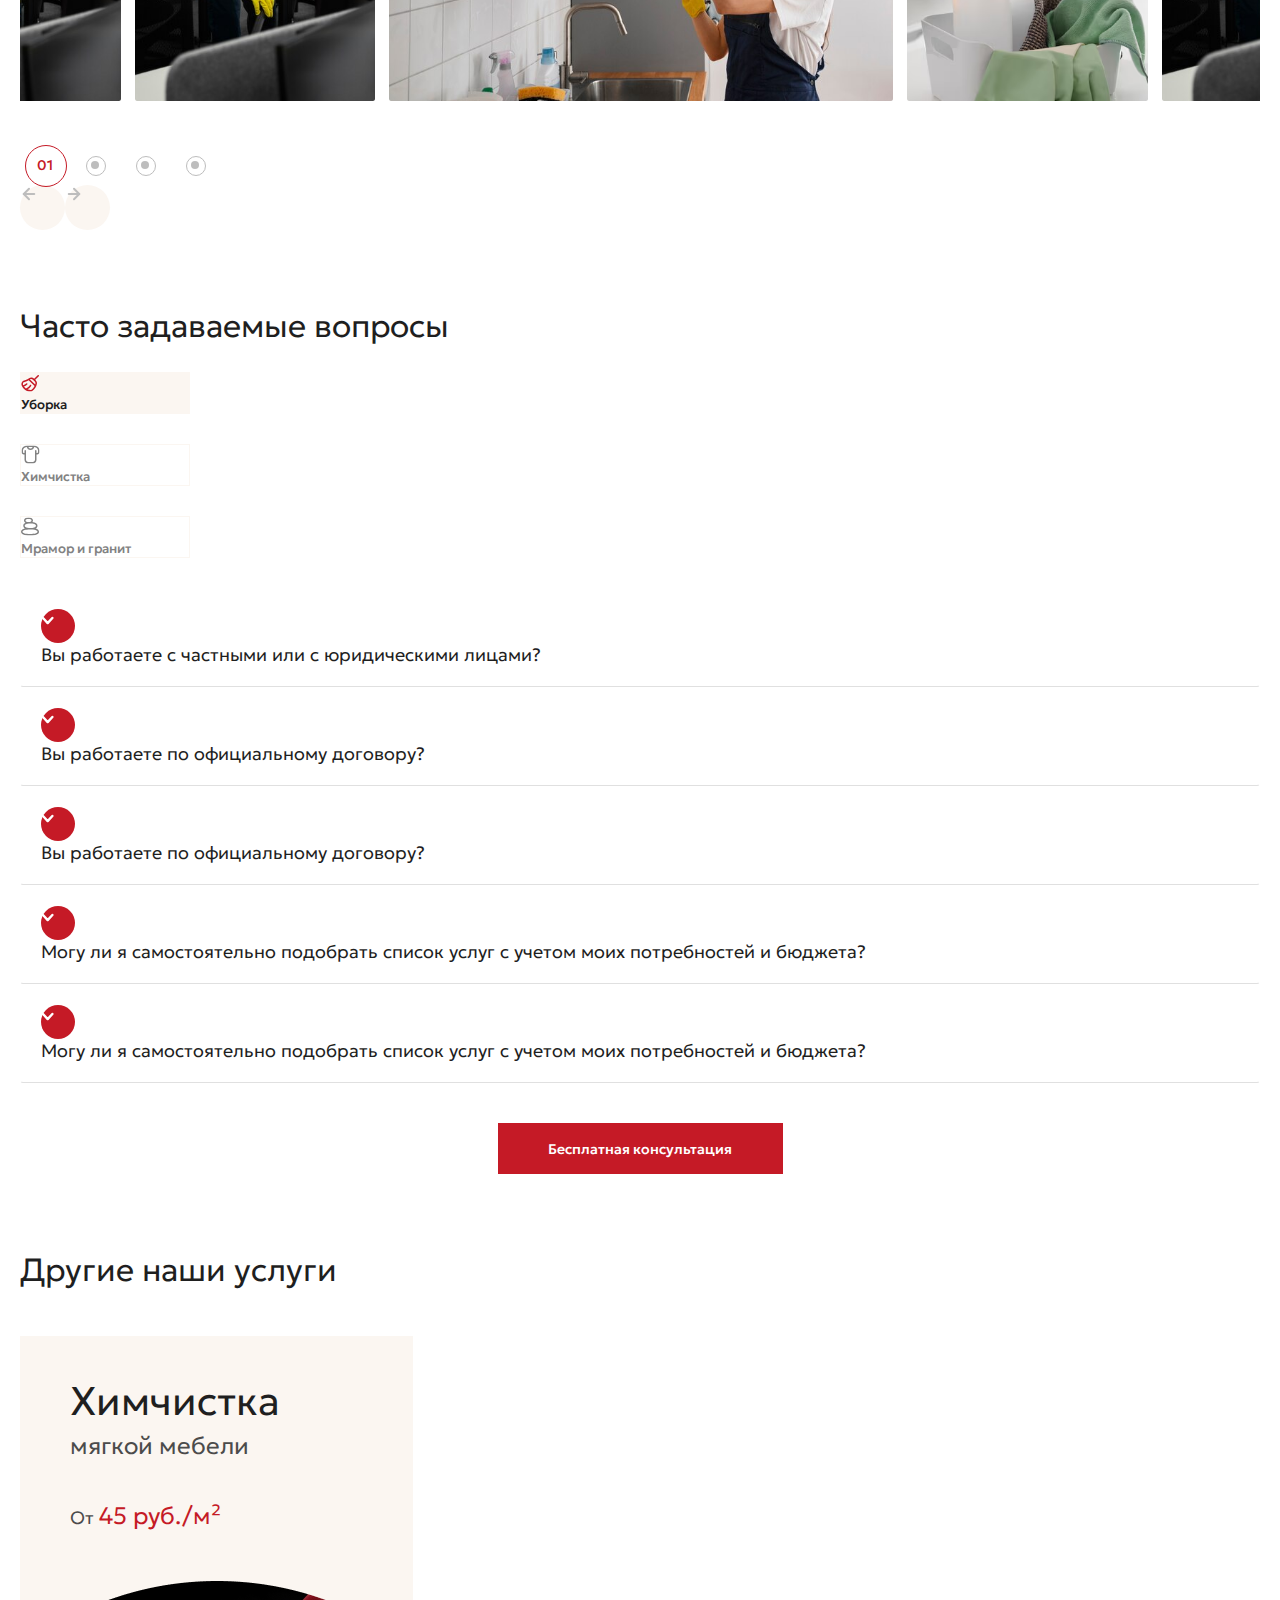
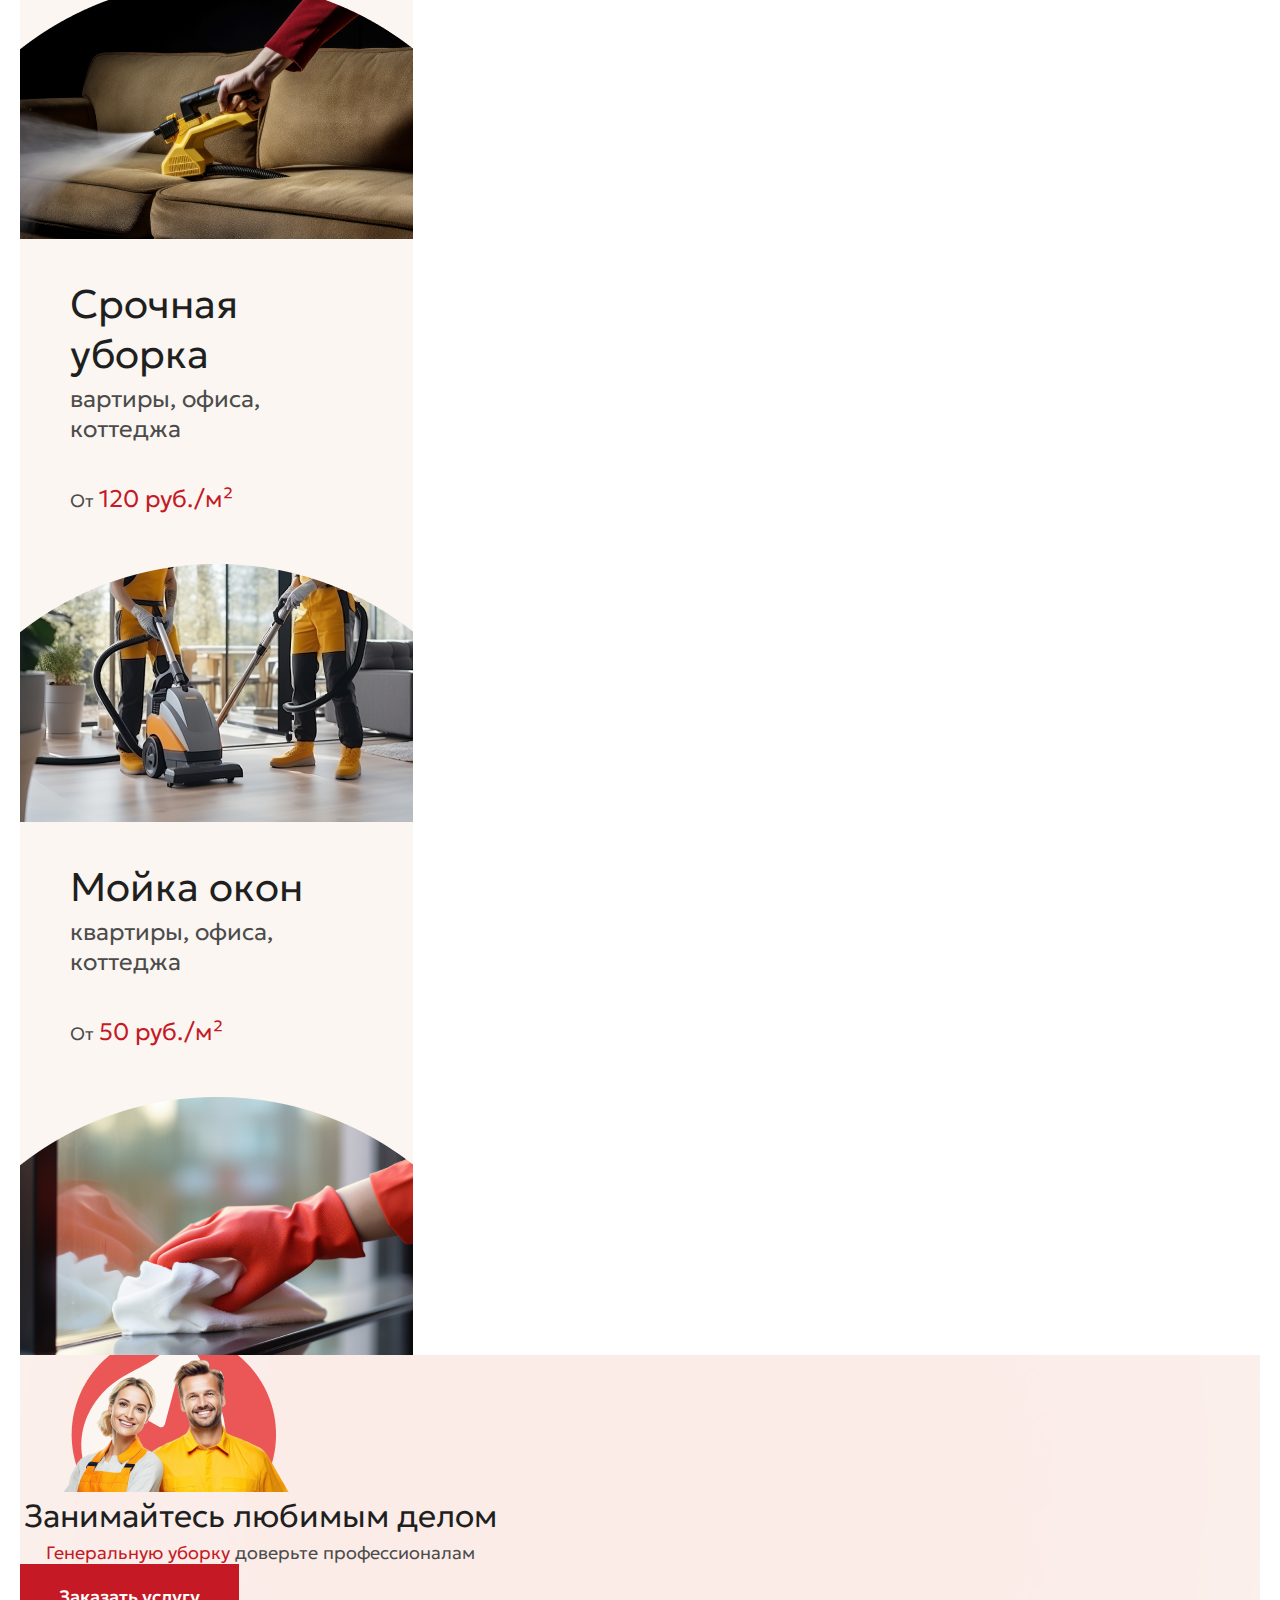
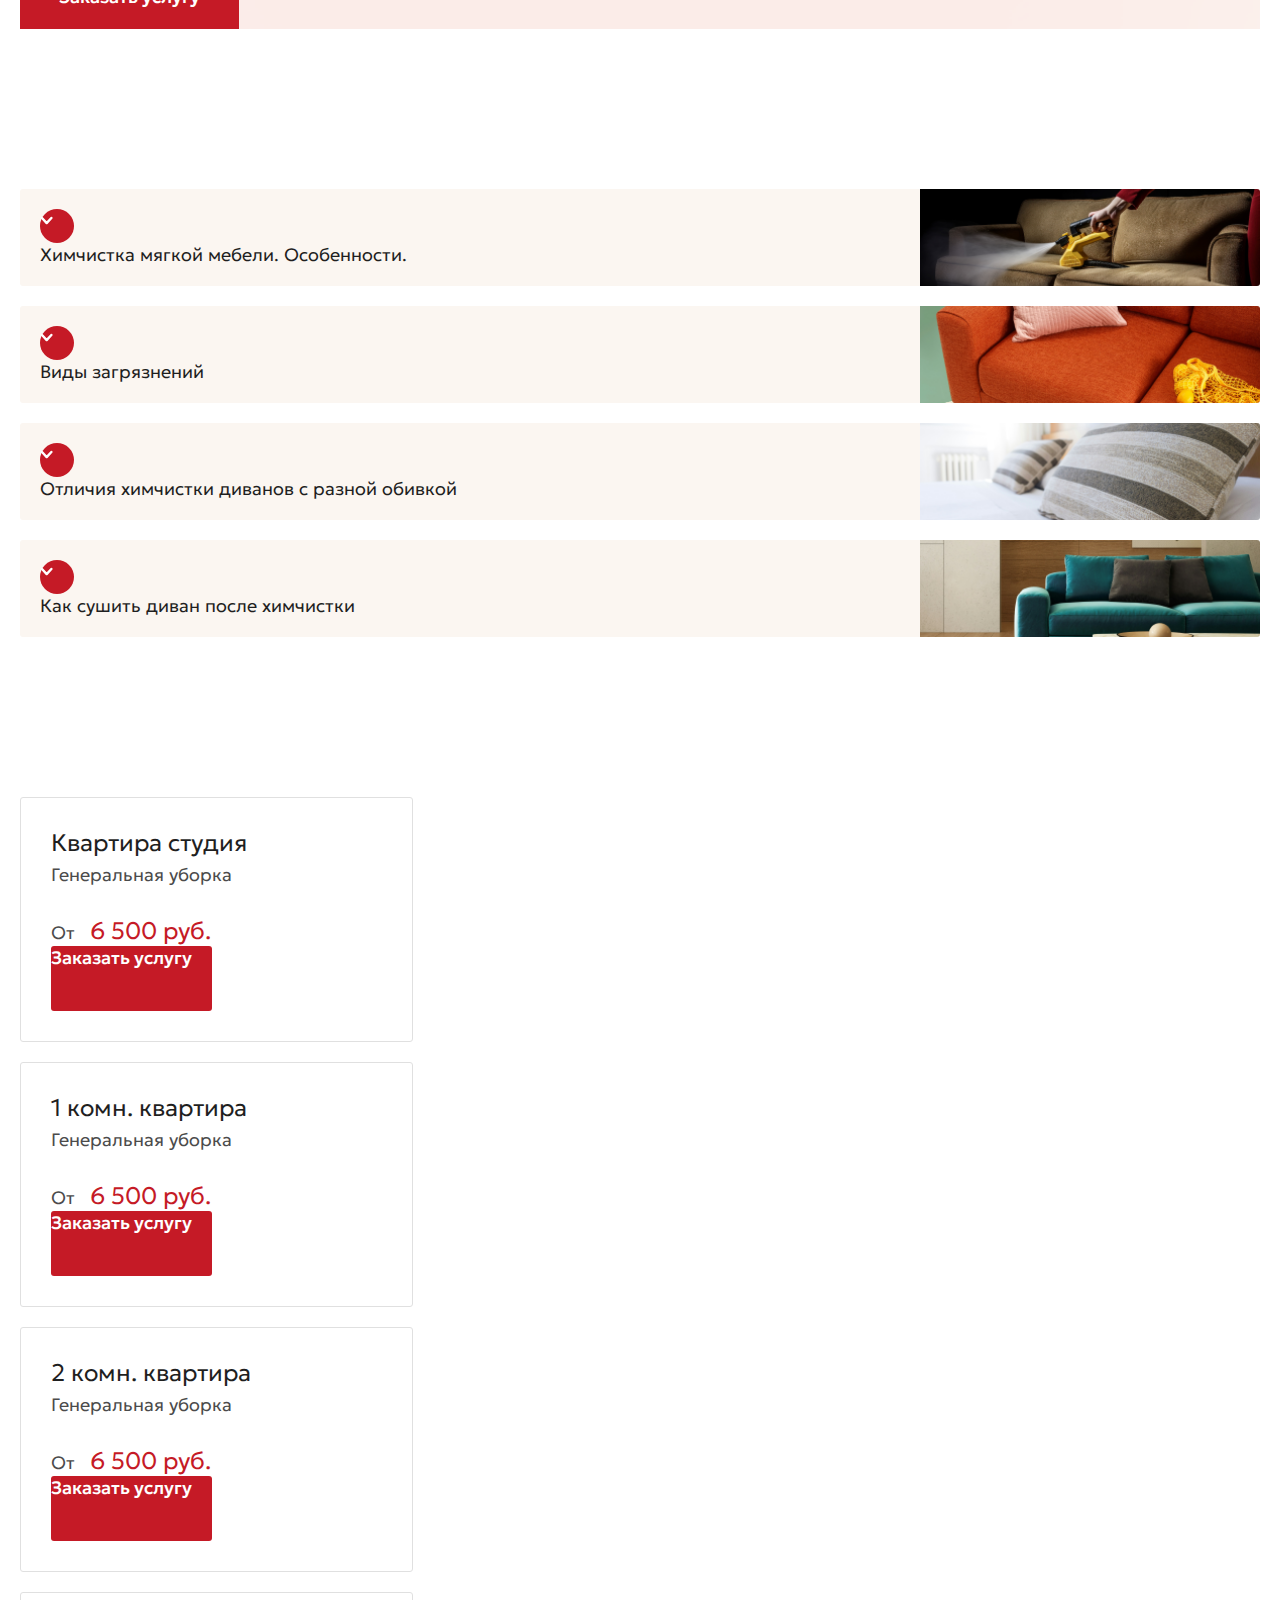
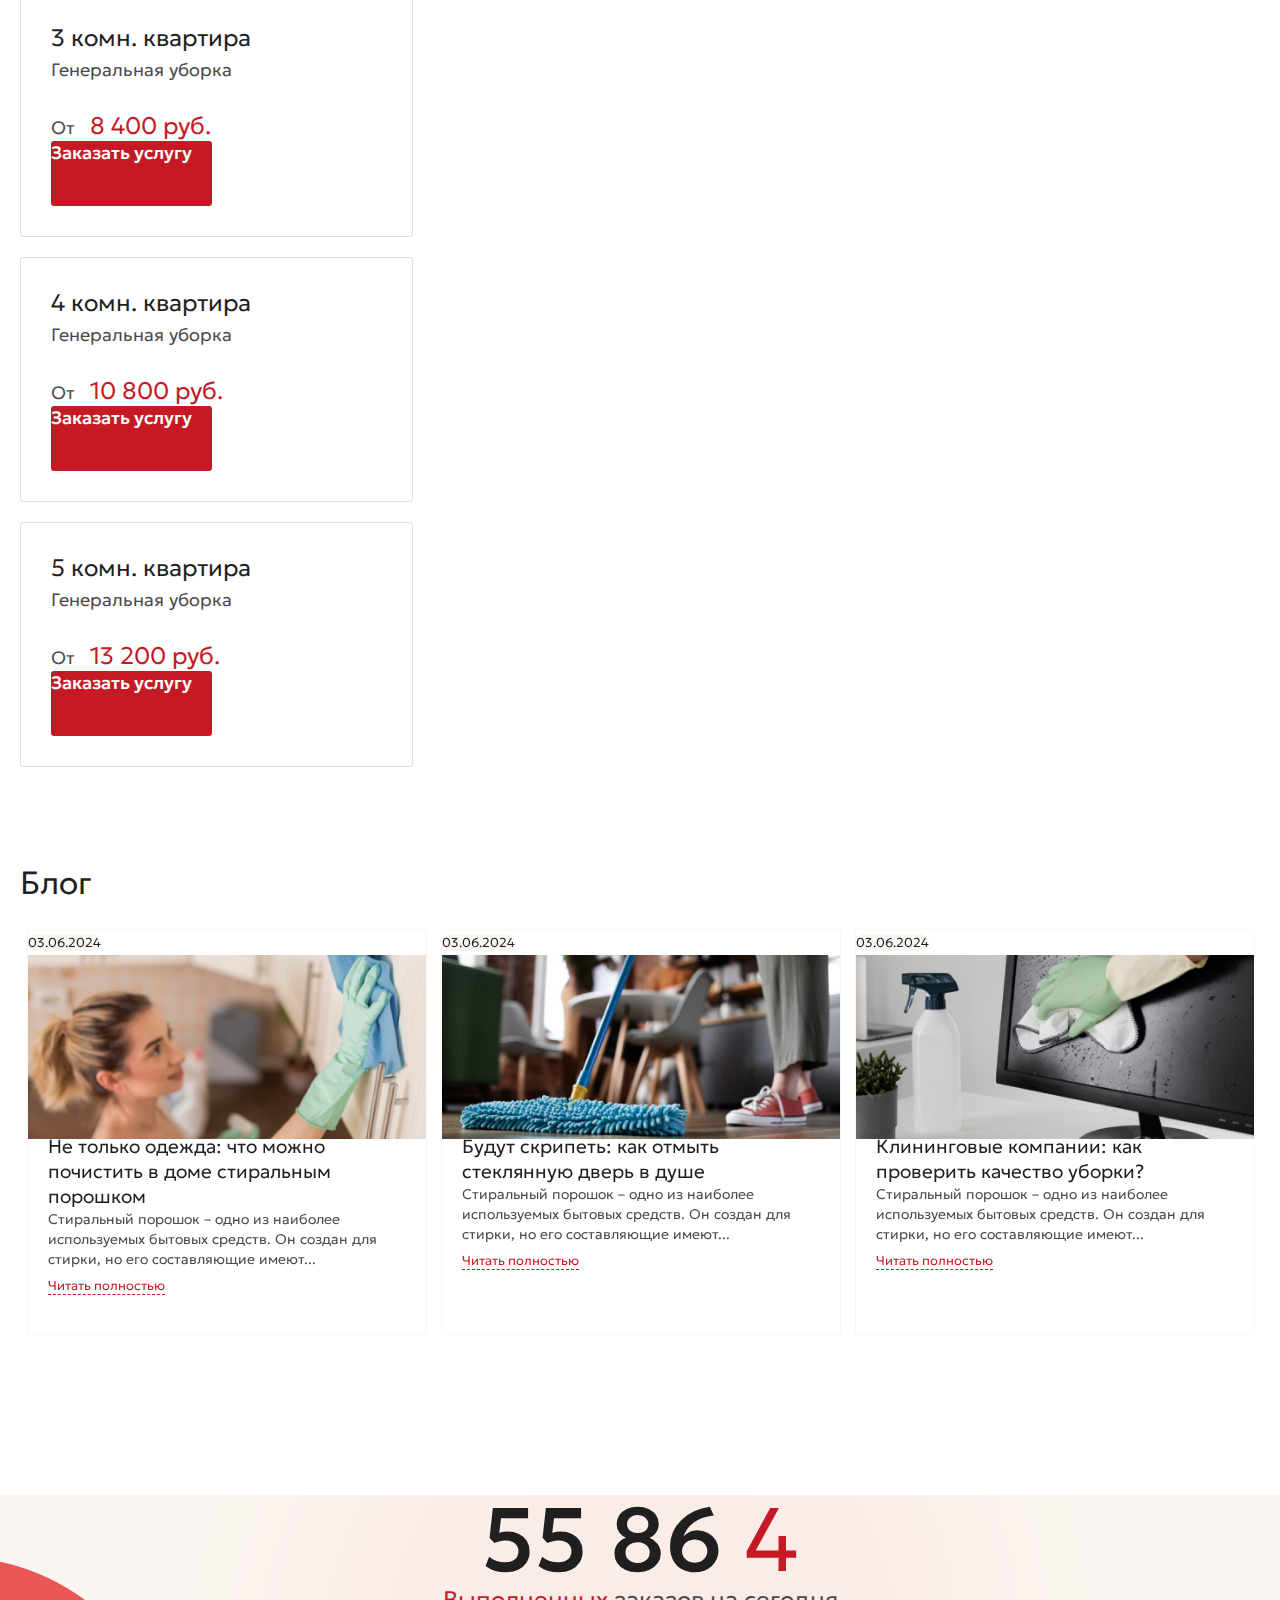
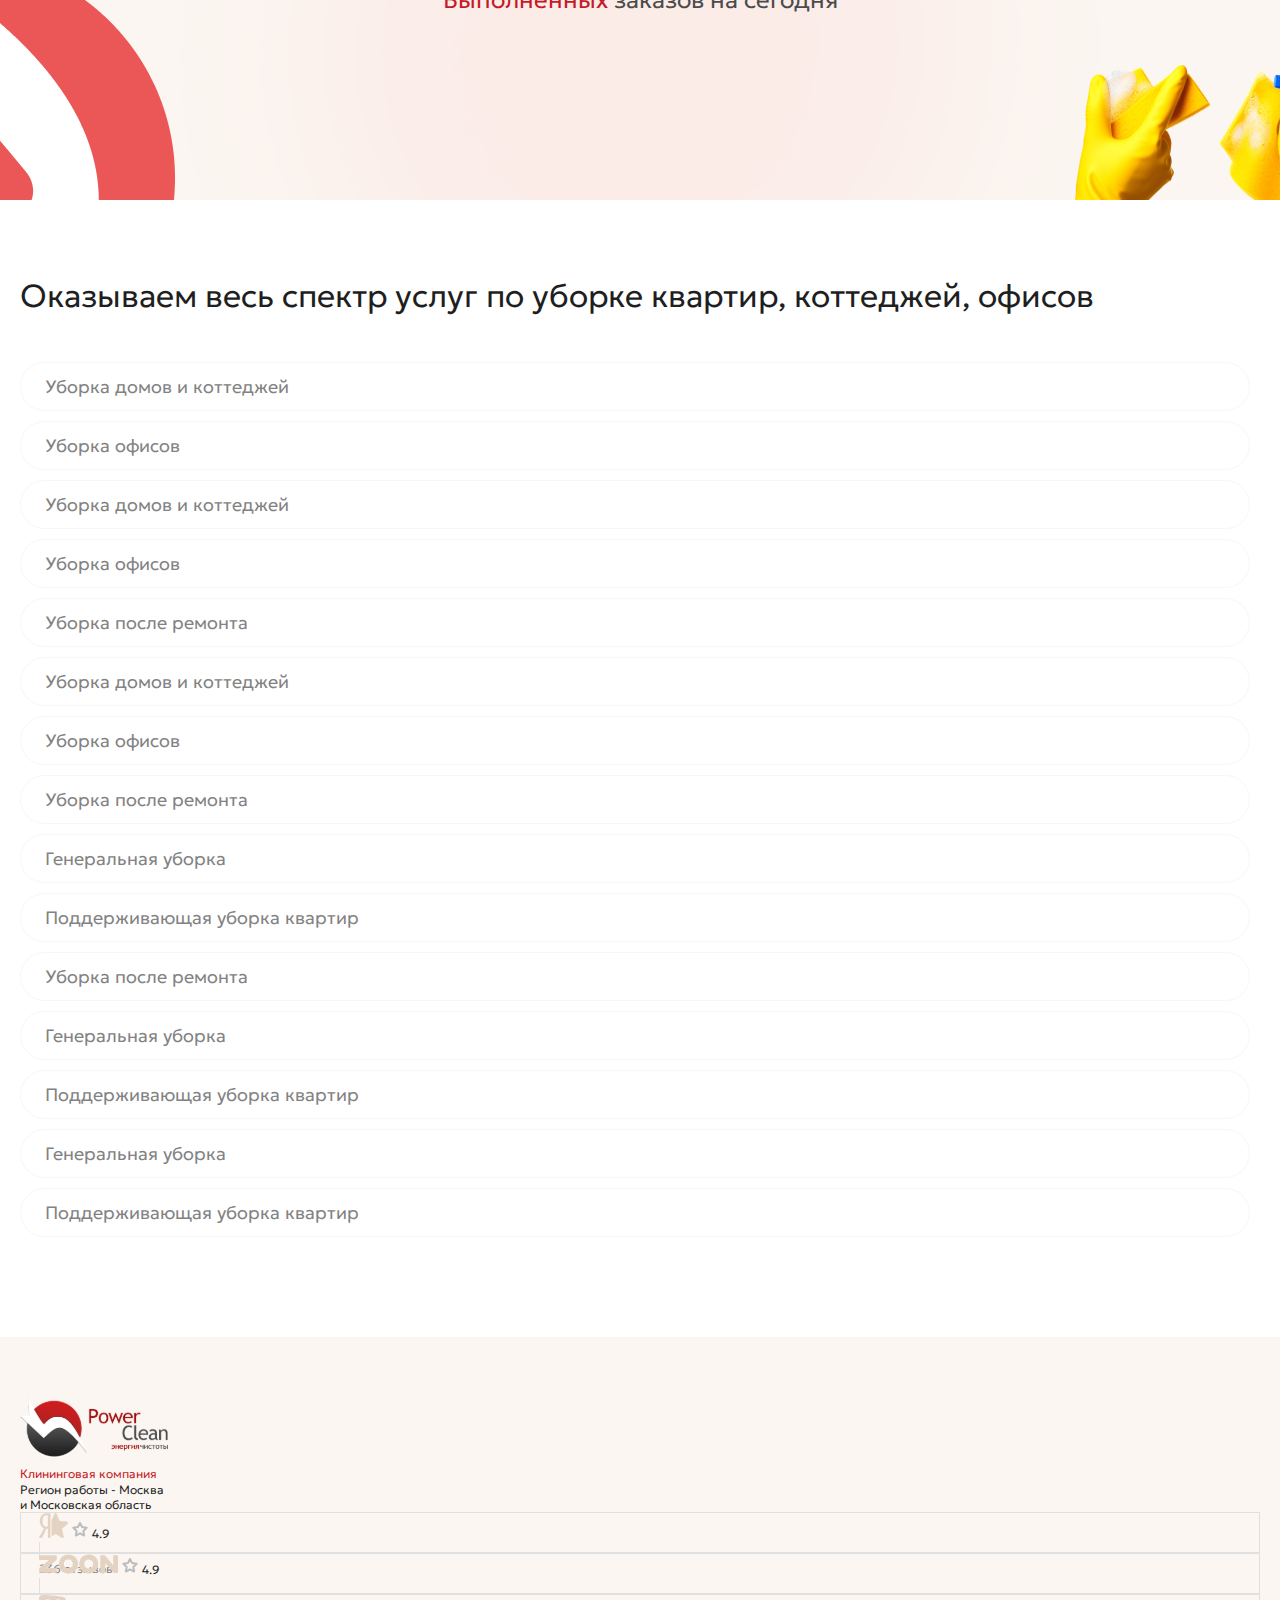
==== commit 170d4223: "page_2_4" ====
--- a/service.html
+++ b/service.html
@@ -345,6 +345,7 @@
   <section class="service_main">
     <div class="container">
       <div class="main_slider_item_content">
+        <div class="bread"><a href="index.html">Главная</a><i>/</i><a href="service.html">Услуги</a><i>/</i><span>Генеральная уборка</span></div>
         <h1>Генеральная уборка<br>
           <b>45 руб./м²</b>
         </h1>
@@ -827,7 +828,7 @@
     <div class="container">
       <div class="d-flex justify-content-between align-items-center">
         <h2>Отзывы</h2>
-        <a href="#" class="review_all rounded-1">Заказать услугу</a>
+        <a href="#" class="review_all rounded-1 service_page">Заказать услугу</a>
       </div>
       <div class="row">
         <div class="col-12 col-xxl-4 col-xl-4 col-lg-4">
@@ -1198,7 +1199,7 @@
             соответствующем разделе.</p>
         </div>
       </div>
-      <a href="#" class="question_btn rounded-1">Бесплатная консультация</a>
+      <a href="#" class="question_btn rounded-1 service_page">Бесплатная консультация</a>
     </div>
   </section>
 
@@ -1470,10 +1471,11 @@
         <a href="#" class="trigger_box_item d-flex justify-content-center align-items-center">Уборка домов и
           коттеджей</a>
         <a href="#" class="trigger_box_item d-flex justify-content-center align-items-center">Уборка офисов</a>
+        
+        <a href="#" class="trigger_box_item d-flex justify-content-center align-items-center">Уборка домов и
+          коттеджей</a>
+        <a href="#" class="trigger_box_item d-flex justify-content-center align-items-center">Уборка офисов</a>
         <a href="#" class="trigger_box_item d-flex justify-content-center align-items-center">Уборка после ремонта</a>
-        <a href="#" class="trigger_box_item d-flex justify-content-center align-items-center">Генеральная уборка</a>
-        <a href="#" class="trigger_box_item d-flex justify-content-center align-items-center">Поддерживающая уборка
-          квартир</a>
         <a href="#" class="trigger_box_item d-flex justify-content-center align-items-center">Уборка домов и
           коттеджей</a>
         <a href="#" class="trigger_box_item d-flex justify-content-center align-items-center">Уборка офисов</a>
@@ -1481,10 +1483,11 @@
         <a href="#" class="trigger_box_item d-flex justify-content-center align-items-center">Генеральная уборка</a>
         <a href="#" class="trigger_box_item d-flex justify-content-center align-items-center">Поддерживающая уборка
           квартир</a>
-        <a href="#" class="trigger_box_item d-flex justify-content-center align-items-center">Уборка домов и
-          коттеджей</a>
-        <a href="#" class="trigger_box_item d-flex justify-content-center align-items-center">Уборка офисов</a>
-        <a href="#" class="trigger_box_item d-flex justify-content-center align-items-center">Уборка после ремонта</a>
+          <a href="#" class="trigger_box_item d-flex justify-content-center align-items-center">Уборка после ремонта</a>
+        <a href="#" class="trigger_box_item d-flex justify-content-center align-items-center">Генеральная уборка</a>
+        <a href="#" class="trigger_box_item d-flex justify-content-center align-items-center">Поддерживающая уборка
+          квартир</a>
+       
         <a href="#" class="trigger_box_item d-flex justify-content-center align-items-center">Генеральная уборка</a>
         <a href="#" class="trigger_box_item d-flex justify-content-center align-items-center">Поддерживающая уборка
           квартир</a>
--- a/css/main.css
+++ b/css/main.css
@@ -2009,7 +2009,7 @@
 
 section.service_main {
   margin-top: 0px;
-  padding-top: 180px;
+  padding-top: 15px;
   padding-bottom: 180px;
   background-image: url(../img/img/service_page/bg.png);
   background-repeat: no-repeat;
@@ -2021,6 +2021,7 @@
   font-size: 60px;
   color: var(--var-tittle);
   font-weight: 300;
+  margin-top: 140px;
 }
 
 .service_main h1 b {
@@ -2563,20 +2564,48 @@
   color: #828282;
   font-size: 18px;
 }
-footer.grey{
+
+footer.grey {
   background: #FBF6F1;
 }
+
 footer.grey .footer_bottom_trigger {
   background: #fff;
 }
+
 footer.grey .footer_bottom_box {
   border: 1px solid #E0E0E0;
 }
-.price_list_table_box_table{
-  width: 100%;
-}
-.price_list_table_box_table
-
+
+.bread a {
+  display: inline-block;
+  color: #BDBDBD;
+  font-size: 16px;
+}
+
+.bread i {
+  display: inline-block;
+  color: #BDBDBD;
+  font-size: 16px;
+  padding: 0 15px;
+}
+
+.bread span {
+  display: inline-block;
+  color: var(--var-brand);
+  font-size: 16px;
+}
+
+.service_page.review_all {
+  color: #fff;
+  border: 1px solid var(--var-brand);
+  background-color: var(--var-brand);
+}
+.question_btn.service_page {
+  color: #fff;
+  border: 1px solid var(--var-brand);
+  background-color: var(--var-brand);
+}
 
 
 @media (max-width: 1480px) {
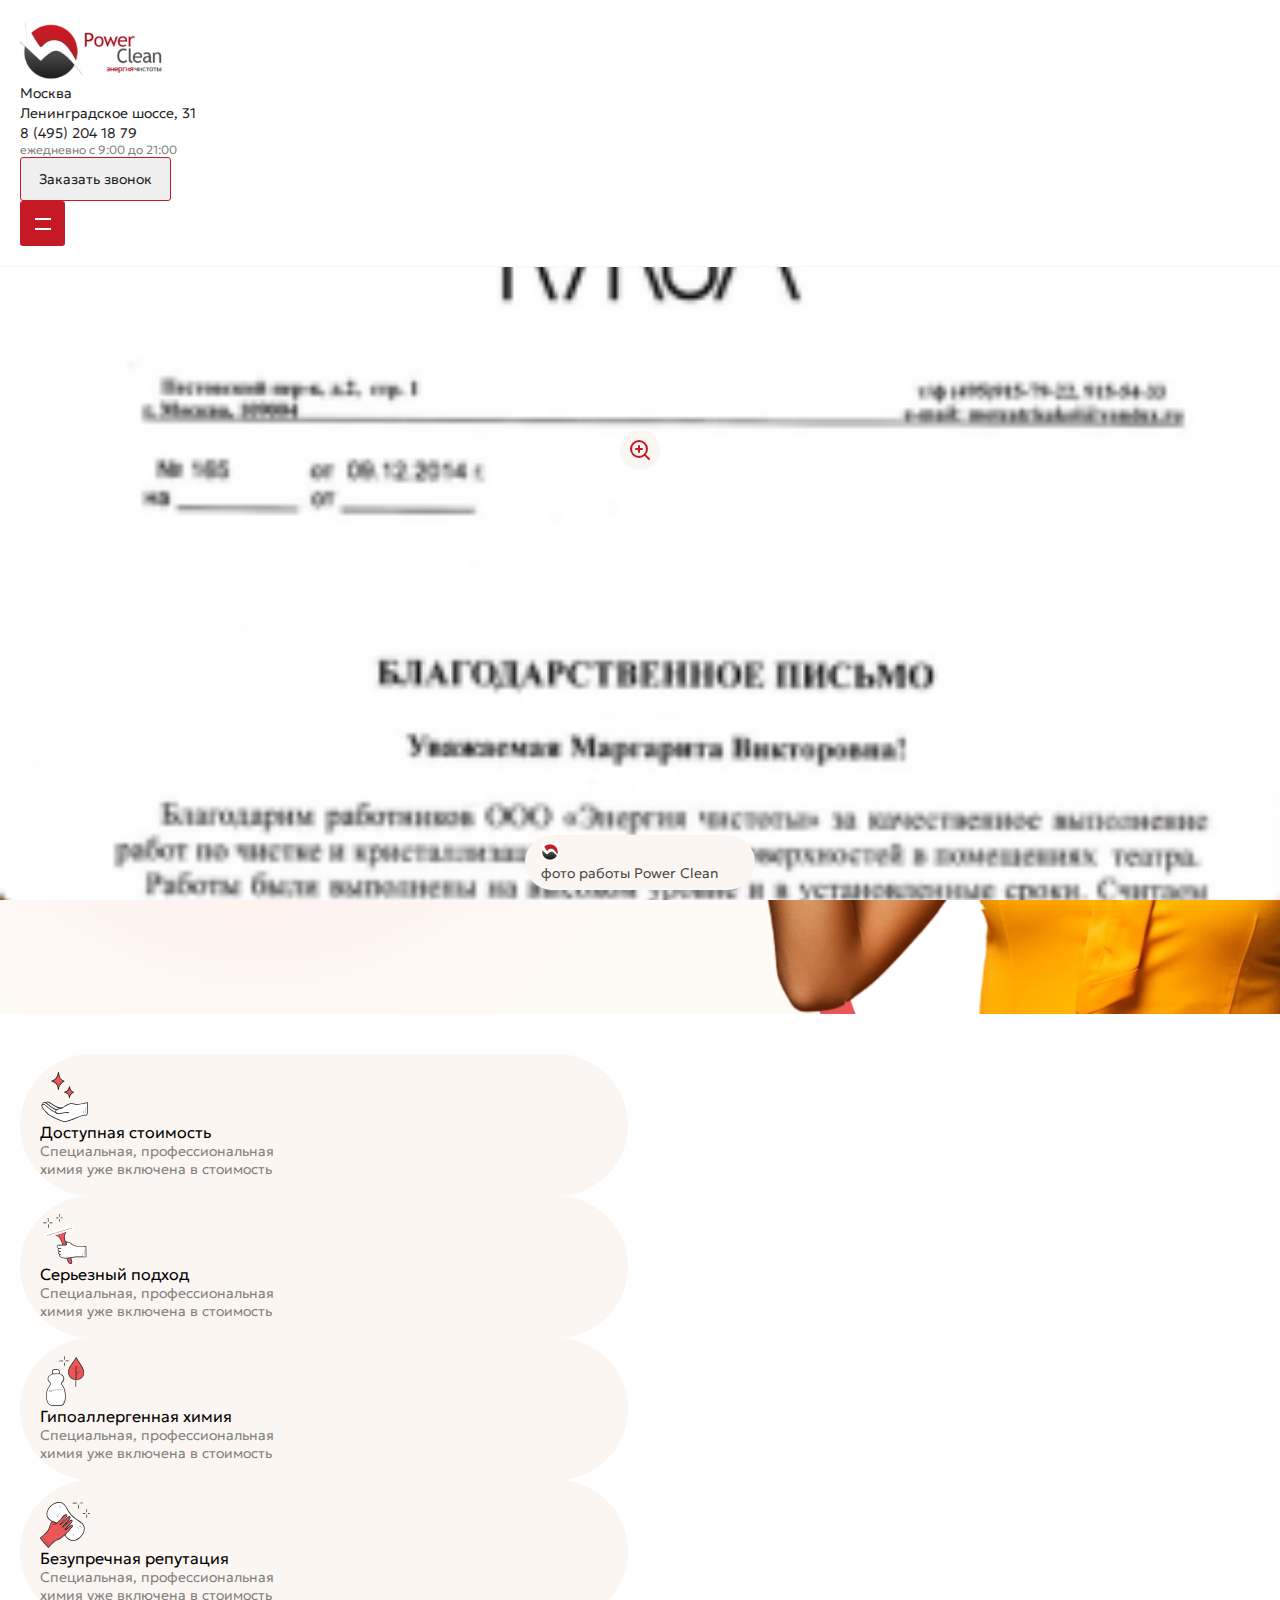
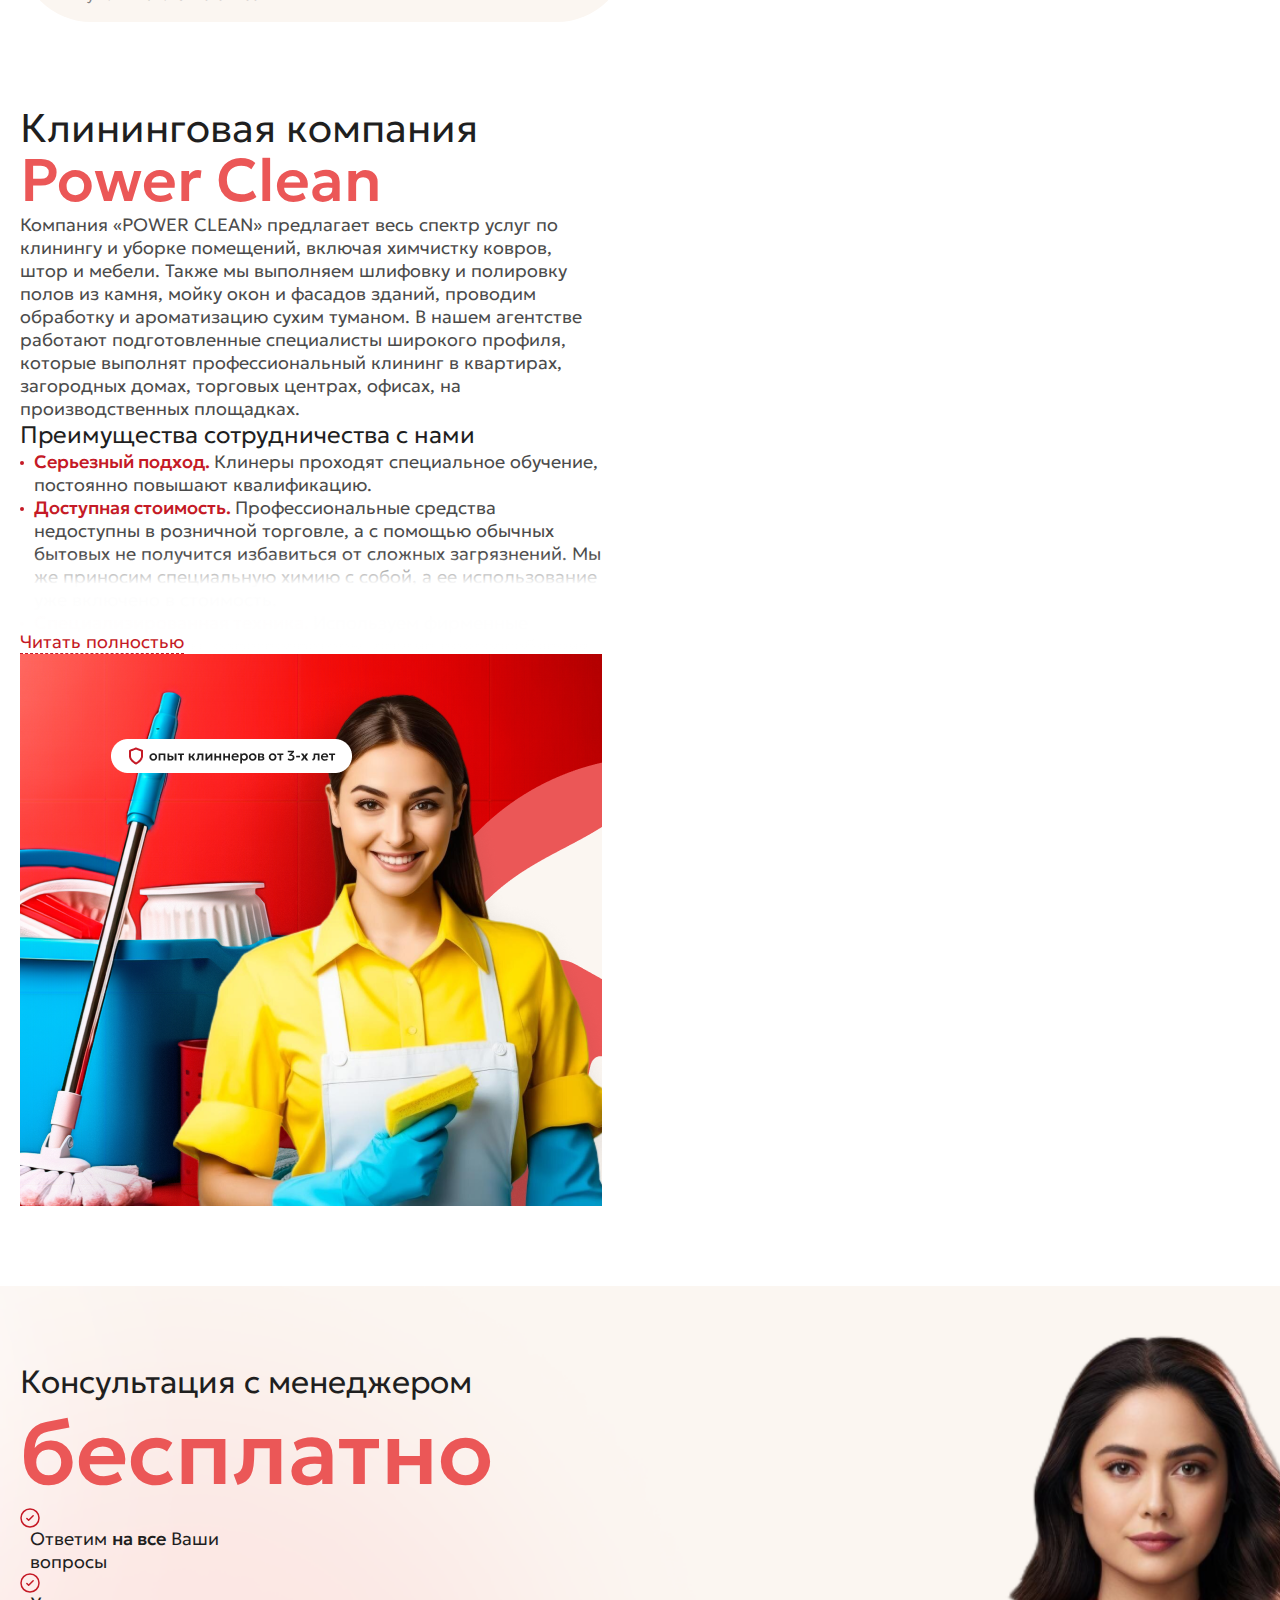
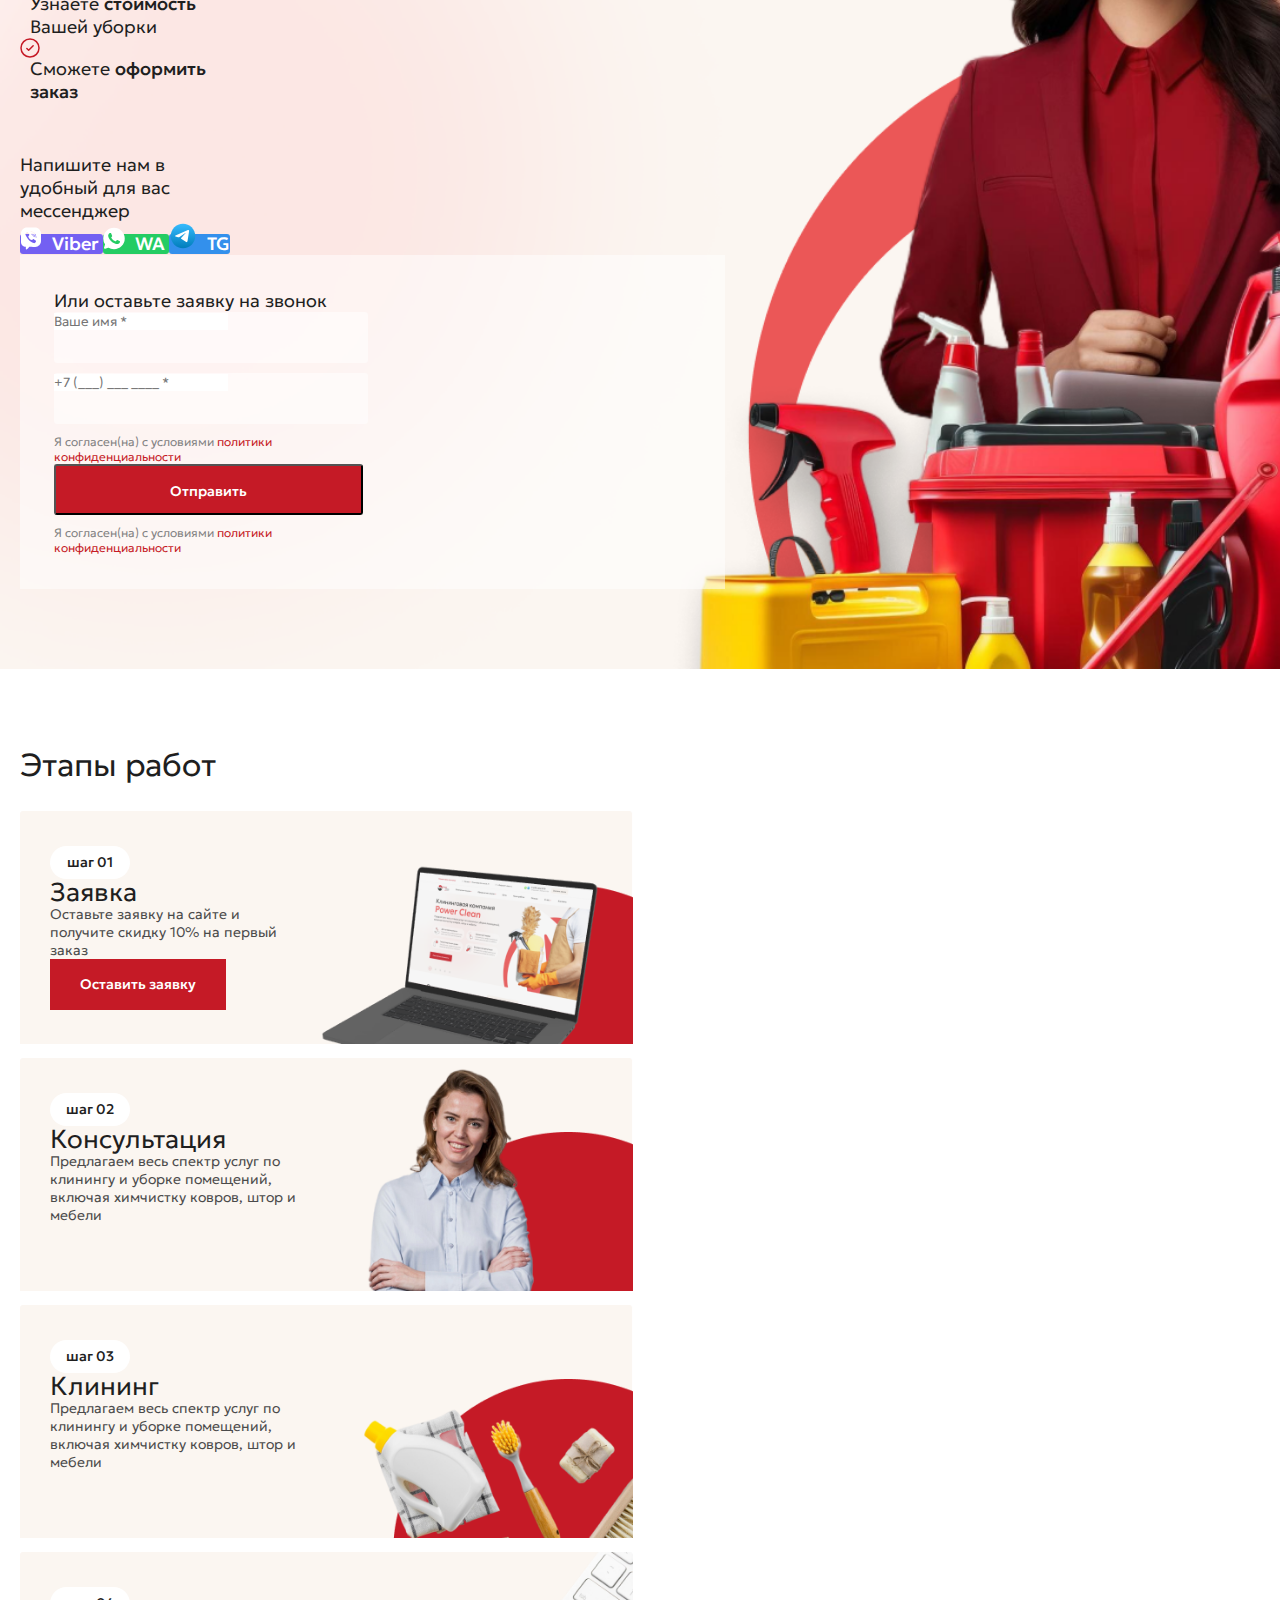
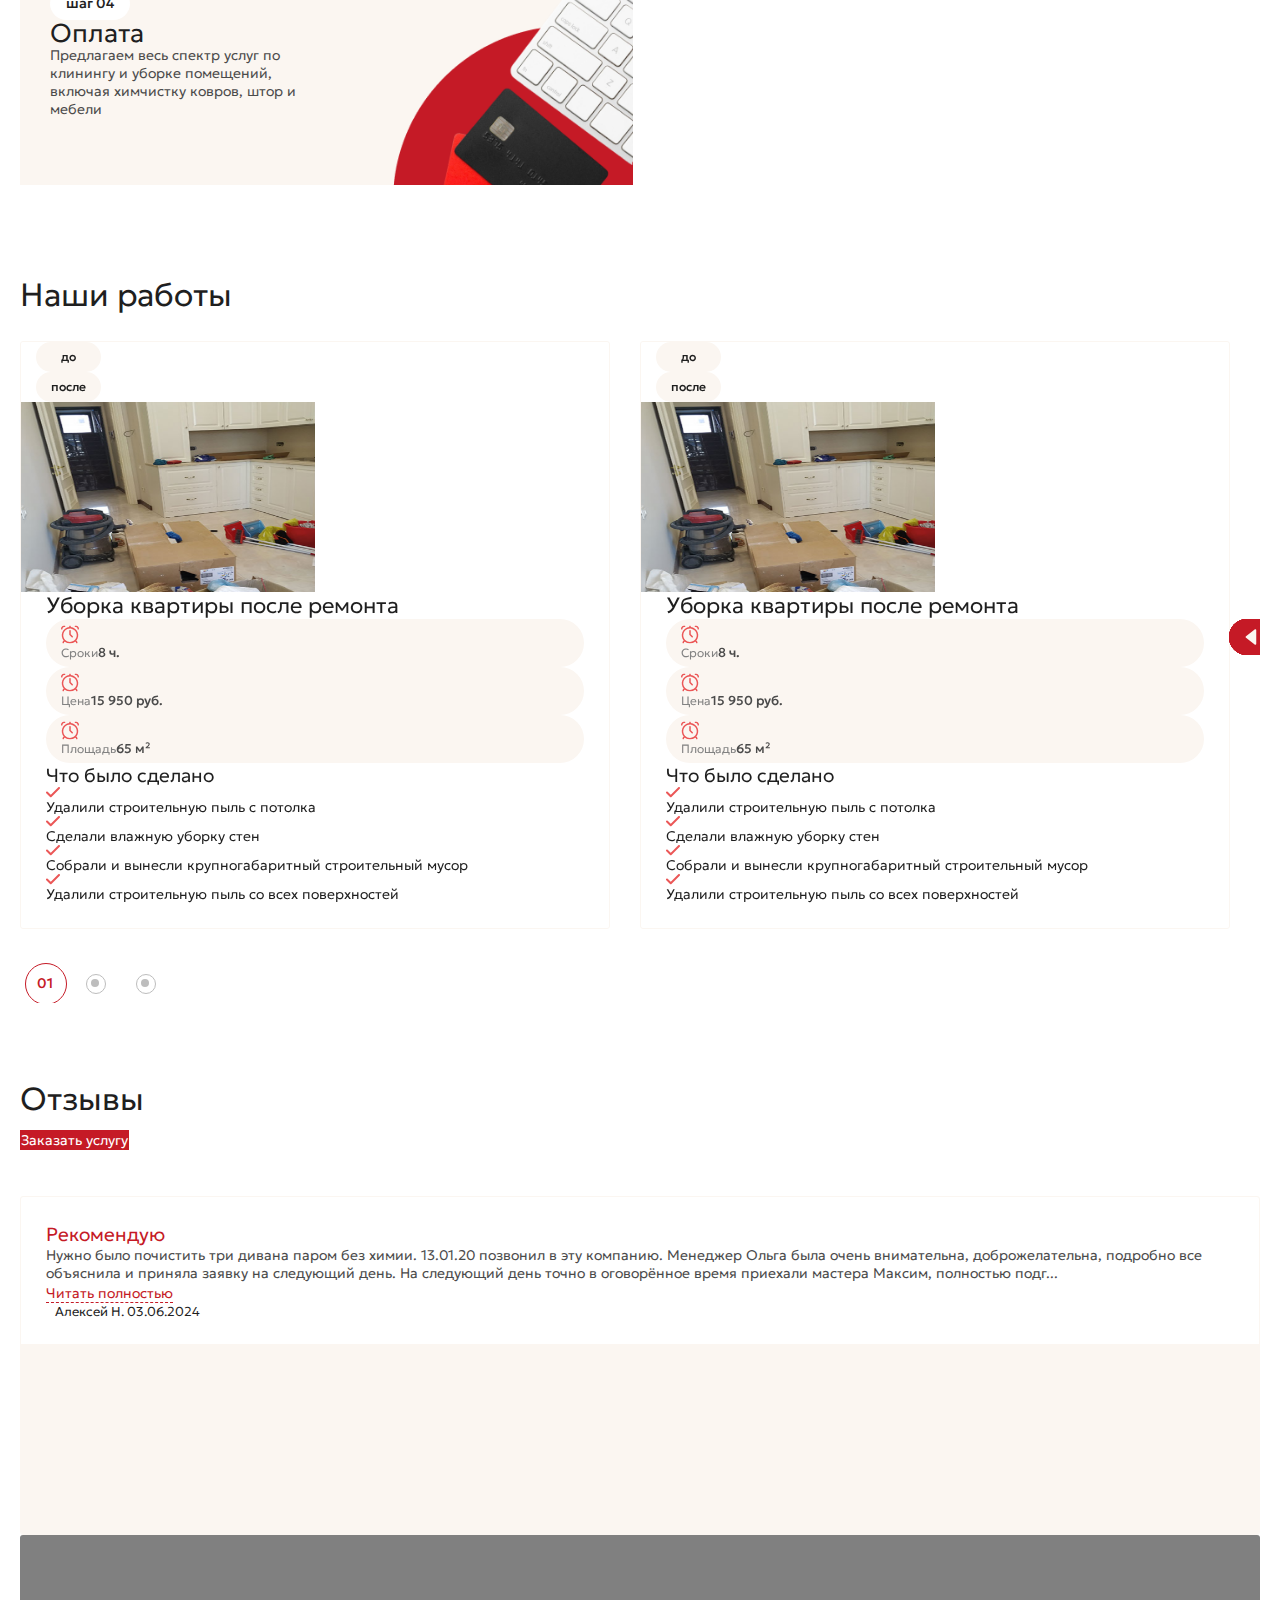
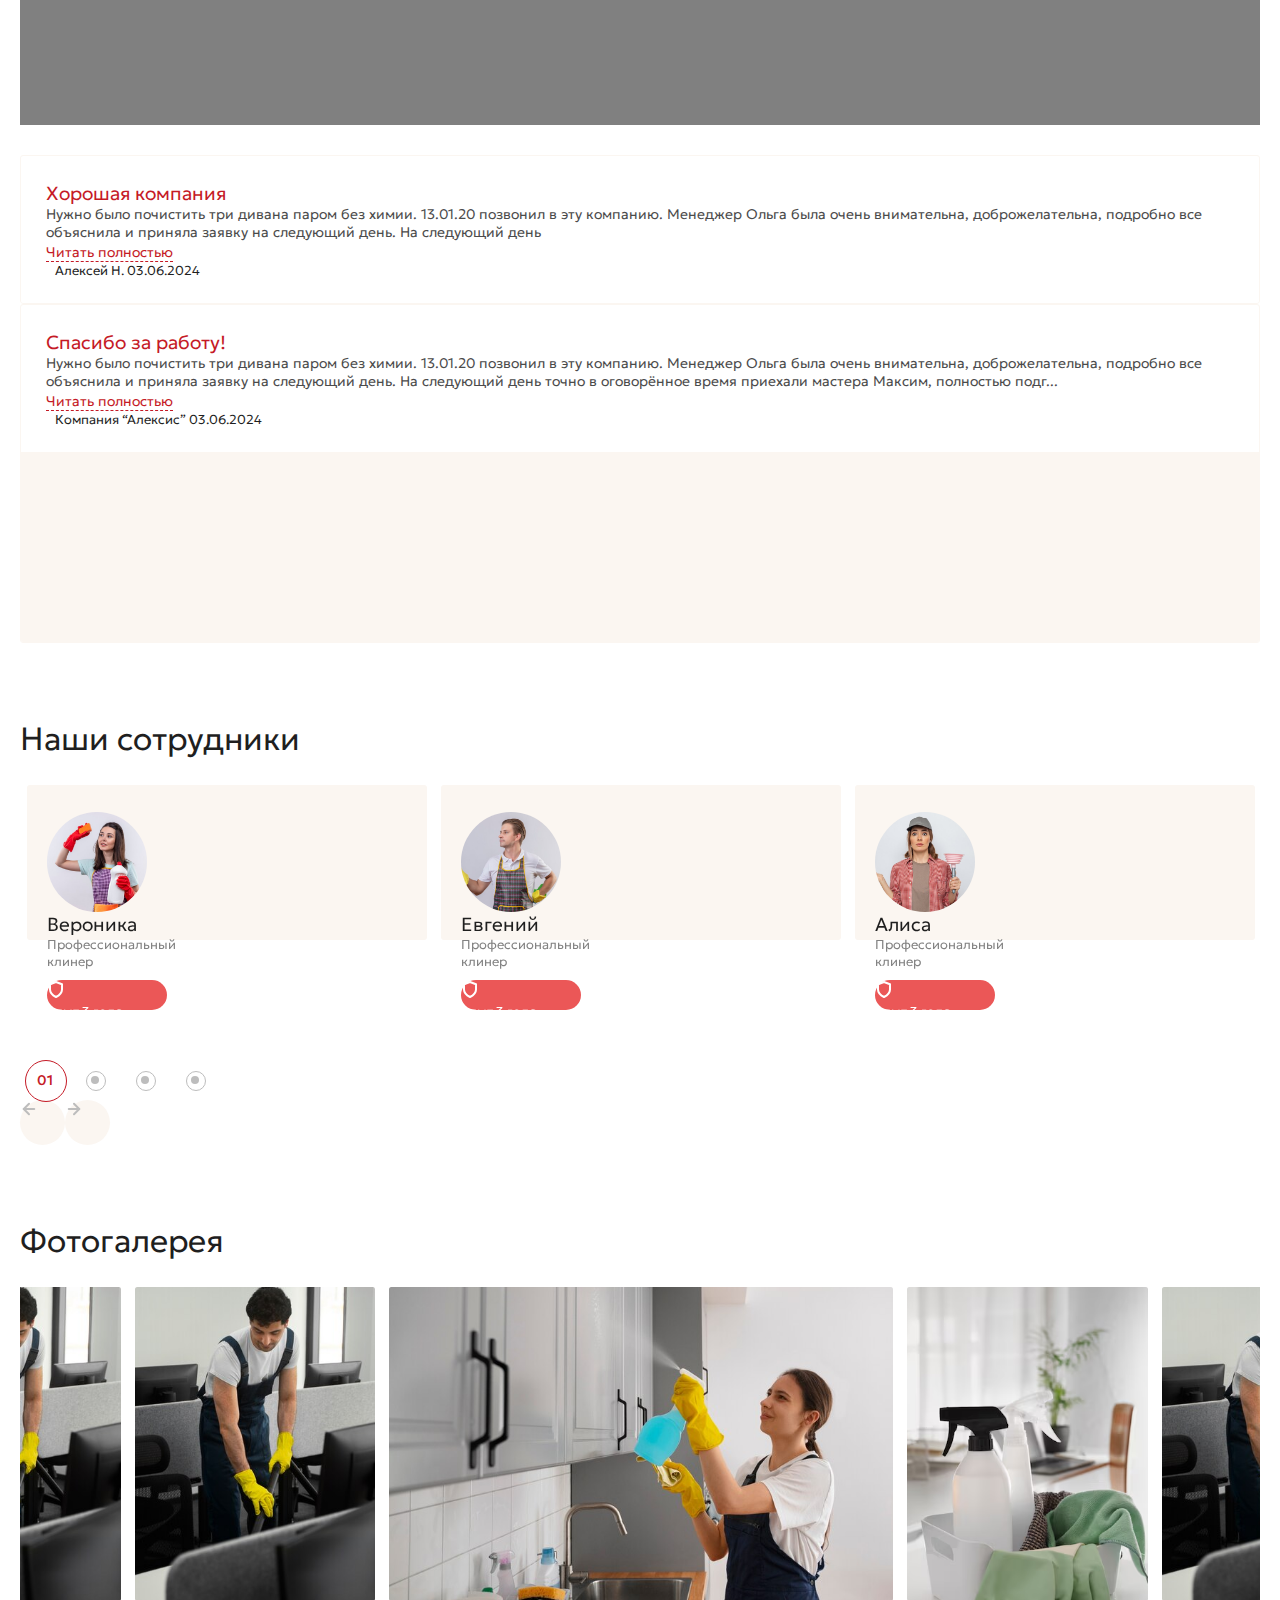
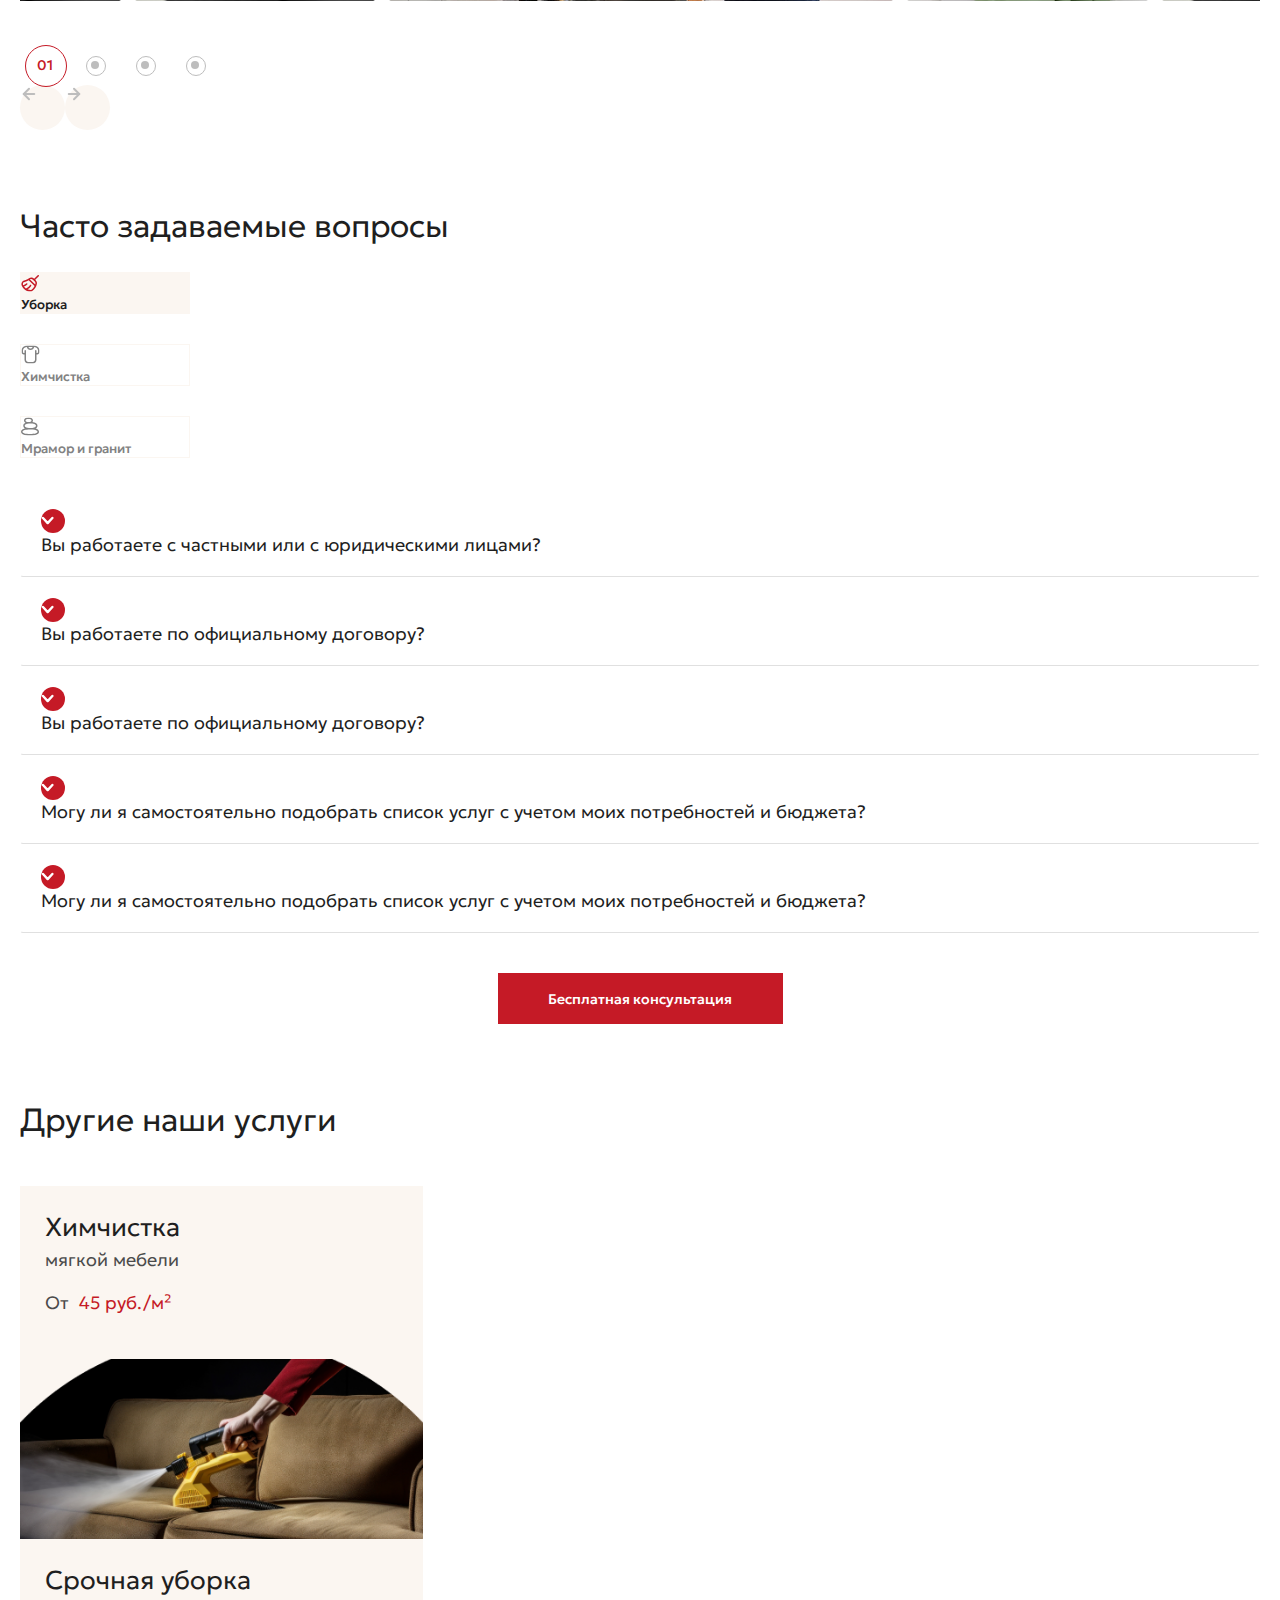
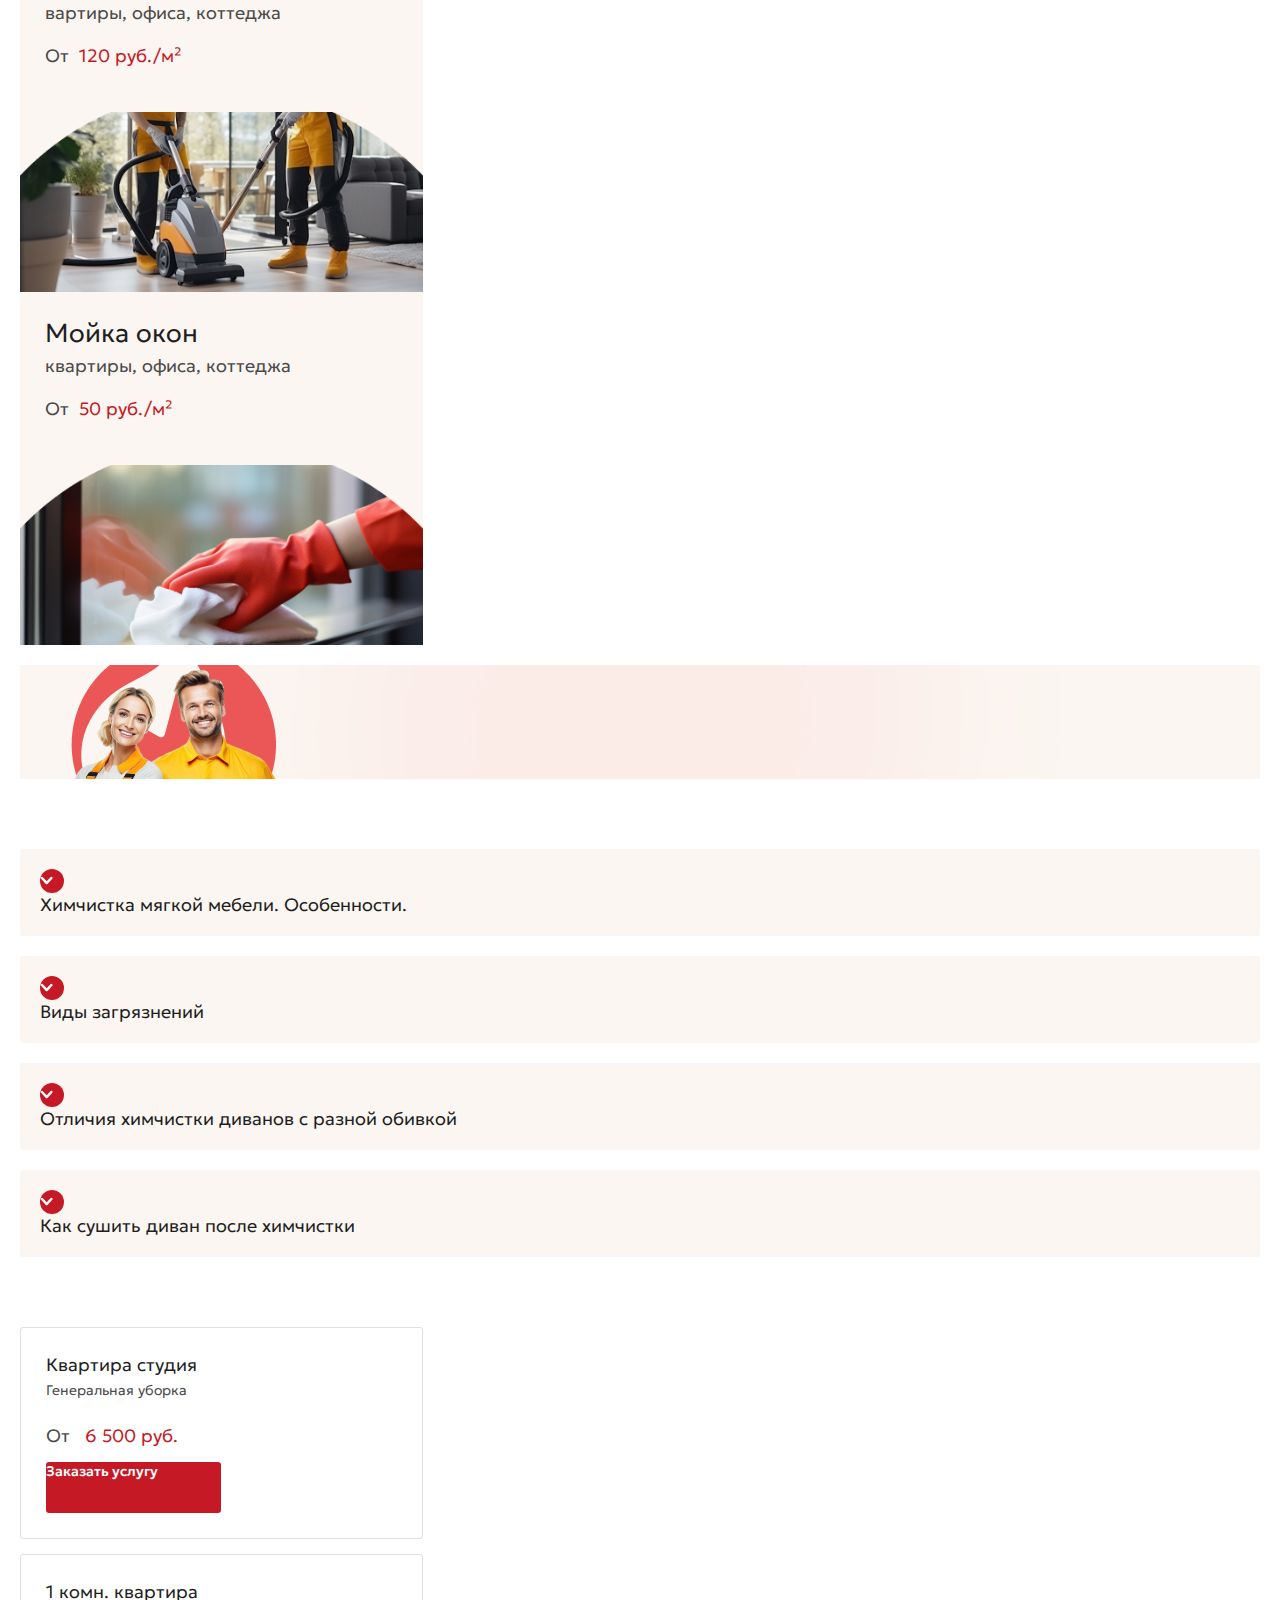
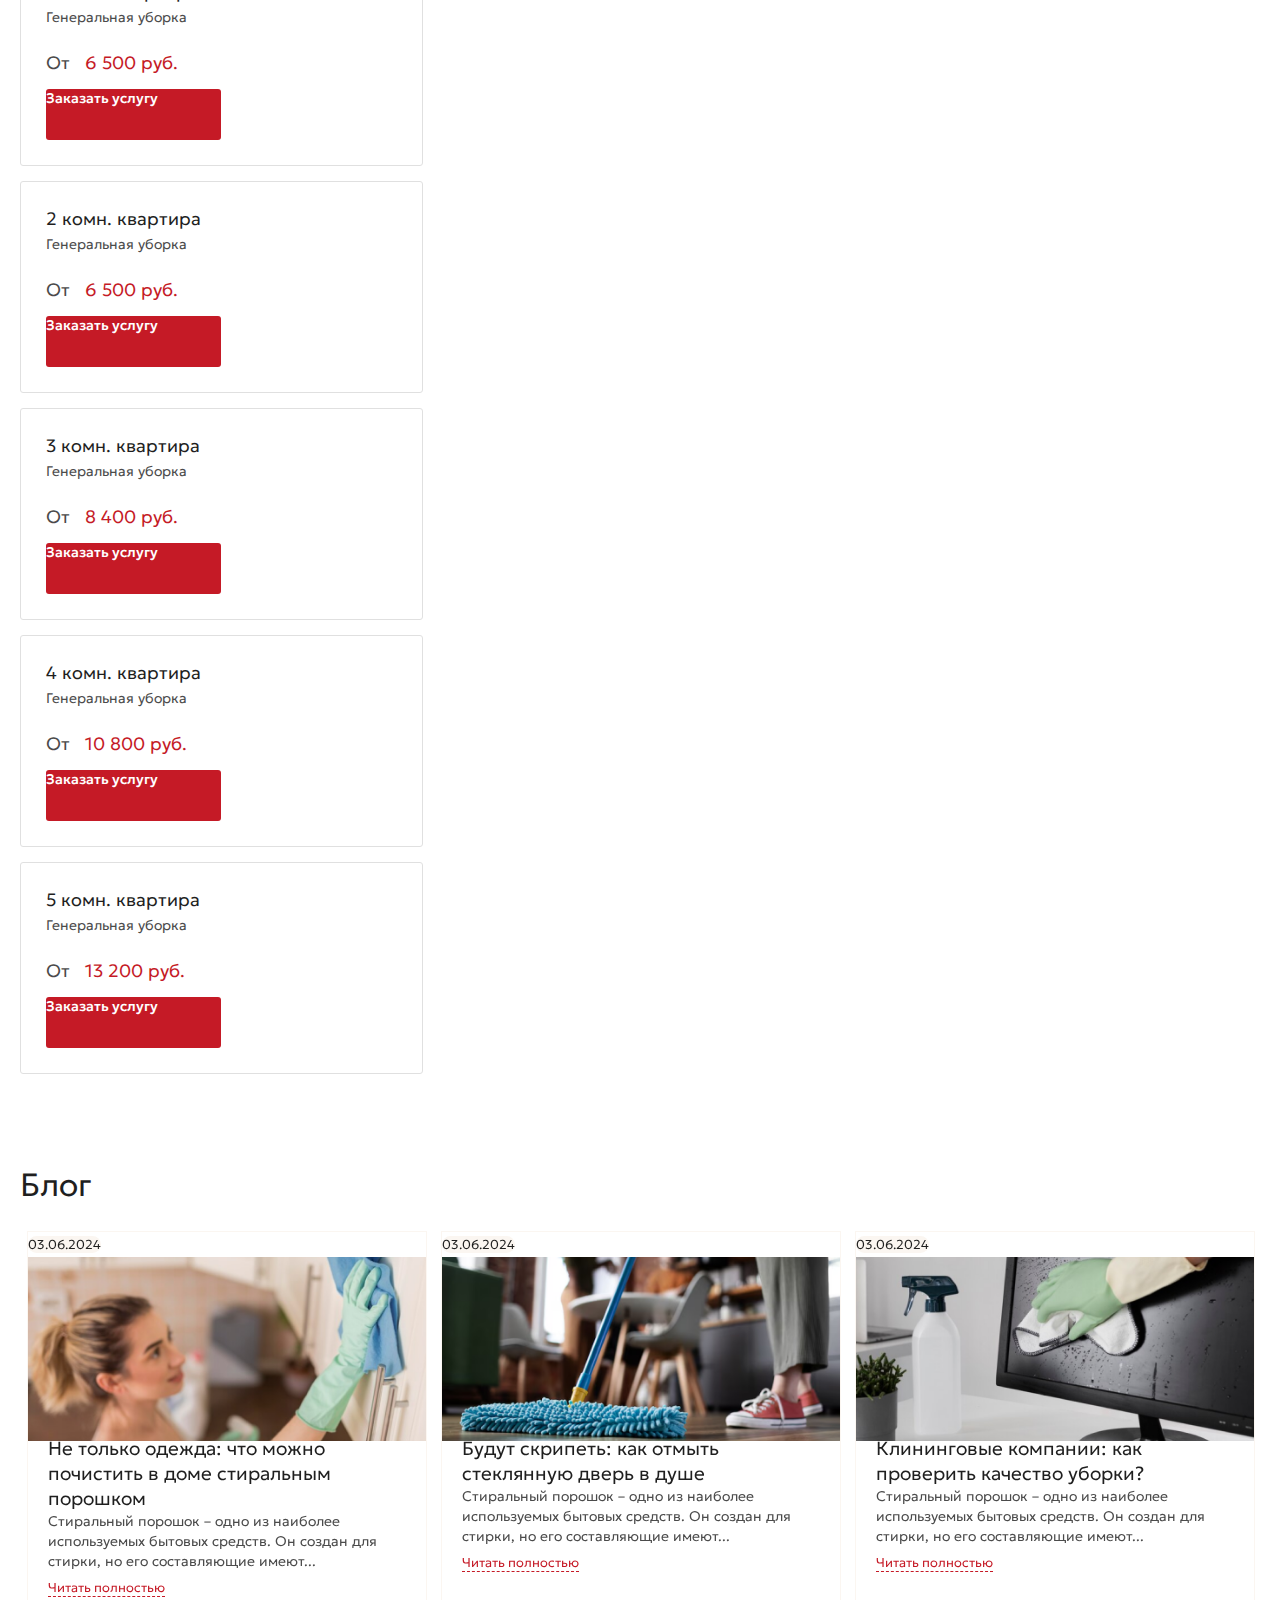
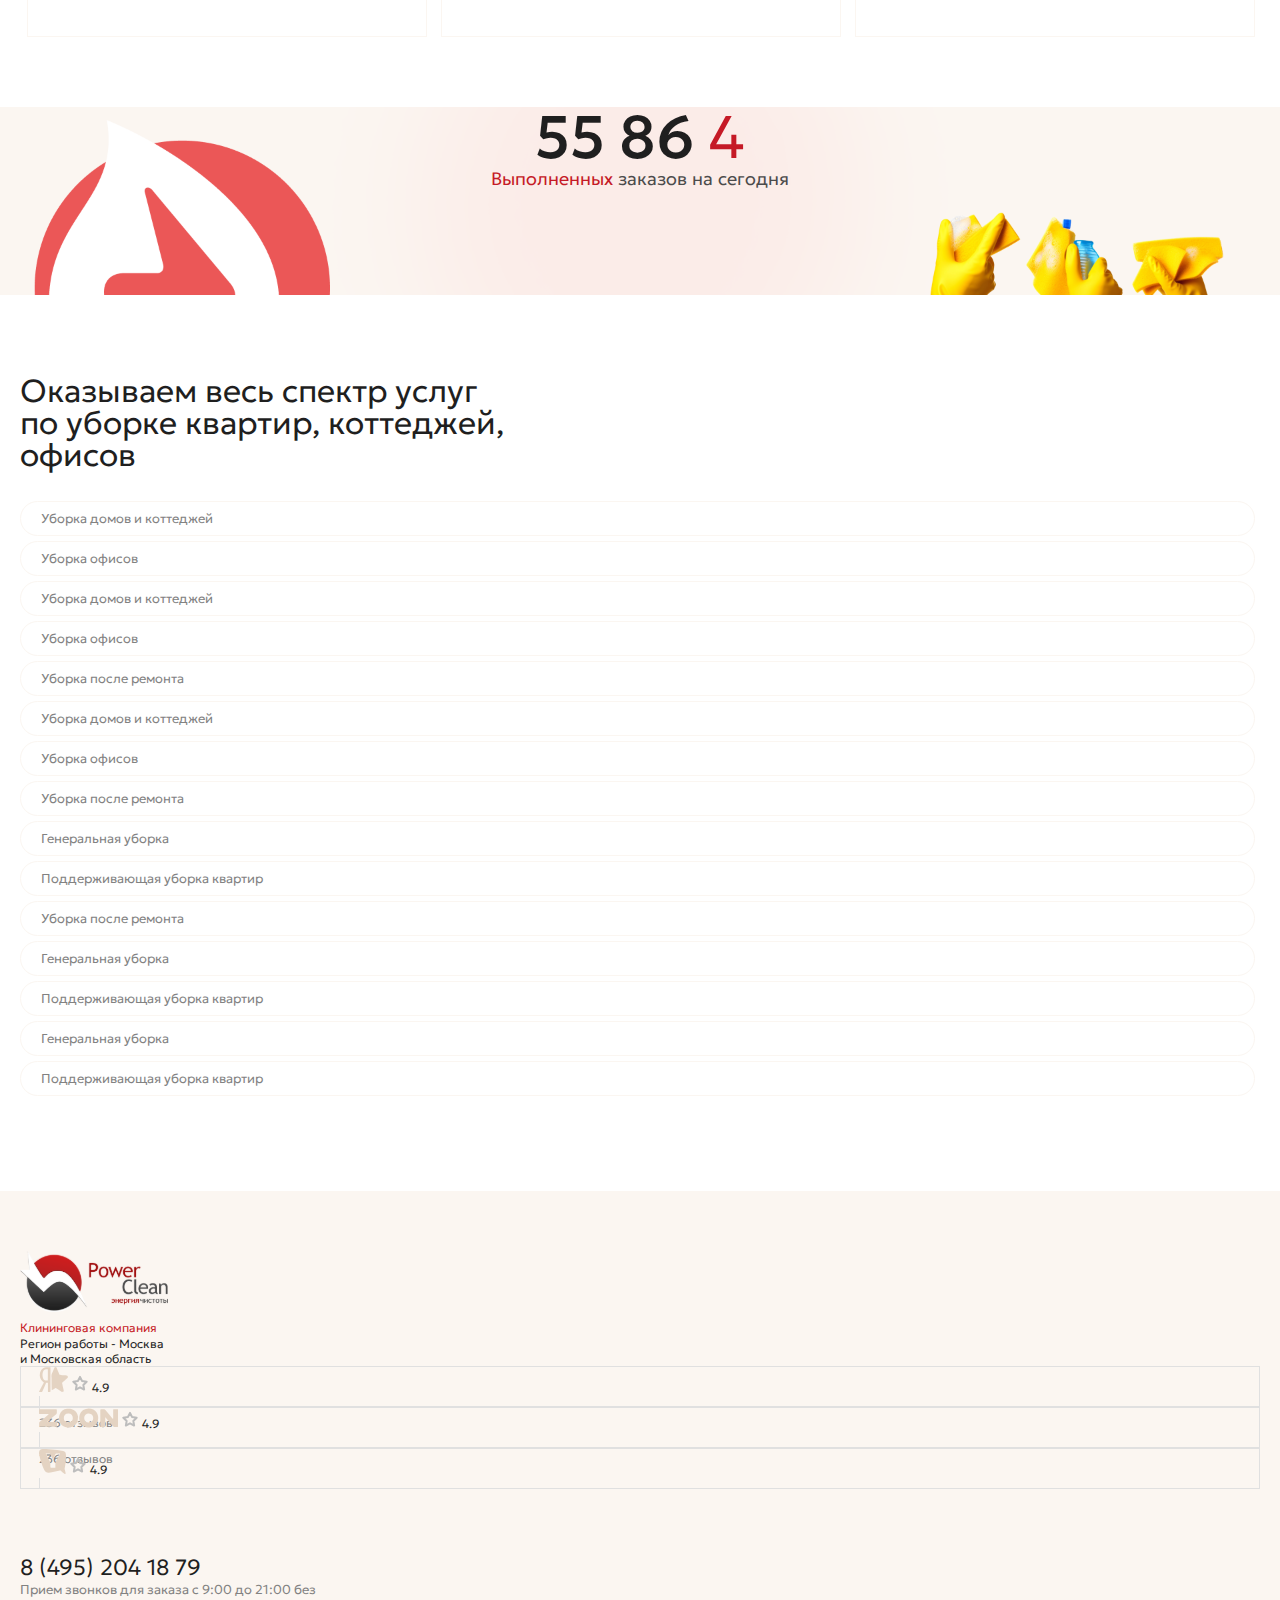
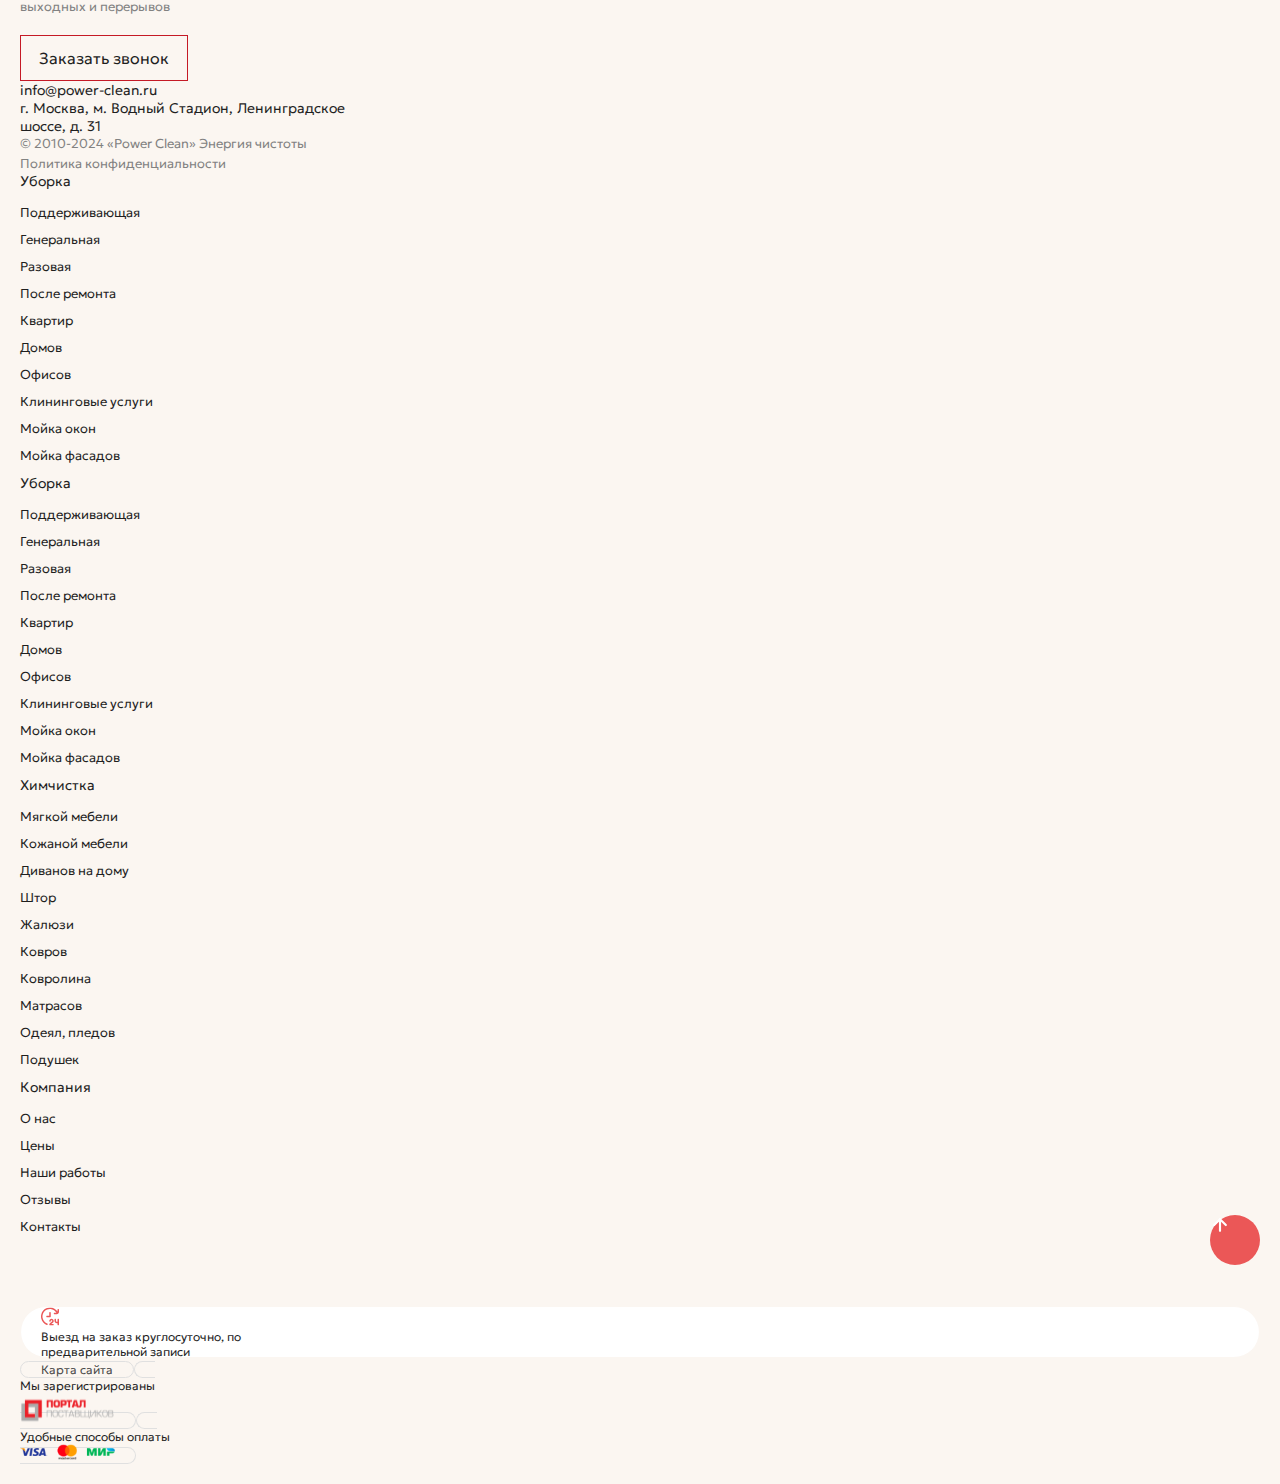
==== commit c31e108b: "page_2_4" ====
--- a/service.html
+++ b/service.html
@@ -345,7 +345,7 @@
   <section class="service_main">
     <div class="container">
       <div class="main_slider_item_content">
-        <div class="bread"><a href="index.html">Главная</a><i>/</i><a href="service.html">Услуги</a><i>/</i><span>Генеральная уборка</span></div>
+        <div class="bread"><a href="index.html">Главная</a><i>/</i><a href="service.html">Услуги</a><i class="red">/</i><span>Генеральная уборка</span></div>
         <h1>Генеральная уборка<br>
           <b>45 руб./м²</b>
         </h1>
@@ -356,15 +356,18 @@
           <form class="needs-validation" novalidate>
             <div class="d-flex align-items-center justify-content-between">
               <div class="main_slider_item_content_form_input">
-                <input type="text" class="form-control rounded-3 py-3" id="inputName" aria-describedby="emailHelp"
+                <input type="text" class="form-control rounded-3 py-3" id="inputNameService" aria-describedby="emailHelp"
                   placeholder="Ваше имя *" required>
               </div>
               <div class="main_slider_item_content_form_input">
-                <input type="tel" class="form-control rounded-3 py-3" id="inputTel" placeholder="+7 (___) ___ ____ *"
+                <input type="tel" class="form-control rounded-3 py-3" id="inputTelService" placeholder="+7 (___) ___ ____ *"
                   required>
               </div>
+              <p class="sale_form_politico_mobile">Я согласен(на) с условиями <a href="#" class="">политики
+                конфиденциальности</a>
+            </p>
               <button type="submit" class="btn rounded-1 main_slider_item_content_form_input">Заказать уборку</button>
-              <p class="mt-2">Я согласен(на) с условиями <a href="#" class="">политики
+              <p class="mt-2 sale_form_politico">Я согласен(на) с условиями <a href="#" class="">политики
                   конфиденциальности</a>
               </p>
             </div>
@@ -592,11 +595,13 @@
                 <input type="tel" class="form-control rounded-3 py-3" id="inputTelMessage"
                   placeholder="+7 (___) ___ ____ *" required>
               </div>
-              <p>Я согласен(на) с условиями <a href="#" class="">политики
+              <p class="decktop">Я согласен(на) с условиями <a href="#" class="">политики
                   конфиденциальности</a>
               </p>
               <button type="submit" class="btn rounded-1 main_slider_item_content_form_input">Отправить</button>
-
+              <p class="mobile">Я согласен(на) с условиями <a href="#" class="">политики
+                конфиденциальности</a>
+            </p>
             </div>
           </form>
         </div>
--- a/css/main.css
+++ b/css/main.css
@@ -206,7 +206,7 @@
   display: none;
 }
 
-.button_header:hover {
+.button_header:hover p {
   color: var(--var-brand);
 }
 
@@ -635,6 +635,11 @@
 .needs-validation p a {
   font-size: 14px;
   color: var(--var-brand);
+  transition: .5s;
+}
+
+.needs-validation p a:hover {
+  color: #eb5757;
 }
 
 .service .main_slider_item_content {
@@ -696,6 +701,11 @@
   font-size: 18px;
   line-height: 65px;
   padding: 0;
+  transition: .5s;
+}
+
+.btn.main_slider_item_content_form_input:hover {
+  background-color: #eb5757 !important;
 }
 
 section {
@@ -1608,6 +1618,11 @@
   font-weight: 500;
   font-size: 18px;
   text-align: center;
+  transition: .5s;
+}
+
+.stages_box_item a:hover {
+  background-color: #EB5757;
 }
 
 .question .main_service_header_tab_item {
@@ -1770,6 +1785,12 @@
   font-size: 16px;
   text-decoration: none;
   border-bottom: 1px dashed var(--var-brand);
+  transition: .5s;
+}
+
+.blog_slider_item_box_body a:hover {
+  color: #eb5757;
+  border-bottom: 1px dashed #eb5757;
 }
 
 .blog_slider_arrow {
@@ -2033,7 +2054,7 @@
 .service_main .main_slider_item_content_subtittle {
   max-width: 560px;
   width: 100%;
-  line-height: 31px;
+  line-height: 140%;
 }
 
 .service_main .main_slider_item_content_form {
@@ -2128,6 +2149,7 @@
   color: var(--var-brand);
   font-size: 14px;
   font-weight: 500;
+  flex-shrink: 0;
 }
 
 .service_about_box_item_flex_item p {
@@ -2213,6 +2235,12 @@
   bottom: 0px;
   left: 0px;
   z-index: 4;
+  transition: .5s;
+}
+
+.service_about_box_item_more:hover {
+  color: #EB5757;
+  border-bottom: 1px dashed #EB5757;
 }
 
 .service_about_box_item_more.active {
@@ -2298,6 +2326,7 @@
   width: 151px;
   height: 65px;
   border-radius: 3px;
+  transition: .5s;
 }
 
 .consultation_box_message_box a img {
@@ -2308,12 +2337,24 @@
   background: #7360F2;
 }
 
+.consultation_box_message_box a:nth-child(1):hover {
+  background: #6559b3;
+}
+
 .consultation_box_message_box a:nth-child(2) {
   background: #24CC63;
 }
 
+.consultation_box_message_box a:nth-child(2):hover {
+  background: #38915a;
+}
+
 .consultation_box_message_box a:nth-child(3) {
   background: #3390EC;
+}
+
+.consultation_box_message_box a:nth-child(3):hover {
+  background: #4f7ead;
 }
 
 .consultation_box_message_box a span {
@@ -2372,6 +2413,7 @@
   font-size: 24px;
   color: var(--var-brand);
   font-weight: 300;
+  padding-left: 5px;
 }
 
 .other_services_box_item_img {
@@ -2428,6 +2470,11 @@
   font-size: 18px;
   cursor: pointer;
   margin-right: 30px;
+  transition: .5s;
+}
+
+.other_services_banner_btn:hover {
+  background-color: #eb5757;
 }
 
 .other_services .question_accardion {
@@ -2503,7 +2550,14 @@
   background-color: var(--var-brand);
   border-radius: 3px;
   cursor: pointer;
-}
+  transition: .5s;
+}
+
+.other_services_grid_item_btn:hover {
+  background-color: #eb5757;
+}
+
+
 
 .quantity {
   height: 305px;
@@ -2581,6 +2635,11 @@
   display: inline-block;
   color: #BDBDBD;
   font-size: 16px;
+  transition: .5s;
+}
+
+.bread a:hover {
+  color: var(--var-tittle-gray);
 }
 
 .bread i {
@@ -2590,6 +2649,10 @@
   padding: 0 15px;
 }
 
+.bread i.red {
+  color: var(--var-brand);
+}
+
 .bread span {
   display: inline-block;
   color: var(--var-brand);
@@ -2600,13 +2663,61 @@
   color: #fff;
   border: 1px solid var(--var-brand);
   background-color: var(--var-brand);
-}
+  transition: .5s;
+}
+
 .question_btn.service_page {
   color: #fff;
   border: 1px solid var(--var-brand);
   background-color: var(--var-brand);
-}
-
+  transition: .5s;
+}
+
+.service_page.review_all:hover {
+  border: 1px solid #eb5757;
+  background-color: #eb5757;
+}
+
+.question_btn.service_page:hover {
+  border: 1px solid #eb5757;
+  background-color: #eb5757;
+}
+
+.service_about_box_item_comp_box_item.white div,
+.service_about_box_item_comp_box_item.grey div {
+  padding-left: 48px;
+  position: relative;
+}
+
+.service_about_box_item_comp_box_item.white div:nth-child(1)::after,
+.service_about_box_item_comp_box_item.grey div:nth-child(1)::after {
+  position: absolute;
+  width: 18px;
+  height: 18px;
+  background-image: url(../img/icon/ok.svg);
+  background-repeat: no-repeat;
+  background-size: cover;
+  background-position: center;
+  display: block;
+  content: '';
+  top: 20px;
+  left: 20px;
+}
+
+.service_about_box_item_comp_box_item.white div:nth-child(2)::after,
+.service_about_box_item_comp_box_item.grey div:nth-child(2)::after {
+  position: absolute;
+  width: 18px;
+  height: 18px;
+  background-image: url(../img/icon/ok_no.svg);
+  background-repeat: no-repeat;
+  background-size: cover;
+  background-position: center;
+  display: block;
+  content: '';
+  top: 20px;
+  left: 20px;
+}
 
 @media (max-width: 1480px) {
   .container {
@@ -3541,6 +3652,163 @@
 
   .call_header a {
     font-size: 14px;
+  }
+
+  .service_main h1 {
+    font-size: 32px;
+    margin-top: 110px;
+  }
+
+  .service_main h1 b {
+    font-size: 60px;
+  }
+
+  .service_main .main_slider_item_content_subtittle {
+    max-width: 350px;
+  }
+
+  section.service_main {
+    padding-bottom: 135px;
+  }
+
+  .service_main .main_slider_item_content_form {
+    padding: 30px 20px 20px 20px;
+  }
+
+  .other_services_box_item {
+    width: calc(100% / 3 - 10px);
+    padding-top: 25px;
+  }
+
+  .other_services_box_item_tittle {
+    padding: 0 25px;
+    font-size: 26px;
+  }
+
+  .other_services_box_item p {
+    padding: 0 25px;
+    font-size: 18px;
+    margin: 5px 0 20px 0;
+  }
+
+  .other_services_box_item span {
+    padding: 0 25px;
+    font-size: 18px;
+  }
+
+  .other_services_box_item span b {
+    font-size: 18px;
+  }
+
+  .other_services_box_item_img {
+    margin-top: 45px;
+    height: 180px;
+  }
+
+  .other_services_banner {
+    height: 114px;
+    margin-top: 20px !important;
+    overflow: hidden;
+  }
+
+  .other_services_banner_center {
+    max-width: 331px;
+  }
+
+  .other_services_banner_center p {
+    font-size: 22px;
+  }
+
+  .other_services_banner_center span {
+    font-size: 14px;
+  }
+
+  .other_services_banner_btn {
+    width: 175px;
+    height: 51px;
+    line-height: 51px;
+    font-size: 14px;
+  }
+
+  .other_services .question_accardion,
+  .other_services_grid {
+    margin-top: 70px;
+  }
+
+  .question_accardion_item_header_img {
+    width: 24px;
+    height: 24px;
+  }
+
+  .question_accardion_item .other_services_acc_img {
+    display: none;
+  }
+
+  .open.question_accardion_item .other_services_acc_img {
+    display: block;
+  }
+
+  .other_services_grid_item {
+    padding: 25px;
+    width: calc(33.333% - 10px);
+    margin-bottom: 15px;
+    flex-direction: column;
+    align-items: flex-start !important;
+  }
+
+  .other_services_grid_item_btn {
+    width: 175px;
+    height: 51px;
+    font-size: 14px;
+    margin-top: 15px;
+  }
+
+  .other_services_grid_item p {
+    font-size: 14px;
+    margin: 5px 0 25px 0;
+  }
+
+  .other_services_grid_item_tittle {
+    font-size: 18px;
+  }
+
+  .other_services_grid_item span b {
+    font-size: 18px;
+  }
+
+  .quantity {
+    height: 188px;
+    margin-top: 70px;
+  }
+
+  .quantity_box {
+    width: 370px;
+  }
+
+  .quantity_box span {
+    font-size: 60px;
+    line-height: 60px;
+  }
+
+  .quantity_box p,
+  .quantity_box p b {
+    font-size: 18px;
+  }
+
+  .trigger h2 {
+    max-width: 500px;
+    width: 100%;
+  }
+
+  .trigger_box {
+    margin-top: 30px;
+  }
+
+  .trigger_box_item {
+    padding: 8px 20px;
+    margin-right: 5px;
+    margin-bottom: 5px;
+    font-size: 13px;
   }
 }
 
@@ -3929,6 +4197,181 @@
   .gamburg_box_end .header_email {
     margin-bottom: 15px;
   }
+
+  .bread a {
+    font-size: 13px;
+  }
+
+  .bread i {
+    font-size: 13px;
+    padding: 0 7px;
+  }
+
+  .bread span {
+    font-size: 13px;
+  }
+
+  .service_main h1 {
+    font-size: 24px;
+    margin-top: 50px;
+  }
+
+  .service_main h1 b {
+    font-size: 40px;
+  }
+
+  .service_main .main_slider_item_content_subtittle {
+    max-width: 300px;
+  }
+
+  section.service_main {
+    padding-bottom: 75px;
+  }
+
+  .trigger_service_page .main_slider_item_content_trigger {
+    display: flex !important;
+    width: calc(50% - 20px);
+  }
+
+  .trigger_service_page {
+    margin-top: 10px;
+  }
+
+  .service_about_box {
+    flex-direction: column;
+  }
+
+  .service_about_box_item {
+    width: 100%;
+    height: 400px;
+  }
+
+  .service_about_box_item h3 {
+    font-size: 22px;
+    line-height: 32px;
+  }
+
+  .service_about_box_item h3 b {
+    font-size: 24px;
+  }
+
+  .service_about_box_item p {
+    font-size: 14px;
+    line-height: 16px;
+  }
+
+  .service_about_box_item_tittle {
+    font-size: 18px;
+    margin-top: 30px !important;
+  }
+
+  .service_about_box_item_list span {
+    font-size: 14px;
+  }
+
+  .service_about_box_item h4 {
+    font-size: 22px;
+    line-height: 32px;
+    margin-top: 40px !important;
+  }
+
+  .service_about_box_item_direct {
+    padding: 60px 20px 30px 20px;
+    font-size: 14px;
+    line-height: 18px;
+  }
+
+  .service_about_box_item_direct img {
+    top: 30px;
+    left: 20px;
+  }
+
+  .service_about_box .service_about_box_item:nth-child(2) {
+    width: 100%;
+    margin-top: 35px;
+  }
+
+  .service_about_box .service_about_box_item:nth-child(2) img {
+    width: 100%;
+    height: 100%;
+    object-fit: cover;
+    object-position: center;
+  }
+
+  .service_about_box_item_comp_box_item div {
+    padding: 10px 16px;
+    font-size: 14px;
+  }
+
+  .service_about_box_item_comp_box_item.white div:nth-child(2)::after,
+  .service_about_box_item_comp_box_item.grey div:nth-child(2)::after {
+    top: 10px;
+  }
+
+  .service_about_box_item_comp_box_item.white div:nth-child(1)::after,
+  .service_about_box_item_comp_box_item.grey div:nth-child(1)::after {
+    top: 10px;
+  }
+
+  .service_about_box_item_more {
+    font-size: 13px;
+  }
+
+  .consultation_box h2 b {
+    font-size: 40px;
+    line-height: 50px;
+  }
+
+  .consultation_box_trigger {
+    flex-direction: column;
+    margin-top: 30px !important;
+  }
+
+  .consultation_box_trigger_item {
+    width: 100%;
+    margin-bottom: 15px;
+  }
+
+  .consultation_box_message {
+    margin-top: 15px;
+    flex-direction: column;
+    align-items: flex-start !important;
+  }
+
+  .consultation_box_message p {
+    font-size: 14px;
+    max-width: 340px;
+    width: 100%;
+    margin-bottom: 15px;
+  }
+
+  .consultation_box_message_box a {
+    width: 102px;
+    height: 48px;
+  }
+
+  .consultation_box_message_box a span {
+    font-size: 13px;
+  }
+
+  .consultation_box .main_slider_item_content_form_input {
+    width: 100%;
+  }
+
+  .consultation_box .needs-validation p.decktop {
+    display: none !important;
+  }
+
+  .consultation_box .needs-validation p.mobile {
+    width: 100%;
+    display: block;
+  }
+
+  .consultation_box .main_slider_item_content_form {
+    padding: 30px 20px;
+    margin-top: 30px !important;
+  }
+
 }
 
 @media (max-width: 800px) {
@@ -4015,6 +4458,43 @@
   .price_table .coll {
     width: 126px !important;
   }
+
+  .trigger_service_page .main_slider_item_content_trigger {
+    width: 100%;
+    margin-top: 10px !important;
+  }
+
+  .service_about_box_item_flex {
+    flex-direction: column;
+  }
+
+  .service_about_box_item_comp_box_item.white div,
+  .service_about_box_item_comp_box_item.grey div {
+    padding-left: 28px;
+  }
+
+  .service_about_box_item_comp_box_item.white div:nth-child(1)::after,
+  .service_about_box_item_comp_box_item.grey div:nth-child(1)::after {
+    top: 13px;
+    left: 5px;
+  }
+
+  .service_about_box_item_comp_box_item.white div:nth-child(2)::after,
+  .service_about_box_item_comp_box_item.grey div:nth-child(2)::after {
+    top: 13px;
+    left: 5px;
+  }
+
+  .service_about_box_item_comp_box_item div {
+    font-size: 13px;
+  }
+
+  .service_about_box_item_more {
+    font-size: 13px;
+    margin-top: 30px !important;
+  }
+
+
 
 }
 
@@ -4211,5 +4691,39 @@
     width: 100%;
   }
 
+  .service_main .main_slider_item_content_form {
+    position: absolute;
+    bottom: -260px;
+    left: 20px;
+    width: calc(100% - 40px);
+    max-width: none;
+  }
+
+  .service_main {
+    position: relative;
+  }
+
+  section.service_main {
+    background-image: url(../img/img/service_page/bg_mobile.png);
+    padding-bottom: 330px;
+  }
+
+  .trigger_service_page {
+    margin-top: 260px;
+  }
+
+  .service_about_box_item {
+    height: 300px;
+  }
+
+  .service_about_box .service_about_box_item:nth-child(1)::after {
+    height: 50px;
+  }
+  .consultation {
+    background-image: none;
+    padding: 40px 0 0 0;
+    background: #FBF6F1;
+}
+
 
 }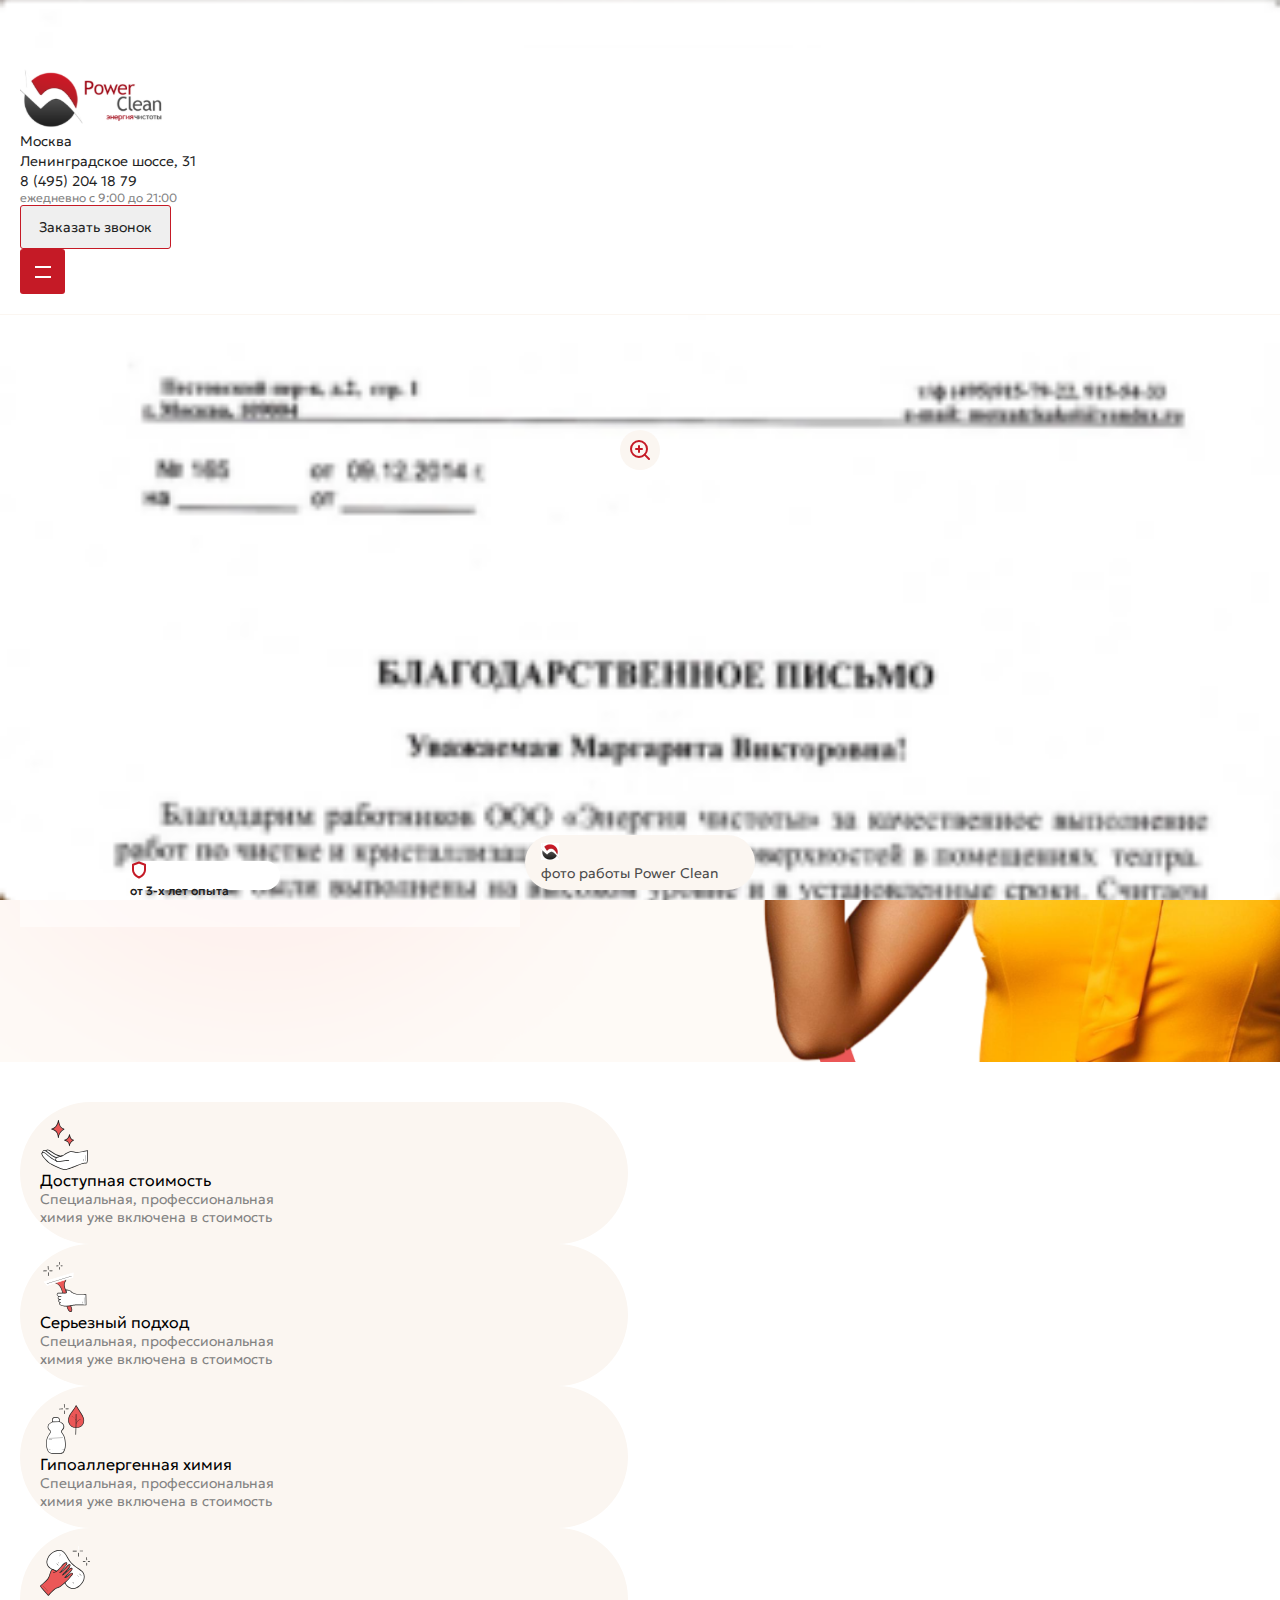
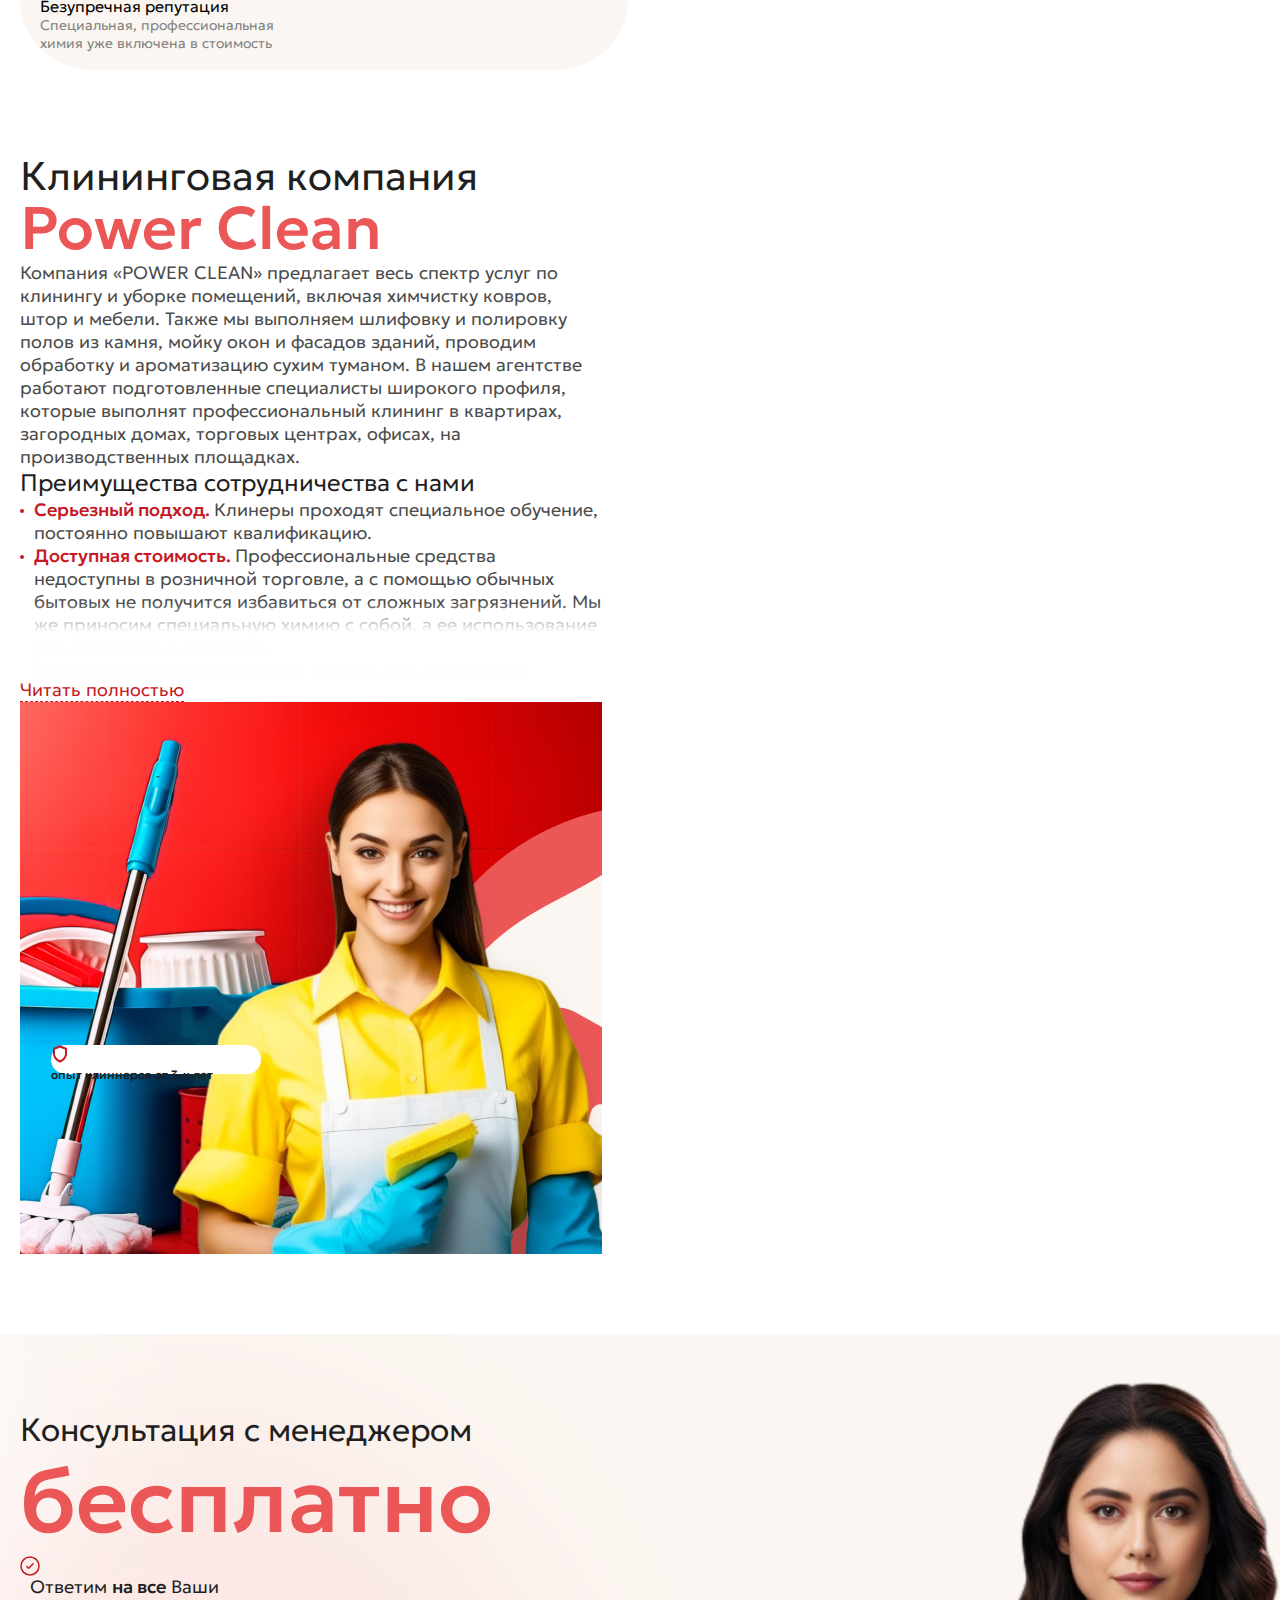
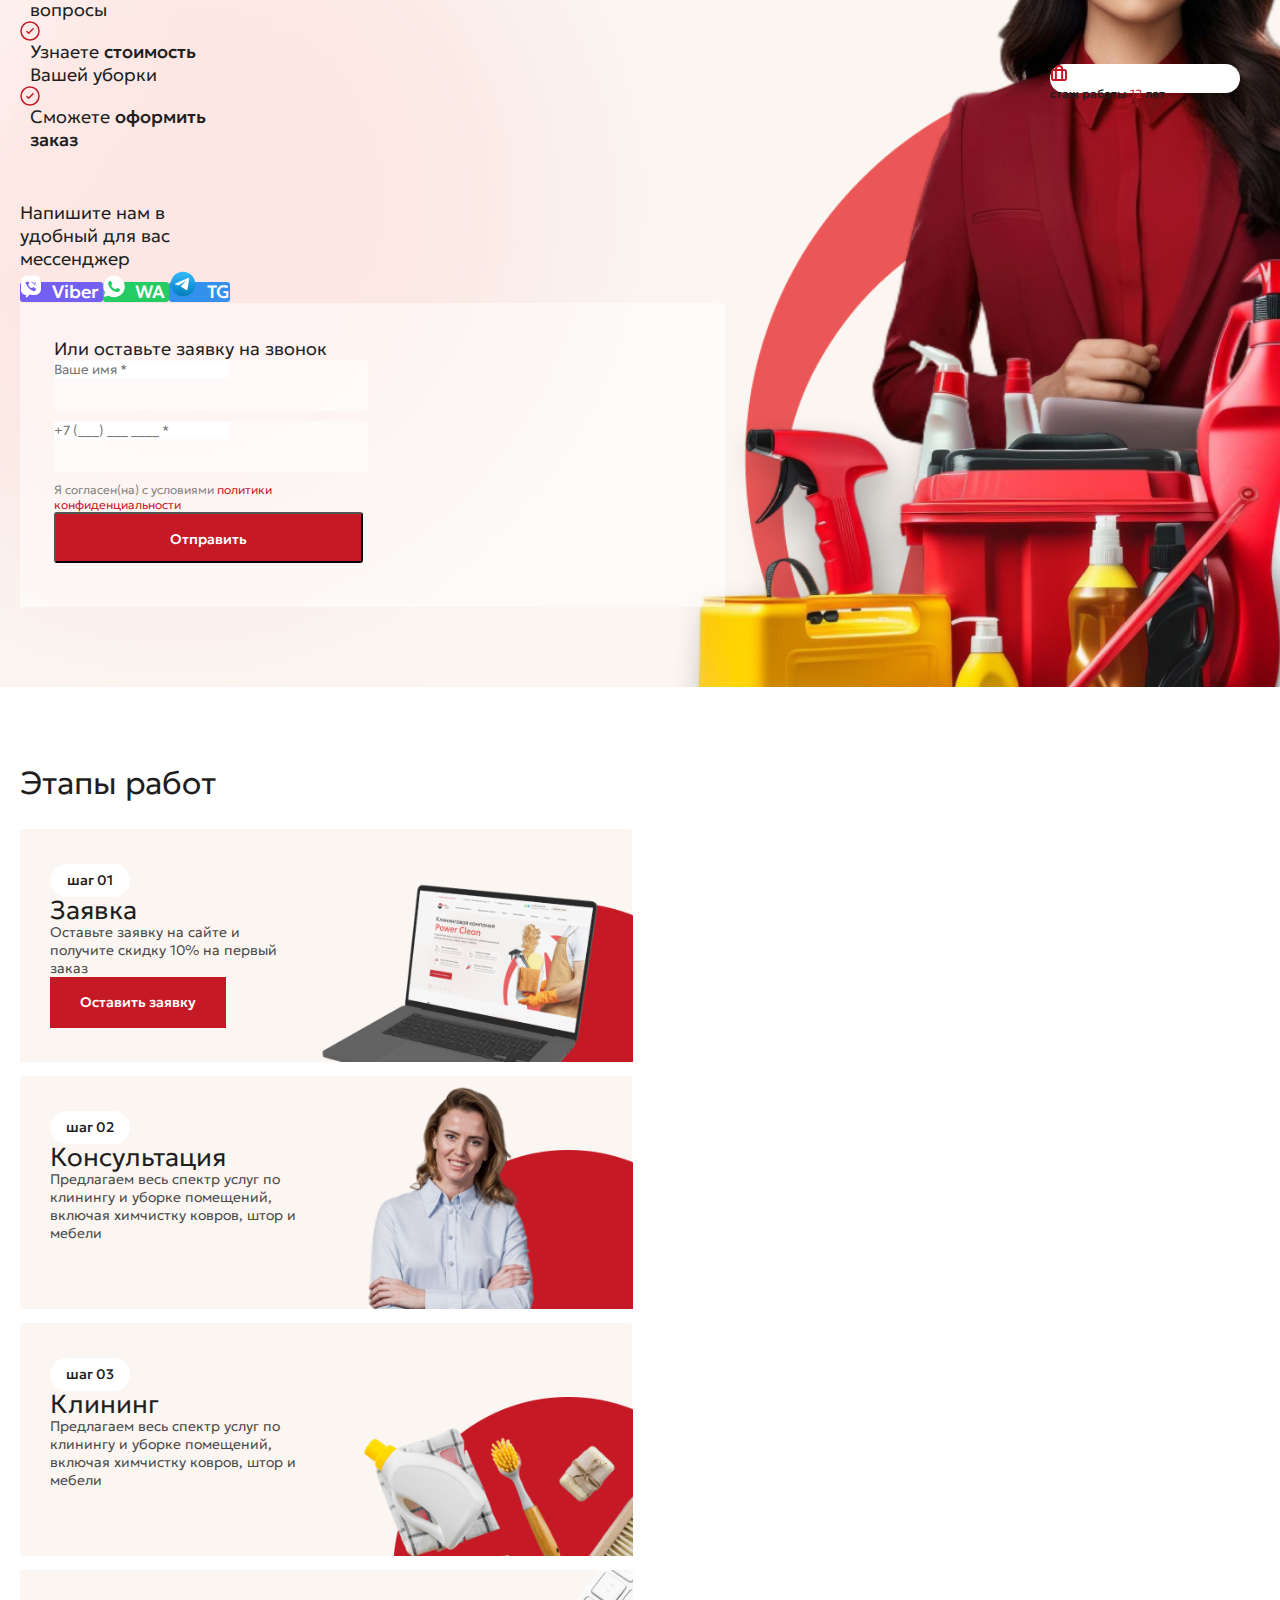
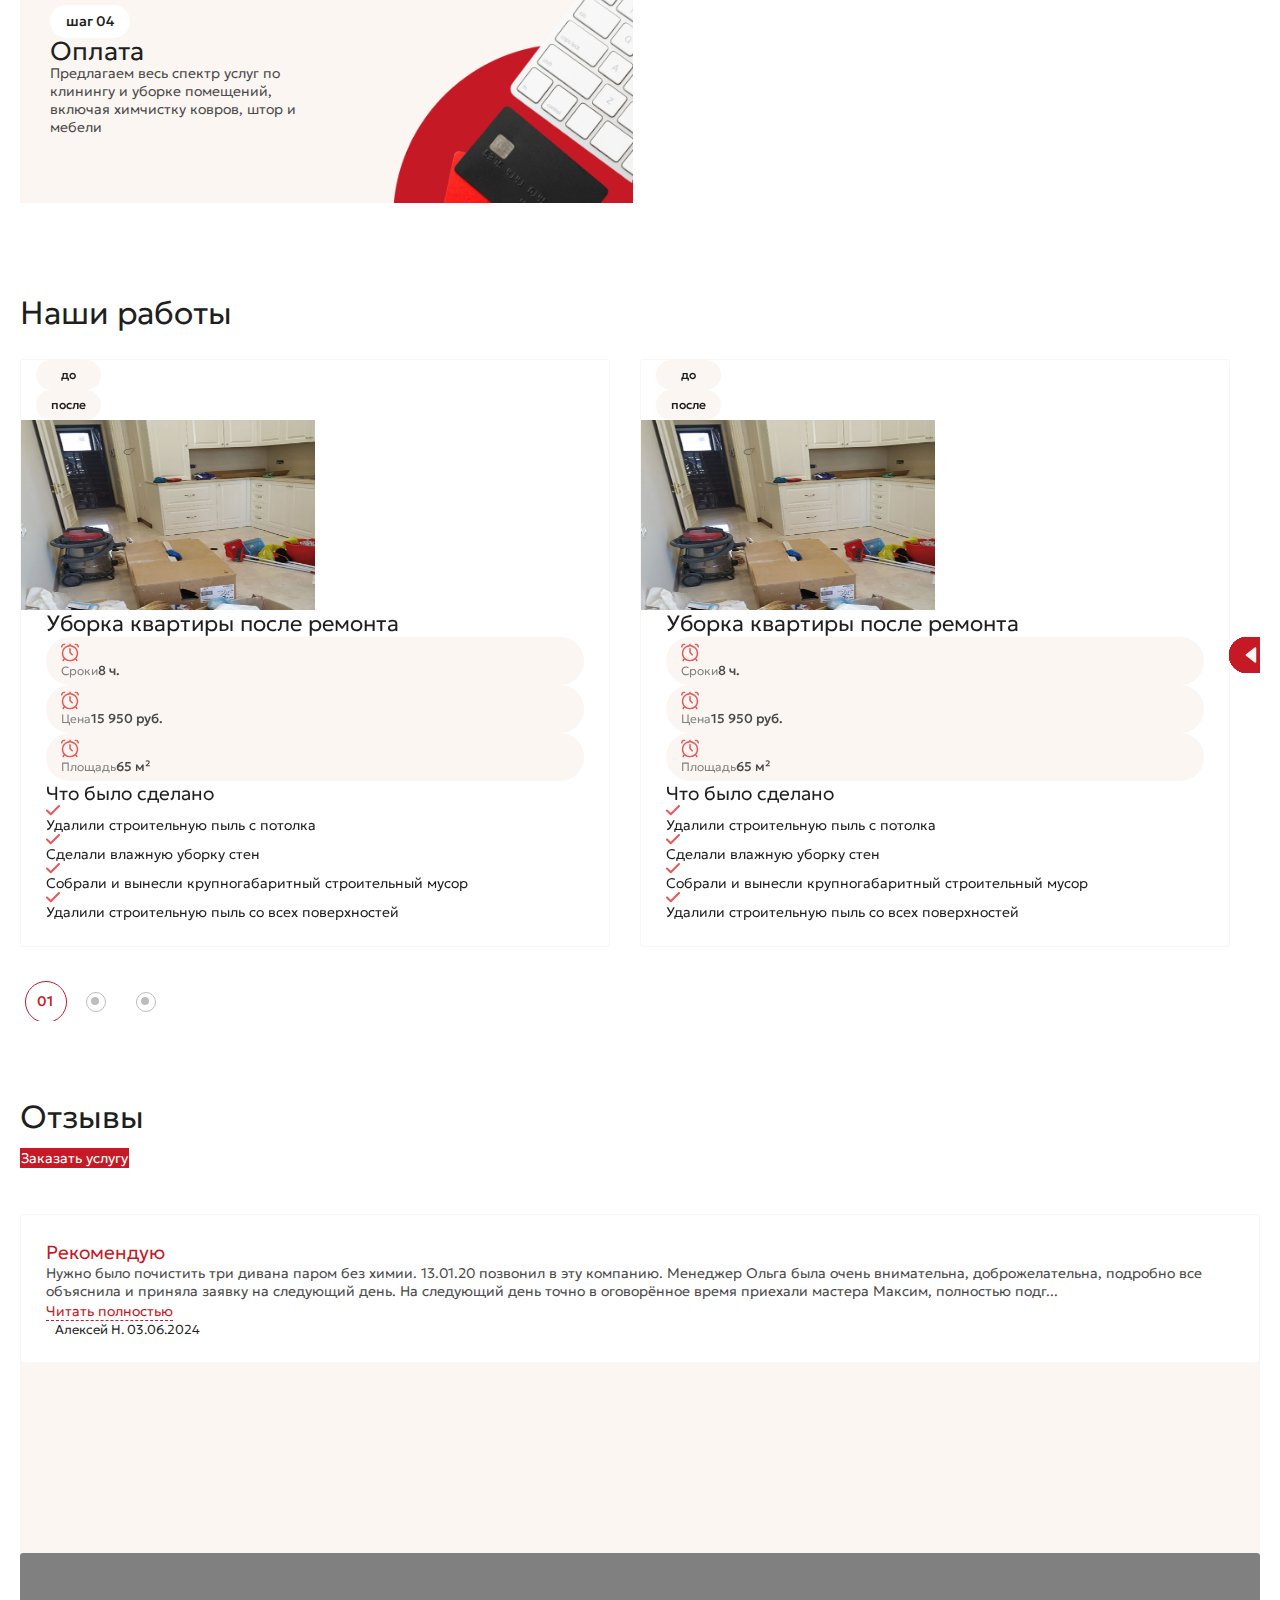
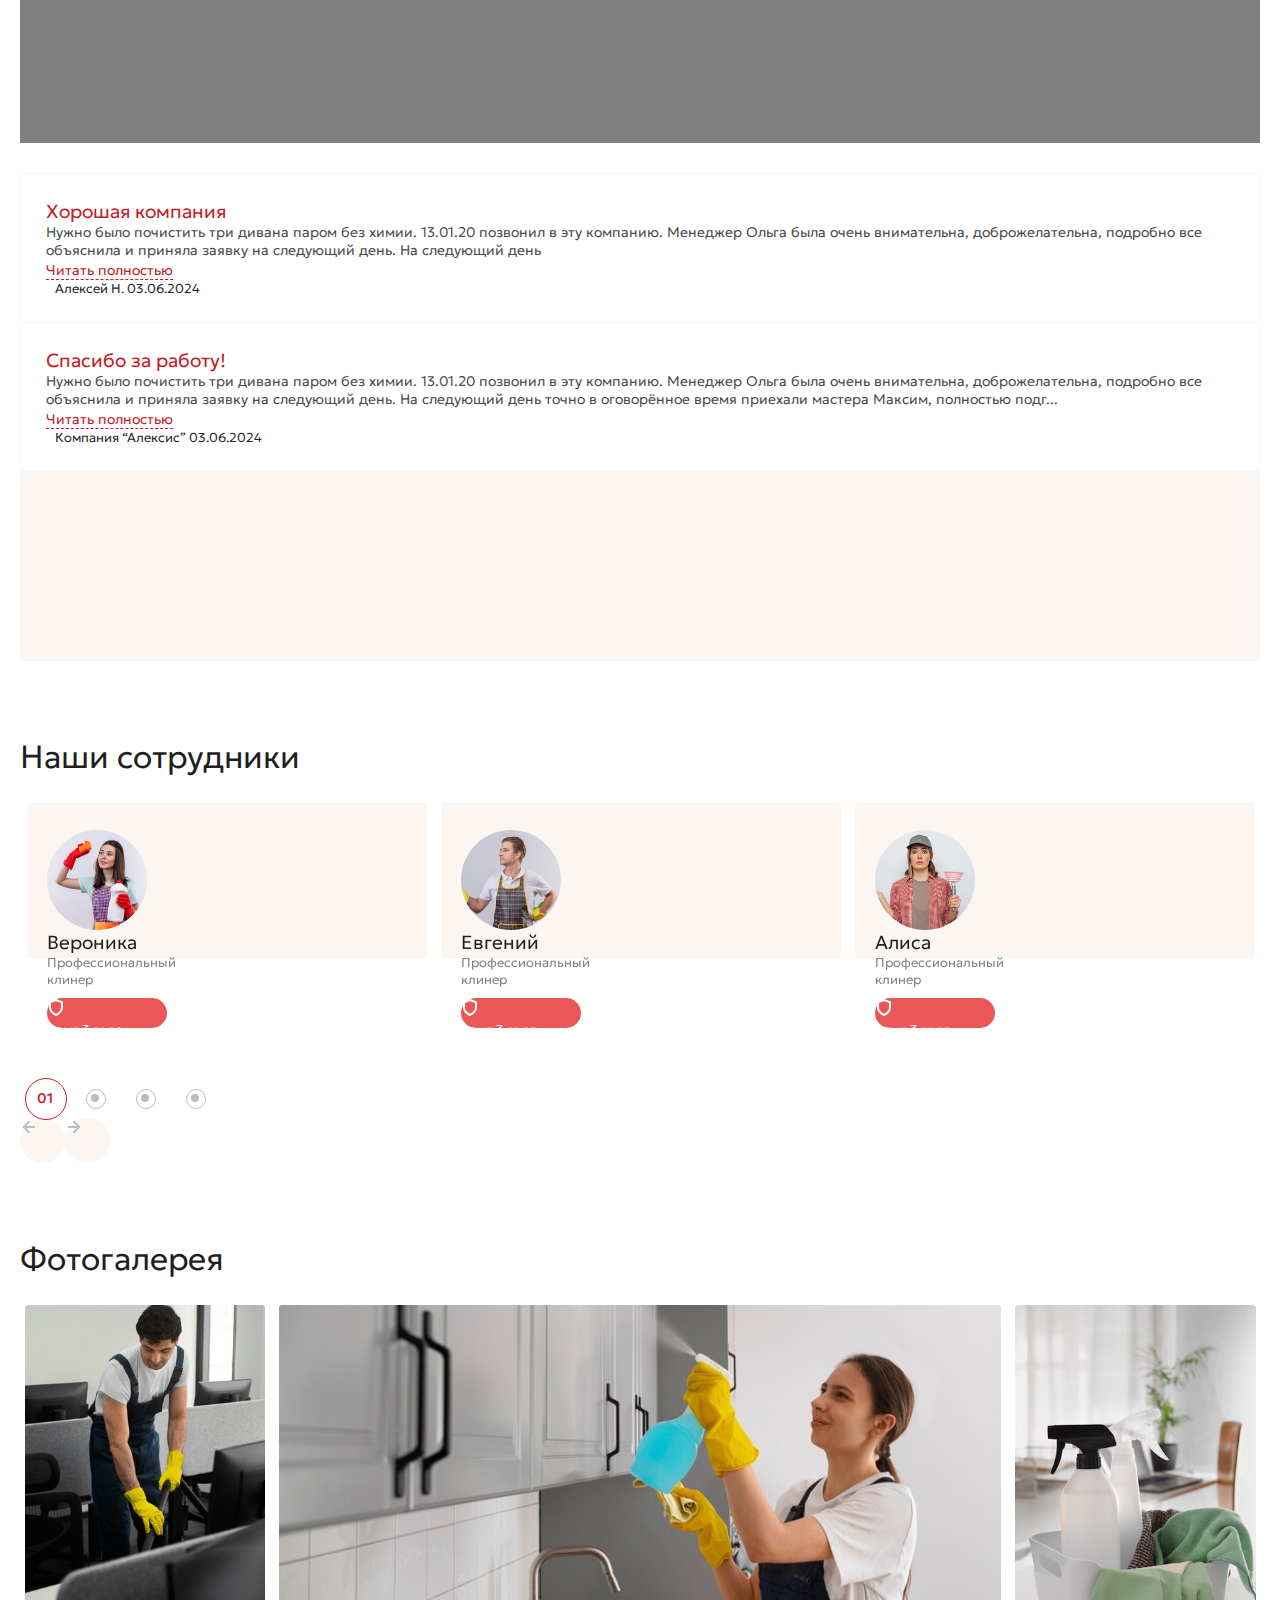
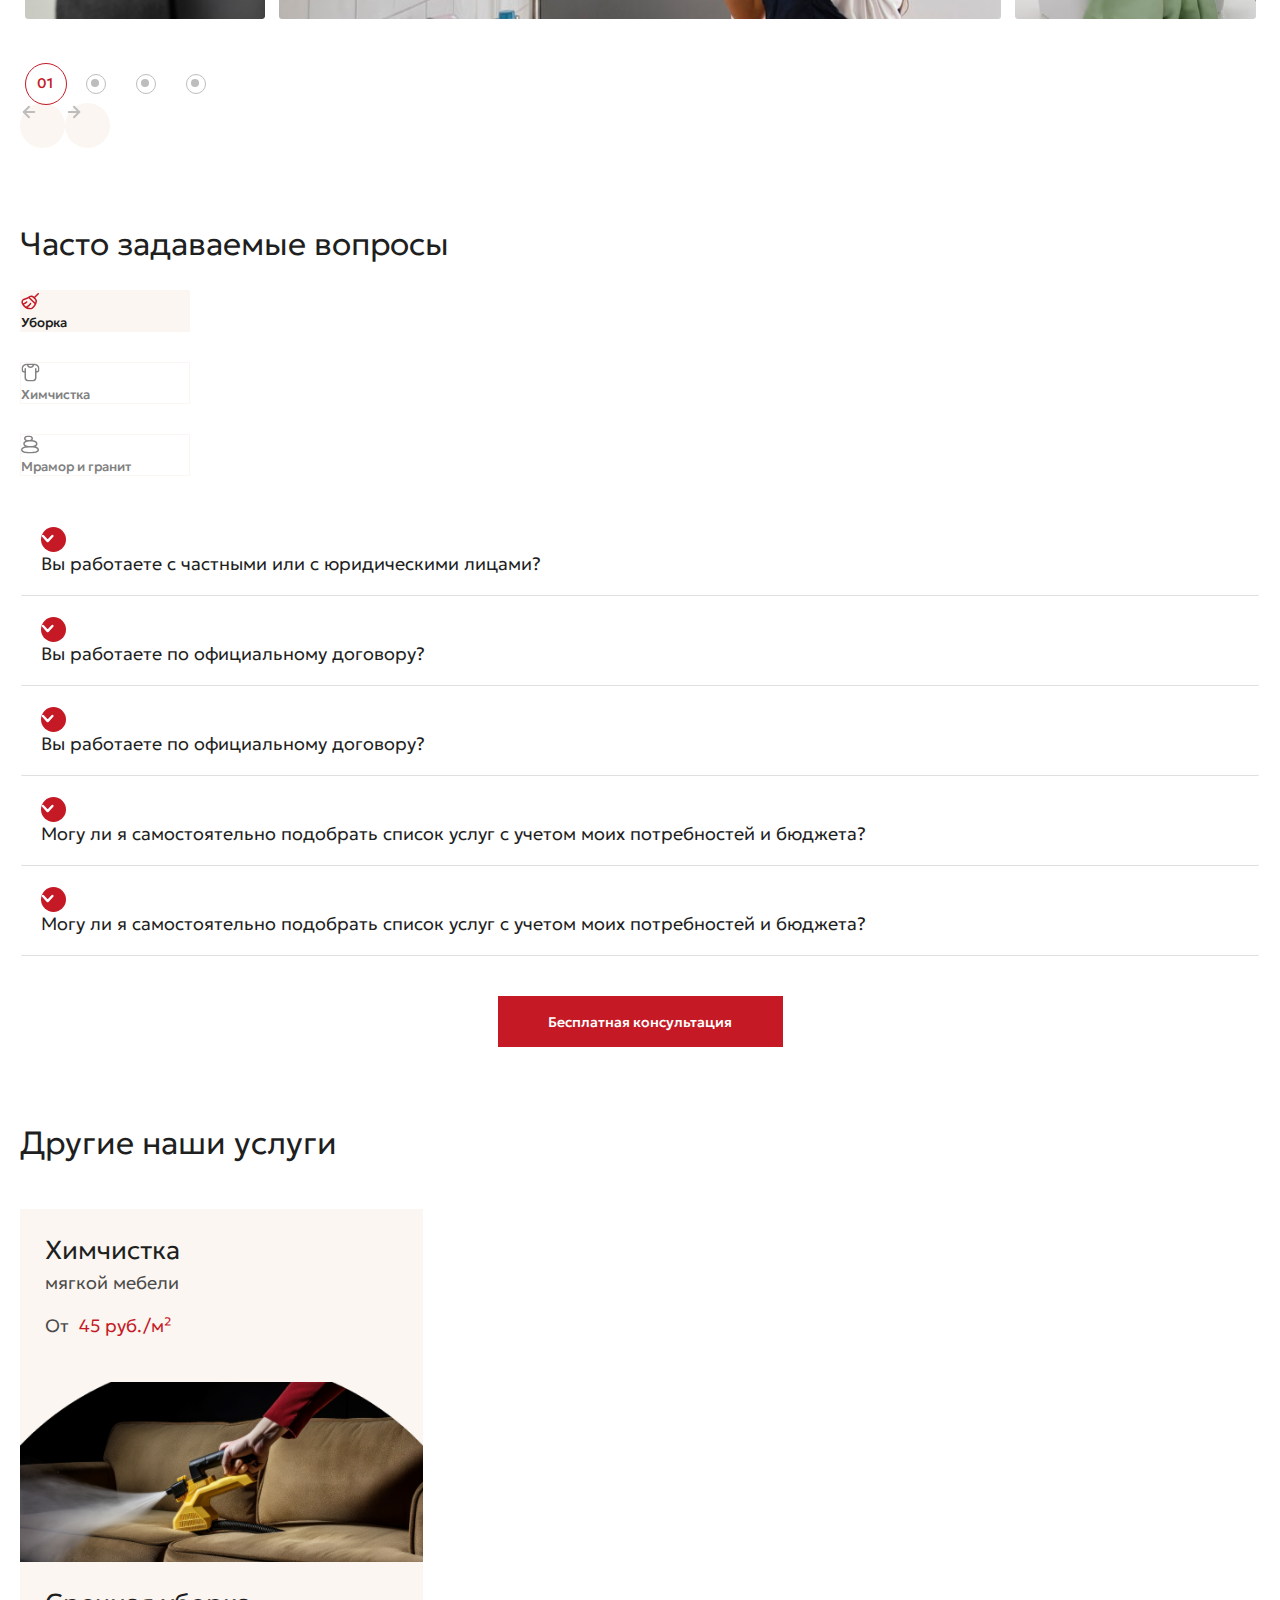
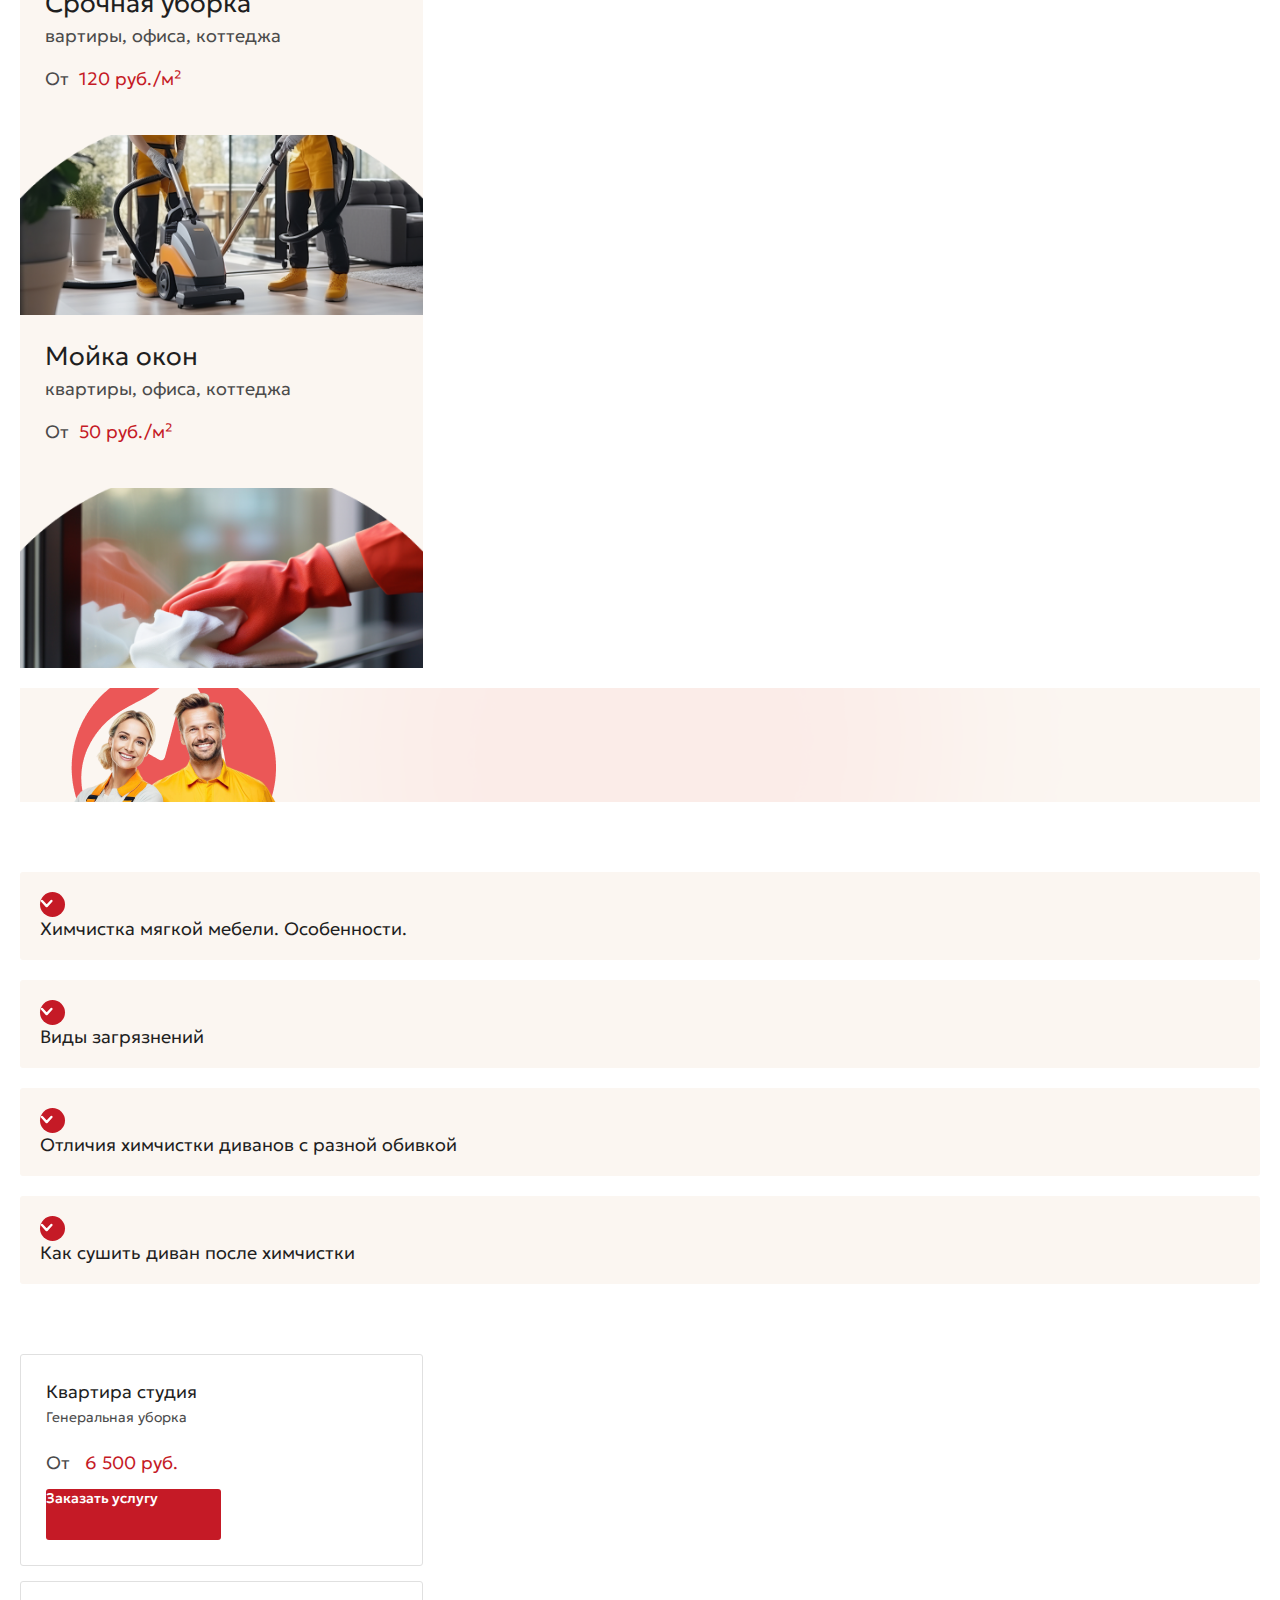
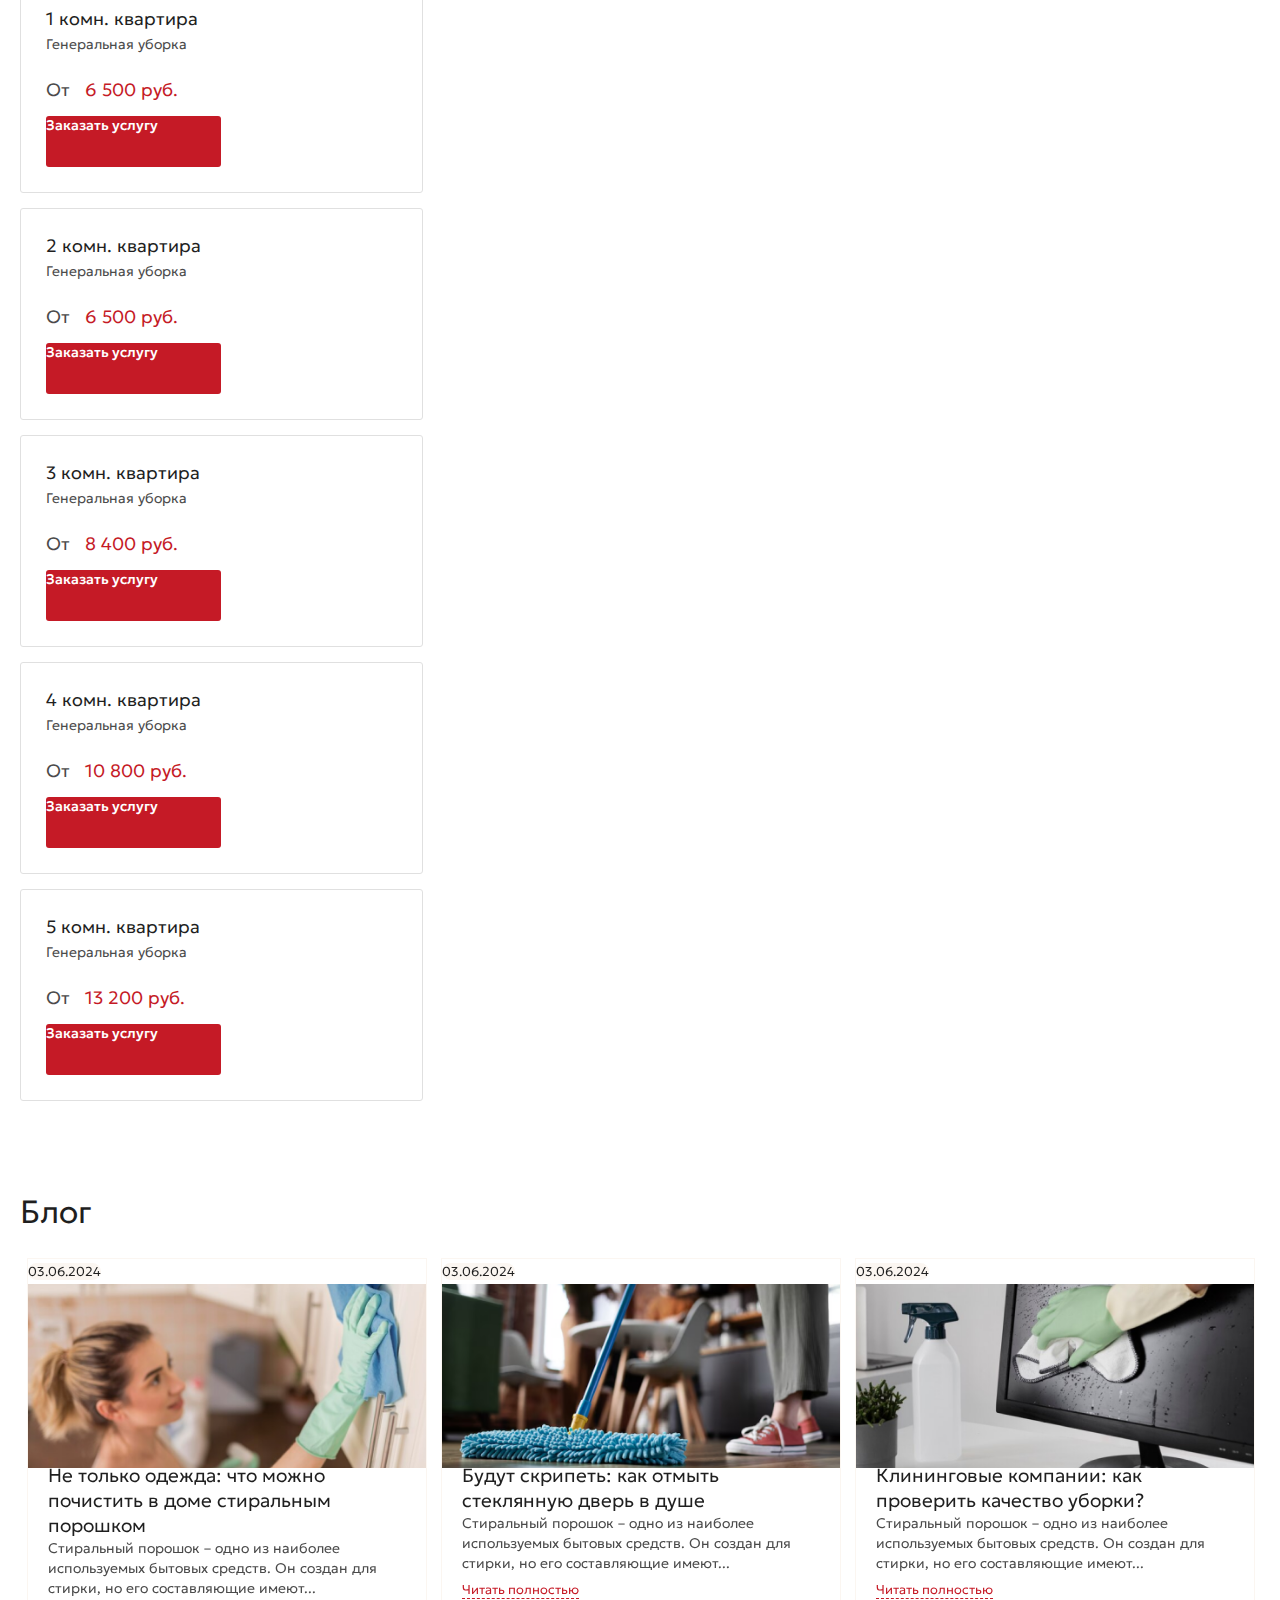
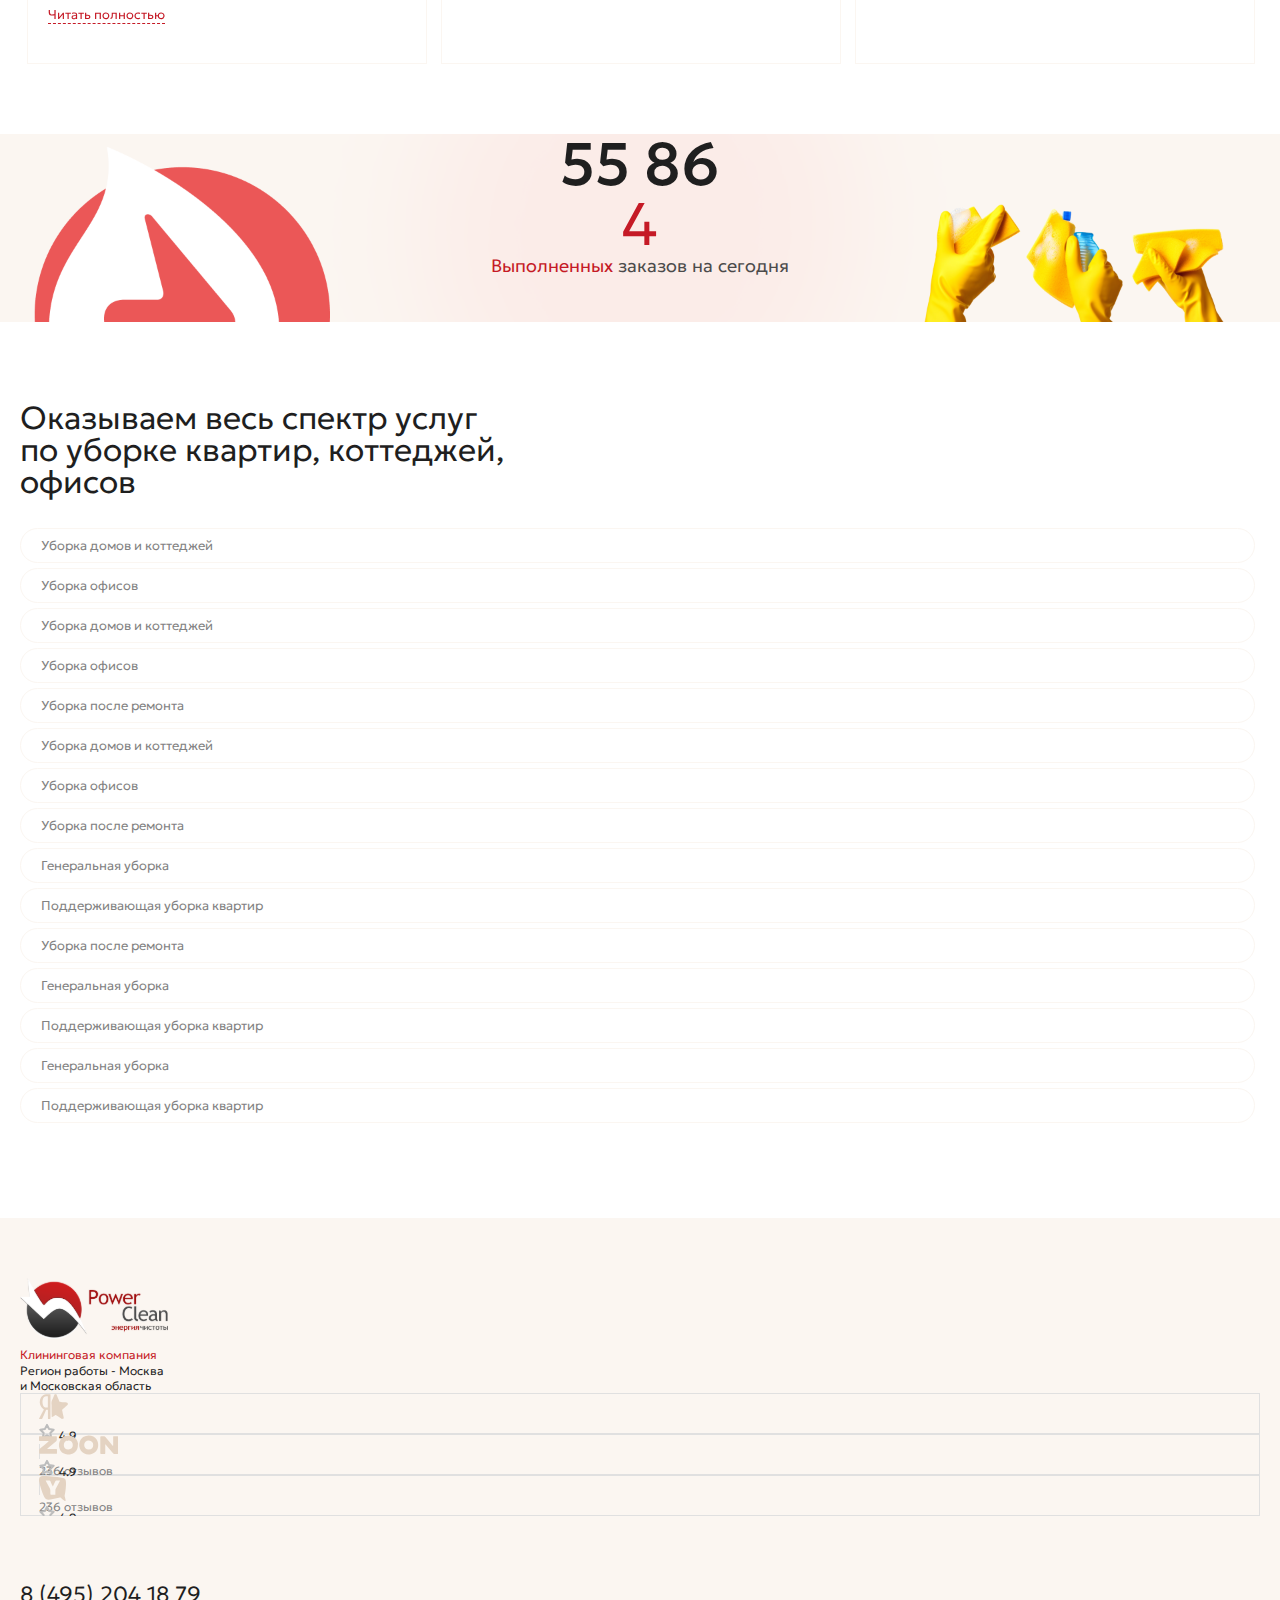
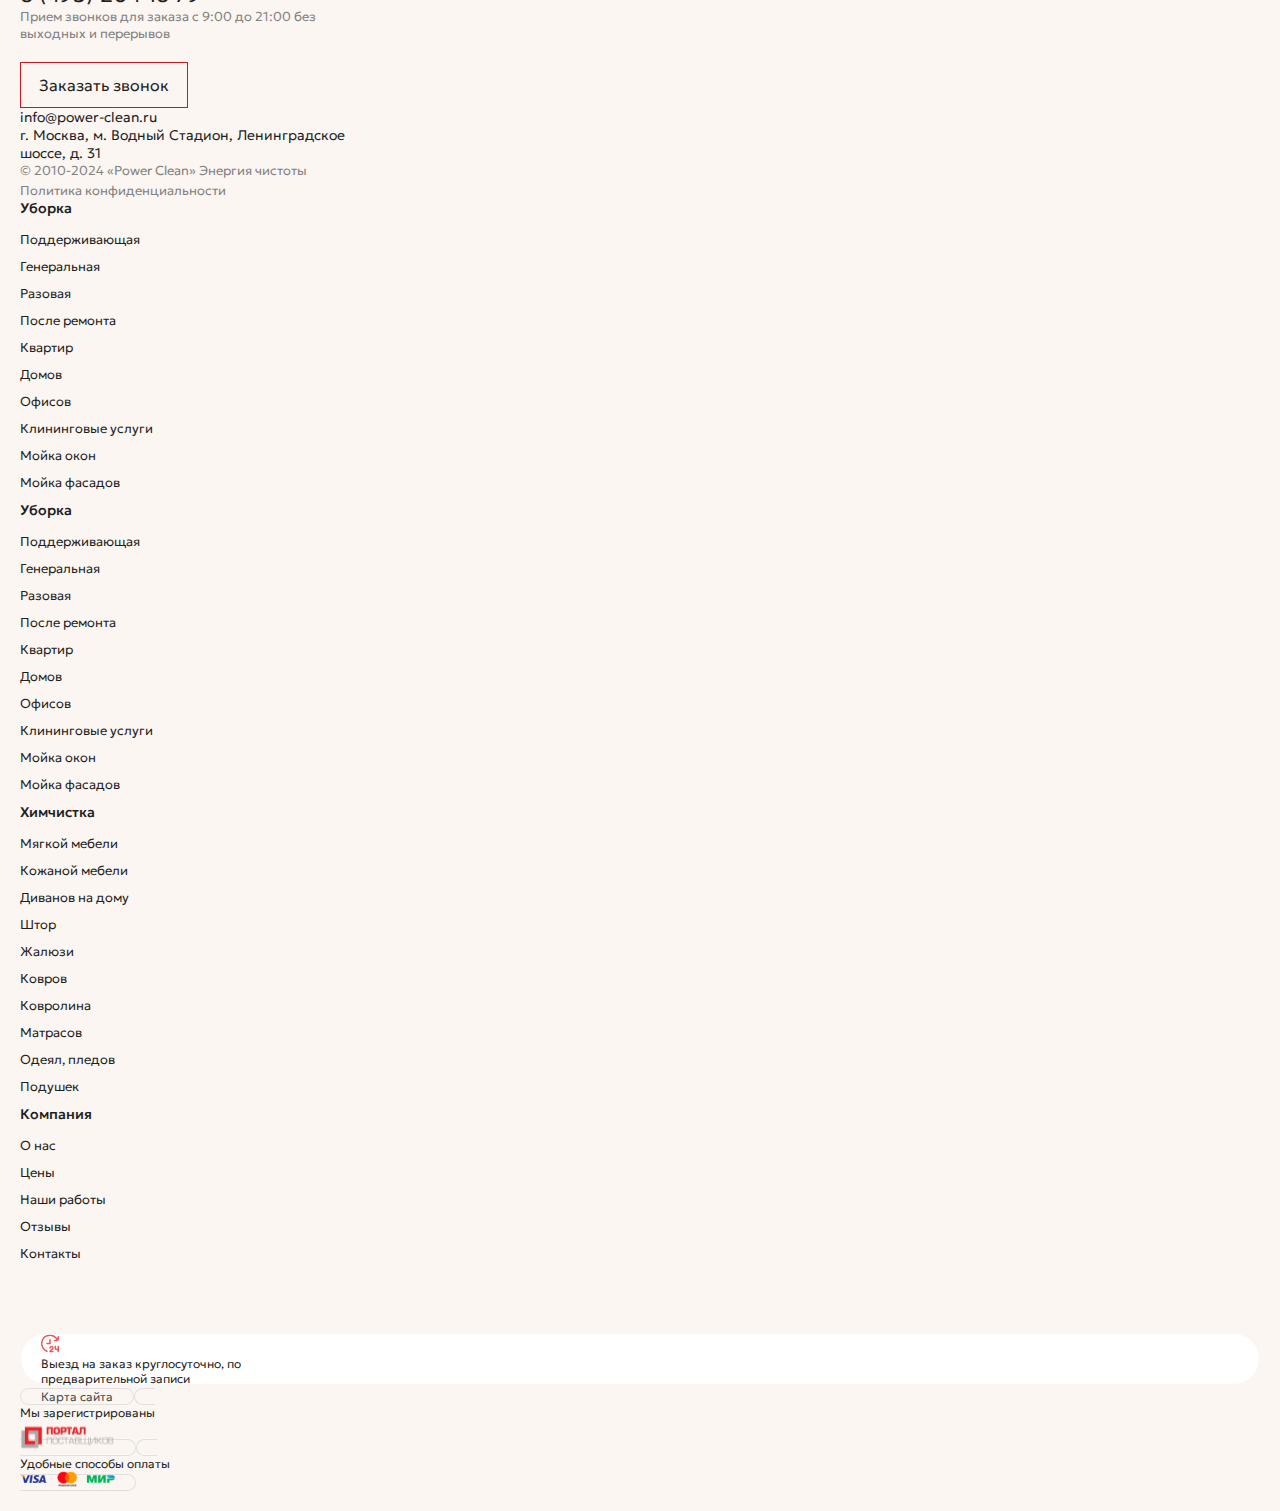
==== commit 684611e3: "final1_0" ====
--- a/service.html
+++ b/service.html
@@ -19,11 +19,45 @@
 </head>
 
 <body>
+  <div class="advertising d-flex justify-content-center align-items-center js_advertising">
+    <div class="container d-flex justify-content-center align-items-center">
+      <svg width="18" height="18" viewBox="0 0 18 18" fill="none" xmlns="http://www.w3.org/2000/svg">
+        <g clip-path="url(#clip0_29_2837)">
+          <path
+            d="M10.95 15.975C10.725 16.1445 10.4857 16.323 10.2825 16.5H12C12.1989 16.5 12.3897 16.5791 12.5303 16.7197C12.671 16.8604 12.75 17.0511 12.75 17.25C12.75 17.4489 12.671 17.6397 12.5303 17.7804C12.3897 17.921 12.1989 18 12 18H8.99997C8.80106 18 8.6103 17.921 8.46964 17.7804C8.32899 17.6397 8.24997 17.4489 8.24997 17.25C8.24997 16.125 9.20622 15.408 10.05 14.775C10.6125 14.3535 11.25 13.875 11.25 13.5C11.25 13.3011 11.171 13.1104 11.0303 12.9697C10.8897 12.8291 10.6989 12.75 10.5 12.75C10.3011 12.75 10.1103 12.8291 9.96964 12.9697C9.82899 13.1104 9.74997 13.3011 9.74997 13.5C9.74997 13.6989 9.67096 13.8897 9.5303 14.0304C9.38965 14.171 9.19889 14.25 8.99997 14.25C8.80106 14.25 8.6103 14.171 8.46964 14.0304C8.32899 13.8897 8.24997 13.6989 8.24997 13.5C8.24997 12.9033 8.48703 12.331 8.90898 11.909C9.33094 11.4871 9.90324 11.25 10.5 11.25C11.0967 11.25 11.669 11.4871 12.091 11.909C12.5129 12.331 12.75 12.9033 12.75 13.5C12.75 14.625 11.7937 15.342 10.95 15.975ZM17.25 11.25C17.0511 11.25 16.8603 11.3291 16.7196 11.4697C16.579 11.6104 16.5 11.8011 16.5 12V14.25H15.75C15.5511 14.25 15.3603 14.171 15.2196 14.0304C15.079 13.8897 15 13.6989 15 13.5V12C15 11.8011 14.921 11.6104 14.7803 11.4697C14.6397 11.3291 14.4489 11.25 14.25 11.25C14.0511 11.25 13.8603 11.3291 13.7196 11.4697C13.579 11.6104 13.5 11.8011 13.5 12V13.5C13.5 14.0968 13.737 14.6691 14.159 15.091C14.5809 15.513 15.1532 15.75 15.75 15.75H16.5V17.25C16.5 17.4489 16.579 17.6397 16.7196 17.7804C16.8603 17.921 17.0511 18 17.25 18C17.4489 18 17.6397 17.921 17.7803 17.7804C17.921 17.6397 18 17.4489 18 17.25V12C18 11.8011 17.921 11.6104 17.7803 11.4697C17.6397 11.3291 17.4489 11.25 17.25 11.25ZM9.74997 9.00004V5.25004C9.74997 5.05112 9.67096 4.86036 9.5303 4.71971C9.38965 4.57905 9.19889 4.50004 8.99997 4.50004C8.80106 4.50004 8.6103 4.57905 8.46964 4.71971C8.32899 4.86036 8.24997 5.05112 8.24997 5.25004V8.25004H5.99997C5.80106 8.25004 5.6103 8.32905 5.46964 8.46971C5.32899 8.61036 5.24997 8.80112 5.24997 9.00004C5.24997 9.19895 5.32899 9.38971 5.46964 9.53037C5.6103 9.67102 5.80106 9.75004 5.99997 9.75004H8.99997C9.19889 9.75004 9.38965 9.67102 9.5303 9.53037C9.67096 9.38971 9.74997 9.19895 9.74997 9.00004ZM17.25 1.50004C17.0511 1.50004 16.8603 1.57905 16.7196 1.71971C16.579 1.86036 16.5 2.05112 16.5 2.25004V4.03054C15.7185 2.85122 14.6701 1.87273 13.4397 1.17446C12.2093 0.4762 10.8316 0.0778298 9.4184 0.0116767C8.00522 -0.0544763 6.59635 0.213451 5.3061 0.79372C4.01585 1.37399 2.88056 2.25025 1.99236 3.35141C1.10416 4.45258 0.488062 5.74761 0.194054 7.13146C-0.0999543 8.5153 -0.0635895 9.94896 0.300198 11.3161C0.663985 12.6833 1.34495 13.9454 2.28783 15.0001C3.23072 16.0548 4.40896 16.8724 5.72697 17.3865C5.81408 17.4201 5.90662 17.4374 5.99997 17.4375C6.17499 17.4378 6.3446 17.3769 6.47941 17.2652C6.61422 17.1536 6.70576 16.9984 6.73817 16.8264C6.77057 16.6544 6.7418 16.4765 6.65685 16.3235C6.57189 16.1705 6.43609 16.052 6.27297 15.9885C5.15399 15.5558 4.15514 14.861 3.36026 13.9624C2.56538 13.0638 1.99768 11.9876 1.70481 10.8242C1.41193 9.66076 1.40243 8.44405 1.6771 7.27619C1.95178 6.10833 2.50261 5.02341 3.28336 4.11249C4.06411 3.20157 5.05199 2.49125 6.16408 2.04114C7.27617 1.59103 8.48001 1.41428 9.67455 1.52572C10.8691 1.63716 12.0195 2.03354 13.0291 2.68158C14.0387 3.32963 14.8782 4.21042 15.477 5.25004H13.5C13.3011 5.25004 13.1103 5.32905 12.9696 5.46971C12.829 5.61036 12.75 5.80112 12.75 6.00004C12.75 6.19895 12.829 6.38971 12.9696 6.53037C13.1103 6.67102 13.3011 6.75004 13.5 6.75004H15.75C16.3467 6.75004 16.919 6.51298 17.341 6.09103C17.7629 5.66907 18 5.09677 18 4.50004V2.25004C18 2.05112 17.921 1.86036 17.7803 1.71971C17.6397 1.57905 17.4489 1.50004 17.25 1.50004Z"
+            fill="white" />
+        </g>
+        <defs>
+          <clipPath id="clip0_29_2837">
+            <rect width="18" height="18" fill="white" />
+          </clipPath>
+        </defs>
+      </svg>
+      <p class="mx-3">Выезд 24/7, по предварительной записи</p>
+      <img src="./img/icon/x.svg" alt="icon" class="js_advertising_close">
+    </div>
+  </div>
+
+  <div class="mobile_footer d-flex justify-content-between align-items-center">
+    <div class="container d-flex justify-content-between align-items-center">
+      <p>ежедневно с 9:00 до 21:00</p>
+      <a href="tell:+74952041879">8 (495) 204 18 79</a>
+    </div>
+  </div>
+
   <div class="call_fixed d-flex justify-content-between align-items-center js_call_fixed">
     <div class="call_fixed_icon d-flex justify-content-center align-items-center">
       <img src="./img/icon/phone.svg" alt="icon_call">
     </div>
     <p>Заказать звонок</p>
+  </div>
+
+  <div class="footer_middle_scroll d-flex justify-content-center align-items-center js_footer_middle_scroll">
+    <svg width="28" height="28" viewBox="0 0 28 28" fill="none" xmlns="http://www.w3.org/2000/svg">
+      <path d="M14 22.167L14 5.83366" stroke="white" stroke-width="3" stroke-linecap="round" stroke-linejoin="round" />
+      <path d="M5.83331 14L14 5.83333L22.1666 14" stroke="white" stroke-width="3" stroke-linecap="round"
+        stroke-linejoin="round" />
+    </svg>
   </div>
 
   <div class="gamburg_box js_gamburg_box">
@@ -37,7 +71,7 @@
             <div class="d-flex justify-content-between flex-wrap">
               <div class="gamburg_box_accordion_body_elem">
                 <p>Уборка</p>
-                <div class="d-flex flex-wrap">
+                <div class="d-flex flex-wrap justify-content-between">
                   <a href="#">Поддерживающая</a>
                   <a href="#">Домов</a>
                   <a href="#">Генеральная</a>
@@ -53,7 +87,7 @@
               </div>
               <div class="gamburg_box_accordion_body_elem">
                 <p>Химчистка</p>
-                <div class="d-flex flex-wrap">
+                <div class="d-flex flex-wrap justify-content-between">
                   <a href="#">Мягкой мебели</a>
                   <a href="#">Ковров</a>
                   <a href="#">Кожаной мебели</a>
@@ -69,7 +103,7 @@
               </div>
               <div class="gamburg_box_accordion_body_elem">
                 <p>Мрамор и гранит</p>
-                <div class="d-flex flex-wrap">
+                <div class="d-flex flex-wrap gamburg_box_accordion_body_elem">
                   <p>Мрамор</>
                   <p>Гранит</p>
                   <a href="#">Шлифовка</a>
@@ -91,7 +125,7 @@
             <div class="d-flex justify-content-between flex-wrap">
               <div class="gamburg_box_accordion_body_elem">
                 <p>Уборка</p>
-                <div class="d-flex flex-wrap">
+                <div class="d-flex flex-wrap justify-content-between">
                   <a href="#">Поддерживающая</a>
                   <a href="#">Домов</a>
                   <a href="#">Генеральная</a>
@@ -107,7 +141,7 @@
               </div>
               <div class="gamburg_box_accordion_body_elem">
                 <p>Химчистка</p>
-                <div class="d-flex flex-wrap">
+                <div class="d-flex flex-wrap justify-content-between">
                   <a href="#">Мягкой мебели</a>
                   <a href="#">Ковров</a>
                   <a href="#">Кожаной мебели</a>
@@ -123,7 +157,7 @@
               </div>
               <div class="gamburg_box_accordion_body_elem">
                 <p>Мрамор и гранит</p>
-                <div class="d-flex flex-wrap">
+                <div class="d-flex flex-wrap justify-content-between">
                   <p>Мрамор</>
                   <p>Гранит</p>
                   <a href="#">Шлифовка</a>
@@ -345,7 +379,8 @@
   <section class="service_main">
     <div class="container">
       <div class="main_slider_item_content">
-        <div class="bread"><a href="index.html">Главная</a><i>/</i><a href="service.html">Услуги</a><i class="red">/</i><span>Генеральная уборка</span></div>
+        <div class="bread"><a href="index.html">Главная</a><i>/</i><a href="service.html">Услуги</a><i
+            class="red">/</i><span>Генеральная уборка</span></div>
         <h1>Генеральная уборка<br>
           <b>45 руб./м²</b>
         </h1>
@@ -356,16 +391,16 @@
           <form class="needs-validation" novalidate>
             <div class="d-flex align-items-center justify-content-between">
               <div class="main_slider_item_content_form_input">
-                <input type="text" class="form-control rounded-3 py-3" id="inputNameService" aria-describedby="emailHelp"
-                  placeholder="Ваше имя *" required>
+                <input type="text" class="form-control rounded-3 py-3" id="inputNameService"
+                  aria-describedby="emailHelp" placeholder="Ваше имя *" required>
               </div>
               <div class="main_slider_item_content_form_input">
-                <input type="tel" class="form-control rounded-3 py-3" id="inputTelService" placeholder="+7 (___) ___ ____ *"
-                  required>
+                <input type="tel" class="form-control rounded-3 py-3" id="inputTelService"
+                  placeholder="+7 (___) ___ ____ *" required>
               </div>
               <p class="sale_form_politico_mobile">Я согласен(на) с условиями <a href="#" class="">политики
-                конфиденциальности</a>
-            </p>
+                  конфиденциальности</a>
+              </p>
               <button type="submit" class="btn rounded-1 main_slider_item_content_form_input">Заказать уборку</button>
               <p class="mt-2 sale_form_politico">Я согласен(на) с условиями <a href="#" class="">политики
                   конфиденциальности</a>
@@ -536,13 +571,20 @@
           <div class="service_about_box_item_more mt-5 js_more_service_about">Читать полностью</div>
         </div>
         <div class="service_about_box_item">
+          <div class="service_about_box_item_trigger d-flex justify-content-center align-items-center">
+            <svg width="18" height="18" viewBox="0 0 18 18" fill="none" xmlns="http://www.w3.org/2000/svg">
+              <path d="M9 16.5C9 16.5 15 13.5 15 9V3.75L9 1.5L3 3.75V9C3 13.5 9 16.5 9 16.5Z" stroke="#C51A26"
+                stroke-width="2" stroke-linecap="round" stroke-linejoin="round" />
+            </svg>
+            <p class="ms-2">опыт клиннеров от 3-х лет</p>
+          </div>
           <img src="./img/img/service_about/1.png" alt="img">
         </div>
       </div>
     </div>
   </section>
 
-  
+
 
   <section class="consultation">
     <div class="container">
@@ -600,12 +642,19 @@
               </p>
               <button type="submit" class="btn rounded-1 main_slider_item_content_form_input">Отправить</button>
               <p class="mobile">Я согласен(на) с условиями <a href="#" class="">политики
-                конфиденциальности</a>
-            </p>
+                  конфиденциальности</a>
+              </p>
             </div>
           </form>
         </div>
       </div>
+      <div class="service_about_box_item_trigger d-flex justify-content-center align-items-center">
+        <svg width="18" height="18" viewBox="0 0 18 18" fill="none" xmlns="http://www.w3.org/2000/svg">
+          <path d="M5.88889 5.88889H4.48889C3.6177 5.88889 3.1821 5.88889 2.84935 6.05843C2.55665 6.20757 2.31868 6.44554 2.16955 6.73824C2 7.07099 2 7.50659 2 8.37778V13.5111C2 14.3823 2 14.8179 2.16955 15.1507C2.31868 15.4433 2.55665 15.6813 2.84935 15.8305C3.1821 16 3.6177 16 4.48889 16H5.88889M5.88889 5.88889H12.1111M5.88889 5.88889V5.11111C5.88889 3.39289 7.28178 2 9 2C10.7182 2 12.1111 3.39289 12.1111 5.11111V5.88889M5.88889 5.88889V16M12.1111 5.88889H13.5111C14.3823 5.88889 14.8179 5.88889 15.1507 6.05843C15.4433 6.20757 15.6813 6.44554 15.8305 6.73824C16 7.07099 16 7.50659 16 8.37778V13.5111C16 14.3823 16 14.8179 15.8305 15.1507C15.6813 15.4433 15.4433 15.6813 15.1507 15.8305C14.8179 16 14.3823 16 13.5111 16H12.1111M12.1111 5.88889V16M5.88889 16H12.1111" stroke="#C51A26" stroke-width="2" stroke-linecap="round"/>
+          </svg>          
+        <p class="ms-2">стаж работы <b>12</b> лет</p>
+      </div>
+      <img src="./img/img/consultation/2.png" alt="img" class="consultation_mobile_img">
     </div>
   </section>
 
@@ -1035,23 +1084,18 @@
     </div>
   </section>
 
-  <section class="foto">
+ <section class="foto">
     <div class="container">
       <h2>Фотогалерея</h2>
-      <div class="foto_slider">
-        <div class="foto_slider_item">
-          <div class="foto_slider_item_box big">
-            <img src="./img/img/foto/2.png" alt="img">
-          </div>
-        </div>
+      <div class="foto_slider desktop">
         <div class="foto_slider_item big">
           <div class="foto_slider_item_box">
+            <img src="./img/img/foto/2.png" alt="img">
+          </div>
+        </div>
+        <div class="foto_slider_item">
+          <div class="foto_slider_item_box">
             <img src="./img/img/foto/1.png" alt="img">
-          </div>
-        </div>
-        <div class="foto_slider_item">
-          <div class="foto_slider_item_box ">
-            <img src="./img/img/foto/3.png" alt="img">
           </div>
         </div>
         <div class="foto_slider_item">
@@ -1059,8 +1103,82 @@
             <img src="./img/img/foto/3.png" alt="img">
           </div>
         </div>
-      </div>
-      <div class="d-flex justify-content-between align-items-center personal_slider_dots_box">
+        <div class="foto_slider_item">
+          <div class="foto_slider_item_box">
+            <img src="./img/img/foto/3.png" alt="img">
+          </div>
+        </div>
+      </div>
+      
+      <div class="foto_slider mobile">
+        <div class="foto_slider_item">
+          <div class="foto_slider_item_box">
+            <div class="foto_slider_item_box_big">
+              <img src="./img/img/foto/2.png" alt="img">
+            </div>
+            <div class="foto_slider_item_box_small d-flex justify-content-between">
+              <div>
+                <img src="./img/img/foto/1.png" alt="img">
+              </div>
+              <div>
+                <img src="./img/img/foto/3.png" alt="img">
+              </div>
+            </div>
+          </div>
+        </div>
+        <div class="foto_slider_item">
+          <div class="foto_slider_item_box">
+            <div class="foto_slider_item_box_big">
+              <img src="./img/img/foto/3.png" alt="img">
+            </div>
+            <div class="foto_slider_item_box_small d-flex justify-content-between">
+              <div>
+                <img src="./img/img/foto/2.png" alt="img">
+              </div>
+              <div>
+                <img src="./img/img/foto/1.png" alt="img">
+              </div>
+            </div>
+          </div>
+        </div>
+        <div class="foto_slider_item">
+          <div class="foto_slider_item_box">
+            <div class="foto_slider_item_box_big">
+              <img src="./img/img/foto/1.png" alt="img">
+            </div>
+            <div class="foto_slider_item_box_small d-flex justify-content-between">
+              <div>
+                <img src="./img/img/foto/2.png" alt="img">
+              </div>
+              <div>
+                <img src="./img/img/foto/3.png" alt="img">
+              </div>
+            </div>
+          </div>
+        </div>
+      </div>
+      <div class="d-flex justify-content-between align-items-center personal_slider_dots_box desktop">
+        <div class="foto_slider_dots"></div>
+        <div class="personal_slider_arrow d-flex justify-content-between">
+          <div class="foto_slider_arrow_left d-flex justify-content-center align-items-center">
+            <svg width="18" height="18" viewBox="0 0 18 18" fill="none" xmlns="http://www.w3.org/2000/svg">
+              <path d="M14.25 9H3.75" stroke="#BDBDBD" stroke-width="2" stroke-linecap="round"
+                stroke-linejoin="round" />
+              <path d="M9 3.75L3.75 9L9 14.25" stroke="#BDBDBD" stroke-width="2" stroke-linecap="round"
+                stroke-linejoin="round" />
+            </svg>
+          </div>
+          <div class="foto_slider_arrow_right d-flex justify-content-center align-items-center">
+            <svg width="18" height="18" viewBox="0 0 18 18" fill="none" xmlns="http://www.w3.org/2000/svg">
+              <path d="M14.25 9H3.75" stroke="#BDBDBD" stroke-width="2" stroke-linecap="round"
+                stroke-linejoin="round" />
+              <path d="M9 3.75L3.75 9L9 14.25" stroke="#BDBDBD" stroke-width="2" stroke-linecap="round"
+                stroke-linejoin="round" />
+            </svg>
+          </div>
+        </div>
+      </div>
+      <div class="d-flex justify-content-between align-items-center personal_slider_dots_box mobile">
         <div class="foto_slider_dots"></div>
         <div class="personal_slider_arrow d-flex justify-content-between">
           <div class="foto_slider_arrow_left d-flex justify-content-center align-items-center">
@@ -1213,40 +1331,48 @@
   <section class="other_services">
     <div class="container">
       <h2>Другие наши услуги</h2>
-      <div class="other_services_box d-flex justify-content-between">
-        <div class="other_services_box_item d-flex flex-column justify-content-between">
-          <div>
-            <div class="other_services_box_item_tittle">Химчистка</div>
-            <p>мягкой мебели</p>
-            <span>От <b>45 руб./м²</b></span>
-          </div>
-          <div class="other_services_box_item_img">
-            <img src="./img/img/other_services/1.png" alt="img">
-          </div>
-        </div>
-        <div class="other_services_box_item d-flex flex-column justify-content-between">
-          <div>
-            <div class="other_services_box_item_tittle">Срочная уборка</div>
-            <p>вартиры, офиса, коттеджа</p>
-            <span>От <b>120 руб./м²</b></span>
-          </div>
-          <div class="other_services_box_item_img">
-            <img src="./img/img/other_services/2.png" alt="img">
-          </div>
-        </div>
-        <div class="other_services_box_item d-flex flex-column justify-content-between">
-          <div>
-            <div class="other_services_box_item_tittle">Мойка окон</div>
-            <p>квартиры, офиса, коттеджа</p>
-            <span>От <b>50 руб./м²</b></span>
-          </div>
-          <div class="other_services_box_item_img">
-            <img src="./img/img/other_services/3.png" alt="img">
-          </div>
-        </div>
-      </div>
-
-      <div class="other_services_banner d-flex justify-content-between mt-5 align-items-center">
+      <div class="other_services_box_wrap js_other_services_box_wrap">
+        <div class="other_services_box d-flex justify-content-between js_other_services_box">
+          <div class="other_services_box_item d-flex flex-column justify-content-between js_other_services_box_item">
+            <div>
+              <div class="other_services_box_item_tittle">Химчистка</div>
+              <p>мягкой мебели</p>
+              <span>От <b>45 руб./м²</b></span>
+            </div>
+            <div class="other_services_box_item_img">
+              <img src="./img/img/other_services/1.png" alt="img">
+            </div>
+          </div>
+          <div class="other_services_box_item d-flex flex-column justify-content-between js_other_services_box_item">
+            <div>
+              <div class="other_services_box_item_tittle">Срочная уборка</div>
+              <p>вартиры, офиса, коттеджа</p>
+              <span>От <b>120 руб./м²</b></span>
+            </div>
+            <div class="other_services_box_item_img">
+              <img src="./img/img/other_services/2.png" alt="img">
+            </div>
+          </div>
+          <div class="other_services_box_item d-flex flex-column justify-content-between js_other_services_box_item">
+            <div>
+              <div class="other_services_box_item_tittle">Мойка окон</div>
+              <p>квартиры, офиса, коттеджа</p>
+              <span>От <b>50 руб./м²</b></span>
+            </div>
+            <div class="other_services_box_item_img">
+              <img src="./img/img/other_services/3.png" alt="img">
+            </div>
+          </div>
+        </div>
+      </div>
+      <div class="other_services_banner d-flex justify-content-between mt-5 align-items-center position-relative">
+        <div class="other_services_banner_trigger d-flex justify-content-center align-items-center">
+          <svg width="18" height="18" viewBox="0 0 18 18" fill="none" xmlns="http://www.w3.org/2000/svg">
+            <path d="M9 16.5C9 16.5 15 13.5 15 9V3.75L9 1.5L3 3.75V9C3 13.5 9 16.5 9 16.5Z" stroke="#C51A26"
+              stroke-width="2" stroke-linecap="round" stroke-linejoin="round" />
+          </svg>
+          <p class="ms-2">от 3-х лет опыта</p>
+        </div>
         <img src="./img/img/banner/1.png" alt="img">
         <div class="other_services_banner_center">
           <p>Занимайтесь любимым делом</p>
@@ -1255,7 +1381,7 @@
         <div class="other_services_banner_btn rounded-1">Заказать услугу</div>
       </div>
 
-      <div class="question_accardion" data-accordion="open">
+      <div class="question_accardion picters" data-accordion="open">
         <div class="question_accardion_item">
           <div class="d-flex align-items-center question_accardion_item_header">
             <div class="question_accardion_item_header_img d-flex justify-content-center align-items-center">
@@ -1462,7 +1588,7 @@
   <div class="quantity d-flex justify-content-center align-items-center">
     <div class="container d-flex justify-content-center align-items-center">
       <div class="quantity_box">
-        <span>55 86 <b>4</b></span>
+        <span class="d-flex align-items-center justify-content-center">55 86 <b>4</b></span>
         <p><b>Выполненных</b> заказов на сегодня</p>
       </div>
     </div>
@@ -1476,7 +1602,7 @@
         <a href="#" class="trigger_box_item d-flex justify-content-center align-items-center">Уборка домов и
           коттеджей</a>
         <a href="#" class="trigger_box_item d-flex justify-content-center align-items-center">Уборка офисов</a>
-        
+
         <a href="#" class="trigger_box_item d-flex justify-content-center align-items-center">Уборка домов и
           коттеджей</a>
         <a href="#" class="trigger_box_item d-flex justify-content-center align-items-center">Уборка офисов</a>
@@ -1488,11 +1614,11 @@
         <a href="#" class="trigger_box_item d-flex justify-content-center align-items-center">Генеральная уборка</a>
         <a href="#" class="trigger_box_item d-flex justify-content-center align-items-center">Поддерживающая уборка
           квартир</a>
-          <a href="#" class="trigger_box_item d-flex justify-content-center align-items-center">Уборка после ремонта</a>
+        <a href="#" class="trigger_box_item d-flex justify-content-center align-items-center">Уборка после ремонта</a>
         <a href="#" class="trigger_box_item d-flex justify-content-center align-items-center">Генеральная уборка</a>
         <a href="#" class="trigger_box_item d-flex justify-content-center align-items-center">Поддерживающая уборка
           квартир</a>
-       
+
         <a href="#" class="trigger_box_item d-flex justify-content-center align-items-center">Генеральная уборка</a>
         <a href="#" class="trigger_box_item d-flex justify-content-center align-items-center">Поддерживающая уборка
           квартир</a>
@@ -1508,7 +1634,7 @@
         <div class="footer_top_box d-flex justify-content-between align-items-center">
           <div class="d-flex">
             <a href="#">
-              <img src="./img/img/logo_grey.svg" alt="logo">
+              <img src="./img/img/logo_grey.svg" alt="logo" class="footer_top_logo">
             </a>
             <div class="ms-4 footer_top_box_logo">
               <span>Клининговая компания</span>
@@ -1517,25 +1643,37 @@
           </div>
           <div class="d-flex align-items-center footer_top_box_trigger_box">
             <div class="me-2 footer_top_box_trigger d-flex justify-content-center align-items-center rounded-1">
-              <img src="./img/icon/yandex.svg" alt="img">
-              <img src="./img/icon/star.svg" alt="img" class="ms-2 me-1">
-              <b>4.9</b>
-              <div class="mx-2"></div>
-              <span>236 отзывов</span>
+              <div class="footer_top_box_trigger_item_img">
+                <img src="./img/icon/yandex.svg" alt="img">
+              </div>
+              <div class="footer_top_box_trigger_item_cont d-flex align-items-center">
+                <img src="./img/icon/star.svg" alt="img" class="ms-2 me-1">
+                <b>4.9</b>
+                <div class="mx-2 line"></div>
+                <span>236 отзывов</span>
+              </div>
             </div>
             <div class="me-2 footer_top_box_trigger d-flex justify-content-center align-items-center rounded-1">
-              <img src="./img/icon/zoon.svg" alt="img">
-              <img src="./img/icon/star.svg" alt="img" class="ms-2 me-1">
-              <b>4.9</b>
-              <div class="mx-2"></div>
-              <span>236 отзывов</span>
+              <div class="footer_top_box_trigger_item_img">
+                <img src="./img/icon/zoon.svg" alt="img">
+              </div>
+              <div class="footer_top_box_trigger_item_cont d-flex align-items-center">
+                <img src="./img/icon/star.svg" alt="img" class="ms-2 me-1">
+                <b>4.9</b>
+                <div class="mx-2 line"></div>
+                <span>236 отзывов</span>
+              </div>
             </div>
             <div class="footer_top_box_trigger d-flex justify-content-center align-items-center rounded-1">
-              <img src="./img/icon/yoha.svg" alt="img">
-              <img src="./img/icon/star.svg" alt="img" class="ms-2 me-1">
-              <b>4.9</b>
-              <div class="mx-2"></div>
-              <span>236 отзывов</span>
+              <div class="footer_top_box_trigger_item_img">
+                <img src="./img/icon/yoha.svg" alt="img">
+              </div>
+              <div class="footer_top_box_trigger_item_cont d-flex align-items-center">
+                <img src="./img/icon/star.svg" alt="img" class="ms-2 me-1">
+                <b>4.9</b>
+                <div class="mx-2 line"></div>
+                <span>236 отзывов</span>
+              </div>
             </div>
           </div>
         </div>
@@ -1617,14 +1755,6 @@
           </div>
         </div>
       </div>
-      <div class="footer_middle_scroll d-flex justify-content-center align-items-center js_footer_middle_scroll">
-        <svg width="28" height="28" viewBox="0 0 28 28" fill="none" xmlns="http://www.w3.org/2000/svg">
-          <path d="M14 22.167L14 5.83366" stroke="white" stroke-width="3" stroke-linecap="round"
-            stroke-linejoin="round" />
-          <path d="M5.83331 14L14 5.83333L22.1666 14" stroke="white" stroke-width="3" stroke-linecap="round"
-            stroke-linejoin="round" />
-        </svg>
-      </div>
     </div>
     <div class="footer_bottom">
       <div class="container">
--- a/css/main.css
+++ b/css/main.css
@@ -25,6 +25,41 @@
   margin-bottom: 0;
 }
 
+input:focus {
+  border: none !important;
+  outline: none !important;
+}
+
+input:active {
+  border: none !important;
+  outline: none !important;
+}
+
+.price_table_box::-webkit-scrollbar,
+.header_bottom_linkBox::-webkit-scrollbar, 
+.service_about_box_item_comp::-webkit-scrollbar {
+  width: 6px;
+  /* Ширина всего элемента навигации */
+  height: 6px;
+}
+
+.price_table_box::-webkit-scrollbar-track,
+.header_bottom_linkBox::-webkit-scrollbar-track,
+.service_about_box_item_comp::-webkit-scrollbar-track {
+  background: #FBF6F1;
+  /* Цвет дорожки */
+}
+
+.price_table_box::-webkit-scrollbar-thumb,
+.header_bottom_linkBox::-webkit-scrollbar-thumb,
+.service_about_box_item_comp::-webkit-scrollbar-thumb {
+  background-color: var(--var-brand);
+  /* Цвет бегунка */
+  border-radius: 20px;
+  /* Округление бегунка */
+  /* Оформление границ бегунка */
+}
+
 button:active {
   box-shadow: none !important;
   outline: none;
@@ -35,9 +70,33 @@
   outline: none;
 }
 
+.mobile_footer {
+  display: none !important;
+}
+
+.advertising {
+  width: 100%;
+  height: 48px;
+  background: #EB5757;
+}
+
+.advertising.remove {
+  display: none !important;
+}
+
+.advertising p {
+  font-weight: 500;
+  color: #fff;
+  font-size: 14px;
+}
+
+.advertising img {
+  cursor: pointer;
+}
+
 .call_fixed {
   position: fixed;
-  bottom: 20px;
+  bottom: calc(50% - 38px);
   right: -180px;
   width: 260px;
   height: 76px;
@@ -680,11 +739,13 @@
 .service .main_slider_item_content_form_input {
   background: rgba(0, 0, 0, 0.2);
   border-radius: 3px;
+
 }
 
 .service .main_slider_item_content_form_input input {
   background: rgba(0, 0, 0, 0.2);
   border-radius: 3px;
+  color: #fff;
 }
 
 .service .main_slider_item_content_form_input input::placeholder {
@@ -1422,13 +1483,14 @@
 }
 
 .foto_slider_item.big {
-  width: 736px;
+  width: 736px !important;
 }
 
 .foto_slider_item_box {
   width: 100%;
   height: 100%;
   overflow: hidden;
+  border-radius: 3px;
 }
 
 .foto_slider_item_box img {
@@ -1674,7 +1736,7 @@
 }
 
 .question_accardion_item.open .question_accardion_item_header img {
-  transform: rotate(180deg);
+  transform: rotate(180deg) translateY(1px);
 }
 
 .question_accardion_item.open .question_accardion_item_header_img {
@@ -1908,7 +1970,7 @@
   font-size: 16px;
 }
 
-.footer_top_box_trigger div {
+.footer_top_box_trigger div.line {
   background: rgba(224, 224, 224, 1);
   width: 1px;
   height: 15px;
@@ -1928,10 +1990,16 @@
   height: 80px;
   border-radius: 50%;
   background: #EB5757;
-  position: absolute;
-  bottom: -40px;
-  right: 90px;
+  position: fixed;
+  bottom: 20px;
+  right: 10px;
   cursor: pointer;
+  z-index: 2;
+  display: none !important;
+}
+
+.footer_middle_scroll.active {
+  display: flex !important;
 }
 
 .footer_middle a.final_cont_text_tel {
@@ -1955,6 +2023,7 @@
   color: var(--var-tittle);
   font-size: 18px;
   margin-bottom: 14px;
+  font-weight: 500;
 }
 
 .footer_top_box_logo span {
@@ -2273,6 +2342,37 @@
   display: none;
 }
 
+.service_about_box .service_about_box_item:nth-child(2) {
+  position: relative;
+}
+
+.service_about_box_item_trigger {
+  width: 240px;
+  height: 34px;
+  border-radius: 200px;
+  background-color: #fff;
+  position: absolute;
+  top: 85px;
+  left: 91px;
+}
+
+.consultation .service_about_box_item_trigger {
+  width: 190px;
+  top: 250px;
+  left: initial;
+  right: 40px;
+}
+
+.service_about_box_item_trigger p {
+  font-size: 14px;
+  color: var(--var-tittle);
+  font-weight: 500;
+}
+
+.service_about_box_item_trigger p b {
+  color: var(--var-brand);
+}
+
 .consultation {
   background-image: url(../img/img/consultation/bg_full.png);
   background-position: center;
@@ -2378,6 +2478,14 @@
 .consultation_box .needs-validation p {
   width: calc(50% - 5px);
   margin-top: 0px !important;
+}
+
+.consultation_box .needs-validation p.mobile {
+  display: none;
+}
+
+.consultation .container {
+  position: relative;
 }
 
 .other_services_box {
@@ -2488,11 +2596,11 @@
   position: relative;
 }
 
-.question_accardion_item.open {
+.picters .question_accardion_item.open {
   border: none !important;
 }
 
-.question_accardion_item p {
+.picters .question_accardion_item p {
   max-width: calc(100% - 400px);
 }
 
@@ -2560,7 +2668,7 @@
 
 
 .quantity {
-  height: 305px;
+  height: 400px;
   width: 100%;
   background-image: url(../img/img/quinty/bg.png);
   background-repeat: no-repeat;
@@ -2587,6 +2695,8 @@
 
 .quantity_box span b {
   color: var(--var-brand);
+  padding-left: -1px;
+  display: block;
 }
 
 .quantity_box p {
@@ -2685,7 +2795,7 @@
 
 .service_about_box_item_comp_box_item.white div,
 .service_about_box_item_comp_box_item.grey div {
-  padding-left: 48px;
+  padding-left: 44px;
   position: relative;
 }
 
@@ -2719,6 +2829,36 @@
   left: 20px;
 }
 
+.other_services_banner_trigger {
+  position: absolute;
+  width: 170px;
+  height: 34px;
+  border-radius: 200px;
+  background-color: #fff;
+  left: 180px;
+  bottom: 10px;
+}
+
+.other_services_banner_trigger p {
+  font-size: 14px;
+  font-weight: 500;
+  color: var(--var-tittle);
+}
+
+.consultation_mobile_img {
+  display: none;
+}
+
+.f-button {
+  box-shadow: 0px 0px 8px 0px rgba(34, 60, 80, 0.2);
+  background-color: #5c5c5fa6;
+}
+
+.foto_slider.mobile,
+.personal_slider_dots_box.mobile {
+  display: none !important;
+}
+
 @media (max-width: 1480px) {
   .container {
     width: auto;
@@ -2733,8 +2873,8 @@
   .footer_middle_scroll {
     width: 50px;
     height: 50px;
-    bottom: -25px;
-    right: 20px;
+    bottom: 10px;
+    right: 10px;
   }
 
   .footer_middle_scroll svg {
@@ -2963,7 +3103,7 @@
   }
 
   .spectre_slider_item_big {
-    width: 330px !important;
+    width: 225px !important;
     height: 340px;
     padding-right: 10px;
   }
@@ -3043,7 +3183,7 @@
 
   .price_table {
     display: flex;
-    width: 100%;
+    width: 100% !important;
     justify-content: flex-start;
   }
 
@@ -3637,8 +3777,8 @@
   }
 
   .footer_middle_scroll {
-    bottom: 20px;
-    right: 20px;
+    bottom: 10px;
+    right: 10px;
   }
 
   .header_top .header_address span,
@@ -3736,8 +3876,8 @@
   }
 
   .question_accardion_item_header_img {
-    width: 24px;
-    height: 24px;
+    width: 25px;
+    height: 25px;
   }
 
   .question_accardion_item .other_services_acc_img {
@@ -3809,6 +3949,29 @@
     margin-right: 5px;
     margin-bottom: 5px;
     font-size: 13px;
+  }
+
+  .other_services_banner_trigger {
+    width: 150px;
+    height: 29px;
+    left: 130px;
+    bottom: 10px;
+  }
+
+  .other_services_banner_trigger p {
+    font-size: 12px;
+  }
+
+  .service_about_box_item_trigger {
+    width: 210px;
+    height: 29px;
+    top: initial;
+    bottom: 180px;
+    left: 31px;
+  }
+
+  .service_about_box_item_trigger p {
+    font-size: 12px !important;
   }
 }
 
@@ -4143,6 +4306,25 @@
   .footer_top_box_trigger_box {
     flex-direction: column;
     align-items: flex-start !important;
+    max-width: 410px;
+    width: 100%;
+  }
+
+  .footer_top_box_trigger {
+    width: 100%;
+    justify-content: space-between !important;
+    margin-right: 0px !important;
+  }
+
+  .footer_top_box_trigger_item_img {
+    width: calc(40% - 3px);
+    display: flex;
+    justify-content: center;
+  }
+
+  .footer_top_box_trigger_item_cont {
+    width: calc(60% - 3px);
+    justify-content: flex-start;
   }
 
   .footer_middle_box {
@@ -4372,11 +4554,116 @@
     margin-top: 30px !important;
   }
 
+  .other_services_box {
+    margin-top: 30px;
+    justify-content: flex-start !important;
+  }
+
+  .other_services_box_item {
+    padding-top: 20px;
+    margin-right: 10px;
+  }
+
+  .other_services_box .other_services_box_item:last-child {
+    margin-right: 0px;
+  }
+
+  .other_services_box_item_tittle {
+    padding: 0 20px;
+    font-size: 22px;
+  }
+
+  .other_services_box_item p {
+    padding: 0 20px;
+  }
+
+  .other_services_box_item_img {
+    margin-top: 30px;
+    height: 168px;
+  }
+
+  .other_services_box {
+    position: absolute;
+    top: 0;
+    left: 0;
+    transition: .5s;
+  }
+
+  .other_services_box_wrap {
+    position: relative;
+    height: 387px;
+    overflow: hidden;
+  }
+
+  .other_services_banner_center p {
+    font-size: 20px;
+    margin-bottom: 0px;
+  }
+
+  .other_services_banner_btn {
+    width: 157px;
+    height: 48px;
+    line-height: 48px;
+    font-size: 13px;
+    margin-right: 10px;
+  }
+
+  .other_services_banner_center {
+    max-width: 301px;
+  }
+
+  .other_services_grid_item {
+    padding: 20px;
+    margin-bottom: 10px;
+  }
+
+  .trigger_box_item {
+    font-size: 12px;
+  }
+
+  .quantity_box span {
+    font-size: 40px;
+    line-height: 40px;
+  }
+
+  .quantity_box p,
+  .quantity_box p b {
+    font-size: 14px;
+  }
+
+  .quantity {
+    height: 168px;
+    margin-top: 60px;
+  }
+
+  .consultation .service_about_box_item_trigger {
+    display: none !important;
+  }
+
+  .advertising p {
+    font-size: 13px;
+  }
+
+  .advertising {
+    height: 39px;
+  }
+  .foto_slider_item.big {
+    width: 536px !important;
+  }
+
 }
 
 @media (max-width: 800px) {
   .works_slider_item {
     padding-right: 0px;
+  }
+
+  .other_services_box {
+    width: 740px;
+  }
+
+  .other_services_box_item {
+    width: 240px;
   }
 
   .works_slider_item_box_tittle {
@@ -4445,6 +4732,8 @@
     overflow: hidden;
     width: 100%;
     height: 365px;
+    overflow-x: scroll;
+    padding-bottom: 10px;
   }
 
   .price_table {
@@ -4467,22 +4756,22 @@
   .service_about_box_item_flex {
     flex-direction: column;
   }
-
-  .service_about_box_item_comp_box_item.white div,
-  .service_about_box_item_comp_box_item.grey div {
-    padding-left: 28px;
-  }
+  .service_about_box_item_flex_item {
+    width: 100%;
+}
+
+ 
 
   .service_about_box_item_comp_box_item.white div:nth-child(1)::after,
   .service_about_box_item_comp_box_item.grey div:nth-child(1)::after {
     top: 13px;
-    left: 5px;
+    left: 16px;
   }
 
   .service_about_box_item_comp_box_item.white div:nth-child(2)::after,
   .service_about_box_item_comp_box_item.grey div:nth-child(2)::after {
     top: 13px;
-    left: 5px;
+    left: 16px;
   }
 
   .service_about_box_item_comp_box_item div {
@@ -4494,6 +4783,57 @@
     margin-top: 30px !important;
   }
 
+  .other_services_banner {
+    height: 320px;
+    flex-direction: column;
+    padding-bottom: 40px;
+  }
+
+  .other_services_banner_btn {
+    margin-top: 20px;
+    margin-right: 0px;
+  }
+
+  .question_accardion_item p {
+    max-width: 100%;
+  }
+
+  .open.question_accardion_item .other_services_acc_img {
+    display: none;
+  }
+
+  .other_services_acc_img {
+    position: relative;
+    left: -20px;
+    bottom: -20px;
+    top: initial;
+    height: 125px;
+    margin-top: 10px;
+    width: calc(100% + 40px);
+    transition: .5s;
+    object-fit: cover;
+    display: block !important;
+  }
+
+  .open.question_accardion_item .other_services_acc_img {
+    display: block;
+    height: 150px;
+  }
+
+  .other_services_grid_item {
+    padding: 20px;
+    margin-bottom: 10px;
+    width: calc(50% - 5px);
+  }
+
+  .other_services_banner_trigger {
+    left: calc((100% - 150px)/2);
+    bottom: initial;
+    top: 100px;
+  }
+  .foto_slider_item.big {
+    width: 436px !important;
+  }
 
 
 }
@@ -4541,6 +4881,184 @@
     width: 170px;
   }
 
+  .other_services_banner {
+    height: 300px;
+    padding-bottom: 0px;
+    background-image: url(../img/img/banner/bg_mobile.png);
+    background-position: center;
+    background-repeat: no-repeat;
+    background-size: cover;
+    justify-content: flex-start !important;
+    align-items: flex-start !important;
+    padding: 30px 15px;
+  }
+
+  .other_services_banner img {
+    display: none;
+  }
+
+  .other_services_banner_center p {
+    text-align: left;
+    max-width: 170px;
+    margin-bottom: 10px;
+  }
+
+  .other_services_banner_center span {
+    text-align: left;
+  }
+
+  .other_services_grid_item {
+    width: 100%;
+  }
+
+  .quantity {
+    height: 300px;
+    background-image: url(../img/img/quinty/bg_mobile.png);
+    background-position: bottom;
+    padding-top: 60px;
+    align-items: flex-start !important;
+  }
+
+  .quantity .container {
+    align-items: flex-start !important;
+  }
+
+  .call_fixed {
+    bottom: calc(50% - 28px);
+    right: -130px;
+    width: 180px;
+    height: 50px;
+    padding: 4px 16px 4px 4px;
+  }
+
+  .call_fixed_icon {
+    width: 42px;
+    height: 42px;
+    box-shadow: 0px 2px 2px 0px #00000059;
+    flex-shrink: 0;
+  }
+
+  .call_fixed_icon img {
+    width: 24px;
+    height: 24px;
+    object-fit: cover;
+    object-position: center;
+  }
+
+  .call_fixed p {
+    font-size: 12px;
+  }
+
+  .other_services_banner_trigger {
+    left: 10px;
+    bottom: 10px;
+    top: initial;
+  }
+
+  .service_about_box_item_trigger {
+    bottom: 10px;
+    left: 10px;
+  }
+
+  .consultation {
+    background-image: url(../img/img/consultation/bg_full.png);
+    background-position: left;
+  }
+
+  .consultation_mobile_img {
+    display: block;
+    margin-top: 30px;
+    width: 100%;
+  }
+
+  .consultation .service_about_box_item_trigger {
+    display: flex !important;
+    top: initial;
+    bottom: 140px;
+    right: 20px;
+    left: initial;
+  }
+
+  .footer_top {
+    margin-top: 0px;
+  }
+
+  .trigger {
+    margin-bottom: 60px;
+  }
+
+  .advertising p {
+    font-size: 12px;
+    margin: 0 5px !important;
+  }
+
+  .advertising svg,
+  .advertising img {
+    flex-shrink: 0;
+  }
+
+  .advertising .container {
+    justify-content: space-between !important;
+    width: 100%;
+  }
+
+  .mobile_footer {
+    display: flex !important;
+    height: 39px;
+  }
+
+  .mobile_footer p {
+    color: #828282;
+    font-size: 12px;
+  }
+
+  .mobile_footer a {
+    color: var(--var-tittle);
+    font-size: 13px;
+  }
+
+  .mobile_footer .container {
+    width: 100%;
+  }
+
+  .header_top {
+    border-top: 1px solid rgba(251, 246, 241, 1);
+    border-bottom: none !important;
+  }
+
+  .foto_slider.desktop,
+  .personal_slider_dots_box.desktop {
+    display: none !important;
+  }
+
+  .foto_slider.mobile,
+  .personal_slider_dots_box.mobile {
+    display: flex !important;
+  }
+
+  .foto_slider.mobile .foto_slider_item {
+    height: 420px;
+  }
+
+  .foto_slider.mobile .foto_slider_item_box_big {
+    width: 100%;
+    height: 220px;
+    border-radius: 3px;
+    overflow: hidden;
+  }
+
+  .foto_slider.mobile .foto_slider_item_box_small {
+    width: 100%;
+    height: 190px;
+    margin-top: 10px;
+  }
+
+  .foto_slider.mobile .foto_slider_item_box_small div {
+    width: calc(50% - 5px);
+    height: 100%;
+    border-radius: 3px;
+    overflow: hidden;
+  }
 
 }
 
@@ -4719,11 +5237,80 @@
   .service_about_box .service_about_box_item:nth-child(1)::after {
     height: 50px;
   }
+
   .consultation {
     background-image: none;
     padding: 40px 0 0 0;
     background: #FBF6F1;
-}
-
-
+  }
+
+  .other_services_acc_img {
+    height: 65px;
+    margin-top: 0px;
+  }
+
+  .open.question_accardion_item .other_services_acc_img {
+    height: 130px;
+  }
+
+  .sale_tittle h3 {
+    margin-right: 0px;
+  }
+
+  .footer_top_logo {
+    width: 120px;
+    height: 51px;
+  }
+
+  .stages_box_item {
+    height: 400px;
+  }
+
+  .stages_box .stages_box_item:nth-child(1) {
+    background-image: url(../img/img/stages/1_mob.png);
+    background-position: bottom;
+  }
+
+  .stages_box .stages_box_item:nth-child(2) {
+    background-image: url(../img/img/stages/2_mob.png);
+    background-position: bottom;
+  }
+
+  .stages_box .stages_box_item:nth-child(3) {
+    background-image: url(../img/img/stages/3_mob.png);
+    background-position: bottom;
+  }
+
+  .stages_box .stages_box_item:nth-child(4) {
+    background-image: url(../img/img/stages/4_mob.png);
+    background-position: bottom;
+  }
+
+  .footer_middle_box_first {
+    width: 100%;
+  }
+  .service_about_box_item_comp{
+    width: 100%;
+    position: relative;
+    overflow-x: scroll;
+    height: 370px;
+  }
+  .service_about_box_item_comp_box{
+    width: 410px;
+    position: relative;
+    top: 0;
+    left: 0;
+  }
+
+}
+
+@media (max-width: 380px) {
+  .container {
+    padding: 0 15px;
+  }
+
+  .advertising p {
+    font-size: 11px;
+    margin: 0 5px !important;
+  }
 }